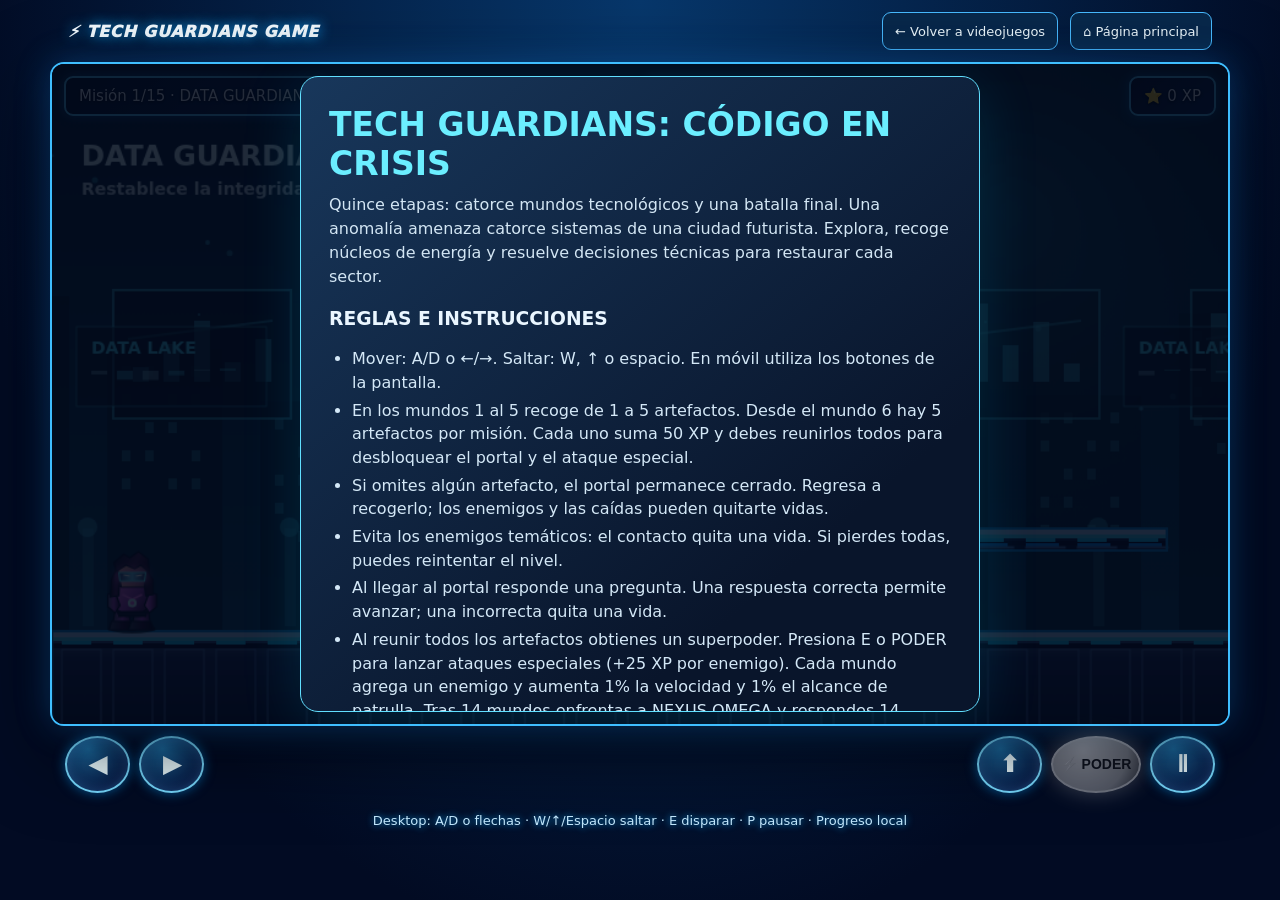
==== juego/index.html @ 030346be "Add files via upload" ====
<!doctype html><html lang="es"><head><meta charset="utf-8"><meta name="viewport" content="width=device-width,initial-scale=1,viewport-fit=cover"><title>TECH GUARDIANS GAME — El Código del Mundo</title><style>
:root{font-family:Inter,system-ui,Arial,sans-serif;color-scheme:dark}*{box-sizing:border-box}body{margin:0;background:radial-gradient(ellipse at top,#07376b,#020b23 75%);color:#eaf6ff;min-height:100dvh}.top{max-width:1180px;margin:auto;padding:12px 18px;display:flex;align-items:center;justify-content:space-between;gap:12px}.brand{font-weight:950;letter-spacing:.05em;color:#f4fbff;font-style:italic;text-shadow:0 0 13px #17a8ff}.top a{color:#d7f5ff;text-decoration:none;border:1px solid #5b9bb5;border-radius:9px;padding:9px 13px;font-size:13px;background:#122945}.top a:hover{background:#22506c}.shell{width:min(1180px,100%);margin:auto;position:relative;aspect-ratio:16/9;background:#08182c;border:2px solid #3fbeff;border-radius:14px;overflow:hidden;box-shadow:0 0 35px #138fff4a,0 24px 80px #0009}canvas{width:100%;height:100%;display:block;touch-action:none}.hud{position:absolute;top:12px;left:12px;right:12px;display:flex;justify-content:space-between;gap:5px;pointer-events:none}.pill{font-size:clamp(10px,1.3vw,15px);background:linear-gradient(135deg,#06142de8,#09295be8);border:2px solid #51caff;border-radius:9px;padding:9px 13px;text-shadow:0 1px 3px black;box-shadow:0 0 12px #0d9cff77;backdrop-filter:blur(6px)}.overlay{position:absolute;inset:0;background:#020817d9;display:flex;align-items:center;justify-content:center;padding:12px;z-index:5}.panel{width:min(680px,100%);max-height:100%;overflow:auto;border:1px solid #61dfff;border-radius:18px;padding:clamp(15px,2.8vw,28px);background:linear-gradient(140deg,#18375b,#09152b 75%);box-shadow:0 12px 60px #00cfff25}.panel h1{margin:0 0 8px;color:#6beeff;font-size:clamp(21px,3.3vw,33px)}.panel p{color:#d3e6f4;line-height:1.5;margin:10px 0}.panel ul{margin:10px 0 14px;padding-left:23px;line-height:1.48;color:#d4e8f7}.panel li{margin:4px 0}.actions{display:flex;gap:8px;flex-wrap:wrap;margin-top:14px}.actions button,.choice{background:#0d8ca9;border:1px solid #69dffc;color:white;border-radius:10px;padding:11px 14px;font-weight:800;cursor:pointer;flex:1;min-width:130px}.actions button:hover,.choice:hover{filter:brightness(1.2)}.actions button.secondary{background:#183756}.selector{display:grid;grid-template-columns:repeat(3,minmax(0,1fr));gap:8px;margin:12px 0}.selector button{background:#153452;color:#dff7ff;border:1px solid #557b9a;border-radius:10px;padding:12px 6px;cursor:pointer;font-weight:750}.selector button.selected{border-color:#f6d16e;background:#38517b;box-shadow:inset 0 0 0 1px #f6d16e}.controls{max-width:1180px;margin:auto;display:flex;justify-content:space-between;padding:10px 15px;gap:10px}.controls>div{display:flex;gap:9px}.controls button{min-width:65px;min-height:57px;border-radius:50%;background:radial-gradient(circle at 35% 20%,#1d6ca2,#071a45 72%);color:#e9faff;border:2px solid #76d9ff;font-size:23px;font-weight:900;touch-action:none;user-select:none;box-shadow:0 0 12px #079fff88,inset 0 0 13px #56baff55}.controls button:active{background:#257c9b}#power{background:radial-gradient(circle at 35% 25%,#ffe58a,#ff9c13 65%,#6b280a);color:#20132d;border-color:#ffdf79;box-shadow:0 0 22px #ffb521aa;font-size:14px;min-width:90px}#power:disabled{opacity:.45;filter:grayscale(1)}.foot{max-width:1180px;margin:auto;text-align:center;color:#c4eaff;font-size:13px;padding:10px 12px 15px;text-shadow:0 0 7px #16a6ff}@media(max-width:650px){.top{padding:8px 10px}.top .brand{font-size:13px}.top a{font-size:11px;padding:7px}.shell{border-radius:0}.hud{top:4px;left:4px;right:4px}.pill{padding:4px 5px;font-size:9px}.controls button{min-width:56px;min-height:52px}.panel ul{font-size:13px}.panel p{font-size:14px}.selector{gap:5px}.selector button{font-size:12px}}
@media(max-width:700px){.top{flex-wrap:wrap;justify-content:center}.top .brand{font-size:16px}.shell{width:100%;aspect-ratio:16/9;border-left:0;border-right:0}.controls{padding:10px 8px;gap:6px}.controls>div{gap:6px}.controls button{min-width:58px;min-height:60px;font-size:24px}#power{min-width:83px}.hud{flex-wrap:wrap;justify-content:center}.pill{font-size:10px;padding:5px 7px}.panel{max-height:100%;padding:12px}.panel h1{font-size:20px}.panel li{font-size:12px}.foot{font-size:11px}}
@media(max-width:700px) and (orientation:portrait){.shell{margin-top:8px}.controls button{min-width:56px;min-height:60px}#rotate-tip{display:block!important}}
@media(hover:none){.controls button{touch-action:none;-webkit-tap-highlight-color:transparent}}
.game-header-links{display:flex;align-items:center;gap:12px;flex-wrap:wrap}.game-header-links a{display:inline-flex;align-items:center;min-height:38px;padding:7px 12px;border:1px solid #48baff;border-radius:9px;background:#08284b;color:#f0fbff;text-decoration:none;font-size:13px}@media(max-width:650px){.game-header-links{gap:5px}.game-header-links a{font-size:11px;padding:6px 7px;min-height:34px}.top{flex-wrap:wrap;gap:8px}}
</style></head><body><header class="top"><span class="brand">⚡ TECH GUARDIANS GAME</span><nav class="game-header-links" aria-label="Navegación"><a href="../videojuego.html">← Volver a videojuegos</a><a id="home" href="../index.html">⌂ Página principal</a></nav></header><p id="rotate-tip" style="display:none;text-align:center;margin:6px;color:#ffe08a;font-size:12px">📱 Para una mejor experiencia, gira tu teléfono horizontalmente.</p><main class="shell"><canvas id="game" width="960" height="540" aria-label="Aventura de plataformas Tech Guardians"></canvas><div class="hud"><span class="pill" id="mission"></span><span class="pill" id="status"></span><span class="pill" id="score"></span></div><div class="overlay" id="overlay"><section class="panel" id="panel"></section></div></main><nav class="controls" aria-label="Controles del juego"><div><button id="left" aria-label="Izquierda">◀</button><button id="right" aria-label="Derecha">▶</button></div><div><button id="jump" aria-label="Saltar">⬆</button><button id="power" aria-label="Superpoder">⚡ PODER</button><button id="pause" aria-label="Pausar">Ⅱ</button></div></nav><div class="foot" id="foot"></div><script>
(()=>{'use strict';
const cityArt=new Image();cityArt.src='cyber-city-background.webp';const $=id=>document.getElementById(id),c=$('game'),g=c.getContext('2d'),W=960,H=540,G=464,worldW=1840;let avatar='woman',lang='es',difficulty='normal',stage=0,score=0,lives=3,sceneState='menu',tick=0,camera=0,player,platforms,items,enemies,portal;let powerReady=false,powerTicks=0,powerUsed=false,projectiles=[],fireCooldown=0,boss=null,bossQuiz=0,bossHits=0,quizLocked=false;const keys={left:false,right:false,jump:false};
const T={es:{home:'⌂ Página principal',title:'TECH GUARDIANS: CÓDIGO EN CRISIS',intro:'Quince etapas: catorce mundos tecnológicos y una batalla final. Una anomalía amenaza catorce sistemas de una ciudad futurista. Explora, recoge núcleos de energía y resuelve decisiones técnicas para restaurar cada sector.',rules:'REGLAS E INSTRUCCIONES',r1:'Mover: A/D o ←/→. Saltar: W, ↑ o espacio. En móvil utiliza los botones de la pantalla.',r2:'En los mundos 1 al 5 recoge de 1 a 5 artefactos. Desde el mundo 6 hay 5 artefactos por misión. Cada uno suma 50 XP y debes reunirlos todos para desbloquear el portal y el ataque especial.',r3:'Si omites algún artefacto, el portal permanece cerrado. Regresa a recogerlo; los enemigos y las caídas pueden quitarte vidas.',r4:'Evita los enemigos temáticos: el contacto quita una vida. Si pierdes todas, puedes reintentar el nivel.',r5:'Al llegar al portal responde una pregunta. Una respuesta correcta permite avanzar; una incorrecta quita una vida.',r6:'Al reunir todos los artefactos obtienes un superpoder. Presiona E o PODER para lanzar ataques especiales (+25 XP por enemigo). Cada mundo agrega un enemigo y aumenta 1% la velocidad y 1% el alcance de patrulla. Tras 14 mundos enfrentas a NEXUS OMEGA y respondes 14 preguntas.',language:'Idioma / Language',level:'Dificultad',easy:'Fácil',normal:'Normal',hard:'Difícil',start:'Comenzar aventura ▶',continue:'Continuar partida',new:'Nueva partida',back:'Volver al inicio',pause:'PAUSA',resume:'Continuar ▶',restart:'Reiniciar nivel',mission:'Misión',cores:'Núcleos',portal:'Recoge todos los artefactos dorados para activar el portal',challenge:'DESAFÍO',correct:'¡MISIÓN COMPLETADA!',wrong:'RESPUESTA INCORRECTA',lose:'SIN VIDAS',retry:'Reintentar nivel',next:'Siguiente mundo →',finish:'¡LOS CATORCE MUNDOS RESTAURADOS!',again:'Volver a jugar',saved:'Hay una partida guardada. ¿Deseas continuar?',wrongInfo:'No es la decisión más adecuada. Pierdes una vida.',end:'¡Gran trabajo! Restauraste los catorce sectores con evidencia, pensamiento crítico y decisiones responsables.',foot:'Desktop: A/D o flechas · W/↑/Espacio saltar · E disparar · P pausar · Progreso local',avatarTitle:'Escoge tu personaje',woman:'Guardiana',man:'Guardián',worldTitle:'14 mundos + batalla final NEXUS OMEGA',worldIntro:'Datos · Aeronáutica · Robótica · Ciberseguridad · QA/ISTQB · Soporte · Desarrollo · Nanotecnología · DevOps · Scrum · IA · Transformación digital · Telecomunicaciones · Computación cuántica',difficultyInfo:'Fácil: 5 vidas y drones lentos · Normal: 3 vidas · Difícil: 2 vidas y drones rápidos',powerReady:'ATAQUE LISTO',powerActive:'PODER ACTIVO',powerUnlock:'¡SUPERPODER ADQUIRIDO!',powerHelp:'¡Ataque especial disponible! Pulsa E o PODER para disparar en la dirección de tu personaje. Cada enemigo neutralizado otorga +25 XP. Puedes volver a disparar cada 0,4 segundos.',powerNames:['Pulso de datos','Escudo aéreo','Control robótico','Cortafuegos','Destructor de bugs','Restauración del sistema','Explosión de código','Enjambre nano','Oleada DevOps','Fuerza Sprint','Ráfaga neuronal','Onda digital','Tormenta de señal','Cambio cuántico'],bossName:'NEXUS OMEGA — GUARDIÁN DE LOS 14 MUNDOS',bossIntro:'¡Batalla final! Recoge 5 artefactos, impacta 5 veces al monstruo y supera las 14 preguntas (una por mundo).',bossProgress:'Preguntas del jefe',bossHit:'¡Impacto! Sigue atacando al jefe.',bossLocked:'Primero derrota al jefe con 5 proyectiles.',bossWin:'¡NEXUS OMEGA DERROTADO!',bossWinText:'Superaste los 14 desafíos y neutralizaste la amenaza que combinaba todos los mundos.',exit:'Salir al sitio web'},en:{home:'⌂ Main website',title:'TECH GUARDIANS: CODE IN CRISIS',intro:'Fifteen stages: fourteen technology worlds and a final battle. An anomaly threatens fourteen systems in a futuristic city. Explore, collect energy cores, and solve technical decisions to restore each sector.',rules:'RULES AND INSTRUCTIONS',r1:'Move: A/D or ←/→. Jump: W, ↑ or Space. On mobile, use the on-screen buttons.',r2:'Worlds 1 to 5 have 1 to 5 artifacts. From world 6 onward, collect 5 per mission. Each gives 50 XP; collect all to unlock the portal and your special attack.',r3:'Missing an artifact keeps the portal locked. Go back to collect it; enemies and falls may cost lives.',r4:'Avoid thematic enemies: touching them costs one life. If all lives are lost, retry the level.',r5:'At the portal, answer a question. A correct answer unlocks the next world; a wrong answer costs one life.',r6:'Collect every artifact to unlock ranged attacks: press E or POWER (+25 XP per enemy). Each world adds one enemy, 1% speed and 1% patrol range. After 14 worlds, face NEXUS OMEGA and answer 14 questions.',language:'Idioma / Language',level:'Difficulty',easy:'Easy',normal:'Normal',hard:'Hard',start:'Start adventure ▶',continue:'Resume game',new:'New game',back:'Back to start',pause:'PAUSED',resume:'Resume ▶',restart:'Restart level',mission:'Mission',cores:'Cores',portal:'Collect every golden artifact to unlock the portal',challenge:'CHALLENGE',correct:'MISSION COMPLETE!',wrong:'INCORRECT ANSWER',lose:'OUT OF LIVES',retry:'Retry level',next:'Next world →',finish:'ALL FOURTEEN WORLDS RESTORED!',again:'Play again',saved:'A saved game was found. Would you like to resume?',wrongInfo:'That is not the best decision. You lose one life.',end:'Great job! You restored all fourteen sectors using evidence, critical thinking and responsible decisions.',foot:'Desktop: A/D or arrows · W/↑/Space jump · E shoot · P pause · Local progress',avatarTitle:'Choose your character',woman:'Female Guardian',man:'Male Guardian',worldTitle:'14 worlds + NEXUS OMEGA final battle',worldIntro:'Data · Aviation · Robotics · Cybersecurity · QA/ISTQB · Support · Development · Nanotechnology · DevOps · Scrum · AI · Digital transformation · Telecommunications · Quantum computing',difficultyInfo:'Easy: 5 lives, slower drones · Normal: 3 lives · Hard: 2 lives, faster drones',powerReady:'ATTACK READY',powerActive:'POWER ACTIVE',powerUnlock:'SUPERPOWER UNLOCKED!',powerHelp:'Special attack unlocked! Press E or POWER to fire in the direction you face. Defeat enemies for +25 XP each. Shoot again every 0.4 seconds.',powerNames:['Data Pulse','Aero Shield','Robo Override','Cyber Firewall','Bug Destroyer','System Restore','Code Blast','Nano Swarm','Pipeline Surge','Sprint Force','Neural Burst','Digital Wave','Signal Storm','Quantum Shift'],bossName:'NEXUS OMEGA — GUARDIAN OF 14 WORLDS',bossIntro:'Final battle! Collect 5 artifacts, hit the monster 5 times, then answer all 14 questions (one per world).',bossProgress:'Boss questions',bossHit:'Hit! Keep attacking the boss.',bossLocked:'First defeat the boss with 5 projectiles.',bossWin:'NEXUS OMEGA DEFEATED!',bossWinText:'You solved 14 challenges and neutralized the threat combining every world.',exit:'Exit to website'}};
const worlds=[
{id:'DATA GUARDIANS',kind:'data',color:'#45d8f5',sub:['Restablece la integridad de los datos','Restore data integrity'],q:['¿Qué hacer ante registros duplicados en una base de ventas?','What should you do with duplicate records in a sales dataset?'],a:[['Borrarlos sin revisar','Identificarlos y validar las reglas de negocio','Cambiar sus importes'],['Delete without review','Identify and validate business rules','Change their amounts']],correct:1,why:['La depuración debe respetar las reglas de negocio.','Cleaning must respect business rules.']},
{id:'AERO GUARDIANS',kind:'aero',color:'#78b9ff',sub:['Verifica sensores en un simulador aeronáutico','Verify sensors in an aircraft simulator'],q:['Dos sensores de altitud difieren. ¿Cuál es la acción adecuada?','Two altitude sensors disagree. What should you do?'],a:[['Aprobar ambos','Ignorar uno','Registrar la discrepancia y ejecutar diagnósticos'],['Approve both','Ignore one','Log the discrepancy and run diagnostics']],correct:2,why:['No se aprueban sistemas críticos sin evidencia.','Safety-critical systems require evidence before approval.']},
{id:'ROBO GUARDIANS',kind:'robot',color:'#b58bff',sub:['Restaura un laboratorio de robótica','Restore a robotics lab'],q:['Un robot no detecta un obstáculo. ¿Qué verificas primero?','A robot fails to detect an obstacle. What do you check first?'],a:[['Sensor y conexión en entorno seguro','Aumentar velocidad','Desactivar protecciones'],['Sensor and wiring in a safe environment','Increase speed','Disable safeguards']],correct:0,why:['La seguridad y el diagnóstico controlado son prioritarios.','Safety and controlled diagnostics come first.']},
{id:'CYBER GUARDIANS',kind:'cyber',color:'#ff7fbc',sub:['Protege la red de la ciudad','Protect the city network'],q:['Hay múltiples intentos fallidos de inicio de sesión. ¿Qué haces?','There are repeated failed logins. What should you do?'],a:[['Publicar credenciales','Desactivar registros','Investigar registros y reforzar controles'],['Publish credentials','Disable logging','Investigate logs and strengthen controls']],correct:2,why:['Conserva evidencia y aplica defensas.','Preserve evidence and apply defensive controls.']},
{id:'QA GUARDIANS',kind:'qa',color:'#67f0ae',sub:['Aplica principios de pruebas ISTQB','Apply ISTQB testing principles'],q:['Según ISTQB, ¿las pruebas exhaustivas son posibles en la mayoría de sistemas reales?','According to ISTQB, is exhaustive testing feasible for most real-world systems?'],a:[['Sí, siempre','No; se prioriza según riesgo','Solo si hay automatización'],['Yes, always','No; prioritize based on risk','Only with automation']],correct:1,why:['ISTQB: las pruebas exhaustivas son imposibles salvo casos triviales.','ISTQB: exhaustive testing is impossible except in trivial cases.']},
{id:'SUPPORT GUARDIANS',kind:'support',color:'#ffd17d',sub:['Diagnostica incidentes de soporte técnico','Diagnose technical support incidents'],q:['Un usuario no tiene conexión. ¿Cuál es el primer paso?','A user has no network connection. What is the first step?'],a:[['Reinstalar el sistema operativo','Confirmar alcance, síntomas y conectividad','Cambiar todo el hardware'],['Reinstall the operating system','Confirm scope, symptoms and connectivity','Replace all hardware']],correct:1,why:['Primero delimita el incidente y reúne evidencia.','First establish the incident scope and gather evidence.']},
{id:'DEV GUARDIANS',kind:'dev',color:'#69aaff',sub:['Corrige un fallo de integración de software','Fix a software integration issue'],q:['Una nueva versión falla en integración continua. ¿Qué conviene hacer?','A new release fails in continuous integration. What should you do?'],a:[['Ignorar el pipeline','Analizar registros y reproducir el fallo','Publicar sin pruebas'],['Ignore the pipeline','Inspect logs and reproduce the failure','Deploy without tests']],correct:1,why:['La investigación reproducible evita cambios a ciegas.','Reproducible investigation avoids blind changes.']},
{id:'NANO GUARDIANS',kind:'nano',color:'#ff9bda',sub:['Explora un laboratorio de nanotecnología','Explore a nanotechnology lab'],q:['¿Por qué es importante caracterizar un nanomaterial antes de utilizarlo?','Why characterize a nanomaterial before using it?'],a:[['Porque todos tienen propiedades idénticas','Para conocer tamaño, propiedades y riesgos','Solo para elegir su color'],['Because all have identical properties','To understand size, properties and risks','Only to choose its color']],correct:1,why:['Las propiedades y los riesgos dependen de las características del material.','Properties and risks depend on the material characteristics.']},
{id:'DEVOPS GUARDIANS',kind:'devops',color:'#65f5e1',sub:['Recupera una canalización CI/CD','Recover a CI/CD pipeline'],q:['Un despliegue falla después de las pruebas. ¿Qué acción reduce el riesgo?','A deployment fails after testing. Which action reduces risk?'],a:[['Ignorar las alertas','Analizar logs y aplicar rollback controlado','Publicar directamente en producción'],['Ignore alerts','Inspect logs and perform a controlled rollback','Deploy directly to production']],correct:1,why:['Un rollback controlado y la evidencia ayudan a recuperar el servicio.','A controlled rollback and evidence help restore service.']},
{id:'SCRUM GUARDIANS',kind:'scrum',color:'#ffbb72',sub:['Facilita la colaboración del equipo Scrum','Facilitate Scrum team collaboration'],q:['¿Quién es responsable de ordenar el Product Backlog?','Who is accountable for ordering the Product Backlog?'],a:[['Product Owner','Scrum Master','Stakeholders'],['Product Owner','Scrum Master','Stakeholders']],correct:0,why:['El Product Owner es responsable de la gestión eficaz del Product Backlog.','The Product Owner is accountable for effective Product Backlog management.']},
{id:'AI GUARDIANS',kind:'ai',color:'#cf92ff',sub:['Evalúa un sistema de inteligencia artificial','Evaluate an AI system'],q:['Un modelo funciona bien en entrenamiento pero mal en datos nuevos. ¿Qué se debe investigar?','A model performs well on training data but poorly on new data. What should be investigated?'],a:[['Solo cambiar el color de la interfaz','Sobreajuste y calidad de datos','Eliminar la validación'],['Only change interface colors','Overfitting and data quality','Remove validation']],correct:1,why:['El sobreajuste afecta la capacidad de generalización.','Overfitting harms generalization.']},
{id:'DIGITAL GUARDIANS',kind:'digital',color:'#79e9ff',sub:['Transforma un servicio público digital','Transform a digital public service'],q:['¿Qué debe priorizar una transformación digital sostenible?','What should sustainable digital transformation prioritize?'],a:[['Solo comprar software','Personas, procesos, datos y valor','Digitalizar formularios sin revisarlos'],['Only buying software','People, processes, data and value','Digitizing forms without reviewing them']],correct:1,why:['La transformación digital requiere mejorar procesos y experiencia, no solo tecnología.','Digital transformation improves processes and experiences, not just technology.']},
{id:'TELECOM GUARDIANS',kind:'telecom',color:'#80c6ff',sub:['Restablece enlaces de telecomunicaciones','Restore telecommunications links'],q:['Hay alta latencia y pérdida de paquetes. ¿Qué medición ayuda a diagnosticar?','There is high latency and packet loss. Which measurement helps diagnosis?'],a:[['Ping y trazado de ruta','Cambiar contraseñas sin investigar','Apagar todos los equipos'],['Ping and traceroute','Change passwords without investigation','Shut down all equipment']],correct:0,why:['La medición de latencia y ruta ayuda a localizar el problema.','Latency and route measurements help isolate the issue.']},
{id:'QUANTUM GUARDIANS',kind:'quantum',color:'#f3a1ff',sub:['Explora un procesador cuántico simulado','Explore a simulated quantum processor'],q:['¿Cuál es una diferencia fundamental entre bit y qubit?','What is a fundamental difference between a bit and a qubit?'],a:[['Un qubit solo puede valer 1','Un qubit puede estar en superposición','Un bit clásico siempre está entrelazado'],['A qubit can only be 1','A qubit can exist in superposition','A classical bit is always entangled']],correct:1,why:['La superposición es una propiedad fundamental de los estados cuánticos.','Superposition is a fundamental property of quantum states.']}

];
const finalWorld={id:'NEXUS OMEGA',kind:'quantum',color:'#ff89df',sub:['La convergencia de los 14 mundos','Convergence of the 14 worlds']};
const allWorlds=[...worlds,finalWorld];
const tr=()=>T[lang],maxLives=()=>({easy:5,normal:3,hard:2})[difficulty],enemySpeed=()=>({easy:1.1,normal:1.7,hard:2.5})[difficulty]*Math.pow(1.01,stage),storage='techGuardiansGameSave';function save(){try{localStorage.setItem(storage,JSON.stringify({stage,score,lives,lang,difficulty,avatar}))}catch{}}function saved(){try{return JSON.parse(localStorage.getItem(storage))}catch{return null}}function clearSave(){try{localStorage.removeItem(storage)}catch{}}
function el(tag,txt,cls){const x=document.createElement(tag);if(txt!==undefined)x.textContent=txt;if(cls)x.className=cls;return x}function button(label,fn,secondary=false){const b=el('button',label);if(secondary)b.className='secondary';b.onclick=fn;return b}function show(title,paragraph,buttons=[]){sceneState='dialog';$('overlay').style.display='flex';const p=$('panel');p.replaceChildren(el('h1',title),el('p',paragraph));const a=el('div',undefined,'actions');buttons.forEach(b=>a.append(button(b[0],b[1],b[2])));p.append(a)}function hide(){sceneState='playing';$('overlay').style.display='none';keys.jump=false}function menu(){sceneState='menu';$('overlay').style.display='flex';const p=$('panel');p.replaceChildren(el('h1',tr().title),el('p',tr().intro),el('h3',tr().rules));const ul=el('ul');for(let i=1;i<=6;i++)ul.append(el('li',tr()['r'+i]));p.append(ul,el('h3',tr().worldTitle),el('p',tr().worldIntro),el('h3',tr().language));const langs=el('div',undefined,'selector');[['es','🇪🇸 Español'],['en','🇬🇧 English']].forEach(([code,label])=>{const b=button(label,()=>{lang=code;menu()});if(lang===code)b.className='selected';langs.append(b)});p.append(langs,el('h3',tr().avatarTitle));const av=el('div',undefined,'selector');[['woman','♀ '+tr().woman],['man','♂ '+tr().man]].forEach(([code,label])=>{const b=button(label,()=>{avatar=code;menu()});if(avatar===code)b.className='selected';av.append(b)});p.append(av,el('h3',tr().level));const ds=el('div',undefined,'selector');[['easy',tr().easy],['normal',tr().normal],['hard',tr().hard]].forEach(([code,label])=>{const b=button(label,()=>{difficulty=code;menu()});if(difficulty===code)b.className='selected';ds.append(b)});p.append(ds,el('p',tr().difficultyInfo));const a=el('div',undefined,'actions');const s=saved();if(s&&s.stage<allWorlds.length)a.append(button(tr().continue,()=>{stage=s.stage;score=s.score;lives=s.lives;lang=s.lang||lang;difficulty=s.difficulty||difficulty;avatar=s.avatar||avatar;setup();hide()}));a.append(button(tr().start,()=>{stage=0;score=0;lives=maxLives();setup();save();hide()}));p.append(a);$('home').textContent=tr().home;$('foot').textContent=tr().foot;updateHud()}
function itemTarget(){return Math.min(5,stage+1)}
function enemyTarget(){return stage+1}
function setup(){powerReady=false;powerTicks=0;powerUsed=false;projectiles=[];fireCooldown=0;bossQuiz=0;bossHits=0;quizLocked=false;player={x:48,y:G-52,w:35,h:52,vx:0,vy:0,on:false,inv:0,face:1};camera=0;
platforms=[{x:0,y:G,w:worldW,h:90},{x:235,y:370,w:155,h:18},{x:485,y:325,w:165,h:18},{x:745,y:380,w:165,h:18},{x:1020,y:333,w:170,h:18},{x:1320,y:375,w:165,h:18}];
const spots=[{x:315,y:329},{x:565,y:284},{x:826,y:339},{x:1105,y:292},{x:1402,y:334}];items=spots.slice(0,itemTarget()).map((v,k)=>({...v,got:false,variant:k}));
const n=enemyTarget(),patrolFactor=Math.pow(1.01,stage);enemies=Array.from({length:n},(_,i)=>{const region=i%7,layer=Math.floor(i/7);const center=420+region*182+(layer%2)*40;const width=115+region%3*25;return {x:center,y:G-34,min:Math.max(185,center-width*patrolFactor/2),max:Math.min(worldW-170,center+width*patrolFactor/2),dir:i%2?-1:1,variant:i,dead:false}});
boss=stage===worlds.length?{x:1550,y:G-175,w:118,h:170,hp:5}:null;portal={x:1690,y:G-96};updateHud()}
function updateHud(){if(!items)return;$('mission').textContent=`${tr().mission} ${stage+1}/${allWorlds.length} · ${allWorlds[Math.min(stage,allWorlds.length-1)].id}`;$('status').textContent='❤️'.repeat(Math.max(0,lives))+` · ${tr().cores} ${items.filter(i=>i.got).length}/${items.length}`+(boss?' · Ω '+Math.max(0,boss.hp)+'/5':'');$('score').textContent=`⭐ ${score} XP`+(powerReady?' · ⚡ '+tr().powerReady:'');$('power').disabled=!powerReady}
function retry(){lives=maxLives();setup();save();hide()}function damage(){if(player.inv>0||sceneState!=='playing')return;lives--;player.inv=95;player.vy=-9;player.x=Math.max(10,player.x-65);updateHud();save();if(lives<=0)show(tr().lose,tr().wrongInfo,[[tr().retry,retry],[tr().back,menu,true]])}
function checkpoint(){if(!items.every(i=>i.got)||player.x+player.w<portal.x)return;if(stage===worlds.length){if(boss&&boss.hp>0){if(!quizLocked){quizLocked=true;show(tr().bossName,tr().bossLocked,[[lang==='es'?'Continuar':'Continue',()=>{quizLocked=false;hide()}]])}return}return bossQuestion()} const m=worlds[stage],ix=lang==='es'?0:1;show(tr().challenge+' · '+m.id,m.q[ix],m.a[ix].map((s,i)=>[String.fromCharCode(65+i)+'. '+s,()=>answer(i)]))}
function answer(i){const m=worlds[stage],ix=lang==='es'?0:1;if(i===m.correct){score+=150;save();show(tr().correct+' · +150 XP',m.why[ix],[[tr().next,()=>{stage++;if(stage===allWorlds.length){clearSave();show(tr().bossWin,`${tr().bossWinText} · ${score} XP`,[[tr().again,()=>{stage=0;score=0;lives=maxLives();setup();save();hide()}],[tr().back,menu,true]])}else{lives=Math.min(maxLives(),lives+1);setup();save();hide();if(stage===worlds.length)show(tr().bossName,tr().bossIntro,[[lang==='es'?'¡A luchar!':'Fight!',hide]])}}]])}else{lives--;updateHud();save();show(lives>0?tr().wrong:tr().lose,tr().wrongInfo,[[lives>0?tr().retry:tr().new,()=>{if(lives<=0)retry();else{player.x=1500;player.y=G-52;player.inv=90;hide()}}]])}}
function activatePower(){if(sceneState!=='playing'||!powerReady||fireCooldown>0)return;fireCooldown=24;projectiles.push({x:player.x+(player.face>0?player.w+5:-10),y:player.y+24,vx:player.face*13,life:90,kind:allWorlds[stage].kind,phase:tick});updateHud()}
function bossQuestion(){if(sceneState!=='playing'||quizLocked)return;quizLocked=true;const m=worlds[bossQuiz],ix=lang==='es'?0:1;show(`${tr().bossProgress} ${bossQuiz+1}/14 · ${m.id}`,m.q[ix],m.a[ix].map((option,i)=>[String.fromCharCode(65+i)+'. '+option,()=>bossAnswer(i)]))}
function bossAnswer(i){const m=worlds[bossQuiz],ix=lang==='es'?0:1;if(i===m.correct){score+=150;bossQuiz++;save();if(bossQuiz===worlds.length){clearSave();show(tr().bossWin,`${tr().bossWinText} · ${score} XP`,[[tr().again,()=>{stage=0;score=0;lives=maxLives();setup();save();hide()}],[tr().back,menu,true]])}else{quizLocked=false;hide();bossQuestion()}}else{lives--;updateHud();save();if(lives<=0)show(tr().lose,tr().wrongInfo,[[tr().retry,retry]]);else show(tr().wrong,tr().wrongInfo,[[lang==='es'?'Intentar otra vez':'Try again',()=>{quizLocked=false;hide();bossQuestion()}]])}}
function overlap(a,b){return a.x<b.x+b.w&&a.x+a.w>b.x&&a.y<b.y+b.h&&a.y+a.h>b.y}function physics(){if(sceneState!=='playing')return;tick++;if(fireCooldown>0)fireCooldown--;player.inv=Math.max(0,player.inv-1);player.vx=(+keys.right-+keys.left)*({easy:4.1,normal:4.4,hard:4.6})[difficulty];if(player.vx)player.face=Math.sign(player.vx);if(keys.jump&&player.on){player.vy=-13;player.on=false}player.x=Math.max(0,Math.min(worldW-player.w,player.x+player.vx));const old=player.y+player.h;player.vy=Math.min(13,player.vy+.59);player.y+=player.vy;player.on=false;for(const p of platforms)if(player.vy>=0&&old<=p.y+10&&player.y+player.h>=p.y&&player.x+player.w>p.x&&player.x<p.x+p.w){player.y=p.y-player.h;player.vy=0;player.on=true}if(player.y>H+30){player.y=100;damage()}for(const i of items)if(!i.got&&Math.hypot(player.x+18-i.x,player.y+23-i.y)<34){i.got=true;score+=50;updateHud();save();if(items.every(j=>j.got)){powerReady=true;updateHud();show(tr().powerUnlock+' · '+(tr().powerNames[stage]||'OMEGA BLAST'),tr().powerHelp,[[lang==='es'?'¡Entendido!':'Got it!',hide]])}}for(const e of enemies){if(e.dead)continue;e.x+=e.dir*enemySpeed();if(e.x<e.min||e.x>e.max){e.dir*=-1;e.x=Math.max(e.min,Math.min(e.max,e.x))}if(overlap(player,{x:e.x,y:e.y,w:35,h:34})){damage()}}for(const p of projectiles){p.x+=p.vx;p.life--;if(p.life<=0)continue;for(const e of enemies){if(!e.dead&&overlap({x:p.x-7,y:p.y-7,w:14,h:14},{x:e.x,y:e.y,w:35,h:34})){e.dead=true;p.life=0;score+=25;updateHud();save();break}}if(boss&&boss.hp>0&&p.life>0&&overlap({x:p.x-8,y:p.y-8,w:16,h:16},boss)){boss.hp--;p.life=0;score+=50;updateHud();save();if(boss.hp===0){show(tr().bossName,tr().bossIntro,[[lang==='es'?'Responder las 14 preguntas':'Answer 14 questions',()=>{hide();bossQuestion()}]])}}}
if(boss&&boss.hp>0&&overlap(player,boss))damage();projectiles=projectiles.filter(p=>p.life>0&&p.x>0&&p.x<worldW);
camera=Math.max(0,Math.min(worldW-W,player.x-300));checkpoint()}
// Each world has a distinct illustrated, animated parallax environment drawn entirely with Canvas.
function rect(x,y,w,h,color){g.fillStyle=color;g.fillRect(x,y,w,h)}function line(x1,y1,x2,y2,color,width=2){g.strokeStyle=color;g.lineWidth=width;g.beginPath();g.moveTo(x1,y1);g.lineTo(x2,y2);g.stroke()}function circle(x,y,r,color){g.fillStyle=color;g.beginPath();g.arc(x,y,r,0,Math.PI*2);g.fill()}function text(s,x,y,size,color='#d7f7ff'){g.fillStyle=color;g.font=`bold ${size}px system-ui`;g.fillText(s,x,y)}function panelBox(x,y,w,h,color){g.fillStyle='#091b30b9';g.fillRect(x,y,w,h);g.strokeStyle=color;g.lineWidth=2;g.strokeRect(x,y,w,h)}
function backdrop(){const m=allWorlds[Math.min(stage,allWorlds.length-1)],kind=m.kind;const palettes={devops:['#092d37','#187a72'],scrum:['#39271b','#9a633b'],ai:['#241445','#7047a1'],digital:['#12374a','#368da3'],telecom:['#0d2444','#3273a3'],quantum:['#251440','#69469d'],data:['#071d37','#105476'],aero:['#0d274b','#447fb6'],robot:['#251b50','#56418b'],cyber:['#2b123c','#8c275a'],qa:['#0c3439','#24685e'],support:['#352a39','#78614a'],dev:['#0d2249','#2d558a'],nano:['#291d4a','#755082']};const grad=g.createLinearGradient(0,0,0,H);grad.addColorStop(0,palettes[kind][0]);grad.addColorStop(1,palettes[kind][1]);g.fillStyle=grad;g.fillRect(0,0,W,H);const offset=camera*.16;g.save();g.translate(-offset,0);
for(let i=0;i<21;i++){const x=i*125-80,top=190+(i*43%110);rect(x,top,94,G-top,'#07182b80');for(let j=0;j<4;j++)for(let k=0;k<5;k++)if((j+k+i)%3!==0)rect(x+12+j*19,top+14+k*23,7,9,m.color+'55')}
if(kind==='aero'){for(let k=0;k<4;k++){const x=k*440+110;g.fillStyle='#a8cdec33';g.beginPath();g.ellipse(x,140,100,18,0,0,Math.PI*2);g.fill();line(x-130,290,x+135,290,'#b5ddf455',7);line(x-30,250,x+70,320,'#b5ddf455',6);rect(x-85,275,160,15,'#c1e3fc44')}}
if(kind==='robot'){for(let k=0;k<7;k++){const x=k*240+65;rect(x,240,18,150,'#c9a8ff55');circle(x+10,232,24,'#5d4d99');line(x+10,232,x+68,270,'#d4baff99',12);circle(x+68,270,16,'#b58bff');line(x+68,270,x+100,300,'#d4baff99',10)}}
if(kind==='data'||kind==='qa'||kind==='dev'){for(let k=0;k<8;k++){const x=k*220+50;panelBox(x,185,145,105,m.color+'99');for(let j=0;j<5;j++){const h=12+(j*19+k*11)%53;rect(x+16+j*25,260-h,13,h,m.color+'88')}line(x+12,225,x+130,210,m.color+'77',2)}}
if(kind==='cyber'){for(let k=0;k<8;k++){const x=k*205+60;circle(x,210,10,m.color+'99');circle(x+110,265,8,m.color+'88');circle(x+40,335,7,m.color+'88');line(x,210,x+110,265,m.color+'88');line(x+110,265,x+40,335,m.color+'88')}}
if(kind==='support'){for(let k=0;k<8;k++){const x=k*220+40;panelBox(x,205,140,110,m.color+'99');rect(x+25,225,90,60,'#153a53');text('>_  OK',x+32,263,15,'#ffd17d');rect(x+45,318,50,9,'#8d9baf')}}
if(['devops','scrum','ai','digital','telecom','quantum'].includes(kind)){for(let k=0;k<9;k++){const x=k*210+40,y=195+(k%3)*35;panelBox(x,y,135,95,m.color+'88');text(({devops:'CI → CD',scrum:'SPRINT',ai:'NEURAL',digital:'SERVICE',telecom:'5G / FIBER',quantum:'|0⟩ + |1⟩'})[kind],x+12,y+38,16,m.color);for(let j=0;j<4;j++)circle(x+15+j*29,y+70+Math.sin(tick*.02+j+k)*5,4,m.color)}}
if(kind==='nano'){for(let k=0;k<9;k++){const x=k*180+65,y=180+(k%3)*56;circle(x,y,29,'#e08af344');circle(x+40,y+40,18,'#ffb5e466');circle(x-25,y+45,12,'#a8baff88');line(x,y,x+40,y+40,'#ffc3eb88');line(x,y,x-25,y+45,'#ffc3eb88')}}
for(let k=0;k<17;k++){const x=k*110+35,y=95+(k*53%255),dy=Math.sin(tick*.015+k)*8;circle(x,y+dy,2.5,m.color+'66')}g.restore();
// Near-field details move at a different speed to create depth.
g.save();g.translate(-camera*.42,0);for(let k=0;k<13;k++){const x=k*165+25;rect(x,380,9,80,m.color+'33');circle(x+4,379,8,m.color+'66')}g.restore();rect(0,G+4,W,H-G,'#06142588');}
function cyberLayer(){if(stage!==3||!cityArt.complete||!cityArt.naturalWidth)return;g.save();g.globalAlpha=.86;const shift=(camera*.075)%260;g.drawImage(cityArt,-shift,-3,1220,455);g.fillStyle='#04133142';g.fillRect(0,0,W,G);g.restore()}
function scenicDetails(){const m=allWorlds[Math.min(stage,allWorlds.length-1)],kind=m.kind;g.save();const t=tick*.013;
 // distant luminous moon / atmosphere, moving light shafts and mist
 const glow=g.createRadialGradient(780,120,5,780,120,340);glow.addColorStop(0,m.color+'44');glow.addColorStop(1,'#00000000');g.fillStyle=glow;g.fillRect(300,0,700,430);
 for(let k=0;k<16;k++){const xx=((k*127-camera*.055)%1150+1150)%1150, yy=75+(k*71)%290;circle(xx,yy,1.4+Math.sin(t+k)*.6,m.color+'88')}
 const labels={data:['DATA LAKE','SQL','ANALYTICS'],aero:['FLIGHT SYSTEMS','SIMULATION','SENSOR CHECK'],robot:['ROBOTICS','CONTROL','AUTOMATION'],cyber:['SECURITY OPS','FIREWALL','NETWORK'],qa:['TEST LAB','ISTQB','DEFECTS'],support:['SERVICE DESK','DIAGNOSTICS','REPAIR'],dev:['SOURCE CODE','BUILD','DEBUG'],nano:['NANO LAB','MOLECULES','RESEARCH'],devops:['CI/CD','DEPLOY','MONITOR'],scrum:['SPRINT','BACKLOG','REVIEW'],ai:['NEURAL NET','MODEL','INFERENCE'],digital:['SMART CITY','SERVICES','CLOUD'],telecom:['5G NETWORK','FIBER','SIGNAL'],quantum:['QUBITS','QUANTUM','SUPERPOSITION']}[kind]||['TECH','GUARDIANS','NEXUS'];
 for(let k=0;k<5;k++){const xx=((k*285+120-camera*.19)%1450+1450)%1450-100,yy=215+(k%3)*43;g.fillStyle='#07172b99';g.fillRect(xx,yy,155,65);g.strokeStyle=m.color+'77';g.lineWidth=1;g.strokeRect(xx,yy,155,65);g.font='bold 14px system-ui';g.fillStyle=m.color;g.fillText(labels[k%3],xx+12,yy+22);for(let j=0;j<6;j++){g.fillStyle=j%2?m.color+'77':'#9de9ff66';g.fillRect(xx+12+j*21,yy+36,13,3+Math.sin(t+j+k)*5)}}
 g.restore()}
function character(){
const x=player.x+player.w/2,y=player.y;g.save();g.translate(x,y);g.scale(player.face,1);
if(player.inv>0&&tick%8<4)g.globalAlpha=.4;
const walk=player.on&&player.vx?Math.sin(tick*.32)*3:0;
const primary=avatar==='woman'?'#9b42b5':'#087caf',bright=avatar==='woman'?'#ed76e8':'#42d9ff',dark=avatar==='woman'?'#261438':'#101d31';
const grad=(x1,y1,x2,y2,a,b,c)=>{let v=g.createLinearGradient(x1,y1,x2,y2);v.addColorStop(0,a);v.addColorStop(.5,b);v.addColorStop(1,c);return v};
const shape=(points,fill,stroke='#0a1528')=>{g.beginPath();points.forEach(([a,b],i)=>i?g.lineTo(a,b):g.moveTo(a,b));g.closePath();g.fillStyle=fill;g.fill();g.lineWidth=1.2;g.strokeStyle=stroke;g.stroke()};
g.fillStyle='#0009';g.beginPath();g.ellipse(0,50,19,4,0,0,7);g.fill();
// boots, articulated shin plates and leg highlights
for(let side of [-1,1]){const sx=side*8,step=side*walk;
shape([[sx-6,35+step],[sx+5,35+step],[sx+7,47+step],[sx-8,47+step]],grad(sx-8,0,sx+8,0,'#3d4760',primary,dark));
shape([[sx-9,44+step],[sx+7,44+step],[sx+10,51+step],[sx-11,51+step]],grad(sx-11,0,sx+11,0,'#33465b',dark,'#030814'));
line(sx-4,39+step,sx+2,40+step,bright,1.6)}
// armored torso with shoulder plating, waist and illuminated seams
shape([[-13,17],[-8,14],[8,14],[13,17],[12,34],[5,39],[-6,39],[-13,34]],grad(-14,15,15,36,bright,primary,dark));
shape([[-14,20],[-20,22],[-20,32],[-14,37],[-10,31]],grad(-20,0,-10,0,'#50617a',primary,dark));
shape([[14,20],[20,22],[20,32],[14,37],[10,31]],grad(10,0,20,0,bright,primary,dark));
shape([[-12,36],[12,36],[11,40],[-11,40]],'#101d31');
line(-8,22,0,26,bright,1.7);line(8,22,0,26,bright,1.7);
circle(0,29,3.6,'#c9ffff');circle(0,29,1.7,bright);
// head, hair, and cyan visor, with shading for a pseudo-3D look
if(avatar==='woman'){shape([[-13,1],[-17,10],[-18,24],[-11,23],[-10,5]],grad(-18,0,-9,0,'#111525','#4b235a','#171023'));shape([[11,1],[17,10],[17,22],[11,23],[9,6]],'#221630')}
shape([[-12,0],[-9,-6],[8,-6],[12,1],[10,16],[-9,16]],grad(-12,0,12,0,'#f6c7a6','#bd8b7c','#62485f'));
shape([[-13,3],[-15,-4],[-7,-11],[-2,-8],[5,-13],[13,-7],[14,4],[7,-2],[2,1],[-5,-2]],grad(-14,-8,14,8,'#111b32',avatar==='woman'?'#482451':'#26364c','#050b18'));
g.shadowColor=bright;g.shadowBlur=7;shape([[-11,4],[11,4],[10,11],[-10,11]],grad(-11,0,11,0,'#164b76','#62e7ff','#153557'),'#66f4ff');g.shadowBlur=0;
line(-7,6,-2,7,'#f2ffff',1.2);line(3,7,8,6,'#f2ffff',1.2);
if(powerTicks>0){g.shadowColor=bright;g.shadowBlur=15;circle(0,28,5,'#ffffff');g.shadowBlur=0}
g.restore()}
// Theme-specific artifacts remain gold to communicate a consistent collectible mechanic.
function drawArtifact(x,y,kind){
 g.save();g.translate(x,y);g.rotate(Math.sin(tick*.035+x)*.12);const pulse=1+Math.sin(tick*.075+x)*.07;g.scale(pulse,pulse);
 const glyph={data:'▥',aero:'✈',robot:'⚙',cyber:['▣','▤','♙','☁'][Math.abs(Math.round(x/90))%4],qa:'✓',support:'✚',dev:'{ }',nano:'✧',devops:'↻',scrum:'▤',ai:'✺',digital:'⇄',telecom:'⌁',quantum:'ψ'}[kind]||'◆';
 g.shadowColor='#ffcf47';g.shadowBlur=24;const gold=g.createLinearGradient(-18,-18,18,18);gold.addColorStop(0,'#fff7c0');gold.addColorStop(.45,'#ffc331');gold.addColorStop(1,'#a95709');
 g.beginPath();for(let j=0;j<6;j++){let a=j*Math.PI/3-Math.PI/2;let px=Math.cos(a)*20,py=Math.sin(a)*20;j?g.lineTo(px,py):g.moveTo(px,py)}g.closePath();g.fillStyle=gold;g.fill();g.shadowBlur=0;g.lineWidth=3;g.strokeStyle='#fff2aa';g.stroke();
 g.fillStyle='#573000';g.font='bold 20px system-ui';g.textAlign='center';g.textBaseline='middle';g.fillText(glyph,0,1);g.strokeStyle='#ffe89988';g.lineWidth=1;g.beginPath();g.arc(0,0,26,0,Math.PI*1.6);g.stroke();g.restore();}
function drawEnemy(x,y,kind,variant=0){
g.save();g.translate(x+17,y+17+Math.sin(tick*.09+variant)*2);
const hue={data:350,aero:16,robot:275,cyber:348,qa:6,support:32,dev:335,nano:295,devops:12,scrum:27,ai:286,digital:345,telecom:4,quantum:278}[kind]||350;
const neon=`hsl(${hue} 100% 67%)`;g.shadowColor=neon;g.shadowBlur=14;g.strokeStyle=neon;g.lineWidth=2;
const shell=(x,y,w,h,r=5)=>{g.beginPath();g.roundRect(x,y,w,h,r);g.fillStyle='#0c1732';g.fill();g.stroke()};
const eye=(x,y)=>{g.fillStyle=neon;g.fillRect(x,y,6,4)};
switch(kind){
case 'robot': // bipedal industrial robot
 shell(-13,-14,26,25,5);shell(-9,-23,18,11,3);eye(-7,-19);eye(2,-19);for(let q of [-1,1]){shell(q*11-3,-4,7,15,2);shell(q*8-4,10,8,8,2)}circle(0,-3,4,neon);break;
case 'aero': // miniature interceptor aircraft
 g.beginPath();g.moveTo(19,0);g.lineTo(-14,-9);g.lineTo(-6,0);g.lineTo(-14,9);g.closePath();g.fillStyle='#101c3b';g.fill();g.stroke();g.beginPath();g.moveTo(-2,0);g.lineTo(-22,-17);g.lineTo(-13,0);g.lineTo(-22,17);g.closePath();g.fill();g.stroke();circle(7,0,3,neon);break;
case 'cyber': // flying attack drone
 shell(-13,-11,26,23,7);for(let q of [-1,1]){g.beginPath();g.moveTo(q*12,-4);g.lineTo(q*25,-14);g.lineTo(q*21,6);g.closePath();g.fillStyle='#131d3b';g.fill();g.stroke()}eye(-9,-3);eye(3,-3);circle(0,7,3,neon);break;
case 'nano': // unstable molecule
 for(let q=0;q<5;q++){const a=q*1.256+tick*.02;circle(Math.cos(a)*12,Math.sin(a)*12,6,neon+'99')}circle(0,0,10,'#351144');circle(0,0,5,'#ffe3ff');break;
case 'telecom': // jammer tower
 shell(-8,-11,16,25,4);g.beginPath();g.arc(0,-13,13,Math.PI*1.13,Math.PI*1.87);g.stroke();g.beginPath();g.arc(0,-13,22,Math.PI*1.2,Math.PI*1.8);g.stroke();eye(-3,1);break;
case 'qa': // bug with legs
 shell(-11,-12,22,26,9);for(let q of [-1,1])for(let j=0;j<3;j++){g.beginPath();g.moveTo(q*9,-7+j*8);g.lineTo(q*22,-13+j*10);g.stroke()}eye(-7,-5);eye(2,-5);break;
case 'support': // malfunctioning service robot
 shell(-15,-11,30,23,4);g.fillStyle=neon;g.font='bold 15px system-ui';g.textAlign='center';g.fillText('?',0,7);g.beginPath();g.moveTo(-12,15);g.lineTo(12,15);g.stroke();break;
case 'dev': // rogue terminal
 shell(-16,-11,32,24,3);g.fillStyle=neon;g.font='bold 11px monospace';g.textAlign='center';g.fillText('</>',0,5);g.beginPath();g.moveTo(-8,16);g.lineTo(8,16);g.stroke();break;
case 'devops': // deployment bot
 shell(-14,-13,28,27,5);g.fillStyle=neon;g.font='bold 16px system-ui';g.textAlign='center';g.fillText('↻',0,7);break;
case 'scrum': // blocker cube
 shell(-13,-13,26,26,4);g.fillStyle=neon;g.font='bold 17px system-ui';g.textAlign='center';g.fillText('!',0,7);break;
case 'ai': // neural drone
 circle(0,0,16,'#1d173b');for(let i=0;i<5;i++){const a=i*1.256;circle(Math.cos(a)*10,Math.sin(a)*10,3,neon)}circle(0,0,4,'#ffffff');break;
case 'digital': // corrupted cloud
 for(let q of [-9,0,9])circle(q,-3+(q===0?-5:0),10,'#20234c');shell(-15,-2,30,14,6);g.fillStyle=neon;g.font='bold 11px monospace';g.textAlign='center';g.fillText('404',0,8);break;
case 'quantum': // quantum anomaly
 g.beginPath();g.ellipse(0,0,20,9,tick*.02,0,Math.PI*2);g.stroke();g.beginPath();g.ellipse(0,0,20,9,-tick*.02,0,Math.PI*2);g.stroke();circle(0,0,7,neon);break;
case 'data': // corrupted database cylinder
 shell(-13,-13,26,27,6);for(let j=0;j<3;j++){g.beginPath();g.ellipse(0,-9+j*9,13,4,0,0,Math.PI*2);g.stroke()}eye(-6,2);eye(3,2);break;
default:shell(-14,-14,28,28,5);eye(-8,-3);eye(3,-3);
}g.restore()}
function drawBlast(p,color){g.save();g.translate(p.x,p.y);const dir=Math.sign(p.vx),t=tick-p.phase;
g.shadowColor=color;g.shadowBlur=28;for(let i=4;i>=1;i--){g.globalAlpha=(5-i)/9;circle(-dir*i*12,Math.sin(t*.28+i)*3,Math.max(2,9-i),color)}g.globalAlpha=1;
const grad=g.createRadialGradient(0,0,1,0,0,18);grad.addColorStop(0,'#ffffff');grad.addColorStop(.32,'#bafaff');grad.addColorStop(.7,color);grad.addColorStop(1,'#ffffff00');circle(0,0,18,grad);
g.strokeStyle='#e9ffff';g.lineWidth=2.5;g.beginPath();g.ellipse(0,0,17,8,t*.13,0,Math.PI*2);g.stroke();g.beginPath();g.ellipse(0,0,17,8,-t*.12,0,Math.PI*2);g.stroke();g.fillStyle='#ffffff';g.beginPath();g.moveTo(dir*21,0);g.lineTo(-dir*3,-7);g.lineTo(-dir*3,7);g.closePath();g.fill();g.restore()}
function drawBoss(){if(!boss||boss.hp<=0)return;g.save();g.translate(boss.x,boss.y);const glow=['#75dfff','#ffb05b','#bc76ff','#f36f98'];g.shadowColor='#ff4ba5';g.shadowBlur=30;g.fillStyle='#25112e';g.beginPath();g.ellipse(59,91,57,82,0,0,7);g.fill();for(let k=0;k<14;k++){const a=k*Math.PI*2/14,r=65;circle(59+Math.cos(a)*r,75+Math.sin(a)*r,9,glow[k%4])}g.fillStyle='#ed6da9';g.beginPath();g.moveTo(18,38);g.lineTo(7,0);g.lineTo(48,28);g.lineTo(59,-10);g.lineTo(75,28);g.lineTo(110,0);g.lineTo(101,39);g.fill();circle(40,78,9,'#ffdb8e');circle(78,78,9,'#ffdb8e');text('Ω',44,125,38,'#ffffff');g.shadowBlur=0;rect(4,-25,110,10,'#4a182c');rect(4,-25,110*boss.hp/5,10,'#ff5b96');g.restore()}
function drawObjective(){if(sceneState!=='playing')return;g.save();g.fillStyle='#061d42d9';g.strokeStyle='#32bfff';g.lineWidth=2;g.beginPath();g.roundRect(155,493,650,37,9);g.fill();g.stroke();g.font='bold 14px system-ui';g.fillStyle='#e9faff';g.textAlign='center';g.fillText(lang==='es'?`OBJETIVO: recoge ${items.length} artefacto(s), activa tu poder y llega al portal.`:`OBJECTIVE: collect ${items.length} artifact(s), unlock your power and reach the portal.`,480,516);g.restore()}
function draw(){g.clearRect(0,0,W,H);backdrop();cyberLayer();scenicDetails();const m=allWorlds[Math.min(stage,allWorlds.length-1)];g.save();g.translate(-camera,0);for(const p of platforms){const gr=g.createLinearGradient(0,p.y,0,p.y+p.h);gr.addColorStop(0,'#46648f');gr.addColorStop(.25,'#172b57');gr.addColorStop(1,'#06142f');rect(p.x,p.y,p.w,p.h,gr);rect(p.x,p.y,p.w,5,'#a6d8ff');rect(p.x,p.y+5,p.w,3,m.color);rect(p.x,p.y+10,p.w,4,'#0a112a');for(let x=p.x+8;x<p.x+p.w;x+=42){rect(x,p.y+8,24,3,'#17cfff');rect(x,p.y+p.h-6,27,3,'#0a93ff');g.strokeStyle='#4770a4';g.lineWidth=1;g.strokeRect(x,p.y+15,32,Math.max(1,p.h-18))}g.strokeStyle='#0d8fdd';g.lineWidth=2;g.strokeRect(p.x,p.y,p.w,p.h)}

for(const i of items)if(!i.got){const y=i.y+Math.sin(tick*.07+i.x)*6;drawArtifact(i.x,y,m.kind)}
for(const e of enemies)if(!e.dead)drawEnemy(e.x,e.y,m.kind,e.variant);drawBoss();for(const p of projectiles)drawBlast(p,m.color)

g.shadowColor=items.every(i=>i.got)?m.color:'#ffce55';g.shadowBlur=24;g.strokeStyle=items.every(i=>i.got)?m.color:'#c4a451';g.lineWidth=7;g.strokeRect(portal.x,portal.y,60,93);g.shadowBlur=0;rect(portal.x+6,portal.y+5,48,83,items.every(i=>i.got)?'#52e6ff44':'#8e7b3044');text(items.every(i=>i.got)?'PORTAL':'◆ '.repeat(items.length).trim(),portal.x-4,portal.y-16,17);character();if(false){g.save();g.strokeStyle=m.color;g.lineWidth=4;g.shadowColor=m.color;g.shadowBlur=24;g.beginPath();g.arc(player.x+18,player.y+24,37+Math.sin(tick*.2)*5,0,Math.PI*2);g.stroke();g.restore()}g.restore();text(m.id,24,83,23);text(m.sub[lang==='es'?0:1],24,107,14,'#c4ddea');if(player.x>1430&&!items.every(i=>i.got)&&sceneState==='playing')text(tr().portal,24,139,14,'#ffe28a');drawObjective()}
function loop(){physics();draw();requestAnimationFrame(loop)}function bind(id,key){const e=$(id);const down=ev=>{ev.preventDefault();keys[key]=true};const up=ev=>{ev.preventDefault();keys[key]=false};e.addEventListener('pointerdown',down);e.addEventListener('pointerup',up);e.addEventListener('pointercancel',up);e.addEventListener('pointerleave',up)}bind('left','left');bind('right','right');bind('jump','jump');const mapping={ArrowLeft:'left',KeyA:'left',ArrowRight:'right',KeyD:'right',ArrowUp:'jump',KeyW:'jump',Space:'jump'};document.addEventListener('keydown',e=>{if(e.code==='Enter'&&!e.repeat&&sceneState==='dialog'){const active=document.activeElement;if(active&&['INPUT','TEXTAREA','SELECT'].includes(active.tagName))return;e.preventDefault();const actions=$('panel').querySelector('.actions');const primary=actions&&actions.querySelector('button:not(.secondary):not(:disabled)');const fallback=actions&&actions.querySelector('button:not(:disabled)');(primary||fallback)?.click();return}if(mapping[e.code]){e.preventDefault();keys[mapping[e.code]]=true}if(e.code==='KeyE'&&!e.repeat){e.preventDefault();activatePower()}if(e.code==='KeyP'&&!e.repeat)pause()});document.addEventListener('keyup',e=>{if(mapping[e.code]){e.preventDefault();keys[mapping[e.code]]=false}});window.addEventListener('blur',()=>{keys.left=keys.right=keys.jump=false;if(sceneState==='playing')pause()});function pause(){if(sceneState==='playing')show(tr().pause,tr().r6,[[tr().resume,hide],[tr().restart,()=>{setup();hide()}],[tr().back,menu,true],[tr().exit,()=>{location.href=$('home').href},true]]);else if($('panel').querySelector('h1')?.textContent===tr().pause)hide()}$('pause').onclick=pause;$('power').onclick=activatePower;setup();menu();loop();
})();
</script></body></html>
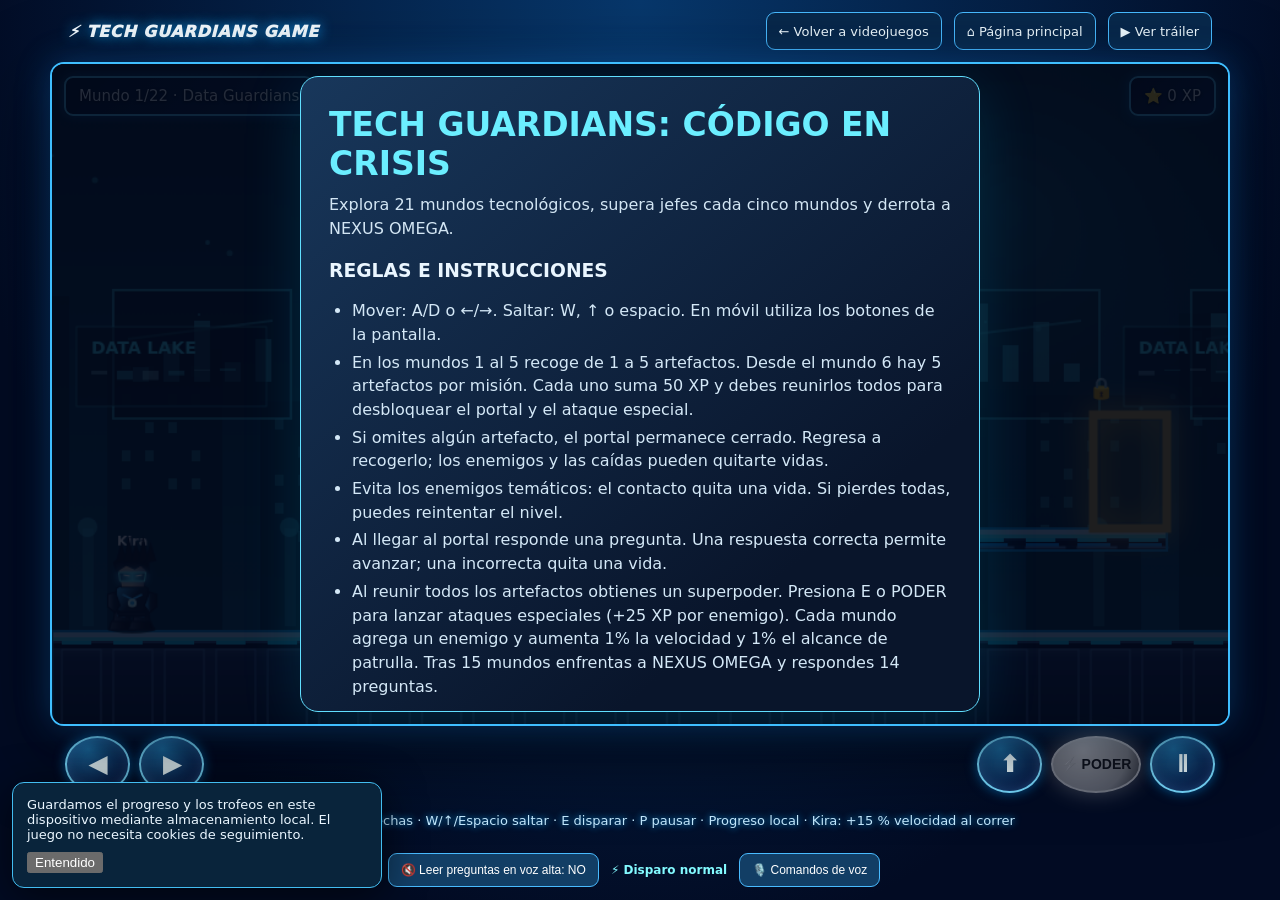
==== commit 6c34926f: "Add files via upload" ====
--- a/juego/index.html
+++ b/juego/index.html
@@ -4,10 +4,14 @@
 @media(max-width:700px) and (orientation:portrait){.shell{margin-top:8px}.controls button{min-width:56px;min-height:60px}#rotate-tip{display:block!important}}
 @media(hover:none){.controls button{touch-action:none;-webkit-tap-highlight-color:transparent}}
 .game-header-links{display:flex;align-items:center;gap:12px;flex-wrap:wrap}.game-header-links a{display:inline-flex;align-items:center;min-height:38px;padding:7px 12px;border:1px solid #48baff;border-radius:9px;background:#08284b;color:#f0fbff;text-decoration:none;font-size:13px}@media(max-width:650px){.game-header-links{gap:5px}.game-header-links a{font-size:11px;padding:6px 7px;min-height:34px}.top{flex-wrap:wrap;gap:8px}}
-</style></head><body><header class="top"><span class="brand">⚡ TECH GUARDIANS GAME</span><nav class="game-header-links" aria-label="Navegación"><a href="../videojuego.html">← Volver a videojuegos</a><a id="home" href="../index.html">⌂ Página principal</a></nav></header><p id="rotate-tip" style="display:none;text-align:center;margin:6px;color:#ffe08a;font-size:12px">📱 Para una mejor experiencia, gira tu teléfono horizontalmente.</p><main class="shell"><canvas id="game" width="960" height="540" aria-label="Aventura de plataformas Tech Guardians"></canvas><div class="hud"><span class="pill" id="mission"></span><span class="pill" id="status"></span><span class="pill" id="score"></span></div><div class="overlay" id="overlay"><section class="panel" id="panel"></section></div></main><nav class="controls" aria-label="Controles del juego"><div><button id="left" aria-label="Izquierda">◀</button><button id="right" aria-label="Derecha">▶</button></div><div><button id="jump" aria-label="Saltar">⬆</button><button id="power" aria-label="Superpoder">⚡ PODER</button><button id="pause" aria-label="Pausar">Ⅱ</button></div></nav><div class="foot" id="foot"></div><script>
+#voice-toggle{font-size:12px;border:1px solid #49bbff;background:#123e65;color:white;border-radius:9px;padding:9px 12px;cursor:pointer}#speech-toggle{font-size:12px;border:1px solid #49bbff;background:#123e65;color:white;border-radius:9px;padding:9px 12px;cursor:pointer}#charge-indicator{font-weight:800;color:#83faff;min-width:110px;text-align:center;font-size:12px}.quiz-tip{margin:12px 0;padding:12px;background:#163c57;border-left:4px solid #ffe080;border-radius:8px}.speech-quiz{margin:10px 0;display:flex;align-items:center;gap:10px;flex-wrap:wrap}.speech-quiz button{border:1px solid #4bc6ef;background:#0a3e65;color:white;border-radius:8px;padding:8px 12px;cursor:pointer}
+.guardian-selector{grid-template-columns:repeat(3,minmax(0,1fr))}.guardian-selector button{min-height:65px;line-height:1.35}.guardian-selector button.selected{background:#164c65}@media(max-width:500px){.guardian-selector{grid-template-columns:repeat(2,minmax(0,1fr))}}
+
+.guardian-selector{display:grid;grid-template-columns:repeat(3,minmax(0,1fr));gap:9px}.guardian-selector .guardian-card{padding:7px;min-height:125px;display:flex;flex-direction:column;align-items:center;justify-content:start;gap:5px;border:2px solid #35618b;background:#091b31;border-radius:12px;cursor:pointer;color:#fff}.guardian-card img{width:100%;height:120px;object-fit:cover;object-position:center 15%;border-radius:8px}.guardian-card strong{font-size:14px}.guardian-card small{font-size:11px;line-height:1.25}.guardian-selector .guardian-card.selected{border-color:#72efff;box-shadow:0 0 0 2px #50cfff66;background:#174563}.guardian-detail{padding:12px 15px;background:#0b2e4b;border:1px solid #4ba9df;border-radius:12px;margin:10px 0}.guardian-detail h4{margin:0 0 6px;color:#a5efff}.guardian-detail p{margin:0;line-height:1.45}.guardian-detail .ability-bonus{color:#ffe6a0;font-weight:800;margin-bottom:6px}@media(max-width:560px){.guardian-selector{grid-template-columns:repeat(2,minmax(0,1fr))}.guardian-card img{height:110px}.guardian-selector .guardian-card{min-height:150px}}
+</style></head><body><header class="top"><span class="brand">⚡ TECH GUARDIANS GAME</span><nav class="game-header-links" aria-label="Navegación"><a href="../videojuego.html">← Volver a videojuegos</a><a id="home" href="../index.html">⌂ Página principal</a><a href="https://youtu.be/v9uKlug7gEg" target="_blank" rel="noopener noreferrer">▶ Ver tráiler</a></nav></header><p id="rotate-tip" style="display:none;text-align:center;margin:6px;color:#ffe08a;font-size:12px">📱 Para una mejor experiencia, gira tu teléfono horizontalmente.</p><main class="shell"><canvas id="game" width="960" height="540" aria-label="Aventura de plataformas Tech Guardians"></canvas><div class="hud"><span class="pill" id="mission"></span><span class="pill" id="status"></span><span class="pill" id="score"></span></div><div class="overlay" id="overlay"><section class="panel" id="panel"></section></div></main><nav class="controls" aria-label="Controles del juego"><div><button id="left" aria-label="Izquierda">◀</button><button id="right" aria-label="Derecha">▶</button></div><div><button id="jump" aria-label="Saltar">⬆</button><button id="power" aria-label="Superpoder">⚡ PODER</button><button id="pause" aria-label="Pausar">Ⅱ</button></div></nav><div class="foot" id="foot"></div><div style="display:flex;justify-content:center;gap:12px;align-items:center;flex-wrap:wrap;padding:10px"><button id="speech-toggle" aria-pressed="false">🔇 Leer preguntas en voz alta: NO</button><span id="charge-indicator" aria-live="polite">⚡ Disparo normal</span><button id="voice-toggle" type="button" aria-pressed="false">🎙️ Comandos de voz</button><span id="voice-state" aria-live="polite" style="font-size:12px"></span></div><div id="cookie-note" role="dialog" aria-label="Preferencias de guardado" style="position:fixed;bottom:12px;left:12px;z-index:90;max-width:370px;background:#09243b;border:1px solid #43bdf0;border-radius:12px;padding:14px;box-shadow:0 8px 40px #0009;display:none"><p style="margin:0 0 10px;font-size:13px">Guardamos el progreso y los trofeos en este dispositivo mediante almacenamiento local. El juego no necesita cookies de seguimiento.</p><button id="cookie-ok" type="button">Entendido</button></div><script>
 (()=>{'use strict';
-const cityArt=new Image();cityArt.src='cyber-city-background.webp';const $=id=>document.getElementById(id),c=$('game'),g=c.getContext('2d'),W=960,H=540,G=464,worldW=1840;let avatar='woman',lang='es',difficulty='normal',stage=0,score=0,lives=3,sceneState='menu',tick=0,camera=0,player,platforms,items,enemies,portal;let powerReady=false,powerTicks=0,powerUsed=false,projectiles=[],fireCooldown=0,boss=null,bossQuiz=0,bossHits=0,quizLocked=false;const keys={left:false,right:false,jump:false};
-const T={es:{home:'⌂ Página principal',title:'TECH GUARDIANS: CÓDIGO EN CRISIS',intro:'Quince etapas: catorce mundos tecnológicos y una batalla final. Una anomalía amenaza catorce sistemas de una ciudad futurista. Explora, recoge núcleos de energía y resuelve decisiones técnicas para restaurar cada sector.',rules:'REGLAS E INSTRUCCIONES',r1:'Mover: A/D o ←/→. Saltar: W, ↑ o espacio. En móvil utiliza los botones de la pantalla.',r2:'En los mundos 1 al 5 recoge de 1 a 5 artefactos. Desde el mundo 6 hay 5 artefactos por misión. Cada uno suma 50 XP y debes reunirlos todos para desbloquear el portal y el ataque especial.',r3:'Si omites algún artefacto, el portal permanece cerrado. Regresa a recogerlo; los enemigos y las caídas pueden quitarte vidas.',r4:'Evita los enemigos temáticos: el contacto quita una vida. Si pierdes todas, puedes reintentar el nivel.',r5:'Al llegar al portal responde una pregunta. Una respuesta correcta permite avanzar; una incorrecta quita una vida.',r6:'Al reunir todos los artefactos obtienes un superpoder. Presiona E o PODER para lanzar ataques especiales (+25 XP por enemigo). Cada mundo agrega un enemigo y aumenta 1% la velocidad y 1% el alcance de patrulla. Tras 14 mundos enfrentas a NEXUS OMEGA y respondes 14 preguntas.',language:'Idioma / Language',level:'Dificultad',easy:'Fácil',normal:'Normal',hard:'Difícil',start:'Comenzar aventura ▶',continue:'Continuar partida',new:'Nueva partida',back:'Volver al inicio',pause:'PAUSA',resume:'Continuar ▶',restart:'Reiniciar nivel',mission:'Misión',cores:'Núcleos',portal:'Recoge todos los artefactos dorados para activar el portal',challenge:'DESAFÍO',correct:'¡MISIÓN COMPLETADA!',wrong:'RESPUESTA INCORRECTA',lose:'SIN VIDAS',retry:'Reintentar nivel',next:'Siguiente mundo →',finish:'¡LOS CATORCE MUNDOS RESTAURADOS!',again:'Volver a jugar',saved:'Hay una partida guardada. ¿Deseas continuar?',wrongInfo:'No es la decisión más adecuada. Pierdes una vida.',end:'¡Gran trabajo! Restauraste los catorce sectores con evidencia, pensamiento crítico y decisiones responsables.',foot:'Desktop: A/D o flechas · W/↑/Espacio saltar · E disparar · P pausar · Progreso local',avatarTitle:'Escoge tu personaje',woman:'Guardiana',man:'Guardián',worldTitle:'14 mundos + batalla final NEXUS OMEGA',worldIntro:'Datos · Aeronáutica · Robótica · Ciberseguridad · QA/ISTQB · Soporte · Desarrollo · Nanotecnología · DevOps · Scrum · IA · Transformación digital · Telecomunicaciones · Computación cuántica',difficultyInfo:'Fácil: 5 vidas y drones lentos · Normal: 3 vidas · Difícil: 2 vidas y drones rápidos',powerReady:'ATAQUE LISTO',powerActive:'PODER ACTIVO',powerUnlock:'¡SUPERPODER ADQUIRIDO!',powerHelp:'¡Ataque especial disponible! Pulsa E o PODER para disparar en la dirección de tu personaje. Cada enemigo neutralizado otorga +25 XP. Puedes volver a disparar cada 0,4 segundos.',powerNames:['Pulso de datos','Escudo aéreo','Control robótico','Cortafuegos','Destructor de bugs','Restauración del sistema','Explosión de código','Enjambre nano','Oleada DevOps','Fuerza Sprint','Ráfaga neuronal','Onda digital','Tormenta de señal','Cambio cuántico'],bossName:'NEXUS OMEGA — GUARDIÁN DE LOS 14 MUNDOS',bossIntro:'¡Batalla final! Recoge 5 artefactos, impacta 5 veces al monstruo y supera las 14 preguntas (una por mundo).',bossProgress:'Preguntas del jefe',bossHit:'¡Impacto! Sigue atacando al jefe.',bossLocked:'Primero derrota al jefe con 5 proyectiles.',bossWin:'¡NEXUS OMEGA DERROTADO!',bossWinText:'Superaste los 14 desafíos y neutralizaste la amenaza que combinaba todos los mundos.',exit:'Salir al sitio web'},en:{home:'⌂ Main website',title:'TECH GUARDIANS: CODE IN CRISIS',intro:'Fifteen stages: fourteen technology worlds and a final battle. An anomaly threatens fourteen systems in a futuristic city. Explore, collect energy cores, and solve technical decisions to restore each sector.',rules:'RULES AND INSTRUCTIONS',r1:'Move: A/D or ←/→. Jump: W, ↑ or Space. On mobile, use the on-screen buttons.',r2:'Worlds 1 to 5 have 1 to 5 artifacts. From world 6 onward, collect 5 per mission. Each gives 50 XP; collect all to unlock the portal and your special attack.',r3:'Missing an artifact keeps the portal locked. Go back to collect it; enemies and falls may cost lives.',r4:'Avoid thematic enemies: touching them costs one life. If all lives are lost, retry the level.',r5:'At the portal, answer a question. A correct answer unlocks the next world; a wrong answer costs one life.',r6:'Collect every artifact to unlock ranged attacks: press E or POWER (+25 XP per enemy). Each world adds one enemy, 1% speed and 1% patrol range. After 14 worlds, face NEXUS OMEGA and answer 14 questions.',language:'Idioma / Language',level:'Difficulty',easy:'Easy',normal:'Normal',hard:'Hard',start:'Start adventure ▶',continue:'Resume game',new:'New game',back:'Back to start',pause:'PAUSED',resume:'Resume ▶',restart:'Restart level',mission:'Mission',cores:'Cores',portal:'Collect every golden artifact to unlock the portal',challenge:'CHALLENGE',correct:'MISSION COMPLETE!',wrong:'INCORRECT ANSWER',lose:'OUT OF LIVES',retry:'Retry level',next:'Next world →',finish:'ALL FOURTEEN WORLDS RESTORED!',again:'Play again',saved:'A saved game was found. Would you like to resume?',wrongInfo:'That is not the best decision. You lose one life.',end:'Great job! You restored all fourteen sectors using evidence, critical thinking and responsible decisions.',foot:'Desktop: A/D or arrows · W/↑/Space jump · E shoot · P pause · Local progress',avatarTitle:'Choose your character',woman:'Female Guardian',man:'Male Guardian',worldTitle:'14 worlds + NEXUS OMEGA final battle',worldIntro:'Data · Aviation · Robotics · Cybersecurity · QA/ISTQB · Support · Development · Nanotechnology · DevOps · Scrum · AI · Digital transformation · Telecommunications · Quantum computing',difficultyInfo:'Easy: 5 lives, slower drones · Normal: 3 lives · Hard: 2 lives, faster drones',powerReady:'ATTACK READY',powerActive:'POWER ACTIVE',powerUnlock:'SUPERPOWER UNLOCKED!',powerHelp:'Special attack unlocked! Press E or POWER to fire in the direction you face. Defeat enemies for +25 XP each. Shoot again every 0.4 seconds.',powerNames:['Data Pulse','Aero Shield','Robo Override','Cyber Firewall','Bug Destroyer','System Restore','Code Blast','Nano Swarm','Pipeline Surge','Sprint Force','Neural Burst','Digital Wave','Signal Storm','Quantum Shift'],bossName:'NEXUS OMEGA — GUARDIAN OF 14 WORLDS',bossIntro:'Final battle! Collect 5 artifacts, hit the monster 5 times, then answer all 14 questions (one per world).',bossProgress:'Boss questions',bossHit:'Hit! Keep attacking the boss.',bossLocked:'First defeat the boss with 5 projectiles.',bossWin:'NEXUS OMEGA DEFEATED!',bossWinText:'You solved 14 challenges and neutralized the threat combining every world.',exit:'Exit to website'}};
+const cityArt=new Image();cityArt.src='cyber-city-background.webp';const $=id=>document.getElementById(id),c=$('game'),g=c.getContext('2d'),W=960,H=540,G=464,worldW=1840;let avatar='kira',lang='es',difficulty='normal',stage=0,score=0,lives=3,sceneState='menu',tick=0,camera=0,player,platforms,items,enemies,portal;let powerReady=false,powerTicks=0,powerUsed=false,projectiles=[],fireCooldown=0,boss=null,miniBoss=null,bossQuiz=0,bossHits=0,quizLocked=false,bossShot=null,bossShotDelay=0;const keys={left:false,right:false,jump:false};let speechEnabled=false,chargeStart=0,charging=false,boostUntil=0,lastTap={left:0,right:0},enemyBullets=[];
+const T={es:{home:'⌂ Página principal',title:'TECH GUARDIANS: CÓDIGO EN CRISIS',intro:'Dieciséis etapas: quince mundos tecnológicos y una batalla final. Una anomalía amenaza quince sistemas de una ciudad futurista. Explora, recoge núcleos de energía y resuelve decisiones técnicas para restaurar cada sector.',rules:'REGLAS E INSTRUCCIONES',r1:'Mover: A/D o ←/→. Saltar: W, ↑ o espacio. En móvil utiliza los botones de la pantalla.',r2:'En los mundos 1 al 5 recoge de 1 a 5 artefactos. Desde el mundo 6 hay 5 artefactos por misión. Cada uno suma 50 XP y debes reunirlos todos para desbloquear el portal y el ataque especial.',r3:'Si omites algún artefacto, el portal permanece cerrado. Regresa a recogerlo; los enemigos y las caídas pueden quitarte vidas.',r4:'Evita los enemigos temáticos: el contacto quita una vida. Si pierdes todas, puedes reintentar el nivel.',r5:'Al llegar al portal responde una pregunta. Una respuesta correcta permite avanzar; una incorrecta quita una vida.',r6:'Al reunir todos los artefactos obtienes un superpoder. Presiona E o PODER para lanzar ataques especiales (+25 XP por enemigo). Cada mundo agrega un enemigo y aumenta 1% la velocidad y 1% el alcance de patrulla. Tras 15 mundos enfrentas a NEXUS OMEGA y respondes 14 preguntas.',language:'Idioma',level:'Dificultad',easy:'Fácil',normal:'Normal',hard:'Difícil',start:'Comenzar aventura ▶',continue:'Continuar partida',new:'Nueva partida',back:'Volver al inicio',pause:'PAUSA',resume:'Continuar ▶',restart:'Reiniciar nivel',mission:'Misión',cores:'Núcleos',portal:'Recoge todos los artefactos dorados para activar el portal',challenge:'DESAFÍO',correct:'¡MISIÓN COMPLETADA!',wrong:'RESPUESTA INCORRECTA',lose:'SIN VIDAS',retry:'Reintentar nivel',next:'Siguiente mundo →',finish:'¡LOS CATORCE MUNDOS RESTAURADOS!',again:'Volver a jugar',saved:'Hay una partida guardada. ¿Deseas continuar?',wrongInfo:'No es la decisión más adecuada. Pierdes una vida.',end:'¡Gran trabajo! Restauraste los quince sectores con evidencia, pensamiento crítico y decisiones responsables.',foot:'Desktop: A/D o flechas · W/↑/Espacio saltar · E disparar · P pausar · Progreso local',avatarTitle:'Escoge tu personaje',woman:'Guardiana',man:'Guardián',worldTitle:'15 mundos + batalla final NEXUS OMEGA',worldIntro:'Datos · Aeronáutica · Robótica · Ciberseguridad · QA/ISTQB · Soporte · Desarrollo · Nanotecnología · DevOps · Scrum · IA · Transformación digital · Telecomunicaciones · Computación cuántica',difficultyInfo:'Fácil: 5 vidas y drones lentos · Normal: 3 vidas · Difícil: 2 vidas y drones rápidos',powerReady:'ATAQUE LISTO',powerActive:'PODER ACTIVO',powerUnlock:'¡SUPERPODER ADQUIRIDO!',powerHelp:'¡Ataque especial disponible! Pulsa E o PODER para disparar en la dirección de tu personaje. Cada enemigo neutralizado otorga +25 XP. Puedes volver a disparar cada 0,4 segundos.',powerNames:['Pulso de datos','Escudo aéreo','Control robótico','Cortafuegos','Destructor de bugs','Restauración del sistema','Explosión de código','Enjambre nano','Oleada DevOps','Fuerza Sprint','Ráfaga neuronal','Onda digital','Tormenta de señal','Cambio cuántico'],bossName:'NEXUS OMEGA — GUARDIÁN DE LOS 15 MUNDOS',bossIntro:'¡Batalla final! Recoge 5 artefactos, impacta 5 veces al monstruo y supera las 14 preguntas (una por mundo).',bossProgress:'Preguntas del jefe',bossHit:'¡Impacto! Sigue atacando al jefe.',bossLocked:'Primero derrota al jefe con 5 proyectiles.',bossWin:'¡NEXUS OMEGA DERROTADO!',bossWinText:'Superaste los 14 desafíos y neutralizaste la amenaza que combinaba todos los mundos.',exit:'Salir al sitio web'},en:{home:'⌂ Main website',title:'TECH GUARDIANS: CODE IN CRISIS',intro:'Sixteen stages: fifteen technology worlds and a final battle. An anomaly threatens fifteen systems in a futuristic city. Explore, collect energy cores, and solve technical decisions to restore each sector.',rules:'RULES AND INSTRUCTIONS',r1:'Move: A/D or ←/→. Jump: W, ↑ or Space. On mobile, use the on-screen buttons.',r2:'Worlds 1 to 5 have 1 to 5 artifacts. From world 6 onward, collect 5 per mission. Each gives 50 XP; collect all to unlock the portal and your special attack.',r3:'Missing an artifact keeps the portal locked. Go back to collect it; enemies and falls may cost lives.',r4:'Avoid thematic enemies: touching them costs one life. If all lives are lost, retry the level.',r5:'At the portal, answer a question. A correct answer unlocks the next world; a wrong answer costs one life.',r6:'Collect every artifact to unlock ranged attacks: press E or POWER (+25 XP per enemy). Each world adds one enemy, 1% speed and 1% patrol range. After 15 worlds, face NEXUS OMEGA and answer 14 questions.',language:'Language',level:'Difficulty',easy:'Easy',normal:'Normal',hard:'Hard',start:'Start adventure ▶',continue:'Resume game',new:'New game',back:'Back to start',pause:'PAUSED',resume:'Resume ▶',restart:'Restart level',mission:'Mission',cores:'Cores',portal:'Collect every golden artifact to unlock the portal',challenge:'CHALLENGE',correct:'MISSION COMPLETE!',wrong:'INCORRECT ANSWER',lose:'OUT OF LIVES',retry:'Retry level',next:'Next world →',finish:'ALL FOURTEEN WORLDS RESTORED!',again:'Play again',saved:'A saved game was found. Would you like to resume?',wrongInfo:'That is not the best decision. You lose one life.',end:'Great job! You restored all fourteen sectors using evidence, critical thinking and responsible decisions.',foot:'Desktop: A/D or arrows · W/↑/Space jump · E shoot · P pause · Local progress',avatarTitle:'Choose your character',woman:'Female Guardian',man:'Male Guardian',worldTitle:'15 worlds + NEXUS OMEGA final battle',worldIntro:'Data · Aviation · Robotics · Cybersecurity · QA/ISTQB · Support · Development · Nanotechnology · DevOps · Scrum · AI · Digital transformation · Telecommunications · Quantum computing',difficultyInfo:'Easy: 5 lives, slower drones · Normal: 3 lives · Hard: 2 lives, faster drones',powerReady:'ATTACK READY',powerActive:'POWER ACTIVE',powerUnlock:'SUPERPOWER UNLOCKED!',powerHelp:'Special attack unlocked! Press E or POWER to fire in the direction you face. Defeat enemies for +25 XP each. Enemies from world 5 onward require two hits. Shoot again every 0.4 seconds.',powerNames:['Data Pulse','Aero Shield','Robo Override','Cyber Firewall','Bug Destroyer','System Restore','Code Blast','Nano Swarm','Pipeline Surge','Sprint Force','Neural Burst','Digital Wave','Signal Storm','Quantum Shift'],bossName:'NEXUS OMEGA — GUARDIAN OF 15 WORLDS',bossIntro:'Final battle! Collect 5 artifacts, hit the monster 5 times, then answer all 14 questions (one per world).',bossProgress:'Boss questions',bossHit:'Hit! Keep attacking the boss.',bossLocked:'First defeat the boss with 5 projectiles.',bossWin:'NEXUS OMEGA DEFEATED!',bossWinText:'You solved 14 challenges and neutralized the threat combining every world.',exit:'Exit to website'}};
 const worlds=[
 {id:'DATA GUARDIANS',kind:'data',color:'#45d8f5',sub:['Restablece la integridad de los datos','Restore data integrity'],q:['¿Qué hacer ante registros duplicados en una base de ventas?','What should you do with duplicate records in a sales dataset?'],a:[['Borrarlos sin revisar','Identificarlos y validar las reglas de negocio','Cambiar sus importes'],['Delete without review','Identify and validate business rules','Change their amounts']],correct:1,why:['La depuración debe respetar las reglas de negocio.','Cleaning must respect business rules.']},
 {id:'AERO GUARDIANS',kind:'aero',color:'#78b9ff',sub:['Verifica sensores en un simulador aeronáutico','Verify sensors in an aircraft simulator'],q:['Dos sensores de altitud difieren. ¿Cuál es la acción adecuada?','Two altitude sensors disagree. What should you do?'],a:[['Aprobar ambos','Ignorar uno','Registrar la discrepancia y ejecutar diagnósticos'],['Approve both','Ignore one','Log the discrepancy and run diagnostics']],correct:2,why:['No se aprueban sistemas críticos sin evidencia.','Safety-critical systems require evidence before approval.']},
@@ -25,37 +29,112 @@
 {id:'QUANTUM GUARDIANS',kind:'quantum',color:'#f3a1ff',sub:['Explora un procesador cuántico simulado','Explore a simulated quantum processor'],q:['¿Cuál es una diferencia fundamental entre bit y qubit?','What is a fundamental difference between a bit and a qubit?'],a:[['Un qubit solo puede valer 1','Un qubit puede estar en superposición','Un bit clásico siempre está entrelazado'],['A qubit can only be 1','A qubit can exist in superposition','A classical bit is always entangled']],correct:1,why:['La superposición es una propiedad fundamental de los estados cuánticos.','Superposition is a fundamental property of quantum states.']}
 
 ];
-const finalWorld={id:'NEXUS OMEGA',kind:'quantum',color:'#ff89df',sub:['La convergencia de los 14 mundos','Convergence of the 14 worlds']};
+const finalWorld={id:'NEXUS OMEGA',kind:'quantum',color:'#ff89df',sub:['La convergencia de los 15 mundos','Convergence of the 15 worlds']};
+const improvementWorld={id:'PROCESS GUARDIANS',kind:'process',color:'#f9d36a',sub:['Optimiza procesos de tecnología','Improve technology workflows'],q:['¿Qué debes hacer antes de automatizar un proceso ineficiente?','What should you do before automating an inefficient process?'],a:[['Automatizar todos los pasos sin revisar','Medir el proceso, identificar desperdicios y rediseñarlo','Eliminar controles de calidad'],['Automate every step without review','Measure the process, identify waste and redesign it','Remove quality checks']],correct:1,why:['Medir la línea base, encontrar causas y eliminar pasos innecesarios evita automatizar ineficiencias.','Baseline measurement, root-cause analysis and waste reduction prevent automating inefficiencies.']};
+worlds.push(improvementWorld,
+{id:"ENGLISH TECH GUARDIANS",kind:"english",color:"#4ad8b0",sub:["Vocabulario tecnológico en inglés", "Technology vocabulary"],q:["¿Qué significa troubleshooting en soporte de TI?", "What does troubleshooting mean in IT support?"],a:[["Identificar y resolver problemas", "Comprar dispositivos", "Borrar los registros"], ["Diagnosing and resolving problems", "Buying devices", "Deleting records"]],correct:0,why:["Troubleshooting significa diagnosticar y resolver problemas.", "Troubleshooting means diagnosing and resolving issues."]},
+{id:"MACHINE LEARNING GUARDIANS",kind:"ml",color:"#d3a4ff",sub:["Entrena y evalúa modelos de aprendizaje automático", "Train and evaluate ML models"],q:["¿Para qué se utiliza un conjunto de prueba separado?", "Why use a separate test dataset?"],a:[["Para decorar el reporte", "Para evaluar generalización", "Para duplicar etiquetas"], ["To decorate the report", "To evaluate generalization", "To duplicate labels"]],correct:1,why:["Evita evaluar solo con datos usados para entrenar.", "Do not evaluate only on training data."]},
+{id:"DATA ANALYST GUARDIANS",kind:"analyst",color:"#6ee7fa",sub:["Analiza indicadores y decisiones con datos", "Analyze metrics and data-driven decisions"],q:["¿Qué es lo primero al construir un tablero de indicadores?", "What is the first step when building a KPI dashboard?"],a:[["Elegir colores", "Definir preguntas de negocio y métricas", "Ocultar los datos"], ["Choose colors", "Define business questions and metrics", "Hide data"]],correct:1,why:["Una métrica debe responder una necesidad de negocio.", "A metric should answer a business need."]},
+{id:"INNOVATION GUARDIANS",kind:"startup",color:"#ffba7a",sub:["Emprendimiento e innovación responsable", "Entrepreneurship and responsible innovation"],q:["¿Cómo validar una idea de emprendimiento tecnológico?", "How can you validate a technology startup idea?"],a:[["Invertir todo antes de investigar", "Crear prototipo y probar con usuarios", "Ignorar comentarios"], ["Invest everything before research", "Build a prototype and test with users", "Ignore feedback"]],correct:1,why:["Prueba hipótesis con usuarios antes de escalar.", "Test hypotheses with users before scaling."]},
+{id:"IT GOVERNANCE GUARDIANS",kind:"governance",color:"#f7df80",sub:["Gobierno, riesgos y gestión de TI", "IT governance, risks and management"],q:["¿Qué alinea el gobierno de TI con la organización?", "What aligns IT governance with the organization?"],a:[["Objetivos y riesgos del negocio", "Solo marcas de equipos", "El color de pantallas"], ["Business objectives and risks", "Hardware brands only", "Screen colors"]],correct:0,why:["El gobierno de TI busca valor, riesgos y responsabilidades claras.", "IT governance focuses on value, risk and accountability."]},
+{id:"GOVERNMENT RELATIONS GUARDIANS",kind:"public",color:"#9ae4bb",sub:["Cooperación entre gobierno, ciudadanía y TI", "Cooperation between government, citizens and IT"],q:["¿Qué fortalece una alianza tecnológica con instituciones públicas?", "What strengthens technology partnerships with public institutions?"],a:[["Omitir transparencia", "Objetivos medibles y protección de datos", "Excluir a la ciudadanía"], ["Avoid transparency", "Measurable goals and data protection", "Exclude citizens"]],correct:1,why:["La transparencia y la protección de datos generan confianza.", "Transparency and data protection build trust."]});
 const allWorlds=[...worlds,finalWorld];
-const tr=()=>T[lang],maxLives=()=>({easy:5,normal:3,hard:2})[difficulty],enemySpeed=()=>({easy:1.1,normal:1.7,hard:2.5})[difficulty]*Math.pow(1.01,stage),storage='techGuardiansGameSave';function save(){try{localStorage.setItem(storage,JSON.stringify({stage,score,lives,lang,difficulty,avatar}))}catch{}}function saved(){try{return JSON.parse(localStorage.getItem(storage))}catch{return null}}function clearSave(){try{localStorage.removeItem(storage)}catch{}}
-function el(tag,txt,cls){const x=document.createElement(tag);if(txt!==undefined)x.textContent=txt;if(cls)x.className=cls;return x}function button(label,fn,secondary=false){const b=el('button',label);if(secondary)b.className='secondary';b.onclick=fn;return b}function show(title,paragraph,buttons=[]){sceneState='dialog';$('overlay').style.display='flex';const p=$('panel');p.replaceChildren(el('h1',title),el('p',paragraph));const a=el('div',undefined,'actions');buttons.forEach(b=>a.append(button(b[0],b[1],b[2])));p.append(a)}function hide(){sceneState='playing';$('overlay').style.display='none';keys.jump=false}function menu(){sceneState='menu';$('overlay').style.display='flex';const p=$('panel');p.replaceChildren(el('h1',tr().title),el('p',tr().intro),el('h3',tr().rules));const ul=el('ul');for(let i=1;i<=6;i++)ul.append(el('li',tr()['r'+i]));p.append(ul,el('h3',tr().worldTitle),el('p',tr().worldIntro),el('h3',tr().language));const langs=el('div',undefined,'selector');[['es','🇪🇸 Español'],['en','🇬🇧 English']].forEach(([code,label])=>{const b=button(label,()=>{lang=code;menu()});if(lang===code)b.className='selected';langs.append(b)});p.append(langs,el('h3',tr().avatarTitle));const av=el('div',undefined,'selector');[['woman','♀ '+tr().woman],['man','♂ '+tr().man]].forEach(([code,label])=>{const b=button(label,()=>{avatar=code;menu()});if(avatar===code)b.className='selected';av.append(b)});p.append(av,el('h3',tr().level));const ds=el('div',undefined,'selector');[['easy',tr().easy],['normal',tr().normal],['hard',tr().hard]].forEach(([code,label])=>{const b=button(label,()=>{difficulty=code;menu()});if(difficulty===code)b.className='selected';ds.append(b)});p.append(ds,el('p',tr().difficultyInfo));const a=el('div',undefined,'actions');const s=saved();if(s&&s.stage<allWorlds.length)a.append(button(tr().continue,()=>{stage=s.stage;score=s.score;lives=s.lives;lang=s.lang||lang;difficulty=s.difficulty||difficulty;avatar=s.avatar||avatar;setup();hide()}));a.append(button(tr().start,()=>{stage=0;score=0;lives=maxLives();setup();save();hide()}));p.append(a);$('home').textContent=tr().home;$('foot').textContent=tr().foot;updateHud()}
+
+const guardians={
+ kira:{name:'Kira',skin:'#e2b38e',hair:'#111827',suit:'#13253c',accent:'#39b9ff',hairStyle:'spiky',role:['Desarrollo de software','Software development']},
+ noah:{name:'Noah',skin:'#a66c4d',hair:'#10131d',suit:'#172a3c',accent:'#ff9b31',hairStyle:'curly',role:['Cloud y DevOps','Cloud and DevOps']},
+ maya:{name:'Maya',skin:'#efc0a0',hair:'#9a4a2d',suit:'#342333',accent:'#ffab62',hairStyle:'long',role:['Ingeniería de calidad','Quality engineering']},
+ leo:{name:'Leo',skin:'#edc6ae',hair:'#d8d7e7',suit:'#193c61',accent:'#61d8ff',hairStyle:'swept',role:['Inteligencia artificial','Artificial intelligence']},
+ hana:{name:'Hana',skin:'#e9b6a1',hair:'#241329',suit:'#211d40',accent:'#ec4da9',hairStyle:'long',role:['Ciberseguridad','Cybersecurity']},
+ sofia:{name:'Sofía',skin:'#eac0a8',hair:'#9e4a2e',suit:'#3b2730',accent:'#ffc071',hairStyle:'long',role:['UX y accesibilidad','UX and accessibility']}
+};
+const guardianAbilities={
+ kira:{es:['Velocidad de ejecución','+15 % velocidad al correr','Especialista en desarrollo de software. Su agilidad le permite recorrer escenarios y esquivar enemigos más rápidamente.'],en:['Execution speed','+15% running speed','Software development specialist. His agility helps him traverse worlds and dodge enemies faster.']},
+ noah:{es:['Doble salto','2 saltos consecutivos','Especialista en Cloud y DevOps. Puede saltar dos veces antes de tocar el suelo para alcanzar plataformas y evitar ataques.'],en:['Double jump','2 consecutive jumps','Cloud and DevOps specialist. He can jump twice before landing to reach platforms and dodge attacks.']},
+ maya:{es:['Carga optimizada','25 % menos tiempo de carga','Especialista en ingeniería de calidad. Alcanza el 100 % de carga en 1,5 segundos, en lugar de 2 segundos.'],en:['Optimized charging','25% less charging time','Quality engineering specialist. Reaches 100% charge in 1.5 seconds instead of 2 seconds.']},
+ leo:{es:['Precisión inteligente','+10 % alcance del disparo','Especialista en inteligencia artificial. Sus proyectiles tienen un 10 % más de alcance con cualquier nivel de carga.'],en:['Intelligent precision','+10% projectile range','AI specialist. His projectiles travel 10% farther at any charge level.']},
+ hana:{es:['Potencia cibernética','+10 % tamaño del disparo cargado','Especialista en ciberseguridad. Al alcanzar el 100 %, el disparo tiene un 10 % más de diámetro, sin aumentar su daño.'],en:['Cyber power','+10% fully charged shot size','Cybersecurity specialist. Fully charged shots have 10% more diameter without increasing damage.']},
+ sofia:{es:['Botas de levitación','3 segundos de flotación · 12 segundos de recarga','Especialista en UX y accesibilidad. Pulsa salto de nuevo en el aire para elevarte hasta la primera plataforma y flotar durante tres segundos.'],en:['Levitation boots','3 seconds of hover · 12 seconds cooldown','UX and accessibility specialist. Press jump again in midair to rise to the first platform and hover for three seconds.']}
+};
+function abilityText(){return guardianAbilities[avatar][lang]}
+function chargeDuration(){return avatar==='maya'?1500:2000}
+function selectedGuardian(){return guardians[avatar]||guardians.kira}
+function worldLabel(w){return w.id.toLowerCase().split(' ').map(v=>v==='it'?'IT':v.charAt(0).toUpperCase()+v.slice(1)).join(' ')}
+
+const trophyKey='tg-game-achievements-v1';const trophyRanks=['🥉','🥈','🥇'];let miniQuizLocked=false,miniQuizIndex=0;let defeatedBosses=0,playerName='',voiceActive=false,voiceRecognition=null,voiceHeld=null;function getTrophies(){try{return JSON.parse(localStorage.getItem(trophyKey)||'{}')}catch{return {}}}function awardTrophy(){const ranks={easy:1,normal:2,hard:3},record=getTrophies();record[stage]=Math.max(record[stage]||0,ranks[difficulty]);localStorage.setItem(trophyKey,JSON.stringify(record));}function trophyText(){const r=getTrophies();return Object.values(r).reduce((a,n)=>{a[n]++;return a},[0,0,0,0]).slice(1).map((v,i)=>trophyRanks[i]+v).join(' · ')}
+const tr=()=>T[lang],maxLives=()=>({easy:5,normal:3,hard:2})[difficulty],enemySpeed=()=>({easy:1.1,normal:1.7,hard:2.5})[difficulty]*Math.pow(1.01,stage),storage='techGuardiansGameSaveV3';function save(){try{localStorage.setItem(storage,JSON.stringify({stage,score,lives,lang,difficulty,avatar,playerName}))}catch{}}function saved(){try{return JSON.parse(localStorage.getItem(storage))}catch{return null}}function clearSave(){try{localStorage.removeItem(storage)}catch{}}
+function speakQuestion(q,answers){if(!speechEnabled||!('speechSynthesis' in window))return;window.speechSynthesis.cancel();const utter=new SpeechSynthesisUtterance([q,...answers.map((v,i)=>`${String.fromCharCode(65+i)}. ${v}`)].join('. '));utter.lang=lang==='es'?'es-ES':'en-US';utter.rate=.93;window.speechSynthesis.speak(utter)}
+function quizDialog(title,q,answers,callback){show(title,q,answers.map((v,i)=>[String.fromCharCode(65+i)+'. '+v,()=>{window.speechSynthesis?.cancel();callback(i)}]));const holder=el('div',undefined,'speech-quiz');const play=button(lang==='es'?'🔊 Escuchar pregunta y respuestas':'🔊 Listen to question and answers',()=>{if('speechSynthesis' in window){const was=speechEnabled;speechEnabled=true;speakQuestion(q,answers);speechEnabled=was}});holder.append(play);$('panel').insertBefore(holder,$('panel').querySelector('.actions'));speakQuestion(q,answers)}
+$('speech-toggle').onclick=()=>{speechEnabled=!speechEnabled;$('speech-toggle').textContent=speechEnabled?(lang==='es'?'🔊 Audio de preguntas: SÍ':'🔊 Question audio: ON'):(lang==='es'?'🔇 Audio de preguntas: NO':'🔇 Question audio: OFF');$('speech-toggle').setAttribute('aria-pressed',String(speechEnabled));if(!speechEnabled)window.speechSynthesis?.cancel()};
+function el(tag,txt,cls){const x=document.createElement(tag);if(txt!==undefined)x.textContent=txt;if(cls)x.className=cls;return x}function button(label,fn,secondary=false){const b=el('button',label);if(secondary)b.className='secondary';b.onclick=fn;return b}function show(title,paragraph,buttons=[]){sceneState='dialog';$('overlay').style.display='flex';const p=$('panel');p.replaceChildren(el('h1',title),el('p',paragraph));const a=el('div',undefined,'actions');buttons.forEach(b=>a.append(button(b[0],b[1],b[2])));p.append(a)}function hide(){window.speechSynthesis?.cancel();sceneState='playing';$('overlay').style.display='none';keys.jump=false}function menu(){sceneState='menu';$('overlay').style.display='flex';const p=$('panel');p.replaceChildren(el('h1',tr().title),el('p',lang==='es'?`Explora ${worlds.length} mundos tecnológicos, supera jefes cada cinco mundos y derrota a NEXUS OMEGA.`:`Explore ${worlds.length} technology worlds, defeat a boss every five worlds and face NEXUS OMEGA.`),el('h3',tr().rules));const ul=el('ul');for(let i=1;i<=6;i++)ul.append(el('li',tr()['r'+i]));p.append(ul,el('h3',lang==='es'?`${worlds.length} mundos + ${Math.floor(worlds.length/5)} Bosses + batalla final`:`${worlds.length} worlds + ${Math.floor(worlds.length/5)} Bosses + final battle`),el('p',worlds.map(worldLabel).join(' · ')),el('h3',tr().language));const langs=el('div',undefined,'selector');[['es','🇪🇸 Español'],['en','🇬🇧 English']].forEach(([code,label])=>{const b=button(label,()=>{lang=code;menu()});if(lang===code)b.className='selected';langs.append(b)});p.append(langs,el('h3',tr().avatarTitle));const av=el('div',undefined,'selector');Object.entries(guardians).forEach(([code,v])=>{const b=el('button',undefined,'guardian-card'+(avatar===code?' selected':''));b.type='button';b.setAttribute('aria-pressed',String(avatar===code));const img=document.createElement('img');img.src='assets/personajes/'+code+'.webp';img.alt=lang==='es'?'Retrato de '+v.name:'Portrait of '+v.name;img.loading='lazy';b.append(img,el('strong',v.name),el('small',v.role[lang==='es'?0:1]));b.onclick=()=>{avatar=code;menu()};av.append(b)});av.classList.add('guardian-selector');const ab=abilityText(),detail=el('section',undefined,'guardian-detail');detail.append(el('h4',selectedGuardian().name+' — '+ab[0]),el('p',ab[1],'ability-bonus'),el('p',ab[2]));p.append(av,detail,el('h3',tr().level));const ds=el('div',undefined,'selector');[['easy',tr().easy],['normal',tr().normal],['hard',tr().hard]].forEach(([code,label])=>{const b=button(label,()=>{difficulty=code;menu()});if(difficulty===code)b.className='selected';ds.append(b)});p.append(ds,el('p',tr().difficultyInfo));const a=el('div',undefined,'actions');const s=saved();if(s&&s.stage<allWorlds.length)a.append(button(tr().continue,()=>{stage=s.stage;score=s.score;lives=s.lives;lang=s.lang||lang;difficulty=s.difficulty||difficulty;avatar=guardians[s.avatar]?s.avatar:'kira';playerName='' ;setup();hide()}));a.append(button(tr().start,()=>{stage=0;score=0;lives=maxLives();setup();save();hide()}));p.append(a,el('p',(lang==='es'?'🏆 Trofeos: ':'🏆 Trophies: ')+trophyText()));$('home').textContent=tr().home;$('foot').textContent=tr().foot+' · '+selectedGuardian().name+': '+abilityText()[1];updateHud()}
+const difficultyQuestions=[{easy:{q:['¿Qué permite comprobar si un dato es confiable?', 'What helps verify data reliability?'],a:[['Ignorar el problema', 'Validar origen y consistencia', 'Actuar sin datos'], ['Ignore the issue', 'Validate source and consistency', 'Act without data']],correct:1,why:['Identifica la opción que aporta evidencia y control.', 'Choose the option based on evidence and control.']},hard:{q:['¿Cómo detectarías un sesgo de selección en una muestra?', 'How would you detect selection bias in a sample?'],a:[['Omitir mediciones', 'Comparando distribución con la población objetivo', 'Cambiar sin validar'], ['Skip measurement', 'Compare distribution with target population', 'Change without validation']],correct:1,why:['En escenarios complejos, fundamenta las decisiones en métricas y análisis de riesgo.', 'In complex scenarios, ground decisions in metrics and risk analysis.']}},{easy:{q:['¿Qué mide un sensor de altitud?', 'What does an altitude sensor measure?'],a:[['Ignorar el problema', 'La altura de la aeronave', 'Actuar sin datos'], ['Ignore the issue', 'Aircraft altitude', 'Act without data']],correct:1,why:['Identifica la opción que aporta evidencia y control.', 'Choose the option based on evidence and control.']},hard:{q:['¿Qué hacer si dos sensores redundantes discrepan durante una prueba?', 'What if redundant sensors disagree during a test?'],a:[['Omitir mediciones', 'Registrar evidencia, aislar la causa y seguir protocolo', 'Cambiar sin validar'], ['Skip measurement', 'Log evidence, isolate cause and follow protocol', 'Change without validation']],correct:1,why:['En escenarios complejos, fundamenta las decisiones en métricas y análisis de riesgo.', 'In complex scenarios, ground decisions in metrics and risk analysis.']}},{easy:{q:['¿Qué permite a un robot percibir obstáculos?', 'What helps a robot sense obstacles?'],a:[['Ignorar el problema', 'Sensores', 'Actuar sin datos'], ['Ignore the issue', 'Sensors', 'Act without data']],correct:1,why:['Identifica la opción que aporta evidencia y control.', 'Choose the option based on evidence and control.']},hard:{q:['¿Cómo reducirías falsos positivos en detección robótica?', 'How would you reduce false positives in robotic detection?'],a:[['Omitir mediciones', 'Calibrar, medir precisión y probar escenarios límite', 'Cambiar sin validar'], ['Skip measurement', 'Calibrate, measure accuracy and test edge cases', 'Change without validation']],correct:1,why:['En escenarios complejos, fundamenta las decisiones en métricas y análisis de riesgo.', 'In complex scenarios, ground decisions in metrics and risk analysis.']}},{easy:{q:['¿Para qué sirve una contraseña robusta?', 'Why use a strong password?'],a:[['Ignorar el problema', 'Para proteger el acceso', 'Actuar sin datos'], ['Ignore the issue', 'To protect access', 'Act without data']],correct:1,why:['Identifica la opción que aporta evidencia y control.', 'Choose the option based on evidence and control.']},hard:{q:['¿Cómo priorizarías vulnerabilidades críticas en producción?', 'How would you prioritize critical production vulnerabilities?'],a:[['Omitir mediciones', 'Por explotabilidad, exposición e impacto', 'Cambiar sin validar'], ['Skip measurement', 'By exploitability, exposure and impact', 'Change without validation']],correct:1,why:['En escenarios complejos, fundamenta las decisiones en métricas y análisis de riesgo.', 'In complex scenarios, ground decisions in metrics and risk analysis.']}},{easy:{q:['¿Qué comprueba una prueba funcional?', 'What does a functional test check?'],a:[['Ignorar el problema', 'El comportamiento esperado', 'Actuar sin datos'], ['Ignore the issue', 'Expected behavior', 'Act without data']],correct:1,why:['Identifica la opción que aporta evidencia y control.', 'Choose the option based on evidence and control.']},hard:{q:['¿Cómo seleccionarías pruebas con poco tiempo?', 'How would you select tests under time constraints?'],a:[['Omitir mediciones', 'Priorizar riesgos y cobertura de requisitos', 'Cambiar sin validar'], ['Skip measurement', 'Prioritize risks and requirement coverage', 'Change without validation']],correct:1,why:['En escenarios complejos, fundamenta las decisiones en métricas y análisis de riesgo.', 'In complex scenarios, ground decisions in metrics and risk analysis.']}},{easy:{q:['¿Qué es un incidente de soporte?', 'What is a support incident?'],a:[['Ignorar el problema', 'Una interrupción del servicio', 'Actuar sin datos'], ['Ignore the issue', 'A service interruption', 'Act without data']],correct:1,why:['Identifica la opción que aporta evidencia y control.', 'Choose the option based on evidence and control.']},hard:{q:['¿Cómo identificarías un incidente recurrente?', 'How would you identify a recurring incident?'],a:[['Omitir mediciones', 'Correlacionar tickets, tiempos y causas raíz', 'Cambiar sin validar'], ['Skip measurement', 'Correlate tickets, timings and root causes', 'Change without validation']],correct:1,why:['En escenarios complejos, fundamenta las decisiones en métricas y análisis de riesgo.', 'In complex scenarios, ground decisions in metrics and risk analysis.']}},{easy:{q:['¿Qué herramienta registra cambios de código?', 'What tool tracks code changes?'],a:[['Ignorar el problema', 'Git', 'Actuar sin datos'], ['Ignore the issue', 'Git', 'Act without data']],correct:1,why:['Identifica la opción que aporta evidencia y control.', 'Choose the option based on evidence and control.']},hard:{q:['¿Cómo evitarías fallos de integración entre módulos?', 'How would you prevent integration failures between modules?'],a:[['Omitir mediciones', 'Contratos, pruebas automatizadas y CI', 'Cambiar sin validar'], ['Skip measurement', 'Contracts, automated tests and CI', 'Change without validation']],correct:1,why:['En escenarios complejos, fundamenta las decisiones en métricas y análisis de riesgo.', 'In complex scenarios, ground decisions in metrics and risk analysis.']}},{easy:{q:['¿Qué estudia la nanotecnología?', 'What does nanotechnology study?'],a:[['Ignorar el problema', 'Materiales a escala nanométrica', 'Actuar sin datos'], ['Ignore the issue', 'Materials at nanoscale', 'Act without data']],correct:1,why:['Identifica la opción que aporta evidencia y control.', 'Choose the option based on evidence and control.']},hard:{q:['¿Cómo validarías un nanomaterial antes de producirlo?', 'How would you validate a nanomaterial before production?'],a:[['Omitir mediciones', 'Caracterización, seguridad y reproducibilidad', 'Cambiar sin validar'], ['Skip measurement', 'Characterization, safety and reproducibility', 'Change without validation']],correct:1,why:['En escenarios complejos, fundamenta las decisiones en métricas y análisis de riesgo.', 'In complex scenarios, ground decisions in metrics and risk analysis.']}},{easy:{q:['¿Qué significa CI en DevOps?', 'What does CI mean in DevOps?'],a:[['Ignorar el problema', 'Integración continua', 'Actuar sin datos'], ['Ignore the issue', 'Continuous integration', 'Act without data']],correct:1,why:['Identifica la opción que aporta evidencia y control.', 'Choose the option based on evidence and control.']},hard:{q:['¿Cómo reducirías riesgo en despliegues continuos?', 'How would you reduce continuous deployment risk?'],a:[['Omitir mediciones', 'Canary, observabilidad y rollback', 'Cambiar sin validar'], ['Skip measurement', 'Canary, observability and rollback', 'Change without validation']],correct:1,why:['En escenarios complejos, fundamenta las decisiones en métricas y análisis de riesgo.', 'In complex scenarios, ground decisions in metrics and risk analysis.']}},{easy:{q:['¿Qué contiene un Product Backlog?', 'What does a Product Backlog contain?'],a:[['Ignorar el problema', 'Trabajo priorizado del producto', 'Actuar sin datos'], ['Ignore the issue', 'Prioritized product work', 'Act without data']],correct:1,why:['Identifica la opción que aporta evidencia y control.', 'Choose the option based on evidence and control.']},hard:{q:['¿Cómo detectarías una caída de predictibilidad del Sprint?', 'How would you detect declining Sprint predictability?'],a:[['Omitir mediciones', 'Analizar tendencia, impedimentos y capacidad', 'Cambiar sin validar'], ['Skip measurement', 'Analyze trends, impediments and capacity', 'Change without validation']],correct:1,why:['En escenarios complejos, fundamenta las decisiones en métricas y análisis de riesgo.', 'In complex scenarios, ground decisions in metrics and risk analysis.']}},{easy:{q:['¿Qué significa IA?', 'What does AI stand for?'],a:[['Ignorar el problema', 'Inteligencia artificial', 'Actuar sin datos'], ['Ignore the issue', 'Artificial intelligence', 'Act without data']],correct:1,why:['Identifica la opción que aporta evidencia y control.', 'Choose the option based on evidence and control.']},hard:{q:['¿Cómo identificarías deriva de datos en un modelo?', 'How would you identify data drift in a model?'],a:[['Omitir mediciones', 'Monitorear distribuciones y métricas en producción', 'Cambiar sin validar'], ['Skip measurement', 'Monitor distributions and production metrics', 'Change without validation']],correct:1,why:['En escenarios complejos, fundamenta las decisiones en métricas y análisis de riesgo.', 'In complex scenarios, ground decisions in metrics and risk analysis.']}},{easy:{q:['¿Qué es digitalizar un trámite?', 'What does digitizing a procedure mean?'],a:[['Ignorar el problema', 'Ofrecerlo mediante tecnología', 'Actuar sin datos'], ['Ignore the issue', 'Provide it through technology', 'Act without data']],correct:1,why:['Identifica la opción que aporta evidencia y control.', 'Choose the option based on evidence and control.']},hard:{q:['¿Cómo medirías el valor de una transformación digital?', 'How would you measure digital transformation value?'],a:[['Omitir mediciones', 'Tiempo, satisfacción y resultados de negocio', 'Cambiar sin validar'], ['Skip measurement', 'Time, satisfaction and business outcomes', 'Change without validation']],correct:1,why:['En escenarios complejos, fundamenta las decisiones en métricas y análisis de riesgo.', 'In complex scenarios, ground decisions in metrics and risk analysis.']}},{easy:{q:['¿Qué conecta una red de telecomunicaciones?', 'What does a telecom network connect?'],a:[['Ignorar el problema', 'Dispositivos y servicios', 'Actuar sin datos'], ['Ignore the issue', 'Devices and services', 'Act without data']],correct:1,why:['Identifica la opción que aporta evidencia y control.', 'Choose the option based on evidence and control.']},hard:{q:['¿Cómo localizarías un cuello de botella de red?', 'How would you locate a network bottleneck?'],a:[['Omitir mediciones', 'Medir latencia, pérdida y tráfico por salto', 'Cambiar sin validar'], ['Skip measurement', 'Measure latency, loss and per-hop traffic', 'Change without validation']],correct:1,why:['En escenarios complejos, fundamenta las decisiones en métricas y análisis de riesgo.', 'In complex scenarios, ground decisions in metrics and risk analysis.']}},{easy:{q:['¿Qué es un qubit?', 'What is a qubit?'],a:[['Ignorar el problema', 'Unidad de información cuántica', 'Actuar sin datos'], ['Ignore the issue', 'Quantum information unit', 'Act without data']],correct:1,why:['Identifica la opción que aporta evidencia y control.', 'Choose the option based on evidence and control.']},hard:{q:['¿Qué limita la fiabilidad de un circuito cuántico actual?', 'What limits current quantum circuit reliability?'],a:[['Omitir mediciones', 'Ruido y decoherencia', 'Cambiar sin validar'], ['Skip measurement', 'Noise and decoherence', 'Change without validation']],correct:1,why:['En escenarios complejos, fundamenta las decisiones en métricas y análisis de riesgo.', 'In complex scenarios, ground decisions in metrics and risk analysis.']}},{easy:{q:['¿Qué es mejorar un proceso?', 'What does improving a process mean?'],a:[['Ignorar el problema', 'Reducir problemas y aportar valor', 'Actuar sin datos'], ['Ignore the issue', 'Reduce problems and add value', 'Act without data']],correct:1,why:['Identifica la opción que aporta evidencia y control.', 'Choose the option based on evidence and control.']},hard:{q:['¿Cómo demostrarías que una automatización mejoró un proceso?', 'How would you prove automation improved a process?'],a:[['Omitir mediciones', 'Comparar línea base y métricas posteriores', 'Cambiar sin validar'], ['Skip measurement', 'Compare baseline and post-change metrics', 'Change without validation']],correct:1,why:['En escenarios complejos, fundamenta las decisiones en métricas y análisis de riesgo.', 'In complex scenarios, ground decisions in metrics and risk analysis.']}}];
+function stageQuestion(){const w=worlds[stage];const bank=difficultyQuestions[stage]?.[difficulty];if(difficulty==='normal'||!bank)return w;return bank}
+for(let i=difficultyQuestions.length;i<worlds.length;i++){const w=worlds[i];difficultyQuestions.push({easy:{...w,q:[`¿Qué concepto estudia ${w.id}?`,`What topic does ${w.id} cover?`],a:[[w.sub[0],'Solo videojuegos','Ninguno'],[w.sub[1],'Only video games','None']],correct:0,why:w.why},hard:{...w,q:[`¿Cómo evaluarías un proyecto de ${w.id} con evidencia?`,`How would you evaluate a ${w.id} project with evidence?`],a:[['Medir indicadores, riesgos y resultados','Actuar sin medir','Ignorar usuarios'],['Measure metrics, risks and outcomes','Act without measurement','Ignore users']],correct:0,why:w.why}})}
 function itemTarget(){return Math.min(5,stage+1)}
 function enemyTarget(){return stage+1}
-function setup(){powerReady=false;powerTicks=0;powerUsed=false;projectiles=[];fireCooldown=0;bossQuiz=0;bossHits=0;quizLocked=false;player={x:48,y:G-52,w:35,h:52,vx:0,vy:0,on:false,inv:0,face:1};camera=0;
+function setup(){powerReady=false;powerTicks=0;powerUsed=false;projectiles=[];fireCooldown=0;bossQuiz=0;bossHits=0;quizLocked=false;bossShot=null;bossShotDelay=0;enemyBullets=[];charging=false;chargeStart=0;miniBoss=null;miniQuizLocked=false;miniQuizIndex=0;player={x:48,y:G-52,w:35,h:52,vx:0,vy:0,on:false,inv:0,face:1,jumpsUsed:0,jumpHeld:false,hoverUntil:0,hoverCooldownUntil:0};camera=0;
 platforms=[{x:0,y:G,w:worldW,h:90},{x:235,y:370,w:155,h:18},{x:485,y:325,w:165,h:18},{x:745,y:380,w:165,h:18},{x:1020,y:333,w:170,h:18},{x:1320,y:375,w:165,h:18}];
 const spots=[{x:315,y:329},{x:565,y:284},{x:826,y:339},{x:1105,y:292},{x:1402,y:334}];items=spots.slice(0,itemTarget()).map((v,k)=>({...v,got:false,variant:k}));
-const n=enemyTarget(),patrolFactor=Math.pow(1.01,stage);enemies=Array.from({length:n},(_,i)=>{const region=i%7,layer=Math.floor(i/7);const center=420+region*182+(layer%2)*40;const width=115+region%3*25;return {x:center,y:G-34,min:Math.max(185,center-width*patrolFactor/2),max:Math.min(worldW-170,center+width*patrolFactor/2),dir:i%2?-1:1,variant:i,dead:false}});
-boss=stage===worlds.length?{x:1550,y:G-175,w:118,h:170,hp:5}:null;portal={x:1690,y:G-96};updateHud()}
-function updateHud(){if(!items)return;$('mission').textContent=`${tr().mission} ${stage+1}/${allWorlds.length} · ${allWorlds[Math.min(stage,allWorlds.length-1)].id}`;$('status').textContent='❤️'.repeat(Math.max(0,lives))+` · ${tr().cores} ${items.filter(i=>i.got).length}/${items.length}`+(boss?' · Ω '+Math.max(0,boss.hp)+'/5':'');$('score').textContent=`⭐ ${score} XP`+(powerReady?' · ⚡ '+tr().powerReady:'');$('power').disabled=!powerReady}
+if(stage===1){platforms=[platforms[0],...platforms.slice(1,4)]}
+if(stage===2){platforms=[platforms[0],...platforms.slice(1,5)]}
+if(stage===0){platforms=platforms.filter(q=>q.x<820);items=[{x:315,y:329,got:false,variant:0}]}
+const n=enemyTarget(),patrolFactor=Math.pow(1.01,stage);enemies=Array.from({length:n},(_,i)=>{const region=i%7,layer=Math.floor(i/7);const center=stage===0?510:420+region*182+(layer%2)*40;const width=115+region%3*25;const base=platforms.filter(p=>p.y<G&&center>=p.x-40&&center<=p.x+p.w+40).sort((a,b)=>Math.abs(a.x+a.w/2-center)-Math.abs(b.x+b.w/2-center))[0];const onPlatform=difficulty!=='easy'&&!!base&&i%2===0;const min=difficulty==='normal'?(onPlatform?base.x:0):(onPlatform?base.x:Math.max(0,center-width*patrolFactor/2)),max=difficulty==='normal'?(onPlatform?base.x+base.w-35:worldW-35):(onPlatform?base.x+base.w-35:Math.min(worldW-35,center+width*patrolFactor/2));return {x:Math.max(min,Math.min(max,center)),y:onPlatform?base.y-34:(difficulty==='easy'?G-34:(stage===1?G-130:G-34)),min,max,dir:i%2?-1:1,variant:i,kind:stage===worlds.length?worlds[i%worlds.length].kind:worlds[stage].kind,hp:stage>=4?2:1,maxHp:stage>=4?2:1,dead:false,spawnTick:tick,merged:false,shootAt:tick+(difficulty==='normal'?600:180)+i*12,air:stage===1&&difficulty!=='easy'}});
+if(stage===2&&difficulty!=='easy'){const first=platforms[1],last=platforms[4];for(const e of enemies){e.y=G-34;e.min=first.x;e.max=last.x+last.w-35;e.x=Math.max(e.min,Math.min(e.max,e.x));e.dir=e.variant%2?-1:1}}
+miniBoss=stage<worlds.length&&(stage+1)%5===0?{x:1600,y:G-145,w:105,h:140,hp:5,maxHp:5,kinds:worlds.slice(stage-4,stage+1).map(w=>w.kind)}:null;boss=stage===worlds.length?{x:1550,y:G-175,w:118,h:170,hp:finalQuestions.length,maxHp:finalQuestions.length}:null;portal={x:stage===0?platforms.filter(p=>p.y<G).at(-1).x+platforms.filter(p=>p.y<G).at(-1).w-60:1690,y:stage===0?platforms.filter(p=>p.y<G).at(-1).y-93:G-96};updateHud()}
+function enemiesDefeated(){return enemies.filter(e=>e.dead).length}
+function portalReady(){return items.every(i=>i.got)&&enemies.every(e=>e.dead)&&(!boss||boss.hp===0)&&(!miniBoss||miniBoss.hp===0)}
+function updateHud(){if(!items)return;
+$('mission').textContent=`${lang==='es'?'Mundo':'World'} ${stage+1}/${allWorlds.length} · ${worldLabel(allWorlds[stage])}`;
+$('status').textContent=`❤️ ${Math.max(0,lives)} · 💎 ${items.filter(i=>i.got).length}/${items.length} · 🎯 ${enemiesDefeated()}/${enemies.length}`+(boss?' · Ω '+boss.hp+'/'+boss.maxHp:'')+(miniBoss?' · 👹 '+miniBoss.hp+'/5':'');
+$('score').textContent=`⭐ ${score} XP`+(powerReady?' · ⚡ '+tr().powerReady:'');$('power').disabled=!powerReady}
 function retry(){lives=maxLives();setup();save();hide()}function damage(){if(player.inv>0||sceneState!=='playing')return;lives--;player.inv=95;player.vy=-9;player.x=Math.max(10,player.x-65);updateHud();save();if(lives<=0)show(tr().lose,tr().wrongInfo,[[tr().retry,retry],[tr().back,menu,true]])}
-function checkpoint(){if(!items.every(i=>i.got)||player.x+player.w<portal.x)return;if(stage===worlds.length){if(boss&&boss.hp>0){if(!quizLocked){quizLocked=true;show(tr().bossName,tr().bossLocked,[[lang==='es'?'Continuar':'Continue',()=>{quizLocked=false;hide()}]])}return}return bossQuestion()} const m=worlds[stage],ix=lang==='es'?0:1;show(tr().challenge+' · '+m.id,m.q[ix],m.a[ix].map((s,i)=>[String.fromCharCode(65+i)+'. '+s,()=>answer(i)]))}
-function answer(i){const m=worlds[stage],ix=lang==='es'?0:1;if(i===m.correct){score+=150;save();show(tr().correct+' · +150 XP',m.why[ix],[[tr().next,()=>{stage++;if(stage===allWorlds.length){clearSave();show(tr().bossWin,`${tr().bossWinText} · ${score} XP`,[[tr().again,()=>{stage=0;score=0;lives=maxLives();setup();save();hide()}],[tr().back,menu,true]])}else{lives=Math.min(maxLives(),lives+1);setup();save();hide();if(stage===worlds.length)show(tr().bossName,tr().bossIntro,[[lang==='es'?'¡A luchar!':'Fight!',hide]])}}]])}else{lives--;updateHud();save();show(lives>0?tr().wrong:tr().lose,tr().wrongInfo,[[lives>0?tr().retry:tr().new,()=>{if(lives<=0)retry();else{player.x=1500;player.y=G-52;player.inv=90;hide()}}]])}}
-function activatePower(){if(sceneState!=='playing'||!powerReady||fireCooldown>0)return;fireCooldown=24;projectiles.push({x:player.x+(player.face>0?player.w+5:-10),y:player.y+24,vx:player.face*13,life:90,kind:allWorlds[stage].kind,phase:tick});updateHud()}
-function bossQuestion(){if(sceneState!=='playing'||quizLocked)return;quizLocked=true;const m=worlds[bossQuiz],ix=lang==='es'?0:1;show(`${tr().bossProgress} ${bossQuiz+1}/14 · ${m.id}`,m.q[ix],m.a[ix].map((option,i)=>[String.fromCharCode(65+i)+'. '+option,()=>bossAnswer(i)]))}
-function bossAnswer(i){const m=worlds[bossQuiz],ix=lang==='es'?0:1;if(i===m.correct){score+=150;bossQuiz++;save();if(bossQuiz===worlds.length){clearSave();show(tr().bossWin,`${tr().bossWinText} · ${score} XP`,[[tr().again,()=>{stage=0;score=0;lives=maxLives();setup();save();hide()}],[tr().back,menu,true]])}else{quizLocked=false;hide();bossQuestion()}}else{lives--;updateHud();save();if(lives<=0)show(tr().lose,tr().wrongInfo,[[tr().retry,retry]]);else show(tr().wrong,tr().wrongInfo,[[lang==='es'?'Intentar otra vez':'Try again',()=>{quizLocked=false;hide();bossQuestion()}]])}}
-function overlap(a,b){return a.x<b.x+b.w&&a.x+a.w>b.x&&a.y<b.y+b.h&&a.y+a.h>b.y}function physics(){if(sceneState!=='playing')return;tick++;if(fireCooldown>0)fireCooldown--;player.inv=Math.max(0,player.inv-1);player.vx=(+keys.right-+keys.left)*({easy:4.1,normal:4.4,hard:4.6})[difficulty];if(player.vx)player.face=Math.sign(player.vx);if(keys.jump&&player.on){player.vy=-13;player.on=false}player.x=Math.max(0,Math.min(worldW-player.w,player.x+player.vx));const old=player.y+player.h;player.vy=Math.min(13,player.vy+.59);player.y+=player.vy;player.on=false;for(const p of platforms)if(player.vy>=0&&old<=p.y+10&&player.y+player.h>=p.y&&player.x+player.w>p.x&&player.x<p.x+p.w){player.y=p.y-player.h;player.vy=0;player.on=true}if(player.y>H+30){player.y=100;damage()}for(const i of items)if(!i.got&&Math.hypot(player.x+18-i.x,player.y+23-i.y)<34){i.got=true;score+=50;updateHud();save();if(items.every(j=>j.got)){powerReady=true;updateHud();show(tr().powerUnlock+' · '+(tr().powerNames[stage]||'OMEGA BLAST'),tr().powerHelp,[[lang==='es'?'¡Entendido!':'Got it!',hide]])}}for(const e of enemies){if(e.dead)continue;e.x+=e.dir*enemySpeed();if(e.x<e.min||e.x>e.max){e.dir*=-1;e.x=Math.max(e.min,Math.min(e.max,e.x))}if(overlap(player,{x:e.x,y:e.y,w:35,h:34})){damage()}}for(const p of projectiles){p.x+=p.vx;p.life--;if(p.life<=0)continue;for(const e of enemies){if(!e.dead&&overlap({x:p.x-7,y:p.y-7,w:14,h:14},{x:e.x,y:e.y,w:35,h:34})){e.dead=true;p.life=0;score+=25;updateHud();save();break}}if(boss&&boss.hp>0&&p.life>0&&overlap({x:p.x-8,y:p.y-8,w:16,h:16},boss)){boss.hp--;p.life=0;score+=50;updateHud();save();if(boss.hp===0){show(tr().bossName,tr().bossIntro,[[lang==='es'?'Responder las 14 preguntas':'Answer 14 questions',()=>{hide();bossQuestion()}]])}}}
-if(boss&&boss.hp>0&&overlap(player,boss))damage();projectiles=projectiles.filter(p=>p.life>0&&p.x>0&&p.x<worldW);
+function checkpoint(){if(!portalReady()||player.x+player.w<portal.x||player.y+player.h<portal.y||player.y>portal.y+93)return;if(stage===worlds.length){if(boss&&boss.hp>0)return;return finishBoss()} const m=stageQuestion(),ix=lang==='es'?0:1;quizDialog(tr().challenge+' · '+worlds[stage].id,m.q[ix],m.a[ix],answer)}
+function answer(i){const m=stageQuestion(),ix=lang==='es'?0:1;if(i===m.correct){score+=150;awardTrophy();save();show(tr().correct+' · +150 XP',m.why[ix],[[tr().next,()=>{stage++;if(stage===allWorlds.length){clearSave();show(tr().bossWin,`${lang==='es'?`Superaste ${worlds.length} mundos tecnológicos y sus desafíos`: `You completed ${worlds.length} technology worlds and their challenges`} · ${score} XP · ${trophyText()}`,[[tr().again,()=>{stage=0;score=0;lives=maxLives();setup();save();hide()}],[tr().back,menu,true]])}else{lives=Math.min(maxLives(),lives+1);setup();save();hide();if(stage===worlds.length)show(tr().bossName,tr().bossIntro,[[lang==='es'?'¡A luchar!':'Fight!',hide]])}}]])}else{lives--;updateHud();save();show(lives>0?tr().wrong:tr().lose,(lang==='es'?'💡 Consejo: ':'💡 Tip: ')+(m.why?.[ix]|| (lang==='es'?'Revisa la evidencia y vuelve a intentarlo.':'Review the evidence and try again.'))+' '+tr().wrongInfo,[[lives>0?tr().retry:tr().new,()=>{if(lives<=0)retry();else{player.x=1500;player.y=G-52;player.inv=90;hide()}}]])}}
+function activatePower(charged=false,chargeRatio=null){if(sceneState!=='playing'||!powerReady||fireCooldown>0)return;fireCooldown=charged?35:24;const ratio=chargeRatio===null?(charged?1:0):Math.max(0,Math.min(1,chargeRatio));const origin=player.x+(player.face>0?player.w+5:-10);const toEdge=player.face>0?worldW-origin:origin;const range=Math.min(toEdge,(240+(toEdge-240)*ratio)*(avatar==='leo'?1.10:1));projectiles.push({x:origin,y:player.y+24,vx:player.face*(13+ratio*5),range:Math.max(0,range),travel:0,life:240,damage:charged?2:1,scale:(charged?2:1)*(charged&&avatar==='hana'?1.10:1),pierce:charged?1:0,hitIds:[],kind:allWorlds[stage].kind,phase:tick});updateHud()}
+function beginCharge(){if(sceneState!=='playing'||!powerReady||charging)return;charging=true;chargeStart=performance.now();$('charge-indicator').textContent=lang==='es'?'⚡ Cargando...':'⚡ Charging...'}
+function releaseCharge(){if(!charging)return;const charged=performance.now()-chargeStart>=chargeDuration();charging=false;$('charge-indicator').textContent=charged?(lang==='es'?'💥 ¡Disparo x2!':'💥 Double shot!'):'⚡';activatePower(charged,Math.min(1,(performance.now()-chargeStart)/chargeDuration()))}
+const finalQuestions=[
+{q:['¿Qué representa una clave primaria en una tabla?','What does a primary key represent in a table?'],a:[['Identificador único','Color del gráfico','Contraseña de todos'],['Unique row identifier','Chart color','Everyone’s password']],correct:0},
+{q:['En pruebas aeronáuticas, ¿qué aporta la redundancia de sensores?','In aviation testing, what does sensor redundancy provide?'],a:[['Mayor peso únicamente','Capacidad de contrastar lecturas','Eliminar toda revisión'],['Only more weight','Ability to cross-check readings','Remove all checks']],correct:1},
+{q:['¿Para qué sirve un actuador robótico?','What is a robotic actuator used for?'],a:[['Almacenar contraseñas','Producir movimiento o acción','Diseñar gráficos'],['Store passwords','Produce movement or action','Design charts']],correct:1},
+{q:['¿Cuál es un principio de mínimo privilegio?','What is the principle of least privilege?'],a:[['Dar acceso total','Conceder solo permisos necesarios','Compartir claves'],['Give full access','Grant only necessary permissions','Share passwords']],correct:1},
+{q:['¿Qué es una prueba de regresión?','What is regression testing?'],a:[['Verificar efectos de cambios sobre funciones existentes','Borrar casos anteriores','Probar solo el diseño'],['Check change impact on existing functions','Delete prior tests','Only test visuals']],correct:0},
+{q:['¿Qué indica un ticket de soporte con prioridad alta?','What does a high-priority support ticket indicate?'],a:[['No requiere seguimiento','Debe atenderse según impacto y urgencia','Debe cerrarse sin análisis'],['Needs no follow-up','Handle based on impact and urgency','Close without analysis']],correct:1},
+{q:['¿Para qué sirve el control de versiones Git?','What is Git version control for?'],a:[['Rastrear cambios y colaborar','Sustituir todas las pruebas','Aumentar RAM'],['Track changes and collaborate','Replace all tests','Increase RAM']],correct:0},
+{q:['¿Qué unidad equivale a una milmillonésima de metro?','Which unit equals one billionth of a meter?'],a:[['Micrómetro','Nanómetro','Centímetro'],['Micrometer','Nanometer','Centimeter']],correct:1},
+{q:['¿Qué objetivo tiene la integración continua?','What is the goal of continuous integration?'],a:[['Integrar y validar cambios frecuentemente','Evitar pruebas','Desplegar sin control'],['Integrate and validate changes frequently','Avoid testing','Deploy without controls']],correct:0},
+{q:['¿Qué evento Scrum inspecciona el incremento con interesados?','Which Scrum event inspects the increment with stakeholders?'],a:[['Daily Scrum','Sprint Review','Sprint Planning'],['Daily Scrum','Sprint Review','Sprint Planning']],correct:1},
+{q:['¿Qué es un conjunto de validación en aprendizaje automático?','What is a validation set in machine learning?'],a:[['Datos para evaluar y ajustar el modelo','Un sustituto de datos de entrenamiento','Una contraseña'],['Data to evaluate and tune the model','A replacement for training data','A password']],correct:0},
+{q:['¿Qué ayuda a medir el éxito de la transformación digital?','What helps measure digital transformation success?'],a:[['Solo número de computadoras','Indicadores de resultados y experiencia de usuarios','Cantidad de cables'],['Only computer count','Outcome and user experience indicators','Number of cables']],correct:1},
+{q:['¿Qué mide el ancho de banda de una conexión?','What does network bandwidth measure?'],a:[['Capacidad de transmisión de datos','Distancia a la pantalla','Nivel de batería'],['Data transmission capacity','Distance to screen','Battery level']],correct:0},
+{q:['¿Qué operación cuántica permite crear superposición desde |0⟩?','Which quantum gate can create superposition from |0⟩?'],a:[['Puerta Hadamard','Puerta AND clásica','Solo un cable'],['Hadamard gate','Classical AND gate','Just a wire']],correct:0}
+];
+finalQuestions.push({q:['¿Qué indicador permite evaluar una mejora de proceso tecnológico?','Which indicator helps evaluate technology process improvement?'],a:[['Cantidad de reuniones','Tiempo de ciclo antes y después','Número de colores'],['Number of meetings','Cycle time before and after','Number of colors']],correct:1});
+for(const w of worlds.slice(15)){finalQuestions.push({q:[`¿Cuál es una buena práctica de ${w.id}?`,`Which is a good practice in ${w.id}?`],a:w.a,correct:w.correct,why:w.why})}
+function bossQuestion(){if(!boss||boss.hp<=0||sceneState!=='playing'||quizLocked)return;quizLocked=true;const q=finalQuestions[bossQuiz],ix=lang==='es'?0:1;
+quizDialog(`${lang==='es'?'Desafío final':'Final challenge'} ${bossQuiz+1}/${finalQuestions.length} · ${worlds[bossQuiz].id}`,q.q[ix],q.a[ix],bossAnswer)}
+function finishBoss(){if(!boss||boss.hp>0)return;clearSave();show(tr().bossWin,`${lang==='es'?`Superaste ${worlds.length} mundos tecnológicos y sus desafíos`: `You completed ${worlds.length} technology worlds and their challenges`} · ${score} XP · ${trophyText()}`,[[tr().again,()=>{stage=0;score=0;lives=maxLives();setup();save();hide()}],[tr().back,menu,true]])}
+function bossAnswer(i){if(!boss||boss.hp<=0)return;const q=finalQuestions[bossQuiz];if(i===q.correct){boss.hp=Math.max(0,boss.hp-1);bossQuiz++;score+=150;updateHud();save();quizLocked=false;
+if(boss.hp===0){finishBoss()}else{show(lang==='es'?'¡Impacto confirmado!':'Confirmed hit!',lang==='es'?`NEXUS OMEGA pierde una unidad de energía. Quedan ${boss.hp}/${boss.maxHp}. Lanza otro proyectil para la siguiente pregunta.`:`NEXUS OMEGA loses one energy point. ${boss.hp}/${boss.maxHp} remain. Shoot again for the next question.`,[[lang==='es'?'Continuar':'Continue',hide]])}}
+else{bossShot={x:boss.x+30,y:boss.y+80,vx:-8.5,vy:((player.y+24)-(boss.y+80))/Math.max(1,(boss.x+30-player.x)/8.5),age:0};quizLocked=false;show(lang==='es'?'¡Esquiva el contraataque!':'Dodge the counterattack!',lang==='es'?'💡 Consejo: verifica los conceptos del mundo y busca evidencias. Respuesta incorrecta: NEXUS OMEGA dispara un proyectil. ¡Muévete o salta para esquivarlo! Solo perderás vida si te alcanza.':'Wrong answer: NEXUS OMEGA fires a projectile. Move or jump to dodge it! You only lose a life if it hits you.',[[lang==='es'?'¡Esquivar!':'Dodge!',hide]])}}
+function overlap(a,b){return a.x<b.x+b.w&&a.x+a.w>b.x&&a.y<b.y+b.h&&a.y+a.h>b.y}function physics(){if(sceneState!=='playing')return;tick++;if(fireCooldown>0)fireCooldown--;player.inv=Math.max(0,player.inv-1);player.vx=(+keys.right-+keys.left)*({easy:4.1,normal:4.4,hard:4.6})[difficulty]*(performance.now()<boostUntil?1.3:1)*(avatar==='kira'?1.15:1);if(player.vx)player.face=Math.sign(player.vx);if(keys.jump&&!player.jumpHeld){
+ if(player.on){player.vy=-13;player.on=false;player.jumpsUsed=1}
+ else if(avatar==='noah'&&player.jumpsUsed===1){player.vy=-12;player.jumpsUsed=2}
+ else if(avatar==='sofia'&&performance.now()>=player.hoverCooldownUntil&&performance.now()>=player.hoverUntil){player.hoverUntil=performance.now()+3000;player.hoverCooldownUntil=performance.now()+12000;player.vy=-8}
+}player.jumpHeld=keys.jump;
+if(avatar==='sofia'&&performance.now()<player.hoverUntil){const first=platforms.filter(p=>p.y<G-40).reduce((m,p)=>Math.max(m,p.y),G-120);const hoverY=first-player.h;if(player.y<=hoverY){player.y=hoverY;player.vy=0}else player.vy=Math.min(player.vy,0)}player.x=Math.max(0,Math.min(worldW-player.w,player.x+player.vx));const old=player.y+player.h;player.vy=Math.min(13,player.vy+.59);player.y+=player.vy;player.on=false;for(const p of platforms)if(player.vy>=0&&old<=p.y+10&&player.y+player.h>=p.y&&player.x+player.w>p.x&&player.x<p.x+p.w){player.y=p.y-player.h;player.vy=0;player.on=true;player.jumpsUsed=0}if(player.y>H+30){player.y=100;damage()}for(const i of items)if(!i.got&&Math.hypot(player.x+18-i.x,player.y+23-i.y)<34){i.got=true;score+=50;updateHud();save();if(items.every(j=>j.got)){powerReady=true;updateHud();show(tr().powerUnlock+' · '+(tr().powerNames[stage]||'OMEGA BLAST'),tr().powerHelp,[[lang==='es'?'¡Entendido!':'Got it!',hide]])}}for(const e of enemies){if(e.dead)continue;if(!e.merged&&tick-e.spawnTick>=3600){const other=enemies.filter(o=>o!==e&&!o.dead&&!o.merged).sort((a,b)=>Math.abs(a.x-e.x)-Math.abs(b.x-e.x))[0];if(other){e.targetMerge=other;e.dir=Math.sign(other.x-e.x)||1;if(Math.abs(e.x-other.x)<45){e.merged=true;e.scale=2;e.hp+=other.hp;e.maxHp=e.hp;other.dead=true;other.fused=true;score+=0;updateHud()}}}e.x+=e.dir*enemySpeed();if(e.x<e.min||e.x>e.max){e.dir*=-1;e.x=Math.max(e.min,Math.min(e.max,e.x))}if(e.kind==='robot'&&difficulty!=='easy'&&tick>=e.shootAt){e.shootAt=tick+(difficulty==='normal'?600:180);const dx=player.x-e.x,dy=(player.y+20)-(e.y+15),len=Math.hypot(dx,dy)||1;enemyBullets.push({x:e.x+17,y:e.y+15,vx:dx/len*5,vy:dy/len*5,life:160})}if(overlap(player,{x:e.x,y:e.y,w:35*(e.scale||1),h:34*(e.scale||1)})){damage()}}for(const p of projectiles){p.x+=p.vx;p.travel+=Math.abs(p.vx);p.life--;if(p.life<=0||p.travel>=p.range){p.life=0;continue;}for(const e of enemies){if(!e.dead&&overlap({x:p.x-7*(p.scale||1),y:p.y-7*(p.scale||1),w:14*(p.scale||1),h:14*(p.scale||1)},{x:e.x,y:e.y,w:35*(e.scale||1),h:34*(e.scale||1)})){if(p.hitIds.includes(e.variant))continue;p.hitIds.push(e.variant);e.hp-=p.damage||1;if(e.hp<=0){e.dead=true;score+=25}if(p.pierce>0){p.pierce--;p.scale*=.5;p.damage=Math.max(1,p.damage*.5)}else p.life=0;updateHud();save();if(p.life===0)break}}if(miniBoss&&miniBoss.hp>0&&p.life>0&&overlap({x:p.x-8,y:p.y-8,w:16,h:16},miniBoss)){p.life=0;miniBossQuestion()}if(boss&&boss.hp>0&&p.life>0&&overlap({x:p.x-8,y:p.y-8,w:16,h:16},boss)){p.life=0;bossQuestion()}}
+for(const b of enemyBullets){b.x+=b.vx;b.y+=b.vy;b.life--;if(overlap({x:b.x-7,y:b.y-7,w:14,h:14},player)){b.life=0;damage()}}enemyBullets=enemyBullets.filter(b=>b.life>0);projectiles=projectiles.filter(p=>p.life>0&&p.x>0&&p.x<worldW);if(bossShot){bossShot.x+=bossShot.vx;bossShot.y+=bossShot.vy;bossShot.age++;if(overlap({x:bossShot.x-10,y:bossShot.y-10,w:20,h:20},player)){bossShot=null;damage()}else if(bossShot.x<0||bossShot.age>230)bossShot=null;}
 camera=Math.max(0,Math.min(worldW-W,player.x-300));checkpoint()}
 // Each world has a distinct illustrated, animated parallax environment drawn entirely with Canvas.
 function rect(x,y,w,h,color){g.fillStyle=color;g.fillRect(x,y,w,h)}function line(x1,y1,x2,y2,color,width=2){g.strokeStyle=color;g.lineWidth=width;g.beginPath();g.moveTo(x1,y1);g.lineTo(x2,y2);g.stroke()}function circle(x,y,r,color){g.fillStyle=color;g.beginPath();g.arc(x,y,r,0,Math.PI*2);g.fill()}function text(s,x,y,size,color='#d7f7ff'){g.fillStyle=color;g.font=`bold ${size}px system-ui`;g.fillText(s,x,y)}function panelBox(x,y,w,h,color){g.fillStyle='#091b30b9';g.fillRect(x,y,w,h);g.strokeStyle=color;g.lineWidth=2;g.strokeRect(x,y,w,h)}
-function backdrop(){const m=allWorlds[Math.min(stage,allWorlds.length-1)],kind=m.kind;const palettes={devops:['#092d37','#187a72'],scrum:['#39271b','#9a633b'],ai:['#241445','#7047a1'],digital:['#12374a','#368da3'],telecom:['#0d2444','#3273a3'],quantum:['#251440','#69469d'],data:['#071d37','#105476'],aero:['#0d274b','#447fb6'],robot:['#251b50','#56418b'],cyber:['#2b123c','#8c275a'],qa:['#0c3439','#24685e'],support:['#352a39','#78614a'],dev:['#0d2249','#2d558a'],nano:['#291d4a','#755082']};const grad=g.createLinearGradient(0,0,0,H);grad.addColorStop(0,palettes[kind][0]);grad.addColorStop(1,palettes[kind][1]);g.fillStyle=grad;g.fillRect(0,0,W,H);const offset=camera*.16;g.save();g.translate(-offset,0);
+function backdrop(){const m=allWorlds[Math.min(stage,allWorlds.length-1)],kind=m.kind;const palettes={english:['#113e43','#2e7985'],ml:['#291a52','#7949a5'],analyst:['#112f46','#236e92'],startup:['#49311b','#986130'],governance:['#2b3440','#536b88'],public:['#153b38','#397d70'],devops:['#092d37','#187a72'],scrum:['#39271b','#9a633b'],ai:['#241445','#7047a1'],digital:['#12374a','#368da3'],telecom:['#0d2444','#3273a3'],quantum:['#251440','#69469d'],process:['#2e2811','#8a6c29'],data:['#071d37','#105476'],aero:['#0d274b','#447fb6'],robot:['#251b50','#56418b'],cyber:['#2b123c','#8c275a'],qa:['#0c3439','#24685e'],support:['#352a39','#78614a'],dev:['#0d2249','#2d558a'],nano:['#291d4a','#755082']};const grad=g.createLinearGradient(0,0,0,H);grad.addColorStop(0,palettes[kind][0]);grad.addColorStop(1,palettes[kind][1]);g.fillStyle=grad;g.fillRect(0,0,W,H);const offset=camera*.16;g.save();g.translate(-offset,0);
 for(let i=0;i<21;i++){const x=i*125-80,top=190+(i*43%110);rect(x,top,94,G-top,'#07182b80');for(let j=0;j<4;j++)for(let k=0;k<5;k++)if((j+k+i)%3!==0)rect(x+12+j*19,top+14+k*23,7,9,m.color+'55')}
 if(kind==='aero'){for(let k=0;k<4;k++){const x=k*440+110;g.fillStyle='#a8cdec33';g.beginPath();g.ellipse(x,140,100,18,0,0,Math.PI*2);g.fill();line(x-130,290,x+135,290,'#b5ddf455',7);line(x-30,250,x+70,320,'#b5ddf455',6);rect(x-85,275,160,15,'#c1e3fc44')}}
 if(kind==='robot'){for(let k=0;k<7;k++){const x=k*240+65;rect(x,240,18,150,'#c9a8ff55');circle(x+10,232,24,'#5d4d99');line(x+10,232,x+68,270,'#d4baff99',12);circle(x+68,270,16,'#b58bff');line(x+68,270,x+100,300,'#d4baff99',10)}}
 if(kind==='data'||kind==='qa'||kind==='dev'){for(let k=0;k<8;k++){const x=k*220+50;panelBox(x,185,145,105,m.color+'99');for(let j=0;j<5;j++){const h=12+(j*19+k*11)%53;rect(x+16+j*25,260-h,13,h,m.color+'88')}line(x+12,225,x+130,210,m.color+'77',2)}}
 if(kind==='cyber'){for(let k=0;k<8;k++){const x=k*205+60;circle(x,210,10,m.color+'99');circle(x+110,265,8,m.color+'88');circle(x+40,335,7,m.color+'88');line(x,210,x+110,265,m.color+'88');line(x+110,265,x+40,335,m.color+'88')}}
 if(kind==='support'){for(let k=0;k<8;k++){const x=k*220+40;panelBox(x,205,140,110,m.color+'99');rect(x+25,225,90,60,'#153a53');text('>_  OK',x+32,263,15,'#ffd17d');rect(x+45,318,50,9,'#8d9baf')}}
-if(['devops','scrum','ai','digital','telecom','quantum'].includes(kind)){for(let k=0;k<9;k++){const x=k*210+40,y=195+(k%3)*35;panelBox(x,y,135,95,m.color+'88');text(({devops:'CI → CD',scrum:'SPRINT',ai:'NEURAL',digital:'SERVICE',telecom:'5G / FIBER',quantum:'|0⟩ + |1⟩'})[kind],x+12,y+38,16,m.color);for(let j=0;j<4;j++)circle(x+15+j*29,y+70+Math.sin(tick*.02+j+k)*5,4,m.color)}}
+if(['devops','scrum','ai','digital','telecom','quantum','process','english','ml','analyst','startup','governance','public'].includes(kind)){for(let k=0;k<9;k++){const x=k*210+40,y=195+(k%3)*35;panelBox(x,y,135,95,m.color+'88');text(({devops:'CI → CD',scrum:'SPRINT',ai:'NEURAL',digital:'SERVICE',telecom:'5G / FIBER',quantum:'|0⟩ + |1⟩',process:'LEAN / KPI',english:'API / CLOUD',ml:'MODEL / TRAIN',analyst:'BI / KPI',startup:'MVP / IDEA',governance:'IT / RISK',public:'OPEN DATA'})[kind],x+12,y+38,16,m.color);for(let j=0;j<4;j++)circle(x+15+j*29,y+70+Math.sin(tick*.02+j+k)*5,4,m.color)}}
 if(kind==='nano'){for(let k=0;k<9;k++){const x=k*180+65,y=180+(k%3)*56;circle(x,y,29,'#e08af344');circle(x+40,y+40,18,'#ffb5e466');circle(x-25,y+45,12,'#a8baff88');line(x,y,x+40,y+40,'#ffc3eb88');line(x,y,x-25,y+45,'#ffc3eb88')}}
 for(let k=0;k<17;k++){const x=k*110+35,y=95+(k*53%255),dy=Math.sin(tick*.015+k)*8;circle(x,y+dy,2.5,m.color+'66')}g.restore();
 // Near-field details move at a different speed to create depth.
@@ -67,12 +146,12 @@
  for(let k=0;k<16;k++){const xx=((k*127-camera*.055)%1150+1150)%1150, yy=75+(k*71)%290;circle(xx,yy,1.4+Math.sin(t+k)*.6,m.color+'88')}
  const labels={data:['DATA LAKE','SQL','ANALYTICS'],aero:['FLIGHT SYSTEMS','SIMULATION','SENSOR CHECK'],robot:['ROBOTICS','CONTROL','AUTOMATION'],cyber:['SECURITY OPS','FIREWALL','NETWORK'],qa:['TEST LAB','ISTQB','DEFECTS'],support:['SERVICE DESK','DIAGNOSTICS','REPAIR'],dev:['SOURCE CODE','BUILD','DEBUG'],nano:['NANO LAB','MOLECULES','RESEARCH'],devops:['CI/CD','DEPLOY','MONITOR'],scrum:['SPRINT','BACKLOG','REVIEW'],ai:['NEURAL NET','MODEL','INFERENCE'],digital:['SMART CITY','SERVICES','CLOUD'],telecom:['5G NETWORK','FIBER','SIGNAL'],quantum:['QUBITS','QUANTUM','SUPERPOSITION']}[kind]||['TECH','GUARDIANS','NEXUS'];
  for(let k=0;k<5;k++){const xx=((k*285+120-camera*.19)%1450+1450)%1450-100,yy=215+(k%3)*43;g.fillStyle='#07172b99';g.fillRect(xx,yy,155,65);g.strokeStyle=m.color+'77';g.lineWidth=1;g.strokeRect(xx,yy,155,65);g.font='bold 14px system-ui';g.fillStyle=m.color;g.fillText(labels[k%3],xx+12,yy+22);for(let j=0;j<6;j++){g.fillStyle=j%2?m.color+'77':'#9de9ff66';g.fillRect(xx+12+j*21,yy+36,13,3+Math.sin(t+j+k)*5)}}
- g.restore()}
+ if(stage===worlds.length){const icons=['📊','✈','🤖','🔐','🧪','💻','⚙','🧬','♾','📋','🧠','🌐','📡','⚛','📈','🔤','🧩','📉','💡','🏛','🤝'];for(let k=0;k<icons.length;k++){g.font='26px system-ui';g.fillText(icons[k],(k*137-camera*.09+100)%1020,95+(k%5)*61)}}g.restore()}
 function character(){
 const x=player.x+player.w/2,y=player.y;g.save();g.translate(x,y);g.scale(player.face,1);
 if(player.inv>0&&tick%8<4)g.globalAlpha=.4;
-const walk=player.on&&player.vx?Math.sin(tick*.32)*3:0;
-const primary=avatar==='woman'?'#9b42b5':'#087caf',bright=avatar==='woman'?'#ed76e8':'#42d9ff',dark=avatar==='woman'?'#261438':'#101d31';
+const walk=player.on&&player.vx?Math.sin(tick*.32)*3:0;{g.save();g.scale(player.face,1);g.font='bold 11px system-ui';g.fillStyle='#fff';g.textAlign='center';g.fillText(selectedGuardian().name,0,-18);g.restore()}
+const hero=selectedGuardian(),primary=hero.suit,bright=hero.accent,dark='#101524';
 const grad=(x1,y1,x2,y2,a,b,c)=>{let v=g.createLinearGradient(x1,y1,x2,y2);v.addColorStop(0,a);v.addColorStop(.5,b);v.addColorStop(1,c);return v};
 const shape=(points,fill,stroke='#0a1528')=>{g.beginPath();points.forEach(([a,b],i)=>i?g.lineTo(a,b):g.moveTo(a,b));g.closePath();g.fillStyle=fill;g.fill();g.lineWidth=1.2;g.strokeStyle=stroke;g.stroke()};
 g.fillStyle='#0009';g.beginPath();g.ellipse(0,50,19,4,0,0,7);g.fill();
@@ -89,23 +168,23 @@
 line(-8,22,0,26,bright,1.7);line(8,22,0,26,bright,1.7);
 circle(0,29,3.6,'#c9ffff');circle(0,29,1.7,bright);
 // head, hair, and cyan visor, with shading for a pseudo-3D look
-if(avatar==='woman'){shape([[-13,1],[-17,10],[-18,24],[-11,23],[-10,5]],grad(-18,0,-9,0,'#111525','#4b235a','#171023'));shape([[11,1],[17,10],[17,22],[11,23],[9,6]],'#221630')}
-shape([[-12,0],[-9,-6],[8,-6],[12,1],[10,16],[-9,16]],grad(-12,0,12,0,'#f6c7a6','#bd8b7c','#62485f'));
-shape([[-13,3],[-15,-4],[-7,-11],[-2,-8],[5,-13],[13,-7],[14,4],[7,-2],[2,1],[-5,-2]],grad(-14,-8,14,8,'#111b32',avatar==='woman'?'#482451':'#26364c','#050b18'));
-g.shadowColor=bright;g.shadowBlur=7;shape([[-11,4],[11,4],[10,11],[-10,11]],grad(-11,0,11,0,'#164b76','#62e7ff','#153557'),'#66f4ff');g.shadowBlur=0;
+if(hero.hairStyle==='long'){shape([[-13,1],[-17,10],[-18,24],[-11,23],[-10,5]],hero.hair);shape([[11,1],[17,10],[17,22],[11,23],[9,6]],hero.hair)}
+shape([[-12,0],[-9,-6],[8,-6],[12,1],[10,16],[-9,16]],grad(-12,0,12,0,hero.skin,hero.skin,'#62485f'));
+shape([[-13,3],[-15,-4],[-7,-11],[-2,-8],[5,-13],[13,-7],[14,4],[7,-2],[2,1],[-5,-2]],grad(-14,-8,14,8,'#111b32',hero.hair,'#050b18'));
+if(hero.hairStyle==='curly'){for(let k=0;k<6;k++)circle(-12+k*5,-8-(k%2)*4,5,hero.hair)}else if(hero.hairStyle==='spiky'){for(let k=0;k<5;k++)shape([[-13+k*6,-4],[-9+k*6,-19-(k%2)*4],[-5+k*6,-6]],hero.hair)}else if(hero.hairStyle==='swept'){shape([[-13,-7],[9,-17],[16,-6],[4,-1]],hero.hair)}g.shadowColor=bright;g.shadowBlur=7;shape([[-11,4],[11,4],[10,11],[-10,11]],grad(-11,0,11,0,'#164b76','#62e7ff','#153557'),'#66f4ff');g.shadowBlur=0;
 line(-7,6,-2,7,'#f2ffff',1.2);line(3,7,8,6,'#f2ffff',1.2);
 if(powerTicks>0){g.shadowColor=bright;g.shadowBlur=15;circle(0,28,5,'#ffffff');g.shadowBlur=0}
 g.restore()}
 // Theme-specific artifacts remain gold to communicate a consistent collectible mechanic.
 function drawArtifact(x,y,kind){
  g.save();g.translate(x,y);g.rotate(Math.sin(tick*.035+x)*.12);const pulse=1+Math.sin(tick*.075+x)*.07;g.scale(pulse,pulse);
- const glyph={data:'▥',aero:'✈',robot:'⚙',cyber:['▣','▤','♙','☁'][Math.abs(Math.round(x/90))%4],qa:'✓',support:'✚',dev:'{ }',nano:'✧',devops:'↻',scrum:'▤',ai:'✺',digital:'⇄',telecom:'⌁',quantum:'ψ'}[kind]||'◆';
+ const glyph={data:'▥',aero:'✈',robot:'⚙',cyber:['▣','▤','♙','☁'][Math.abs(Math.round(x/90))%4],qa:'✓',support:'✚',dev:'{ }',nano:'✧',devops:'↻',scrum:'▤',ai:'✺',digital:'⇄',telecom:'⌁',quantum:'ψ',process:'↗'}[kind]||'◆';
  g.shadowColor='#ffcf47';g.shadowBlur=24;const gold=g.createLinearGradient(-18,-18,18,18);gold.addColorStop(0,'#fff7c0');gold.addColorStop(.45,'#ffc331');gold.addColorStop(1,'#a95709');
  g.beginPath();for(let j=0;j<6;j++){let a=j*Math.PI/3-Math.PI/2;let px=Math.cos(a)*20,py=Math.sin(a)*20;j?g.lineTo(px,py):g.moveTo(px,py)}g.closePath();g.fillStyle=gold;g.fill();g.shadowBlur=0;g.lineWidth=3;g.strokeStyle='#fff2aa';g.stroke();
  g.fillStyle='#573000';g.font='bold 20px system-ui';g.textAlign='center';g.textBaseline='middle';g.fillText(glyph,0,1);g.strokeStyle='#ffe89988';g.lineWidth=1;g.beginPath();g.arc(0,0,26,0,Math.PI*1.6);g.stroke();g.restore();}
-function drawEnemy(x,y,kind,variant=0){
-g.save();g.translate(x+17,y+17+Math.sin(tick*.09+variant)*2);
-const hue={data:350,aero:16,robot:275,cyber:348,qa:6,support:32,dev:335,nano:295,devops:12,scrum:27,ai:286,digital:345,telecom:4,quantum:278}[kind]||350;
+function drawEnemy(x,y,kind,variant=0,scale=1){
+g.save();g.translate(x+17,y+17+Math.sin(tick*.09+variant)*2);g.scale(scale,scale);
+const hue={process:45,data:350,aero:16,robot:275,cyber:348,qa:6,support:32,dev:335,nano:295,devops:12,scrum:27,ai:286,digital:345,telecom:4,quantum:278}[kind]||350;
 const neon=`hsl(${hue} 100% 67%)`;g.shadowColor=neon;g.shadowBlur=14;g.strokeStyle=neon;g.lineWidth=2;
 const shell=(x,y,w,h,r=5)=>{g.beginPath();g.roundRect(x,y,w,h,r);g.fillStyle='#0c1732';g.fill();g.stroke()};
 const eye=(x,y)=>{g.fillStyle=neon;g.fillRect(x,y,6,4)};
@@ -136,22 +215,45 @@
  for(let q of [-9,0,9])circle(q,-3+(q===0?-5:0),10,'#20234c');shell(-15,-2,30,14,6);g.fillStyle=neon;g.font='bold 11px monospace';g.textAlign='center';g.fillText('404',0,8);break;
 case 'quantum': // quantum anomaly
  g.beginPath();g.ellipse(0,0,20,9,tick*.02,0,Math.PI*2);g.stroke();g.beginPath();g.ellipse(0,0,20,9,-tick*.02,0,Math.PI*2);g.stroke();circle(0,0,7,neon);break;
+case 'process': shell(-14,-13,28,26,5);g.fillStyle=neon;g.font='bold 12px system-ui';g.textAlign='center';g.fillText('KPI',0,5);break;
 case 'data': // corrupted database cylinder
  shell(-13,-13,26,27,6);for(let j=0;j<3;j++){g.beginPath();g.ellipse(0,-9+j*9,13,4,0,0,Math.PI*2);g.stroke()}eye(-6,2);eye(3,2);break;
 default:shell(-14,-14,28,28,5);eye(-8,-3);eye(3,-3);
 }g.restore()}
-function drawBlast(p,color){g.save();g.translate(p.x,p.y);const dir=Math.sign(p.vx),t=tick-p.phase;
+function drawBlast(p,color){g.save();g.translate(p.x,p.y);g.scale(p.scale||1,p.scale||1);const dir=Math.sign(p.vx),t=tick-p.phase;
 g.shadowColor=color;g.shadowBlur=28;for(let i=4;i>=1;i--){g.globalAlpha=(5-i)/9;circle(-dir*i*12,Math.sin(t*.28+i)*3,Math.max(2,9-i),color)}g.globalAlpha=1;
 const grad=g.createRadialGradient(0,0,1,0,0,18);grad.addColorStop(0,'#ffffff');grad.addColorStop(.32,'#bafaff');grad.addColorStop(.7,color);grad.addColorStop(1,'#ffffff00');circle(0,0,18,grad);
 g.strokeStyle='#e9ffff';g.lineWidth=2.5;g.beginPath();g.ellipse(0,0,17,8,t*.13,0,Math.PI*2);g.stroke();g.beginPath();g.ellipse(0,0,17,8,-t*.12,0,Math.PI*2);g.stroke();g.fillStyle='#ffffff';g.beginPath();g.moveTo(dir*21,0);g.lineTo(-dir*3,-7);g.lineTo(-dir*3,7);g.closePath();g.fill();g.restore()}
-function drawBoss(){if(!boss||boss.hp<=0)return;g.save();g.translate(boss.x,boss.y);const glow=['#75dfff','#ffb05b','#bc76ff','#f36f98'];g.shadowColor='#ff4ba5';g.shadowBlur=30;g.fillStyle='#25112e';g.beginPath();g.ellipse(59,91,57,82,0,0,7);g.fill();for(let k=0;k<14;k++){const a=k*Math.PI*2/14,r=65;circle(59+Math.cos(a)*r,75+Math.sin(a)*r,9,glow[k%4])}g.fillStyle='#ed6da9';g.beginPath();g.moveTo(18,38);g.lineTo(7,0);g.lineTo(48,28);g.lineTo(59,-10);g.lineTo(75,28);g.lineTo(110,0);g.lineTo(101,39);g.fill();circle(40,78,9,'#ffdb8e');circle(78,78,9,'#ffdb8e');text('Ω',44,125,38,'#ffffff');g.shadowBlur=0;rect(4,-25,110,10,'#4a182c');rect(4,-25,110*boss.hp/5,10,'#ff5b96');g.restore()}
-function drawObjective(){if(sceneState!=='playing')return;g.save();g.fillStyle='#061d42d9';g.strokeStyle='#32bfff';g.lineWidth=2;g.beginPath();g.roundRect(155,493,650,37,9);g.fill();g.stroke();g.font='bold 14px system-ui';g.fillStyle='#e9faff';g.textAlign='center';g.fillText(lang==='es'?`OBJETIVO: recoge ${items.length} artefacto(s), activa tu poder y llega al portal.`:`OBJECTIVE: collect ${items.length} artifact(s), unlock your power and reach the portal.`,480,516);g.restore()}
+
+function miniBossQuestion(){
+ if(!miniBoss||miniBoss.hp<=0||miniQuizLocked||sceneState!=='playing')return;
+ miniQuizLocked=true;const worldIndex=stage-4+(miniQuizIndex%5);const q=worlds[worldIndex];const ix=lang==='es'?0:1;
+ quizDialog(`${lang==='es'?'Boss de cinco mundos':'Five-world boss'} · ${6-miniBoss.hp}/5 · ${worldLabel(q)}`,q.q[ix],q.a[ix],choice=>{
+  if(choice===q.correct){miniBoss.hp--;miniQuizIndex++;score+=150;miniQuizLocked=false;updateHud();save();
+   if(miniBoss.hp===0){score+=500;awardTrophy();updateHud();save();show(lang==='es'?'¡Boss derrotado!':'Boss defeated!',lang==='es'?'Has superado cinco preguntas tecnológicas. El portal se abrirá al completar los demás objetivos.':'You completed five technology questions. Finish the remaining objectives to open the portal.',[[lang==='es'?'Continuar':'Continue',hide]])}
+   else show(lang==='es'?'¡Respuesta correcta!':'Correct answer!',`${lang==='es'?'Vida del Boss':'Boss HP'}: ${miniBoss.hp}/5`,[[lang==='es'?'Continuar':'Continue',hide]])
+  }else{miniQuizLocked=false;show(lang==='es'?'Respuesta incorrecta':'Incorrect answer',(lang==='es'?'💡 Consejo: ':'💡 Tip: ')+(q.why?.[ix]||q.sub[ix]),[[lang==='es'?'Reintentar':'Try again',hide]])}
+ });
+}
+function drawMiniBoss(){if(!miniBoss||miniBoss.hp<=0)return;const b=miniBoss;g.save();g.translate(b.x,b.y);g.shadowColor='#fc83ff';g.shadowBlur=24;
+ const colors=b.kinds.map(k=>worlds.find(w=>w.kind===k)?.color||'#72dfff');
+ for(let i=0;i<5;i++){const a=-Math.PI/2+i*Math.PI*2/5;circle(53+Math.cos(a)*55,62+Math.sin(a)*54,18,colors[i]);g.font='bold 17px system-ui';g.fillStyle='#fff';g.textAlign='center';g.fillText(['⌘','✈','⚙','◈','✦'][i],53+Math.cos(a)*55,67+Math.sin(a)*54)}
+ g.fillStyle='#2a2047';g.beginPath();g.moveTo(52,8);g.lineTo(96,38);g.lineTo(86,112);g.lineTo(52,137);g.lineTo(16,112);g.lineTo(8,38);g.closePath();g.fill();
+ for(let i=0;i<5;i++)circle(23+i*15,52,5,colors[i]);text('BOSS',22,95,22,'#ffffff');g.shadowBlur=0;rect(0,-23,105,11,'#42162e');rect(0,-23,105*b.hp/b.maxHp,11,'#ff79ae');g.restore()}
+
+function drawBoss(){if(!boss||boss.hp<=0)return;g.save();g.translate(boss.x,boss.y);const glow=['#75dfff','#ffb05b','#bc76ff','#f36f98'];g.shadowColor='#ff4ba5';g.shadowBlur=30;g.fillStyle='#25112e';g.beginPath();g.ellipse(59,91,57,82,0,0,7);g.fill();for(let k=0;k<boss.maxHp;k++){const a=k*Math.PI*2/boss.maxHp,r=65;circle(59+Math.cos(a)*r,75+Math.sin(a)*r,9,glow[k%4])}g.fillStyle='#ed6da9';g.beginPath();g.moveTo(18,38);g.lineTo(7,0);g.lineTo(48,28);g.lineTo(59,-10);g.lineTo(75,28);g.lineTo(110,0);g.lineTo(101,39);g.fill();circle(40,78,9,'#ffdb8e');circle(78,78,9,'#ffdb8e');text('Ω',44,125,38,'#ffffff');g.shadowBlur=0;rect(4,-25,110,10,'#4a182c');rect(4,-25,110*boss.hp/boss.maxHp,10,'#ff5b96');g.restore()}
+function drawObjective(){if(sceneState!=='playing')return;g.save();g.fillStyle='#061d42d9';g.strokeStyle='#32bfff';g.lineWidth=2;g.beginPath();g.roundRect(155,493,650,37,9);g.fill();g.stroke();g.font='bold 14px system-ui';g.fillStyle='#e9faff';g.textAlign='center';g.fillText(lang==='es'?`OBJETIVO: ${items.filter(i=>i.got).length}/${items.length} artefactos · ${enemiesDefeated()}/${enemies.length} enemigos · portal ${portalReady()?'ABIERTO':'CERRADO'}`:`OBJECTIVE: ${items.filter(i=>i.got).length}/${items.length} artifacts · ${enemiesDefeated()}/${enemies.length} enemies · portal ${portalReady()?'OPEN':'LOCKED'}`,480,516);g.restore()}
 function draw(){g.clearRect(0,0,W,H);backdrop();cyberLayer();scenicDetails();const m=allWorlds[Math.min(stage,allWorlds.length-1)];g.save();g.translate(-camera,0);for(const p of platforms){const gr=g.createLinearGradient(0,p.y,0,p.y+p.h);gr.addColorStop(0,'#46648f');gr.addColorStop(.25,'#172b57');gr.addColorStop(1,'#06142f');rect(p.x,p.y,p.w,p.h,gr);rect(p.x,p.y,p.w,5,'#a6d8ff');rect(p.x,p.y+5,p.w,3,m.color);rect(p.x,p.y+10,p.w,4,'#0a112a');for(let x=p.x+8;x<p.x+p.w;x+=42){rect(x,p.y+8,24,3,'#17cfff');rect(x,p.y+p.h-6,27,3,'#0a93ff');g.strokeStyle='#4770a4';g.lineWidth=1;g.strokeRect(x,p.y+15,32,Math.max(1,p.h-18))}g.strokeStyle='#0d8fdd';g.lineWidth=2;g.strokeRect(p.x,p.y,p.w,p.h)}
 
 for(const i of items)if(!i.got){const y=i.y+Math.sin(tick*.07+i.x)*6;drawArtifact(i.x,y,m.kind)}
-for(const e of enemies)if(!e.dead)drawEnemy(e.x,e.y,m.kind,e.variant);drawBoss();for(const p of projectiles)drawBlast(p,m.color)
-
-g.shadowColor=items.every(i=>i.got)?m.color:'#ffce55';g.shadowBlur=24;g.strokeStyle=items.every(i=>i.got)?m.color:'#c4a451';g.lineWidth=7;g.strokeRect(portal.x,portal.y,60,93);g.shadowBlur=0;rect(portal.x+6,portal.y+5,48,83,items.every(i=>i.got)?'#52e6ff44':'#8e7b3044');text(items.every(i=>i.got)?'PORTAL':'◆ '.repeat(items.length).trim(),portal.x-4,portal.y-16,17);character();if(false){g.save();g.strokeStyle=m.color;g.lineWidth=4;g.shadowColor=m.color;g.shadowBlur=24;g.beginPath();g.arc(player.x+18,player.y+24,37+Math.sin(tick*.2)*5,0,Math.PI*2);g.stroke();g.restore()}g.restore();text(m.id,24,83,23);text(m.sub[lang==='es'?0:1],24,107,14,'#c4ddea');if(player.x>1430&&!items.every(i=>i.got)&&sceneState==='playing')text(tr().portal,24,139,14,'#ffe28a');drawObjective()}
-function loop(){physics();draw();requestAnimationFrame(loop)}function bind(id,key){const e=$(id);const down=ev=>{ev.preventDefault();keys[key]=true};const up=ev=>{ev.preventDefault();keys[key]=false};e.addEventListener('pointerdown',down);e.addEventListener('pointerup',up);e.addEventListener('pointercancel',up);e.addEventListener('pointerleave',up)}bind('left','left');bind('right','right');bind('jump','jump');const mapping={ArrowLeft:'left',KeyA:'left',ArrowRight:'right',KeyD:'right',ArrowUp:'jump',KeyW:'jump',Space:'jump'};document.addEventListener('keydown',e=>{if(e.code==='Enter'&&!e.repeat&&sceneState==='dialog'){const active=document.activeElement;if(active&&['INPUT','TEXTAREA','SELECT'].includes(active.tagName))return;e.preventDefault();const actions=$('panel').querySelector('.actions');const primary=actions&&actions.querySelector('button:not(.secondary):not(:disabled)');const fallback=actions&&actions.querySelector('button:not(:disabled)');(primary||fallback)?.click();return}if(mapping[e.code]){e.preventDefault();keys[mapping[e.code]]=true}if(e.code==='KeyE'&&!e.repeat){e.preventDefault();activatePower()}if(e.code==='KeyP'&&!e.repeat)pause()});document.addEventListener('keyup',e=>{if(mapping[e.code]){e.preventDefault();keys[mapping[e.code]]=false}});window.addEventListener('blur',()=>{keys.left=keys.right=keys.jump=false;if(sceneState==='playing')pause()});function pause(){if(sceneState==='playing')show(tr().pause,tr().r6,[[tr().resume,hide],[tr().restart,()=>{setup();hide()}],[tr().back,menu,true],[tr().exit,()=>{location.href=$('home').href},true]]);else if($('panel').querySelector('h1')?.textContent===tr().pause)hide()}$('pause').onclick=pause;$('power').onclick=activatePower;setup();menu();loop();
+for(const e of enemies)if(!e.dead)drawEnemy(e.x,e.y,e.kind,e.variant,e.scale||1);drawMiniBoss();drawBoss();if(bossShot){g.shadowColor='#ff416a';g.shadowBlur=25;circle(bossShot.x,bossShot.y,12,'#ff426c');circle(bossShot.x,bossShot.y,5,'#fff5e5');g.shadowBlur=0}for(const b of enemyBullets){g.shadowColor='#ff6b89';g.shadowBlur=12;circle(b.x,b.y,8,'#ff6b89');circle(b.x,b.y,3,'#ffffff');g.shadowBlur=0}for(const p of projectiles)drawBlast(p,m.color)
+
+g.shadowColor=portalReady()?m.color:'#ffce55';g.shadowBlur=24;g.strokeStyle=portalReady()?m.color:'#c4a451';g.lineWidth=7;g.strokeRect(portal.x,portal.y,60,93);g.shadowBlur=0;rect(portal.x+6,portal.y+5,48,83,portalReady()?'#52e6ff44':'#8e7b3044');text(portalReady()?'PORTAL':'🔒',portal.x-4,portal.y-16,17);character();if(false){g.save();g.strokeStyle=m.color;g.lineWidth=4;g.shadowColor=m.color;g.shadowBlur=24;g.beginPath();g.arc(player.x+18,player.y+24,37+Math.sin(tick*.2)*5,0,Math.PI*2);g.stroke();g.restore()}g.restore();if(player.x>portal.x-260&&!portalReady()&&sceneState==='playing')text(lang==='es'?'Portal bloqueado: recoge artefactos y derrota enemigos':'Portal locked: collect artifacts and defeat enemies',24,139,14,'#ffe28a');drawObjective()}
+function loop(){if(charging){const progress=Math.min(100,Math.floor((performance.now()-chargeStart)/(chargeDuration()/100)));$('charge-indicator').textContent=progress>=100?(lang==='es'?'💥 LISTO x2 — ¡Suelta!':'💥 READY x2 — Release!'):`⚡ ${progress}%`;}physics();draw();requestAnimationFrame(loop)}function bind(id,key){const e=$(id);const down=ev=>{ev.preventDefault();if((key==='left'||key==='right')&&!keys[key])registerTap(key);keys[key]=true};const up=ev=>{ev.preventDefault();keys[key]=false};e.addEventListener('pointerdown',down);e.addEventListener('pointerup',up);e.addEventListener('pointercancel',up);e.addEventListener('pointerleave',up)}bind('left','left');bind('right','right');bind('jump','jump');function registerTap(key){const now=performance.now();if(now-lastTap[key]<300)boostUntil=now+750;lastTap[key]=now}const mapping={ArrowLeft:'left',KeyA:'left',ArrowRight:'right',KeyD:'right',ArrowUp:'jump',KeyW:'jump',Space:'jump'};document.addEventListener('keydown',e=>{if(e.code==='Enter'&&!e.repeat&&sceneState==='dialog'){const active=document.activeElement;if(active&&['INPUT','TEXTAREA','SELECT'].includes(active.tagName))return;e.preventDefault();const actions=$('panel').querySelector('.actions');const primary=actions&&actions.querySelector('button:not(.secondary):not(:disabled)');const fallback=actions&&actions.querySelector('button:not(:disabled)');(primary||fallback)?.click();return}if(mapping[e.code]){e.preventDefault();if(!keys[mapping[e.code]]&&(mapping[e.code]==='left'||mapping[e.code]==='right'))registerTap(mapping[e.code]);keys[mapping[e.code]]=true}if(e.code==='KeyE'){e.preventDefault();if(!e.repeat)beginCharge()}if(e.code==='KeyP'&&!e.repeat)pause()});document.addEventListener('keyup',e=>{if(mapping[e.code]){e.preventDefault();keys[mapping[e.code]]=false}if(e.code==='KeyE'){e.preventDefault();releaseCharge()}});window.addEventListener('blur',()=>{keys.left=keys.right=keys.jump=false;charging=false;window.speechSynthesis?.cancel();if(sceneState==='playing')pause()});function pause(){if(sceneState==='playing')show(tr().pause,tr().r6,[[tr().resume,hide],[tr().restart,()=>{setup();hide()}],[tr().back,menu,true],[tr().exit,()=>{location.href=$('home').href},true]]);else if($('panel').querySelector('h1')?.textContent===tr().pause)hide()}$('pause').onclick=pause;$('power').addEventListener('pointerdown',e=>{e.preventDefault();$('power').setPointerCapture(e.pointerId);beginCharge()});$('power').addEventListener('pointerup',e=>{e.preventDefault();releaseCharge()});$('power').addEventListener('pointercancel',()=>{charging=false});
+const consentKey='tg-game-local-consent';if(!localStorage.getItem(consentKey))$('cookie-note').style.display='block';$('cookie-ok').onclick=()=>{localStorage.setItem(consentKey,'accepted');$('cookie-note').style.display='none'};
+const SpeechAPI=window.SpeechRecognition||window.webkitSpeechRecognition;const voiceButton=$('voice-toggle');if(!SpeechAPI){voiceButton.disabled=true;voiceButton.title='Este navegador no admite reconocimiento de voz';$('voice-state').textContent='Voz no disponible en este navegador';}
+else{voiceRecognition=new SpeechAPI();voiceRecognition.lang=lang==='es'?'es-ES':'en-US';voiceRecognition.continuous=true;voiceRecognition.interimResults=false;voiceRecognition.onresult=e=>{const heard=Array.from(e.results).slice(e.resultIndex).map(r=>r[0].transcript.toLowerCase()).join(' ');const commands=heard.normalize('NFD').replace(/[\u0300-\u036f]/g,'');$('voice-state').textContent='🎙️ '+heard.slice(0,60);if(sceneState==='dialog'){const match=commands.match(/(?:respuesta|opcion|answer|option)\s*(uno|dos|tres|one|two|three|[123abc])/);if(match){const idx={'uno':0,'one':0,'1':0,'a':0,'dos':1,'two':1,'2':1,'b':1,'tres':2,'three':2,'3':2,'c':2}[match[1]];$('panel').querySelectorAll('.actions button')[idx]?.click()}else if(/entendido|continuar|continue|okay/.test(commands))$('panel').querySelector('.actions button')?.click();return}if(/izquierda|left/.test(commands)){keys.left=true;keys.right=false;voiceHeld='left'}else if(/derecha|right/.test(commands)){keys.right=true;keys.left=false;voiceHeld='right'}else if(/detente|alto|stop/.test(commands)){keys.left=keys.right=false;voiceHeld=null}else if(/salta|saltar|jump/.test(commands)){keys.jump=true;setTimeout(()=>keys.jump=false,250)}else if(/dispara|disparar|shoot|fire/.test(commands))activatePower(false,0);else if(/pausa|pause/.test(commands))pause()};voiceRecognition.onerror=e=>{$('voice-state').textContent='Micrófono: '+e.error};voiceRecognition.onend=()=>{if(voiceActive){try{voiceRecognition.start()}catch{voiceActive=false;voiceButton.setAttribute('aria-pressed','false')}}};voiceButton.onclick=()=>{voiceActive=!voiceActive;voiceButton.setAttribute('aria-pressed',String(voiceActive));voiceButton.textContent=voiceActive?'🎙️ Detener voz':'🎙️ Comandos de voz';voiceRecognition.lang=lang==='es'?'es-ES':'en-US';try{voiceActive?voiceRecognition.start():voiceRecognition.stop()}catch(e){$('voice-state').textContent=e.message}}}
+
+setup();menu();loop();
 })();
 </script></body></html>
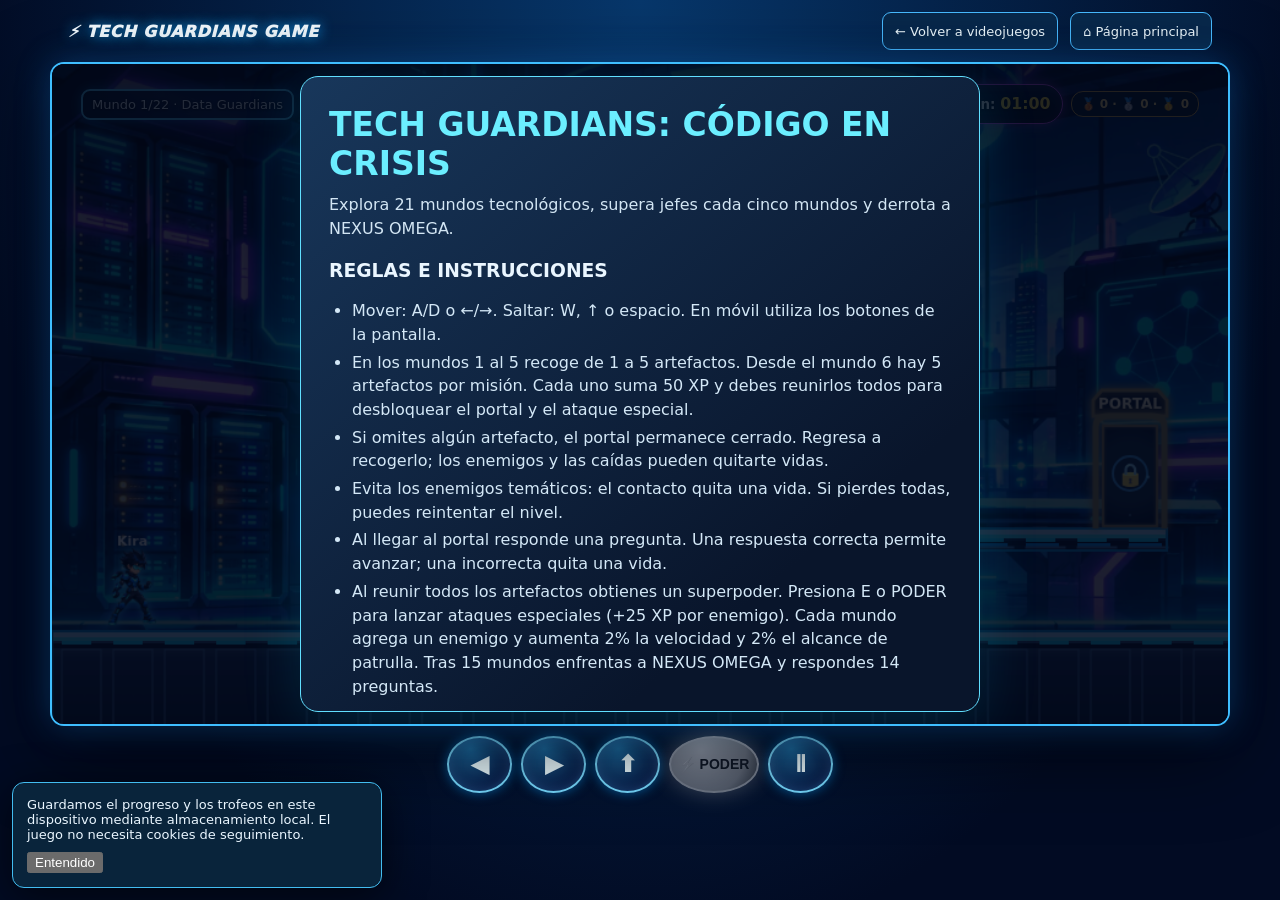
==== commit 940ca830: "Add files via upload" ====
--- a/juego/index.html
+++ b/juego/index.html
@@ -8,10 +8,46 @@
 .guardian-selector{grid-template-columns:repeat(3,minmax(0,1fr))}.guardian-selector button{min-height:65px;line-height:1.35}.guardian-selector button.selected{background:#164c65}@media(max-width:500px){.guardian-selector{grid-template-columns:repeat(2,minmax(0,1fr))}}
 
 .guardian-selector{display:grid;grid-template-columns:repeat(3,minmax(0,1fr));gap:9px}.guardian-selector .guardian-card{padding:7px;min-height:125px;display:flex;flex-direction:column;align-items:center;justify-content:start;gap:5px;border:2px solid #35618b;background:#091b31;border-radius:12px;cursor:pointer;color:#fff}.guardian-card img{width:100%;height:120px;object-fit:cover;object-position:center 15%;border-radius:8px}.guardian-card strong{font-size:14px}.guardian-card small{font-size:11px;line-height:1.25}.guardian-selector .guardian-card.selected{border-color:#72efff;box-shadow:0 0 0 2px #50cfff66;background:#174563}.guardian-detail{padding:12px 15px;background:#0b2e4b;border:1px solid #4ba9df;border-radius:12px;margin:10px 0}.guardian-detail h4{margin:0 0 6px;color:#a5efff}.guardian-detail p{margin:0;line-height:1.45}.guardian-detail .ability-bonus{color:#ffe6a0;font-weight:800;margin-bottom:6px}@media(max-width:560px){.guardian-selector{grid-template-columns:repeat(2,minmax(0,1fr))}.guardian-card img{height:110px}.guardian-selector .guardian-card{min-height:150px}}
-</style></head><body><header class="top"><span class="brand">⚡ TECH GUARDIANS GAME</span><nav class="game-header-links" aria-label="Navegación"><a href="../videojuego.html">← Volver a videojuegos</a><a id="home" href="../index.html">⌂ Página principal</a><a href="https://youtu.be/v9uKlug7gEg" target="_blank" rel="noopener noreferrer">▶ Ver tráiler</a></nav></header><p id="rotate-tip" style="display:none;text-align:center;margin:6px;color:#ffe08a;font-size:12px">📱 Para una mejor experiencia, gira tu teléfono horizontalmente.</p><main class="shell"><canvas id="game" width="960" height="540" aria-label="Aventura de plataformas Tech Guardians"></canvas><div class="hud"><span class="pill" id="mission"></span><span class="pill" id="status"></span><span class="pill" id="score"></span></div><div class="overlay" id="overlay"><section class="panel" id="panel"></section></div></main><nav class="controls" aria-label="Controles del juego"><div><button id="left" aria-label="Izquierda">◀</button><button id="right" aria-label="Derecha">▶</button></div><div><button id="jump" aria-label="Saltar">⬆</button><button id="power" aria-label="Superpoder">⚡ PODER</button><button id="pause" aria-label="Pausar">Ⅱ</button></div></nav><div class="foot" id="foot"></div><div style="display:flex;justify-content:center;gap:12px;align-items:center;flex-wrap:wrap;padding:10px"><button id="speech-toggle" aria-pressed="false">🔇 Leer preguntas en voz alta: NO</button><span id="charge-indicator" aria-live="polite">⚡ Disparo normal</span><button id="voice-toggle" type="button" aria-pressed="false">🎙️ Comandos de voz</button><span id="voice-state" aria-live="polite" style="font-size:12px"></span></div><div id="cookie-note" role="dialog" aria-label="Preferencias de guardado" style="position:fixed;bottom:12px;left:12px;z-index:90;max-width:370px;background:#09243b;border:1px solid #43bdf0;border-radius:12px;padding:14px;box-shadow:0 8px 40px #0009;display:none"><p style="margin:0 0 10px;font-size:13px">Guardamos el progreso y los trofeos en este dispositivo mediante almacenamiento local. El juego no necesita cookies de seguimiento.</p><button id="cookie-ok" type="button">Entendido</button></div><script>
+
+#charge-indicator{color:#ffdc71;border-color:#e4b956;min-width:94px;text-align:center}#save-flash:empty{display:none}.save-flash{color:#a8ffda;border-color:#50dba3}.preference-row{display:flex;align-items:center;gap:10px;margin:12px 0;font-weight:700}.preference-row input{width:21px;height:21px;accent-color:#4cd4ff}.game-preferences{background:#0c2945;border:1px solid #3b8bad;padding:12px;border-radius:12px}.game-preferences p{font-size:13px}.hide-touch-controls{display:none!important}.controls>div:first-child{align-items:center}.hud{flex-wrap:wrap}.hud .pill{font-size:clamp(10px,1.1vw,13px);padding:6px 9px}@media(max-width:650px){.hud .pill{font-size:9px;padding:4px}.controls button{min-width:52px;min-height:52px}}
+.controls{justify-content:center}.controls>div{flex-wrap:wrap;justify-content:center}.game-preferences select{display:block;width:100%;margin-top:8px;background:#102c49;color:#fff;border:1px solid #5bcfff;border-radius:8px;padding:11px;min-height:44px}.game-preferences .preference-row{display:block;margin:12px 0}@media(max-width:700px){.controls{padding:6px 8px}.controls>div{gap:6px}.controls button{min-width:49px;min-height:50px}#power{min-width:78px}}
+
+/* HUD vectorial neón: indicadores independientes y adaptables */
+.hud{display:flex!important;align-items:center;justify-content:center;gap:8px;flex-wrap:wrap;padding:8px 10px;pointer-events:none;max-width:100%;z-index:5}
+.hud .hud-chip{display:inline-flex;align-items:center;gap:7px;white-space:nowrap;border:1.5px solid #00dfff;border-radius:999px;padding:7px 11px;background:linear-gradient(180deg,rgba(8,30,61,.96),rgba(2,11,29,.94));box-shadow:0 0 9px #00dfff70,inset 0 0 11px #00dfff22;color:#fff;font:700 clamp(10px,1.05vw,14px)/1.1 system-ui,sans-serif;text-shadow:0 1px 3px #000}
+.hud .hud-chip strong{font-weight:900;font-variant-numeric:tabular-nums}
+.hud-icon{width:24px;height:24px;flex:none;filter:drop-shadow(0 0 4px #00dfffaa)}
+.hud-icon-heart{filter:drop-shadow(0 0 5px #ff456b99)}.hud-icon-star{filter:drop-shadow(0 0 5px #ffc92899)}
+#hud-timer{border-color:#ce58ff;box-shadow:0 0 12px #bc45ff88,inset 0 0 10px #bc45ff25}
+#hud-timer strong{color:#ffe34c;font-size:1.18em}#hud-timer.fusion-warning{border-color:#ffd447;box-shadow:0 0 14px #ffae3baa}#hud-timer.fusion-now{border-color:#ff5574}
+.hud #status[hidden],.hud #score[hidden]{display:none!important}
+@media(max-width:700px){.hud{gap:4px;padding:5px 4px}.hud .hud-chip{gap:4px;padding:5px 7px;font-size:10px}.hud-icon{width:17px;height:17px}}
+@media(prefers-reduced-motion:reduce){.hud-chip{animation:none!important}}
+
+/* Character cards and full-body preview */
+.guardian-card img{object-fit:cover;object-position:center 20%;background:linear-gradient(140deg,#10233e,#153756)}
+.guardian-detail{position:relative;min-height:150px;padding-right:clamp(110px,24%,190px)!important;overflow:hidden}
+.guardian-detail-sprite{position:absolute;right:12px;bottom:4px;height:140px;width:120px;object-fit:contain;filter:drop-shadow(0 0 8px #29e4ff55);pointer-events:none}
+@media(max-width:480px){.guardian-detail{padding-right:112px!important;min-height:155px}.guardian-detail-sprite{width:100px;height:128px;right:4px}}
+.medals-hud{display:inline-flex;align-items:center;padding:5px 9px;border:1px solid #d5a84c;border-radius:12px;background:#071b32;color:#ffdf89;font-size:12px;font-weight:700;white-space:nowrap}.medal-summary{color:#fbd88d;font-weight:700;text-align:center}</style></head><body><header class="top"><span class="brand">⚡ TECH GUARDIANS GAME</span><nav class="game-header-links" aria-label="Navegación"><a href="../videojuego.html">← Volver a videojuegos</a><a id="home" href="../index.html">⌂ Página principal</a></nav></header><p id="rotate-tip" style="display:none;text-align:center;margin:6px;color:#ffe08a;font-size:12px">📱 Para una mejor experiencia, gira tu teléfono horizontalmente.</p><main class="shell"><canvas id="game" width="960" height="540" aria-label="Aventura de plataformas Tech Guardians"></canvas><div class="hud"><span class="pill" id="mission"></span><span class="hud-chip" id="hud-heart"><svg class="hud-icon hud-icon-heart" viewBox="0 0 24 24" aria-hidden="true" focusable="false"><path fill="#ff456b" stroke="#ff9ab0" stroke-width="1" d="M12 21s-9-5.6-9-12a5 5 0 0 1 9-2.7A5 5 0 0 1 21 9c0 6.4-9 12-9 12Z"/><path d="M7 7q2-2 4 0" fill="none" stroke="#fff" stroke-width="1.4" stroke-linecap="round" opacity=".85"/></svg><span>Vidas: <strong id="hud-heart-value">0</strong></span></span><span class="hud-chip" id="hud-gem"><svg class="hud-icon hud-icon-gem" viewBox="0 0 24 24" aria-hidden="true" focusable="false"><path d="M6 3h12l4 6-10 12L2 9Z" fill="#20d5ff" stroke="#b5faff" stroke-width="1.1"/><path d="m6 3 6 18L18 3M2 9h20M6 3l-4 6m16-6 4 6" stroke="#e6ffff" stroke-width=".8" fill="none" opacity=".9"/></svg><span>Artefactos: <strong id="hud-gem-value">0/0</strong></span></span><span class="hud-chip" id="hud-target"><svg class="hud-icon hud-icon-target" viewBox="0 0 24 24" aria-hidden="true" focusable="false"><circle cx="12" cy="12" r="9" fill="#ff516c" stroke="#ffd2d7" stroke-width="1.3"/><circle cx="12" cy="12" r="6.2" fill="#fff"/><circle cx="12" cy="12" r="3.6" fill="#ff5267"/><circle cx="12" cy="12" r="1.4" fill="#fff"/><path d="m12 12 7-8" stroke="#bceaff" stroke-width="1.8"/></svg><span>Enemigos: <strong id="hud-target-value">0/0</strong></span></span><span class="hud-chip" id="hud-star"><svg class="hud-icon hud-icon-star" viewBox="0 0 24 24" aria-hidden="true" focusable="false"><path d="m12 1.8 3.1 6.3 7 .9-5 4.9 1.2 7-6.3-3.3-6.3 3.3 1.2-7-5-4.9 7-.9Z" fill="#ffc928" stroke="#fff1a0" stroke-width="1.2"/><path d="m12 4 1.5 4.8-5 1" stroke="#fff" opacity=".8" fill="none"/></svg><span>XP: <strong id="hud-star-value">0</strong></span></span><span class="hud-chip" id="hud-timer"><svg class="hud-icon hud-icon-timer" viewBox="0 0 24 24" aria-hidden="true" focusable="false"><circle cx="12" cy="13" r="8" fill="#2b174b" stroke="#e3a6ff" stroke-width="2.2"/><path d="M12 9v4l3 2M9 2h6M12 2v3M18 5l2-2" stroke="#f4dcff" stroke-width="2" stroke-linecap="round" fill="none"/></svg><span>Fusión en: <strong id="hud-timer-value">01:00</strong></span></span><span class="pill" id="status" hidden></span><span class="pill" id="score" hidden></span><span id="medals-hud" class="medals-hud" aria-live="polite" title="Medallas ganadas">🥉 0 · 🥈 0 · 🥇 0</span><span class="pill" id="charge-indicator" aria-live="polite">⚡ 0%</span><span class="pill save-flash" id="save-flash" role="status" aria-live="polite"></span></div><div class="overlay" id="overlay"><section class="panel" id="panel"></section></div></main><nav class="controls" aria-label="Controles del juego"><div><button id="left" aria-label="Izquierda">◀</button><button id="right" aria-label="Derecha">▶</button><button id="jump" aria-label="Saltar">⬆</button><button id="power" aria-label="Superpoder">⚡ PODER</button><button id="pause" aria-label="Pausar">Ⅱ</button></div></nav><div id="cookie-note" role="dialog" aria-label="Preferencias de guardado" style="position:fixed;bottom:12px;left:12px;z-index:90;max-width:370px;background:#09243b;border:1px solid #43bdf0;border-radius:12px;padding:14px;box-shadow:0 8px 40px #0009;display:none"><p style="margin:0 0 10px;font-size:13px">Guardamos el progreso y los trofeos en este dispositivo mediante almacenamiento local. El juego no necesita cookies de seguimiento.</p><button id="cookie-ok" type="button">Entendido</button></div><script>
 (()=>{'use strict';
-const cityArt=new Image();cityArt.src='cyber-city-background.webp';const $=id=>document.getElementById(id),c=$('game'),g=c.getContext('2d'),W=960,H=540,G=464,worldW=1840;let avatar='kira',lang='es',difficulty='normal',stage=0,score=0,lives=3,sceneState='menu',tick=0,camera=0,player,platforms,items,enemies,portal;let powerReady=false,powerTicks=0,powerUsed=false,projectiles=[],fireCooldown=0,boss=null,miniBoss=null,bossQuiz=0,bossHits=0,quizLocked=false,bossShot=null,bossShotDelay=0;const keys={left:false,right:false,jump:false};let speechEnabled=false,chargeStart=0,charging=false,boostUntil=0,lastTap={left:0,right:0},enemyBullets=[];
-const T={es:{home:'⌂ Página principal',title:'TECH GUARDIANS: CÓDIGO EN CRISIS',intro:'Dieciséis etapas: quince mundos tecnológicos y una batalla final. Una anomalía amenaza quince sistemas de una ciudad futurista. Explora, recoge núcleos de energía y resuelve decisiones técnicas para restaurar cada sector.',rules:'REGLAS E INSTRUCCIONES',r1:'Mover: A/D o ←/→. Saltar: W, ↑ o espacio. En móvil utiliza los botones de la pantalla.',r2:'En los mundos 1 al 5 recoge de 1 a 5 artefactos. Desde el mundo 6 hay 5 artefactos por misión. Cada uno suma 50 XP y debes reunirlos todos para desbloquear el portal y el ataque especial.',r3:'Si omites algún artefacto, el portal permanece cerrado. Regresa a recogerlo; los enemigos y las caídas pueden quitarte vidas.',r4:'Evita los enemigos temáticos: el contacto quita una vida. Si pierdes todas, puedes reintentar el nivel.',r5:'Al llegar al portal responde una pregunta. Una respuesta correcta permite avanzar; una incorrecta quita una vida.',r6:'Al reunir todos los artefactos obtienes un superpoder. Presiona E o PODER para lanzar ataques especiales (+25 XP por enemigo). Cada mundo agrega un enemigo y aumenta 1% la velocidad y 1% el alcance de patrulla. Tras 15 mundos enfrentas a NEXUS OMEGA y respondes 14 preguntas.',language:'Idioma',level:'Dificultad',easy:'Fácil',normal:'Normal',hard:'Difícil',start:'Comenzar aventura ▶',continue:'Continuar partida',new:'Nueva partida',back:'Volver al inicio',pause:'PAUSA',resume:'Continuar ▶',restart:'Reiniciar nivel',mission:'Misión',cores:'Núcleos',portal:'Recoge todos los artefactos dorados para activar el portal',challenge:'DESAFÍO',correct:'¡MISIÓN COMPLETADA!',wrong:'RESPUESTA INCORRECTA',lose:'SIN VIDAS',retry:'Reintentar nivel',next:'Siguiente mundo →',finish:'¡LOS CATORCE MUNDOS RESTAURADOS!',again:'Volver a jugar',saved:'Hay una partida guardada. ¿Deseas continuar?',wrongInfo:'No es la decisión más adecuada. Pierdes una vida.',end:'¡Gran trabajo! Restauraste los quince sectores con evidencia, pensamiento crítico y decisiones responsables.',foot:'Desktop: A/D o flechas · W/↑/Espacio saltar · E disparar · P pausar · Progreso local',avatarTitle:'Escoge tu personaje',woman:'Guardiana',man:'Guardián',worldTitle:'15 mundos + batalla final NEXUS OMEGA',worldIntro:'Datos · Aeronáutica · Robótica · Ciberseguridad · QA/ISTQB · Soporte · Desarrollo · Nanotecnología · DevOps · Scrum · IA · Transformación digital · Telecomunicaciones · Computación cuántica',difficultyInfo:'Fácil: 5 vidas y drones lentos · Normal: 3 vidas · Difícil: 2 vidas y drones rápidos',powerReady:'ATAQUE LISTO',powerActive:'PODER ACTIVO',powerUnlock:'¡SUPERPODER ADQUIRIDO!',powerHelp:'¡Ataque especial disponible! Pulsa E o PODER para disparar en la dirección de tu personaje. Cada enemigo neutralizado otorga +25 XP. Puedes volver a disparar cada 0,4 segundos.',powerNames:['Pulso de datos','Escudo aéreo','Control robótico','Cortafuegos','Destructor de bugs','Restauración del sistema','Explosión de código','Enjambre nano','Oleada DevOps','Fuerza Sprint','Ráfaga neuronal','Onda digital','Tormenta de señal','Cambio cuántico'],bossName:'NEXUS OMEGA — GUARDIÁN DE LOS 15 MUNDOS',bossIntro:'¡Batalla final! Recoge 5 artefactos, impacta 5 veces al monstruo y supera las 14 preguntas (una por mundo).',bossProgress:'Preguntas del jefe',bossHit:'¡Impacto! Sigue atacando al jefe.',bossLocked:'Primero derrota al jefe con 5 proyectiles.',bossWin:'¡NEXUS OMEGA DERROTADO!',bossWinText:'Superaste los 14 desafíos y neutralizaste la amenaza que combinaba todos los mundos.',exit:'Salir al sitio web'},en:{home:'⌂ Main website',title:'TECH GUARDIANS: CODE IN CRISIS',intro:'Sixteen stages: fifteen technology worlds and a final battle. An anomaly threatens fifteen systems in a futuristic city. Explore, collect energy cores, and solve technical decisions to restore each sector.',rules:'RULES AND INSTRUCTIONS',r1:'Move: A/D or ←/→. Jump: W, ↑ or Space. On mobile, use the on-screen buttons.',r2:'Worlds 1 to 5 have 1 to 5 artifacts. From world 6 onward, collect 5 per mission. Each gives 50 XP; collect all to unlock the portal and your special attack.',r3:'Missing an artifact keeps the portal locked. Go back to collect it; enemies and falls may cost lives.',r4:'Avoid thematic enemies: touching them costs one life. If all lives are lost, retry the level.',r5:'At the portal, answer a question. A correct answer unlocks the next world; a wrong answer costs one life.',r6:'Collect every artifact to unlock ranged attacks: press E or POWER (+25 XP per enemy). Each world adds one enemy, 1% speed and 1% patrol range. After 15 worlds, face NEXUS OMEGA and answer 14 questions.',language:'Language',level:'Difficulty',easy:'Easy',normal:'Normal',hard:'Hard',start:'Start adventure ▶',continue:'Resume game',new:'New game',back:'Back to start',pause:'PAUSED',resume:'Resume ▶',restart:'Restart level',mission:'Mission',cores:'Cores',portal:'Collect every golden artifact to unlock the portal',challenge:'CHALLENGE',correct:'MISSION COMPLETE!',wrong:'INCORRECT ANSWER',lose:'OUT OF LIVES',retry:'Retry level',next:'Next world →',finish:'ALL FOURTEEN WORLDS RESTORED!',again:'Play again',saved:'A saved game was found. Would you like to resume?',wrongInfo:'That is not the best decision. You lose one life.',end:'Great job! You restored all fourteen sectors using evidence, critical thinking and responsible decisions.',foot:'Desktop: A/D or arrows · W/↑/Space jump · E shoot · P pause · Local progress',avatarTitle:'Choose your character',woman:'Female Guardian',man:'Male Guardian',worldTitle:'15 worlds + NEXUS OMEGA final battle',worldIntro:'Data · Aviation · Robotics · Cybersecurity · QA/ISTQB · Support · Development · Nanotechnology · DevOps · Scrum · AI · Digital transformation · Telecommunications · Quantum computing',difficultyInfo:'Easy: 5 lives, slower drones · Normal: 3 lives · Hard: 2 lives, faster drones',powerReady:'ATTACK READY',powerActive:'POWER ACTIVE',powerUnlock:'SUPERPOWER UNLOCKED!',powerHelp:'Special attack unlocked! Press E or POWER to fire in the direction you face. Defeat enemies for +25 XP each. Enemies from world 5 onward require two hits. Shoot again every 0.4 seconds.',powerNames:['Data Pulse','Aero Shield','Robo Override','Cyber Firewall','Bug Destroyer','System Restore','Code Blast','Nano Swarm','Pipeline Surge','Sprint Force','Neural Burst','Digital Wave','Signal Storm','Quantum Shift'],bossName:'NEXUS OMEGA — GUARDIAN OF 15 WORLDS',bossIntro:'Final battle! Collect 5 artifacts, hit the monster 5 times, then answer all 14 questions (one per world).',bossProgress:'Boss questions',bossHit:'Hit! Keep attacking the boss.',bossLocked:'First defeat the boss with 5 projectiles.',bossWin:'NEXUS OMEGA DEFEATED!',bossWinText:'You solved 14 challenges and neutralized the threat combining every world.',exit:'Exit to website'}};
+const cityArt=new Image();cityArt.src='cyber-city-background.webp';
+// Fondo WebP del mundo 5: se carga una sola vez, nunca dentro del bucle de animación.
+const qaWorldArt=new Image();qaWorldArt.decoding='async';qaWorldArt.src='assets/backgrounds/qa-guardians-mundo-5.webp';
+// Fondos temáticos precargados: los escenarios mantienen sus colisiones originales.
+const worldBackgroundArt = [
+ 'data-guardians-mundo-1.webp',
+ 'aero-guardians-mundo-2.webp',
+ 'robo-guardians-mundo-3.webp',
+ 'cyber-guardians-mundo-4.webp'
+].map(filename => {
+ const img = new Image();
+ img.decoding = 'async';
+ img.src = 'assets/backgrounds/' + filename;
+ return img;
+});
+const $=id=>document.getElementById(id),c=$('game'),g=c.getContext('2d'),W=960,H=540,G=464,worldW=1840;let avatar='kira',lang='es',difficulty='normal',stage=0,score=0,lives=3,sceneState='menu',tick=0,camera=0,player,platforms,items,enemies,portal;let powerReady=false,powerTicks=0,powerUsed=false,projectiles=[],fireCooldown=0,boss=null,miniBoss=null,bossQuiz=0,bossHits=0,quizLocked=false,bossShot=null,bossShotDelay=0;const keys={left:false,right:false,jump:false};let speechEnabled=false,chargeStart=0,charging=false,boostUntil=0,lastTap={left:0,right:0},enemyBullets=[];
+const T={es:{home:'⌂ Página principal',title:'TECH GUARDIANS: CÓDIGO EN CRISIS',intro:'Dieciséis etapas: quince mundos tecnológicos y una batalla final. Una anomalía amenaza quince sistemas de una ciudad futurista. Explora, recoge núcleos de energía y resuelve decisiones técnicas para restaurar cada sector.',rules:'REGLAS E INSTRUCCIONES',r1:'Mover: A/D o ←/→. Saltar: W, ↑ o espacio. En móvil utiliza los botones de la pantalla.',r2:'En los mundos 1 al 5 recoge de 1 a 5 artefactos. Desde el mundo 6 hay 5 artefactos por misión. Cada uno suma 50 XP y debes reunirlos todos para desbloquear el portal y el ataque especial.',r3:'Si omites algún artefacto, el portal permanece cerrado. Regresa a recogerlo; los enemigos y las caídas pueden quitarte vidas.',r4:'Evita los enemigos temáticos: el contacto quita una vida. Si pierdes todas, puedes reintentar el nivel.',r5:'Al llegar al portal responde una pregunta. Una respuesta correcta permite avanzar; una incorrecta quita una vida.',r6:'Al reunir todos los artefactos obtienes un superpoder. Presiona E o PODER para lanzar ataques especiales (+25 XP por enemigo). Cada mundo agrega un enemigo y aumenta 2% la velocidad y 2% el alcance de patrulla. Tras 15 mundos enfrentas a NEXUS OMEGA y respondes 14 preguntas.',language:'Idioma',level:'Dificultad',easy:'Fácil',normal:'Normal',hard:'Difícil',start:'Comenzar aventura ▶',continue:'Continuar partida',new:'Nueva partida',back:'Volver al inicio',pause:'PAUSA',resume:'Continuar ▶',restart:'Reiniciar nivel',mission:'Misión',cores:'Núcleos',portal:'Recoge todos los artefactos dorados para activar el portal',challenge:'DESAFÍO',correct:'¡MISIÓN COMPLETADA!',wrong:'RESPUESTA INCORRECTA',lose:'SIN VIDAS',retry:'Reintentar nivel',next:'Siguiente mundo →',finish:'¡LOS CATORCE MUNDOS RESTAURADOS!',again:'Volver a jugar',saved:'Hay una partida guardada. ¿Deseas continuar?',wrongInfo:'No es la decisión más adecuada. Pierdes una vida.',end:'¡Gran trabajo! Restauraste los quince sectores con evidencia, pensamiento crítico y decisiones responsables.',foot:'Desktop: A/D o flechas · W/↑/Espacio saltar · E disparar · P pausar · Progreso local',avatarTitle:'Escoge tu personaje',woman:'Guardiana',man:'Guardián',worldTitle:'15 mundos + batalla final NEXUS OMEGA',worldIntro:'Datos · Aeronáutica · Robótica · Ciberseguridad · QA/ISTQB · Soporte · Desarrollo · Nanotecnología · DevOps · Scrum · IA · Transformación digital · Telecomunicaciones · Computación cuántica',difficultyInfo:'Fácil: 5 vidas y drones lentos · Normal: 3 vidas · Difícil: 2 vidas y drones rápidos',powerReady:'ATAQUE LISTO',powerActive:'PODER ACTIVO',powerUnlock:'¡SUPERPODER ADQUIRIDO!',powerHelp:'¡Ataque especial disponible! Pulsa E o PODER para disparar en la dirección de tu personaje. Cada enemigo neutralizado otorga +25 XP. Puedes volver a disparar cada 0,4 segundos.',powerNames:['Pulso de datos','Escudo aéreo','Control robótico','Cortafuegos','Destructor de bugs','Restauración del sistema','Explosión de código','Enjambre nano','Oleada DevOps','Fuerza Sprint','Ráfaga neuronal','Onda digital','Tormenta de señal','Cambio cuántico'],bossName:'NEXUS OMEGA — GUARDIÁN DE LOS 15 MUNDOS',bossIntro:'¡Batalla final! Recoge 5 artefactos, impacta 5 veces al monstruo y supera las 14 preguntas (una por mundo).',bossProgress:'Preguntas del jefe',bossHit:'¡Impacto! Sigue atacando al jefe.',bossLocked:'Primero derrota al jefe con 5 proyectiles.',bossWin:'¡NEXUS OMEGA DERROTADO!',bossWinText:'Superaste los 14 desafíos y neutralizaste la amenaza que combinaba todos los mundos.',exit:'Salir al sitio web'},en:{home:'⌂ Main website',title:'TECH GUARDIANS: CODE IN CRISIS',intro:'Sixteen stages: fifteen technology worlds and a final battle. An anomaly threatens fifteen systems in a futuristic city. Explore, collect energy cores, and solve technical decisions to restore each sector.',rules:'RULES AND INSTRUCTIONS',r1:'Move: A/D or ←/→. Jump: W, ↑ or Space. On mobile, use the on-screen buttons.',r2:'Worlds 1 to 5 have 1 to 5 artifacts. From world 6 onward, collect 5 per mission. Each gives 50 XP; collect all to unlock the portal and your special attack.',r3:'Missing an artifact keeps the portal locked. Go back to collect it; enemies and falls may cost lives.',r4:'Avoid thematic enemies: touching them costs one life. If all lives are lost, retry the level.',r5:'At the portal, answer a question. A correct answer unlocks the next world; a wrong answer costs one life.',r6:'Collect every artifact to unlock ranged attacks: press E or POWER (+25 XP per enemy). Each world adds one enemy, 1% speed and 1% patrol range. After 15 worlds, face NEXUS OMEGA and answer 14 questions.',language:'Language',level:'Difficulty',easy:'Easy',normal:'Normal',hard:'Hard',start:'Start adventure ▶',continue:'Resume game',new:'New game',back:'Back to start',pause:'PAUSED',resume:'Resume ▶',restart:'Restart level',mission:'Mission',cores:'Cores',portal:'Collect every golden artifact to unlock the portal',challenge:'CHALLENGE',correct:'MISSION COMPLETE!',wrong:'INCORRECT ANSWER',lose:'OUT OF LIVES',retry:'Retry level',next:'Next world →',finish:'ALL FOURTEEN WORLDS RESTORED!',again:'Play again',saved:'A saved game was found. Would you like to resume?',wrongInfo:'That is not the best decision. You lose one life.',end:'Great job! You restored all fourteen sectors using evidence, critical thinking and responsible decisions.',foot:'Desktop: A/D or arrows · W/↑/Space jump · E shoot · P pause · Local progress',avatarTitle:'Choose your character',woman:'Female Guardian',man:'Male Guardian',worldTitle:'15 worlds + NEXUS OMEGA final battle',worldIntro:'Data · Aviation · Robotics · Cybersecurity · QA/ISTQB · Support · Development · Nanotechnology · DevOps · Scrum · AI · Digital transformation · Telecommunications · Quantum computing',difficultyInfo:'Easy: 5 lives, slower drones · Normal: 3 lives · Hard: 2 lives, faster drones',powerReady:'ATTACK READY',powerActive:'POWER ACTIVE',powerUnlock:'SUPERPOWER UNLOCKED!',powerHelp:'Special attack unlocked! Press E or POWER to fire in the direction you face. Defeat enemies for +25 XP each. Enemies from world 5 onward require two hits. Shoot again every 0.4 seconds.',powerNames:['Data Pulse','Aero Shield','Robo Override','Cyber Firewall','Bug Destroyer','System Restore','Code Blast','Nano Swarm','Pipeline Surge','Sprint Force','Neural Burst','Digital Wave','Signal Storm','Quantum Shift'],bossName:'NEXUS OMEGA — GUARDIAN OF 15 WORLDS',bossIntro:'Final battle! Collect 5 artifacts, hit the monster 5 times, then answer all 14 questions (one per world).',bossProgress:'Boss questions',bossHit:'Hit! Keep attacking the boss.',bossLocked:'First defeat the boss with 5 projectiles.',bossWin:'NEXUS OMEGA DEFEATED!',bossWinText:'You solved 14 challenges and neutralized the threat combining every world.',exit:'Exit to website'}};
 const worlds=[
 {id:'DATA GUARDIANS',kind:'data',color:'#45d8f5',sub:['Restablece la integridad de los datos','Restore data integrity'],q:['¿Qué hacer ante registros duplicados en una base de ventas?','What should you do with duplicate records in a sales dataset?'],a:[['Borrarlos sin revisar','Identificarlos y validar las reglas de negocio','Cambiar sus importes'],['Delete without review','Identify and validate business rules','Change their amounts']],correct:1,why:['La depuración debe respetar las reglas de negocio.','Cleaning must respect business rules.']},
 {id:'AERO GUARDIANS',kind:'aero',color:'#78b9ff',sub:['Verifica sensores en un simulador aeronáutico','Verify sensors in an aircraft simulator'],q:['Dos sensores de altitud difieren. ¿Cuál es la acción adecuada?','Two altitude sensors disagree. What should you do?'],a:[['Aprobar ambos','Ignorar uno','Registrar la discrepancia y ejecutar diagnósticos'],['Approve both','Ignore one','Log the discrepancy and run diagnostics']],correct:2,why:['No se aprueban sistemas críticos sin evidencia.','Safety-critical systems require evidence before approval.']},
@@ -46,7 +82,7 @@
  maya:{name:'Maya',skin:'#efc0a0',hair:'#9a4a2d',suit:'#342333',accent:'#ffab62',hairStyle:'long',role:['Ingeniería de calidad','Quality engineering']},
  leo:{name:'Leo',skin:'#edc6ae',hair:'#d8d7e7',suit:'#193c61',accent:'#61d8ff',hairStyle:'swept',role:['Inteligencia artificial','Artificial intelligence']},
  hana:{name:'Hana',skin:'#e9b6a1',hair:'#241329',suit:'#211d40',accent:'#ec4da9',hairStyle:'long',role:['Ciberseguridad','Cybersecurity']},
- sofia:{name:'Sofía',skin:'#eac0a8',hair:'#9e4a2e',suit:'#3b2730',accent:'#ffc071',hairStyle:'long',role:['UX y accesibilidad','UX and accessibility']}
+ sofia:{name:'Sofía',skin:'#efbda5',hair:'#1467cf',suit:'#f0f5ff',accent:'#31e9e6',hairStyle:'asymmetric',role:['UX y accesibilidad','UX and accessibility']}
 };
 const guardianAbilities={
  kira:{es:['Velocidad de ejecución','+15 % velocidad al correr','Especialista en desarrollo de software. Su agilidad le permite recorrer escenarios y esquivar enemigos más rápidamente.'],en:['Execution speed','+15% running speed','Software development specialist. His agility helps him traverse worlds and dodge enemies faster.']},
@@ -61,34 +97,52 @@
 function selectedGuardian(){return guardians[avatar]||guardians.kira}
 function worldLabel(w){return w.id.toLowerCase().split(' ').map(v=>v==='it'?'IT':v.charAt(0).toUpperCase()+v.slice(1)).join(' ')}
 
-const trophyKey='tg-game-achievements-v1';const trophyRanks=['🥉','🥈','🥇'];let miniQuizLocked=false,miniQuizIndex=0;let defeatedBosses=0,playerName='',voiceActive=false,voiceRecognition=null,voiceHeld=null;function getTrophies(){try{return JSON.parse(localStorage.getItem(trophyKey)||'{}')}catch{return {}}}function awardTrophy(){const ranks={easy:1,normal:2,hard:3},record=getTrophies();record[stage]=Math.max(record[stage]||0,ranks[difficulty]);localStorage.setItem(trophyKey,JSON.stringify(record));}function trophyText(){const r=getTrophies();return Object.values(r).reduce((a,n)=>{a[n]++;return a},[0,0,0,0]).slice(1).map((v,i)=>trophyRanks[i]+v).join(' · ')}
-const tr=()=>T[lang],maxLives=()=>({easy:5,normal:3,hard:2})[difficulty],enemySpeed=()=>({easy:1.1,normal:1.7,hard:2.5})[difficulty]*Math.pow(1.01,stage),storage='techGuardiansGameSaveV3';function save(){try{localStorage.setItem(storage,JSON.stringify({stage,score,lives,lang,difficulty,avatar,playerName}))}catch{}}function saved(){try{return JSON.parse(localStorage.getItem(storage))}catch{return null}}function clearSave(){try{localStorage.removeItem(storage)}catch{}}
+const trophyKey='tg-game-achievements-v3';const trophyRanks=['🥉','🥈','🥇'];
+let miniQuizLocked=false,miniQuizIndex=0;let defeatedBosses=0,playerName='',voiceActive=false,voiceRecognition=null,voiceHeld=null;
+function getTrophies(){try{const v=JSON.parse(localStorage.getItem(trophyKey)||'{}');return v&&typeof v==='object'&&!Array.isArray(v)?v:{}}catch{return {}}}
+function awardTrophy(worldIndex=stage){
+ if(!Number.isInteger(worldIndex)||worldIndex<0||worldIndex>=allWorlds.length)return;
+ const record=getTrophies(),key=String(worldIndex);
+ const earned=record[key]&&typeof record[key]==='object'?record[key]:{};
+ earned[difficulty]=true;record[key]=earned;
+ try{localStorage.setItem(trophyKey,JSON.stringify(record))}catch{}
+ updateMedals();
+}
+function trophyText(){const r=getTrophies(),counts={easy:0,normal:0,hard:0};for(const [key,v] of Object.entries(r)){
+ if(!/^\d+$/.test(key)||+key>=allWorlds.length||!v||typeof v!=='object')continue;
+ for(const d of Object.keys(counts))if(v[d]===true)counts[d]++;
+}return `🥉 ${counts.easy} · 🥈 ${counts.normal} · 🥇 ${counts.hard}`}
+function updateMedals(){const el=document.getElementById('medals-hud');if(el){el.textContent=trophyText();el.title=lang==='es'?'Medallas ganadas por mundos superados en fácil, normal y difícil':'Medals earned for completed worlds in easy, normal and hard'}}
+const tr=()=>T[lang],maxLives=()=>({easy:5,normal:3,hard:2})[difficulty],enemySpeed=()=>({easy:1.1,normal:1.7,hard:2.5})[difficulty]*Math.pow(1.02,stage),storage='techGuardiansGameBossCheckpointV4';function save(){try{sessionStorage.setItem('tg-game-current-session',JSON.stringify({stage,score,lives,lang,difficulty,avatar}))}catch{}}function saveBossCheckpoint(){try{localStorage.setItem(storage,JSON.stringify({stage:Math.min(stage+1,worlds.length),score,lives,lang,difficulty,avatar,checkpoint:true}));const msg=$('save-flash');msg.textContent=lang==='es'?'✓ Partida guardada':'✓ Game saved';clearTimeout(window._tgSavedTimer);window._tgSavedTimer=setTimeout(()=>msg.textContent='',4200)}catch{}}function saved(){try{return JSON.parse(localStorage.getItem(storage))}catch{return null}}function clearSave(){try{localStorage.removeItem(storage)}catch{}}
 function speakQuestion(q,answers){if(!speechEnabled||!('speechSynthesis' in window))return;window.speechSynthesis.cancel();const utter=new SpeechSynthesisUtterance([q,...answers.map((v,i)=>`${String.fromCharCode(65+i)}. ${v}`)].join('. '));utter.lang=lang==='es'?'es-ES':'en-US';utter.rate=.93;window.speechSynthesis.speak(utter)}
-function quizDialog(title,q,answers,callback){show(title,q,answers.map((v,i)=>[String.fromCharCode(65+i)+'. '+v,()=>{window.speechSynthesis?.cancel();callback(i)}]));const holder=el('div',undefined,'speech-quiz');const play=button(lang==='es'?'🔊 Escuchar pregunta y respuestas':'🔊 Listen to question and answers',()=>{if('speechSynthesis' in window){const was=speechEnabled;speechEnabled=true;speakQuestion(q,answers);speechEnabled=was}});holder.append(play);$('panel').insertBefore(holder,$('panel').querySelector('.actions'));speakQuestion(q,answers)}
-$('speech-toggle').onclick=()=>{speechEnabled=!speechEnabled;$('speech-toggle').textContent=speechEnabled?(lang==='es'?'🔊 Audio de preguntas: SÍ':'🔊 Question audio: ON'):(lang==='es'?'🔇 Audio de preguntas: NO':'🔇 Question audio: OFF');$('speech-toggle').setAttribute('aria-pressed',String(speechEnabled));if(!speechEnabled)window.speechSynthesis?.cancel()};
-function el(tag,txt,cls){const x=document.createElement(tag);if(txt!==undefined)x.textContent=txt;if(cls)x.className=cls;return x}function button(label,fn,secondary=false){const b=el('button',label);if(secondary)b.className='secondary';b.onclick=fn;return b}function show(title,paragraph,buttons=[]){sceneState='dialog';$('overlay').style.display='flex';const p=$('panel');p.replaceChildren(el('h1',title),el('p',paragraph));const a=el('div',undefined,'actions');buttons.forEach(b=>a.append(button(b[0],b[1],b[2])));p.append(a)}function hide(){window.speechSynthesis?.cancel();sceneState='playing';$('overlay').style.display='none';keys.jump=false}function menu(){sceneState='menu';$('overlay').style.display='flex';const p=$('panel');p.replaceChildren(el('h1',tr().title),el('p',lang==='es'?`Explora ${worlds.length} mundos tecnológicos, supera jefes cada cinco mundos y derrota a NEXUS OMEGA.`:`Explore ${worlds.length} technology worlds, defeat a boss every five worlds and face NEXUS OMEGA.`),el('h3',tr().rules));const ul=el('ul');for(let i=1;i<=6;i++)ul.append(el('li',tr()['r'+i]));p.append(ul,el('h3',lang==='es'?`${worlds.length} mundos + ${Math.floor(worlds.length/5)} Bosses + batalla final`:`${worlds.length} worlds + ${Math.floor(worlds.length/5)} Bosses + final battle`),el('p',worlds.map(worldLabel).join(' · ')),el('h3',tr().language));const langs=el('div',undefined,'selector');[['es','🇪🇸 Español'],['en','🇬🇧 English']].forEach(([code,label])=>{const b=button(label,()=>{lang=code;menu()});if(lang===code)b.className='selected';langs.append(b)});p.append(langs,el('h3',tr().avatarTitle));const av=el('div',undefined,'selector');Object.entries(guardians).forEach(([code,v])=>{const b=el('button',undefined,'guardian-card'+(avatar===code?' selected':''));b.type='button';b.setAttribute('aria-pressed',String(avatar===code));const img=document.createElement('img');img.src='assets/personajes/'+code+'.webp';img.alt=lang==='es'?'Retrato de '+v.name:'Portrait of '+v.name;img.loading='lazy';b.append(img,el('strong',v.name),el('small',v.role[lang==='es'?0:1]));b.onclick=()=>{avatar=code;menu()};av.append(b)});av.classList.add('guardian-selector');const ab=abilityText(),detail=el('section',undefined,'guardian-detail');detail.append(el('h4',selectedGuardian().name+' — '+ab[0]),el('p',ab[1],'ability-bonus'),el('p',ab[2]));p.append(av,detail,el('h3',tr().level));const ds=el('div',undefined,'selector');[['easy',tr().easy],['normal',tr().normal],['hard',tr().hard]].forEach(([code,label])=>{const b=button(label,()=>{difficulty=code;menu()});if(difficulty===code)b.className='selected';ds.append(b)});p.append(ds,el('p',tr().difficultyInfo));const a=el('div',undefined,'actions');const s=saved();if(s&&s.stage<allWorlds.length)a.append(button(tr().continue,()=>{stage=s.stage;score=s.score;lives=s.lives;lang=s.lang||lang;difficulty=s.difficulty||difficulty;avatar=guardians[s.avatar]?s.avatar:'kira';playerName='' ;setup();hide()}));a.append(button(tr().start,()=>{stage=0;score=0;lives=maxLives();setup();save();hide()}));p.append(a,el('p',(lang==='es'?'🏆 Trofeos: ':'🏆 Trophies: ')+trophyText()));$('home').textContent=tr().home;$('foot').textContent=tr().foot+' · '+selectedGuardian().name+': '+abilityText()[1];updateHud()}
+function quizDialog(title,q,answers,callback){title=String(title).replace(/\s*\[(?:Jr|Mid|Sr)\]/gi,'');q=String(q).replace(/\s*\[(?:Jr|Mid|Sr)\]/gi,'');show(title,q,answers.map((v,i)=>[String.fromCharCode(65+i)+'. '+v,()=>{window.speechSynthesis?.cancel();callback(i)}]));const holder=el('div',undefined,'speech-quiz');const play=button(lang==='es'?'🔊 Escuchar pregunta y respuestas':'🔊 Listen to question and answers',()=>{if('speechSynthesis' in window){const was=speechEnabled;speechEnabled=true;speakQuestion(q,answers);speechEnabled=was}});holder.append(play);$('panel').insertBefore(holder,$('panel').querySelector('.actions'));speakQuestion(q,answers)}
+function el(tag,txt,cls){const x=document.createElement(tag);if(txt!==undefined)x.textContent=txt;if(cls)x.className=cls;return x}function button(label,fn,secondary=false){const b=el('button',label);if(secondary)b.className='secondary';b.onclick=fn;return b}function show(title,paragraph,buttons=[]){keys.left=keys.right=keys.jump=false;charging=false;sceneState='dialog';$('overlay').style.display='flex';const p=$('panel');p.replaceChildren(el('h1',title),el('p',paragraph));const a=el('div',undefined,'actions');buttons.forEach(b=>a.append(button(b[0],b[1],b[2])));p.append(a)}function hide(){window.speechSynthesis?.cancel();sceneState='playing';$('overlay').style.display='none';keys.jump=false}function menu(){sceneState='menu';$('overlay').style.display='flex';const p=$('panel');p.replaceChildren(el('h1',tr().title),el('p',lang==='es'?`Explora ${worlds.length} mundos tecnológicos, supera jefes cada cinco mundos y derrota a NEXUS OMEGA.`:`Explore ${worlds.length} technology worlds, defeat a boss every five worlds and face NEXUS OMEGA.`),el('h3',tr().rules));const ul=el('ul');for(let i=1;i<=6;i++)ul.append(el('li',tr()['r'+i]));p.append(ul,el('h3',lang==='es'?`${worlds.length} mundos + ${Math.floor(worlds.length/5)} Bosses + batalla final`:`${worlds.length} worlds + ${Math.floor(worlds.length/5)} Bosses + final battle`),el('p',worlds.map(worldLabel).join(' · ')),el('h3',tr().language));const langs=el('div',undefined,'selector');[['es','🇪🇸 Español'],['en','🇺🇸 English']].forEach(([code,label])=>{const b=button(label,()=>{lang=code;menu()});if(lang===code)b.className='selected';langs.append(b)});p.append(langs,el('h3',tr().avatarTitle));const av=el('div',undefined,'selector');Object.entries(guardians).forEach(([code,v])=>{const b=el('button',undefined,'guardian-card'+(avatar===code?' selected':''));b.type='button';b.setAttribute('aria-pressed',String(avatar===code));const img=document.createElement('img');img.src='assets/personajes/'+code+'.webp';img.alt=lang==='es'?'Retrato de '+v.name:'Portrait of '+v.name;img.loading='lazy';b.append(img,el('strong',v.name),el('small',v.role[lang==='es'?0:1]));b.onclick=()=>{avatar=code;menu()};av.append(b)});av.classList.add('guardian-selector');const ab=abilityText(),detail=el('section',undefined,'guardian-detail');const detailPortrait=document.createElement('img');detailPortrait.src='assets/personajes/sprites/'+avatar+'.webp';detailPortrait.alt=selectedGuardian().name;detailPortrait.className='guardian-detail-sprite';detail.append(detailPortrait,el('h4',selectedGuardian().name+' — '+ab[0]),el('p',ab[1],'ability-bonus'),el('p',ab[2]));p.append(av,detail,el('h3',tr().level));const ds=el('div',undefined,'selector');[['easy',tr().easy],['normal',tr().normal],['hard',tr().hard]].forEach(([code,label])=>{const b=button(label,()=>{difficulty=code;menu()});if(difficulty===code)b.className='selected';ds.append(b)});p.append(ds,el('p',tr().difficultyInfo));const preferences=el('section',undefined,'game-preferences');const heading=el('h3',lang==='es'?'Controles y accesibilidad':'Controls and accessibility');preferences.append(heading);const voiceOpt=el('label',undefined,'preference-row');const voiceCheck=document.createElement('input');voiceCheck.type='checkbox';voiceCheck.checked=voiceActive;voiceCheck.onchange=()=>setVoiceActive(voiceCheck.checked);voiceOpt.append(voiceCheck,document.createTextNode(lang==='es'?' Comandos de voz (requiere permiso de micrófono)':' Voice commands (microphone permission required)'));preferences.append(voiceOpt);const moveOpt=el('label',undefined,'preference-row');moveOpt.append(document.createTextNode(lang==='es'?'Movimiento con flechas: ':'Arrow movement: '));const moveSelect=document.createElement('select');[['toggle',lang==='es'?'Pulsar para caminar; pulsar otra vez para detener':'Tap to move; tap again to stop'],['hold',lang==='es'?'Caminar solo mientras mantengo pulsado':'Move only while holding']].forEach(([v,t])=>{const opt=document.createElement('option');opt.value=v;opt.textContent=t;moveSelect.append(opt)});moveSelect.value=movementMode;moveSelect.onchange=()=>{movementMode=moveSelect.value;keys.left=keys.right=false;try{localStorage.setItem('tg-movement-mode',movementMode)}catch{}};moveOpt.append(moveSelect);preferences.append(moveOpt);const keyboardOpt=el('label',undefined,'preference-row');const keyboardCheck=document.createElement('input');keyboardCheck.type='checkbox';keyboardCheck.checked=mobileKeyboard;keyboardCheck.onchange=()=>{mobileKeyboard=keyboardCheck.checked;applyMobileKeyboard()};keyboardOpt.append(keyboardCheck,document.createTextNode(lang==='es'?' Mostrar controles táctiles (teclado virtual) en celular':' Show touch game controls on mobile'));preferences.append(keyboardOpt,el('p',lang==='es'?'En cada pregunta puedes pulsar «Escuchar pregunta y respuestas». Voz: derecha, izquierda, correr, saltar, salto doble, disparar, cargar al cien por ciento y disparar. Pulsa una flecha para caminar; vuelve a pulsarla para detenerte.':'Each question includes a Listen button. Voice: right, left, run, jump, double jump, shoot, charge to one hundred percent and fire. Tap an arrow to walk; tap again to stop.'));p.append(preferences);const a=el('div',undefined,'actions');const s=saved();if(s&&s.checkpoint&&s.stage<allWorlds.length)a.append(button(tr().continue,()=>{stage=s.stage;score=s.score;lives=s.lives;lang=s.lang||lang;difficulty=s.difficulty||difficulty;avatar=guardians[s.avatar]?s.avatar:'kira';playerName='' ;setup();hide()}));a.append(button(tr().start,()=>{stage=0;score=0;lives=maxLives();setup();save();hide()}));p.append(el('p',(lang==='es'?'Medallas obtenidas: ':'Earned medals: ')+trophyText(),'medal-summary'),a);$('home').textContent=tr().home;updateHud()}
 const difficultyQuestions=[{easy:{q:['¿Qué permite comprobar si un dato es confiable?', 'What helps verify data reliability?'],a:[['Ignorar el problema', 'Validar origen y consistencia', 'Actuar sin datos'], ['Ignore the issue', 'Validate source and consistency', 'Act without data']],correct:1,why:['Identifica la opción que aporta evidencia y control.', 'Choose the option based on evidence and control.']},hard:{q:['¿Cómo detectarías un sesgo de selección en una muestra?', 'How would you detect selection bias in a sample?'],a:[['Omitir mediciones', 'Comparando distribución con la población objetivo', 'Cambiar sin validar'], ['Skip measurement', 'Compare distribution with target population', 'Change without validation']],correct:1,why:['En escenarios complejos, fundamenta las decisiones en métricas y análisis de riesgo.', 'In complex scenarios, ground decisions in metrics and risk analysis.']}},{easy:{q:['¿Qué mide un sensor de altitud?', 'What does an altitude sensor measure?'],a:[['Ignorar el problema', 'La altura de la aeronave', 'Actuar sin datos'], ['Ignore the issue', 'Aircraft altitude', 'Act without data']],correct:1,why:['Identifica la opción que aporta evidencia y control.', 'Choose the option based on evidence and control.']},hard:{q:['¿Qué hacer si dos sensores redundantes discrepan durante una prueba?', 'What if redundant sensors disagree during a test?'],a:[['Omitir mediciones', 'Registrar evidencia, aislar la causa y seguir protocolo', 'Cambiar sin validar'], ['Skip measurement', 'Log evidence, isolate cause and follow protocol', 'Change without validation']],correct:1,why:['En escenarios complejos, fundamenta las decisiones en métricas y análisis de riesgo.', 'In complex scenarios, ground decisions in metrics and risk analysis.']}},{easy:{q:['¿Qué permite a un robot percibir obstáculos?', 'What helps a robot sense obstacles?'],a:[['Ignorar el problema', 'Sensores', 'Actuar sin datos'], ['Ignore the issue', 'Sensors', 'Act without data']],correct:1,why:['Identifica la opción que aporta evidencia y control.', 'Choose the option based on evidence and control.']},hard:{q:['¿Cómo reducirías falsos positivos en detección robótica?', 'How would you reduce false positives in robotic detection?'],a:[['Omitir mediciones', 'Calibrar, medir precisión y probar escenarios límite', 'Cambiar sin validar'], ['Skip measurement', 'Calibrate, measure accuracy and test edge cases', 'Change without validation']],correct:1,why:['En escenarios complejos, fundamenta las decisiones en métricas y análisis de riesgo.', 'In complex scenarios, ground decisions in metrics and risk analysis.']}},{easy:{q:['¿Para qué sirve una contraseña robusta?', 'Why use a strong password?'],a:[['Ignorar el problema', 'Para proteger el acceso', 'Actuar sin datos'], ['Ignore the issue', 'To protect access', 'Act without data']],correct:1,why:['Identifica la opción que aporta evidencia y control.', 'Choose the option based on evidence and control.']},hard:{q:['¿Cómo priorizarías vulnerabilidades críticas en producción?', 'How would you prioritize critical production vulnerabilities?'],a:[['Omitir mediciones', 'Por explotabilidad, exposición e impacto', 'Cambiar sin validar'], ['Skip measurement', 'By exploitability, exposure and impact', 'Change without validation']],correct:1,why:['En escenarios complejos, fundamenta las decisiones en métricas y análisis de riesgo.', 'In complex scenarios, ground decisions in metrics and risk analysis.']}},{easy:{q:['¿Qué comprueba una prueba funcional?', 'What does a functional test check?'],a:[['Ignorar el problema', 'El comportamiento esperado', 'Actuar sin datos'], ['Ignore the issue', 'Expected behavior', 'Act without data']],correct:1,why:['Identifica la opción que aporta evidencia y control.', 'Choose the option based on evidence and control.']},hard:{q:['¿Cómo seleccionarías pruebas con poco tiempo?', 'How would you select tests under time constraints?'],a:[['Omitir mediciones', 'Priorizar riesgos y cobertura de requisitos', 'Cambiar sin validar'], ['Skip measurement', 'Prioritize risks and requirement coverage', 'Change without validation']],correct:1,why:['En escenarios complejos, fundamenta las decisiones en métricas y análisis de riesgo.', 'In complex scenarios, ground decisions in metrics and risk analysis.']}},{easy:{q:['¿Qué es un incidente de soporte?', 'What is a support incident?'],a:[['Ignorar el problema', 'Una interrupción del servicio', 'Actuar sin datos'], ['Ignore the issue', 'A service interruption', 'Act without data']],correct:1,why:['Identifica la opción que aporta evidencia y control.', 'Choose the option based on evidence and control.']},hard:{q:['¿Cómo identificarías un incidente recurrente?', 'How would you identify a recurring incident?'],a:[['Omitir mediciones', 'Correlacionar tickets, tiempos y causas raíz', 'Cambiar sin validar'], ['Skip measurement', 'Correlate tickets, timings and root causes', 'Change without validation']],correct:1,why:['En escenarios complejos, fundamenta las decisiones en métricas y análisis de riesgo.', 'In complex scenarios, ground decisions in metrics and risk analysis.']}},{easy:{q:['¿Qué herramienta registra cambios de código?', 'What tool tracks code changes?'],a:[['Ignorar el problema', 'Git', 'Actuar sin datos'], ['Ignore the issue', 'Git', 'Act without data']],correct:1,why:['Identifica la opción que aporta evidencia y control.', 'Choose the option based on evidence and control.']},hard:{q:['¿Cómo evitarías fallos de integración entre módulos?', 'How would you prevent integration failures between modules?'],a:[['Omitir mediciones', 'Contratos, pruebas automatizadas y CI', 'Cambiar sin validar'], ['Skip measurement', 'Contracts, automated tests and CI', 'Change without validation']],correct:1,why:['En escenarios complejos, fundamenta las decisiones en métricas y análisis de riesgo.', 'In complex scenarios, ground decisions in metrics and risk analysis.']}},{easy:{q:['¿Qué estudia la nanotecnología?', 'What does nanotechnology study?'],a:[['Ignorar el problema', 'Materiales a escala nanométrica', 'Actuar sin datos'], ['Ignore the issue', 'Materials at nanoscale', 'Act without data']],correct:1,why:['Identifica la opción que aporta evidencia y control.', 'Choose the option based on evidence and control.']},hard:{q:['¿Cómo validarías un nanomaterial antes de producirlo?', 'How would you validate a nanomaterial before production?'],a:[['Omitir mediciones', 'Caracterización, seguridad y reproducibilidad', 'Cambiar sin validar'], ['Skip measurement', 'Characterization, safety and reproducibility', 'Change without validation']],correct:1,why:['En escenarios complejos, fundamenta las decisiones en métricas y análisis de riesgo.', 'In complex scenarios, ground decisions in metrics and risk analysis.']}},{easy:{q:['¿Qué significa CI en DevOps?', 'What does CI mean in DevOps?'],a:[['Ignorar el problema', 'Integración continua', 'Actuar sin datos'], ['Ignore the issue', 'Continuous integration', 'Act without data']],correct:1,why:['Identifica la opción que aporta evidencia y control.', 'Choose the option based on evidence and control.']},hard:{q:['¿Cómo reducirías riesgo en despliegues continuos?', 'How would you reduce continuous deployment risk?'],a:[['Omitir mediciones', 'Canary, observabilidad y rollback', 'Cambiar sin validar'], ['Skip measurement', 'Canary, observability and rollback', 'Change without validation']],correct:1,why:['En escenarios complejos, fundamenta las decisiones en métricas y análisis de riesgo.', 'In complex scenarios, ground decisions in metrics and risk analysis.']}},{easy:{q:['¿Qué contiene un Product Backlog?', 'What does a Product Backlog contain?'],a:[['Ignorar el problema', 'Trabajo priorizado del producto', 'Actuar sin datos'], ['Ignore the issue', 'Prioritized product work', 'Act without data']],correct:1,why:['Identifica la opción que aporta evidencia y control.', 'Choose the option based on evidence and control.']},hard:{q:['¿Cómo detectarías una caída de predictibilidad del Sprint?', 'How would you detect declining Sprint predictability?'],a:[['Omitir mediciones', 'Analizar tendencia, impedimentos y capacidad', 'Cambiar sin validar'], ['Skip measurement', 'Analyze trends, impediments and capacity', 'Change without validation']],correct:1,why:['En escenarios complejos, fundamenta las decisiones en métricas y análisis de riesgo.', 'In complex scenarios, ground decisions in metrics and risk analysis.']}},{easy:{q:['¿Qué significa IA?', 'What does AI stand for?'],a:[['Ignorar el problema', 'Inteligencia artificial', 'Actuar sin datos'], ['Ignore the issue', 'Artificial intelligence', 'Act without data']],correct:1,why:['Identifica la opción que aporta evidencia y control.', 'Choose the option based on evidence and control.']},hard:{q:['¿Cómo identificarías deriva de datos en un modelo?', 'How would you identify data drift in a model?'],a:[['Omitir mediciones', 'Monitorear distribuciones y métricas en producción', 'Cambiar sin validar'], ['Skip measurement', 'Monitor distributions and production metrics', 'Change without validation']],correct:1,why:['En escenarios complejos, fundamenta las decisiones en métricas y análisis de riesgo.', 'In complex scenarios, ground decisions in metrics and risk analysis.']}},{easy:{q:['¿Qué es digitalizar un trámite?', 'What does digitizing a procedure mean?'],a:[['Ignorar el problema', 'Ofrecerlo mediante tecnología', 'Actuar sin datos'], ['Ignore the issue', 'Provide it through technology', 'Act without data']],correct:1,why:['Identifica la opción que aporta evidencia y control.', 'Choose the option based on evidence and control.']},hard:{q:['¿Cómo medirías el valor de una transformación digital?', 'How would you measure digital transformation value?'],a:[['Omitir mediciones', 'Tiempo, satisfacción y resultados de negocio', 'Cambiar sin validar'], ['Skip measurement', 'Time, satisfaction and business outcomes', 'Change without validation']],correct:1,why:['En escenarios complejos, fundamenta las decisiones en métricas y análisis de riesgo.', 'In complex scenarios, ground decisions in metrics and risk analysis.']}},{easy:{q:['¿Qué conecta una red de telecomunicaciones?', 'What does a telecom network connect?'],a:[['Ignorar el problema', 'Dispositivos y servicios', 'Actuar sin datos'], ['Ignore the issue', 'Devices and services', 'Act without data']],correct:1,why:['Identifica la opción que aporta evidencia y control.', 'Choose the option based on evidence and control.']},hard:{q:['¿Cómo localizarías un cuello de botella de red?', 'How would you locate a network bottleneck?'],a:[['Omitir mediciones', 'Medir latencia, pérdida y tráfico por salto', 'Cambiar sin validar'], ['Skip measurement', 'Measure latency, loss and per-hop traffic', 'Change without validation']],correct:1,why:['En escenarios complejos, fundamenta las decisiones en métricas y análisis de riesgo.', 'In complex scenarios, ground decisions in metrics and risk analysis.']}},{easy:{q:['¿Qué es un qubit?', 'What is a qubit?'],a:[['Ignorar el problema', 'Unidad de información cuántica', 'Actuar sin datos'], ['Ignore the issue', 'Quantum information unit', 'Act without data']],correct:1,why:['Identifica la opción que aporta evidencia y control.', 'Choose the option based on evidence and control.']},hard:{q:['¿Qué limita la fiabilidad de un circuito cuántico actual?', 'What limits current quantum circuit reliability?'],a:[['Omitir mediciones', 'Ruido y decoherencia', 'Cambiar sin validar'], ['Skip measurement', 'Noise and decoherence', 'Change without validation']],correct:1,why:['En escenarios complejos, fundamenta las decisiones en métricas y análisis de riesgo.', 'In complex scenarios, ground decisions in metrics and risk analysis.']}},{easy:{q:['¿Qué es mejorar un proceso?', 'What does improving a process mean?'],a:[['Ignorar el problema', 'Reducir problemas y aportar valor', 'Actuar sin datos'], ['Ignore the issue', 'Reduce problems and add value', 'Act without data']],correct:1,why:['Identifica la opción que aporta evidencia y control.', 'Choose the option based on evidence and control.']},hard:{q:['¿Cómo demostrarías que una automatización mejoró un proceso?', 'How would you prove automation improved a process?'],a:[['Omitir mediciones', 'Comparar línea base y métricas posteriores', 'Cambiar sin validar'], ['Skip measurement', 'Compare baseline and post-change metrics', 'Change without validation']],correct:1,why:['En escenarios complejos, fundamenta las decisiones en métricas y análisis de riesgo.', 'In complex scenarios, ground decisions in metrics and risk analysis.']}}];
-function stageQuestion(){const w=worlds[stage];const bank=difficultyQuestions[stage]?.[difficulty];if(difficulty==='normal'||!bank)return w;return bank}
+function stageQuestion(){const w=worlds[stage];const bank=difficultyQuestions[stage]?.[difficulty];if(difficulty==='normal'||!bank)return {...w,q:[(lang==='es'?'[Mid] ':'[Mid] ')+w.q[0], '[Mid] '+w.q[1]]};return {...bank,q:[(difficulty==='easy'?'[Jr] ':'[Sr] ')+bank.q[0],(difficulty==='easy'?'[Jr] ':'[Sr] ')+bank.q[1]]}}
 for(let i=difficultyQuestions.length;i<worlds.length;i++){const w=worlds[i];difficultyQuestions.push({easy:{...w,q:[`¿Qué concepto estudia ${w.id}?`,`What topic does ${w.id} cover?`],a:[[w.sub[0],'Solo videojuegos','Ninguno'],[w.sub[1],'Only video games','None']],correct:0,why:w.why},hard:{...w,q:[`¿Cómo evaluarías un proyecto de ${w.id} con evidencia?`,`How would you evaluate a ${w.id} project with evidence?`],a:[['Medir indicadores, riesgos y resultados','Actuar sin medir','Ignorar usuarios'],['Measure metrics, risks and outcomes','Act without measurement','Ignore users']],correct:0,why:w.why}})}
 function itemTarget(){return Math.min(5,stage+1)}
 function enemyTarget(){return stage+1}
-function setup(){powerReady=false;powerTicks=0;powerUsed=false;projectiles=[];fireCooldown=0;bossQuiz=0;bossHits=0;quizLocked=false;bossShot=null;bossShotDelay=0;enemyBullets=[];charging=false;chargeStart=0;miniBoss=null;miniQuizLocked=false;miniQuizIndex=0;player={x:48,y:G-52,w:35,h:52,vx:0,vy:0,on:false,inv:0,face:1,jumpsUsed:0,jumpHeld:false,hoverUntil:0,hoverCooldownUntil:0};camera=0;
+let hudStageTick=0;function setup(){hudStageTick=tick;powerReady=false;powerTicks=0;powerUsed=false;projectiles=[];fireCooldown=0;bossQuiz=0;bossHits=0;quizLocked=false;bossShot=null;bossShotDelay=0;enemyBullets=[];charging=false;chargeStart=0;miniBoss=null;miniQuizLocked=false;miniQuizIndex=0;player={x:48,y:G-52,w:35,h:52,vx:0,vy:0,on:false,inv:0,face:1,jumpsUsed:0,jumpHeld:false,hoverUntil:0,hoverCooldownUntil:0};camera=0;keys.left=keys.right=keys.jump=false;voiceHeld=null;boostUntil=0;
 platforms=[{x:0,y:G,w:worldW,h:90},{x:235,y:370,w:155,h:18},{x:485,y:325,w:165,h:18},{x:745,y:380,w:165,h:18},{x:1020,y:333,w:170,h:18},{x:1320,y:375,w:165,h:18}];
 const spots=[{x:315,y:329},{x:565,y:284},{x:826,y:339},{x:1105,y:292},{x:1402,y:334}];items=spots.slice(0,itemTarget()).map((v,k)=>({...v,got:false,variant:k}));
 if(stage===1){platforms=[platforms[0],...platforms.slice(1,4)]}
 if(stage===2){platforms=[platforms[0],...platforms.slice(1,5)]}
 if(stage===0){platforms=platforms.filter(q=>q.x<820);items=[{x:315,y:329,got:false,variant:0}]}
-const n=enemyTarget(),patrolFactor=Math.pow(1.01,stage);enemies=Array.from({length:n},(_,i)=>{const region=i%7,layer=Math.floor(i/7);const center=stage===0?510:420+region*182+(layer%2)*40;const width=115+region%3*25;const base=platforms.filter(p=>p.y<G&&center>=p.x-40&&center<=p.x+p.w+40).sort((a,b)=>Math.abs(a.x+a.w/2-center)-Math.abs(b.x+b.w/2-center))[0];const onPlatform=difficulty!=='easy'&&!!base&&i%2===0;const min=difficulty==='normal'?(onPlatform?base.x:0):(onPlatform?base.x:Math.max(0,center-width*patrolFactor/2)),max=difficulty==='normal'?(onPlatform?base.x+base.w-35:worldW-35):(onPlatform?base.x+base.w-35:Math.min(worldW-35,center+width*patrolFactor/2));return {x:Math.max(min,Math.min(max,center)),y:onPlatform?base.y-34:(difficulty==='easy'?G-34:(stage===1?G-130:G-34)),min,max,dir:i%2?-1:1,variant:i,kind:stage===worlds.length?worlds[i%worlds.length].kind:worlds[stage].kind,hp:stage>=4?2:1,maxHp:stage>=4?2:1,dead:false,spawnTick:tick,merged:false,shootAt:tick+(difficulty==='normal'?600:180)+i*12,air:stage===1&&difficulty!=='easy'}});
+const n=enemyTarget(),patrolFactor=Math.pow(1.02,stage);enemies=Array.from({length:n},(_,i)=>{const region=i%7,layer=Math.floor(i/7);const center=stage===0?510:420+region*182+(layer%2)*40;const width=115+region%3*25;const base=platforms.filter(p=>p.y<G&&center>=p.x-40&&center<=p.x+p.w+40).sort((a,b)=>Math.abs(a.x+a.w/2-center)-Math.abs(b.x+b.w/2-center))[0];const onPlatform=difficulty!=='easy'&&!!base&&i%2===0;const min=difficulty==='normal'?(onPlatform?base.x:0):(onPlatform?base.x:Math.max(0,center-width*patrolFactor/2)),max=difficulty==='normal'?(onPlatform?base.x+base.w-35:worldW-35):(onPlatform?base.x+base.w-35:Math.min(worldW-35,center+width*patrolFactor/2));return {x:Math.max(min,Math.min(max,center)),y:onPlatform?base.y-34:(difficulty==='easy'?G-34:(stage===1?G-130:G-34)),min,max,dir:i%2?-1:1,variant:i,kind:stage===worlds.length?worlds[i%worlds.length].kind:worlds[stage].kind,hp:stage>=4?2:1,maxHp:stage>=4?2:1,dead:false,spawnTick:tick,merged:false,shootAt:tick+(difficulty==='normal'?600:180)+i*12,air:stage===1&&difficulty!=='easy'}});
 if(stage===2&&difficulty!=='easy'){const first=platforms[1],last=platforms[4];for(const e of enemies){e.y=G-34;e.min=first.x;e.max=last.x+last.w-35;e.x=Math.max(e.min,Math.min(e.max,e.x));e.dir=e.variant%2?-1:1}}
-miniBoss=stage<worlds.length&&(stage+1)%5===0?{x:1600,y:G-145,w:105,h:140,hp:5,maxHp:5,kinds:worlds.slice(stage-4,stage+1).map(w=>w.kind)}:null;boss=stage===worlds.length?{x:1550,y:G-175,w:118,h:170,hp:finalQuestions.length,maxHp:finalQuestions.length}:null;portal={x:stage===0?platforms.filter(p=>p.y<G).at(-1).x+platforms.filter(p=>p.y<G).at(-1).w-60:1690,y:stage===0?platforms.filter(p=>p.y<G).at(-1).y-93:G-96};updateHud()}
+miniBoss=stage<worlds.length&&(stage+1)%5===0?{x:1600,y:G-145,w:105,h:140,hp:5,maxHp:5,kinds:worlds.slice(stage-4,stage+1).map(w=>w.kind)}:null;boss=stage===worlds.length?{x:1550,y:G-175,w:118,h:170,hp:finalQuestions.length,maxHp:finalQuestions.length}:null;portal={x:stage<=1?platforms.filter(p=>p.y<G).at(-1).x+platforms.filter(p=>p.y<G).at(-1).w-60:1690,y:stage<=1?platforms.filter(p=>p.y<G).at(-1).y-93:G-96};updateHud()}
 function enemiesDefeated(){return enemies.filter(e=>e.dead).length}
-function portalReady(){return items.every(i=>i.got)&&enemies.every(e=>e.dead)&&(!boss||boss.hp===0)&&(!miniBoss||miniBoss.hp===0)}
+function portalReady(){if(miniBoss)return miniBoss.hp<=0;if(boss)return boss.hp<=0;return items.every(i=>i.got)&&enemies.every(e=>e.dead)}
 function updateHud(){if(!items)return;
 $('mission').textContent=`${lang==='es'?'Mundo':'World'} ${stage+1}/${allWorlds.length} · ${worldLabel(allWorlds[stage])}`;
 $('status').textContent=`❤️ ${Math.max(0,lives)} · 💎 ${items.filter(i=>i.got).length}/${items.length} · 🎯 ${enemiesDefeated()}/${enemies.length}`+(boss?' · Ω '+boss.hp+'/'+boss.maxHp:'')+(miniBoss?' · 👹 '+miniBoss.hp+'/5':'');
-$('score').textContent=`⭐ ${score} XP`+(powerReady?' · ⚡ '+tr().powerReady:'');$('power').disabled=!powerReady}
-function retry(){lives=maxLives();setup();save();hide()}function damage(){if(player.inv>0||sceneState!=='playing')return;lives--;player.inv=95;player.vy=-9;player.x=Math.max(10,player.x-65);updateHud();save();if(lives<=0)show(tr().lose,tr().wrongInfo,[[tr().retry,retry],[tr().back,menu,true]])}
-function checkpoint(){if(!portalReady()||player.x+player.w<portal.x||player.y+player.h<portal.y||player.y>portal.y+93)return;if(stage===worlds.length){if(boss&&boss.hp>0)return;return finishBoss()} const m=stageQuestion(),ix=lang==='es'?0:1;quizDialog(tr().challenge+' · '+worlds[stage].id,m.q[ix],m.a[ix],answer)}
+$('score').textContent=`⭐ ${score} XP`+(powerReady?' · ⚡ '+tr().powerReady:'');
+const setHud=(id,value)=>{const el=$('hud-'+id+'-value');if(el)el.textContent=value};
+setHud('heart',Math.max(0,lives));setHud('gem',items.filter(i=>i.got).length+'/'+items.length);
+setHud('target',enemiesDefeated()+'/'+enemies.length);setHud('star',score);updateMedals();
+$('power').disabled=!powerReady}
+function retry(){lives=maxLives();setup();save();hide()}function restartLevel(){setup();save();hide();updateFusionHud()}function damage(){if(player.inv>0||sceneState!=='playing')return;lives--;player.inv=95;player.vy=-9;player.x=Math.max(10,player.x-65);updateHud();save();if(lives<=0)show(tr().lose,tr().wrongInfo,[[tr().retry,retry],[tr().back,menu,true]])}
+function checkpoint(){if(!portalReady()||player.x+player.w<portal.x||player.y+player.h<portal.y||player.y>portal.y+93)return;if(stage===worlds.length){if(boss&&boss.hp>0)return;return finishBoss()} if(miniBoss&&miniBoss.hp<=0){stage++;lives=Math.min(maxLives(),lives+1);setup();save();hide();return} const m=stageQuestion(),ix=lang==='es'?0:1;quizDialog(tr().challenge+' · '+worlds[stage].id,m.q[ix],m.a[ix],answer)}
 function answer(i){const m=stageQuestion(),ix=lang==='es'?0:1;if(i===m.correct){score+=150;awardTrophy();save();show(tr().correct+' · +150 XP',m.why[ix],[[tr().next,()=>{stage++;if(stage===allWorlds.length){clearSave();show(tr().bossWin,`${lang==='es'?`Superaste ${worlds.length} mundos tecnológicos y sus desafíos`: `You completed ${worlds.length} technology worlds and their challenges`} · ${score} XP · ${trophyText()}`,[[tr().again,()=>{stage=0;score=0;lives=maxLives();setup();save();hide()}],[tr().back,menu,true]])}else{lives=Math.min(maxLives(),lives+1);setup();save();hide();if(stage===worlds.length)show(tr().bossName,tr().bossIntro,[[lang==='es'?'¡A luchar!':'Fight!',hide]])}}]])}else{lives--;updateHud();save();show(lives>0?tr().wrong:tr().lose,(lang==='es'?'💡 Consejo: ':'💡 Tip: ')+(m.why?.[ix]|| (lang==='es'?'Revisa la evidencia y vuelve a intentarlo.':'Review the evidence and try again.'))+' '+tr().wrongInfo,[[lives>0?tr().retry:tr().new,()=>{if(lives<=0)retry();else{player.x=1500;player.y=G-52;player.inv=90;hide()}}]])}}
 function activatePower(charged=false,chargeRatio=null){if(sceneState!=='playing'||!powerReady||fireCooldown>0)return;fireCooldown=charged?35:24;const ratio=chargeRatio===null?(charged?1:0):Math.max(0,Math.min(1,chargeRatio));const origin=player.x+(player.face>0?player.w+5:-10);const toEdge=player.face>0?worldW-origin:origin;const range=Math.min(toEdge,(240+(toEdge-240)*ratio)*(avatar==='leo'?1.10:1));projectiles.push({x:origin,y:player.y+24,vx:player.face*(13+ratio*5),range:Math.max(0,range),travel:0,life:240,damage:charged?2:1,scale:(charged?2:1)*(charged&&avatar==='hana'?1.10:1),pierce:charged?1:0,hitIds:[],kind:allWorlds[stage].kind,phase:tick});updateHud()}
 function beginCharge(){if(sceneState!=='playing'||!powerReady||charging)return;charging=true;chargeStart=performance.now();$('charge-indicator').textContent=lang==='es'?'⚡ Cargando...':'⚡ Charging...'}
@@ -111,19 +165,22 @@
 ];
 finalQuestions.push({q:['¿Qué indicador permite evaluar una mejora de proceso tecnológico?','Which indicator helps evaluate technology process improvement?'],a:[['Cantidad de reuniones','Tiempo de ciclo antes y después','Número de colores'],['Number of meetings','Cycle time before and after','Number of colors']],correct:1});
 for(const w of worlds.slice(15)){finalQuestions.push({q:[`¿Cuál es una buena práctica de ${w.id}?`,`Which is a good practice in ${w.id}?`],a:w.a,correct:w.correct,why:w.why})}
-function bossQuestion(){if(!boss||boss.hp<=0||sceneState!=='playing'||quizLocked)return;quizLocked=true;const q=finalQuestions[bossQuiz],ix=lang==='es'?0:1;
-quizDialog(`${lang==='es'?'Desafío final':'Final challenge'} ${bossQuiz+1}/${finalQuestions.length} · ${worlds[bossQuiz].id}`,q.q[ix],q.a[ix],bossAnswer)}
-function finishBoss(){if(!boss||boss.hp>0)return;clearSave();show(tr().bossWin,`${lang==='es'?`Superaste ${worlds.length} mundos tecnológicos y sus desafíos`: `You completed ${worlds.length} technology worlds and their challenges`} · ${score} XP · ${trophyText()}`,[[tr().again,()=>{stage=0;score=0;lives=maxLives();setup();save();hide()}],[tr().back,menu,true]])}
-function bossAnswer(i){if(!boss||boss.hp<=0)return;const q=finalQuestions[bossQuiz];if(i===q.correct){boss.hp=Math.max(0,boss.hp-1);bossQuiz++;score+=150;updateHud();save();quizLocked=false;
+// One dedicated question per technology world for each five-world boss.
+// Correct answers advance to a different question; wrong answers keep the current question.
+const bossChallengeQuestions=worlds.map((w,i)=>finalQuestions[i]||w);
+function bossQuestion(){if(!boss||boss.hp<=0||sceneState!=='playing'||quizLocked)return;quizLocked=true;const baseQ=finalQuestions[bossQuiz%finalQuestions.length];const q=baseQ,ix=lang==='es'?0:1;
+quizDialog(`${lang==='es'?'Desafío final':'Final challenge'} ${bossQuiz+1}/${finalQuestions.length} · ${worlds[bossQuiz%worlds.length].id}`,q.q[ix],q.a[ix],bossAnswer)}
+function finishBoss(){if(!boss||boss.hp>0)return;awardTrophy(stage);clearSave();show(tr().bossWin,`${lang==='es'?`Superaste ${worlds.length} mundos tecnológicos y sus desafíos`: `You completed ${worlds.length} technology worlds and their challenges`} · ${score} XP · ${trophyText()}`,[[tr().again,()=>{stage=0;score=0;lives=maxLives();setup();save();hide()}],[tr().back,menu,true]])}
+function bossAnswer(i){if(!boss||boss.hp<=0)return;const q=finalQuestions[bossQuiz%finalQuestions.length];if(i===q.correct){boss.hp=Math.max(0,boss.hp-1);bossQuiz++;score+=150;updateHud();save();quizLocked=false;
 if(boss.hp===0){finishBoss()}else{show(lang==='es'?'¡Impacto confirmado!':'Confirmed hit!',lang==='es'?`NEXUS OMEGA pierde una unidad de energía. Quedan ${boss.hp}/${boss.maxHp}. Lanza otro proyectil para la siguiente pregunta.`:`NEXUS OMEGA loses one energy point. ${boss.hp}/${boss.maxHp} remain. Shoot again for the next question.`,[[lang==='es'?'Continuar':'Continue',hide]])}}
 else{bossShot={x:boss.x+30,y:boss.y+80,vx:-8.5,vy:((player.y+24)-(boss.y+80))/Math.max(1,(boss.x+30-player.x)/8.5),age:0};quizLocked=false;show(lang==='es'?'¡Esquiva el contraataque!':'Dodge the counterattack!',lang==='es'?'💡 Consejo: verifica los conceptos del mundo y busca evidencias. Respuesta incorrecta: NEXUS OMEGA dispara un proyectil. ¡Muévete o salta para esquivarlo! Solo perderás vida si te alcanza.':'Wrong answer: NEXUS OMEGA fires a projectile. Move or jump to dodge it! You only lose a life if it hits you.',[[lang==='es'?'¡Esquivar!':'Dodge!',hide]])}}
-function overlap(a,b){return a.x<b.x+b.w&&a.x+a.w>b.x&&a.y<b.y+b.h&&a.y+a.h>b.y}function physics(){if(sceneState!=='playing')return;tick++;if(fireCooldown>0)fireCooldown--;player.inv=Math.max(0,player.inv-1);player.vx=(+keys.right-+keys.left)*({easy:4.1,normal:4.4,hard:4.6})[difficulty]*(performance.now()<boostUntil?1.3:1)*(avatar==='kira'?1.15:1);if(player.vx)player.face=Math.sign(player.vx);if(keys.jump&&!player.jumpHeld){
+function overlap(a,b){return a.x<b.x+b.w&&a.x+a.w>b.x&&a.y<b.y+b.h&&a.y+a.h>b.y}function physics(){if(sceneState!=='playing')return;tick++;if(fireCooldown>0)fireCooldown--;player.inv=Math.max(0,player.inv-1);player.vx=(+keys.right-+keys.left)*({easy:2.255,normal:2.42,hard:2.53})[difficulty]*(performance.now()<boostUntil?1.3:1)*(avatar==='kira'?1.15:1);if(player.vx)player.face=Math.sign(player.vx);if(keys.jump&&!player.jumpHeld){
  if(player.on){player.vy=-13;player.on=false;player.jumpsUsed=1}
  else if(avatar==='noah'&&player.jumpsUsed===1){player.vy=-12;player.jumpsUsed=2}
  else if(avatar==='sofia'&&performance.now()>=player.hoverCooldownUntil&&performance.now()>=player.hoverUntil){player.hoverUntil=performance.now()+3000;player.hoverCooldownUntil=performance.now()+12000;player.vy=-8}
 }player.jumpHeld=keys.jump;
 if(avatar==='sofia'&&performance.now()<player.hoverUntil){const first=platforms.filter(p=>p.y<G-40).reduce((m,p)=>Math.max(m,p.y),G-120);const hoverY=first-player.h;if(player.y<=hoverY){player.y=hoverY;player.vy=0}else player.vy=Math.min(player.vy,0)}player.x=Math.max(0,Math.min(worldW-player.w,player.x+player.vx));const old=player.y+player.h;player.vy=Math.min(13,player.vy+.59);player.y+=player.vy;player.on=false;for(const p of platforms)if(player.vy>=0&&old<=p.y+10&&player.y+player.h>=p.y&&player.x+player.w>p.x&&player.x<p.x+p.w){player.y=p.y-player.h;player.vy=0;player.on=true;player.jumpsUsed=0}if(player.y>H+30){player.y=100;damage()}for(const i of items)if(!i.got&&Math.hypot(player.x+18-i.x,player.y+23-i.y)<34){i.got=true;score+=50;updateHud();save();if(items.every(j=>j.got)){powerReady=true;updateHud();show(tr().powerUnlock+' · '+(tr().powerNames[stage]||'OMEGA BLAST'),tr().powerHelp,[[lang==='es'?'¡Entendido!':'Got it!',hide]])}}for(const e of enemies){if(e.dead)continue;if(!e.merged&&tick-e.spawnTick>=3600){const other=enemies.filter(o=>o!==e&&!o.dead&&!o.merged).sort((a,b)=>Math.abs(a.x-e.x)-Math.abs(b.x-e.x))[0];if(other){e.targetMerge=other;e.dir=Math.sign(other.x-e.x)||1;if(Math.abs(e.x-other.x)<45){e.merged=true;e.scale=2;e.hp+=other.hp;e.maxHp=e.hp;other.dead=true;other.fused=true;score+=0;updateHud()}}}e.x+=e.dir*enemySpeed();if(e.x<e.min||e.x>e.max){e.dir*=-1;e.x=Math.max(e.min,Math.min(e.max,e.x))}if(e.kind==='robot'&&difficulty!=='easy'&&tick>=e.shootAt){e.shootAt=tick+(difficulty==='normal'?600:180);const dx=player.x-e.x,dy=(player.y+20)-(e.y+15),len=Math.hypot(dx,dy)||1;enemyBullets.push({x:e.x+17,y:e.y+15,vx:dx/len*5,vy:dy/len*5,life:160})}if(overlap(player,{x:e.x,y:e.y,w:35*(e.scale||1),h:34*(e.scale||1)})){damage()}}for(const p of projectiles){p.x+=p.vx;p.travel+=Math.abs(p.vx);p.life--;if(p.life<=0||p.travel>=p.range){p.life=0;continue;}for(const e of enemies){if(!e.dead&&overlap({x:p.x-7*(p.scale||1),y:p.y-7*(p.scale||1),w:14*(p.scale||1),h:14*(p.scale||1)},{x:e.x,y:e.y,w:35*(e.scale||1),h:34*(e.scale||1)})){if(p.hitIds.includes(e.variant))continue;p.hitIds.push(e.variant);e.hp-=p.damage||1;if(e.hp<=0){e.dead=true;score+=25}if(p.pierce>0){p.pierce--;p.scale*=.5;p.damage=Math.max(1,p.damage*.5)}else p.life=0;updateHud();save();if(p.life===0)break}}if(miniBoss&&miniBoss.hp>0&&p.life>0&&overlap({x:p.x-8,y:p.y-8,w:16,h:16},miniBoss)){p.life=0;miniBossQuestion()}if(boss&&boss.hp>0&&p.life>0&&overlap({x:p.x-8,y:p.y-8,w:16,h:16},boss)){p.life=0;bossQuestion()}}
-for(const b of enemyBullets){b.x+=b.vx;b.y+=b.vy;b.life--;if(overlap({x:b.x-7,y:b.y-7,w:14,h:14},player)){b.life=0;damage()}}enemyBullets=enemyBullets.filter(b=>b.life>0);projectiles=projectiles.filter(p=>p.life>0&&p.x>0&&p.x<worldW);if(bossShot){bossShot.x+=bossShot.vx;bossShot.y+=bossShot.vy;bossShot.age++;if(overlap({x:bossShot.x-10,y:bossShot.y-10,w:20,h:20},player)){bossShot=null;damage()}else if(bossShot.x<0||bossShot.age>230)bossShot=null;}
+for(const b of enemyBullets){b.x+=b.vx;b.y+=b.vy;b.life--;if(overlap({x:b.x-7,y:b.y-7,w:14,h:14},player)){b.life=0;damage()}}enemyBullets=enemyBullets.filter(b=>b.life>0);projectiles=projectiles.filter(p=>p.life>0&&p.x>0&&p.x<worldW);if(bossShot){bossShot.x+=bossShot.vx;bossShot.y+=bossShot.vy;bossShot.age++;if(overlap({x:bossShot.x-10,y:bossShot.y-10,w:20,h:20},player)){bossShot=null;damage()}else if(bossShot.x<0||bossShot.x>worldW||bossShot.y<0||bossShot.y>H+80||bossShot.age>230)bossShot=null;}
 camera=Math.max(0,Math.min(worldW-W,player.x-300));checkpoint()}
 // Each world has a distinct illustrated, animated parallax environment drawn entirely with Canvas.
 function rect(x,y,w,h,color){g.fillStyle=color;g.fillRect(x,y,w,h)}function line(x1,y1,x2,y2,color,width=2){g.strokeStyle=color;g.lineWidth=width;g.beginPath();g.moveTo(x1,y1);g.lineTo(x2,y2);g.stroke()}function circle(x,y,r,color){g.fillStyle=color;g.beginPath();g.arc(x,y,r,0,Math.PI*2);g.fill()}function text(s,x,y,size,color='#d7f7ff'){g.fillStyle=color;g.font=`bold ${size}px system-ui`;g.fillText(s,x,y)}function panelBox(x,y,w,h,color){g.fillStyle='#091b30b9';g.fillRect(x,y,w,h);g.strokeStyle=color;g.lineWidth=2;g.strokeRect(x,y,w,h)}
@@ -140,6 +197,50 @@
 // Near-field details move at a different speed to create depth.
 g.save();g.translate(-camera*.42,0);for(let k=0;k<13;k++){const x=k*165+25;rect(x,380,9,80,m.color+'33');circle(x+4,379,8,m.color+'66')}g.restore();rect(0,G+4,W,H-G,'#06142588');}
 function cyberLayer(){if(stage!==3||!cityArt.complete||!cityArt.naturalWidth)return;g.save();g.globalAlpha=.86;const shift=(camera*.075)%260;g.drawImage(cityArt,-shift,-3,1220,455);g.fillStyle='#04133142';g.fillRect(0,0,W,G);g.restore()}
+// Render 2.5D del laboratorio QA: fondo fijo con desplazamiento suave de cámara.
+// No modifica hitboxes, físicas, plataformas, ni el combate del Boss.
+function drawFirstFourWorldBackground(){
+ if(stage < 0 || stage > 3) return false;
+ const img = worldBackgroundArt[stage];
+ if(!img || !img.complete || !img.naturalWidth) return false;
+ g.save();
+ const scale = Math.max(W/img.naturalWidth,H/img.naturalHeight)*1.09;
+ const dw=img.naturalWidth*scale, dh=img.naturalHeight*scale;
+ const pan=Math.max(0,dw-W);
+ const progress=Math.max(0,Math.min(1,camera/Math.max(1,worldW-W)));
+ g.drawImage(img,-pan*progress,(H-dh)/2,dw,dh);
+ g.fillStyle='rgba(2,10,27,0.23)';g.fillRect(0,0,W,H);
+ const grad=g.createLinearGradient(0,0,0,H);
+ grad.addColorStop(0,'rgba(1,8,25,.48)');
+ grad.addColorStop(.32,'rgba(1,8,25,0)');
+ grad.addColorStop(.79,'rgba(1,8,25,.06)');
+ grad.addColorStop(1,'rgba(1,8,25,.38)');
+ g.fillStyle=grad;g.fillRect(0,0,W,H);
+ g.restore();
+ return true;
+}
+function drawQaWorldBackground(){
+ if(!qaWorldArt.complete||!qaWorldArt.naturalWidth)return false;
+ g.save();
+ const iw=qaWorldArt.naturalWidth, ih=qaWorldArt.naturalHeight;
+ // Cover sin deformación. El leve zoom permite un parallax horizontal estable.
+ const scale=Math.max(W/iw,H/ih)*1.075;
+ const dw=iw*scale, dh=ih*scale;
+ const maxPan=Math.max(0,dw-W);
+ const progress=Math.max(0,Math.min(1,camera/Math.max(1,worldW-W)));
+ const dx=-maxPan*progress;
+ g.drawImage(qaWorldArt,dx,(H-dh)*0.5,dw,dh);
+ // Capa tenue: siluetas, proyectiles y portal conservan contraste sobre el fondo.
+ g.fillStyle='rgba(1,12,27,0.25)';g.fillRect(0,0,W,H);
+ // Gradiente de legibilidad para el HUD y el panel de objetivo.
+ const shade=g.createLinearGradient(0,0,0,H);
+ shade.addColorStop(0,'rgba(0,8,24,0.42)');
+ shade.addColorStop(.20,'rgba(0,8,24,0.03)');
+ shade.addColorStop(.75,'rgba(0,8,24,0.04)');
+ shade.addColorStop(1,'rgba(0,8,24,0.37)');
+ g.fillStyle=shade;g.fillRect(0,0,W,H);
+ g.restore();return true;
+}
 function scenicDetails(){const m=allWorlds[Math.min(stage,allWorlds.length-1)],kind=m.kind;g.save();const t=tick*.013;
  // distant luminous moon / atmosphere, moving light shafts and mist
  const glow=g.createRadialGradient(780,120,5,780,120,340);glow.addColorStop(0,m.color+'44');glow.addColorStop(1,'#00000000');g.fillStyle=glow;g.fillRect(300,0,700,430);
@@ -147,11 +248,23 @@
  const labels={data:['DATA LAKE','SQL','ANALYTICS'],aero:['FLIGHT SYSTEMS','SIMULATION','SENSOR CHECK'],robot:['ROBOTICS','CONTROL','AUTOMATION'],cyber:['SECURITY OPS','FIREWALL','NETWORK'],qa:['TEST LAB','ISTQB','DEFECTS'],support:['SERVICE DESK','DIAGNOSTICS','REPAIR'],dev:['SOURCE CODE','BUILD','DEBUG'],nano:['NANO LAB','MOLECULES','RESEARCH'],devops:['CI/CD','DEPLOY','MONITOR'],scrum:['SPRINT','BACKLOG','REVIEW'],ai:['NEURAL NET','MODEL','INFERENCE'],digital:['SMART CITY','SERVICES','CLOUD'],telecom:['5G NETWORK','FIBER','SIGNAL'],quantum:['QUBITS','QUANTUM','SUPERPOSITION']}[kind]||['TECH','GUARDIANS','NEXUS'];
  for(let k=0;k<5;k++){const xx=((k*285+120-camera*.19)%1450+1450)%1450-100,yy=215+(k%3)*43;g.fillStyle='#07172b99';g.fillRect(xx,yy,155,65);g.strokeStyle=m.color+'77';g.lineWidth=1;g.strokeRect(xx,yy,155,65);g.font='bold 14px system-ui';g.fillStyle=m.color;g.fillText(labels[k%3],xx+12,yy+22);for(let j=0;j<6;j++){g.fillStyle=j%2?m.color+'77':'#9de9ff66';g.fillRect(xx+12+j*21,yy+36,13,3+Math.sin(t+j+k)*5)}}
  if(stage===worlds.length){const icons=['📊','✈','🤖','🔐','🧪','💻','⚙','🧬','♾','📋','🧠','🌐','📡','⚛','📈','🔤','🧩','📉','💡','🏛','🤝'];for(let k=0;k<icons.length;k++){g.font='26px system-ui';g.fillText(icons[k],(k*137-camera*.09+100)%1020,95+(k%5)*61)}}g.restore()}
+const guardianGameSprites=Object.fromEntries(['kira','noah','maya','leo','hana','sofia'].map(id=>{const img=new Image();img.decoding='async';img.src='assets/personajes/sprites/'+id+'.webp';return [id,img]}));
 function character(){
 const x=player.x+player.w/2,y=player.y;g.save();g.translate(x,y);g.scale(player.face,1);
 if(player.inv>0&&tick%8<4)g.globalAlpha=.4;
 const walk=player.on&&player.vx?Math.sin(tick*.32)*3:0;{g.save();g.scale(player.face,1);g.font='bold 11px system-ui';g.fillStyle='#fff';g.textAlign='center';g.fillText(selectedGuardian().name,0,-18);g.restore()}
 const hero=selectedGuardian(),primary=hero.suit,bright=hero.accent,dark='#101524';
+const sprite=guardianGameSprites[avatar];
+if(sprite && sprite.complete && sprite.naturalWidth){
+ const bob=player.on&&Math.abs(player.vx)>.01?Math.sin(tick*.32)*2:0;
+ const hovering=avatar==='sofia'&&performance.now()<player.hoverUntil;
+ const spriteHeight=hovering?70:64;
+ const spriteWidth=Math.min(62,spriteHeight*sprite.naturalWidth/sprite.naturalHeight);
+ g.save();g.shadowColor=hero.accent;g.shadowBlur=hovering?18:6;
+ g.drawImage(sprite,-spriteWidth/2,-16+bob,spriteWidth,spriteHeight);
+ g.restore();g.restore();return;
+}
+
 const grad=(x1,y1,x2,y2,a,b,c)=>{let v=g.createLinearGradient(x1,y1,x2,y2);v.addColorStop(0,a);v.addColorStop(.5,b);v.addColorStop(1,c);return v};
 const shape=(points,fill,stroke='#0a1528')=>{g.beginPath();points.forEach(([a,b],i)=>i?g.lineTo(a,b):g.moveTo(a,b));g.closePath();g.fillStyle=fill;g.fill();g.lineWidth=1.2;g.strokeStyle=stroke;g.stroke()};
 g.fillStyle='#0009';g.beginPath();g.ellipse(0,50,19,4,0,0,7);g.fill();
@@ -171,19 +284,49 @@
 if(hero.hairStyle==='long'){shape([[-13,1],[-17,10],[-18,24],[-11,23],[-10,5]],hero.hair);shape([[11,1],[17,10],[17,22],[11,23],[9,6]],hero.hair)}
 shape([[-12,0],[-9,-6],[8,-6],[12,1],[10,16],[-9,16]],grad(-12,0,12,0,hero.skin,hero.skin,'#62485f'));
 shape([[-13,3],[-15,-4],[-7,-11],[-2,-8],[5,-13],[13,-7],[14,4],[7,-2],[2,1],[-5,-2]],grad(-14,-8,14,8,'#111b32',hero.hair,'#050b18'));
+if(hero.hairStyle==='asymmetric'){
+ shape([[-14,-4],[-16,-15],[-4,-20],[9,-16],[17,-9],[13,-1],[4,-6],[-8,3]],hero.hair);
+ shape([[8,-13],[17,-9],[14,8],[11,10],[8,-3]],'#0a316d');
+ line(12,-9,13,6,'#41faff',2.3);
+ circle(14,5,3,'#37eff5');
+}
 if(hero.hairStyle==='curly'){for(let k=0;k<6;k++)circle(-12+k*5,-8-(k%2)*4,5,hero.hair)}else if(hero.hairStyle==='spiky'){for(let k=0;k<5;k++)shape([[-13+k*6,-4],[-9+k*6,-19-(k%2)*4],[-5+k*6,-6]],hero.hair)}else if(hero.hairStyle==='swept'){shape([[-13,-7],[9,-17],[16,-6],[4,-1]],hero.hair)}g.shadowColor=bright;g.shadowBlur=7;shape([[-11,4],[11,4],[10,11],[-10,11]],grad(-11,0,11,0,'#164b76','#62e7ff','#153557'),'#66f4ff');g.shadowBlur=0;
 line(-7,6,-2,7,'#f2ffff',1.2);line(3,7,8,6,'#f2ffff',1.2);
 if(powerTicks>0){g.shadowColor=bright;g.shadowBlur=15;circle(0,28,5,'#ffffff');g.shadowBlur=0}
 g.restore()}
 // Theme-specific artifacts remain gold to communicate a consistent collectible mechanic.
+const aeroEnemySprite=new Image();aeroEnemySprite.src='assets/enemies/aero-interceptor.webp';
+const aeroArtifactSprite=new Image();aeroArtifactSprite.src='assets/artifacts/aero-flight-core.webp';
+const dataEnemySprite=new Image();dataEnemySprite.src='assets/enemies/data-corrupt-drone.webp';
+const dataArtifactSprite=new Image();dataArtifactSprite.src='assets/artifacts/data-core.webp';
 function drawArtifact(x,y,kind){
+ if(kind==='aero'&&aeroArtifactSprite.complete&&aeroArtifactSprite.naturalWidth){
+  g.save();g.translate(x,y+Math.sin(tick*.075+x)*3);g.rotate(Math.sin(tick*.035+x)*.06);
+  g.shadowColor='#ffc34d';g.shadowBlur=15;g.drawImage(aeroArtifactSprite,-29,-29,58,58);g.restore();return;
+ }
+ if(kind==='data' && dataArtifactSprite.complete && dataArtifactSprite.naturalWidth){
+  g.save();g.translate(x,y+Math.sin(tick*.07+x)*2);g.rotate(Math.sin(tick*.035+x)*.07);
+  const scale=1+Math.sin(tick*.07+x)*.045;g.scale(scale,scale);
+  g.shadowColor='#ffe06c';g.shadowBlur=15;g.drawImage(dataArtifactSprite,-30,-30,60,60);g.restore();return;
+ }
  g.save();g.translate(x,y);g.rotate(Math.sin(tick*.035+x)*.12);const pulse=1+Math.sin(tick*.075+x)*.07;g.scale(pulse,pulse);
  const glyph={data:'▥',aero:'✈',robot:'⚙',cyber:['▣','▤','♙','☁'][Math.abs(Math.round(x/90))%4],qa:'✓',support:'✚',dev:'{ }',nano:'✧',devops:'↻',scrum:'▤',ai:'✺',digital:'⇄',telecom:'⌁',quantum:'ψ',process:'↗'}[kind]||'◆';
  g.shadowColor='#ffcf47';g.shadowBlur=24;const gold=g.createLinearGradient(-18,-18,18,18);gold.addColorStop(0,'#fff7c0');gold.addColorStop(.45,'#ffc331');gold.addColorStop(1,'#a95709');
  g.beginPath();for(let j=0;j<6;j++){let a=j*Math.PI/3-Math.PI/2;let px=Math.cos(a)*20,py=Math.sin(a)*20;j?g.lineTo(px,py):g.moveTo(px,py)}g.closePath();g.fillStyle=gold;g.fill();g.shadowBlur=0;g.lineWidth=3;g.strokeStyle='#fff2aa';g.stroke();
  g.fillStyle='#573000';g.font='bold 20px system-ui';g.textAlign='center';g.textBaseline='middle';g.fillText(glyph,0,1);g.strokeStyle='#ffe89988';g.lineWidth=1;g.beginPath();g.arc(0,0,26,0,Math.PI*1.6);g.stroke();g.restore();}
 function drawEnemy(x,y,kind,variant=0,scale=1){
-g.save();g.translate(x+17,y+17+Math.sin(tick*.09+variant)*2);g.scale(scale,scale);
+ if(kind==='aero'&&aeroEnemySprite.complete&&aeroEnemySprite.naturalWidth){
+  g.save();g.translate(x+17,y+17+Math.sin(tick*.09+variant)*3);g.scale(scale,scale);
+  g.shadowColor='#47dcff';g.shadowBlur=10;g.drawImage(aeroEnemySprite,-29,-25,58,50);g.restore();return;
+ }
+ if(kind==='data' && dataEnemySprite.complete && dataEnemySprite.naturalWidth){
+  g.save();const cx=x+17,cy=y+17+Math.sin(tick*.09+variant)*2;
+  g.translate(cx,cy);g.scale(scale,scale);
+  g.shadowColor='#ff467f';g.shadowBlur=10;
+  // Render larger than the logical hitbox without changing collision geometry.
+  g.drawImage(dataEnemySprite,-28,-27,56,54);g.restore();return;
+ }
+ g.save();g.translate(x+17,y+17+Math.sin(tick*.09+variant)*2);g.scale(scale,scale);
 const hue={process:45,data:350,aero:16,robot:275,cyber:348,qa:6,support:32,dev:335,nano:295,devops:12,scrum:27,ai:286,digital:345,telecom:4,quantum:278}[kind]||350;
 const neon=`hsl(${hue} 100% 67%)`;g.shadowColor=neon;g.shadowBlur=14;g.strokeStyle=neon;g.lineWidth=2;
 const shell=(x,y,w,h,r=5)=>{g.beginPath();g.roundRect(x,y,w,h,r);g.fillStyle='#0c1732';g.fill();g.stroke()};
@@ -227,33 +370,119 @@
 
 function miniBossQuestion(){
  if(!miniBoss||miniBoss.hp<=0||miniQuizLocked||sceneState!=='playing')return;
- miniQuizLocked=true;const worldIndex=stage-4+(miniQuizIndex%5);const q=worlds[worldIndex];const ix=lang==='es'?0:1;
- quizDialog(`${lang==='es'?'Boss de cinco mundos':'Five-world boss'} · ${6-miniBoss.hp}/5 · ${worldLabel(q)}`,q.q[ix],q.a[ix],choice=>{
-  if(choice===q.correct){miniBoss.hp--;miniQuizIndex++;score+=150;miniQuizLocked=false;updateHud();save();
-   if(miniBoss.hp===0){score+=500;awardTrophy();updateHud();save();show(lang==='es'?'¡Boss derrotado!':'Boss defeated!',lang==='es'?'Has superado cinco preguntas tecnológicas. El portal se abrirá al completar los demás objetivos.':'You completed five technology questions. Finish the remaining objectives to open the portal.',[[lang==='es'?'Continuar':'Continue',hide]])}
+ miniQuizLocked=true;const worldIndex=stage-4+(miniQuizIndex%5);const q=bossChallengeQuestions[worldIndex]||finalQuestions[worldIndex]||worlds[worldIndex];const ix=lang==='es'?0:1;
+ quizDialog(`${lang==='es'?'Boss de cinco mundos':'Five-world boss'} · ${6-miniBoss.hp}/5 · ${worldLabel(worlds[worldIndex])}`,q.q[ix],q.a[ix],choice=>{
+  if(choice===q.correct){miniBoss.hp=Math.max(0,miniBoss.hp-1);miniQuizIndex++;score+=150;miniQuizLocked=false;updateHud();save();
+   if(miniBoss.hp<=0){score+=500;awardTrophy();updateHud();saveBossCheckpoint();show(lang==='es'?'¡Boss derrotado!':'Boss defeated!',lang==='es'?'¡El portal está abierto! Puedes avanzar sin derrotar a los enemigos restantes.':'The portal is open! You can advance without defeating the remaining enemies.',[[lang==='es'?'Continuar':'Continue',hide]])}
    else show(lang==='es'?'¡Respuesta correcta!':'Correct answer!',`${lang==='es'?'Vida del Boss':'Boss HP'}: ${miniBoss.hp}/5`,[[lang==='es'?'Continuar':'Continue',hide]])
-  }else{miniQuizLocked=false;show(lang==='es'?'Respuesta incorrecta':'Incorrect answer',(lang==='es'?'💡 Consejo: ':'💡 Tip: ')+(q.why?.[ix]||q.sub[ix]),[[lang==='es'?'Reintentar':'Try again',hide]])}
+  }else{
+   miniQuizLocked=false;
+   // Mundo 5: el Boss contraataca con un proyectil esquivable, nunca con daño instantáneo.
+   if(stage===4 && miniBoss && miniBoss.hp>0){
+    const originX=miniBoss.x+miniBoss.w*.35,originY=miniBoss.y+miniBoss.h*.55;
+    const targetX=player.x+player.w*.5,targetY=player.y+player.h*.5;
+    const dx=targetX-originX,dy=targetY-originY,len=Math.hypot(dx,dy)||1;
+    bossShot={x:originX,y:originY,vx:dx/len*7.5,vy:dy/len*7.5,age:0};
+   }
+   show(lang==='es'?'¡Respuesta incorrecta!':'Incorrect answer!',
+    (lang==='es'?'💡 Consejo: ':'💡 Tip: ')+(q.why?.[ix]||q.sub?.[ix]||'')+
+    (stage===4?(lang==='es'?' NEXUS SENTINEL ha disparado: ¡muévete o salta para esquivarlo! Solo pierdes vida si el proyectil te alcanza.':' NEXUS SENTINEL has fired: move or jump to dodge! You only lose health if the projectile hits you.'):'') ,
+    [[lang==='es'?'¡Esquivar!':'Dodge!',hide]])
+  }
  });
 }
-function drawMiniBoss(){if(!miniBoss||miniBoss.hp<=0)return;const b=miniBoss;g.save();g.translate(b.x,b.y);g.shadowColor='#fc83ff';g.shadowBlur=24;
+// NEXUS SENTINEL — recursos WebP locales, cargados una sola vez fuera del bucle de dibujo.
+const sentinelAssets={};
+for(const part of ['body','left-wing','right-wing','core','shield','particles','idle','attack','damage','defeat']){
+ const img=new Image();img.decoding='async';img.src=`assets/bosses/nexus-sentinel/sentinel-${part}.webp`;
+ sentinelAssets[part]=img;
+}
+function sentinelImage(part,x,y,w,h,alpha=1){
+ const img=sentinelAssets[part];if(!img?.complete||!img.naturalWidth)return false;
+ g.save();g.globalAlpha=alpha;g.drawImage(img,x,y,w,h);g.restore();return true;
+}
+function drawNexusSentinel(b){
+ const t=tick/60, bob=Math.sin(t*2.2)*4;
+ g.save();g.translate(b.x,b.y+bob);
+ // Se mantiene la misma caja de colisión del Boss (105 × 140).
+ // Las alas son visuales: no alteran los hitboxes de proyectiles ni plataformas.
+ const wingPulse=Math.sin(t*2.4)*5;
+ g.shadowColor='#9d4bff';g.shadowBlur=11;
+ sentinelImage('left-wing',-31-wingPulse,8,51,106);
+ sentinelImage('right-wing',85+wingPulse,8,51,106);
+ g.shadowBlur=0;
+ if(!sentinelImage('body',8,3,90,112)){
+  g.fillStyle='#26124c';g.fillRect(15,18,76,102);
+ }
+ g.save();g.translate(52,81);g.rotate(Math.sin(t*1.8)*.09);
+ sentinelImage('core',-29,-31,58,63,.88);g.restore();
+ const isAttacking=miniQuizLocked;
+ if(isAttacking)sentinelImage('attack',9,0,90,108,.76);
+ else if(b.hp<b.maxHp&&tick%95<13)sentinelImage('damage',9,0,90,108,.70);
+ else sentinelImage('idle',10,0,88,105,.15);
+ // Escudo de ciberseguridad translúcido, con movimiento propio.
+ if(tick%180<72)sentinelImage('shield',69,-1,38,44,.45);
+ if(tick%6===0)sentinelImage('particles',13,45,80,75,.22);
+ g.shadowColor='#d77bff';g.shadowBlur=10;
+ rect(0,-24,105,12,'#230d37');rect(0,-24,105*Math.max(0,b.hp)/b.maxHp,12,'#f260c4');
+ g.shadowBlur=0;g.strokeStyle='#ff9ae9';g.lineWidth=1.5;g.strokeRect(0,-24,105,12);
+ g.font='bold 11px system-ui';g.textAlign='center';g.fillStyle='#fff';g.fillText('NEXUS SENTINEL',52,-32);
+ g.restore();
+}
+function drawMiniBoss(){if(!miniBoss||miniBoss.hp<=0)return;const b=miniBoss;if(stage===4){drawNexusSentinel(b);return;}g.save();g.translate(b.x,b.y);g.shadowColor='#fc83ff';g.shadowBlur=24;
  const colors=b.kinds.map(k=>worlds.find(w=>w.kind===k)?.color||'#72dfff');
  for(let i=0;i<5;i++){const a=-Math.PI/2+i*Math.PI*2/5;circle(53+Math.cos(a)*55,62+Math.sin(a)*54,18,colors[i]);g.font='bold 17px system-ui';g.fillStyle='#fff';g.textAlign='center';g.fillText(['⌘','✈','⚙','◈','✦'][i],53+Math.cos(a)*55,67+Math.sin(a)*54)}
  g.fillStyle='#2a2047';g.beginPath();g.moveTo(52,8);g.lineTo(96,38);g.lineTo(86,112);g.lineTo(52,137);g.lineTo(16,112);g.lineTo(8,38);g.closePath();g.fill();
  for(let i=0;i<5;i++)circle(23+i*15,52,5,colors[i]);text('BOSS',22,95,22,'#ffffff');g.shadowBlur=0;rect(0,-23,105,11,'#42162e');rect(0,-23,105*b.hp/b.maxHp,11,'#ff79ae');g.restore()}
 
 function drawBoss(){if(!boss||boss.hp<=0)return;g.save();g.translate(boss.x,boss.y);const glow=['#75dfff','#ffb05b','#bc76ff','#f36f98'];g.shadowColor='#ff4ba5';g.shadowBlur=30;g.fillStyle='#25112e';g.beginPath();g.ellipse(59,91,57,82,0,0,7);g.fill();for(let k=0;k<boss.maxHp;k++){const a=k*Math.PI*2/boss.maxHp,r=65;circle(59+Math.cos(a)*r,75+Math.sin(a)*r,9,glow[k%4])}g.fillStyle='#ed6da9';g.beginPath();g.moveTo(18,38);g.lineTo(7,0);g.lineTo(48,28);g.lineTo(59,-10);g.lineTo(75,28);g.lineTo(110,0);g.lineTo(101,39);g.fill();circle(40,78,9,'#ffdb8e');circle(78,78,9,'#ffdb8e');text('Ω',44,125,38,'#ffffff');g.shadowBlur=0;rect(4,-25,110,10,'#4a182c');rect(4,-25,110*boss.hp/boss.maxHp,10,'#ff5b96');g.restore()}
-function drawObjective(){if(sceneState!=='playing')return;g.save();g.fillStyle='#061d42d9';g.strokeStyle='#32bfff';g.lineWidth=2;g.beginPath();g.roundRect(155,493,650,37,9);g.fill();g.stroke();g.font='bold 14px system-ui';g.fillStyle='#e9faff';g.textAlign='center';g.fillText(lang==='es'?`OBJETIVO: ${items.filter(i=>i.got).length}/${items.length} artefactos · ${enemiesDefeated()}/${enemies.length} enemigos · portal ${portalReady()?'ABIERTO':'CERRADO'}`:`OBJECTIVE: ${items.filter(i=>i.got).length}/${items.length} artifacts · ${enemiesDefeated()}/${enemies.length} enemies · portal ${portalReady()?'OPEN':'LOCKED'}`,480,516);g.restore()}
-function draw(){g.clearRect(0,0,W,H);backdrop();cyberLayer();scenicDetails();const m=allWorlds[Math.min(stage,allWorlds.length-1)];g.save();g.translate(-camera,0);for(const p of platforms){const gr=g.createLinearGradient(0,p.y,0,p.y+p.h);gr.addColorStop(0,'#46648f');gr.addColorStop(.25,'#172b57');gr.addColorStop(1,'#06142f');rect(p.x,p.y,p.w,p.h,gr);rect(p.x,p.y,p.w,5,'#a6d8ff');rect(p.x,p.y+5,p.w,3,m.color);rect(p.x,p.y+10,p.w,4,'#0a112a');for(let x=p.x+8;x<p.x+p.w;x+=42){rect(x,p.y+8,24,3,'#17cfff');rect(x,p.y+p.h-6,27,3,'#0a93ff');g.strokeStyle='#4770a4';g.lineWidth=1;g.strokeRect(x,p.y+15,32,Math.max(1,p.h-18))}g.strokeStyle='#0d8fdd';g.lineWidth=2;g.strokeRect(p.x,p.y,p.w,p.h)}
+
+// Portal de vórtice multicapa, marco dorado y placa; la colisión sigue usando 60 × 93.
+function drawNeonPortal(x,y,open){
+ g.save();const t=tick*.025,w=60,h=93;
+ // Placa superior biselada y halo dorado
+ g.shadowColor=open?'#ffcb3e':'#9c8b58';g.shadowBlur=open?19:7;
+ g.fillStyle='#0b1731';g.strokeStyle=open?'#ffcc52':'#9e8b60';g.lineWidth=2.8;
+ g.beginPath();g.moveTo(x+7,y-20);g.lineTo(x+w-7,y-20);g.lineTo(x+w,y-12);g.lineTo(x+w,y+1);g.lineTo(x,y+1);g.lineTo(x,y-12);g.closePath();g.fill();g.stroke();
+ g.shadowBlur=0;g.textAlign='center';g.font='900 12px system-ui';g.fillStyle='#fff3d5';g.fillText('PORTAL',x+w/2,y-5);
+ g.shadowColor=open?'#ffc43e':'#9e8b60';g.shadowBlur=open?23:7;g.lineWidth=5;
+ g.strokeStyle=open?'#ffca43':'#9d8c62';g.beginPath();g.moveTo(x+2,y+h);g.lineTo(x+2,y+10);g.quadraticCurveTo(x+2,y+1,x+12,y+1);g.lineTo(x+w-12,y+1);g.quadraticCurveTo(x+w-2,y+1,x+w-2,y+10);g.lineTo(x+w-2,y+h);g.stroke();
+ g.shadowBlur=0;g.fillStyle='#071b3b';g.fillRect(x+8,y+10,w-16,h-13);
+ const grd=g.createRadialGradient(x+w/2,y+47,2,x+w/2,y+47,45);grd.addColorStop(0,open?'#00baff':'#153052');grd.addColorStop(.55,open?'#075ab7':'#172e4b');grd.addColorStop(1,'#06122d');g.fillStyle=grd;g.fillRect(x+10,y+12,w-20,h-16);
+ g.save();g.beginPath();g.rect(x+10,y+12,w-20,h-16);g.clip();g.globalCompositeOperation='lighter';
+ if(open){for(let arm=0;arm<4;arm++){g.beginPath();for(let j=0;j<=44;j++){const a=t*.65+arm*Math.PI/2+j*.12;const r=2+j*.67;const px=x+30+Math.cos(a)*r*.65,py=y+48+Math.sin(a)*r; if(j===0)g.moveTo(px,py);else g.lineTo(px,py)}g.strokeStyle=arm%2?'#0c83ff':'#45e9ff';g.lineWidth=arm%2?3:4;g.shadowColor='#1edbff';g.shadowBlur=13;g.stroke()}}
+ else{g.strokeStyle='#2c6d99';g.lineWidth=2;g.beginPath();g.arc(x+30,y+48,14,0,Math.PI*2);g.stroke();g.fillStyle='#d5e8f4';g.font='18px system-ui';g.textAlign='center';g.fillText('🔒',x+30,y+55)}
+ for(let i=0;i<(open?13:3);i++){const seed=i*2.39996,px=x+30+Math.sin(seed+t*(open?.6:.1))*22,py=y+48+Math.cos(seed*2+t*.45)*34;g.fillStyle=open?'#a5f9ff':'#4c6c84';g.globalAlpha=.35+.45*(.5+.5*Math.sin(t+i));g.beginPath();g.arc(px,py,1+(i%3)*.4,0,Math.PI*2);g.fill()}
+ g.restore();g.globalAlpha=1;g.shadowColor=open?'#ffe78a':'#8c7956';g.shadowBlur=open?13:3;g.strokeStyle=open?'#fff0a5':'#98825c';g.lineWidth=1.8;g.strokeRect(x+8,y+9,w-16,h-11);g.restore();
+}
+
+function drawObjective(){if(sceneState!=='playing')return;g.save();g.fillStyle='#061d42d9';g.strokeStyle='#32bfff';g.lineWidth=2;g.beginPath();g.roundRect(155,493,650,37,9);g.fill();g.stroke();g.font='bold 14px system-ui';g.fillStyle='#e9faff';g.textAlign='center';g.fillText(miniBoss?(lang==='es'?`OBJETIVO: Derrota al Boss (${miniBoss.hp}/${miniBoss.maxHp} HP) · portal ${portalReady()?'ABIERTO':'CERRADO'}`:`OBJECTIVE: Defeat the Boss (${miniBoss.hp}/${miniBoss.maxHp} HP) · portal ${portalReady()?'OPEN':'LOCKED'}`):(lang==='es'?`OBJETIVO: ${items.filter(i=>i.got).length}/${items.length} artefactos · ${enemiesDefeated()}/${enemies.length} enemigos · portal ${portalReady()?'ABIERTO':'CERRADO'}`:`OBJECTIVE: ${items.filter(i=>i.got).length}/${items.length} artifacts · ${enemiesDefeated()}/${enemies.length} enemies · portal ${portalReady()?'OPEN':'LOCKED'}`),480,516);g.restore()}
+function draw(){g.clearRect(0,0,W,H);if(drawFirstFourWorldBackground()){/* Mundos 1–4: fondos WebP */}else if(stage===4&&drawQaWorldBackground()){/* Mundo 5: fondo WebP QA */}else{backdrop();cyberLayer();scenicDetails();}const m=allWorlds[Math.min(stage,allWorlds.length-1)];g.save();g.translate(-camera,0);for(const p of platforms){const gr=g.createLinearGradient(0,p.y,0,p.y+p.h);gr.addColorStop(0,'#46648f');gr.addColorStop(.25,'#172b57');gr.addColorStop(1,'#06142f');rect(p.x,p.y,p.w,p.h,gr);rect(p.x,p.y,p.w,5,'#a6d8ff');rect(p.x,p.y+5,p.w,3,m.color);rect(p.x,p.y+10,p.w,4,'#0a112a');for(let x=p.x+8;x<p.x+p.w;x+=42){rect(x,p.y+8,24,3,'#17cfff');rect(x,p.y+p.h-6,27,3,'#0a93ff');g.strokeStyle='#4770a4';g.lineWidth=1;g.strokeRect(x,p.y+15,32,Math.max(1,p.h-18))}g.strokeStyle='#0d8fdd';g.lineWidth=2;g.strokeRect(p.x,p.y,p.w,p.h)}
 
 for(const i of items)if(!i.got){const y=i.y+Math.sin(tick*.07+i.x)*6;drawArtifact(i.x,y,m.kind)}
 for(const e of enemies)if(!e.dead)drawEnemy(e.x,e.y,e.kind,e.variant,e.scale||1);drawMiniBoss();drawBoss();if(bossShot){g.shadowColor='#ff416a';g.shadowBlur=25;circle(bossShot.x,bossShot.y,12,'#ff426c');circle(bossShot.x,bossShot.y,5,'#fff5e5');g.shadowBlur=0}for(const b of enemyBullets){g.shadowColor='#ff6b89';g.shadowBlur=12;circle(b.x,b.y,8,'#ff6b89');circle(b.x,b.y,3,'#ffffff');g.shadowBlur=0}for(const p of projectiles)drawBlast(p,m.color)
 
-g.shadowColor=portalReady()?m.color:'#ffce55';g.shadowBlur=24;g.strokeStyle=portalReady()?m.color:'#c4a451';g.lineWidth=7;g.strokeRect(portal.x,portal.y,60,93);g.shadowBlur=0;rect(portal.x+6,portal.y+5,48,83,portalReady()?'#52e6ff44':'#8e7b3044');text(portalReady()?'PORTAL':'🔒',portal.x-4,portal.y-16,17);character();if(false){g.save();g.strokeStyle=m.color;g.lineWidth=4;g.shadowColor=m.color;g.shadowBlur=24;g.beginPath();g.arc(player.x+18,player.y+24,37+Math.sin(tick*.2)*5,0,Math.PI*2);g.stroke();g.restore()}g.restore();if(player.x>portal.x-260&&!portalReady()&&sceneState==='playing')text(lang==='es'?'Portal bloqueado: recoge artefactos y derrota enemigos':'Portal locked: collect artifacts and defeat enemies',24,139,14,'#ffe28a');drawObjective()}
-function loop(){if(charging){const progress=Math.min(100,Math.floor((performance.now()-chargeStart)/(chargeDuration()/100)));$('charge-indicator').textContent=progress>=100?(lang==='es'?'💥 LISTO x2 — ¡Suelta!':'💥 READY x2 — Release!'):`⚡ ${progress}%`;}physics();draw();requestAnimationFrame(loop)}function bind(id,key){const e=$(id);const down=ev=>{ev.preventDefault();if((key==='left'||key==='right')&&!keys[key])registerTap(key);keys[key]=true};const up=ev=>{ev.preventDefault();keys[key]=false};e.addEventListener('pointerdown',down);e.addEventListener('pointerup',up);e.addEventListener('pointercancel',up);e.addEventListener('pointerleave',up)}bind('left','left');bind('right','right');bind('jump','jump');function registerTap(key){const now=performance.now();if(now-lastTap[key]<300)boostUntil=now+750;lastTap[key]=now}const mapping={ArrowLeft:'left',KeyA:'left',ArrowRight:'right',KeyD:'right',ArrowUp:'jump',KeyW:'jump',Space:'jump'};document.addEventListener('keydown',e=>{if(e.code==='Enter'&&!e.repeat&&sceneState==='dialog'){const active=document.activeElement;if(active&&['INPUT','TEXTAREA','SELECT'].includes(active.tagName))return;e.preventDefault();const actions=$('panel').querySelector('.actions');const primary=actions&&actions.querySelector('button:not(.secondary):not(:disabled)');const fallback=actions&&actions.querySelector('button:not(:disabled)');(primary||fallback)?.click();return}if(mapping[e.code]){e.preventDefault();if(!keys[mapping[e.code]]&&(mapping[e.code]==='left'||mapping[e.code]==='right'))registerTap(mapping[e.code]);keys[mapping[e.code]]=true}if(e.code==='KeyE'){e.preventDefault();if(!e.repeat)beginCharge()}if(e.code==='KeyP'&&!e.repeat)pause()});document.addEventListener('keyup',e=>{if(mapping[e.code]){e.preventDefault();keys[mapping[e.code]]=false}if(e.code==='KeyE'){e.preventDefault();releaseCharge()}});window.addEventListener('blur',()=>{keys.left=keys.right=keys.jump=false;charging=false;window.speechSynthesis?.cancel();if(sceneState==='playing')pause()});function pause(){if(sceneState==='playing')show(tr().pause,tr().r6,[[tr().resume,hide],[tr().restart,()=>{setup();hide()}],[tr().back,menu,true],[tr().exit,()=>{location.href=$('home').href},true]]);else if($('panel').querySelector('h1')?.textContent===tr().pause)hide()}$('pause').onclick=pause;$('power').addEventListener('pointerdown',e=>{e.preventDefault();$('power').setPointerCapture(e.pointerId);beginCharge()});$('power').addEventListener('pointerup',e=>{e.preventDefault();releaseCharge()});$('power').addEventListener('pointercancel',()=>{charging=false});
+drawNeonPortal(portal.x,portal.y,portalReady());character();if(false){g.save();g.strokeStyle=m.color;g.lineWidth=4;g.shadowColor=m.color;g.shadowBlur=24;g.beginPath();g.arc(player.x+18,player.y+24,37+Math.sin(tick*.2)*5,0,Math.PI*2);g.stroke();g.restore()}g.restore();if(player.x>portal.x-260&&!portalReady()&&sceneState==='playing')text(lang==='es'?'Portal bloqueado: recoge artefactos y derrota enemigos':'Portal locked: collect artifacts and defeat enemies',24,139,14,'#ffe28a');drawObjective()}
+function updateFusionHud(){const chip=$('hud-timer');if(!chip||!enemies)return;const alive=enemies.filter(e=>!e.dead).length;chip.hidden=alive===0||(miniBoss&&miniBoss.hp<=0);chip.style.display=(alive===0||(miniBoss&&miniBoss.hp<=0))?'none':'';if(alive===0||(miniBoss&&miniBoss.hp<=0))return;const left=Math.max(0,60-Math.floor(Math.max(0,tick-hudStageTick)/60));const node=$('hud-timer-value');if(!node)return;const next=String(Math.floor(left/60)).padStart(2,'0')+':'+String(left%60).padStart(2,'0');if(node.textContent!==next)node.textContent=next;chip.classList.toggle('fusion-warning',left<=10&&left>0);chip.classList.toggle('fusion-now',left===0);chip.setAttribute('aria-label',lang==='es'?'Fusión en '+next:'Fusion in '+next)}
+function loop(){try{updateFusionHud();if(charging){const progress=Math.min(100,Math.floor((performance.now()-chargeStart)/(chargeDuration()/100)));$('charge-indicator').textContent=progress>=100?(lang==='es'?'💥 LISTO x2 — ¡Suelta!':'💥 READY x2 — Release!'):`⚡ ${progress}%`;}physics();draw()}catch(err){console.error('[Tech Guardians] Fallo del ciclo de juego:',err);if(sceneState==='playing'){show(lang==='es'?'Error de juego':'Game error',lang==='es'?'Ocurrió un error inesperado. Puedes reiniciar el nivel sin perder los mundos completados.':'An unexpected error occurred. You can restart the level without losing completed worlds.',[[tr().restart,restartLevel],[tr().back,menu,true]])}}finally{requestAnimationFrame(loop)}}function bind(id,key){const e=$(id);if(key==='jump'){e.addEventListener('pointerdown',ev=>{ev.preventDefault();keys.jump=true});for(const name of ['pointerup','pointercancel','pointerleave'])e.addEventListener(name,ev=>{ev.preventDefault();keys.jump=false});return}e.addEventListener('pointerdown',ev=>{if(movementMode!=='hold')return;ev.preventDefault();e.setPointerCapture(ev.pointerId);keys.left=keys.right=false;keys[key]=true;registerTap(key);e.setAttribute('aria-pressed','true')});for(const eventName of ['pointerup','pointercancel','lostpointercapture'])e.addEventListener(eventName,()=>{if(movementMode==='hold'){keys[key]=false;e.setAttribute('aria-pressed','false')}});e.addEventListener('click',ev=>{ev.preventDefault();if(movementMode==='hold')return;const next=!keys[key];keys.left=keys.right=false;keys[key]=next;if(next)registerTap(key);e.setAttribute('aria-pressed',String(next))})}bind('left','left');bind('right','right');bind('jump','jump');function registerTap(key){const now=performance.now();if(now-lastTap[key]<300)boostUntil=now+750;lastTap[key]=now}const mapping={ArrowLeft:'left',KeyA:'left',ArrowRight:'right',KeyD:'right',ArrowUp:'jump',KeyW:'jump',Space:'jump'};document.addEventListener('keydown',e=>{if(e.code==='Enter'&&!e.repeat&&sceneState==='dialog'){const active=document.activeElement;if(active&&['INPUT','TEXTAREA','SELECT'].includes(active.tagName))return;e.preventDefault();const actions=$('panel').querySelector('.actions');const primary=actions&&actions.querySelector('button:not(.secondary):not(:disabled)');const fallback=actions&&actions.querySelector('button:not(:disabled)');(primary||fallback)?.click();return}if(mapping[e.code]){e.preventDefault();const direction=mapping[e.code];if(direction==='jump')keys.jump=true;else if(movementMode==='hold'){if(!e.repeat){keys.left=keys.right=false;keys[direction]=true;registerTap(direction)}}else if(!e.repeat){const next=!keys[direction];keys.left=keys.right=false;keys[direction]=next;if(next)registerTap(direction)}}if(e.code==='KeyE'){e.preventDefault();if(!e.repeat)beginCharge()}if(e.code==='KeyP'&&!e.repeat)pause()});document.addEventListener('keyup',e=>{if(mapping[e.code]){e.preventDefault();if(mapping[e.code]==='jump')keys.jump=false;else if(movementMode==='hold')keys[mapping[e.code]]=false}if(e.code==='KeyE'){e.preventDefault();releaseCharge()}});window.addEventListener('blur',()=>{keys.left=keys.right=keys.jump=false;charging=false;window.speechSynthesis?.cancel();if(sceneState==='playing')pause()});function pause(){if(sceneState==='playing')show(tr().pause,tr().r6,[[tr().resume,hide],[tr().restart,restartLevel],[tr().back,menu,true],[tr().exit,()=>{location.href=$('home').href},true]]);else if($('panel').querySelector('h1')?.textContent===tr().pause)hide()}$('pause').onclick=pause;$('power').addEventListener('pointerdown',e=>{e.preventDefault();$('power').setPointerCapture(e.pointerId);beginCharge()});$('power').addEventListener('pointerup',e=>{e.preventDefault();releaseCharge()});$('power').addEventListener('pointercancel',()=>{charging=false});
 const consentKey='tg-game-local-consent';if(!localStorage.getItem(consentKey))$('cookie-note').style.display='block';$('cookie-ok').onclick=()=>{localStorage.setItem(consentKey,'accepted');$('cookie-note').style.display='none'};
-const SpeechAPI=window.SpeechRecognition||window.webkitSpeechRecognition;const voiceButton=$('voice-toggle');if(!SpeechAPI){voiceButton.disabled=true;voiceButton.title='Este navegador no admite reconocimiento de voz';$('voice-state').textContent='Voz no disponible en este navegador';}
-else{voiceRecognition=new SpeechAPI();voiceRecognition.lang=lang==='es'?'es-ES':'en-US';voiceRecognition.continuous=true;voiceRecognition.interimResults=false;voiceRecognition.onresult=e=>{const heard=Array.from(e.results).slice(e.resultIndex).map(r=>r[0].transcript.toLowerCase()).join(' ');const commands=heard.normalize('NFD').replace(/[\u0300-\u036f]/g,'');$('voice-state').textContent='🎙️ '+heard.slice(0,60);if(sceneState==='dialog'){const match=commands.match(/(?:respuesta|opcion|answer|option)\s*(uno|dos|tres|one|two|three|[123abc])/);if(match){const idx={'uno':0,'one':0,'1':0,'a':0,'dos':1,'two':1,'2':1,'b':1,'tres':2,'three':2,'3':2,'c':2}[match[1]];$('panel').querySelectorAll('.actions button')[idx]?.click()}else if(/entendido|continuar|continue|okay/.test(commands))$('panel').querySelector('.actions button')?.click();return}if(/izquierda|left/.test(commands)){keys.left=true;keys.right=false;voiceHeld='left'}else if(/derecha|right/.test(commands)){keys.right=true;keys.left=false;voiceHeld='right'}else if(/detente|alto|stop/.test(commands)){keys.left=keys.right=false;voiceHeld=null}else if(/salta|saltar|jump/.test(commands)){keys.jump=true;setTimeout(()=>keys.jump=false,250)}else if(/dispara|disparar|shoot|fire/.test(commands))activatePower(false,0);else if(/pausa|pause/.test(commands))pause()};voiceRecognition.onerror=e=>{$('voice-state').textContent='Micrófono: '+e.error};voiceRecognition.onend=()=>{if(voiceActive){try{voiceRecognition.start()}catch{voiceActive=false;voiceButton.setAttribute('aria-pressed','false')}}};voiceButton.onclick=()=>{voiceActive=!voiceActive;voiceButton.setAttribute('aria-pressed',String(voiceActive));voiceButton.textContent=voiceActive?'🎙️ Detener voz':'🎙️ Comandos de voz';voiceRecognition.lang=lang==='es'?'es-ES':'en-US';try{voiceActive?voiceRecognition.start():voiceRecognition.stop()}catch(e){$('voice-state').textContent=e.message}}}
-
+let movementMode=localStorage.getItem('tg-movement-mode')==='hold'?'hold':'toggle';let mobileKeyboard=true;let voiceChargeReady=false;let voiceBoostUntil=0;let voiceStatus='';
+function applyMobileKeyboard(){document.querySelector('.controls').classList.toggle('hide-touch-controls',!mobileKeyboard)}
+function setVoiceActive(enabled){if(!SpeechAPI){voiceActive=false;alert(lang==='es'?'Este navegador no admite reconocimiento de voz.':'Speech recognition is unavailable in this browser.');return}voiceActive=enabled;voiceRecognition.lang=lang==='es'?'es-ES':'en-US';try{if(enabled)voiceRecognition.start();else voiceRecognition.stop()}catch(e){voiceStatus=e.message}}
+const SpeechAPI=window.SpeechRecognition||window.webkitSpeechRecognition;
+if(SpeechAPI){voiceRecognition=new SpeechAPI();voiceRecognition.continuous=true;voiceRecognition.interimResults=false;voiceRecognition.lang='es-ES';voiceRecognition.onresult=e=>{const heard=Array.from(e.results).slice(e.resultIndex).map(r=>r[0].transcript.toLowerCase()).join(' ');const command=heard.normalize('NFD').replace(/[\u0300-\u036f]/g,'');voiceStatus=heard;
+if(sceneState==='dialog'){const match=command.match(/(?:respuesta|opcion|answer|option)\s*(uno|dos|tres|one|two|three|[123abc])/);if(match){const idx={uno:0,one:0,'1':0,a:0,dos:1,two:1,'2':1,b:1,tres:2,three:2,'3':2,c:2}[match[1]];$('panel').querySelectorAll('.actions button')[idx]?.click()}else if(/entendido|continuar|continue|okay/.test(command))$('panel').querySelector('.actions button')?.click();return}
+if(/detente|alto|stop|parar/.test(command)){keys.left=keys.right=false;voiceHeld=null;return}
+if(/cargar.*(100|cien|hundred)|charge.*(100|hundred|full)/.test(command)){voiceChargeReady=true;return}
+if(/dispara|disparar|shoot|fire/.test(command)){activatePower(voiceChargeReady,voiceChargeReady?1:0);voiceChargeReady=false;return}
+if(/correr|run|sprint/.test(command)){boostUntil=performance.now()+2200;return}
+if(/salto doble|doble salto|double jump/.test(command)){triggerVoiceJump();setTimeout(triggerVoiceJump,330);return}
+if(/saltar|salta|jump/.test(command)){triggerVoiceJump();return}
+if(/caminar.*derecha|mover.*derecha|derecha|walk right|move right|right/.test(command)){keys.right=true;keys.left=false;voiceHeld='right';return}
+if(/caminar.*izquierda|mover.*izquierda|izquierda|walk left|move left|left/.test(command)){keys.left=true;keys.right=false;voiceHeld='left'}
+};voiceRecognition.onerror=e=>{voiceStatus=e.error;if(['not-allowed','service-not-allowed'].includes(e.error))voiceActive=false};voiceRecognition.onend=()=>{if(voiceActive){try{voiceRecognition.start()}catch{voiceActive=false}}}}
+function triggerVoiceJump(){keys.jump=true;setTimeout(()=>keys.jump=false,130)}
+applyMobileKeyboard();
 setup();menu();loop();
 })();
 </script></body></html>
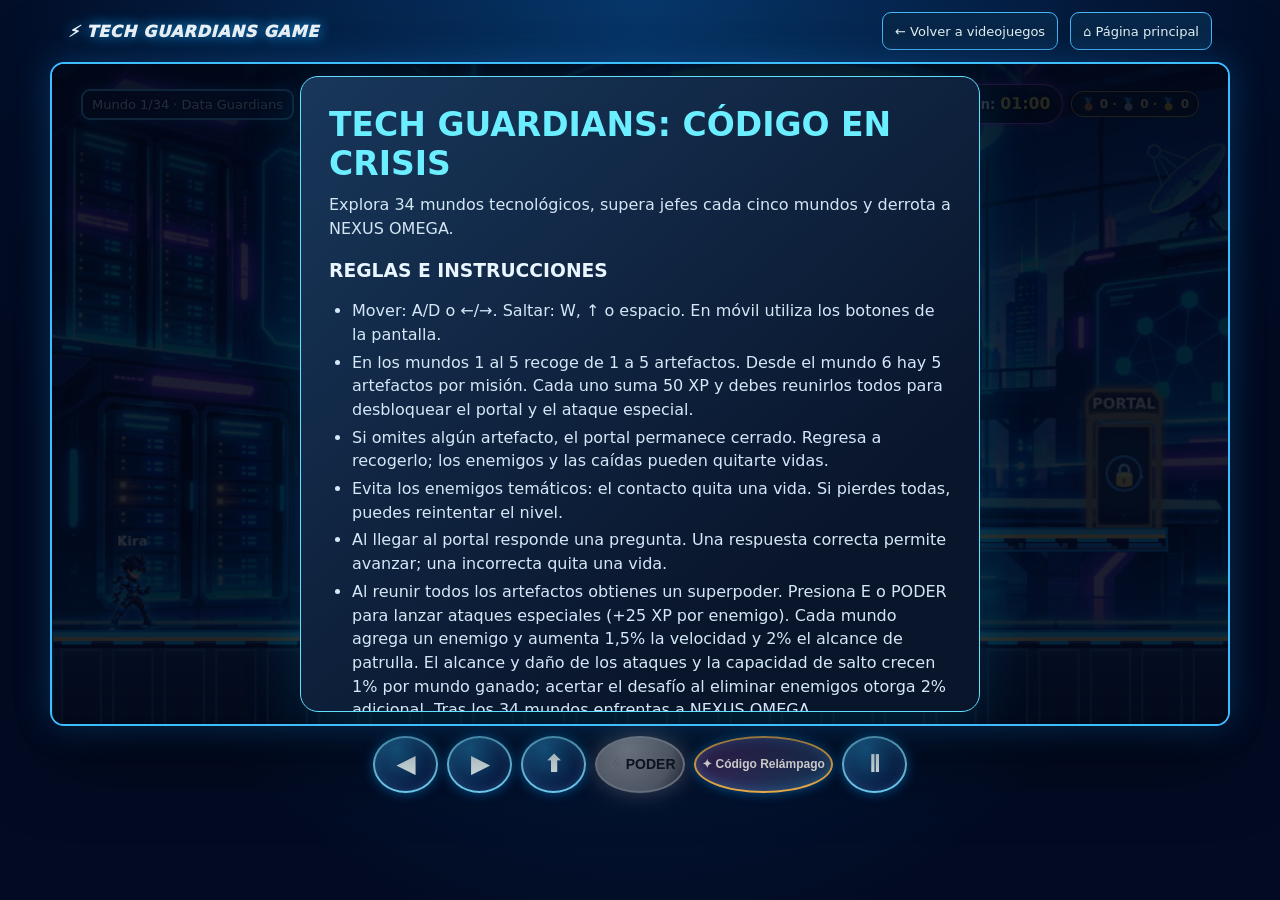
==== commit 4be0c224: "Add files via upload" ====
--- a/juego/index.html
+++ b/juego/index.html
@@ -29,7 +29,63 @@
 .guardian-detail{position:relative;min-height:150px;padding-right:clamp(110px,24%,190px)!important;overflow:hidden}
 .guardian-detail-sprite{position:absolute;right:12px;bottom:4px;height:140px;width:120px;object-fit:contain;filter:drop-shadow(0 0 8px #29e4ff55);pointer-events:none}
 @media(max-width:480px){.guardian-detail{padding-right:112px!important;min-height:155px}.guardian-detail-sprite{width:100px;height:128px;right:4px}}
-.medals-hud{display:inline-flex;align-items:center;padding:5px 9px;border:1px solid #d5a84c;border-radius:12px;background:#071b32;color:#ffdf89;font-size:12px;font-weight:700;white-space:nowrap}.medal-summary{color:#fbd88d;font-weight:700;text-align:center}</style></head><body><header class="top"><span class="brand">⚡ TECH GUARDIANS GAME</span><nav class="game-header-links" aria-label="Navegación"><a href="../videojuego.html">← Volver a videojuegos</a><a id="home" href="../index.html">⌂ Página principal</a></nav></header><p id="rotate-tip" style="display:none;text-align:center;margin:6px;color:#ffe08a;font-size:12px">📱 Para una mejor experiencia, gira tu teléfono horizontalmente.</p><main class="shell"><canvas id="game" width="960" height="540" aria-label="Aventura de plataformas Tech Guardians"></canvas><div class="hud"><span class="pill" id="mission"></span><span class="hud-chip" id="hud-heart"><svg class="hud-icon hud-icon-heart" viewBox="0 0 24 24" aria-hidden="true" focusable="false"><path fill="#ff456b" stroke="#ff9ab0" stroke-width="1" d="M12 21s-9-5.6-9-12a5 5 0 0 1 9-2.7A5 5 0 0 1 21 9c0 6.4-9 12-9 12Z"/><path d="M7 7q2-2 4 0" fill="none" stroke="#fff" stroke-width="1.4" stroke-linecap="round" opacity=".85"/></svg><span>Vidas: <strong id="hud-heart-value">0</strong></span></span><span class="hud-chip" id="hud-gem"><svg class="hud-icon hud-icon-gem" viewBox="0 0 24 24" aria-hidden="true" focusable="false"><path d="M6 3h12l4 6-10 12L2 9Z" fill="#20d5ff" stroke="#b5faff" stroke-width="1.1"/><path d="m6 3 6 18L18 3M2 9h20M6 3l-4 6m16-6 4 6" stroke="#e6ffff" stroke-width=".8" fill="none" opacity=".9"/></svg><span>Artefactos: <strong id="hud-gem-value">0/0</strong></span></span><span class="hud-chip" id="hud-target"><svg class="hud-icon hud-icon-target" viewBox="0 0 24 24" aria-hidden="true" focusable="false"><circle cx="12" cy="12" r="9" fill="#ff516c" stroke="#ffd2d7" stroke-width="1.3"/><circle cx="12" cy="12" r="6.2" fill="#fff"/><circle cx="12" cy="12" r="3.6" fill="#ff5267"/><circle cx="12" cy="12" r="1.4" fill="#fff"/><path d="m12 12 7-8" stroke="#bceaff" stroke-width="1.8"/></svg><span>Enemigos: <strong id="hud-target-value">0/0</strong></span></span><span class="hud-chip" id="hud-star"><svg class="hud-icon hud-icon-star" viewBox="0 0 24 24" aria-hidden="true" focusable="false"><path d="m12 1.8 3.1 6.3 7 .9-5 4.9 1.2 7-6.3-3.3-6.3 3.3 1.2-7-5-4.9 7-.9Z" fill="#ffc928" stroke="#fff1a0" stroke-width="1.2"/><path d="m12 4 1.5 4.8-5 1" stroke="#fff" opacity=".8" fill="none"/></svg><span>XP: <strong id="hud-star-value">0</strong></span></span><span class="hud-chip" id="hud-timer"><svg class="hud-icon hud-icon-timer" viewBox="0 0 24 24" aria-hidden="true" focusable="false"><circle cx="12" cy="13" r="8" fill="#2b174b" stroke="#e3a6ff" stroke-width="2.2"/><path d="M12 9v4l3 2M9 2h6M12 2v3M18 5l2-2" stroke="#f4dcff" stroke-width="2" stroke-linecap="round" fill="none"/></svg><span>Fusión en: <strong id="hud-timer-value">01:00</strong></span></span><span class="pill" id="status" hidden></span><span class="pill" id="score" hidden></span><span id="medals-hud" class="medals-hud" aria-live="polite" title="Medallas ganadas">🥉 0 · 🥈 0 · 🥇 0</span><span class="pill" id="charge-indicator" aria-live="polite">⚡ 0%</span><span class="pill save-flash" id="save-flash" role="status" aria-live="polite"></span></div><div class="overlay" id="overlay"><section class="panel" id="panel"></section></div></main><nav class="controls" aria-label="Controles del juego"><div><button id="left" aria-label="Izquierda">◀</button><button id="right" aria-label="Derecha">▶</button><button id="jump" aria-label="Saltar">⬆</button><button id="power" aria-label="Superpoder">⚡ PODER</button><button id="pause" aria-label="Pausar">Ⅱ</button></div></nav><div id="cookie-note" role="dialog" aria-label="Preferencias de guardado" style="position:fixed;bottom:12px;left:12px;z-index:90;max-width:370px;background:#09243b;border:1px solid #43bdf0;border-radius:12px;padding:14px;box-shadow:0 8px 40px #0009;display:none"><p style="margin:0 0 10px;font-size:13px">Guardamos el progreso y los trofeos en este dispositivo mediante almacenamiento local. El juego no necesita cookies de seguimiento.</p><button id="cookie-ok" type="button">Entendido</button></div><script>
+.medals-hud{display:inline-flex;align-items:center;padding:5px 9px;border:1px solid #d5a84c;border-radius:12px;background:#071b32;color:#ffdf89;font-size:12px;font-weight:700;white-space:nowrap}.medal-summary{color:#fbd88d;font-weight:700;text-align:center}
+@media(min-width:1450px){.shell{max-width:min(96vw,1740px)!important;width:min(96vw,1740px)!important}.top{max-width:min(96vw,1740px)!important}.controls{max-width:min(96vw,1740px)!important}}
+@media(max-width:650px){.controls button{min-width:46px;min-height:46px}.language-flags button{font-size:1rem;min-height:52px}.guardian-detail-sprite{object-fit:contain}}
+.flag-icon{width:32px;height:22px;object-fit:cover;vertical-align:middle;margin-right:8px;border-radius:3px;border:1px solid #fff7}.language-flags button{font-weight:800;display:inline-flex;align-items:center;justify-content:center;gap:5px}#special-attack{border-color:#f8b951;background:linear-gradient(140deg,#43245e,#153d60);color:#fff;min-width:88px;font-size:12px}
+.guardian-card img{object-fit:contain!important;object-position:center center!important;background:radial-gradient(circle at 50% 70%,#17477a,#06182f)}.guardian-detail-sprite{object-fit:contain!important;object-position:center!important}
+.guardian-selector .guardian-card{min-height:205px;display:flex;flex-direction:column;align-items:center;justify-content:flex-start;gap:5px;padding:9px!important}
+.guardian-selector .guardian-card img{width:100%;height:142px!important;object-fit:contain!important;object-position:center bottom!important;border-radius:8px;background:radial-gradient(circle at 50% 70%,#205580,#071b32)}
+.guardian-selector .guardian-card small:last-child{color:#ffdc85;font-weight:750;font-size:11px;line-height:1.25;min-height:30px}
+.guardian-detail-sprite{height:180px!important;width:140px!important;object-fit:contain!important}
+.guardian-detail{min-height:192px;padding-right:155px!important}
+.language-flags .flag-icon{width:38px;height:26px;object-fit:cover;display:inline-block;flex-shrink:0}
+@media(max-width:560px){.guardian-selector{display:grid!important;grid-template-columns:repeat(2,minmax(0,1fr))!important}.guardian-selector .guardian-card{min-width:0}.guardian-detail{padding-right:120px!important}.guardian-detail-sprite{width:108px!important;height:160px!important}}
+
+.portal-open-hud{display:inline-flex;align-items:center;gap:4px;padding:0 9px 0 0;min-height:38px;border:1px solid #f8c657;border-radius:25px;background:#071b39eb;box-shadow:0 0 12px #ffca53a8;color:#fff2b3;font:800 12px system-ui;white-space:nowrap;animation:portalNotice 1.5s ease-in-out infinite alternate}.portal-open-hud[hidden]{display:none!important}.portal-open-hud img{width:60px;height:37px;object-fit:contain}@keyframes portalNotice{from{box-shadow:0 0 5px #ffca5370}to{box-shadow:0 0 18px #ffca53d0}}@media(prefers-reduced-motion:reduce){.portal-open-hud{animation:none}.portal-open-hud img{animation:none}}@media(max-width:760px){.portal-open-hud{font-size:10px;min-height:30px}.portal-open-hud img{width:38px;height:28px}}
+
+/* Responsive gameplay: portrait viewport crops a correctly proportioned 16:9 canvas
+   and follows the player instead of stretching the world. */
+@media (max-width:700px) and (orientation:portrait){
+ html,body{min-height:100%;overflow-x:hidden}
+ body{min-height:100dvh;display:flex;flex-direction:column}
+ .top{flex:0 0 auto;padding:6px 8px 4px;gap:4px}
+ .top .brand{font-size:clamp(12px,4vw,16px)}
+ .game-header-links{display:flex;justify-content:center;gap:6px;flex-wrap:wrap}
+ .top a{font-size:10px;padding:5px 7px;min-height:30px}
+ #rotate-tip{display:none!important}
+ .shell{flex:0 0 auto;aspect-ratio:auto!important;width:100%!important;
+   height:clamp(345px,61dvh,620px);margin:0!important;border-radius:0;
+   border-left:0;border-right:0;overflow:hidden;isolation:isolate}
+ .shell canvas{position:absolute;top:0;width:auto!important;height:100%!important;
+   max-width:none;transform:none!important;left:0;touch-action:none}
+ .hud{top:5px;left:5px;right:5px;padding:0;gap:4px;justify-content:center;
+   align-content:flex-start;z-index:3}
+ .hud .hud-chip,.hud .pill,.medals-hud,.portal-open-hud{font-size:9px!important;
+   padding:4px 6px!important;min-height:25px;line-height:1.1;max-width:100%}
+ .hud-icon{width:14px;height:14px}
+ .controls{flex:1 0 auto;min-height:130px;width:100%;max-width:100%;
+   display:flex;align-items:flex-start;justify-content:space-between!important;
+   padding:12px 12px max(14px,env(safe-area-inset-bottom));gap:12px}
+ .controls>div{display:flex;flex-wrap:wrap;align-items:center;justify-content:center;gap:8px}
+ .controls button{min-width:56px!important;min-height:56px!important;
+   font-size:22px;border-radius:50%;touch-action:none}
+ #power{min-width:95px!important;border-radius:24px;font-size:13px}
+ .overlay{padding:10px;align-items:center}
+ .panel{width:100%;max-height:min(92%,620px);overflow-y:auto;overscroll-behavior:contain;
+   padding:12px;border-radius:14px}
+ .panel h1{font-size:clamp(18px,5vw,24px)}
+ .actions{display:grid;grid-template-columns:repeat(2,minmax(0,1fr));gap:8px}
+ .actions button{min-width:0;min-height:44px;padding:9px 6px;font-size:12px;overflow-wrap:anywhere}
+ .selector{grid-template-columns:repeat(2,minmax(0,1fr))}
+ .foot{font-size:10px;padding:4px 8px 8px}
+}
+@media(max-width:700px) and (orientation:landscape){
+ .top{padding:4px 10px}.shell{width:min(100%,calc(100dvh * 1.7));margin:auto}
+ .controls{padding:5px 10px}.controls button{min-height:46px!important;min-width:46px!important}
+ .panel{max-height:94%}
+}
+</style></head><body><header class="top"><span class="brand">⚡ TECH GUARDIANS GAME</span><nav class="game-header-links" aria-label="Navegación"><a href="../videojuego.html">← Volver a videojuegos</a><a id="home" href="../index.html">⌂ Página principal</a></nav></header><p id="rotate-tip" style="display:none;text-align:center;margin:6px;color:#ffe08a;font-size:12px">📱 Puedes jugar en vertical u horizontal.</p><main class="shell"><canvas id="game" width="960" height="540" aria-label="Aventura de plataformas Tech Guardians"></canvas><div class="hud"><span class="pill" id="mission"></span><span class="hud-chip" id="hud-heart"><svg class="hud-icon hud-icon-heart" viewBox="0 0 24 24" aria-hidden="true" focusable="false"><path fill="#ff456b" stroke="#ff9ab0" stroke-width="1" d="M12 21s-9-5.6-9-12a5 5 0 0 1 9-2.7A5 5 0 0 1 21 9c0 6.4-9 12-9 12Z"/><path d="M7 7q2-2 4 0" fill="none" stroke="#fff" stroke-width="1.4" stroke-linecap="round" opacity=".85"/></svg><span>Vidas: <strong id="hud-heart-value">0</strong></span></span><span class="hud-chip" id="hud-gem"><svg class="hud-icon hud-icon-gem" viewBox="0 0 24 24" aria-hidden="true" focusable="false"><path d="M6 3h12l4 6-10 12L2 9Z" fill="#20d5ff" stroke="#b5faff" stroke-width="1.1"/><path d="m6 3 6 18L18 3M2 9h20M6 3l-4 6m16-6 4 6" stroke="#e6ffff" stroke-width=".8" fill="none" opacity=".9"/></svg><span>Artefactos: <strong id="hud-gem-value">0/0</strong></span></span><span class="hud-chip" id="hud-target"><svg class="hud-icon hud-icon-target" viewBox="0 0 24 24" aria-hidden="true" focusable="false"><circle cx="12" cy="12" r="9" fill="#ff516c" stroke="#ffd2d7" stroke-width="1.3"/><circle cx="12" cy="12" r="6.2" fill="#fff"/><circle cx="12" cy="12" r="3.6" fill="#ff5267"/><circle cx="12" cy="12" r="1.4" fill="#fff"/><path d="m12 12 7-8" stroke="#bceaff" stroke-width="1.8"/></svg><span>Enemigos: <strong id="hud-target-value">0/0</strong></span></span><span class="hud-chip" id="hud-star"><svg class="hud-icon hud-icon-star" viewBox="0 0 24 24" aria-hidden="true" focusable="false"><path d="m12 1.8 3.1 6.3 7 .9-5 4.9 1.2 7-6.3-3.3-6.3 3.3 1.2-7-5-4.9 7-.9Z" fill="#ffc928" stroke="#fff1a0" stroke-width="1.2"/><path d="m12 4 1.5 4.8-5 1" stroke="#fff" opacity=".8" fill="none"/></svg><span>XP: <strong id="hud-star-value">0</strong></span></span><span class="hud-chip" id="hud-timer"><svg class="hud-icon hud-icon-timer" viewBox="0 0 24 24" aria-hidden="true" focusable="false"><circle cx="12" cy="13" r="8" fill="#2b174b" stroke="#e3a6ff" stroke-width="2.2"/><path d="M12 9v4l3 2M9 2h6M12 2v3M18 5l2-2" stroke="#f4dcff" stroke-width="2" stroke-linecap="round" fill="none"/></svg><span>Fusión en: <strong id="hud-timer-value">01:00</strong></span></span><span id="portal-open-hud" class="portal-open-hud" role="status" aria-live="polite" hidden><img src="assets/ui/portal-abierto.webp" width="70" height="40" alt=""><strong id="portal-open-text">¡PORTAL ABIERTO!</strong></span><span class="pill" id="status" hidden></span><span class="pill" id="score" hidden></span><span id="medals-hud" class="medals-hud" aria-live="polite" title="Medallas ganadas">🥉 0 · 🥈 0 · 🥇 0</span><span class="pill" id="charge-indicator" aria-live="polite">⚡ 0%</span><span class="pill save-flash" id="save-flash" role="status" aria-live="polite"></span></div><div class="overlay" id="overlay"><section class="panel" id="panel"></section></div></main><nav class="controls" aria-label="Controles del juego"><div><button id="left" aria-label="Izquierda">◀</button><button id="right" aria-label="Derecha">▶</button><button id="jump" aria-label="Saltar">⬆</button><button id="power" aria-label="Disparo">⚡ PODER</button><button id="special-attack" type="button" aria-label="Ataque especial">✦ ESPECIAL</button><button id="pause" aria-label="Pausar">Ⅱ</button></div></nav><div id="cookie-note" role="dialog" aria-label="Preferencias de guardado" style="position:fixed;bottom:12px;left:12px;z-index:90;max-width:370px;background:#09243b;border:1px solid #43bdf0;border-radius:12px;padding:14px;box-shadow:0 8px 40px #0009;display:none"><p style="margin:0 0 10px;font-size:13px">Guardamos el progreso y los trofeos en este dispositivo mediante almacenamiento local. El juego no necesita cookies de seguimiento.</p><button id="cookie-ok" type="button">Entendido</button></div><script>
 (()=>{'use strict';
 const cityArt=new Image();cityArt.src='cyber-city-background.webp';
 // Fondo WebP del mundo 5: se carga una sola vez, nunca dentro del bucle de animación.
@@ -47,7 +103,7 @@
  return img;
 });
 const $=id=>document.getElementById(id),c=$('game'),g=c.getContext('2d'),W=960,H=540,G=464,worldW=1840;let avatar='kira',lang='es',difficulty='normal',stage=0,score=0,lives=3,sceneState='menu',tick=0,camera=0,player,platforms,items,enemies,portal;let powerReady=false,powerTicks=0,powerUsed=false,projectiles=[],fireCooldown=0,boss=null,miniBoss=null,bossQuiz=0,bossHits=0,quizLocked=false,bossShot=null,bossShotDelay=0;const keys={left:false,right:false,jump:false};let speechEnabled=false,chargeStart=0,charging=false,boostUntil=0,lastTap={left:0,right:0},enemyBullets=[];
-const T={es:{home:'⌂ Página principal',title:'TECH GUARDIANS: CÓDIGO EN CRISIS',intro:'Dieciséis etapas: quince mundos tecnológicos y una batalla final. Una anomalía amenaza quince sistemas de una ciudad futurista. Explora, recoge núcleos de energía y resuelve decisiones técnicas para restaurar cada sector.',rules:'REGLAS E INSTRUCCIONES',r1:'Mover: A/D o ←/→. Saltar: W, ↑ o espacio. En móvil utiliza los botones de la pantalla.',r2:'En los mundos 1 al 5 recoge de 1 a 5 artefactos. Desde el mundo 6 hay 5 artefactos por misión. Cada uno suma 50 XP y debes reunirlos todos para desbloquear el portal y el ataque especial.',r3:'Si omites algún artefacto, el portal permanece cerrado. Regresa a recogerlo; los enemigos y las caídas pueden quitarte vidas.',r4:'Evita los enemigos temáticos: el contacto quita una vida. Si pierdes todas, puedes reintentar el nivel.',r5:'Al llegar al portal responde una pregunta. Una respuesta correcta permite avanzar; una incorrecta quita una vida.',r6:'Al reunir todos los artefactos obtienes un superpoder. Presiona E o PODER para lanzar ataques especiales (+25 XP por enemigo). Cada mundo agrega un enemigo y aumenta 2% la velocidad y 2% el alcance de patrulla. Tras 15 mundos enfrentas a NEXUS OMEGA y respondes 14 preguntas.',language:'Idioma',level:'Dificultad',easy:'Fácil',normal:'Normal',hard:'Difícil',start:'Comenzar aventura ▶',continue:'Continuar partida',new:'Nueva partida',back:'Volver al inicio',pause:'PAUSA',resume:'Continuar ▶',restart:'Reiniciar nivel',mission:'Misión',cores:'Núcleos',portal:'Recoge todos los artefactos dorados para activar el portal',challenge:'DESAFÍO',correct:'¡MISIÓN COMPLETADA!',wrong:'RESPUESTA INCORRECTA',lose:'SIN VIDAS',retry:'Reintentar nivel',next:'Siguiente mundo →',finish:'¡LOS CATORCE MUNDOS RESTAURADOS!',again:'Volver a jugar',saved:'Hay una partida guardada. ¿Deseas continuar?',wrongInfo:'No es la decisión más adecuada. Pierdes una vida.',end:'¡Gran trabajo! Restauraste los quince sectores con evidencia, pensamiento crítico y decisiones responsables.',foot:'Desktop: A/D o flechas · W/↑/Espacio saltar · E disparar · P pausar · Progreso local',avatarTitle:'Escoge tu personaje',woman:'Guardiana',man:'Guardián',worldTitle:'15 mundos + batalla final NEXUS OMEGA',worldIntro:'Datos · Aeronáutica · Robótica · Ciberseguridad · QA/ISTQB · Soporte · Desarrollo · Nanotecnología · DevOps · Scrum · IA · Transformación digital · Telecomunicaciones · Computación cuántica',difficultyInfo:'Fácil: 5 vidas y drones lentos · Normal: 3 vidas · Difícil: 2 vidas y drones rápidos',powerReady:'ATAQUE LISTO',powerActive:'PODER ACTIVO',powerUnlock:'¡SUPERPODER ADQUIRIDO!',powerHelp:'¡Ataque especial disponible! Pulsa E o PODER para disparar en la dirección de tu personaje. Cada enemigo neutralizado otorga +25 XP. Puedes volver a disparar cada 0,4 segundos.',powerNames:['Pulso de datos','Escudo aéreo','Control robótico','Cortafuegos','Destructor de bugs','Restauración del sistema','Explosión de código','Enjambre nano','Oleada DevOps','Fuerza Sprint','Ráfaga neuronal','Onda digital','Tormenta de señal','Cambio cuántico'],bossName:'NEXUS OMEGA — GUARDIÁN DE LOS 15 MUNDOS',bossIntro:'¡Batalla final! Recoge 5 artefactos, impacta 5 veces al monstruo y supera las 14 preguntas (una por mundo).',bossProgress:'Preguntas del jefe',bossHit:'¡Impacto! Sigue atacando al jefe.',bossLocked:'Primero derrota al jefe con 5 proyectiles.',bossWin:'¡NEXUS OMEGA DERROTADO!',bossWinText:'Superaste los 14 desafíos y neutralizaste la amenaza que combinaba todos los mundos.',exit:'Salir al sitio web'},en:{home:'⌂ Main website',title:'TECH GUARDIANS: CODE IN CRISIS',intro:'Sixteen stages: fifteen technology worlds and a final battle. An anomaly threatens fifteen systems in a futuristic city. Explore, collect energy cores, and solve technical decisions to restore each sector.',rules:'RULES AND INSTRUCTIONS',r1:'Move: A/D or ←/→. Jump: W, ↑ or Space. On mobile, use the on-screen buttons.',r2:'Worlds 1 to 5 have 1 to 5 artifacts. From world 6 onward, collect 5 per mission. Each gives 50 XP; collect all to unlock the portal and your special attack.',r3:'Missing an artifact keeps the portal locked. Go back to collect it; enemies and falls may cost lives.',r4:'Avoid thematic enemies: touching them costs one life. If all lives are lost, retry the level.',r5:'At the portal, answer a question. A correct answer unlocks the next world; a wrong answer costs one life.',r6:'Collect every artifact to unlock ranged attacks: press E or POWER (+25 XP per enemy). Each world adds one enemy, 1% speed and 1% patrol range. After 15 worlds, face NEXUS OMEGA and answer 14 questions.',language:'Language',level:'Difficulty',easy:'Easy',normal:'Normal',hard:'Hard',start:'Start adventure ▶',continue:'Resume game',new:'New game',back:'Back to start',pause:'PAUSED',resume:'Resume ▶',restart:'Restart level',mission:'Mission',cores:'Cores',portal:'Collect every golden artifact to unlock the portal',challenge:'CHALLENGE',correct:'MISSION COMPLETE!',wrong:'INCORRECT ANSWER',lose:'OUT OF LIVES',retry:'Retry level',next:'Next world →',finish:'ALL FOURTEEN WORLDS RESTORED!',again:'Play again',saved:'A saved game was found. Would you like to resume?',wrongInfo:'That is not the best decision. You lose one life.',end:'Great job! You restored all fourteen sectors using evidence, critical thinking and responsible decisions.',foot:'Desktop: A/D or arrows · W/↑/Space jump · E shoot · P pause · Local progress',avatarTitle:'Choose your character',woman:'Female Guardian',man:'Male Guardian',worldTitle:'15 worlds + NEXUS OMEGA final battle',worldIntro:'Data · Aviation · Robotics · Cybersecurity · QA/ISTQB · Support · Development · Nanotechnology · DevOps · Scrum · AI · Digital transformation · Telecommunications · Quantum computing',difficultyInfo:'Easy: 5 lives, slower drones · Normal: 3 lives · Hard: 2 lives, faster drones',powerReady:'ATTACK READY',powerActive:'POWER ACTIVE',powerUnlock:'SUPERPOWER UNLOCKED!',powerHelp:'Special attack unlocked! Press E or POWER to fire in the direction you face. Defeat enemies for +25 XP each. Enemies from world 5 onward require two hits. Shoot again every 0.4 seconds.',powerNames:['Data Pulse','Aero Shield','Robo Override','Cyber Firewall','Bug Destroyer','System Restore','Code Blast','Nano Swarm','Pipeline Surge','Sprint Force','Neural Burst','Digital Wave','Signal Storm','Quantum Shift'],bossName:'NEXUS OMEGA — GUARDIAN OF 15 WORLDS',bossIntro:'Final battle! Collect 5 artifacts, hit the monster 5 times, then answer all 14 questions (one per world).',bossProgress:'Boss questions',bossHit:'Hit! Keep attacking the boss.',bossLocked:'First defeat the boss with 5 projectiles.',bossWin:'NEXUS OMEGA DEFEATED!',bossWinText:'You solved 14 challenges and neutralized the threat combining every world.',exit:'Exit to website'}};
+const T={es:{home:'⌂ Página principal',title:'TECH GUARDIANS: CÓDIGO EN CRISIS',intro:'Treinta y cinco etapas: treinta y cuatro mundos tecnológicos y una batalla final. Una anomalía amenaza múltiples sistemas de una ciudad futurista. Explora, recoge núcleos de energía y resuelve decisiones técnicas para restaurar cada sector.',rules:'REGLAS E INSTRUCCIONES',r1:'Mover: A/D o ←/→. Saltar: W, ↑ o espacio. En móvil utiliza los botones de la pantalla.',r2:'En los mundos 1 al 5 recoge de 1 a 5 artefactos. Desde el mundo 6 hay 5 artefactos por misión. Cada uno suma 50 XP y debes reunirlos todos para desbloquear el portal y el ataque especial.',r3:'Si omites algún artefacto, el portal permanece cerrado. Regresa a recogerlo; los enemigos y las caídas pueden quitarte vidas.',r4:'Evita los enemigos temáticos: el contacto quita una vida. Si pierdes todas, puedes reintentar el nivel.',r5:'Al llegar al portal responde una pregunta. Una respuesta correcta permite avanzar; una incorrecta quita una vida.',r6:'Al reunir todos los artefactos obtienes un superpoder. Presiona E o PODER para lanzar ataques especiales (+25 XP por enemigo). Cada mundo agrega un enemigo y aumenta 1,5% la velocidad y 2% el alcance de patrulla. El alcance y daño de los ataques y la capacidad de salto crecen 1% por mundo ganado; acertar el desafío al eliminar enemigos otorga 2% adicional. Tras los 34 mundos enfrentas a NEXUS OMEGA.',language:'Idioma',level:'Dificultad',easy:'Fácil',normal:'Normal',hard:'Difícil',start:'Comenzar aventura ▶',continue:'Continuar partida',new:'Nueva partida',back:'Volver al inicio',pause:'PAUSA',resume:'Continuar ▶',restart:'Reiniciar nivel',mission:'Misión',cores:'Núcleos',portal:'Recoge todos los artefactos dorados para activar el portal',challenge:'DESAFÍO',correct:'¡MISIÓN COMPLETADA!',wrong:'RESPUESTA INCORRECTA',lose:'SIN VIDAS',retry:'Reintentar nivel',next:'Siguiente mundo →',finish:'¡LOS 34 MUNDOS RESTAURADOS!',again:'Volver a jugar',saved:'Hay una partida guardada. ¿Deseas continuar?',wrongInfo:'No es la decisión más adecuada. Pierdes una vida.',end:'¡Gran trabajo! Restauraste los 34 sectores con evidencia, pensamiento crítico y decisiones responsables.',foot:'Desktop: A/D o flechas · W/↑/Espacio saltar · E disparar · P pausar · Progreso local',avatarTitle:'Escoge tu personaje',woman:'Guardiana',man:'Guardián',worldTitle:'34 mundos + batalla final NEXUS OMEGA',worldIntro:'Datos · Aeronáutica · Robótica · Ciberseguridad · QA/ISTQB · Soporte · Desarrollo · Nanotecnología · DevOps · Scrum · IA · Transformación digital · Telecomunicaciones · Computación cuántica',difficultyInfo:'Fácil: 5 vidas y drones lentos · Normal: 3 vidas · Difícil: 2 vidas y drones rápidos',powerReady:'ATAQUE LISTO',powerActive:'PODER ACTIVO',powerUnlock:'¡SUPERPODER ADQUIRIDO!',powerHelp:'Pulsa F o ESPECIAL para activar tu ataque único. Pulsa E o PODER para disparar proyectiles; mantén presionado para cargarlos.',powerNames:['Pulso de datos','Escudo aéreo','Control robótico','Cortafuegos','Destructor de bugs','Restauración del sistema','Explosión de código','Enjambre nano','Oleada DevOps','Fuerza Sprint','Ráfaga neuronal','Onda digital','Tormenta de señal','Cambio cuántico'],bossName:'NEXUS OMEGA — GUARDIÁN DE LOS 15 MUNDOS',bossIntro:'¡Batalla final! Recoge 5 artefactos, impacta 5 veces al monstruo y supera las 14 preguntas (una por mundo).',bossProgress:'Preguntas del jefe',bossHit:'¡Impacto! Sigue atacando al jefe.',bossLocked:'Primero derrota al jefe con 5 proyectiles.',bossWin:'¡NEXUS OMEGA DERROTADO!',bossWinText:'Superaste los desafíos de los 36 mundos y neutralizaste la amenaza que combinaba todos los mundos.',exit:'Salir al sitio web'},en:{home:'⌂ Main website',title:'TECH GUARDIANS: CODE IN CRISIS',intro:'Thirty-five stages: thirty-four technology worlds and a final battle. An anomaly threatens multiple systems in a futuristic city. Explore, collect energy cores, and solve technical decisions to restore each sector.',rules:'RULES AND INSTRUCTIONS',r1:'Move: A/D or ←/→. Jump: W, ↑ or Space. On mobile, use the on-screen buttons.',r2:'Worlds 1 to 5 have 1 to 5 artifacts. From world 6 onward, collect 5 per mission. Each gives 50 XP; collect all to unlock the portal and your special attack.',r3:'Missing an artifact keeps the portal locked. Go back to collect it; enemies and falls may cost lives.',r4:'Avoid thematic enemies: touching them costs one life. If all lives are lost, retry the level.',r5:'At the portal, answer a question. A correct answer unlocks the next world; a wrong answer costs one life.',r6:'Collect every artifact to unlock ranged attacks: press E or POWER (+25 XP per enemy). Each world adds one enemy, 1.5% speed and 2% patrol range. Attack range, damage and jump capacity increase 1% per completed world; the enemy-clear challenge grants an extra 2%. After 34 worlds, face NEXUS OMEGA.',language:'Language',level:'Difficulty',easy:'Easy',normal:'Normal',hard:'Hard',start:'Start adventure ▶',continue:'Resume game',new:'New game',back:'Back to start',pause:'PAUSED',resume:'Resume ▶',restart:'Restart level',mission:'Mission',cores:'Cores',portal:'Collect every golden artifact to unlock the portal',challenge:'CHALLENGE',correct:'MISSION COMPLETE!',wrong:'INCORRECT ANSWER',lose:'OUT OF LIVES',retry:'Retry level',next:'Next world →',finish:'ALL 34 WORLDS RESTORED!',again:'Play again',saved:'A saved game was found. Would you like to resume?',wrongInfo:'That is not the best decision. You lose one life.',end:'Great job! You restored all fourteen sectors using evidence, critical thinking and responsible decisions.',foot:'Desktop: A/D or arrows · W/↑/Space jump · E shoot · P pause · Local progress',avatarTitle:'Choose your character',woman:'Female Guardian',man:'Male Guardian',worldTitle:'34 worlds + NEXUS OMEGA final battle',worldIntro:'Data · Aviation · Robotics · Cybersecurity · QA/ISTQB · Support · Development · Nanotechnology · DevOps · Scrum · AI · Digital transformation · Telecommunications · Quantum computing',difficultyInfo:'Easy: 5 lives, slower drones · Normal: 3 lives · Hard: 2 lives, faster drones',powerReady:'ATTACK READY',powerActive:'POWER ACTIVE',powerUnlock:'SUPERPOWER UNLOCKED!',powerHelp:'Special attack unlocked! Press E or POWER to fire in the direction you face. Defeat enemies for +25 XP each. Enemy durability depends on difficulty: easy 1, normal 2 and hard 3 hits. Shoot again every 0.4 seconds.',powerNames:['Data Pulse','Aero Shield','Robo Override','Cyber Firewall','Bug Destroyer','System Restore','Code Blast','Nano Swarm','Pipeline Surge','Sprint Force','Neural Burst','Digital Wave','Signal Storm','Quantum Shift'],bossName:'NEXUS OMEGA — GUARDIAN OF 15 WORLDS',bossIntro:'Final battle! Collect 5 artifacts, hit the monster 5 times, then answer all 14 questions (one per world).',bossProgress:'Boss questions',bossHit:'Hit! Keep attacking the boss.',bossLocked:'First defeat the boss with 5 projectiles.',bossWin:'NEXUS OMEGA DEFEATED!',bossWinText:'You solved 14 challenges and neutralized the threat combining every world.',exit:'Exit to website'}};
 const worlds=[
 {id:'DATA GUARDIANS',kind:'data',color:'#45d8f5',sub:['Restablece la integridad de los datos','Restore data integrity'],q:['¿Qué hacer ante registros duplicados en una base de ventas?','What should you do with duplicate records in a sales dataset?'],a:[['Borrarlos sin revisar','Identificarlos y validar las reglas de negocio','Cambiar sus importes'],['Delete without review','Identify and validate business rules','Change their amounts']],correct:1,why:['La depuración debe respetar las reglas de negocio.','Cleaning must respect business rules.']},
 {id:'AERO GUARDIANS',kind:'aero',color:'#78b9ff',sub:['Verifica sensores en un simulador aeronáutico','Verify sensors in an aircraft simulator'],q:['Dos sensores de altitud difieren. ¿Cuál es la acción adecuada?','Two altitude sensors disagree. What should you do?'],a:[['Aprobar ambos','Ignorar uno','Registrar la discrepancia y ejecutar diagnósticos'],['Approve both','Ignore one','Log the discrepancy and run diagnostics']],correct:2,why:['No se aprueban sistemas críticos sin evidencia.','Safety-critical systems require evidence before approval.']},
@@ -65,7 +121,7 @@
 {id:'QUANTUM GUARDIANS',kind:'quantum',color:'#f3a1ff',sub:['Explora un procesador cuántico simulado','Explore a simulated quantum processor'],q:['¿Cuál es una diferencia fundamental entre bit y qubit?','What is a fundamental difference between a bit and a qubit?'],a:[['Un qubit solo puede valer 1','Un qubit puede estar en superposición','Un bit clásico siempre está entrelazado'],['A qubit can only be 1','A qubit can exist in superposition','A classical bit is always entangled']],correct:1,why:['La superposición es una propiedad fundamental de los estados cuánticos.','Superposition is a fundamental property of quantum states.']}
 
 ];
-const finalWorld={id:'NEXUS OMEGA',kind:'quantum',color:'#ff89df',sub:['La convergencia de los 15 mundos','Convergence of the 15 worlds']};
+const finalWorld={id:'NEXUS OMEGA',kind:'quantum',color:'#ff89df',sub:['La convergencia de los mundos tecnológicos','Convergence of the technology worlds']};
 const improvementWorld={id:'PROCESS GUARDIANS',kind:'process',color:'#f9d36a',sub:['Optimiza procesos de tecnología','Improve technology workflows'],q:['¿Qué debes hacer antes de automatizar un proceso ineficiente?','What should you do before automating an inefficient process?'],a:[['Automatizar todos los pasos sin revisar','Medir el proceso, identificar desperdicios y rediseñarlo','Eliminar controles de calidad'],['Automate every step without review','Measure the process, identify waste and redesign it','Remove quality checks']],correct:1,why:['Medir la línea base, encontrar causas y eliminar pasos innecesarios evita automatizar ineficiencias.','Baseline measurement, root-cause analysis and waste reduction prevent automating inefficiencies.']};
 worlds.push(improvementWorld,
 {id:"ENGLISH TECH GUARDIANS",kind:"english",color:"#4ad8b0",sub:["Vocabulario tecnológico en inglés", "Technology vocabulary"],q:["¿Qué significa troubleshooting en soporte de TI?", "What does troubleshooting mean in IT support?"],a:[["Identificar y resolver problemas", "Comprar dispositivos", "Borrar los registros"], ["Diagnosing and resolving problems", "Buying devices", "Deleting records"]],correct:0,why:["Troubleshooting significa diagnosticar y resolver problemas.", "Troubleshooting means diagnosing and resolving issues."]},
@@ -74,7 +130,65 @@
 {id:"INNOVATION GUARDIANS",kind:"startup",color:"#ffba7a",sub:["Emprendimiento e innovación responsable", "Entrepreneurship and responsible innovation"],q:["¿Cómo validar una idea de emprendimiento tecnológico?", "How can you validate a technology startup idea?"],a:[["Invertir todo antes de investigar", "Crear prototipo y probar con usuarios", "Ignorar comentarios"], ["Invest everything before research", "Build a prototype and test with users", "Ignore feedback"]],correct:1,why:["Prueba hipótesis con usuarios antes de escalar.", "Test hypotheses with users before scaling."]},
 {id:"IT GOVERNANCE GUARDIANS",kind:"governance",color:"#f7df80",sub:["Gobierno, riesgos y gestión de TI", "IT governance, risks and management"],q:["¿Qué alinea el gobierno de TI con la organización?", "What aligns IT governance with the organization?"],a:[["Objetivos y riesgos del negocio", "Solo marcas de equipos", "El color de pantallas"], ["Business objectives and risks", "Hardware brands only", "Screen colors"]],correct:0,why:["El gobierno de TI busca valor, riesgos y responsabilidades claras.", "IT governance focuses on value, risk and accountability."]},
 {id:"GOVERNMENT RELATIONS GUARDIANS",kind:"public",color:"#9ae4bb",sub:["Cooperación entre gobierno, ciudadanía y TI", "Cooperation between government, citizens and IT"],q:["¿Qué fortalece una alianza tecnológica con instituciones públicas?", "What strengthens technology partnerships with public institutions?"],a:[["Omitir transparencia", "Objetivos medibles y protección de datos", "Excluir a la ciudadanía"], ["Avoid transparency", "Measurable goals and data protection", "Exclude citizens"]],correct:1,why:["La transparencia y la protección de datos generan confianza.", "Transparency and data protection build trust."]});
+// Three additional global technology careers and cross-functional skills.
+worlds.push(
+{id:'POWER SKILLS GUARDIANS',kind:'skills',color:'#ffbf6a',sub:['Comunicación, liderazgo, negociación y colaboración','Communication, leadership, negotiation and teamwork'],q:['¿Qué demuestra escucha activa durante un incidente?','What demonstrates active listening during an incident?'],a:[['Interrumpir al equipo','Confirmar el problema y acordar acciones','Ignorar a los interesados'],['Interrupt the team','Confirm the issue and agree on actions','Ignore stakeholders']],correct:1,why:['La escucha activa mejora la coordinación y la resolución de problemas.','Active listening improves coordination and problem solving.']},
+{id:'FINTECH GUARDIANS',kind:'fintech',color:'#70f3cd',sub:['Pagos digitales, banca y seguridad financiera','Digital payments, banking and financial security'],q:['¿Qué protege una transacción financiera digital?','What protects a digital financial transaction?'],a:[['Compartir contraseñas','Autenticación sólida y cifrado','Eliminar los registros'],['Share passwords','Strong authentication and encryption','Delete logs']],correct:1,why:['Los controles de identidad y cifrado protegen datos y operaciones.','Identity and encryption controls protect data and transactions.']},
+{id:'GAMETECH GUARDIANS',kind:'gametech',color:'#a68bff',sub:['Desarrollo, diseño y pruebas de videojuegos','Game development, design and testing'],q:['¿Qué debe verificarse antes de publicar un videojuego?','What should be verified before releasing a video game?'],a:[['Solo el color del menú','Rendimiento, accesibilidad y jugabilidad','Solo el tráiler'],['Only the menu color','Performance, accessibility and gameplay','Only the trailer']],correct:1,why:['Las pruebas de calidad ayudan a prevenir errores y mejorar la experiencia.','Quality testing prevents issues and improves the experience.']}
+);
+worlds.push({id:'FULLSTACK GUARDIANS',kind:'fullstack',color:'#54d8ff',sub:['Integra frontend, backend, API y bases de datos','Integrate frontend, backend, APIs and databases'],q:['¿Qué permite al frontend consultar datos del backend?','What allows the frontend to request backend data?'],a:[['Una API HTTP','Cambiar el color del botón','Desactivar la base de datos'],['An HTTP API','Changing button colors','Disabling the database']],correct:0,why:['Una API define el contrato de comunicación entre capas.','An API defines the communication contract between layers.']});
+worlds.push({id:'TECH RECRUITER GUARDIANS',kind:'recruiter',color:'#73e6d6',sub:['Selecciona talento tecnológico con criterios justos y verificables','Select technology talent using fair, evidence-based criteria'],q:['¿Qué debe definir un reclutador antes de publicar una vacante tecnológica?','What should a recruiter define before posting a technology role?'],a:[['Competencias y requisitos del puesto','Solo el color del anuncio','Una lista de nombres favoritos'],['Role competencies and requirements','Only the ad color','A list of favorite names']],correct:0,why:['Un perfil de puesto claro permite evaluar candidatos con criterios consistentes.','A clear role profile supports consistent candidate assessment.']});
+worlds.push({id:'IT AUDIT GUARDIANS',kind:'audit',color:'#55e4d5',sub:['Audita riesgos, controles, evidencias y hallazgos de TI','Audit IT risks, controls, evidence and findings'],q:['¿Cuál es el primer paso de una auditoría de tecnología basada en riesgos?','What is the first step of a risk-based IT audit?'],a:[['Definir objetivos, alcance y riesgos relevantes','Cambiar configuraciones sin autorización','Emitir hallazgos sin evidencia'],['Define objectives, scope and relevant risks','Change settings without authorization','Issue findings without evidence']],correct:0,why:['La planificación basada en riesgos guía las pruebas y la evidencia requerida.','Risk-based planning guides testing and required evidence.']});
+
+// Mundos 28–30: disciplinas distintas de los mundos de desarrollo y QA.
+worlds.push(
+{id:"XR GUARDIANS",kind:"xr",color:"#9e8cff",sub:["Realidad extendida: realidad virtual, aumentada y mixta", "Extended reality: virtual, augmented and mixed reality"],q:["Un técnico prueba una experiencia de realidad aumentada y los objetos virtuales no coinciden con el espacio físico. ¿Qué debe revisar?", "A technician tests an augmented-reality experience and virtual objects do not align with physical space. What should be checked?"],a:[["Calibración y seguimiento espacial", "Color del menú", "Contraseña del usuario"], ["Spatial tracking and calibration", "Menu color", "User password"]],correct:0,why:["Calibración y seguimiento espacial", "Spatial tracking and calibration"]},
+{id:"GREENTECH GUARDIANS",kind:"greentech",color:"#74e6a0",sub:["Eficiencia energética, sostenibilidad y tecnología responsable", "Energy efficiency, sustainability and responsible technology"],q:["Un centro de datos consume más electricidad sin aumentar la demanda. ¿Qué acción inicial es más útil?", "A data center uses more electricity without an increase in demand. What is the most useful first action?"],a:[["Medir consumo por carga y revisar refrigeración", "Apagar el monitoreo", "Duplicar servidores"], ["Measure workload energy use and review cooling", "Disable monitoring", "Double the number of servers"]],correct:0,why:["Medir consumo por carga y revisar refrigeración", "Measure workload energy use and review cooling"]},
+{id:"BIOTECH GUARDIANS",kind:"biotech",color:"#ff9fd5",sub:["Bioinformática, datos científicos e interoperabilidad", "Bioinformatics, scientific data and interoperability"],q:["Un laboratorio recibe resultados de secuenciación con identificadores inconsistentes. ¿Qué debe hacerse antes del análisis?", "A laboratory receives sequencing results with inconsistent identifiers. What should be done before analysis?"],a:[["Validar trazabilidad e integridad de muestras", "Cambiar los identificadores al azar", "Publicar resultados sin verificar"], ["Validate sample traceability and integrity", "Randomly change identifiers", "Publish without verification"]],correct:0,why:["Validar trazabilidad e integridad de muestras", "Validate sample traceability and integrity"]}
+);
+worlds.push(
+{id:"IT SALES SOLUTIONS GUARDIANS",kind:"sales",color:"#ffbd68",sub:["Diseña soluciones y propuestas comerciales para clientes de TI", "Design customer-focused IT solutions and commercial proposals"],q:["Un cliente solicita una solución tecnológica sin definir sus necesidades. ¿Qué debe hacer el consultor preventa?", "A customer requests a technology solution without defining their needs. What should the presales consultant do?"],a:[["Realizar descubrimiento de necesidades y validar requisitos", "Ofrecer el producto más caro", "Prometer funcionalidades no verificadas"], ["Conduct discovery and validate requirements", "Offer the most expensive product", "Promise unverified features"]],correct:0,why:["El descubrimiento permite proponer una solución viable y medible.", "Discovery enables a viable, measurable solution."]},
+{id:"IT PROJECT MANAGEMENT GUARDIANS",kind:"project",color:"#fbbf75",sub:["Gestiona proyectos tecnológicos, riesgos, plazos y entregables", "Manage technology projects, risks, timelines and deliverables"],q:["Una dependencia crítica retrasa un proyecto. ¿Qué debe hacer la dirección del proyecto?", "A critical dependency delays a project. What should the project manager do?"],a:[["Evaluar impacto, actualizar el plan y comunicar a interesados", "Ocultar el retraso", "Eliminar pruebas para recuperar tiempo"], ["Assess impact, update the plan and communicate with stakeholders", "Hide the delay", "Remove testing to save time"]],correct:0,why:["Gestionar cambios y riesgos transparentemente permite decidir con evidencia.", "Transparent risk and change management supports evidence-based decisions."]},
+{id:"IT CONSULTING GUARDIANS",kind:"consulting",color:"#bd9bff",sub:["Implementa soluciones empresariales y gestiona el cambio", "Implement enterprise solutions and manage change"],q:["Una implementación ERP no refleja el proceso real del cliente. ¿Cuál es el siguiente paso?", "An ERP implementation does not reflect the customer’s actual process. What is the next step?"],a:[["Validar procesos y brechas con usuarios clave", "Personalizar sin análisis", "Desactivar controles"], ["Validate processes and gaps with key users", "Customize without analysis", "Disable controls"]],correct:0,why:["El análisis de brechas reduce reprocesos y riesgos de adopción.", "Gap analysis reduces rework and adoption risks."]},
+{id:"ENTERPRISE SYSTEMS GUARDIANS",kind:"enterprise",color:"#64e6ff",sub:["Administra CRM, ERP, SAP y Salesforce", "Administer CRM, ERP, SAP and Salesforce"],q:["Los vendedores no pueden acceder a oportunidades del CRM tras un cambio de roles. ¿Qué se revisa primero?", "Sales representatives cannot access CRM opportunities after a role change. What should be checked first?"],a:[["Permisos, roles y reglas de acceso", "Eliminar registros de oportunidades", "Dar acceso administrativo a todos"], ["Permissions, roles and access rules", "Delete opportunity records", "Grant administrator access to everyone"]],correct:0,why:["Los controles de acceso deben respetar el principio de mínimo privilegio.", "Access controls should follow least privilege."]},
+{id:"IOT GUARDIANS",kind:"iot",color:"#78f0b1",sub:["Conecta sensores, dispositivos y plataformas IoT", "Connect sensors, devices and IoT platforms"],q:["Un sensor industrial envía mediciones inconsistentes. ¿Qué acción es más segura?", "An industrial sensor sends inconsistent readings. What is the safest action?"],a:[["Verificar calibración, conectividad y calidad de datos", "Ignorar las alertas", "Cambiar los umbrales sin evidencia"], ["Check calibration, connectivity and data quality", "Ignore alerts", "Change thresholds without evidence"]],correct:0,why:["La validación de dispositivos y datos previene decisiones erróneas.", "Device and data validation prevents incorrect decisions."]},
+{id:"TECHNICAL EDUCATION GUARDIANS",kind:"training",color:"#ff9dd7",sub:["Diseña capacitación técnica y experiencias de aprendizaje", "Design technical training and learning experiences"],q:["Un curso técnico tiene baja aprobación. ¿Cómo debe mejorarse?", "A technical course has a low pass rate. How should it be improved?"],a:[["Analizar objetivos, evaluaciones y retroalimentación", "Eliminar las evaluaciones", "Agregar contenido sin revisar necesidades"], ["Analyze objectives, assessments and feedback", "Remove assessments", "Add content without reviewing needs"]],correct:0,why:["La mejora instruccional parte de resultados y necesidades del alumnado.", "Instructional improvement begins with learner outcomes and needs."]}
+);
+// Unificación educativa: DATA + DATA ANALYST; DEV + FULLSTACK.
+// Keep the original asset numbers to retain each world's handcrafted WebP artwork.
+const originalWorlds=worlds.slice();
+const originalWorldNumberByKind=Object.fromEntries(originalWorlds.map((w,i)=>[w.kind,i+1]));
+const dataAnalyst=originalWorlds.find(w=>w.kind==='analyst');
+const fullstackSpecialty=originalWorlds.find(w=>w.kind==='fullstack');
+const dataWorld=worlds.find(w=>w.kind==='data');
+const developmentWorld=worlds.find(w=>w.kind==='dev');
+dataWorld.sub=['Bases de datos, SQL, calidad y análisis de datos, indicadores y visualización','Databases, SQL, data quality and analytics, KPIs and visualization'];
+developmentWorld.id='FULLSTACK GUARDIANS';
+developmentWorld.kind='fullstack';
+developmentWorld.sub=['Desarrollo integral: frontend, backend, API, bases de datos y pruebas','End-to-end development: frontend, backend, APIs, databases and testing'];
+worlds.splice(worlds.findIndex(w=>w.kind==='analyst'),1);
+worlds.splice(worlds.findIndex(w=>w===fullstackSpecialty),1);
+const legacyWorldIndex=worlds.map(w=>originalWorlds.indexOf(w));
+const worldAssetNumber=worlds.map((w,i)=>originalWorldNumberByKind[w.kind]||(legacyWorldIndex[i]+1));
 const allWorlds=[...worlds,finalWorld];
+const auditQuestions=[
+{q:['¿Qué documento delimita objetivos, alcance y criterios de una auditoría de TI?','Which document defines the objectives, scope and criteria of an IT audit?'],a:[['Plan de auditoría','Inventario de periféricos','Manual de diseño gráfico'],['Audit plan','Peripheral inventory','Graphic design manual']],correct:0,why:['La planificación documenta qué se revisa y bajo qué criterios.','Planning documents what is reviewed and against which criteria.']},
+{q:['Una cuenta conserva permisos administrativos tras el cambio de puesto de su titular. ¿Qué evidencia solicitarías?','A user retains administrator privileges after changing roles. Which evidence should you request?'],a:[['Matriz de accesos, autorizaciones y registros de cambios','Solo una captura del escritorio','Únicamente el organigrama'],['Access matrix, approvals and change logs','Only a desktop screenshot','Only the organization chart']],correct:0,why:['La trazabilidad de autorizaciones permite evaluar diseño y operación del control.','Approval traceability supports control design and operating effectiveness assessment.']},
+{q:['Una muestra de cambios críticos no tiene aprobación documentada. ¿Cómo se sustenta el hallazgo?','A sample of critical changes lacks documented approval. How should the finding be supported?'],a:[['Criterio, condición, causa, efecto y evidencia suficiente','Opinión personal sin soporte','Publicar nombres de responsables'],['Criteria, condition, cause, effect and sufficient evidence','Unsupported personal opinion','Publish employee names']],correct:0,why:['Un hallazgo verificable distingue criterio, condición, causa, impacto y evidencia.','A verifiable finding distinguishes criteria, condition, cause, impact and evidence.']},
+{q:['¿Qué técnica ayuda a comprobar si los respaldos realmente permiten recuperar un servicio?','Which technique verifies that backups can actually restore a service?'],a:[['Prueba de restauración controlada con resultados documentados','Contar archivos sin abrirlos','Confiar en una promesa verbal'],['Controlled restore test with documented results','Count files without opening them','Rely on a verbal promise']],correct:0,why:['Una restauración controlada demuestra la eficacia operativa del respaldo.','A controlled restoration demonstrates backup operating effectiveness.']},
+{q:['Un auditor identifica un control compensatorio para una segregación de funciones deficiente. ¿Qué debe evaluar?','An auditor finds a compensating control for weak segregation of duties. What should be evaluated?'],a:[['Si mitiga el riesgo y opera con evidencia verificable','Si tiene un nombre atractivo','Si evita toda documentación'],['Whether it mitigates risk and operates with verifiable evidence','Whether its name sounds appealing','Whether it avoids all documentation']],correct:0,why:['El control compensatorio debe mitigar el riesgo y ser demostrablemente eficaz.','A compensating control must mitigate risk and demonstrate effectiveness.']},
+{q:['Durante la auditoría se detecta evidencia de acceso indebido a datos sensibles. ¿Cuál es la respuesta adecuada?','During an audit, evidence of unauthorized access to sensitive data is found. What is the appropriate response?'],a:[['Preservar evidencia, escalar según protocolo y proteger confidencialidad','Difundir los datos en un chat abierto','Eliminar registros para reducir alertas'],['Preserve evidence, escalate per protocol and protect confidentiality','Share data in an open chat','Delete logs to reduce alerts']],correct:0,why:['La integridad de la evidencia y la confidencialidad son esenciales.','Evidence integrity and confidentiality are essential.']}
+];
+const recruiterQuestions=[
+ {q:['¿Cuál es el objetivo de una descripción de puesto en tecnología?','What is the purpose of a technology job description?'],a:[['Definir funciones y habilidades necesarias','Excluir candidatos sin entrevista','Evitar explicar responsabilidades'],['Define duties and required skills','Reject applicants without interviews','Avoid explaining responsibilities']],correct:0,why:['La descripción establece expectativas y criterios de evaluación.','It sets expectations and evaluation criteria.']},
+ {q:['¿Qué pregunta ayuda a evaluar experiencia real con Git?','Which question helps assess practical Git experience?'],a:[['Pedir que explique cómo resuelve un conflicto de merge','Preguntar por su color favorito','Preguntar solo su edad'],['Ask how they resolve a merge conflict','Ask their favorite color','Ask only their age']],correct:0,why:['Una situación práctica permite evaluar conocimientos aplicados.','A practical scenario assesses applied knowledge.']},
+ {q:['¿Cómo reducir sesgos al comparar candidatos para un puesto de QA Automation?','How can bias be reduced when comparing QA Automation candidates?'],a:[['Usar una rúbrica común con evidencias y criterios del rol','Elegir por afinidad personal','Cambiar criterios para cada candidato'],['Use a shared evidence-based role rubric','Choose by personal affinity','Change criteria for each candidate']],correct:0,why:['Las rúbricas estructuradas favorecen evaluaciones consistentes y trazables.','Structured rubrics support consistent and traceable assessments.']},
+ {q:['¿Qué debe verificarse antes de compartir el CV de un candidato?','What should be checked before sharing a candidate’s CV?'],a:[['Su autorización y la política de privacidad aplicable','Que el archivo sea vistoso','Que tenga una fotografía'],['Their authorization and applicable privacy policy','That the file looks colorful','That it has a photo']],correct:0,why:['El tratamiento de datos personales requiere una base legítima y medidas de privacidad.','Personal data handling requires a lawful basis and privacy safeguards.']},
+ {q:['Una vacante pide cinco años de experiencia en una tecnología creada hace dos años. ¿Qué debe hacer el reclutador?','A job requires five years with a technology released two years ago. What should the recruiter do?'],a:[['Alinear requisitos con el líder técnico y corregirlos','Mantener el requisito imposible','Descartar a todos los candidatos'],['Align requirements with the technical lead and correct them','Keep the impossible requirement','Reject every candidate']],correct:0,why:['La validación técnica evita requisitos irreales y mejora la selección.','Technical validation prevents unrealistic requirements.']},
+ {q:['¿Qué indicadores permiten evaluar la calidad del proceso de contratación sin depender solo de la rapidez?','Which indicators assess hiring quality beyond speed alone?'],a:[['Desempeño posterior, retención y experiencia del candidato','Solo número de correos enviados','Solo cantidad de anuncios'],['Post-hire performance, retention and candidate experience','Only emails sent','Only number of ads']],correct:0,why:['Se requiere equilibrar eficiencia, calidad y experiencia de las personas.','Balance efficiency, quality and candidate experience.']}
+];
+const curatedQuestions={"data":[{"q":["¿Qué consulta SQL obtiene registros de una tabla?","¿Qué consulta SQL obtiene registros de una tabla?"],"a":[["SELECT","DELETE DATABASE","DROP TABLE"],["SELECT","DELETE DATABASE","DROP TABLE"]],"correct":0,"why":["SELECT.","SELECT."]},{"q":["¿Qué regla evita duplicados en una columna clave?","¿Qué regla evita duplicados en una columna clave?"],"a":[["Restricción UNIQUE","Cambiar el color de la tabla","Desactivar índices"],["Restricción UNIQUE","Cambiar el color de la tabla","Desactivar índices"]],"correct":0,"why":["Restricción UNIQUE.","Restricción UNIQUE."]},{"q":["¿Qué estrategia reduce inconsistencias en cargas ETL?","¿Qué estrategia reduce inconsistencias en cargas ETL?"],"a":[["Validación de esquema y reconciliación","Omitir trazabilidad","Actualizar producción sin respaldo"],["Validación de esquema y reconciliación","Omitir trazabilidad","Actualizar producción sin respaldo"]],"correct":0,"why":["Validación de esquema y reconciliación.","Validación de esquema y reconciliación."]}],"aero":[{"q":["¿Qué componente entrega información de altitud?","¿Qué componente entrega información de altitud?"],"a":[["Sensor altimétrico","Editor de texto","Servidor DNS"],["Sensor altimétrico","Editor de texto","Servidor DNS"]],"correct":0,"why":["Sensor altimétrico.","Sensor altimétrico."]},{"q":["¿Qué se valida antes de usar datos de un sensor de vuelo?","¿Qué se valida antes de usar datos de un sensor de vuelo?"],"a":[["Calibración y rangos","Solo la interfaz gráfica","Número de usuarios"],["Calibración y rangos","Solo la interfaz gráfica","Número de usuarios"]],"correct":0,"why":["Calibración y rangos.","Calibración y rangos."]},{"q":["¿Cómo analizar una falla intermitente en telemetría?","¿Cómo analizar una falla intermitente en telemetría?"],"a":[["Correlacionar registros y condiciones de vuelo","Ignorar registros","Desactivar alertas"],["Correlacionar registros y condiciones de vuelo","Ignorar registros","Desactivar alertas"]],"correct":0,"why":["Correlacionar registros y condiciones de vuelo.","Correlacionar registros y condiciones de vuelo."]}],"robot":[{"q":["¿Qué permite a un robot detectar obstáculos?","¿Qué permite a un robot detectar obstáculos?"],"a":[["Sensor de proximidad","Hoja de cálculo","Router DNS"],["Sensor de proximidad","Hoja de cálculo","Router DNS"]],"correct":0,"why":["Sensor de proximidad.","Sensor de proximidad."]},{"q":["¿Qué debe comprobarse antes de activar un actuador?","¿Qué debe comprobarse antes de activar un actuador?"],"a":[["Límites y paro de emergencia","Solo su color","Volumen de música"],["Límites y paro de emergencia","Solo su color","Volumen de música"]],"correct":0,"why":["Límites y paro de emergencia.","Límites y paro de emergencia."]},{"q":["¿Cómo reducir riesgos de movimiento inesperado?","¿Cómo reducir riesgos de movimiento inesperado?"],"a":[["Interbloqueos y validación de estados","Eliminar sensores","Omitir pruebas de seguridad"],["Interbloqueos y validación de estados","Eliminar sensores","Omitir pruebas de seguridad"]],"correct":0,"why":["Interbloqueos y validación de estados.","Interbloqueos y validación de estados."]}],"cyber":[{"q":["¿Qué protege una cuenta frente a contraseñas robadas?","¿Qué protege una cuenta frente a contraseñas robadas?"],"a":[["Autenticación multifactor","Contraseña compartida","Desactivar registros"],["Autenticación multifactor","Contraseña compartida","Desactivar registros"]],"correct":0,"why":["Autenticación multifactor.","Autenticación multifactor."]},{"q":["¿Qué prueba ayuda a detectar fallos de autorización?","¿Qué prueba ayuda a detectar fallos de autorización?"],"a":[["Acceso con roles distintos","Cambiar el logotipo","Reducir el brillo"],["Acceso con roles distintos","Cambiar el logotipo","Reducir el brillo"]],"correct":0,"why":["Acceso con roles distintos.","Acceso con roles distintos."]},{"q":["¿Qué control limita el impacto de una cuenta comprometida?","¿Qué control limita el impacto de una cuenta comprometida?"],"a":[["Mínimo privilegio y segmentación","Acceso administrativo global","Desactivar auditoría"],["Mínimo privilegio y segmentación","Acceso administrativo global","Desactivar auditoría"]],"correct":0,"why":["Mínimo privilegio y segmentación.","Mínimo privilegio y segmentación."]}],"qa":[{"q":["¿Qué verifica una prueba funcional?","¿Qué verifica una prueba funcional?"],"a":[["Comportamiento esperado","Color de la oficina","Salario del equipo"],["Comportamiento esperado","Color de la oficina","Salario del equipo"]],"correct":0,"why":["Comportamiento esperado.","Comportamiento esperado."]},{"q":["¿Qué técnica usa valores justo en los límites?","¿Qué técnica usa valores justo en los límites?"],"a":[["Análisis de valores límite","Prueba aleatoria sin criterio","Solo revisión visual"],["Análisis de valores límite","Prueba aleatoria sin criterio","Solo revisión visual"]],"correct":0,"why":["Análisis de valores límite.","Análisis de valores límite."]},{"q":["¿Qué estrategia prioriza pruebas con tiempo limitado?","¿Qué estrategia prioriza pruebas con tiempo limitado?"],"a":[["Pruebas basadas en riesgos","Probar solo lo fácil","Eliminar criterios de aceptación"],["Pruebas basadas en riesgos","Probar solo lo fácil","Eliminar criterios de aceptación"]],"correct":0,"why":["Pruebas basadas en riesgos.","Pruebas basadas en riesgos."]}],"support":[{"q":["¿Qué registrar primero en un incidente?","¿Qué registrar primero en un incidente?"],"a":[["Síntomas y alcance","Solo el nombre del equipo","Cambiar todo el hardware"],["Síntomas y alcance","Solo el nombre del equipo","Cambiar todo el hardware"]],"correct":0,"why":["Síntomas y alcance.","Síntomas y alcance."]},{"q":["¿Qué diferencia incidente de problema?","¿Qué diferencia incidente de problema?"],"a":[["Incidente restaura servicio; problema busca causa","Son idénticos","Problema es siempre hardware"],["Incidente restaura servicio; problema busca causa","Son idénticos","Problema es siempre hardware"]],"correct":0,"why":["Incidente restaura servicio; problema busca causa.","Incidente restaura servicio; problema busca causa."]},{"q":["¿Qué mejora un análisis de causa raíz?","¿Qué mejora un análisis de causa raíz?"],"a":[["Evidencia, cronología y acciones preventivas","Culpar a usuarios","Borrar registros"],["Evidencia, cronología y acciones preventivas","Culpar a usuarios","Borrar registros"]],"correct":0,"why":["Evidencia, cronología y acciones preventivas.","Evidencia, cronología y acciones preventivas."]}],"dev":[{"q":["¿Qué herramienta registra versiones de código?","¿Qué herramienta registra versiones de código?"],"a":[["Git","Paint","Calculadora"],["Git","Paint","Calculadora"]],"correct":0,"why":["Git.","Git."]},{"q":["¿Qué práctica detecta fallos antes de integrar cambios?","¿Qué práctica detecta fallos antes de integrar cambios?"],"a":[["Pruebas automáticas en CI","Desactivar revisiones","Subir sin compilar"],["Pruebas automáticas en CI","Desactivar revisiones","Subir sin compilar"]],"correct":0,"why":["Pruebas automáticas en CI.","Pruebas automáticas en CI."]},{"q":["¿Qué reduce el riesgo de una migración de datos?","¿Qué reduce el riesgo de una migración de datos?"],"a":[["Cambios reversibles y respaldos","Modificar producción sin plan","Eliminar monitoreo"],["Cambios reversibles y respaldos","Modificar producción sin plan","Eliminar monitoreo"]],"correct":0,"why":["Cambios reversibles y respaldos.","Cambios reversibles y respaldos."]}],"nano":[{"q":["¿En qué escala se estudian nanomateriales?","¿En qué escala se estudian nanomateriales?"],"a":[["Nanómetros","Kilómetros","Megabytes"],["Nanómetros","Kilómetros","Megabytes"]],"correct":0,"why":["Nanómetros.","Nanómetros."]},{"q":["¿Qué se debe caracterizar en un nanomaterial?","¿Qué se debe caracterizar en un nanomaterial?"],"a":[["Tamaño, composición y superficie","Solo nombre comercial","Color de la caja"],["Tamaño, composición y superficie","Solo nombre comercial","Color de la caja"]],"correct":0,"why":["Tamaño, composición y superficie.","Tamaño, composición y superficie."]},{"q":["¿Qué es esencial al evaluar nanomateriales nuevos?","¿Qué es esencial al evaluar nanomateriales nuevos?"],"a":[["Toxicidad, exposición y reproducibilidad","Omitir controles","Usar sin mediciones"],["Toxicidad, exposición y reproducibilidad","Omitir controles","Usar sin mediciones"]],"correct":0,"why":["Toxicidad, exposición y reproducibilidad.","Toxicidad, exposición y reproducibilidad."]}],"devops":[{"q":["¿Qué significa CI en desarrollo?","¿Qué significa CI en desarrollo?"],"a":[["Integración continua","Internet central","Interfaz cromática"],["Integración continua","Internet central","Interfaz cromática"]],"correct":0,"why":["Integración continua.","Integración continua."]},{"q":["¿Qué conviene automatizar en una canalización CI/CD?","¿Qué conviene automatizar en una canalización CI/CD?"],"a":[["Compilación, pruebas y validaciones","Aprobaciones sin evidencia","Credenciales en código"],["Compilación, pruebas y validaciones","Aprobaciones sin evidencia","Credenciales en código"]],"correct":0,"why":["Compilación, pruebas y validaciones.","Compilación, pruebas y validaciones."]},{"q":["¿Cómo limitar un despliegue fallido?","¿Cómo limitar un despliegue fallido?"],"a":[["Rollback y despliegue gradual","Cambiar todo a la vez","Eliminar observabilidad"],["Rollback y despliegue gradual","Cambiar todo a la vez","Eliminar observabilidad"]],"correct":0,"why":["Rollback y despliegue gradual.","Rollback y despliegue gradual."]}],"scrum":[{"q":["¿Quién ordena el Product Backlog?","¿Quién ordena el Product Backlog?"],"a":[["Product Owner","Administrador de red","Cliente externo siempre"],["Product Owner","Administrador de red","Cliente externo siempre"]],"correct":0,"why":["Product Owner.","Product Owner."]},{"q":["¿Qué se inspecciona en la Sprint Review?","¿Qué se inspecciona en la Sprint Review?"],"a":[["Incremento y progreso al objetivo de producto","Rendimiento individual secreto","Solo horas trabajadas"],["Incremento y progreso al objetivo de producto","Rendimiento individual secreto","Solo horas trabajadas"]],"correct":0,"why":["Incremento y progreso al objetivo de producto.","Incremento y progreso al objetivo de producto."]},{"q":["¿Cómo tratar cambios urgentes durante un Sprint?","¿Cómo tratar cambios urgentes durante un Sprint?"],"a":[["Negociar alcance sin comprometer Sprint Goal","Cancelar todas las pruebas","Agregar trabajo sin conversar"],["Negociar alcance sin comprometer Sprint Goal","Cancelar todas las pruebas","Agregar trabajo sin conversar"]],"correct":0,"why":["Negociar alcance sin comprometer Sprint Goal.","Negociar alcance sin comprometer Sprint Goal."]}],"ai":[{"q":["¿Qué es una alucinación de un modelo de IA?","¿Qué es una alucinación de un modelo de IA?"],"a":[["Respuesta plausible pero incorrecta","Un error de pantalla","Una mejora de red"],["Respuesta plausible pero incorrecta","Un error de pantalla","Una mejora de red"]],"correct":0,"why":["Respuesta plausible pero incorrecta.","Respuesta plausible pero incorrecta."]},{"q":["¿Cómo evaluar un asistente con IA?","¿Cómo evaluar un asistente con IA?"],"a":[["Conjunto de evaluación y revisión humana","Solo ejemplos exitosos","Omitir sesgos"],["Conjunto de evaluación y revisión humana","Solo ejemplos exitosos","Omitir sesgos"]],"correct":0,"why":["Conjunto de evaluación y revisión humana.","Conjunto de evaluación y revisión humana."]},{"q":["¿Qué reduce riesgos en IA de alto impacto?","¿Qué reduce riesgos en IA de alto impacto?"],"a":[["Gobernanza, trazabilidad y monitoreo","Publicar sin controles","Ignorar cambios de datos"],["Gobernanza, trazabilidad y monitoreo","Publicar sin controles","Ignorar cambios de datos"]],"correct":0,"why":["Gobernanza, trazabilidad y monitoreo.","Gobernanza, trazabilidad y monitoreo."]}],"digital":[{"q":["¿Qué es transformación digital?","¿Qué es transformación digital?"],"a":[["Mejora de procesos y servicios con tecnología","Comprar computadoras sin plan","Solo crear redes sociales"],["Mejora de procesos y servicios con tecnología","Comprar computadoras sin plan","Solo crear redes sociales"]],"correct":0,"why":["Mejora de procesos y servicios con tecnología.","Mejora de procesos y servicios con tecnología."]},{"q":["¿Qué debe medirse en un servicio digital?","¿Qué debe medirse en un servicio digital?"],"a":[["Adopción, accesibilidad y resultados","Solo visitas internas","Cantidad de colores"],["Adopción, accesibilidad y resultados","Solo visitas internas","Cantidad de colores"]],"correct":0,"why":["Adopción, accesibilidad y resultados.","Adopción, accesibilidad y resultados."]},{"q":["¿Qué garantiza continuidad en una transformación?","¿Qué garantiza continuidad en una transformación?"],"a":[["Gobierno del cambio e indicadores","Evitar formación","Omitir retroalimentación"],["Gobierno del cambio e indicadores","Evitar formación","Omitir retroalimentación"]],"correct":0,"why":["Gobierno del cambio e indicadores.","Gobierno del cambio e indicadores."]}],"telecom":[{"q":["¿Qué mide la latencia?","¿Qué mide la latencia?"],"a":[["Tiempo de transmisión","Tamaño del monitor","Color de cable"],["Tiempo de transmisión","Tamaño del monitor","Color de cable"]],"correct":0,"why":["Tiempo de transmisión.","Tiempo de transmisión."]},{"q":["¿Qué indicador detecta inestabilidad de red?","¿Qué indicador detecta inestabilidad de red?"],"a":[["Pérdida de paquetes y jitter","Número de escritorios","Brillo de pantalla"],["Pérdida de paquetes y jitter","Número de escritorios","Brillo de pantalla"]],"correct":0,"why":["Pérdida de paquetes y jitter.","Pérdida de paquetes y jitter."]},{"q":["¿Cómo aislar una falla de conectividad?","¿Cómo aislar una falla de conectividad?"],"a":[["Pruebas por capas y trazas","Reiniciar todo sin medir","Eliminar alertas"],["Pruebas por capas y trazas","Reiniciar todo sin medir","Eliminar alertas"]],"correct":0,"why":["Pruebas por capas y trazas.","Pruebas por capas y trazas."]}],"quantum":[{"q":["¿Cómo se llama la unidad básica de información cuántica?","¿Cómo se llama la unidad básica de información cuántica?"],"a":[["Qubit","Pixel","Bytecode"],["Qubit","Pixel","Bytecode"]],"correct":0,"why":["Qubit.","Qubit."]},{"q":["¿Qué describe la superposición cuántica?","¿Qué describe la superposición cuántica?"],"a":[["Combinación de estados antes de medir","Copia de archivos","Duplicación de discos"],["Combinación de estados antes de medir","Copia de archivos","Duplicación de discos"]],"correct":0,"why":["Combinación de estados antes de medir.","Combinación de estados antes de medir."]},{"q":["¿Qué limita algoritmos cuánticos actuales?","¿Qué limita algoritmos cuánticos actuales?"],"a":[["Ruido y corrección de errores","Tamaño de la pantalla","Idioma del teclado"],["Ruido y corrección de errores","Tamaño de la pantalla","Idioma del teclado"]],"correct":0,"why":["Ruido y corrección de errores.","Ruido y corrección de errores."]}],"process":[{"q":["¿Qué es un proceso?","¿Qué es un proceso?"],"a":[["Actividades que generan un resultado","Una carpeta sin tareas","Un botón de interfaz"],["Actividades que generan un resultado","Una carpeta sin tareas","Un botón de interfaz"]],"correct":0,"why":["Actividades que generan un resultado.","Actividades que generan un resultado."]},{"q":["¿Qué representa un diagrama As-Is?","¿Qué representa un diagrama As-Is?"],"a":[["Proceso actual","Proceso futuro obligatorio","Solo presupuesto"],["Proceso actual","Proceso futuro obligatorio","Solo presupuesto"]],"correct":0,"why":["Proceso actual.","Proceso actual."]},{"q":["¿Cómo verificar que una mejora funciona?","¿Cómo verificar que una mejora funciona?"],"a":[["Línea base y métricas antes/después","Solo opinión personal","Cambiar sin medir"],["Línea base y métricas antes/después","Solo opinión personal","Cambiar sin medir"]],"correct":0,"why":["Línea base y métricas antes/después.","Línea base y métricas antes/después."]}],"english":[{"q":["¿Qué significa deploy en desarrollo?","¿Qué significa deploy en desarrollo?"],"a":[["Desplegar una versión","Eliminar un usuario","Dibujar un botón"],["Desplegar una versión","Eliminar un usuario","Dibujar un botón"]],"correct":0,"why":["Desplegar una versión.","Desplegar una versión."]},{"q":["¿Qué significa root cause?","¿Qué significa root cause?"],"a":[["Causa raíz","Contraseña principal","Nombre de servidor"],["Causa raíz","Contraseña principal","Nombre de servidor"]],"correct":0,"why":["Causa raíz.","Causa raíz."]},{"q":["¿Qué significa rollback en un incidente?","¿Qué significa rollback en un incidente?"],"a":[["Revertir un cambio","Incrementar deuda","Publicar sin pruebas"],["Revertir un cambio","Incrementar deuda","Publicar sin pruebas"]],"correct":0,"why":["Revertir un cambio.","Revertir un cambio."]}],"ml":[{"q":["¿Qué datos sirven para evaluar generalización?","¿Qué datos sirven para evaluar generalización?"],"a":[["Datos de prueba separados","Los mismos datos de entrenamiento","Solo datos duplicados"],["Datos de prueba separados","Los mismos datos de entrenamiento","Solo datos duplicados"]],"correct":0,"why":["Datos de prueba separados.","Datos de prueba separados."]},{"q":["¿Qué indica overfitting?","¿Qué indica overfitting?"],"a":[["Buen entrenamiento y mal desempeño fuera de muestra","Mayor almacenamiento","Menor latencia de red"],["Buen entrenamiento y mal desempeño fuera de muestra","Mayor almacenamiento","Menor latencia de red"]],"correct":0,"why":["Buen entrenamiento y mal desempeño fuera de muestra.","Buen entrenamiento y mal desempeño fuera de muestra."]},{"q":["¿Cómo detectar data leakage?","¿Cómo detectar data leakage?"],"a":[["Revisar variables y separación temporal de conjuntos","Aumentar épocas sin revisión","Eliminar validación"],["Revisar variables y separación temporal de conjuntos","Aumentar épocas sin revisión","Eliminar validación"]],"correct":0,"why":["Revisar variables y separación temporal de conjuntos.","Revisar variables y separación temporal de conjuntos."]}],"analyst":[{"q":["¿Qué muestra un gráfico de barras?","¿Qué muestra un gráfico de barras?"],"a":[["Comparación entre categorías","Contraseñas cifradas","Código compilado"],["Comparación entre categorías","Contraseñas cifradas","Código compilado"]],"correct":0,"why":["Comparación entre categorías.","Comparación entre categorías."]},{"q":["¿Qué debe definirse antes de un KPI?","¿Qué debe definirse antes de un KPI?"],"a":[["Objetivo, fórmula y fuente","Color del fondo","Tamaño de pantalla"],["Objetivo, fórmula y fuente","Color del fondo","Tamaño de pantalla"]],"correct":0,"why":["Objetivo, fórmula y fuente.","Objetivo, fórmula y fuente."]},{"q":["¿Cómo evitar conclusiones engañosas en un tablero?","¿Cómo evitar conclusiones engañosas en un tablero?"],"a":[["Revisar sesgos, calidad y contexto","Ocultar valores atípicos","Usar solo promedios"],["Revisar sesgos, calidad y contexto","Ocultar valores atípicos","Usar solo promedios"]],"correct":0,"why":["Revisar sesgos, calidad y contexto.","Revisar sesgos, calidad y contexto."]}],"startup":[{"q":["¿Qué es un MVP?","¿Qué es un MVP?"],"a":[["Producto mínimo viable","Plan de marketing viral","Servidor de respaldo"],["Producto mínimo viable","Plan de marketing viral","Servidor de respaldo"]],"correct":0,"why":["Producto mínimo viable.","Producto mínimo viable."]},{"q":["¿Qué valida una hipótesis de negocio?","¿Qué valida una hipótesis de negocio?"],"a":[["Experimentos con clientes y métricas","Solo opiniones internas","Más publicidad sin medición"],["Experimentos con clientes y métricas","Solo opiniones internas","Más publicidad sin medición"]],"correct":0,"why":["Experimentos con clientes y métricas.","Experimentos con clientes y métricas."]},{"q":["¿Cómo evaluar escalabilidad del emprendimiento?","¿Cómo evaluar escalabilidad del emprendimiento?"],"a":[["Costos unitarios, retención y capacidad","Solo número de ideas","Cambiar precio sin datos"],["Costos unitarios, retención y capacidad","Solo número de ideas","Cambiar precio sin datos"]],"correct":0,"why":["Costos unitarios, retención y capacidad.","Costos unitarios, retención y capacidad."]}],"governance":[{"q":["¿Qué busca el gobierno de TI?","¿Qué busca el gobierno de TI?"],"a":[["Alinear TI con objetivos y riesgos","Solo comprar licencias","Evitar auditorías"],["Alinear TI con objetivos y riesgos","Solo comprar licencias","Evitar auditorías"]],"correct":0,"why":["Alinear TI con objetivos y riesgos.","Alinear TI con objetivos y riesgos."]},{"q":["¿Qué aporta una matriz RACI?","¿Qué aporta una matriz RACI?"],"a":[["Claridad de responsabilidades","Mayor velocidad de red","Cifrado de archivos"],["Claridad de responsabilidades","Mayor velocidad de red","Cifrado de archivos"]],"correct":0,"why":["Claridad de responsabilidades.","Claridad de responsabilidades."]},{"q":["¿Qué evidencia respalda decisiones de inversión TI?","¿Qué evidencia respalda decisiones de inversión TI?"],"a":[["Beneficios, riesgos y métricas de valor","Preferencias personales","Cantidad de reuniones"],["Beneficios, riesgos y métricas de valor","Preferencias personales","Cantidad de reuniones"]],"correct":0,"why":["Beneficios, riesgos y métricas de valor.","Beneficios, riesgos y métricas de valor."]}],"public":[{"q":["¿Qué mejora la colaboración gobierno-sector TI?","¿Qué mejora la colaboración gobierno-sector TI?"],"a":[["Objetivos y responsabilidades claras","Acceso sin controles","Evitar participación"],["Objetivos y responsabilidades claras","Acceso sin controles","Evitar participación"]],"correct":0,"why":["Objetivos y responsabilidades claras.","Objetivos y responsabilidades claras."]},{"q":["¿Qué protege datos en una alianza pública?","¿Qué protege datos en una alianza pública?"],"a":[["Acuerdos de tratamiento y controles","Publicar credenciales","Compartir datos sin finalidad"],["Acuerdos de tratamiento y controles","Publicar credenciales","Compartir datos sin finalidad"]],"correct":0,"why":["Acuerdos de tratamiento y controles.","Acuerdos de tratamiento y controles."]},{"q":["¿Qué mejora la rendición de cuentas tecnológica?","¿Qué mejora la rendición de cuentas tecnológica?"],"a":[["Indicadores, transparencia y auditoría","Decisiones sin registro","Omitir conflictos de interés"],["Indicadores, transparencia y auditoría","Decisiones sin registro","Omitir conflictos de interés"]],"correct":0,"why":["Indicadores, transparencia y auditoría.","Indicadores, transparencia y auditoría."]}],"skills":[{"q":["¿Qué es escucha activa?","¿Qué es escucha activa?"],"a":[["Comprender y confirmar el mensaje","Interrumpir siempre","Ignorar preguntas"],["Comprender y confirmar el mensaje","Interrumpir siempre","Ignorar preguntas"]],"correct":0,"why":["Comprender y confirmar el mensaje.","Comprender y confirmar el mensaje."]},{"q":["¿Qué ayuda a resolver conflictos en equipos TI?","¿Qué ayuda a resolver conflictos en equipos TI?"],"a":[["Dialogar sobre intereses y hechos","Asignar culpas","Evitar acuerdos"],["Dialogar sobre intereses y hechos","Asignar culpas","Evitar acuerdos"]],"correct":0,"why":["Dialogar sobre intereses y hechos.","Dialogar sobre intereses y hechos."]},{"q":["¿Qué estrategia favorece negociaciones complejas?","¿Qué estrategia favorece negociaciones complejas?"],"a":[["Criterios objetivos y alternativas","Amenazas personales","Ocultar restricciones"],["Criterios objetivos y alternativas","Amenazas personales","Ocultar restricciones"]],"correct":0,"why":["Criterios objetivos y alternativas.","Criterios objetivos y alternativas."]}],"fintech":[{"q":["¿Qué es una pasarela de pago?","¿Qué es una pasarela de pago?"],"a":[["Servicio para procesar pagos","Editor de imágenes","Sistema de climatización"],["Servicio para procesar pagos","Editor de imágenes","Sistema de climatización"]],"correct":0,"why":["Servicio para procesar pagos.","Servicio para procesar pagos."]},{"q":["¿Qué protege datos de tarjetas de pago?","¿Qué protege datos de tarjetas de pago?"],"a":[["Tokenización y controles PCI DSS","Guardar CVV en texto plano","Compartir claves"],["Tokenización y controles PCI DSS","Guardar CVV en texto plano","Compartir claves"]],"correct":0,"why":["Tokenización y controles PCI DSS.","Tokenización y controles PCI DSS."]},{"q":["¿Cómo reducir fraude en transacciones digitales?","¿Cómo reducir fraude en transacciones digitales?"],"a":[["Autenticación, monitoreo y evaluación de riesgo","Desactivar límites","Omitir alertas"],["Autenticación, monitoreo y evaluación de riesgo","Desactivar límites","Omitir alertas"]],"correct":0,"why":["Autenticación, monitoreo y evaluación de riesgo.","Autenticación, monitoreo y evaluación de riesgo."]}],"gametech":[{"q":["¿Qué mide FPS en un videojuego?","¿Qué mide FPS en un videojuego?"],"a":[["Fotogramas por segundo","Archivos por sesión","Fallos por servidor"],["Fotogramas por segundo","Archivos por sesión","Fallos por servidor"]],"correct":0,"why":["Fotogramas por segundo.","Fotogramas por segundo."]},{"q":["¿Qué mejora la experiencia móvil de un juego?","¿Qué mejora la experiencia móvil de un juego?"],"a":[["Controles accesibles y rendimiento estable","Botones diminutos","Texto ilegible"],["Controles accesibles y rendimiento estable","Botones diminutos","Texto ilegible"]],"correct":0,"why":["Controles accesibles y rendimiento estable.","Controles accesibles y rendimiento estable."]},{"q":["¿Qué estrategia detecta regresiones entre plataformas?","¿Qué estrategia detecta regresiones entre plataformas?"],"a":[["Matriz de dispositivos y pruebas automatizadas","Probar solo en un monitor","Desactivar telemetría"],["Matriz de dispositivos y pruebas automatizadas","Probar solo en un monitor","Desactivar telemetría"]],"correct":0,"why":["Matriz de dispositivos y pruebas automatizadas.","Matriz de dispositivos y pruebas automatizadas."]}],"fullstack":[{"q":["¿Qué conecta una interfaz web con un servidor?","¿Qué conecta una interfaz web con un servidor?"],"a":[["Una API HTTP","Un archivo de imagen","Un cambio de fuente"],["Una API HTTP","Un archivo de imagen","Un cambio de fuente"]],"correct":0,"why":["Una API HTTP.","Una API HTTP."]},{"q":["¿Qué ventaja tiene validar datos en el backend?","¿Qué ventaja tiene validar datos en el backend?"],"a":[["Protege reglas aunque el cliente sea manipulado","Evita toda prueba","Sustituye autenticación"],["Protege reglas aunque el cliente sea manipulado","Evita toda prueba","Sustituye autenticación"]],"correct":0,"why":["Protege reglas aunque el cliente sea manipulado.","Protege reglas aunque el cliente sea manipulado."]},{"q":["¿Cómo evitar inconsistencias en una operación distribuida?","¿Cómo evitar inconsistencias en una operación distribuida?"],"a":[["Transacciones, idempotencia y observabilidad","Reintentos sin control","Ignorar fallos parciales"],["Transacciones, idempotencia y observabilidad","Reintentos sin control","Ignorar fallos parciales"]],"correct":0,"why":["Transacciones, idempotencia y observabilidad.","Transacciones, idempotencia y observabilidad."]}]};
+
 
 const guardians={
  kira:{name:'Kira',skin:'#e2b38e',hair:'#111827',suit:'#13253c',accent:'#39b9ff',hairStyle:'spiky',role:['Desarrollo de software','Software development']},
@@ -97,11 +211,11 @@
 function selectedGuardian(){return guardians[avatar]||guardians.kira}
 function worldLabel(w){return w.id.toLowerCase().split(' ').map(v=>v==='it'?'IT':v.charAt(0).toUpperCase()+v.slice(1)).join(' ')}
 
-const trophyKey='tg-game-achievements-v3';const trophyRanks=['🥉','🥈','🥇'];
-let miniQuizLocked=false,miniQuizIndex=0;let defeatedBosses=0,playerName='',voiceActive=false,voiceRecognition=null,voiceHeld=null;
+const trophyKey='tg-game-final-medals-v1';const trophyRanks=['🥉','🥈','🥇'];
+let activeFinalBossQuestion=null;let miniQuizLocked=false,miniQuizIndex=0;let defeatedBosses=0,playerName='',voiceActive=false,voiceRecognition=null,voiceHeld=null;
 function getTrophies(){try{const v=JSON.parse(localStorage.getItem(trophyKey)||'{}');return v&&typeof v==='object'&&!Array.isArray(v)?v:{}}catch{return {}}}
 function awardTrophy(worldIndex=stage){
- if(!Number.isInteger(worldIndex)||worldIndex<0||worldIndex>=allWorlds.length)return;
+ if(worldIndex!==allWorlds.length-1)return;
  const record=getTrophies(),key=String(worldIndex);
  const earned=record[key]&&typeof record[key]==='object'?record[key]:{};
  earned[difficulty]=true;record[key]=earned;
@@ -112,39 +226,76 @@
  if(!/^\d+$/.test(key)||+key>=allWorlds.length||!v||typeof v!=='object')continue;
  for(const d of Object.keys(counts))if(v[d]===true)counts[d]++;
 }return `🥉 ${counts.easy} · 🥈 ${counts.normal} · 🥇 ${counts.hard}`}
-function updateMedals(){const el=document.getElementById('medals-hud');if(el){el.textContent=trophyText();el.title=lang==='es'?'Medallas ganadas por mundos superados en fácil, normal y difícil':'Medals earned for completed worlds in easy, normal and hard'}}
-const tr=()=>T[lang],maxLives=()=>({easy:5,normal:3,hard:2})[difficulty],enemySpeed=()=>({easy:1.1,normal:1.7,hard:2.5})[difficulty]*Math.pow(1.02,stage),storage='techGuardiansGameBossCheckpointV4';function save(){try{sessionStorage.setItem('tg-game-current-session',JSON.stringify({stage,score,lives,lang,difficulty,avatar}))}catch{}}function saveBossCheckpoint(){try{localStorage.setItem(storage,JSON.stringify({stage:Math.min(stage+1,worlds.length),score,lives,lang,difficulty,avatar,checkpoint:true}));const msg=$('save-flash');msg.textContent=lang==='es'?'✓ Partida guardada':'✓ Game saved';clearTimeout(window._tgSavedTimer);window._tgSavedTimer=setTimeout(()=>msg.textContent='',4200)}catch{}}function saved(){try{return JSON.parse(localStorage.getItem(storage))}catch{return null}}function clearSave(){try{localStorage.removeItem(storage)}catch{}}
+function updateMedals(){const el=document.getElementById('medals-hud');if(el){el.textContent=trophyText();el.title=lang==='es'?'Medallas por completar la batalla final':'Medals for completing the final battle'}}
+const tr=()=>T[lang],maxLives=()=>({easy:5,normal:3,hard:2})[difficulty],enemySpeed=()=>({easy:1.1,normal:1.7,hard:2.5})[difficulty]*Math.pow(1.02,stage),storage='techGuardiansGameBossCheckpointV4';function save(){try{sessionStorage.setItem('tg-game-current-session',JSON.stringify({stage,score,lives,lang,difficulty,avatar}))}catch{}}function saveBossCheckpoint(){try{localStorage.setItem(storage,JSON.stringify({stage:Math.min(stage+1,worlds.length),score,lives,lang,difficulty,avatar,checkpoint:true,bonusUpgrades}));const history=JSON.parse(localStorage.getItem('tg-game-boss-victories')||'[]');if(!history.some(x=>x.world===stage+1&&x.difficulty===difficulty)){history.push({world:stage+1,difficulty,score,avatar,at:new Date().toISOString()});localStorage.setItem('tg-game-boss-victories',JSON.stringify(history))}const msg=$('save-flash');msg.textContent=lang==='es'?'✓ Partida guardada':'✓ Game saved';clearTimeout(window._tgSavedTimer);window._tgSavedTimer=setTimeout(()=>msg.textContent='',4200)}catch{}}function saved(){try{return JSON.parse(localStorage.getItem(storage))}catch{return null}}function clearSave(){try{localStorage.removeItem(storage)}catch{}}
 function speakQuestion(q,answers){if(!speechEnabled||!('speechSynthesis' in window))return;window.speechSynthesis.cancel();const utter=new SpeechSynthesisUtterance([q,...answers.map((v,i)=>`${String.fromCharCode(65+i)}. ${v}`)].join('. '));utter.lang=lang==='es'?'es-ES':'en-US';utter.rate=.93;window.speechSynthesis.speak(utter)}
-function quizDialog(title,q,answers,callback){title=String(title).replace(/\s*\[(?:Jr|Mid|Sr)\]/gi,'');q=String(q).replace(/\s*\[(?:Jr|Mid|Sr)\]/gi,'');show(title,q,answers.map((v,i)=>[String.fromCharCode(65+i)+'. '+v,()=>{window.speechSynthesis?.cancel();callback(i)}]));const holder=el('div',undefined,'speech-quiz');const play=button(lang==='es'?'🔊 Escuchar pregunta y respuestas':'🔊 Listen to question and answers',()=>{if('speechSynthesis' in window){const was=speechEnabled;speechEnabled=true;speakQuestion(q,answers);speechEnabled=was}});holder.append(play);$('panel').insertBefore(holder,$('panel').querySelector('.actions'));speakQuestion(q,answers)}
-function el(tag,txt,cls){const x=document.createElement(tag);if(txt!==undefined)x.textContent=txt;if(cls)x.className=cls;return x}function button(label,fn,secondary=false){const b=el('button',label);if(secondary)b.className='secondary';b.onclick=fn;return b}function show(title,paragraph,buttons=[]){keys.left=keys.right=keys.jump=false;charging=false;sceneState='dialog';$('overlay').style.display='flex';const p=$('panel');p.replaceChildren(el('h1',title),el('p',paragraph));const a=el('div',undefined,'actions');buttons.forEach(b=>a.append(button(b[0],b[1],b[2])));p.append(a)}function hide(){window.speechSynthesis?.cancel();sceneState='playing';$('overlay').style.display='none';keys.jump=false}function menu(){sceneState='menu';$('overlay').style.display='flex';const p=$('panel');p.replaceChildren(el('h1',tr().title),el('p',lang==='es'?`Explora ${worlds.length} mundos tecnológicos, supera jefes cada cinco mundos y derrota a NEXUS OMEGA.`:`Explore ${worlds.length} technology worlds, defeat a boss every five worlds and face NEXUS OMEGA.`),el('h3',tr().rules));const ul=el('ul');for(let i=1;i<=6;i++)ul.append(el('li',tr()['r'+i]));p.append(ul,el('h3',lang==='es'?`${worlds.length} mundos + ${Math.floor(worlds.length/5)} Bosses + batalla final`:`${worlds.length} worlds + ${Math.floor(worlds.length/5)} Bosses + final battle`),el('p',worlds.map(worldLabel).join(' · ')),el('h3',tr().language));const langs=el('div',undefined,'selector');[['es','🇪🇸 Español'],['en','🇺🇸 English']].forEach(([code,label])=>{const b=button(label,()=>{lang=code;menu()});if(lang===code)b.className='selected';langs.append(b)});p.append(langs,el('h3',tr().avatarTitle));const av=el('div',undefined,'selector');Object.entries(guardians).forEach(([code,v])=>{const b=el('button',undefined,'guardian-card'+(avatar===code?' selected':''));b.type='button';b.setAttribute('aria-pressed',String(avatar===code));const img=document.createElement('img');img.src='assets/personajes/'+code+'.webp';img.alt=lang==='es'?'Retrato de '+v.name:'Portrait of '+v.name;img.loading='lazy';b.append(img,el('strong',v.name),el('small',v.role[lang==='es'?0:1]));b.onclick=()=>{avatar=code;menu()};av.append(b)});av.classList.add('guardian-selector');const ab=abilityText(),detail=el('section',undefined,'guardian-detail');const detailPortrait=document.createElement('img');detailPortrait.src='assets/personajes/sprites/'+avatar+'.webp';detailPortrait.alt=selectedGuardian().name;detailPortrait.className='guardian-detail-sprite';detail.append(detailPortrait,el('h4',selectedGuardian().name+' — '+ab[0]),el('p',ab[1],'ability-bonus'),el('p',ab[2]));p.append(av,detail,el('h3',tr().level));const ds=el('div',undefined,'selector');[['easy',tr().easy],['normal',tr().normal],['hard',tr().hard]].forEach(([code,label])=>{const b=button(label,()=>{difficulty=code;menu()});if(difficulty===code)b.className='selected';ds.append(b)});p.append(ds,el('p',tr().difficultyInfo));const preferences=el('section',undefined,'game-preferences');const heading=el('h3',lang==='es'?'Controles y accesibilidad':'Controls and accessibility');preferences.append(heading);const voiceOpt=el('label',undefined,'preference-row');const voiceCheck=document.createElement('input');voiceCheck.type='checkbox';voiceCheck.checked=voiceActive;voiceCheck.onchange=()=>setVoiceActive(voiceCheck.checked);voiceOpt.append(voiceCheck,document.createTextNode(lang==='es'?' Comandos de voz (requiere permiso de micrófono)':' Voice commands (microphone permission required)'));preferences.append(voiceOpt);const moveOpt=el('label',undefined,'preference-row');moveOpt.append(document.createTextNode(lang==='es'?'Movimiento con flechas: ':'Arrow movement: '));const moveSelect=document.createElement('select');[['toggle',lang==='es'?'Pulsar para caminar; pulsar otra vez para detener':'Tap to move; tap again to stop'],['hold',lang==='es'?'Caminar solo mientras mantengo pulsado':'Move only while holding']].forEach(([v,t])=>{const opt=document.createElement('option');opt.value=v;opt.textContent=t;moveSelect.append(opt)});moveSelect.value=movementMode;moveSelect.onchange=()=>{movementMode=moveSelect.value;keys.left=keys.right=false;try{localStorage.setItem('tg-movement-mode',movementMode)}catch{}};moveOpt.append(moveSelect);preferences.append(moveOpt);const keyboardOpt=el('label',undefined,'preference-row');const keyboardCheck=document.createElement('input');keyboardCheck.type='checkbox';keyboardCheck.checked=mobileKeyboard;keyboardCheck.onchange=()=>{mobileKeyboard=keyboardCheck.checked;applyMobileKeyboard()};keyboardOpt.append(keyboardCheck,document.createTextNode(lang==='es'?' Mostrar controles táctiles (teclado virtual) en celular':' Show touch game controls on mobile'));preferences.append(keyboardOpt,el('p',lang==='es'?'En cada pregunta puedes pulsar «Escuchar pregunta y respuestas». Voz: derecha, izquierda, correr, saltar, salto doble, disparar, cargar al cien por ciento y disparar. Pulsa una flecha para caminar; vuelve a pulsarla para detenerte.':'Each question includes a Listen button. Voice: right, left, run, jump, double jump, shoot, charge to one hundred percent and fire. Tap an arrow to walk; tap again to stop.'));p.append(preferences);const a=el('div',undefined,'actions');const s=saved();if(s&&s.checkpoint&&s.stage<allWorlds.length)a.append(button(tr().continue,()=>{stage=s.stage;score=s.score;lives=s.lives;lang=s.lang||lang;difficulty=s.difficulty||difficulty;avatar=guardians[s.avatar]?s.avatar:'kira';playerName='' ;setup();hide()}));a.append(button(tr().start,()=>{stage=0;score=0;lives=maxLives();setup();save();hide()}));p.append(el('p',(lang==='es'?'Medallas obtenidas: ':'Earned medals: ')+trophyText(),'medal-summary'),a);$('home').textContent=tr().home;updateHud()}
+function quizDialog(title,q,answers,callback){title=String(title).replace(/\s*\[(?:Jr|Mid|Sr)\]/gi,'');q=String(q).replace(/\s*\[(?:Jr|Mid|Sr)\]/gi,'');const order=answers.map((v,i)=>({v,i}));for(let k=order.length-1;k>0;k--){const j=Math.floor(Math.random()*(k+1));[order[k],order[j]]=[order[j],order[k]]}show(title,q,order.map((o,i)=>[String.fromCharCode(65+i)+'. '+o.v,()=>{window.speechSynthesis?.cancel();callback(o.i)}]));const holder=el('div',undefined,'speech-quiz');const play=button(lang==='es'?'🔊 Escuchar pregunta y respuestas':'🔊 Listen to question and answers',()=>{if('speechSynthesis' in window){const was=speechEnabled;speechEnabled=true;speakQuestion(q,answers);speechEnabled=was}});holder.append(play);$('panel').insertBefore(holder,$('panel').querySelector('.actions'));speakQuestion(q,answers)}
+function el(tag,txt,cls){const x=document.createElement(tag);if(txt!==undefined)x.textContent=txt;if(cls)x.className=cls;return x}function button(label,fn,secondary=false){const b=el('button',label);if(secondary)b.className='secondary';b.onclick=fn;return b}function show(title,paragraph,buttons=[]){keys.left=keys.right=keys.jump=false;charging=false;sceneState='dialog';$('overlay').style.display='flex';const p=$('panel');p.replaceChildren(el('h1',title),el('p',paragraph));const a=el('div',undefined,'actions');buttons.forEach(b=>a.append(button(b[0],b[1],b[2])));p.append(a)}function hide(){window.speechSynthesis?.cancel();sceneState='playing';$('overlay').style.display='none';keys.jump=false}function menu(){sceneState='menu';$('overlay').style.display='flex';const p=$('panel');p.replaceChildren(el('h1',tr().title),el('p',lang==='es'?`Explora ${worlds.length} mundos tecnológicos, supera jefes cada cinco mundos y derrota a NEXUS OMEGA.`:`Explore ${worlds.length} technology worlds, defeat a boss every five worlds and face NEXUS OMEGA.`),el('h3',tr().rules));const ul=el('ul');for(let i=1;i<=6;i++)ul.append(el('li',tr()['r'+i]));p.append(ul,el('h3',lang==='es'?`${worlds.length} mundos + ${Math.floor(worlds.length/5)} Bosses + batalla final`:`${worlds.length} worlds + ${Math.floor(worlds.length/5)} Bosses + final battle`),el('p',worlds.map(worldLabel).join(' · ')),el('h3',tr().language));const langs=el('div',undefined,'selector');langs.classList.add('language-flags');[['es','🇪🇸 Español'],['en','🇺🇸 English']].forEach(([code,label])=>{const b=button(label,()=>{lang=code;menu()});const flag=document.createElement('img');flag.src='assets/ui/flag-'+code+'.webp';flag.alt=code==='es'?'Bandera de España':'United States flag';flag.className='flag-icon';b.prepend(flag);if(lang===code)b.className='selected';langs.append(b)});p.append(langs,el('h3',tr().avatarTitle));const av=el('div',undefined,'selector');Object.entries(guardians).forEach(([code,v])=>{const b=el('button',undefined,'guardian-card'+(avatar===code?' selected':''));b.type='button';b.setAttribute('aria-pressed',String(avatar===code));const img=document.createElement('img');img.src='assets/personajes/'+code+'.webp?v=20261114heroes-v2';img.alt=lang==='es'?'Retrato de '+v.name:'Portrait of '+v.name;img.loading='lazy';b.append(img,el('strong',v.name),el('small',v.role[lang==='es'?0:1]),el('small',(lang==='es'?'⚡ Ataque: ':'⚡ Attack: ')+(specialDefs[code]?.[lang]||'')));b.onclick=()=>{avatar=code;menu()};av.append(b)});av.classList.add('guardian-selector');const ab=abilityText(),detail=el('section',undefined,'guardian-detail');const detailPortrait=document.createElement('img');detailPortrait.src='assets/personajes/'+avatar+'.webp?v=20261114heroes-v2';detailPortrait.alt=selectedGuardian().name;detailPortrait.className='guardian-detail-sprite';detail.append(detailPortrait,el('h4',selectedGuardian().name+' — '+ab[0]),el('p',ab[1],'ability-bonus'),el('p',ab[2]),el('p',specialInfo(),'ability-bonus'));p.append(av,detail,el('h3',tr().level));const ds=el('div',undefined,'selector');[['easy',tr().easy],['normal',tr().normal],['hard',tr().hard]].forEach(([code,label])=>{const b=button(label,()=>{difficulty=code;menu()});if(difficulty===code)b.className='selected';ds.append(b)});p.append(ds,el('p',tr().difficultyInfo));const preferences=el('section',undefined,'game-preferences');const heading=el('h3',lang==='es'?'Controles y accesibilidad':'Controls and accessibility');preferences.append(heading);const voiceOpt=el('label',undefined,'preference-row');const voiceCheck=document.createElement('input');voiceCheck.type='checkbox';voiceCheck.checked=voiceActive;voiceCheck.onchange=()=>setVoiceActive(voiceCheck.checked);voiceOpt.append(voiceCheck,document.createTextNode(lang==='es'?' Comandos de voz (requiere permiso de micrófono)':' Voice commands (microphone permission required)'));preferences.append(voiceOpt);const moveOpt=el('label',undefined,'preference-row');moveOpt.append(document.createTextNode(lang==='es'?'Movimiento con flechas: ':'Arrow movement: '));const moveSelect=document.createElement('select');[['toggle',lang==='es'?'Pulsar para caminar; pulsar otra vez para detener':'Tap to move; tap again to stop'],['hold',lang==='es'?'Caminar solo mientras mantengo pulsado':'Move only while holding']].forEach(([v,t])=>{const opt=document.createElement('option');opt.value=v;opt.textContent=t;moveSelect.append(opt)});moveSelect.value=movementMode;moveSelect.onchange=()=>{movementMode=moveSelect.value;keys.left=keys.right=false;try{localStorage.setItem('tg-movement-mode',movementMode)}catch{}};moveOpt.append(moveSelect);preferences.append(moveOpt);const keyboardOpt=el('label',undefined,'preference-row');const keyboardCheck=document.createElement('input');keyboardCheck.type='checkbox';keyboardCheck.checked=mobileKeyboard;keyboardCheck.onchange=()=>{mobileKeyboard=keyboardCheck.checked;applyMobileKeyboard()};keyboardOpt.append(keyboardCheck,document.createTextNode(lang==='es'?' Mostrar controles táctiles (teclado virtual) en celular':' Show touch game controls on mobile'));preferences.append(keyboardOpt,el('p',lang==='es'?'En cada pregunta puedes pulsar «Escuchar pregunta y respuestas». Voz: derecha, izquierda, correr, saltar, salto doble, disparar, cargar al cien por ciento y disparar. Pulsa una flecha para caminar; vuelve a pulsarla para detenerte.':'Each question includes a Listen button. Voice: right, left, run, jump, double jump, shoot, charge to one hundred percent and fire. Tap an arrow to walk; tap again to stop.'));p.append(preferences);const a=el('div',undefined,'actions');const s=saved();if(s&&s.checkpoint&&s.stage<allWorlds.length)a.append(button(tr().continue,()=>{stage=s.stage;score=s.score;lives=s.lives;lang=s.lang||lang;difficulty=s.difficulty||difficulty;avatar=guardians[s.avatar]?s.avatar:'kira';bonusUpgrades=s.bonusUpgrades||0;playerName='' ;setup();hide()}));a.append(button(tr().start,()=>{stage=0;score=0;lives=maxLives();bonusUpgrades=0;askedQuestions.clear();setup();save();hide()}));p.append(el('p',(lang==='es'?'Medallas obtenidas: ':'Earned medals: ')+trophyText(),'medal-summary'),a);$('home').textContent=tr().home;updateHud()}
 const difficultyQuestions=[{easy:{q:['¿Qué permite comprobar si un dato es confiable?', 'What helps verify data reliability?'],a:[['Ignorar el problema', 'Validar origen y consistencia', 'Actuar sin datos'], ['Ignore the issue', 'Validate source and consistency', 'Act without data']],correct:1,why:['Identifica la opción que aporta evidencia y control.', 'Choose the option based on evidence and control.']},hard:{q:['¿Cómo detectarías un sesgo de selección en una muestra?', 'How would you detect selection bias in a sample?'],a:[['Omitir mediciones', 'Comparando distribución con la población objetivo', 'Cambiar sin validar'], ['Skip measurement', 'Compare distribution with target population', 'Change without validation']],correct:1,why:['En escenarios complejos, fundamenta las decisiones en métricas y análisis de riesgo.', 'In complex scenarios, ground decisions in metrics and risk analysis.']}},{easy:{q:['¿Qué mide un sensor de altitud?', 'What does an altitude sensor measure?'],a:[['Ignorar el problema', 'La altura de la aeronave', 'Actuar sin datos'], ['Ignore the issue', 'Aircraft altitude', 'Act without data']],correct:1,why:['Identifica la opción que aporta evidencia y control.', 'Choose the option based on evidence and control.']},hard:{q:['¿Qué hacer si dos sensores redundantes discrepan durante una prueba?', 'What if redundant sensors disagree during a test?'],a:[['Omitir mediciones', 'Registrar evidencia, aislar la causa y seguir protocolo', 'Cambiar sin validar'], ['Skip measurement', 'Log evidence, isolate cause and follow protocol', 'Change without validation']],correct:1,why:['En escenarios complejos, fundamenta las decisiones en métricas y análisis de riesgo.', 'In complex scenarios, ground decisions in metrics and risk analysis.']}},{easy:{q:['¿Qué permite a un robot percibir obstáculos?', 'What helps a robot sense obstacles?'],a:[['Ignorar el problema', 'Sensores', 'Actuar sin datos'], ['Ignore the issue', 'Sensors', 'Act without data']],correct:1,why:['Identifica la opción que aporta evidencia y control.', 'Choose the option based on evidence and control.']},hard:{q:['¿Cómo reducirías falsos positivos en detección robótica?', 'How would you reduce false positives in robotic detection?'],a:[['Omitir mediciones', 'Calibrar, medir precisión y probar escenarios límite', 'Cambiar sin validar'], ['Skip measurement', 'Calibrate, measure accuracy and test edge cases', 'Change without validation']],correct:1,why:['En escenarios complejos, fundamenta las decisiones en métricas y análisis de riesgo.', 'In complex scenarios, ground decisions in metrics and risk analysis.']}},{easy:{q:['¿Para qué sirve una contraseña robusta?', 'Why use a strong password?'],a:[['Ignorar el problema', 'Para proteger el acceso', 'Actuar sin datos'], ['Ignore the issue', 'To protect access', 'Act without data']],correct:1,why:['Identifica la opción que aporta evidencia y control.', 'Choose the option based on evidence and control.']},hard:{q:['¿Cómo priorizarías vulnerabilidades críticas en producción?', 'How would you prioritize critical production vulnerabilities?'],a:[['Omitir mediciones', 'Por explotabilidad, exposición e impacto', 'Cambiar sin validar'], ['Skip measurement', 'By exploitability, exposure and impact', 'Change without validation']],correct:1,why:['En escenarios complejos, fundamenta las decisiones en métricas y análisis de riesgo.', 'In complex scenarios, ground decisions in metrics and risk analysis.']}},{easy:{q:['¿Qué comprueba una prueba funcional?', 'What does a functional test check?'],a:[['Ignorar el problema', 'El comportamiento esperado', 'Actuar sin datos'], ['Ignore the issue', 'Expected behavior', 'Act without data']],correct:1,why:['Identifica la opción que aporta evidencia y control.', 'Choose the option based on evidence and control.']},hard:{q:['¿Cómo seleccionarías pruebas con poco tiempo?', 'How would you select tests under time constraints?'],a:[['Omitir mediciones', 'Priorizar riesgos y cobertura de requisitos', 'Cambiar sin validar'], ['Skip measurement', 'Prioritize risks and requirement coverage', 'Change without validation']],correct:1,why:['En escenarios complejos, fundamenta las decisiones en métricas y análisis de riesgo.', 'In complex scenarios, ground decisions in metrics and risk analysis.']}},{easy:{q:['¿Qué es un incidente de soporte?', 'What is a support incident?'],a:[['Ignorar el problema', 'Una interrupción del servicio', 'Actuar sin datos'], ['Ignore the issue', 'A service interruption', 'Act without data']],correct:1,why:['Identifica la opción que aporta evidencia y control.', 'Choose the option based on evidence and control.']},hard:{q:['¿Cómo identificarías un incidente recurrente?', 'How would you identify a recurring incident?'],a:[['Omitir mediciones', 'Correlacionar tickets, tiempos y causas raíz', 'Cambiar sin validar'], ['Skip measurement', 'Correlate tickets, timings and root causes', 'Change without validation']],correct:1,why:['En escenarios complejos, fundamenta las decisiones en métricas y análisis de riesgo.', 'In complex scenarios, ground decisions in metrics and risk analysis.']}},{easy:{q:['¿Qué herramienta registra cambios de código?', 'What tool tracks code changes?'],a:[['Ignorar el problema', 'Git', 'Actuar sin datos'], ['Ignore the issue', 'Git', 'Act without data']],correct:1,why:['Identifica la opción que aporta evidencia y control.', 'Choose the option based on evidence and control.']},hard:{q:['¿Cómo evitarías fallos de integración entre módulos?', 'How would you prevent integration failures between modules?'],a:[['Omitir mediciones', 'Contratos, pruebas automatizadas y CI', 'Cambiar sin validar'], ['Skip measurement', 'Contracts, automated tests and CI', 'Change without validation']],correct:1,why:['En escenarios complejos, fundamenta las decisiones en métricas y análisis de riesgo.', 'In complex scenarios, ground decisions in metrics and risk analysis.']}},{easy:{q:['¿Qué estudia la nanotecnología?', 'What does nanotechnology study?'],a:[['Ignorar el problema', 'Materiales a escala nanométrica', 'Actuar sin datos'], ['Ignore the issue', 'Materials at nanoscale', 'Act without data']],correct:1,why:['Identifica la opción que aporta evidencia y control.', 'Choose the option based on evidence and control.']},hard:{q:['¿Cómo validarías un nanomaterial antes de producirlo?', 'How would you validate a nanomaterial before production?'],a:[['Omitir mediciones', 'Caracterización, seguridad y reproducibilidad', 'Cambiar sin validar'], ['Skip measurement', 'Characterization, safety and reproducibility', 'Change without validation']],correct:1,why:['En escenarios complejos, fundamenta las decisiones en métricas y análisis de riesgo.', 'In complex scenarios, ground decisions in metrics and risk analysis.']}},{easy:{q:['¿Qué significa CI en DevOps?', 'What does CI mean in DevOps?'],a:[['Ignorar el problema', 'Integración continua', 'Actuar sin datos'], ['Ignore the issue', 'Continuous integration', 'Act without data']],correct:1,why:['Identifica la opción que aporta evidencia y control.', 'Choose the option based on evidence and control.']},hard:{q:['¿Cómo reducirías riesgo en despliegues continuos?', 'How would you reduce continuous deployment risk?'],a:[['Omitir mediciones', 'Canary, observabilidad y rollback', 'Cambiar sin validar'], ['Skip measurement', 'Canary, observability and rollback', 'Change without validation']],correct:1,why:['En escenarios complejos, fundamenta las decisiones en métricas y análisis de riesgo.', 'In complex scenarios, ground decisions in metrics and risk analysis.']}},{easy:{q:['¿Qué contiene un Product Backlog?', 'What does a Product Backlog contain?'],a:[['Ignorar el problema', 'Trabajo priorizado del producto', 'Actuar sin datos'], ['Ignore the issue', 'Prioritized product work', 'Act without data']],correct:1,why:['Identifica la opción que aporta evidencia y control.', 'Choose the option based on evidence and control.']},hard:{q:['¿Cómo detectarías una caída de predictibilidad del Sprint?', 'How would you detect declining Sprint predictability?'],a:[['Omitir mediciones', 'Analizar tendencia, impedimentos y capacidad', 'Cambiar sin validar'], ['Skip measurement', 'Analyze trends, impediments and capacity', 'Change without validation']],correct:1,why:['En escenarios complejos, fundamenta las decisiones en métricas y análisis de riesgo.', 'In complex scenarios, ground decisions in metrics and risk analysis.']}},{easy:{q:['¿Qué significa IA?', 'What does AI stand for?'],a:[['Ignorar el problema', 'Inteligencia artificial', 'Actuar sin datos'], ['Ignore the issue', 'Artificial intelligence', 'Act without data']],correct:1,why:['Identifica la opción que aporta evidencia y control.', 'Choose the option based on evidence and control.']},hard:{q:['¿Cómo identificarías deriva de datos en un modelo?', 'How would you identify data drift in a model?'],a:[['Omitir mediciones', 'Monitorear distribuciones y métricas en producción', 'Cambiar sin validar'], ['Skip measurement', 'Monitor distributions and production metrics', 'Change without validation']],correct:1,why:['En escenarios complejos, fundamenta las decisiones en métricas y análisis de riesgo.', 'In complex scenarios, ground decisions in metrics and risk analysis.']}},{easy:{q:['¿Qué es digitalizar un trámite?', 'What does digitizing a procedure mean?'],a:[['Ignorar el problema', 'Ofrecerlo mediante tecnología', 'Actuar sin datos'], ['Ignore the issue', 'Provide it through technology', 'Act without data']],correct:1,why:['Identifica la opción que aporta evidencia y control.', 'Choose the option based on evidence and control.']},hard:{q:['¿Cómo medirías el valor de una transformación digital?', 'How would you measure digital transformation value?'],a:[['Omitir mediciones', 'Tiempo, satisfacción y resultados de negocio', 'Cambiar sin validar'], ['Skip measurement', 'Time, satisfaction and business outcomes', 'Change without validation']],correct:1,why:['En escenarios complejos, fundamenta las decisiones en métricas y análisis de riesgo.', 'In complex scenarios, ground decisions in metrics and risk analysis.']}},{easy:{q:['¿Qué conecta una red de telecomunicaciones?', 'What does a telecom network connect?'],a:[['Ignorar el problema', 'Dispositivos y servicios', 'Actuar sin datos'], ['Ignore the issue', 'Devices and services', 'Act without data']],correct:1,why:['Identifica la opción que aporta evidencia y control.', 'Choose the option based on evidence and control.']},hard:{q:['¿Cómo localizarías un cuello de botella de red?', 'How would you locate a network bottleneck?'],a:[['Omitir mediciones', 'Medir latencia, pérdida y tráfico por salto', 'Cambiar sin validar'], ['Skip measurement', 'Measure latency, loss and per-hop traffic', 'Change without validation']],correct:1,why:['En escenarios complejos, fundamenta las decisiones en métricas y análisis de riesgo.', 'In complex scenarios, ground decisions in metrics and risk analysis.']}},{easy:{q:['¿Qué es un qubit?', 'What is a qubit?'],a:[['Ignorar el problema', 'Unidad de información cuántica', 'Actuar sin datos'], ['Ignore the issue', 'Quantum information unit', 'Act without data']],correct:1,why:['Identifica la opción que aporta evidencia y control.', 'Choose the option based on evidence and control.']},hard:{q:['¿Qué limita la fiabilidad de un circuito cuántico actual?', 'What limits current quantum circuit reliability?'],a:[['Omitir mediciones', 'Ruido y decoherencia', 'Cambiar sin validar'], ['Skip measurement', 'Noise and decoherence', 'Change without validation']],correct:1,why:['En escenarios complejos, fundamenta las decisiones en métricas y análisis de riesgo.', 'In complex scenarios, ground decisions in metrics and risk analysis.']}},{easy:{q:['¿Qué es mejorar un proceso?', 'What does improving a process mean?'],a:[['Ignorar el problema', 'Reducir problemas y aportar valor', 'Actuar sin datos'], ['Ignore the issue', 'Reduce problems and add value', 'Act without data']],correct:1,why:['Identifica la opción que aporta evidencia y control.', 'Choose the option based on evidence and control.']},hard:{q:['¿Cómo demostrarías que una automatización mejoró un proceso?', 'How would you prove automation improved a process?'],a:[['Omitir mediciones', 'Comparar línea base y métricas posteriores', 'Cambiar sin validar'], ['Skip measurement', 'Compare baseline and post-change metrics', 'Change without validation']],correct:1,why:['En escenarios complejos, fundamenta las decisiones en métricas y análisis de riesgo.', 'In complex scenarios, ground decisions in metrics and risk analysis.']}}];
-function stageQuestion(){const w=worlds[stage];const bank=difficultyQuestions[stage]?.[difficulty];if(difficulty==='normal'||!bank)return {...w,q:[(lang==='es'?'[Mid] ':'[Mid] ')+w.q[0], '[Mid] '+w.q[1]]};return {...bank,q:[(difficulty==='easy'?'[Jr] ':'[Sr] ')+bank.q[0],(difficulty==='easy'?'[Jr] ':'[Sr] ')+bank.q[1]]}}
+function stageQuestion(){const w=worlds[stage];const bank=difficultyQuestions[legacyWorldIndex[stage]]?.[difficulty];if(difficulty==='normal'||!bank)return {...w,q:[(lang==='es'?'[Mid] ':'[Mid] ')+w.q[0], '[Mid] '+w.q[1]]};return {...bank,q:[(difficulty==='easy'?'[Jr] ':'[Sr] ')+bank.q[0],(difficulty==='easy'?'[Jr] ':'[Sr] ')+bank.q[1]]}}
 for(let i=difficultyQuestions.length;i<worlds.length;i++){const w=worlds[i];difficultyQuestions.push({easy:{...w,q:[`¿Qué concepto estudia ${w.id}?`,`What topic does ${w.id} cover?`],a:[[w.sub[0],'Solo videojuegos','Ninguno'],[w.sub[1],'Only video games','None']],correct:0,why:w.why},hard:{...w,q:[`¿Cómo evaluarías un proyecto de ${w.id} con evidencia?`,`How would you evaluate a ${w.id} project with evidence?`],a:[['Medir indicadores, riesgos y resultados','Actuar sin medir','Ignorar usuarios'],['Measure metrics, risks and outcomes','Act without measurement','Ignore users']],correct:0,why:w.why}})}
 function itemTarget(){return Math.min(5,stage+1)}
 function enemyTarget(){return stage+1}
-let hudStageTick=0;function setup(){hudStageTick=tick;powerReady=false;powerTicks=0;powerUsed=false;projectiles=[];fireCooldown=0;bossQuiz=0;bossHits=0;quizLocked=false;bossShot=null;bossShotDelay=0;enemyBullets=[];charging=false;chargeStart=0;miniBoss=null;miniQuizLocked=false;miniQuizIndex=0;player={x:48,y:G-52,w:35,h:52,vx:0,vy:0,on:false,inv:0,face:1,jumpsUsed:0,jumpHeld:false,hoverUntil:0,hoverCooldownUntil:0};camera=0;keys.left=keys.right=keys.jump=false;voiceHeld=null;boostUntil=0;
+let bonusUpgrades=0,fusionBonusSeconds=0,enemyChallengeShown=false;let hudStageTick=0,fusionStoppedAt=null;function setup(){hudStageTick=tick;fusionStoppedAt=null;enemyChallengeShown=false;powerReady=false;powerTicks=0;powerUsed=false;specialReadyAt=0;specialEffects=[];specialShieldUntil=0;projectiles=[];fireCooldown=0;bossQuiz=0;bossHits=0;quizLocked=false;bossShot=null;bossShotDelay=0;enemyBullets=[];charging=false;chargeStart=0;miniBoss=null;miniQuizLocked=false;miniQuizIndex=0;bossComboRemaining=0;player={x:48,y:G-52,w:35,h:52,vx:0,vy:0,on:false,inv:0,face:1,jumpsUsed:0,jumpHeld:false,hoverUntil:0,hoverCooldownUntil:0};camera=0;keys.left=keys.right=keys.jump=false;voiceHeld=null;boostUntil=0;
 platforms=[{x:0,y:G,w:worldW,h:90},{x:235,y:370,w:155,h:18},{x:485,y:325,w:165,h:18},{x:745,y:380,w:165,h:18},{x:1020,y:333,w:170,h:18},{x:1320,y:375,w:165,h:18}];
 const spots=[{x:315,y:329},{x:565,y:284},{x:826,y:339},{x:1105,y:292},{x:1402,y:334}];items=spots.slice(0,itemTarget()).map((v,k)=>({...v,got:false,variant:k}));
 if(stage===1){platforms=[platforms[0],...platforms.slice(1,4)]}
 if(stage===2){platforms=[platforms[0],...platforms.slice(1,5)]}
 if(stage===0){platforms=platforms.filter(q=>q.x<820);items=[{x:315,y:329,got:false,variant:0}]}
-const n=enemyTarget(),patrolFactor=Math.pow(1.02,stage);enemies=Array.from({length:n},(_,i)=>{const region=i%7,layer=Math.floor(i/7);const center=stage===0?510:420+region*182+(layer%2)*40;const width=115+region%3*25;const base=platforms.filter(p=>p.y<G&&center>=p.x-40&&center<=p.x+p.w+40).sort((a,b)=>Math.abs(a.x+a.w/2-center)-Math.abs(b.x+b.w/2-center))[0];const onPlatform=difficulty!=='easy'&&!!base&&i%2===0;const min=difficulty==='normal'?(onPlatform?base.x:0):(onPlatform?base.x:Math.max(0,center-width*patrolFactor/2)),max=difficulty==='normal'?(onPlatform?base.x+base.w-35:worldW-35):(onPlatform?base.x+base.w-35:Math.min(worldW-35,center+width*patrolFactor/2));return {x:Math.max(min,Math.min(max,center)),y:onPlatform?base.y-34:(difficulty==='easy'?G-34:(stage===1?G-130:G-34)),min,max,dir:i%2?-1:1,variant:i,kind:stage===worlds.length?worlds[i%worlds.length].kind:worlds[stage].kind,hp:stage>=4?2:1,maxHp:stage>=4?2:1,dead:false,spawnTick:tick,merged:false,shootAt:tick+(difficulty==='normal'?600:180)+i*12,air:stage===1&&difficulty!=='easy'}});
+const n=enemyTarget(),patrolFactor=Math.pow(1.02,stage);enemies=Array.from({length:n},(_,i)=>{const region=i%7,layer=Math.floor(i/7);const center=stage===0?510:420+region*182+(layer%2)*40;const width=115+region%3*25;const base=platforms.filter(p=>p.y<G&&center>=p.x-40&&center<=p.x+p.w+40).sort((a,b)=>Math.abs(a.x+a.w/2-center)-Math.abs(b.x+b.w/2-center))[0];const onPlatform=difficulty!=='easy'&&!!base&&i%2===0;const min=difficulty==='normal'?(onPlatform?base.x:0):(onPlatform?base.x:Math.max(0,center-width*patrolFactor/2)),max=difficulty==='normal'?(onPlatform?base.x+base.w-35:worldW-35):(onPlatform?base.x+base.w-35:Math.min(worldW-35,center+width*patrolFactor/2));return {x:Math.max(min,Math.min(max,center)),y:onPlatform?base.y-34:(difficulty==='easy'?G-34:(stage===1?G-130:G-34)),min,max,dir:i%2?-1:1,variant:i,kind:stage===worlds.length?worlds[i%worlds.length].kind:worlds[stage].kind,hp:({easy:1,normal:2,hard:3}[difficulty]),maxHp:({easy:1,normal:2,hard:3}[difficulty]),dead:false,spawnTick:tick,merged:false,shootAt:tick+(difficulty==='normal'?600:180)+i*12,air:stage===1&&difficulty!=='easy'}});
 if(stage===2&&difficulty!=='easy'){const first=platforms[1],last=platforms[4];for(const e of enemies){e.y=G-34;e.min=first.x;e.max=last.x+last.w-35;e.x=Math.max(e.min,Math.min(e.max,e.x));e.dir=e.variant%2?-1:1}}
-miniBoss=stage<worlds.length&&(stage+1)%5===0?{x:1600,y:G-145,w:105,h:140,hp:5,maxHp:5,kinds:worlds.slice(stage-4,stage+1).map(w=>w.kind)}:null;boss=stage===worlds.length?{x:1550,y:G-175,w:118,h:170,hp:finalQuestions.length,maxHp:finalQuestions.length}:null;portal={x:stage<=1?platforms.filter(p=>p.y<G).at(-1).x+platforms.filter(p=>p.y<G).at(-1).w-60:1690,y:stage<=1?platforms.filter(p=>p.y<G).at(-1).y-93:G-96};updateHud()}
+miniBoss=stage<worlds.length&&(stage+1)%5===0?{x:1600,y:G-145,w:105,h:140,hp:5,maxHp:5,kinds:worlds.slice(stage-4,stage+1).map(w=>w.kind)}:null;boss=stage===worlds.length?{x:1550,y:G-175,w:118,h:170,hp:finalQuestions.length,maxHp:finalQuestions.length}:null;portal={x:stage<=2?platforms.filter(p=>p.y<G).at(-1).x+platforms.filter(p=>p.y<G).at(-1).w-65:1690,y:stage<=2?platforms.filter(p=>p.y<G).at(-1).y-93:G-96};updateHud()}
+function enemyXP(){return Math.round((25+stage*3)*({easy:1,normal:1.3,hard:1.6}[difficulty]||1))}
 function enemiesDefeated(){return enemies.filter(e=>e.dead).length}
 function portalReady(){if(miniBoss)return miniBoss.hp<=0;if(boss)return boss.hp<=0;return items.every(i=>i.got)&&enemies.every(e=>e.dead)}
-function updateHud(){if(!items)return;
-$('mission').textContent=`${lang==='es'?'Mundo':'World'} ${stage+1}/${allWorlds.length} · ${worldLabel(allWorlds[stage])}`;
+function updateHud(){if(!items)return;const portalBadge=$('portal-open-hud');if(portalBadge){portalBadge.hidden=!portalReady();$('portal-open-text').textContent=lang==='es'?'¡PORTAL ABIERTO!':'PORTAL OPEN!';}
+$('mission').textContent=stage<worlds.length?`${lang==='es'?'Mundo':'World'} ${stage+1}/${worlds.length} · ${worldLabel(allWorlds[stage])}`:`${lang==='es'?'Batalla final':'Final battle'} · ${worldLabel(allWorlds[stage])}`;
 $('status').textContent=`❤️ ${Math.max(0,lives)} · 💎 ${items.filter(i=>i.got).length}/${items.length} · 🎯 ${enemiesDefeated()}/${enemies.length}`+(boss?' · Ω '+boss.hp+'/'+boss.maxHp:'')+(miniBoss?' · 👹 '+miniBoss.hp+'/5':'');
 $('score').textContent=`⭐ ${score} XP`+(powerReady?' · ⚡ '+tr().powerReady:'');
 const setHud=(id,value)=>{const el=$('hud-'+id+'-value');if(el)el.textContent=value};
 setHud('heart',Math.max(0,lives));setHud('gem',items.filter(i=>i.got).length+'/'+items.length);
 setHud('target',enemiesDefeated()+'/'+enemies.length);setHud('star',score);updateMedals();
-$('power').disabled=!powerReady}
-function retry(){lives=maxLives();setup();save();hide()}function restartLevel(){setup();save();hide();updateFusionHud()}function damage(){if(player.inv>0||sceneState!=='playing')return;lives--;player.inv=95;player.vy=-9;player.x=Math.max(10,player.x-65);updateHud();save();if(lives<=0)show(tr().lose,tr().wrongInfo,[[tr().retry,retry],[tr().back,menu,true]])}
-function checkpoint(){if(!portalReady()||player.x+player.w<portal.x||player.y+player.h<portal.y||player.y>portal.y+93)return;if(stage===worlds.length){if(boss&&boss.hp>0)return;return finishBoss()} if(miniBoss&&miniBoss.hp<=0){stage++;lives=Math.min(maxLives(),lives+1);setup();save();hide();return} const m=stageQuestion(),ix=lang==='es'?0:1;quizDialog(tr().challenge+' · '+worlds[stage].id,m.q[ix],m.a[ix],answer)}
-function answer(i){const m=stageQuestion(),ix=lang==='es'?0:1;if(i===m.correct){score+=150;awardTrophy();save();show(tr().correct+' · +150 XP',m.why[ix],[[tr().next,()=>{stage++;if(stage===allWorlds.length){clearSave();show(tr().bossWin,`${lang==='es'?`Superaste ${worlds.length} mundos tecnológicos y sus desafíos`: `You completed ${worlds.length} technology worlds and their challenges`} · ${score} XP · ${trophyText()}`,[[tr().again,()=>{stage=0;score=0;lives=maxLives();setup();save();hide()}],[tr().back,menu,true]])}else{lives=Math.min(maxLives(),lives+1);setup();save();hide();if(stage===worlds.length)show(tr().bossName,tr().bossIntro,[[lang==='es'?'¡A luchar!':'Fight!',hide]])}}]])}else{lives--;updateHud();save();show(lives>0?tr().wrong:tr().lose,(lang==='es'?'💡 Consejo: ':'💡 Tip: ')+(m.why?.[ix]|| (lang==='es'?'Revisa la evidencia y vuelve a intentarlo.':'Review the evidence and try again.'))+' '+tr().wrongInfo,[[lives>0?tr().retry:tr().new,()=>{if(lives<=0)retry();else{player.x=1500;player.y=G-52;player.inv=90;hide()}}]])}}
-function activatePower(charged=false,chargeRatio=null){if(sceneState!=='playing'||!powerReady||fireCooldown>0)return;fireCooldown=charged?35:24;const ratio=chargeRatio===null?(charged?1:0):Math.max(0,Math.min(1,chargeRatio));const origin=player.x+(player.face>0?player.w+5:-10);const toEdge=player.face>0?worldW-origin:origin;const range=Math.min(toEdge,(240+(toEdge-240)*ratio)*(avatar==='leo'?1.10:1));projectiles.push({x:origin,y:player.y+24,vx:player.face*(13+ratio*5),range:Math.max(0,range),travel:0,life:240,damage:charged?2:1,scale:(charged?2:1)*(charged&&avatar==='hana'?1.10:1),pierce:charged?1:0,hitIds:[],kind:allWorlds[stage].kind,phase:tick});updateHud()}
+$('power').disabled=!powerReady;updateSpecialHud()}
+function retry(){lives=maxLives();setup();save();hide()}function restartLevel(){setup();save();hide();updateFusionHud()}function damage(){if(performance.now()<specialShieldUntil)return;if(player.inv>0||sceneState!=='playing')return;lives--;player.inv=95;player.vy=-9;player.x=Math.max(10,player.x-65);updateHud();save();if(lives<=0)show(tr().lose,tr().wrongInfo,[[tr().retry,retry],[tr().back,menu,true]])}
+function checkpoint(){if(!portalReady()||player.x+player.w<portal.x||player.y+player.h<portal.y||player.y>portal.y+93)return;if(stage===worlds.length){if(boss&&boss.hp>0)return;return finishBoss()} if(miniBoss&&miniBoss.hp<=0){const notice=speedProgressionMessage(true);show(lang==='es'?'¡Boss derrotado!':'Boss defeated!',(lang==='es'?'Mundo ':'World ')+(stage+1)+' · '+worldLabel(worlds[stage])+' · '+notice+' · '+progressionMessage(true),[[lang==='es'?'Entrar al nuevo mundo':'Enter next world',()=>{stage++;if(difficulty==='easy')lives=Math.min(maxLives(),lives+1);setup();save();hide()}]]);return} const m=uniqueWorldQuestion(stage),ix=lang==='es'?0:1;quizDialog(tr().challenge+' · '+worlds[stage].id,m.q[ix],m.a[ix],choice=>answer(choice,m))}
+function answer(i,m){const ix=lang==='es'?0:1;if(i===m.correct){score+=150;awardTrophy();save();show(tr().correct+' · +150 XP',progressionMessage(true)+' · '+speedProgressionMessage(true),[[tr().next,()=>{stage++;if(stage===allWorlds.length){clearSave();show(tr().bossWin,`${lang==='es'?`Superaste ${worlds.length} mundos tecnológicos y sus desafíos`: `You completed ${worlds.length} technology worlds and their challenges`} · ${score} XP · ${trophyText()}`,[[tr().again,()=>{stage=0;score=0;lives=maxLives();bonusUpgrades=0;askedQuestions.clear();setup();save();hide()}],[tr().back,menu,true]])}else{if(difficulty==='easy')lives=Math.min(maxLives(),lives+1);setup();save();hide();if(stage===worlds.length)show(tr().bossName,tr().bossIntro,[[lang==='es'?'¡A luchar!':'Fight!',hide]])}}]])}else{lives--;updateHud();save();show(lives>0?tr().wrong:tr().lose,(lang==='es'?'💡 Consejo: ':'💡 Tip: ')+(m.why?.[ix]|| (lang==='es'?'Revisa la evidencia y vuelve a intentarlo.':'Review the evidence and try again.'))+' '+tr().wrongInfo,[[lives>0?tr().retry:tr().new,()=>{if(lives<=0)retry();else{player.x=1500;player.y=G-52;player.inv=90;hide()}}]])}}
+function activatePower(charged=false,chargeRatio=null){if(sceneState!=='playing'||!powerReady||fireCooldown>0)return;fireCooldown=charged?35:24;const ratio=chargeRatio===null?(charged?1:0):Math.max(0,Math.min(1,chargeRatio));const origin=player.x+(player.face>0?player.w+5:-10);const toEdge=player.face>0?worldW-origin:origin;const range=Math.min(toEdge,(240+(toEdge-240)*ratio)*progressionMultiplier()*(avatar==='leo'?1.10:1));projectiles.push({x:origin,y:player.y+24,vx:player.face*(13+ratio*5),range:Math.max(0,range),travel:0,life:240,damage:(charged?2:1)*progressionMultiplier(),scale:(charged?2:1)*(charged&&avatar==='hana'?1.10:1),pierce:charged?1:0,charged:charged,hitIds:[],kind:allWorlds[stage].kind,phase:tick});updateHud()}
+
+const specialDefs={
+ kira:{es:'Código Relámpago',en:'Lightning Code',cool:12000,type:'dash'},
+ noah:{es:'Tormenta DevOps',en:'DevOps Storm',cool:15000,type:'drones'},
+ maya:{es:'Depuración Total',en:'Total Debug',cool:14000,type:'scan'},
+ leo:{es:'Singularidad Neural',en:'Neural Singularity',cool:12000,type:'orb'},
+ hana:{es:'Firewall Omega',en:'Omega Firewall',cool:16000,type:'shield'},
+ sofia:{es:'Pulso de Accesibilidad',en:'Accessibility Pulse',cool:14000,type:'pulse'}
+};
+let specialReadyAt=0,specialEffects=[],specialShieldUntil=0;
+function specialName(){return specialDefs[avatar][lang]}
+const specialDescriptions={
+ kira:['Avanza velozmente y golpea enemigos cercanos.','Dash forward and strike nearby enemies.'],
+ noah:['Envía drones que atacan hasta tres enemigos.','Deploy drones that attack up to three enemies.'],
+ maya:['Escanea, daña y paraliza temporalmente a enemigos cercanos.','Scan, damage and briefly stun nearby enemies.'],
+ leo:['Crea una esfera de energía contra enemigos próximos.','Create an energy orb against nearby enemies.'],
+ hana:['Activa un escudo protector contra ataques enemigos.','Activate a shield against enemy attacks.'],
+ sofia:['Emite un pulso de energía que afecta enemigos cercanos.','Emit an energy pulse affecting nearby enemies.']
+};
+function specialInfo(){const d=specialDefs[avatar];return (lang==='es'?'Poder adquirido: ':'Power unlocked: ')+d[lang]+' — '+specialDescriptions[avatar][lang==='es'?0:1]+' · '+(lang==='es'?'Recarga: ':'Cooldown: ')+(d.cool/1000)+' s'}
+function specialAttack(){if(sceneState!=='playing'||!powerReady||performance.now()<specialReadyAt)return;const d=specialDefs[avatar],now=performance.now();specialReadyAt=now+d.cool;const x=player.x+player.w/2,y=player.y+player.h/2;
+ specialEffects.push({x,y,born:now,type:d.type,avatar,life:1100});
+ if(d.type==='dash'){player.x=Math.max(0,Math.min(worldW-player.w,player.x+player.face*155*progressionMultiplier()));for(const e of enemies)if(!e.dead&&Math.abs(e.x-x)<190*progressionMultiplier()&&Math.abs(e.y-y)<95*progressionMultiplier())e.hp=Math.max(0,(e.hp||1)-2*progressionMultiplier())}
+ if(d.type==='drones'){for(const e of enemies.filter(e=>!e.dead).sort((a,b)=>Math.abs(a.x-x)-Math.abs(b.x-x)).slice(0,3))e.hp=Math.max(0,(e.hp||1)-progressionMultiplier())}
+ if(d.type==='scan'){for(const e of enemies)if(!e.dead&&Math.hypot(e.x-x,e.y-y)<240*progressionMultiplier()){e.hp=Math.max(0,(e.hp||1)-progressionMultiplier());e.stunnedUntil=now+1800;e.stunNoticeUntil=now+1800}}
+ if(d.type==='orb'){const e=enemies.filter(e=>!e.dead).sort((a,b)=>Math.hypot(a.x-x,a.y-y)-Math.hypot(b.x-x,b.y-y))[0];if(e&&Math.abs(e.x-x)<420*progressionMultiplier())e.hp=Math.max(0,(e.hp||1)-2*progressionMultiplier())}
+ if(d.type==='shield')specialShieldUntil=now+2800;
+ if(d.type==='pulse'){for(const e of enemies)if(!e.dead&&Math.hypot(e.x-x,e.y-y)<300*progressionMultiplier())e.stunnedUntil=now+2000}
+ for(const e of enemies){if(!e.dead&&e.hp<=0){e.dead=true;score+=enemyXP()}}
+ // Bosses never lose health automatically: they retain their question-based combat.
+ updateHud();updateSpecialHud();
+}
+function updateSpecialHud(){const b=document.getElementById('special-attack');if(!b)return;const rem=Math.max(0,Math.ceil((specialReadyAt-performance.now())/1000));b.textContent='✦ '+(rem?rem+'s':specialName());b.disabled=sceneState!=='playing'||!powerReady||rem>0}
+function drawSpecialEffects(){const now=performance.now();specialEffects=specialEffects.filter(e=>now-e.born<e.life);for(const e of specialEffects){const ratio=(now-e.born)/e.life;g.save();g.translate(e.x,e.y);g.globalAlpha=1-ratio;const img=specialImages[e.avatar];if(img&&img.complete&&img.naturalWidth){const size=130+ratio*115;g.drawImage(img,-size/2,-size/2,size,size)}else{g.strokeStyle=guardians[e.avatar].accent;g.lineWidth=5;g.beginPath();g.arc(0,0,25+ratio*145,0,Math.PI*2);g.stroke()}g.restore()}}
+const specialImages={};for(const name of Object.keys(specialDefs)){const img=new Image();img.src='assets/especiales/'+name+'/'+name+'-special.webp';specialImages[name]=img}
+
 function beginCharge(){if(sceneState!=='playing'||!powerReady||charging)return;charging=true;chargeStart=performance.now();$('charge-indicator').textContent=lang==='es'?'⚡ Cargando...':'⚡ Charging...'}
 function releaseCharge(){if(!charging)return;const charged=performance.now()-chargeStart>=chargeDuration();charging=false;$('charge-indicator').textContent=charged?(lang==='es'?'💥 ¡Disparo x2!':'💥 Double shot!'):'⚡';activatePower(charged,Math.min(1,(performance.now()-chargeStart)/chargeDuration()))}
 const finalQuestions=[
@@ -168,23 +319,134 @@
 // One dedicated question per technology world for each five-world boss.
 // Correct answers advance to a different question; wrong answers keep the current question.
 const bossChallengeQuestions=worlds.map((w,i)=>finalQuestions[i]||w);
-function bossQuestion(){if(!boss||boss.hp<=0||sceneState!=='playing'||quizLocked)return;quizLocked=true;const baseQ=finalQuestions[bossQuiz%finalQuestions.length];const q=baseQ,ix=lang==='es'?0:1;
+
+const askedQuestions=new Set();
+function questionKey(q){return String(q?.q?.[0]||q?.q||'').trim().toLowerCase()}
+function randomizeAnswers(q){const ix=lang==='es'?0:1;const arr=q.a[ix].map((v,i)=>({text:v,correct:i===q.correct}));for(let i=arr.length-1;i>0;i--){const j=Math.floor(Math.random()*(i+1));[arr[i],arr[j]]=[arr[j],arr[i]]}return {answers:arr.map(a=>a.text),correct:arr.findIndex(a=>a.correct)}}
+const characterRoles={kira:['implementación','implementation'],noah:['despliegue','deployment'],maya:['pruebas','testing'],leo:['evaluación de modelos','model evaluation'],hana:['protección','security'],sofia:['accesibilidad','accessibility']};
+const roleSpecificActions={
+ kira:[['validar contratos de API y pruebas de integración','validate API contracts and integration tests'],['revisar trazas y gestionar cambios de código','review traces and manage code changes'],['comprobar dependencias y regresión automatizada','check dependencies and automated regression']],
+ noah:[['verificar despliegue y monitoreo','verify deployment and monitoring'],['evaluar rollback y métricas de servicio','evaluate rollback and service metrics'],['comprobar permisos y configuración de infraestructura','check infrastructure permissions and configuration']],
+ maya:[['diseñar casos límite y criterios de aceptación','design boundary cases and acceptance criteria'],['reproducir el defecto con evidencia','reproduce the defect with evidence'],['ejecutar pruebas de regresión basadas en riesgos','run risk-based regression tests']],
+ leo:[['comparar métricas y sesgos de modelos','compare model metrics and bias'],['validar calidad de datos y deriva','validate data quality and drift'],['contrastar hipótesis con conjuntos de prueba','test hypotheses with evaluation datasets']],
+ hana:[['revisar autenticación y privilegios','review authentication and privileges'],['analizar alertas y preservar registros','analyze alerts and preserve logs'],['evaluar amenazas y aplicar mínimo privilegio','assess threats and apply least privilege']],
+ sofia:[['comprobar navegación por teclado y foco','check keyboard navigation and focus'],['evaluar contraste y lectores de pantalla','evaluate contrast and screen readers'],['validar tareas con usuarios y accesibilidad','validate user tasks and accessibility']]
+};
+const questionIntents={
+ easy:[['Antes de comenzar una tarea de {topic}, ¿qué acción de {role} es apropiada?','Before starting a {topic} task, which {role} action is appropriate?'],['En una primera revisión de {topic}, ¿qué comprobarías como {role}?','In an initial {topic} review, what would you check as a {role} specialist?'],['¿Qué práctica básica de {role} aporta evidencia en {topic}?','Which basic {role} practice provides evidence in {topic}?']],
+ normal:[['En una integración de {topic} se detecta un resultado inesperado. ¿Qué harías desde {role}?','An unexpected result appears during {topic} integration. What would you do from a {role} perspective?'],['El equipo cambia un componente de {topic}. ¿Cómo reduces el riesgo mediante {role}?','The team changes a {topic} component. How do you reduce risk through {role}?'],['Una entrega de {topic} presenta inconsistencias. ¿Qué revisión de {role} priorizas?','A {topic} release shows inconsistencies. Which {role} review do you prioritize?']],
+ hard:[['Como responsable técnico de {topic}, ¿qué evidencia de {role} exigirías antes de autorizar el cambio?','As {topic} technical lead, which {role} evidence would you require before approving the change?'],['Un incidente recurrente afecta {topic}. ¿Qué decisión estratégica de {role} es defendible?','A recurring incident affects {topic}. Which {role} strategic decision is defensible?'],['Debes evaluar un riesgo sistémico de {topic}. ¿Cómo incorporas {role} al plan de mitigación?','You must assess a systemic {topic} risk. How do you include {role} in mitigation?']]
+};
+function characterQuestion(index,variant=0){
+ const w=worlds[index],topic=w.id.replace(/ GUARDIANS$/,'').toLowerCase(),role=characterRoles[avatar]||characterRoles.kira;
+ const intent=questionIntents[difficulty]||questionIntents.normal;
+ const prompt=intent[variant%intent.length];const action=roleSpecificActions[avatar]?.[variant%3]||roleSpecificActions.kira[0];
+ const fill=(str,ix)=>str.replaceAll('{topic}',topic).replaceAll('{role}',role[ix]);
+ const right=[action[0],action[1]];
+ const wrong1=['Omitir las comprobaciones y publicar directamente','Skip checks and release immediately'];
+ const wrong2=['Modificar resultados sin registrar evidencia','Modify results without recording evidence'];
+ const opts=[right,wrong1,wrong2];const shift=(index+variant+Object.keys(guardians).indexOf(avatar))%3;
+ const rotated=opts.map((_,i)=>opts[(i+shift)%3]);
+ return {q:[fill(prompt[0],0),fill(prompt[1],1)],a:[[...rotated.map(x=>x[0])],[...rotated.map(x=>x[1])]],correct:(3-shift)%3,why:[`En ${w.id}, ${action[0]} aporta evidencia verificable.`,`In ${w.id}, ${action[1]} provides verifiable evidence.`]};
+}
+
+const professionalScenarioBank={"process": [{"q": ["Una solicitud de compra pasa por cinco aprobaciones y tarda diez días. ¿Qué dato recopilarías primero?", "A purchase request goes through five approvals and takes ten days. Which data would you gather first?"], "a": [["Tiempo de espera y responsables por etapa", "Número de colores del formulario", "Cantidad de correos personales"], ["Waiting time and owners at each stage", "Number of form colors", "Number of personal emails"]], "correct": 0, "why": ["Tiempo de espera y responsables por etapa", "Waiting time and owners at each stage"]}, {"q": ["Dos departamentos duplican la captura de la misma información. ¿Qué mejora propondrías?", "Two departments enter the same information twice. Which improvement would you propose?"], "a": [["Mapear el flujo y eliminar la duplicación con controles", "Agregar una tercera captura", "Omitir validaciones"], ["Map the workflow and remove duplicate entry with controls", "Add a third entry", "Skip validations"]], "correct": 0, "why": ["Mapear el flujo y eliminar la duplicación con controles", "Map the workflow and remove duplicate entry with controls"]}, {"q": ["Tras automatizar aprobaciones, el tiempo bajó pero aumentaron los errores. ¿Qué decisión es más sólida?", "After automating approvals, cycle time fell but errors rose. What is the strongest decision?"], "a": [["Comparar indicadores de calidad, identificar causa y ajustar controles", "Celebrar solo la velocidad", "Eliminar el registro de errores"], ["Compare quality metrics, find the cause and adjust controls", "Celebrate speed alone", "Delete error records"]], "correct": 0, "why": ["Comparar indicadores de calidad, identificar causa y ajustar controles", "Compare quality metrics, find the cause and adjust controls"]}, {"q": ["Una mejora piloto reduce reprocesos en un equipo. ¿Qué harías antes de ampliarla?", "A pilot improvement reduces rework in one team. What should happen before scaling?"], "a": [["Validar resultados, riesgos y capacidad de adopción", "Aplicarla sin informar", "Ignorar las excepciones"], ["Validate results, risks and adoption capacity", "Roll it out without informing anyone", "Ignore exceptions"]], "correct": 0, "why": ["Validar resultados, riesgos y capacidad de adopción", "Validate results, risks and adoption capacity"]}, {"q": ["El equipo propone optimizar un proceso sin conocer su línea base. ¿Cuál es el siguiente paso?", "A team proposes optimizing a process without a baseline. What is next?"], "a": [["Definir métricas y medir el estado actual", "Cambiar todo inmediatamente", "Ocultar los tiempos"], ["Define metrics and measure the current state", "Change everything immediately", "Hide processing times"]], "correct": 0, "why": ["Definir métricas y medir el estado actual", "Define metrics and measure the current state"]}], "xr": [{"q": ["Durante una prueba de realidad virtual, varios usuarios presentan mareos. ¿Qué debe revisarse?", "Several users experience motion sickness in a virtual-reality test. What should be reviewed?"], "a": [["Latencia, frecuencia de imagen y movimiento de cámara", "Color del logotipo", "Número de cuentas"], ["Latency, frame rate and camera motion", "Logo color", "Account count"]], "correct": 0, "why": ["Latencia, frecuencia de imagen y movimiento de cámara", "Latency, frame rate and camera motion"]}, {"q": ["Un museo quiere superponer información digital sobre objetos reales. ¿Qué tecnología encaja mejor?", "A museum wants to overlay digital information onto real objects. Which technology fits best?"], "a": [["Realidad aumentada", "Solo correo electrónico", "Una hoja de cálculo impresa"], ["Augmented reality", "Email only", "A printed spreadsheet"]], "correct": 0, "why": ["Realidad aumentada", "Augmented reality"]}, {"q": ["Una aplicación inmersiva pierde la ubicación de las manos en poca luz. ¿Cómo investigas?", "An immersive app loses hand tracking in low light. How do you investigate?"], "a": [["Evaluar sensores, iluminación y condiciones de seguimiento", "Cambiar el título", "Desactivar la telemetría"], ["Evaluate sensors, lighting and tracking conditions", "Change the title", "Disable telemetry"]], "correct": 0, "why": ["Evaluar sensores, iluminación y condiciones de seguimiento", "Evaluate sensors, lighting and tracking conditions"]}, {"q": ["Un simulador de capacitación se usa con personas de movilidad reducida. ¿Qué mejora priorizas?", "A training simulator is used by people with reduced mobility. What improvement do you prioritize?"], "a": [["Entradas alternativas y opciones de accesibilidad", "Gestos obligatorios rápidos", "Ocultar instrucciones"], ["Alternative inputs and accessibility options", "Mandatory fast gestures", "Hide instructions"]], "correct": 0, "why": ["Entradas alternativas y opciones de accesibilidad", "Alternative inputs and accessibility options"]}], "greentech": [{"q": ["Un servicio en la nube mantiene instancias inactivas durante la noche. ¿Qué conviene evaluar?", "A cloud service keeps idle instances running overnight. What should be evaluated?"], "a": [["Escalado programado con monitoreo de disponibilidad", "Comprar más servidores", "Desactivar las alertas"], ["Scheduled scaling with availability monitoring", "Buy more servers", "Disable alerts"]], "correct": 0, "why": ["Escalado programado con monitoreo de disponibilidad", "Scheduled scaling with availability monitoring"]}, {"q": ["Un equipo necesita comparar dos soluciones con distinto consumo energético. ¿Qué medida ayuda?", "A team must compare two solutions with different energy use. Which measure helps?"], "a": [["Energía por transacción y nivel de servicio", "Color de los gabinetes", "Cantidad de reuniones"], ["Energy per transaction and service level", "Cabinet color", "Number of meetings"]], "correct": 0, "why": ["Energía por transacción y nivel de servicio", "Energy per transaction and service level"]}, {"q": ["El sistema de enfriamiento del centro de datos consume demasiado. ¿Qué paso es razonable?", "Data center cooling uses too much power. What is a reasonable step?"], "a": [["Medir temperatura, carga y eficiencia antes de ajustar", "Apagar toda ventilación", "Ignorar alarmas"], ["Measure temperature, load and efficiency before tuning", "Turn off all ventilation", "Ignore alerts"]], "correct": 0, "why": ["Medir temperatura, carga y eficiencia antes de ajustar", "Measure temperature, load and efficiency before tuning"]}, {"q": ["Una organización reemplaza equipos cada año aunque funcionan. ¿Qué alternativa analizarías?", "An organization replaces working devices yearly. What alternative would you analyze?"], "a": [["Extender vida útil con mantenimiento y gestión de residuos", "Desecharlos sin registro", "Destruir inventario"], ["Extend service life with maintenance and e-waste management", "Dispose without records", "Destroy inventory"]], "correct": 0, "why": ["Extender vida útil con mantenimiento y gestión de residuos", "Extend service life with maintenance and e-waste management"]}], "biotech": [{"q": ["Dos muestras de laboratorio aparecen con el mismo identificador. ¿Qué se debe hacer?", "Two lab samples share the same identifier. What should be done?"], "a": [["Detener el procesamiento y verificar trazabilidad", "Combinar resultados", "Asignar un resultado al azar"], ["Pause processing and verify traceability", "Merge results", "Assign results randomly"]], "correct": 0, "why": ["Detener el procesamiento y verificar trazabilidad", "Pause processing and verify traceability"]}, {"q": ["Un modelo predice riesgos clínicos usando datos incompletos. ¿Qué validación es esencial?", "A model predicts clinical risks from incomplete data. What validation is essential?"], "a": [["Evaluar sesgos, calidad de datos y desempeño por subgrupo", "Ocultar valores faltantes", "Publicar sin revisión"], ["Evaluate bias, data quality and subgroup performance", "Hide missing values", "Publish without review"]], "correct": 0, "why": ["Evaluar sesgos, calidad de datos y desempeño por subgrupo", "Evaluate bias, data quality and subgroup performance"]}, {"q": ["Dos laboratorios intercambian resultados con formatos incompatibles. ¿Qué solución investigarías?", "Two labs exchange results in incompatible formats. Which solution would you investigate?"], "a": [["Un esquema interoperable con validación de unidades", "Copiar cifras manualmente sin control", "Eliminar metadatos"], ["An interoperable schema with unit validation", "Copy numbers manually without controls", "Delete metadata"]], "correct": 0, "why": ["Un esquema interoperable con validación de unidades", "An interoperable schema with unit validation"]}, {"q": ["Una secuencia genética tiene lecturas de baja calidad. ¿Qué harías antes de interpretarla?", "A genetic sequence has low-quality reads. What would you do before interpreting it?"], "a": [["Aplicar control de calidad y revisar cobertura", "Ignorar los indicadores", "Inventar bases faltantes"], ["Run quality control and review coverage", "Ignore quality indicators", "Invent missing bases"]], "correct": 0, "why": ["Aplicar control de calidad y revisar cobertura", "Run quality control and review coverage"]}]};
+
+const mayaQAQuestionBank={"0":{"easy":[{"q":["¿Cuál comprobación realizarías ante un campo obligatorio vacío?","What basic check would you perform for a blank required field?"],"a":[["Validar el mensaje y que no se guarde el registro","Aceptar el resultado sin ejecutar pruebas","Cambiar la interfaz y omitir la evidencia"],["Verify the error and that no record is saved","Accept the result without testing","Change the interface and skip evidence"]],"correct":0,"why":["Validar el mensaje y que no se guarde el registro.","Verify the error and that no record is saved."]},{"q":["¿Cuál es el resultado esperado al intentar guardar un identificador duplicado?","What basic check would you perform for a duplicate identifier?"],"a":[["Aceptar el resultado sin ejecutar pruebas","Cambiar la interfaz y omitir la evidencia","Comprobar la restricción de unicidad"],["Accept the result without testing","Change the interface and skip evidence","Check the uniqueness constraint"]],"correct":2,"why":["Comprobar la restricción de unicidad.","Check the uniqueness constraint."]},{"q":["¿Cuál sería la primera acción para probar la validación de una fecha inválida?","What basic check would you perform for an invalid date?"],"a":[["Cambiar la interfaz y omitir la evidencia","Probar validación de formato y rango","Aceptar el resultado sin ejecutar pruebas"],["Change the interface and skip evidence","Test format and range validation","Accept the result without testing"]],"correct":1,"why":["Probar validación de formato y rango.","Test format and range validation."]},{"q":["¿Cuál de las siguientes situaciones representa un defecto al consultar datos sin resultados?","What basic check would you perform for a query returning no rows?"],"a":[["Verificar el estado vacío sin errores","Aceptar el resultado sin ejecutar pruebas","Cambiar la interfaz y omitir la evidencia"],["Verify the empty state without errors","Accept the result without testing","Change the interface and skip evidence"]],"correct":0,"why":["Verificar el estado vacío sin errores.","Verify the empty state without errors."]},{"q":["¿Cuál dato utilizarías para validar el tratamiento de valores nulos?","What basic check would you perform for an unexpected null value?"],"a":[["Aceptar el resultado sin ejecutar pruebas","Cambiar la interfaz y omitir la evidencia","Validar reglas de nulidad y manejo de errores"],["Accept the result without testing","Change the interface and skip evidence","Validate null rules and error handling"]],"correct":2,"why":["Validar reglas de nulidad y manejo de errores.","Validate null rules and error handling."]},{"q":["¿Cuál condición debería impedir el envío de un formulario de opiniones sin consentimiento?","During a basic functional check, Maya evaluates prototype feedback form. Which QA verification is most appropriate?"],"a":[["Comprobar con evidencia: verify consent and data completeness","Revisar únicamente la apariencia visual, sin comprobar el comportamiento","Dar por válido el resultado a partir de una sola ejecución sin contrastarlo con requisitos"],["Verify with evidence: verify consent and data completeness","Review only visual appearance without checking behavior","Accept the result after one run without comparing it to requirements"]],"correct":0,"why":["Comprobar con evidencia: verify consent and data completeness.","Verify with evidence: verify consent and data completeness."]},{"q":["¿Cuál evidencia registrarías si falla el registro de un usuario nuevo?","During a basic functional check, Maya evaluates MVP signup flow. Which QA verification is most appropriate?"],"a":[["Revisar únicamente la apariencia visual, sin comprobar el comportamiento","Dar por válido el resultado a partir de una sola ejecución sin contrastarlo con requisitos","Comprobar con evidencia: test onboarding and abandonment"],["Review only visual appearance without checking behavior","Accept the result after one run without comparing it to requirements","Verify with evidence: test onboarding and abandonment"]],"correct":2,"why":["Comprobar con evidencia: test onboarding and abandonment.","Verify with evidence: test onboarding and abandonment."]},{"q":["¿Cuál escenario de prueba permite verificar que dos versiones se asignan a grupos diferentes?","During a basic functional check, Maya evaluates A/B experiment. Which QA verification is most appropriate?"],"a":[["Dar por válido el resultado a partir de una sola ejecución sin contrastarlo con requisitos","Comprobar con evidencia: validate assignment and metrics","Revisar únicamente la apariencia visual, sin comprobar el comportamiento"],["Accept the result after one run without comparing it to requirements","Verify with evidence: validate assignment and metrics","Review only visual appearance without checking behavior"]],"correct":1,"why":["Comprobar con evidencia: validate assignment and metrics.","Verify with evidence: validate assignment and metrics."]},{"q":["¿Cuál comportamiento debería presentar el sistema al relacionar una idea de mejora con su experimento?","During a basic functional check, Maya evaluates innovation backlog. Which QA verification is most appropriate?"],"a":[["Comprobar con evidencia: trace hypotheses to experiments","Revisar únicamente la apariencia visual, sin comprobar el comportamiento","Dar por válido el resultado a partir de una sola ejecución sin contrastarlo con requisitos"],["Verify with evidence: trace hypotheses to experiments","Review only visual appearance without checking behavior","Accept the result after one run without comparing it to requirements"]],"correct":0,"why":["Comprobar con evidencia: trace hypotheses to experiments.","Verify with evidence: trace hypotheses to experiments."]},{"q":["¿Cuál es la mejor forma de confirmar que se registra el uso de una nueva función?","During a basic functional check, Maya evaluates feature adoption metric. Which QA verification is most appropriate?"],"a":[["Revisar únicamente la apariencia visual, sin comprobar el comportamiento","Dar por válido el resultado a partir de una sola ejecución sin contrastarlo con requisitos","Comprobar con evidencia: check event instrumentation"],["Review only visual appearance without checking behavior","Accept the result after one run without comparing it to requirements","Verify with evidence: check event instrumentation"]],"correct":2,"why":["Comprobar con evidencia: check event instrumentation.","Verify with evidence: check event instrumentation."]}],"normal":[{"q":["¿Cuál comprobación realizarías ante un campo obligatorio vacío?","During integration testing, you encounter a blank required field. Which QA check provides the best evidence?"],"a":[["Aceptar el resultado sin ejecutar pruebas","Cambiar la interfaz y omitir la evidencia","Validar el mensaje y que no se guarde el registro"],["Accept the result without testing","Change the interface and skip evidence","Verify the error and that no record is saved"]],"correct":2,"why":["Validar el mensaje y que no se guarde el registro.","Verify the error and that no record is saved."]},{"q":["¿Cuál prueba priorizarías para evaluar un identificador duplicado?","During integration testing, you encounter a duplicate identifier. Which QA check provides the best evidence?"],"a":[["Cambiar la interfaz y omitir la evidencia","Comprobar la restricción de unicidad","Aceptar el resultado sin ejecutar pruebas"],["Change the interface and skip evidence","Check the uniqueness constraint","Accept the result without testing"]],"correct":1,"why":["Comprobar la restricción de unicidad.","Check the uniqueness constraint."]},{"q":["¿Cuál validación permitiría detectar errores en una fecha inválida?","During integration testing, you encounter an invalid date. Which QA check provides the best evidence?"],"a":[["Probar validación de formato y rango","Aceptar el resultado sin ejecutar pruebas","Cambiar la interfaz y omitir la evidencia"],["Test format and range validation","Accept the result without testing","Change the interface and skip evidence"]],"correct":0,"why":["Probar validación de formato y rango.","Test format and range validation."]},{"q":["¿Cuál procedimiento de prueba aplicarías a una consulta sin resultados?","During integration testing, you encounter a query returning no rows. Which QA check provides the best evidence?"],"a":[["Aceptar el resultado sin ejecutar pruebas","Cambiar la interfaz y omitir la evidencia","Verificar el estado vacío sin errores"],["Accept the result without testing","Change the interface and skip evidence","Verify the empty state without errors"]],"correct":2,"why":["Verificar el estado vacío sin errores.","Verify the empty state without errors."]},{"q":["¿Cuál aspecto verificarías primero al revisar un valor nulo inesperado?","During integration testing, you encounter an unexpected null value. Which QA check provides the best evidence?"],"a":[["Cambiar la interfaz y omitir la evidencia","Validar reglas de nulidad y manejo de errores","Aceptar el resultado sin ejecutar pruebas"],["Change the interface and skip evidence","Validate null rules and error handling","Accept the result without testing"]],"correct":1,"why":["Validar reglas de nulidad y manejo de errores.","Validate null rules and error handling."]},{"q":["¿Cuál técnica de comprobación utilizarías para formulario de opiniones de usuarios?","During integration testing, Maya evaluates prototype feedback form. Which QA verification is most appropriate?"],"a":[["Probar solo el componente aislado, sin revisar los datos intercambiados","Confirmar que el sistema responde, sin verificar los resultados ni las integraciones","Comprobar con evidencia: verify consent and data completeness"],["Test only the isolated component without checking exchanged data","Confirm the system responds without validating outcomes or integrations","Verify with evidence: verify consent and data completeness"]],"correct":2,"why":["Comprobar con evidencia: verify consent and data completeness.","Verify with evidence: verify consent and data completeness."]},{"q":["¿Cuál prueba de integración ayudaría a evaluar registro inicial de usuarios?","During integration testing, Maya evaluates MVP signup flow. Which QA verification is most appropriate?"],"a":[["Confirmar que el sistema responde, sin verificar los resultados ni las integraciones","Comprobar con evidencia: test onboarding and abandonment","Probar solo el componente aislado, sin revisar los datos intercambiados"],["Confirm the system responds without validating outcomes or integrations","Verify with evidence: test onboarding and abandonment","Test only the isolated component without checking exchanged data"]],"correct":1,"why":["Comprobar con evidencia: test onboarding and abandonment.","Verify with evidence: test onboarding and abandonment."]},{"q":["¿Cuál control revisarías para asegurar la calidad de experimento con dos versiones?","During integration testing, Maya evaluates A/B experiment. Which QA verification is most appropriate?"],"a":[["Comprobar con evidencia: validate assignment and metrics","Probar solo el componente aislado, sin revisar los datos intercambiados","Confirmar que el sistema responde, sin verificar los resultados ni las integraciones"],["Verify with evidence: validate assignment and metrics","Test only the isolated component without checking exchanged data","Confirm the system responds without validating outcomes or integrations"]],"correct":0,"why":["Comprobar con evidencia: validate assignment and metrics.","Verify with evidence: validate assignment and metrics."]},{"q":["¿Cuál verificación aportaría evidencia sobre lista de ideas de innovación?","During integration testing, Maya evaluates innovation backlog. Which QA verification is most appropriate?"],"a":[["Probar solo el componente aislado, sin revisar los datos intercambiados","Confirmar que el sistema responde, sin verificar los resultados ni las integraciones","Comprobar con evidencia: trace hypotheses to experiments"],["Test only the isolated component without checking exchanged data","Confirm the system responds without validating outcomes or integrations","Verify with evidence: trace hypotheses to experiments"]],"correct":2,"why":["Comprobar con evidencia: trace hypotheses to experiments.","Verify with evidence: trace hypotheses to experiments."]},{"q":["¿Cuál acción de pruebas recomendarías para evaluar métrica de uso de una nueva función?","During integration testing, Maya evaluates feature adoption metric. Which QA verification is most appropriate?"],"a":[["Confirmar que el sistema responde, sin verificar los resultados ni las integraciones","Comprobar con evidencia: check event instrumentation","Probar solo el componente aislado, sin revisar los datos intercambiados"],["Confirm the system responds without validating outcomes or integrations","Verify with evidence: check event instrumentation","Test only the isolated component without checking exchanged data"]],"correct":1,"why":["Comprobar con evidencia: check event instrumentation.","Verify with evidence: check event instrumentation."]}],"hard":[{"q":["Ante una liberación crítica relacionada con un campo obligatorio vacío, ¿cuál estrategia de pruebas basada en riesgos recomendarías?","Before approving a high-risk release, you discover a blank required field. Which quality control do you prioritize for an evidence-based decision?"],"a":[["Cambiar la interfaz y omitir la evidencia","Validar el mensaje y que no se guarde el registro","Aceptar el resultado sin ejecutar pruebas"],["Change the interface and skip evidence","Verify the error and that no record is saved","Accept the result without testing"]],"correct":1,"why":["Validar el mensaje y que no se guarde el registro.","Verify the error and that no record is saved."]},{"q":["Si aparecen resultados inconsistentes en un identificador duplicado, ¿cuál evidencia exigirías antes de aprobar la entrega?","Before approving a high-risk release, you discover a duplicate identifier. Which quality control do you prioritize for an evidence-based decision?"],"a":[["Comprobar la restricción de unicidad","Aceptar el resultado sin ejecutar pruebas","Cambiar la interfaz y omitir la evidencia"],["Check the uniqueness constraint","Accept the result without testing","Change the interface and skip evidence"]],"correct":0,"why":["Comprobar la restricción de unicidad.","Check the uniqueness constraint."]},{"q":["Cuando una modificación afecta una fecha inválida, ¿cuál criterio utilizarías para definir la regresión prioritaria?","Before approving a high-risk release, you discover an invalid date. Which quality control do you prioritize for an evidence-based decision?"],"a":[["Aceptar el resultado sin ejecutar pruebas","Cambiar la interfaz y omitir la evidencia","Probar validación de formato y rango"],["Accept the result without testing","Change the interface and skip evidence","Test format and range validation"]],"correct":2,"why":["Probar validación de formato y rango.","Test format and range validation."]},{"q":["Si el entorno de producción presenta fallas asociadas con una consulta sin resultados, ¿cuál investigación técnica dirigirías?","Before approving a high-risk release, you discover a query returning no rows. Which quality control do you prioritize for an evidence-based decision?"],"a":[["Cambiar la interfaz y omitir la evidencia","Verificar el estado vacío sin errores","Aceptar el resultado sin ejecutar pruebas"],["Change the interface and skip evidence","Verify the empty state without errors","Accept the result without testing"]],"correct":1,"why":["Verificar el estado vacío sin errores.","Verify the empty state without errors."]},{"q":["Al evaluar la confiabilidad de un valor nulo inesperado, ¿cuál control permitiría reducir el riesgo de defectos graves?","Before approving a high-risk release, you discover an unexpected null value. Which quality control do you prioritize for an evidence-based decision?"],"a":[["Validar reglas de nulidad y manejo de errores","Aceptar el resultado sin ejecutar pruebas","Cambiar la interfaz y omitir la evidencia"],["Validate null rules and error handling","Accept the result without testing","Change the interface and skip evidence"]],"correct":0,"why":["Validar reglas de nulidad y manejo de errores.","Validate null rules and error handling."]},{"q":["Si existen restricciones de tiempo para validar formulario de opiniones de usuarios, ¿cuál decisión de calidad justificarías con evidencia?","Before a high-risk production release, Maya evaluates prototype feedback form. Which QA verification is most appropriate?"],"a":[["Omitir la evaluación del riesgo y esperar incidentes en producción","Comprobar con evidencia: verify consent and data completeness","Aprobar la entrega basándose únicamente en el éxito de la compilación"],["Skip risk assessment and wait for production incidents","Verify with evidence: verify consent and data completeness","Approve the release based only on a successful build"]],"correct":1,"why":["Comprobar con evidencia: verify consent and data completeness.","Verify with evidence: verify consent and data completeness."]},{"q":["Cuando varios sistemas dependen de registro inicial de usuarios, ¿cuál prueba integral considerarías indispensable?","Before a high-risk production release, Maya evaluates MVP signup flow. Which QA verification is most appropriate?"],"a":[["Comprobar con evidencia: test onboarding and abandonment","Aprobar la entrega basándose únicamente en el éxito de la compilación","Omitir la evaluación del riesgo y esperar incidentes en producción"],["Verify with evidence: test onboarding and abandonment","Approve the release based only on a successful build","Skip risk assessment and wait for production incidents"]],"correct":0,"why":["Comprobar con evidencia: test onboarding and abandonment.","Verify with evidence: test onboarding and abandonment."]},{"q":["Ante un incidente recurrente vinculado con experimento con dos versiones, ¿cuál medida de prevención y seguimiento propondrías?","Before a high-risk production release, Maya evaluates A/B experiment. Which QA verification is most appropriate?"],"a":[["Aprobar la entrega basándose únicamente en el éxito de la compilación","Omitir la evaluación del riesgo y esperar incidentes en producción","Comprobar con evidencia: validate assignment and metrics"],["Approve the release based only on a successful build","Skip risk assessment and wait for production incidents","Verify with evidence: validate assignment and metrics"]],"correct":2,"why":["Comprobar con evidencia: validate assignment and metrics.","Verify with evidence: validate assignment and metrics."]},{"q":["Si debes asesorar al equipo sobre lista de ideas de innovación, ¿cuál verificación exigirías como criterio de salida?","Before a high-risk production release, Maya evaluates innovation backlog. Which QA verification is most appropriate?"],"a":[["Omitir la evaluación del riesgo y esperar incidentes en producción","Comprobar con evidencia: trace hypotheses to experiments","Aprobar la entrega basándose únicamente en el éxito de la compilación"],["Skip risk assessment and wait for production incidents","Verify with evidence: trace hypotheses to experiments","Approve the release based only on a successful build"]],"correct":1,"why":["Comprobar con evidencia: trace hypotheses to experiments.","Verify with evidence: trace hypotheses to experiments."]},{"q":["Antes de autorizar el despliegue de métrica de uso de una nueva función, ¿cuál evaluación de impacto documentarías para los responsables?","Before a high-risk production release, Maya evaluates feature adoption metric. Which QA verification is most appropriate?"],"a":[["Comprobar con evidencia: check event instrumentation","Aprobar la entrega basándose únicamente en el éxito de la compilación","Omitir la evaluación del riesgo y esperar incidentes en producción"],["Verify with evidence: check event instrumentation","Approve the release based only on a successful build","Skip risk assessment and wait for production incidents"]],"correct":0,"why":["Comprobar con evidencia: check event instrumentation.","Verify with evidence: check event instrumentation."]}]},"1":{"easy":[{"q":["¿Cuál comprobación realizarías ante un sensor de altitud sin señal?","What basic check would you perform for an altitude sensor with no signal?"],"a":[["Verificar alarma y estado seguro","Aceptar el resultado sin ejecutar pruebas","Cambiar la interfaz y omitir la evidencia"],["Verify the alarm and safe state","Accept the result without testing","Change the interface and skip evidence"]],"correct":0,"why":["Verificar alarma y estado seguro.","Verify the alarm and safe state."]},{"q":["¿Cuál es el resultado esperado cuando se recibe una coordenada fuera del rango permitido?","What basic check would you perform for an out-of-range coordinate?"],"a":[["Aceptar el resultado sin ejecutar pruebas","Cambiar la interfaz y omitir la evidencia","Rechazar el dato y registrar el evento"],["Accept the result without testing","Change the interface and skip evidence","Reject the input and log the event"]],"correct":2,"why":["Rechazar el dato y registrar el evento.","Reject the input and log the event."]},{"q":["¿Cuál sería la primera acción para probar una actualización del sistema de navegación?","What basic check would you perform for a navigation update?"],"a":[["Cambiar la interfaz y omitir la evidencia","Ejecutar regresión de rutas críticas","Aceptar el resultado sin ejecutar pruebas"],["Change the interface and skip evidence","Run regression on critical routes","Accept the result without testing"]],"correct":1,"why":["Ejecutar regresión de rutas críticas.","Run regression on critical routes."]},{"q":["¿Cuál de las siguientes situaciones representa un defecto cuando dos sensores entregan lecturas distintas?","What basic check would you perform for two sensors with different readings?"],"a":[["Validar detección de discrepancias","Aceptar el resultado sin ejecutar pruebas","Cambiar la interfaz y omitir la evidencia"],["Verify discrepancy detection","Accept the result without testing","Change the interface and skip evidence"]],"correct":0,"why":["Validar detección de discrepancias.","Verify discrepancy detection."]},{"q":["¿Cuál dato utilizarías para validar el tiempo de llegada de la información de vuelo?","What basic check would you perform for delayed telemetry?"],"a":[["Aceptar el resultado sin ejecutar pruebas","Cambiar la interfaz y omitir la evidencia","Comprobar marca de tiempo y alerta"],["Accept the result without testing","Change the interface and skip evidence","Check timestamp and alert"]],"correct":2,"why":["Comprobar marca de tiempo y alerta.","Check timestamp and alert."]},{"q":["¿Cuál condición debería impedir que se utilicen datos de una conexión perdida?","What basic check would you perform for a temporary connection loss?"],"a":[["Cambiar la interfaz y omitir la evidencia","Probar reconexión y continuidad segura","Aceptar el resultado sin ejecutar pruebas"],["Change the interface and skip evidence","Test reconnection and safe continuity","Accept the result without testing"]],"correct":1,"why":["Probar reconexión y continuidad segura.","Test reconnection and safe continuity."]},{"q":["¿Cuál evidencia registrarías si una conversión de unidades produce un valor incorrecto?","What basic check would you perform for a unit conversion?"],"a":[["Comparar unidades y valores de referencia","Aceptar el resultado sin ejecutar pruebas","Cambiar la interfaz y omitir la evidencia"],["Compare units and reference values","Accept the result without testing","Change the interface and skip evidence"]],"correct":0,"why":["Comparar unidades y valores de referencia.","Compare units and reference values."]},{"q":["¿Cuál escenario de prueba permite verificar una alerta de batería baja?","What basic check would you perform for a battery warning?"],"a":[["Aceptar el resultado sin ejecutar pruebas","Cambiar la interfaz y omitir la evidencia","Verificar umbral y prioridad de alarma"],["Accept the result without testing","Change the interface and skip evidence","Check threshold and alarm priority"]],"correct":2,"why":["Verificar umbral y prioridad de alarma.","Check threshold and alarm priority."]},{"q":["¿Cuál comportamiento debería presentar el sistema si recibe dos veces el mismo comando de control?","What basic check would you perform for a duplicated control command?"],"a":[["Cambiar la interfaz y omitir la evidencia","Comprobar que no ejecute acciones dobles","Aceptar el resultado sin ejecutar pruebas"],["Change the interface and skip evidence","Ensure it does not execute twice","Accept the result without testing"]],"correct":1,"why":["Comprobar que no ejecute acciones dobles.","Ensure it does not execute twice."]},{"q":["¿Cuál es la mejor forma de confirmar que se activa correctamente el modo de emergencia?","What basic check would you perform for an emergency mode?"],"a":[["Verificar transición y recuperación segura","Aceptar el resultado sin ejecutar pruebas","Cambiar la interfaz y omitir la evidencia"],["Verify safe transition and recovery","Accept the result without testing","Change the interface and skip evidence"]],"correct":0,"why":["Verificar transición y recuperación segura.","Verify safe transition and recovery."]}],"normal":[{"q":["¿Cuál comprobación realizarías ante un sensor de altitud sin señal?","During integration testing, you encounter an altitude sensor with no signal. Which QA check provides the best evidence?"],"a":[["Aceptar el resultado sin ejecutar pruebas","Cambiar la interfaz y omitir la evidencia","Verificar alarma y estado seguro"],["Accept the result without testing","Change the interface and skip evidence","Verify the alarm and safe state"]],"correct":2,"why":["Verificar alarma y estado seguro.","Verify the alarm and safe state."]},{"q":["¿Cuál prueba priorizarías para evaluar una coordenada fuera de rango?","During integration testing, you encounter an out-of-range coordinate. Which QA check provides the best evidence?"],"a":[["Cambiar la interfaz y omitir la evidencia","Rechazar el dato y registrar el evento","Aceptar el resultado sin ejecutar pruebas"],["Change the interface and skip evidence","Reject the input and log the event","Accept the result without testing"]],"correct":1,"why":["Rechazar el dato y registrar el evento.","Reject the input and log the event."]},{"q":["¿Cuál validación permitiría detectar errores en una actualización de navegación?","During integration testing, you encounter a navigation update. Which QA check provides the best evidence?"],"a":[["Ejecutar regresión de rutas críticas","Aceptar el resultado sin ejecutar pruebas","Cambiar la interfaz y omitir la evidencia"],["Run regression on critical routes","Accept the result without testing","Change the interface and skip evidence"]],"correct":0,"why":["Ejecutar regresión de rutas críticas.","Run regression on critical routes."]},{"q":["¿Cuál procedimiento de prueba aplicarías a dos sensores con lecturas diferentes?","During integration testing, you encounter two sensors with different readings. Which QA check provides the best evidence?"],"a":[["Aceptar el resultado sin ejecutar pruebas","Cambiar la interfaz y omitir la evidencia","Validar detección de discrepancias"],["Accept the result without testing","Change the interface and skip evidence","Verify discrepancy detection"]],"correct":2,"why":["Validar detección de discrepancias.","Verify discrepancy detection."]},{"q":["¿Cuál aspecto verificarías primero al revisar un retraso de telemetría?","During integration testing, you encounter delayed telemetry. Which QA check provides the best evidence?"],"a":[["Cambiar la interfaz y omitir la evidencia","Comprobar marca de tiempo y alerta","Aceptar el resultado sin ejecutar pruebas"],["Change the interface and skip evidence","Check timestamp and alert","Accept the result without testing"]],"correct":1,"why":["Comprobar marca de tiempo y alerta.","Check timestamp and alert."]},{"q":["¿Cuál técnica de comprobación utilizarías para una pérdida temporal de conexión?","During integration testing, you encounter a temporary connection loss. Which QA check provides the best evidence?"],"a":[["Probar reconexión y continuidad segura","Aceptar el resultado sin ejecutar pruebas","Cambiar la interfaz y omitir la evidencia"],["Test reconnection and safe continuity","Accept the result without testing","Change the interface and skip evidence"]],"correct":0,"why":["Probar reconexión y continuidad segura.","Test reconnection and safe continuity."]},{"q":["¿Cuál prueba de integración ayudaría a evaluar una conversión de unidades?","During integration testing, you encounter a unit conversion. Which QA check provides the best evidence?"],"a":[["Aceptar el resultado sin ejecutar pruebas","Cambiar la interfaz y omitir la evidencia","Comparar unidades y valores de referencia"],["Accept the result without testing","Change the interface and skip evidence","Compare units and reference values"]],"correct":2,"why":["Comparar unidades y valores de referencia.","Compare units and reference values."]},{"q":["¿Cuál control revisarías para asegurar la calidad de una alerta de batería?","During integration testing, you encounter a battery warning. Which QA check provides the best evidence?"],"a":[["Cambiar la interfaz y omitir la evidencia","Verificar umbral y prioridad de alarma","Aceptar el resultado sin ejecutar pruebas"],["Change the interface and skip evidence","Check threshold and alarm priority","Accept the result without testing"]],"correct":1,"why":["Verificar umbral y prioridad de alarma.","Check threshold and alarm priority."]},{"q":["¿Cuál verificación aportaría evidencia sobre un comando de control duplicado?","During integration testing, you encounter a duplicated control command. Which QA check provides the best evidence?"],"a":[["Comprobar que no ejecute acciones dobles","Aceptar el resultado sin ejecutar pruebas","Cambiar la interfaz y omitir la evidencia"],["Ensure it does not execute twice","Accept the result without testing","Change the interface and skip evidence"]],"correct":0,"why":["Comprobar que no ejecute acciones dobles.","Ensure it does not execute twice."]},{"q":["¿Cuál acción de pruebas recomendarías para evaluar un modo de emergencia?","During integration testing, you encounter an emergency mode. Which QA check provides the best evidence?"],"a":[["Aceptar el resultado sin ejecutar pruebas","Cambiar la interfaz y omitir la evidencia","Verificar transición y recuperación segura"],["Accept the result without testing","Change the interface and skip evidence","Verify safe transition and recovery"]],"correct":2,"why":["Verificar transición y recuperación segura.","Verify safe transition and recovery."]}],"hard":[{"q":["Ante una liberación crítica relacionada con un sensor de altitud sin señal, ¿cuál estrategia de pruebas basada en riesgos recomendarías?","Before approving a high-risk release, you discover an altitude sensor with no signal. Which quality control do you prioritize for an evidence-based decision?"],"a":[["Cambiar la interfaz y omitir la evidencia","Verificar alarma y estado seguro","Aceptar el resultado sin ejecutar pruebas"],["Change the interface and skip evidence","Verify the alarm and safe state","Accept the result without testing"]],"correct":1,"why":["Verificar alarma y estado seguro.","Verify the alarm and safe state."]},{"q":["Si aparecen resultados inconsistentes en una coordenada fuera de rango, ¿cuál evidencia exigirías antes de aprobar la entrega?","Before approving a high-risk release, you discover an out-of-range coordinate. Which quality control do you prioritize for an evidence-based decision?"],"a":[["Rechazar el dato y registrar el evento","Aceptar el resultado sin ejecutar pruebas","Cambiar la interfaz y omitir la evidencia"],["Reject the input and log the event","Accept the result without testing","Change the interface and skip evidence"]],"correct":0,"why":["Rechazar el dato y registrar el evento.","Reject the input and log the event."]},{"q":["Cuando una modificación afecta una actualización de navegación, ¿cuál criterio utilizarías para definir la regresión prioritaria?","Before approving a high-risk release, you discover a navigation update. Which quality control do you prioritize for an evidence-based decision?"],"a":[["Aceptar el resultado sin ejecutar pruebas","Cambiar la interfaz y omitir la evidencia","Ejecutar regresión de rutas críticas"],["Accept the result without testing","Change the interface and skip evidence","Run regression on critical routes"]],"correct":2,"why":["Ejecutar regresión de rutas críticas.","Run regression on critical routes."]},{"q":["Si el entorno de producción presenta fallas asociadas con dos sensores con lecturas diferentes, ¿cuál investigación técnica dirigirías?","Before approving a high-risk release, you discover two sensors with different readings. Which quality control do you prioritize for an evidence-based decision?"],"a":[["Cambiar la interfaz y omitir la evidencia","Validar detección de discrepancias","Aceptar el resultado sin ejecutar pruebas"],["Change the interface and skip evidence","Verify discrepancy detection","Accept the result without testing"]],"correct":1,"why":["Validar detección de discrepancias.","Verify discrepancy detection."]},{"q":["Al evaluar la confiabilidad de un retraso de telemetría, ¿cuál control permitiría reducir el riesgo de defectos graves?","Before approving a high-risk release, you discover delayed telemetry. Which quality control do you prioritize for an evidence-based decision?"],"a":[["Comprobar marca de tiempo y alerta","Aceptar el resultado sin ejecutar pruebas","Cambiar la interfaz y omitir la evidencia"],["Check timestamp and alert","Accept the result without testing","Change the interface and skip evidence"]],"correct":0,"why":["Comprobar marca de tiempo y alerta.","Check timestamp and alert."]},{"q":["Si existen restricciones de tiempo para validar una pérdida temporal de conexión, ¿cuál decisión de calidad justificarías con evidencia?","Before approving a high-risk release, you discover a temporary connection loss. Which quality control do you prioritize for an evidence-based decision?"],"a":[["Aceptar el resultado sin ejecutar pruebas","Cambiar la interfaz y omitir la evidencia","Probar reconexión y continuidad segura"],["Accept the result without testing","Change the interface and skip evidence","Test reconnection and safe continuity"]],"correct":2,"why":["Probar reconexión y continuidad segura.","Test reconnection and safe continuity."]},{"q":["Cuando varios sistemas dependen de una conversión de unidades, ¿cuál prueba integral considerarías indispensable?","Before approving a high-risk release, you discover a unit conversion. Which quality control do you prioritize for an evidence-based decision?"],"a":[["Cambiar la interfaz y omitir la evidencia","Comparar unidades y valores de referencia","Aceptar el resultado sin ejecutar pruebas"],["Change the interface and skip evidence","Compare units and reference values","Accept the result without testing"]],"correct":1,"why":["Comparar unidades y valores de referencia.","Compare units and reference values."]},{"q":["Ante un incidente recurrente vinculado con una alerta de batería, ¿cuál medida de prevención y seguimiento propondrías?","Before approving a high-risk release, you discover a battery warning. Which quality control do you prioritize for an evidence-based decision?"],"a":[["Verificar umbral y prioridad de alarma","Aceptar el resultado sin ejecutar pruebas","Cambiar la interfaz y omitir la evidencia"],["Check threshold and alarm priority","Accept the result without testing","Change the interface and skip evidence"]],"correct":0,"why":["Verificar umbral y prioridad de alarma.","Check threshold and alarm priority."]},{"q":["Si debes asesorar al equipo sobre un comando de control duplicado, ¿cuál verificación exigirías como criterio de salida?","Before approving a high-risk release, you discover a duplicated control command. Which quality control do you prioritize for an evidence-based decision?"],"a":[["Aceptar el resultado sin ejecutar pruebas","Cambiar la interfaz y omitir la evidencia","Comprobar que no ejecute acciones dobles"],["Accept the result without testing","Change the interface and skip evidence","Ensure it does not execute twice"]],"correct":2,"why":["Comprobar que no ejecute acciones dobles.","Ensure it does not execute twice."]},{"q":["Antes de autorizar el despliegue de un modo de emergencia, ¿cuál evaluación de impacto documentarías para los responsables?","Before approving a high-risk release, you discover an emergency mode. Which quality control do you prioritize for an evidence-based decision?"],"a":[["Cambiar la interfaz y omitir la evidencia","Verificar transición y recuperación segura","Aceptar el resultado sin ejecutar pruebas"],["Change the interface and skip evidence","Verify safe transition and recovery","Accept the result without testing"]],"correct":1,"why":["Verificar transición y recuperación segura.","Verify safe transition and recovery."]}]},"2":{"easy":[{"q":["¿Cuál comprobación realizarías ante un obstáculo frente al robot?","What basic check would you perform for an obstacle in front of the robot?"],"a":[["Comprobar detención antes de la colisión","Aceptar el resultado sin ejecutar pruebas","Cambiar la interfaz y omitir la evidencia"],["Verify stopping before collision","Accept the result without testing","Change the interface and skip evidence"]],"correct":0,"why":["Comprobar detención antes de la colisión.","Verify stopping before collision."]},{"q":["¿Cuál es el resultado esperado al presionar el botón de parada de emergencia?","What basic check would you perform for an emergency-stop button?"],"a":[["Aceptar el resultado sin ejecutar pruebas","Cambiar la interfaz y omitir la evidencia","Verificar parada inmediata y rearme controlado"],["Accept the result without testing","Change the interface and skip evidence","Verify immediate stop and controlled reset"]],"correct":2,"why":["Verificar parada inmediata y rearme controlado.","Verify immediate stop and controlled reset."]},{"q":["¿Cuál sería la primera acción para probar un sensor de proximidad desconectado?","What basic check would you perform for a disconnected proximity sensor?"],"a":[["Cambiar la interfaz y omitir la evidencia","Validar estado seguro ante fallo","Aceptar el resultado sin ejecutar pruebas"],["Change the interface and skip evidence","Validate fail-safe behavior","Accept the result without testing"]],"correct":1,"why":["Validar estado seguro ante fallo.","Validate fail-safe behavior."]},{"q":["¿Cuál de las siguientes situaciones representa un defecto al repetir una orden de movimiento?","What basic check would you perform for a repeated movement command?"],"a":[["Evitar ejecución duplicada no deseada","Aceptar el resultado sin ejecutar pruebas","Cambiar la interfaz y omitir la evidencia"],["Prevent unintended duplicate execution","Accept the result without testing","Change the interface and skip evidence"]],"correct":0,"why":["Evitar ejecución duplicada no deseada.","Prevent unintended duplicate execution."]},{"q":["¿Cuál dato utilizarías para validar el límite de velocidad del robot?","What basic check would you perform for a speed limit?"],"a":[["Aceptar el resultado sin ejecutar pruebas","Cambiar la interfaz y omitir la evidencia","Probar valores justo debajo y encima del límite"],["Accept the result without testing","Change the interface and skip evidence","Test values just below and above the limit"]],"correct":2,"why":["Probar valores justo debajo y encima del límite.","Test values just below and above the limit."]},{"q":["¿Cuál condición debería impedir que la pinza cierre si no detecta un objeto?","What basic check would you perform for a gripper that detects no object?"],"a":[["Cambiar la interfaz y omitir la evidencia","Comprobar error y ausencia de fuerza indebida","Aceptar el resultado sin ejecutar pruebas"],["Change the interface and skip evidence","Check error handling and no unintended force","Accept the result without testing"]],"correct":1,"why":["Comprobar error y ausencia de fuerza indebida.","Check error handling and no unintended force."]},{"q":["¿Cuál evidencia registrarías después de una actualización del programa interno del robot?","What basic check would you perform for a firmware change?"],"a":[["Ejecutar regresión de seguridad y movimiento","Aceptar el resultado sin ejecutar pruebas","Cambiar la interfaz y omitir la evidencia"],["Run safety and motion regression","Accept the result without testing","Change the interface and skip evidence"]],"correct":0,"why":["Ejecutar regresión de seguridad y movimiento.","Run safety and motion regression."]},{"q":["¿Cuál escenario de prueba permite verificar una ruta con obstáculos?","What basic check would you perform for a path with obstacles?"],"a":[["Aceptar el resultado sin ejecutar pruebas","Cambiar la interfaz y omitir la evidencia","Validar planificación y distancia de seguridad"],["Accept the result without testing","Change the interface and skip evidence","Verify path planning and safety distance"]],"correct":2,"why":["Validar planificación y distancia de seguridad.","Verify path planning and safety distance."]},{"q":["¿Cuál comportamiento debería presentar el robot si se interrumpe la energía?","What basic check would you perform for a power outage?"],"a":[["Cambiar la interfaz y omitir la evidencia","Comprobar estado seguro y reinicio","Aceptar el resultado sin ejecutar pruebas"],["Change the interface and skip evidence","Check safe state and restart","Accept the result without testing"]],"correct":1,"why":["Comprobar estado seguro y reinicio.","Check safe state and restart."]},{"q":["¿Cuál es la mejor forma de confirmar que un robot colaborativo opera con seguridad cerca de personas?","What basic check would you perform for a collaborative robot near people?"],"a":[["Verificar zonas, velocidad y protección","Aceptar el resultado sin ejecutar pruebas","Cambiar la interfaz y omitir la evidencia"],["Check zones, speed and safeguards","Accept the result without testing","Change the interface and skip evidence"]],"correct":0,"why":["Verificar zonas, velocidad y protección.","Check zones, speed and safeguards."]}],"normal":[{"q":["¿Cuál comprobación realizarías ante un obstáculo frente al robot?","During integration testing, you encounter an obstacle in front of the robot. Which QA check provides the best evidence?"],"a":[["Aceptar el resultado sin ejecutar pruebas","Cambiar la interfaz y omitir la evidencia","Comprobar detención antes de la colisión"],["Accept the result without testing","Change the interface and skip evidence","Verify stopping before collision"]],"correct":2,"why":["Comprobar detención antes de la colisión.","Verify stopping before collision."]},{"q":["¿Cuál prueba priorizarías para evaluar un botón de parada de emergencia?","During integration testing, you encounter an emergency-stop button. Which QA check provides the best evidence?"],"a":[["Cambiar la interfaz y omitir la evidencia","Verificar parada inmediata y rearme controlado","Aceptar el resultado sin ejecutar pruebas"],["Change the interface and skip evidence","Verify immediate stop and controlled reset","Accept the result without testing"]],"correct":1,"why":["Verificar parada inmediata y rearme controlado.","Verify immediate stop and controlled reset."]},{"q":["¿Cuál validación permitiría detectar errores en un sensor de proximidad desconectado?","During integration testing, you encounter a disconnected proximity sensor. Which QA check provides the best evidence?"],"a":[["Validar estado seguro ante fallo","Aceptar el resultado sin ejecutar pruebas","Cambiar la interfaz y omitir la evidencia"],["Validate fail-safe behavior","Accept the result without testing","Change the interface and skip evidence"]],"correct":0,"why":["Validar estado seguro ante fallo.","Validate fail-safe behavior."]},{"q":["¿Cuál procedimiento de prueba aplicarías a una orden de movimiento repetida?","During integration testing, you encounter a repeated movement command. Which QA check provides the best evidence?"],"a":[["Aceptar el resultado sin ejecutar pruebas","Cambiar la interfaz y omitir la evidencia","Evitar ejecución duplicada no deseada"],["Accept the result without testing","Change the interface and skip evidence","Prevent unintended duplicate execution"]],"correct":2,"why":["Evitar ejecución duplicada no deseada.","Prevent unintended duplicate execution."]},{"q":["¿Cuál aspecto verificarías primero al revisar un límite de velocidad?","During integration testing, you encounter a speed limit. Which QA check provides the best evidence?"],"a":[["Cambiar la interfaz y omitir la evidencia","Probar valores justo debajo y encima del límite","Aceptar el resultado sin ejecutar pruebas"],["Change the interface and skip evidence","Test values just below and above the limit","Accept the result without testing"]],"correct":1,"why":["Probar valores justo debajo y encima del límite.","Test values just below and above the limit."]},{"q":["¿Cuál técnica de comprobación utilizarías para una pinza que no detecta objeto?","During integration testing, you encounter a gripper that detects no object. Which QA check provides the best evidence?"],"a":[["Comprobar error y ausencia de fuerza indebida","Aceptar el resultado sin ejecutar pruebas","Cambiar la interfaz y omitir la evidencia"],["Check error handling and no unintended force","Accept the result without testing","Change the interface and skip evidence"]],"correct":0,"why":["Comprobar error y ausencia de fuerza indebida.","Check error handling and no unintended force."]},{"q":["¿Cuál prueba de integración ayudaría a evaluar un cambio de programa interno?","During integration testing, you encounter a firmware change. Which QA check provides the best evidence?"],"a":[["Aceptar el resultado sin ejecutar pruebas","Cambiar la interfaz y omitir la evidencia","Ejecutar regresión de seguridad y movimiento"],["Accept the result without testing","Change the interface and skip evidence","Run safety and motion regression"]],"correct":2,"why":["Ejecutar regresión de seguridad y movimiento.","Run safety and motion regression."]},{"q":["¿Cuál control revisarías para asegurar la calidad de una trayectoria con obstáculos?","During integration testing, you encounter a path with obstacles. Which QA check provides the best evidence?"],"a":[["Cambiar la interfaz y omitir la evidencia","Validar planificación y distancia de seguridad","Aceptar el resultado sin ejecutar pruebas"],["Change the interface and skip evidence","Verify path planning and safety distance","Accept the result without testing"]],"correct":1,"why":["Validar planificación y distancia de seguridad.","Verify path planning and safety distance."]},{"q":["¿Cuál verificación aportaría evidencia sobre un corte de energía?","During integration testing, you encounter a power outage. Which QA check provides the best evidence?"],"a":[["Comprobar estado seguro y reinicio","Aceptar el resultado sin ejecutar pruebas","Cambiar la interfaz y omitir la evidencia"],["Check safe state and restart","Accept the result without testing","Change the interface and skip evidence"]],"correct":0,"why":["Comprobar estado seguro y reinicio.","Check safe state and restart."]},{"q":["¿Cuál acción de pruebas recomendarías para evaluar un robot colaborativo cerca de personas?","During integration testing, you encounter a collaborative robot near people. Which QA check provides the best evidence?"],"a":[["Aceptar el resultado sin ejecutar pruebas","Cambiar la interfaz y omitir la evidencia","Verificar zonas, velocidad y protección"],["Accept the result without testing","Change the interface and skip evidence","Check zones, speed and safeguards"]],"correct":2,"why":["Verificar zonas, velocidad y protección.","Check zones, speed and safeguards."]}],"hard":[{"q":["Ante una liberación crítica relacionada con un obstáculo frente al robot, ¿cuál estrategia de pruebas basada en riesgos recomendarías?","Before approving a high-risk release, you discover an obstacle in front of the robot. Which quality control do you prioritize for an evidence-based decision?"],"a":[["Cambiar la interfaz y omitir la evidencia","Comprobar detención antes de la colisión","Aceptar el resultado sin ejecutar pruebas"],["Change the interface and skip evidence","Verify stopping before collision","Accept the result without testing"]],"correct":1,"why":["Comprobar detención antes de la colisión.","Verify stopping before collision."]},{"q":["Si aparecen resultados inconsistentes en un botón de parada de emergencia, ¿cuál evidencia exigirías antes de aprobar la entrega?","Before approving a high-risk release, you discover an emergency-stop button. Which quality control do you prioritize for an evidence-based decision?"],"a":[["Verificar parada inmediata y rearme controlado","Aceptar el resultado sin ejecutar pruebas","Cambiar la interfaz y omitir la evidencia"],["Verify immediate stop and controlled reset","Accept the result without testing","Change the interface and skip evidence"]],"correct":0,"why":["Verificar parada inmediata y rearme controlado.","Verify immediate stop and controlled reset."]},{"q":["Cuando una modificación afecta un sensor de proximidad desconectado, ¿cuál criterio utilizarías para definir la regresión prioritaria?","Before approving a high-risk release, you discover a disconnected proximity sensor. Which quality control do you prioritize for an evidence-based decision?"],"a":[["Aceptar el resultado sin ejecutar pruebas","Cambiar la interfaz y omitir la evidencia","Validar estado seguro ante fallo"],["Accept the result without testing","Change the interface and skip evidence","Validate fail-safe behavior"]],"correct":2,"why":["Validar estado seguro ante fallo.","Validate fail-safe behavior."]},{"q":["Si el entorno de producción presenta fallas asociadas con una orden de movimiento repetida, ¿cuál investigación técnica dirigirías?","Before approving a high-risk release, you discover a repeated movement command. Which quality control do you prioritize for an evidence-based decision?"],"a":[["Cambiar la interfaz y omitir la evidencia","Evitar ejecución duplicada no deseada","Aceptar el resultado sin ejecutar pruebas"],["Change the interface and skip evidence","Prevent unintended duplicate execution","Accept the result without testing"]],"correct":1,"why":["Evitar ejecución duplicada no deseada.","Prevent unintended duplicate execution."]},{"q":["Al evaluar la confiabilidad de un límite de velocidad, ¿cuál control permitiría reducir el riesgo de defectos graves?","Before approving a high-risk release, you discover a speed limit. Which quality control do you prioritize for an evidence-based decision?"],"a":[["Probar valores justo debajo y encima del límite","Aceptar el resultado sin ejecutar pruebas","Cambiar la interfaz y omitir la evidencia"],["Test values just below and above the limit","Accept the result without testing","Change the interface and skip evidence"]],"correct":0,"why":["Probar valores justo debajo y encima del límite.","Test values just below and above the limit."]},{"q":["Si existen restricciones de tiempo para validar una pinza que no detecta objeto, ¿cuál decisión de calidad justificarías con evidencia?","Before approving a high-risk release, you discover a gripper that detects no object. Which quality control do you prioritize for an evidence-based decision?"],"a":[["Aceptar el resultado sin ejecutar pruebas","Cambiar la interfaz y omitir la evidencia","Comprobar error y ausencia de fuerza indebida"],["Accept the result without testing","Change the interface and skip evidence","Check error handling and no unintended force"]],"correct":2,"why":["Comprobar error y ausencia de fuerza indebida.","Check error handling and no unintended force."]},{"q":["Cuando varios sistemas dependen de un cambio de programa interno, ¿cuál prueba integral considerarías indispensable?","Before approving a high-risk release, you discover a firmware change. Which quality control do you prioritize for an evidence-based decision?"],"a":[["Cambiar la interfaz y omitir la evidencia","Ejecutar regresión de seguridad y movimiento","Aceptar el resultado sin ejecutar pruebas"],["Change the interface and skip evidence","Run safety and motion regression","Accept the result without testing"]],"correct":1,"why":["Ejecutar regresión de seguridad y movimiento.","Run safety and motion regression."]},{"q":["Ante un incidente recurrente vinculado con una trayectoria con obstáculos, ¿cuál medida de prevención y seguimiento propondrías?","Before approving a high-risk release, you discover a path with obstacles. Which quality control do you prioritize for an evidence-based decision?"],"a":[["Validar planificación y distancia de seguridad","Aceptar el resultado sin ejecutar pruebas","Cambiar la interfaz y omitir la evidencia"],["Verify path planning and safety distance","Accept the result without testing","Change the interface and skip evidence"]],"correct":0,"why":["Validar planificación y distancia de seguridad.","Verify path planning and safety distance."]},{"q":["Si debes asesorar al equipo sobre un corte de energía, ¿cuál verificación exigirías como criterio de salida?","Before approving a high-risk release, you discover a power outage. Which quality control do you prioritize for an evidence-based decision?"],"a":[["Aceptar el resultado sin ejecutar pruebas","Cambiar la interfaz y omitir la evidencia","Comprobar estado seguro y reinicio"],["Accept the result without testing","Change the interface and skip evidence","Check safe state and restart"]],"correct":2,"why":["Comprobar estado seguro y reinicio.","Check safe state and restart."]},{"q":["Antes de autorizar el despliegue de un robot colaborativo cerca de personas, ¿cuál evaluación de impacto documentarías para los responsables?","Before approving a high-risk release, you discover a collaborative robot near people. Which quality control do you prioritize for an evidence-based decision?"],"a":[["Cambiar la interfaz y omitir la evidencia","Verificar zonas, velocidad y protección","Aceptar el resultado sin ejecutar pruebas"],["Change the interface and skip evidence","Check zones, speed and safeguards","Accept the result without testing"]],"correct":1,"why":["Verificar zonas, velocidad y protección.","Check zones, speed and safeguards."]}]},"3":{"easy":[{"q":["¿Cuál comprobación realizarías ante varios intentos fallidos de inicio de sesión?","What basic check would you perform for five failed login attempts?"],"a":[["Verificar limitación de intentos y registros","Aceptar el resultado sin ejecutar pruebas","Cambiar la interfaz y omitir la evidencia"],["Verify rate limiting and audit logs","Accept the result without testing","Change the interface and skip evidence"]],"correct":0,"why":["Verificar limitación de intentos y registros.","Verify rate limiting and audit logs."]},{"q":["¿Cuál es el resultado esperado cuando un usuario intenta acceder después de cerrar sesión?","What basic check would you perform for a logged-out session?"],"a":[["Aceptar el resultado sin ejecutar pruebas","Cambiar la interfaz y omitir la evidencia","Comprobar que el token ya no autorice acciones"],["Accept the result without testing","Change the interface and skip evidence","Ensure the token no longer authorizes actions"]],"correct":2,"why":["Comprobar que el token ya no autorice acciones.","Ensure the token no longer authorizes actions."]},{"q":["¿Cuál sería la primera acción para probar el acceso de una cuenta sin permisos?","What basic check would you perform for a user without permissions?"],"a":[["Cambiar la interfaz y omitir la evidencia","Verificar denegación del lado servidor","Aceptar el resultado sin ejecutar pruebas"],["Change the interface and skip evidence","Verify server-side authorization denial","Accept the result without testing"]],"correct":1,"why":["Verificar denegación del lado servidor.","Verify server-side authorization denial."]},{"q":["¿Cuál de las siguientes situaciones representa un defecto al ingresar caracteres especiales en un formulario?","What basic check would you perform for an input with special characters?"],"a":[["Comprobar tratamiento seguro de la entrada","Aceptar el resultado sin ejecutar pruebas","Cambiar la interfaz y omitir la evidencia"],["Check safe input handling","Accept the result without testing","Change the interface and skip evidence"]],"correct":0,"why":["Comprobar tratamiento seguro de la entrada.","Check safe input handling."]},{"q":["¿Cuál dato utilizarías para validar un enlace de recuperación de contraseña?","What basic check would you perform for a password-reset link?"],"a":[["Aceptar el resultado sin ejecutar pruebas","Cambiar la interfaz y omitir la evidencia","Verificar expiración y uso único"],["Accept the result without testing","Change the interface and skip evidence","Verify expiration and single use"]],"correct":2,"why":["Verificar expiración y uso único.","Verify expiration and single use."]},{"q":["¿Cuál condición debería impedir la exposición de información confidencial en un servicio web?","What basic check would you perform for an API returning sensitive data?"],"a":[["Cambiar la interfaz y omitir la evidencia","Comprobar minimización y acceso autorizado","Aceptar el resultado sin ejecutar pruebas"],["Change the interface and skip evidence","Check data minimization and authorized access","Accept the result without testing"]],"correct":1,"why":["Comprobar minimización y acceso autorizado.","Check data minimization and authorized access."]},{"q":["¿Cuál evidencia registrarías si una sesión permanece activa más tiempo del permitido?","What basic check would you perform for a session cookie?"],"a":[["Verificar atributos Secure, HttpOnly y SameSite","Aceptar el resultado sin ejecutar pruebas","Cambiar la interfaz y omitir la evidencia"],["Check Secure, HttpOnly and SameSite attributes","Accept the result without testing","Change the interface and skip evidence"]],"correct":0,"why":["Verificar atributos Secure, HttpOnly y SameSite.","Check Secure, HttpOnly and SameSite attributes."]},{"q":["¿Cuál escenario de prueba permite verificar el rechazo de archivos no permitidos?","What basic check would you perform for a disallowed file upload?"],"a":[["Aceptar el resultado sin ejecutar pruebas","Cambiar la interfaz y omitir la evidencia","Comprobar validación del tipo y contenido"],["Accept the result without testing","Change the interface and skip evidence","Check file type and content validation"]],"correct":2,"why":["Comprobar validación del tipo y contenido.","Check file type and content validation."]},{"q":["¿Cuál comportamiento debería presentar el sistema después de cambiar los permisos de un usuario?","What basic check would you perform for a user role change?"],"a":[["Cambiar la interfaz y omitir la evidencia","Verificar privilegios antes y después","Aceptar el resultado sin ejecutar pruebas"],["Change the interface and skip evidence","Verify privileges before and after","Accept the result without testing"]],"correct":1,"why":["Verificar privilegios antes y después.","Verify privileges before and after."]},{"q":["¿Cuál es la mejor forma de confirmar que se registra una actividad sospechosa?","What basic check would you perform for a suspicious activity alert?"],"a":[["Validar registro, correlación y respuesta","Aceptar el resultado sin ejecutar pruebas","Cambiar la interfaz y omitir la evidencia"],["Validate logging, correlation and response","Accept the result without testing","Change the interface and skip evidence"]],"correct":0,"why":["Validar registro, correlación y respuesta.","Validate logging, correlation and response."]}],"normal":[{"q":["¿Cuál comprobación realizarías ante cinco intentos de acceso fallidos?","During integration testing, you encounter five failed login attempts. Which QA check provides the best evidence?"],"a":[["Aceptar el resultado sin ejecutar pruebas","Cambiar la interfaz y omitir la evidencia","Verificar limitación de intentos y registros"],["Accept the result without testing","Change the interface and skip evidence","Verify rate limiting and audit logs"]],"correct":2,"why":["Verificar limitación de intentos y registros.","Verify rate limiting and audit logs."]},{"q":["¿Cuál prueba priorizarías para evaluar una sesión cerrada?","During integration testing, you encounter a logged-out session. Which QA check provides the best evidence?"],"a":[["Cambiar la interfaz y omitir la evidencia","Comprobar que el token ya no autorice acciones","Aceptar el resultado sin ejecutar pruebas"],["Change the interface and skip evidence","Ensure the token no longer authorizes actions","Accept the result without testing"]],"correct":1,"why":["Comprobar que el token ya no autorice acciones.","Ensure the token no longer authorizes actions."]},{"q":["¿Cuál validación permitiría detectar errores en un usuario sin permisos?","During integration testing, you encounter a user without permissions. Which QA check provides the best evidence?"],"a":[["Verificar denegación del lado servidor","Aceptar el resultado sin ejecutar pruebas","Cambiar la interfaz y omitir la evidencia"],["Verify server-side authorization denial","Accept the result without testing","Change the interface and skip evidence"]],"correct":0,"why":["Verificar denegación del lado servidor.","Verify server-side authorization denial."]},{"q":["¿Cuál procedimiento de prueba aplicarías a un campo con caracteres especiales?","During integration testing, you encounter an input with special characters. Which QA check provides the best evidence?"],"a":[["Aceptar el resultado sin ejecutar pruebas","Cambiar la interfaz y omitir la evidencia","Comprobar tratamiento seguro de la entrada"],["Accept the result without testing","Change the interface and skip evidence","Check safe input handling"]],"correct":2,"why":["Comprobar tratamiento seguro de la entrada.","Check safe input handling."]},{"q":["¿Cuál aspecto verificarías primero al revisar un enlace de recuperación de contraseña?","During integration testing, you encounter a password-reset link. Which QA check provides the best evidence?"],"a":[["Cambiar la interfaz y omitir la evidencia","Verificar expiración y uso único","Aceptar el resultado sin ejecutar pruebas"],["Change the interface and skip evidence","Verify expiration and single use","Accept the result without testing"]],"correct":1,"why":["Verificar expiración y uso único.","Verify expiration and single use."]},{"q":["¿Cuál técnica de comprobación utilizarías para una servicio web con datos sensibles?","During integration testing, you encounter an API returning sensitive data. Which QA check provides the best evidence?"],"a":[["Comprobar minimización y acceso autorizado","Aceptar el resultado sin ejecutar pruebas","Cambiar la interfaz y omitir la evidencia"],["Check data minimization and authorized access","Accept the result without testing","Change the interface and skip evidence"]],"correct":0,"why":["Comprobar minimización y acceso autorizado.","Check data minimization and authorized access."]},{"q":["¿Cuál prueba de integración ayudaría a evaluar una identificador de sesión?","During integration testing, you encounter a session cookie. Which QA check provides the best evidence?"],"a":[["Aceptar el resultado sin ejecutar pruebas","Cambiar la interfaz y omitir la evidencia","Verificar atributos Secure, HttpOnly y SameSite"],["Accept the result without testing","Change the interface and skip evidence","Check Secure, HttpOnly and SameSite attributes"]],"correct":2,"why":["Verificar atributos Secure, HttpOnly y SameSite.","Check Secure, HttpOnly and SameSite attributes."]},{"q":["¿Cuál control revisarías para asegurar la calidad de un archivo adjunto no permitido?","During integration testing, you encounter a disallowed file upload. Which QA check provides the best evidence?"],"a":[["Cambiar la interfaz y omitir la evidencia","Comprobar validación del tipo y contenido","Aceptar el resultado sin ejecutar pruebas"],["Change the interface and skip evidence","Check file type and content validation","Accept the result without testing"]],"correct":1,"why":["Comprobar validación del tipo y contenido.","Check file type and content validation."]},{"q":["¿Cuál verificación aportaría evidencia sobre un cambio de rol de usuario?","During integration testing, you encounter a user role change. Which QA check provides the best evidence?"],"a":[["Verificar privilegios antes y después","Aceptar el resultado sin ejecutar pruebas","Cambiar la interfaz y omitir la evidencia"],["Verify privileges before and after","Accept the result without testing","Change the interface and skip evidence"]],"correct":0,"why":["Verificar privilegios antes y después.","Verify privileges before and after."]},{"q":["¿Cuál acción de pruebas recomendarías para evaluar una alerta de actividad sospechosa?","During integration testing, you encounter a suspicious activity alert. Which QA check provides the best evidence?"],"a":[["Aceptar el resultado sin ejecutar pruebas","Cambiar la interfaz y omitir la evidencia","Validar registro, correlación y respuesta"],["Accept the result without testing","Change the interface and skip evidence","Validate logging, correlation and response"]],"correct":2,"why":["Validar registro, correlación y respuesta.","Validate logging, correlation and response."]}],"hard":[{"q":["Ante una liberación crítica relacionada con cinco intentos de acceso fallidos, ¿cuál estrategia de pruebas basada en riesgos recomendarías?","Before approving a high-risk release, you discover five failed login attempts. Which quality control do you prioritize for an evidence-based decision?"],"a":[["Cambiar la interfaz y omitir la evidencia","Verificar limitación de intentos y registros","Aceptar el resultado sin ejecutar pruebas"],["Change the interface and skip evidence","Verify rate limiting and audit logs","Accept the result without testing"]],"correct":1,"why":["Verificar limitación de intentos y registros.","Verify rate limiting and audit logs."]},{"q":["Si aparecen resultados inconsistentes en una sesión cerrada, ¿cuál evidencia exigirías antes de aprobar la entrega?","Before approving a high-risk release, you discover a logged-out session. Which quality control do you prioritize for an evidence-based decision?"],"a":[["Comprobar que el token ya no autorice acciones","Aceptar el resultado sin ejecutar pruebas","Cambiar la interfaz y omitir la evidencia"],["Ensure the token no longer authorizes actions","Accept the result without testing","Change the interface and skip evidence"]],"correct":0,"why":["Comprobar que el token ya no autorice acciones.","Ensure the token no longer authorizes actions."]},{"q":["Cuando una modificación afecta un usuario sin permisos, ¿cuál criterio utilizarías para definir la regresión prioritaria?","Before approving a high-risk release, you discover a user without permissions. Which quality control do you prioritize for an evidence-based decision?"],"a":[["Aceptar el resultado sin ejecutar pruebas","Cambiar la interfaz y omitir la evidencia","Verificar denegación del lado servidor"],["Accept the result without testing","Change the interface and skip evidence","Verify server-side authorization denial"]],"correct":2,"why":["Verificar denegación del lado servidor.","Verify server-side authorization denial."]},{"q":["Si el entorno de producción presenta fallas asociadas con un campo con caracteres especiales, ¿cuál investigación técnica dirigirías?","Before approving a high-risk release, you discover an input with special characters. Which quality control do you prioritize for an evidence-based decision?"],"a":[["Cambiar la interfaz y omitir la evidencia","Comprobar tratamiento seguro de la entrada","Aceptar el resultado sin ejecutar pruebas"],["Change the interface and skip evidence","Check safe input handling","Accept the result without testing"]],"correct":1,"why":["Comprobar tratamiento seguro de la entrada.","Check safe input handling."]},{"q":["Al evaluar la confiabilidad de un enlace de recuperación de contraseña, ¿cuál control permitiría reducir el riesgo de defectos graves?","Before approving a high-risk release, you discover a password-reset link. Which quality control do you prioritize for an evidence-based decision?"],"a":[["Verificar expiración y uso único","Aceptar el resultado sin ejecutar pruebas","Cambiar la interfaz y omitir la evidencia"],["Verify expiration and single use","Accept the result without testing","Change the interface and skip evidence"]],"correct":0,"why":["Verificar expiración y uso único.","Verify expiration and single use."]},{"q":["Si existen restricciones de tiempo para validar una servicio web con datos sensibles, ¿cuál decisión de calidad justificarías con evidencia?","Before approving a high-risk release, you discover an API returning sensitive data. Which quality control do you prioritize for an evidence-based decision?"],"a":[["Aceptar el resultado sin ejecutar pruebas","Cambiar la interfaz y omitir la evidencia","Comprobar minimización y acceso autorizado"],["Accept the result without testing","Change the interface and skip evidence","Check data minimization and authorized access"]],"correct":2,"why":["Comprobar minimización y acceso autorizado.","Check data minimization and authorized access."]},{"q":["Cuando varios sistemas dependen de una identificador de sesión, ¿cuál prueba integral considerarías indispensable?","Before approving a high-risk release, you discover a session cookie. Which quality control do you prioritize for an evidence-based decision?"],"a":[["Cambiar la interfaz y omitir la evidencia","Verificar atributos Secure, HttpOnly y SameSite","Aceptar el resultado sin ejecutar pruebas"],["Change the interface and skip evidence","Check Secure, HttpOnly and SameSite attributes","Accept the result without testing"]],"correct":1,"why":["Verificar atributos Secure, HttpOnly y SameSite.","Check Secure, HttpOnly and SameSite attributes."]},{"q":["Ante un incidente recurrente vinculado con un archivo adjunto no permitido, ¿cuál medida de prevención y seguimiento propondrías?","Before approving a high-risk release, you discover a disallowed file upload. Which quality control do you prioritize for an evidence-based decision?"],"a":[["Comprobar validación del tipo y contenido","Aceptar el resultado sin ejecutar pruebas","Cambiar la interfaz y omitir la evidencia"],["Check file type and content validation","Accept the result without testing","Change the interface and skip evidence"]],"correct":0,"why":["Comprobar validación del tipo y contenido.","Check file type and content validation."]},{"q":["Si debes asesorar al equipo sobre un cambio de rol de usuario, ¿cuál verificación exigirías como criterio de salida?","Before approving a high-risk release, you discover a user role change. Which quality control do you prioritize for an evidence-based decision?"],"a":[["Aceptar el resultado sin ejecutar pruebas","Cambiar la interfaz y omitir la evidencia","Verificar privilegios antes y después"],["Accept the result without testing","Change the interface and skip evidence","Verify privileges before and after"]],"correct":2,"why":["Verificar privilegios antes y después.","Verify privileges before and after."]},{"q":["Antes de autorizar el despliegue de una alerta de actividad sospechosa, ¿cuál evaluación de impacto documentarías para los responsables?","Before approving a high-risk release, you discover a suspicious activity alert. Which quality control do you prioritize for an evidence-based decision?"],"a":[["Cambiar la interfaz y omitir la evidencia","Validar registro, correlación y respuesta","Aceptar el resultado sin ejecutar pruebas"],["Change the interface and skip evidence","Validate logging, correlation and response","Accept the result without testing"]],"correct":1,"why":["Validar registro, correlación y respuesta.","Validate logging, correlation and response."]}]},"4":{"easy":[{"q":["¿Cuál comprobación realizarías ante un requisito sin criterios de aceptación?","What basic check would you perform for a requirement without acceptance criteria?"],"a":[["Solicitar criterios verificables antes de diseñar pruebas","Aceptar el resultado sin ejecutar pruebas","Cambiar la interfaz y omitir la evidencia"],["Request testable criteria before designing tests","Accept the result without testing","Change the interface and skip evidence"]],"correct":0,"why":["Solicitar criterios verificables antes de diseñar pruebas.","Request testable criteria before designing tests."]},{"q":["¿Cuál conjunto de valores utilizarías para comprobar que un campo acepta como máximo 20 caracteres?","What basic check would you perform for a form with a 20-character limit?"],"a":[["Probar únicamente 20 caracteres","Probar únicamente 10 y 30 caracteres","Probar 19, 20 y 21 caracteres"],["Accept the result without testing","Change the interface and skip evidence","Test 19, 20 and 21 characters"]],"correct":2,"why":["Se aplican valores límite: 19 y 20 caracteres deben aceptarse, mientras que 21 debe rechazarse o impedirse según el requisito.","Test 19, 20 and 21 characters."]},{"q":["¿Cuál sería la primera acción para investigar un defecto que no se logra reproducir?","What basic check would you perform for a defect that cannot be reproduced?"],"a":[["Cambiar la interfaz y omitir la evidencia","Registrar entorno, pasos y evidencias","Aceptar el resultado sin ejecutar pruebas"],["Change the interface and skip evidence","Record environment, steps and evidence","Accept the result without testing"]],"correct":1,"why":["Registrar entorno, pasos y evidencias.","Record environment, steps and evidence."]},{"q":["¿Cuál de las siguientes situaciones representa un defecto después de instalar una nueva versión?","What basic check would you perform for a new system release?"],"a":[["Priorizar regresión según cambios y riesgos","Aceptar el resultado sin ejecutar pruebas","Cambiar la interfaz y omitir la evidencia"],["Prioritize regression by changes and risks","Accept the result without testing","Change the interface and skip evidence"]],"correct":0,"why":["Priorizar regresión según cambios y riesgos.","Prioritize regression by changes and risks."]},{"q":["¿Cuál dato utilizarías para documentar un caso de prueba fallido?","What basic check would you perform for a failed test case?"],"a":[["Aceptar el resultado sin ejecutar pruebas","Cambiar la interfaz y omitir la evidencia","Comparar esperado, obtenido y evidencia"],["Accept the result without testing","Change the interface and skip evidence","Compare expected, actual and evidence"]],"correct":2,"why":["Comparar esperado, obtenido y evidencia.","Compare expected, actual and evidence."]},{"q":["¿Cuál condición debería impedir ejecutar una prueba sin los datos necesarios?","What basic check would you perform for a feature without test data?"],"a":[["Cambiar la interfaz y omitir la evidencia","Preparar datos válidos, inválidos y límites","Aceptar el resultado sin ejecutar pruebas"],["Change the interface and skip evidence","Prepare valid, invalid and boundary data","Accept the result without testing"]],"correct":1,"why":["Preparar datos válidos, inválidos y límites.","Prepare valid, invalid and boundary data."]},{"q":["¿Cuál evidencia registrarías al detectar un error crítico en producción?","What basic check would you perform for a critical production defect?"],"a":[["Evaluar impacto, reproducir y comunicar riesgo","Aceptar el resultado sin ejecutar pruebas","Cambiar la interfaz y omitir la evidencia"],["Assess impact, reproduce and communicate risk","Accept the result without testing","Change the interface and skip evidence"]],"correct":0,"why":["Evaluar impacto, reproducir y comunicar riesgo.","Assess impact, reproduce and communicate risk."]},{"q":["¿Cuál escenario de prueba permite detectar resultados inestables en una prueba automatizada?","What basic check would you perform for a flaky automated test suite?"],"a":[["Aceptar el resultado sin ejecutar pruebas","Cambiar la interfaz y omitir la evidencia","Investigar sincronización, aislamiento y entorno"],["Accept the result without testing","Change the interface and skip evidence","Investigate synchronization, isolation and environment"]],"correct":2,"why":["Investigar sincronización, aislamiento y entorno.","Investigate synchronization, isolation and environment."]},{"q":["¿Cuál comportamiento debería presentar el sistema después de cambiar una interfaz de servicios?","What basic check would you perform for an API change?"],"a":[["Cambiar la interfaz y omitir la evidencia","Validar contrato, códigos y compatibilidad","Aceptar el resultado sin ejecutar pruebas"],["Change the interface and skip evidence","Validate contract, status codes and compatibility","Accept the result without testing"]],"correct":1,"why":["Validar contrato, códigos y compatibilidad.","Validate contract, status codes and compatibility."]},{"q":["¿Cuál es la mejor forma de confirmar que se cumplieron los criterios de cierre de pruebas?","What basic check would you perform for the end of a test cycle?"],"a":[["Revisar cobertura, defectos abiertos y criterios de salida","Aceptar el resultado sin ejecutar pruebas","Cambiar la interfaz y omitir la evidencia"],["Review coverage, open defects and exit criteria","Accept the result without testing","Change the interface and skip evidence"]],"correct":0,"why":["Revisar cobertura, defectos abiertos y criterios de salida.","Review coverage, open defects and exit criteria."]}],"normal":[{"q":["¿Cuál comprobación realizarías ante un requisito sin criterios de aceptación?","During integration testing, you encounter a requirement without acceptance criteria. Which QA check provides the best evidence?"],"a":[["Aceptar el resultado sin ejecutar pruebas","Cambiar la interfaz y omitir la evidencia","Solicitar criterios verificables antes de diseñar pruebas"],["Accept the result without testing","Change the interface and skip evidence","Request testable criteria before designing tests"]],"correct":2,"why":["Solicitar criterios verificables antes de diseñar pruebas.","Request testable criteria before designing tests."]},{"q":["¿Cuál prueba priorizarías para evaluar un formulario con límite de 20 caracteres?","During integration testing, you encounter a form with a 20-character limit. Which QA check provides the best evidence?"],"a":[["Cambiar la interfaz y omitir la evidencia","Probar 19, 20 y 21 caracteres","Aceptar el resultado sin ejecutar pruebas"],["Change the interface and skip evidence","Test 19, 20 and 21 characters","Accept the result without testing"]],"correct":1,"why":["Probar 19, 20 y 21 caracteres.","Test 19, 20 and 21 characters."]},{"q":["¿Cuál validación permitiría detectar errores en un defecto que no se reproduce?","During integration testing, you encounter a defect that cannot be reproduced. Which QA check provides the best evidence?"],"a":[["Registrar entorno, pasos y evidencias","Aceptar el resultado sin ejecutar pruebas","Cambiar la interfaz y omitir la evidencia"],["Record environment, steps and evidence","Accept the result without testing","Change the interface and skip evidence"]],"correct":0,"why":["Registrar entorno, pasos y evidencias.","Record environment, steps and evidence."]},{"q":["¿Cuál procedimiento de prueba aplicarías a una nueva versión del sistema?","During integration testing, you encounter a new system release. Which QA check provides the best evidence?"],"a":[["Aceptar el resultado sin ejecutar pruebas","Cambiar la interfaz y omitir la evidencia","Priorizar regresión según cambios y riesgos"],["Accept the result without testing","Change the interface and skip evidence","Prioritize regression by changes and risks"]],"correct":2,"why":["Priorizar regresión según cambios y riesgos.","Prioritize regression by changes and risks."]},{"q":["¿Cuál aspecto verificarías primero al revisar un caso de prueba fallido?","During integration testing, you encounter a failed test case. Which QA check provides the best evidence?"],"a":[["Cambiar la interfaz y omitir la evidencia","Comparar esperado, obtenido y evidencia","Aceptar el resultado sin ejecutar pruebas"],["Change the interface and skip evidence","Compare expected, actual and evidence","Accept the result without testing"]],"correct":1,"why":["Comparar esperado, obtenido y evidencia.","Compare expected, actual and evidence."]},{"q":["¿Cuál técnica de comprobación utilizarías para una funcionalidad sin datos de prueba?","During integration testing, you encounter a feature without test data. Which QA check provides the best evidence?"],"a":[["Preparar datos válidos, inválidos y límites","Aceptar el resultado sin ejecutar pruebas","Cambiar la interfaz y omitir la evidencia"],["Prepare valid, invalid and boundary data","Accept the result without testing","Change the interface and skip evidence"]],"correct":0,"why":["Preparar datos válidos, inválidos y límites.","Prepare valid, invalid and boundary data."]},{"q":["¿Cuál prueba de integración ayudaría a evaluar un error crítico en producción?","During integration testing, you encounter a critical production defect. Which QA check provides the best evidence?"],"a":[["Aceptar el resultado sin ejecutar pruebas","Cambiar la interfaz y omitir la evidencia","Evaluar impacto, reproducir y comunicar riesgo"],["Accept the result without testing","Change the interface and skip evidence","Assess impact, reproduce and communicate risk"]],"correct":2,"why":["Evaluar impacto, reproducir y comunicar riesgo.","Assess impact, reproduce and communicate risk."]},{"q":["¿Cuál control revisarías para asegurar la calidad de un conjunto de pruebas automatizadas inestables?","During integration testing, you encounter a flaky automated test suite. Which QA check provides the best evidence?"],"a":[["Cambiar la interfaz y omitir la evidencia","Investigar sincronización, aislamiento y entorno","Aceptar el resultado sin ejecutar pruebas"],["Change the interface and skip evidence","Investigate synchronization, isolation and environment","Accept the result without testing"]],"correct":1,"why":["Investigar sincronización, aislamiento y entorno.","Investigate synchronization, isolation and environment."]},{"q":["¿Cuál verificación aportaría evidencia sobre un cambio de servicio web?","During integration testing, you encounter an API change. Which QA check provides the best evidence?"],"a":[["Validar contrato, códigos y compatibilidad","Aceptar el resultado sin ejecutar pruebas","Cambiar la interfaz y omitir la evidencia"],["Validate contract, status codes and compatibility","Accept the result without testing","Change the interface and skip evidence"]],"correct":0,"why":["Validar contrato, códigos y compatibilidad.","Validate contract, status codes and compatibility."]},{"q":["¿Cuál acción de pruebas recomendarías para evaluar un cierre de ciclo de pruebas?","During integration testing, you encounter the end of a test cycle. Which QA check provides the best evidence?"],"a":[["Aceptar el resultado sin ejecutar pruebas","Cambiar la interfaz y omitir la evidencia","Revisar cobertura, defectos abiertos y criterios de salida"],["Accept the result without testing","Change the interface and skip evidence","Review coverage, open defects and exit criteria"]],"correct":2,"why":["Revisar cobertura, defectos abiertos y criterios de salida.","Review coverage, open defects and exit criteria."]}],"hard":[{"q":["Ante una liberación crítica relacionada con un requisito sin criterios de aceptación, ¿cuál estrategia de pruebas basada en riesgos recomendarías?","Before approving a high-risk release, you discover a requirement without acceptance criteria. Which quality control do you prioritize for an evidence-based decision?"],"a":[["Cambiar la interfaz y omitir la evidencia","Solicitar criterios verificables antes de diseñar pruebas","Aceptar el resultado sin ejecutar pruebas"],["Change the interface and skip evidence","Request testable criteria before designing tests","Accept the result without testing"]],"correct":1,"why":["Solicitar criterios verificables antes de diseñar pruebas.","Request testable criteria before designing tests."]},{"q":["Si aparecen resultados inconsistentes en un formulario con límite de 20 caracteres, ¿cuál evidencia exigirías antes de aprobar la entrega?","Before approving a high-risk release, you discover a form with a 20-character limit. Which quality control do you prioritize for an evidence-based decision?"],"a":[["Probar 19, 20 y 21 caracteres","Aceptar el resultado sin ejecutar pruebas","Cambiar la interfaz y omitir la evidencia"],["Test 19, 20 and 21 characters","Accept the result without testing","Change the interface and skip evidence"]],"correct":0,"why":["Probar 19, 20 y 21 caracteres.","Test 19, 20 and 21 characters."]},{"q":["Cuando una modificación afecta un defecto que no se reproduce, ¿cuál criterio utilizarías para definir la regresión prioritaria?","Before approving a high-risk release, you discover a defect that cannot be reproduced. Which quality control do you prioritize for an evidence-based decision?"],"a":[["Aceptar el resultado sin ejecutar pruebas","Cambiar la interfaz y omitir la evidencia","Registrar entorno, pasos y evidencias"],["Accept the result without testing","Change the interface and skip evidence","Record environment, steps and evidence"]],"correct":2,"why":["Registrar entorno, pasos y evidencias.","Record environment, steps and evidence."]},{"q":["Si el entorno de producción presenta fallas asociadas con una nueva versión del sistema, ¿cuál investigación técnica dirigirías?","Before approving a high-risk release, you discover a new system release. Which quality control do you prioritize for an evidence-based decision?"],"a":[["Cambiar la interfaz y omitir la evidencia","Priorizar regresión según cambios y riesgos","Aceptar el resultado sin ejecutar pruebas"],["Change the interface and skip evidence","Prioritize regression by changes and risks","Accept the result without testing"]],"correct":1,"why":["Priorizar regresión según cambios y riesgos.","Prioritize regression by changes and risks."]},{"q":["Al evaluar la confiabilidad de un caso de prueba fallido, ¿cuál control permitiría reducir el riesgo de defectos graves?","Before approving a high-risk release, you discover a failed test case. Which quality control do you prioritize for an evidence-based decision?"],"a":[["Comparar esperado, obtenido y evidencia","Aceptar el resultado sin ejecutar pruebas","Cambiar la interfaz y omitir la evidencia"],["Compare expected, actual and evidence","Accept the result without testing","Change the interface and skip evidence"]],"correct":0,"why":["Comparar esperado, obtenido y evidencia.","Compare expected, actual and evidence."]},{"q":["Si existen restricciones de tiempo para validar una funcionalidad sin datos de prueba, ¿cuál decisión de calidad justificarías con evidencia?","Before approving a high-risk release, you discover a feature without test data. Which quality control do you prioritize for an evidence-based decision?"],"a":[["Aceptar el resultado sin ejecutar pruebas","Cambiar la interfaz y omitir la evidencia","Preparar datos válidos, inválidos y límites"],["Accept the result without testing","Change the interface and skip evidence","Prepare valid, invalid and boundary data"]],"correct":2,"why":["Preparar datos válidos, inválidos y límites.","Prepare valid, invalid and boundary data."]},{"q":["Cuando varios sistemas dependen de un error crítico en producción, ¿cuál prueba integral considerarías indispensable?","Before approving a high-risk release, you discover a critical production defect. Which quality control do you prioritize for an evidence-based decision?"],"a":[["Cambiar la interfaz y omitir la evidencia","Evaluar impacto, reproducir y comunicar riesgo","Aceptar el resultado sin ejecutar pruebas"],["Change the interface and skip evidence","Assess impact, reproduce and communicate risk","Accept the result without testing"]],"correct":1,"why":["Evaluar impacto, reproducir y comunicar riesgo.","Assess impact, reproduce and communicate risk."]},{"q":["Ante un incidente recurrente vinculado con un conjunto de pruebas automatizadas inestables, ¿cuál medida de prevención y seguimiento propondrías?","Before approving a high-risk release, you discover a flaky automated test suite. Which quality control do you prioritize for an evidence-based decision?"],"a":[["Investigar sincronización, aislamiento y entorno","Aceptar el resultado sin ejecutar pruebas","Cambiar la interfaz y omitir la evidencia"],["Investigate synchronization, isolation and environment","Accept the result without testing","Change the interface and skip evidence"]],"correct":0,"why":["Investigar sincronización, aislamiento y entorno.","Investigate synchronization, isolation and environment."]},{"q":["Si debes asesorar al equipo sobre un cambio de servicio web, ¿cuál verificación exigirías como criterio de salida?","Before approving a high-risk release, you discover an API change. Which quality control do you prioritize for an evidence-based decision?"],"a":[["Aceptar el resultado sin ejecutar pruebas","Cambiar la interfaz y omitir la evidencia","Validar contrato, códigos y compatibilidad"],["Accept the result without testing","Change the interface and skip evidence","Validate contract, status codes and compatibility"]],"correct":2,"why":["Validar contrato, códigos y compatibilidad.","Validate contract, status codes and compatibility."]},{"q":["Antes de autorizar el despliegue de un cierre de ciclo de pruebas, ¿cuál evaluación de impacto documentarías para los responsables?","Before approving a high-risk release, you discover the end of a test cycle. Which quality control do you prioritize for an evidence-based decision?"],"a":[["Cambiar la interfaz y omitir la evidencia","Revisar cobertura, defectos abiertos y criterios de salida","Aceptar el resultado sin ejecutar pruebas"],["Change the interface and skip evidence","Review coverage, open defects and exit criteria","Accept the result without testing"]],"correct":1,"why":["Revisar cobertura, defectos abiertos y criterios de salida.","Review coverage, open defects and exit criteria."]}]},"5":{"easy":[{"q":["¿Cuál comprobación realizarías ante la clasificación de solicitudes de soporte?","During a basic functional check, Maya evaluates ticket classification. Which QA verification is most appropriate?"],"a":[["Comprobar con evidencia: verify priority and routing rules","Revisar únicamente la apariencia visual, sin comprobar el comportamiento","Dar por válido el resultado a partir de una sola ejecución sin contrastarlo con requisitos"],["Verify with evidence: verify priority and routing rules","Review only visual appearance without checking behavior","Accept the result after one run without comparing it to requirements"]],"correct":0,"why":["Comprobar con evidencia: verify priority and routing rules.","Verify with evidence: verify priority and routing rules."]},{"q":["¿Cuál sería la verificación más importante para la recuperación de contraseñas?","During a basic functional check, Maya evaluates password reset. Which QA verification is most appropriate?"],"a":[["Revisar únicamente la apariencia visual, sin comprobar el comportamiento","Dar por válido el resultado a partir de una sola ejecución sin contrastarlo con requisitos","Comprobar con evidencia: verify identity checks and expiration"],["Review only visual appearance without checking behavior","Accept the result after one run without comparing it to requirements","Verify with evidence: verify identity checks and expiration"]],"correct":2,"why":["Comprobar con evidencia: verify identity checks and expiration.","Verify with evidence: verify identity checks and expiration."]},{"q":["¿Cuál sería el primer aspecto que revisarías al probar el diagnóstico remoto de una falla?","During a basic functional check, Maya evaluates remote diagnosis. Which QA verification is most appropriate?"],"a":[["Dar por válido el resultado a partir de una sola ejecución sin contrastarlo con requisitos","Comprobar con evidencia: reproduce the incident with logs","Revisar únicamente la apariencia visual, sin comprobar el comportamiento"],["Accept the result after one run without comparing it to requirements","Verify with evidence: reproduce the incident with logs","Review only visual appearance without checking behavior"]],"correct":1,"why":["Comprobar con evidencia: reproduce the incident with logs.","Verify with evidence: reproduce the incident with logs."]},{"q":["¿Cuál prueba ayudaría a detectar un problema relacionado con los tiempos de atención del soporte?","During a basic functional check, Maya evaluates service-level agreement. Which QA verification is most appropriate?"],"a":[["Comprobar con evidencia: measure response and resolution timestamps","Revisar únicamente la apariencia visual, sin comprobar el comportamiento","Dar por válido el resultado a partir de una sola ejecución sin contrastarlo con requisitos"],["Verify with evidence: measure response and resolution timestamps","Review only visual appearance without checking behavior","Accept the result after one run without comparing it to requirements"]],"correct":0,"why":["Comprobar con evidencia: measure response and resolution timestamps.","Verify with evidence: measure response and resolution timestamps."]},{"q":["¿Cuál información revisarías para validar una guía de solución de problemas?","During a basic functional check, Maya evaluates knowledge article. Which QA verification is most appropriate?"],"a":[["Revisar únicamente la apariencia visual, sin comprobar el comportamiento","Dar por válido el resultado a partir de una sola ejecución sin contrastarlo con requisitos","Comprobar con evidencia: test steps against a clean environment"],["Review only visual appearance without checking behavior","Accept the result after one run without comparing it to requirements","Verify with evidence: test steps against a clean environment"]],"correct":2,"why":["Comprobar con evidencia: test steps against a clean environment.","Verify with evidence: test steps against a clean environment."]},{"q":["¿Cuál control comprobarías para asegurar el funcionamiento de la asignación de permisos de acceso?","During a basic functional check, Maya evaluates access provisioning. Which QA verification is most appropriate?"],"a":[["Dar por válido el resultado a partir de una sola ejecución sin contrastarlo con requisitos","Comprobar con evidencia: verify least privilege and approval","Revisar únicamente la apariencia visual, sin comprobar el comportamiento"],["Accept the result after one run without comparing it to requirements","Verify with evidence: verify least privilege and approval","Review only visual appearance without checking behavior"]],"correct":1,"why":["Comprobar con evidencia: verify least privilege and approval.","Verify with evidence: verify least privilege and approval."]},{"q":["¿Cuál evidencia buscarías al revisar el inventario de equipos?","During a basic functional check, Maya evaluates device inventory. Which QA verification is most appropriate?"],"a":[["Comprobar con evidencia: reconcile serial numbers and ownership","Revisar únicamente la apariencia visual, sin comprobar el comportamiento","Dar por válido el resultado a partir de una sola ejecución sin contrastarlo con requisitos"],["Verify with evidence: reconcile serial numbers and ownership","Review only visual appearance without checking behavior","Accept the result after one run without comparing it to requirements"]],"correct":0,"why":["Comprobar con evidencia: reconcile serial numbers and ownership.","Verify with evidence: reconcile serial numbers and ownership."]},{"q":["¿Cuál escenario de prueba usarías para verificar la escalación de incidentes?","During a basic functional check, Maya evaluates incident escalation. Which QA verification is most appropriate?"],"a":[["Revisar únicamente la apariencia visual, sin comprobar el comportamiento","Dar por válido el resultado a partir de una sola ejecución sin contrastarlo con requisitos","Comprobar con evidencia: verify escalation thresholds and handoffs"],["Review only visual appearance without checking behavior","Accept the result after one run without comparing it to requirements","Verify with evidence: verify escalation thresholds and handoffs"]],"correct":2,"why":["Comprobar con evidencia: verify escalation thresholds and handoffs.","Verify with evidence: verify escalation thresholds and handoffs."]},{"q":["¿Cuál comportamiento revisarías si se presenta un error en la instalación de actualizaciones?","During a basic functional check, Maya evaluates patch installation. Which QA verification is most appropriate?"],"a":[["Dar por válido el resultado a partir de una sola ejecución sin contrastarlo con requisitos","Comprobar con evidencia: check compatibility and rollback","Revisar únicamente la apariencia visual, sin comprobar el comportamiento"],["Accept the result after one run without comparing it to requirements","Verify with evidence: check compatibility and rollback","Review only visual appearance without checking behavior"]],"correct":1,"why":["Comprobar con evidencia: check compatibility and rollback.","Verify with evidence: check compatibility and rollback."]},{"q":["¿Cuál es la mejor forma de confirmar el funcionamiento de una encuesta de satisfacción?","During a basic functional check, Maya evaluates user satisfaction survey. Which QA verification is most appropriate?"],"a":[["Comprobar con evidencia: validate consent and response integrity","Revisar únicamente la apariencia visual, sin comprobar el comportamiento","Dar por válido el resultado a partir de una sola ejecución sin contrastarlo con requisitos"],["Verify with evidence: validate consent and response integrity","Review only visual appearance without checking behavior","Accept the result after one run without comparing it to requirements"]],"correct":0,"why":["Comprobar con evidencia: validate consent and response integrity.","Verify with evidence: validate consent and response integrity."]}],"normal":[{"q":["¿Cuál comprobación realizarías ante clasificación de solicitudes?","During integration testing, Maya evaluates ticket classification. Which QA verification is most appropriate?"],"a":[["Probar solo el componente aislado, sin revisar los datos intercambiados","Confirmar que el sistema responde, sin verificar los resultados ni las integraciones","Comprobar con evidencia: verify priority and routing rules"],["Test only the isolated component without checking exchanged data","Confirm the system responds without validating outcomes or integrations","Verify with evidence: verify priority and routing rules"]],"correct":2,"why":["Comprobar con evidencia: verify priority and routing rules.","Verify with evidence: verify priority and routing rules."]},{"q":["¿Cuál prueba priorizarías para evaluar recuperación de contraseña?","During integration testing, Maya evaluates password reset. Which QA verification is most appropriate?"],"a":[["Confirmar que el sistema responde, sin verificar los resultados ni las integraciones","Comprobar con evidencia: verify identity checks and expiration","Probar solo el componente aislado, sin revisar los datos intercambiados"],["Confirm the system responds without validating outcomes or integrations","Verify with evidence: verify identity checks and expiration","Test only the isolated component without checking exchanged data"]],"correct":1,"why":["Comprobar con evidencia: verify identity checks and expiration.","Verify with evidence: verify identity checks and expiration."]},{"q":["¿Cuál validación permitiría detectar errores en diagnóstico remoto?","During integration testing, Maya evaluates remote diagnosis. Which QA verification is most appropriate?"],"a":[["Comprobar con evidencia: reproduce the incident with logs","Probar solo el componente aislado, sin revisar los datos intercambiados","Confirmar que el sistema responde, sin verificar los resultados ni las integraciones"],["Verify with evidence: reproduce the incident with logs","Test only the isolated component without checking exchanged data","Confirm the system responds without validating outcomes or integrations"]],"correct":0,"why":["Comprobar con evidencia: reproduce the incident with logs.","Verify with evidence: reproduce the incident with logs."]},{"q":["¿Cuál procedimiento de prueba aplicarías a acuerdo de nivel de servicio?","During integration testing, Maya evaluates service-level agreement. Which QA verification is most appropriate?"],"a":[["Probar solo el componente aislado, sin revisar los datos intercambiados","Confirmar que el sistema responde, sin verificar los resultados ni las integraciones","Comprobar con evidencia: measure response and resolution timestamps"],["Test only the isolated component without checking exchanged data","Confirm the system responds without validating outcomes or integrations","Verify with evidence: measure response and resolution timestamps"]],"correct":2,"why":["Comprobar con evidencia: measure response and resolution timestamps.","Verify with evidence: measure response and resolution timestamps."]},{"q":["¿Cuál aspecto verificarías primero al revisar artículo de ayuda?","During integration testing, Maya evaluates knowledge article. Which QA verification is most appropriate?"],"a":[["Confirmar que el sistema responde, sin verificar los resultados ni las integraciones","Comprobar con evidencia: test steps against a clean environment","Probar solo el componente aislado, sin revisar los datos intercambiados"],["Confirm the system responds without validating outcomes or integrations","Verify with evidence: test steps against a clean environment","Test only the isolated component without checking exchanged data"]],"correct":1,"why":["Comprobar con evidencia: test steps against a clean environment.","Verify with evidence: test steps against a clean environment."]},{"q":["¿Cuál técnica de comprobación utilizarías para asignación de accesos?","During integration testing, Maya evaluates access provisioning. Which QA verification is most appropriate?"],"a":[["Comprobar con evidencia: verify least privilege and approval","Probar solo el componente aislado, sin revisar los datos intercambiados","Confirmar que el sistema responde, sin verificar los resultados ni las integraciones"],["Verify with evidence: verify least privilege and approval","Test only the isolated component without checking exchanged data","Confirm the system responds without validating outcomes or integrations"]],"correct":0,"why":["Comprobar con evidencia: verify least privilege and approval.","Verify with evidence: verify least privilege and approval."]},{"q":["¿Cuál prueba de integración ayudaría a evaluar inventario de dispositivos?","During integration testing, Maya evaluates device inventory. Which QA verification is most appropriate?"],"a":[["Probar solo el componente aislado, sin revisar los datos intercambiados","Confirmar que el sistema responde, sin verificar los resultados ni las integraciones","Comprobar con evidencia: reconcile serial numbers and ownership"],["Test only the isolated component without checking exchanged data","Confirm the system responds without validating outcomes or integrations","Verify with evidence: reconcile serial numbers and ownership"]],"correct":2,"why":["Comprobar con evidencia: reconcile serial numbers and ownership.","Verify with evidence: reconcile serial numbers and ownership."]},{"q":["¿Cuál control revisarías para asegurar la calidad de escalamiento de incidentes?","During integration testing, Maya evaluates incident escalation. Which QA verification is most appropriate?"],"a":[["Confirmar que el sistema responde, sin verificar los resultados ni las integraciones","Comprobar con evidencia: verify escalation thresholds and handoffs","Probar solo el componente aislado, sin revisar los datos intercambiados"],["Confirm the system responds without validating outcomes or integrations","Verify with evidence: verify escalation thresholds and handoffs","Test only the isolated component without checking exchanged data"]],"correct":1,"why":["Comprobar con evidencia: verify escalation thresholds and handoffs.","Verify with evidence: verify escalation thresholds and handoffs."]},{"q":["¿Cuál verificación aportaría evidencia sobre instalación de actualizaciones?","During integration testing, Maya evaluates patch installation. Which QA verification is most appropriate?"],"a":[["Comprobar con evidencia: check compatibility and rollback","Probar solo el componente aislado, sin revisar los datos intercambiados","Confirmar que el sistema responde, sin verificar los resultados ni las integraciones"],["Verify with evidence: check compatibility and rollback","Test only the isolated component without checking exchanged data","Confirm the system responds without validating outcomes or integrations"]],"correct":0,"why":["Comprobar con evidencia: check compatibility and rollback.","Verify with evidence: check compatibility and rollback."]},{"q":["¿Cuál acción de pruebas recomendarías para evaluar encuesta de satisfacción?","During integration testing, Maya evaluates user satisfaction survey. Which QA verification is most appropriate?"],"a":[["Probar solo el componente aislado, sin revisar los datos intercambiados","Confirmar que el sistema responde, sin verificar los resultados ni las integraciones","Comprobar con evidencia: validate consent and response integrity"],["Test only the isolated component without checking exchanged data","Confirm the system responds without validating outcomes or integrations","Verify with evidence: validate consent and response integrity"]],"correct":2,"why":["Comprobar con evidencia: validate consent and response integrity.","Verify with evidence: validate consent and response integrity."]}],"hard":[{"q":["Ante una liberación crítica relacionada con clasificación de solicitudes, ¿cuál estrategia de pruebas basada en riesgos recomendarías?","Before a high-risk production release, Maya evaluates ticket classification. Which QA verification is most appropriate?"],"a":[["Omitir la evaluación del riesgo y esperar incidentes en producción","Comprobar con evidencia: verify priority and routing rules","Aprobar la entrega basándose únicamente en el éxito de la compilación"],["Skip risk assessment and wait for production incidents","Verify with evidence: verify priority and routing rules","Approve the release based only on a successful build"]],"correct":1,"why":["Comprobar con evidencia: verify priority and routing rules.","Verify with evidence: verify priority and routing rules."]},{"q":["Si aparecen resultados inconsistentes en recuperación de contraseña, ¿cuál evidencia exigirías antes de aprobar la entrega?","Before a high-risk production release, Maya evaluates password reset. Which QA verification is most appropriate?"],"a":[["Comprobar con evidencia: verify identity checks and expiration","Aprobar la entrega basándose únicamente en el éxito de la compilación","Omitir la evaluación del riesgo y esperar incidentes en producción"],["Verify with evidence: verify identity checks and expiration","Approve the release based only on a successful build","Skip risk assessment and wait for production incidents"]],"correct":0,"why":["Comprobar con evidencia: verify identity checks and expiration.","Verify with evidence: verify identity checks and expiration."]},{"q":["Cuando una modificación afecta diagnóstico remoto, ¿cuál criterio utilizarías para definir la regresión prioritaria?","Before a high-risk production release, Maya evaluates remote diagnosis. Which QA verification is most appropriate?"],"a":[["Aprobar la entrega basándose únicamente en el éxito de la compilación","Omitir la evaluación del riesgo y esperar incidentes en producción","Comprobar con evidencia: reproduce the incident with logs"],["Approve the release based only on a successful build","Skip risk assessment and wait for production incidents","Verify with evidence: reproduce the incident with logs"]],"correct":2,"why":["Comprobar con evidencia: reproduce the incident with logs.","Verify with evidence: reproduce the incident with logs."]},{"q":["Si el entorno de producción presenta fallas asociadas con acuerdo de nivel de servicio, ¿cuál investigación técnica dirigirías?","Before a high-risk production release, Maya evaluates service-level agreement. Which QA verification is most appropriate?"],"a":[["Omitir la evaluación del riesgo y esperar incidentes en producción","Comprobar con evidencia: measure response and resolution timestamps","Aprobar la entrega basándose únicamente en el éxito de la compilación"],["Skip risk assessment and wait for production incidents","Verify with evidence: measure response and resolution timestamps","Approve the release based only on a successful build"]],"correct":1,"why":["Comprobar con evidencia: measure response and resolution timestamps.","Verify with evidence: measure response and resolution timestamps."]},{"q":["Al evaluar la confiabilidad de artículo de ayuda, ¿cuál control permitiría reducir el riesgo de defectos graves?","Before a high-risk production release, Maya evaluates knowledge article. Which QA verification is most appropriate?"],"a":[["Comprobar con evidencia: test steps against a clean environment","Aprobar la entrega basándose únicamente en el éxito de la compilación","Omitir la evaluación del riesgo y esperar incidentes en producción"],["Verify with evidence: test steps against a clean environment","Approve the release based only on a successful build","Skip risk assessment and wait for production incidents"]],"correct":0,"why":["Comprobar con evidencia: test steps against a clean environment.","Verify with evidence: test steps against a clean environment."]},{"q":["Si existen restricciones de tiempo para validar asignación de accesos, ¿cuál decisión de calidad justificarías con evidencia?","Before a high-risk production release, Maya evaluates access provisioning. Which QA verification is most appropriate?"],"a":[["Aprobar la entrega basándose únicamente en el éxito de la compilación","Omitir la evaluación del riesgo y esperar incidentes en producción","Comprobar con evidencia: verify least privilege and approval"],["Approve the release based only on a successful build","Skip risk assessment and wait for production incidents","Verify with evidence: verify least privilege and approval"]],"correct":2,"why":["Comprobar con evidencia: verify least privilege and approval.","Verify with evidence: verify least privilege and approval."]},{"q":["Cuando varios sistemas dependen de inventario de dispositivos, ¿cuál prueba integral considerarías indispensable?","Before a high-risk production release, Maya evaluates device inventory. Which QA verification is most appropriate?"],"a":[["Omitir la evaluación del riesgo y esperar incidentes en producción","Comprobar con evidencia: reconcile serial numbers and ownership","Aprobar la entrega basándose únicamente en el éxito de la compilación"],["Skip risk assessment and wait for production incidents","Verify with evidence: reconcile serial numbers and ownership","Approve the release based only on a successful build"]],"correct":1,"why":["Comprobar con evidencia: reconcile serial numbers and ownership.","Verify with evidence: reconcile serial numbers and ownership."]},{"q":["Ante un incidente recurrente vinculado con escalamiento de incidentes, ¿cuál medida de prevención y seguimiento propondrías?","Before a high-risk production release, Maya evaluates incident escalation. Which QA verification is most appropriate?"],"a":[["Comprobar con evidencia: verify escalation thresholds and handoffs","Aprobar la entrega basándose únicamente en el éxito de la compilación","Omitir la evaluación del riesgo y esperar incidentes en producción"],["Verify with evidence: verify escalation thresholds and handoffs","Approve the release based only on a successful build","Skip risk assessment and wait for production incidents"]],"correct":0,"why":["Comprobar con evidencia: verify escalation thresholds and handoffs.","Verify with evidence: verify escalation thresholds and handoffs."]},{"q":["Si debes asesorar al equipo sobre instalación de actualizaciones, ¿cuál verificación exigirías como criterio de salida?","Before a high-risk production release, Maya evaluates patch installation. Which QA verification is most appropriate?"],"a":[["Aprobar la entrega basándose únicamente en el éxito de la compilación","Omitir la evaluación del riesgo y esperar incidentes en producción","Comprobar con evidencia: check compatibility and rollback"],["Approve the release based only on a successful build","Skip risk assessment and wait for production incidents","Verify with evidence: check compatibility and rollback"]],"correct":2,"why":["Comprobar con evidencia: check compatibility and rollback.","Verify with evidence: check compatibility and rollback."]},{"q":["Antes de autorizar el despliegue de encuesta de satisfacción, ¿cuál evaluación de impacto documentarías para los responsables?","Before a high-risk production release, Maya evaluates user satisfaction survey. Which QA verification is most appropriate?"],"a":[["Omitir la evaluación del riesgo y esperar incidentes en producción","Comprobar con evidencia: validate consent and response integrity","Aprobar la entrega basándose únicamente en el éxito de la compilación"],["Skip risk assessment and wait for production incidents","Verify with evidence: validate consent and response integrity","Approve the release based only on a successful build"]],"correct":1,"why":["Comprobar con evidencia: validate consent and response integrity.","Verify with evidence: validate consent and response integrity."]}]},"6":{"easy":[{"q":["¿Cuál comprobación realizarías ante el inicio de sesión mediante un servicio web?","During a basic functional check, Maya evaluates login API. Which QA verification is most appropriate?"],"a":[["Comprobar con evidencia: verify status codes and authorization","Revisar únicamente la apariencia visual, sin comprobar el comportamiento","Dar por válido el resultado a partir de una sola ejecución sin contrastarlo con requisitos"],["Verify with evidence: verify status codes and authorization","Review only visual appearance without checking behavior","Accept the result after one run without comparing it to requirements"]],"correct":0,"why":["Comprobar con evidencia: verify status codes and authorization.","Verify with evidence: verify status codes and authorization."]},{"q":["¿Cuál sería la verificación más importante para una migración de base de datos?","During a basic functional check, Maya evaluates database migration. Which QA verification is most appropriate?"],"a":[["Revisar únicamente la apariencia visual, sin comprobar el comportamiento","Dar por válido el resultado a partir de una sola ejecución sin contrastarlo con requisitos","Comprobar con evidencia: compare schema and migrated records"],["Review only visual appearance without checking behavior","Accept the result after one run without comparing it to requirements","Verify with evidence: compare schema and migrated records"]],"correct":2,"why":["Comprobar con evidencia: compare schema and migrated records.","Verify with evidence: compare schema and migrated records."]},{"q":["¿Cuál sería el primer aspecto que revisarías al probar la revisión de cambios en el código?","During a basic functional check, Maya evaluates code review. Which QA verification is most appropriate?"],"a":[["Dar por válido el resultado a partir de una sola ejecución sin contrastarlo con requisitos","Comprobar con evidencia: trace findings to corrected commits","Revisar únicamente la apariencia visual, sin comprobar el comportamiento"],["Accept the result after one run without comparing it to requirements","Verify with evidence: trace findings to corrected commits","Review only visual appearance without checking behavior"]],"correct":1,"why":["Comprobar con evidencia: trace findings to corrected commits.","Verify with evidence: trace findings to corrected commits."]},{"q":["¿Cuál prueba ayudaría a detectar un problema relacionado con el manejo de errores del sistema?","During a basic functional check, Maya evaluates exception handler. Which QA verification is most appropriate?"],"a":[["Comprobar con evidencia: test failure paths and error logs","Revisar únicamente la apariencia visual, sin comprobar el comportamiento","Dar por válido el resultado a partir de una sola ejecución sin contrastarlo con requisitos"],["Verify with evidence: test failure paths and error logs","Review only visual appearance without checking behavior","Accept the result after one run without comparing it to requirements"]],"correct":0,"why":["Comprobar con evidencia: test failure paths and error logs.","Verify with evidence: test failure paths and error logs."]},{"q":["¿Cuál información revisarías para validar la activación de una función nueva?","During a basic functional check, Maya evaluates feature flag. Which QA verification is most appropriate?"],"a":[["Revisar únicamente la apariencia visual, sin comprobar el comportamiento","Dar por válido el resultado a partir de una sola ejecución sin contrastarlo con requisitos","Comprobar con evidencia: verify both enabled and disabled states"],["Review only visual appearance without checking behavior","Accept the result after one run without comparing it to requirements","Verify with evidence: verify both enabled and disabled states"]],"correct":2,"why":["Comprobar con evidencia: verify both enabled and disabled states.","Verify with evidence: verify both enabled and disabled states."]},{"q":["¿Cuál control comprobarías para asegurar el funcionamiento de un formulario web?","During a basic functional check, Maya evaluates frontend form. Which QA verification is most appropriate?"],"a":[["Comprobar con evidencia: verify client and server validation","Revisar únicamente la apariencia visual, sin comprobar el comportamiento","Dar por válido el resultado a partir de una sola ejecución sin contrastarlo con requisitos"],["Verify with evidence: verify client and server validation","Review only visual appearance without checking behavior","Accept the result after one run without comparing it to requirements"]],"correct":0,"why":["Comprobar con evidencia: verify client and server validation.","Verify with evidence: verify client and server validation."]},{"q":["¿Cuál evidencia buscarías al revisar un servicio de consulta de datos?","During a basic functional check, Maya evaluates REST endpoint. Which QA verification is most appropriate?"],"a":[["Revisar únicamente la apariencia visual, sin comprobar el comportamiento","Dar por válido el resultado a partir de una sola ejecución sin contrastarlo con requisitos","Comprobar con evidencia: test contract and error codes"],["Review only visual appearance without checking behavior","Accept the result after one run without comparing it to requirements","Verify with evidence: test contract and error codes"]],"correct":2,"why":["Comprobar con evidencia: test contract and error codes.","Verify with evidence: test contract and error codes."]},{"q":["¿Cuál escenario de prueba usarías para verificar una operación de base de datos?","During a basic functional check, Maya evaluates database transaction. Which QA verification is most appropriate?"],"a":[["Dar por válido el resultado a partir de una sola ejecución sin contrastarlo con requisitos","Comprobar con evidencia: verify rollback on failure","Revisar únicamente la apariencia visual, sin comprobar el comportamiento"],["Accept the result after one run without comparing it to requirements","Verify with evidence: verify rollback on failure","Review only visual appearance without checking behavior"]],"correct":1,"why":["Comprobar con evidencia: verify rollback on failure.","Verify with evidence: verify rollback on failure."]},{"q":["¿Cuál comportamiento revisarías si se presenta un error en la vigencia de una sesión de acceso?","During a basic functional check, Maya evaluates authentication token. Which QA verification is most appropriate?"],"a":[["Comprobar con evidencia: test expiry and refresh","Revisar únicamente la apariencia visual, sin comprobar el comportamiento","Dar por válido el resultado a partir de una sola ejecución sin contrastarlo con requisitos"],["Verify with evidence: test expiry and refresh","Review only visual appearance without checking behavior","Accept the result after one run without comparing it to requirements"]],"correct":0,"why":["Comprobar con evidencia: test expiry and refresh.","Verify with evidence: test expiry and refresh."]},{"q":["¿Cuál es la mejor forma de confirmar el funcionamiento de una solicitud desde otro sitio web?","During a basic functional check, Maya evaluates cross-origin request. Which QA verification is most appropriate?"],"a":[["Revisar únicamente la apariencia visual, sin comprobar el comportamiento","Dar por válido el resultado a partir de una sola ejecución sin contrastarlo con requisitos","Comprobar con evidencia: verify allowed origins and credentials"],["Review only visual appearance without checking behavior","Accept the result after one run without comparing it to requirements","Verify with evidence: verify allowed origins and credentials"]],"correct":2,"why":["Comprobar con evidencia: verify allowed origins and credentials.","Verify with evidence: verify allowed origins and credentials."]}],"normal":[{"q":["¿Cuál comprobación realizarías ante servicio de inicio de sesión?","During integration testing, Maya evaluates login API. Which QA verification is most appropriate?"],"a":[["Probar solo el componente aislado, sin revisar los datos intercambiados","Confirmar que el sistema responde, sin verificar los resultados ni las integraciones","Comprobar con evidencia: verify status codes and authorization"],["Test only the isolated component without checking exchanged data","Confirm the system responds without validating outcomes or integrations","Verify with evidence: verify status codes and authorization"]],"correct":2,"why":["Comprobar con evidencia: verify status codes and authorization.","Verify with evidence: verify status codes and authorization."]},{"q":["¿Cuál prueba priorizarías para evaluar migración de base de datos?","During integration testing, Maya evaluates database migration. Which QA verification is most appropriate?"],"a":[["Confirmar que el sistema responde, sin verificar los resultados ni las integraciones","Comprobar con evidencia: compare schema and migrated records","Probar solo el componente aislado, sin revisar los datos intercambiados"],["Confirm the system responds without validating outcomes or integrations","Verify with evidence: compare schema and migrated records","Test only the isolated component without checking exchanged data"]],"correct":1,"why":["Comprobar con evidencia: compare schema and migrated records.","Verify with evidence: compare schema and migrated records."]},{"q":["¿Cuál validación permitiría detectar errores en revisión de código?","During integration testing, Maya evaluates code review. Which QA verification is most appropriate?"],"a":[["Comprobar con evidencia: trace findings to corrected commits","Probar solo el componente aislado, sin revisar los datos intercambiados","Confirmar que el sistema responde, sin verificar los resultados ni las integraciones"],["Verify with evidence: trace findings to corrected commits","Test only the isolated component without checking exchanged data","Confirm the system responds without validating outcomes or integrations"]],"correct":0,"why":["Comprobar con evidencia: trace findings to corrected commits.","Verify with evidence: trace findings to corrected commits."]},{"q":["¿Cuál procedimiento de prueba aplicarías a manejo de excepciones?","During integration testing, Maya evaluates exception handler. Which QA verification is most appropriate?"],"a":[["Probar solo el componente aislado, sin revisar los datos intercambiados","Confirmar que el sistema responde, sin verificar los resultados ni las integraciones","Comprobar con evidencia: test failure paths and error logs"],["Test only the isolated component without checking exchanged data","Confirm the system responds without validating outcomes or integrations","Verify with evidence: test failure paths and error logs"]],"correct":2,"why":["Comprobar con evidencia: test failure paths and error logs.","Verify with evidence: test failure paths and error logs."]},{"q":["¿Cuál aspecto verificarías primero al revisar activación de funciones?","During integration testing, Maya evaluates feature flag. Which QA verification is most appropriate?"],"a":[["Confirmar que el sistema responde, sin verificar los resultados ni las integraciones","Comprobar con evidencia: verify both enabled and disabled states","Probar solo el componente aislado, sin revisar los datos intercambiados"],["Confirm the system responds without validating outcomes or integrations","Verify with evidence: verify both enabled and disabled states","Test only the isolated component without checking exchanged data"]],"correct":1,"why":["Comprobar con evidencia: verify both enabled and disabled states.","Verify with evidence: verify both enabled and disabled states."]},{"q":["¿Cuál técnica de comprobación utilizarías para formulario web?","During integration testing, Maya evaluates frontend form. Which QA verification is most appropriate?"],"a":[["Probar solo el componente aislado, sin revisar los datos intercambiados","Confirmar que el sistema responde, sin verificar los resultados ni las integraciones","Comprobar con evidencia: verify client and server validation"],["Test only the isolated component without checking exchanged data","Confirm the system responds without validating outcomes or integrations","Verify with evidence: verify client and server validation"]],"correct":2,"why":["Comprobar con evidencia: verify client and server validation.","Verify with evidence: verify client and server validation."]},{"q":["¿Cuál prueba de integración ayudaría a evaluar servicio de consulta web?","During integration testing, Maya evaluates REST endpoint. Which QA verification is most appropriate?"],"a":[["Confirmar que el sistema responde, sin verificar los resultados ni las integraciones","Comprobar con evidencia: test contract and error codes","Probar solo el componente aislado, sin revisar los datos intercambiados"],["Confirm the system responds without validating outcomes or integrations","Verify with evidence: test contract and error codes","Test only the isolated component without checking exchanged data"]],"correct":1,"why":["Comprobar con evidencia: test contract and error codes.","Verify with evidence: test contract and error codes."]},{"q":["¿Cuál control revisarías para asegurar la calidad de transacción de base de datos?","During integration testing, Maya evaluates database transaction. Which QA verification is most appropriate?"],"a":[["Comprobar con evidencia: verify rollback on failure","Probar solo el componente aislado, sin revisar los datos intercambiados","Confirmar que el sistema responde, sin verificar los resultados ni las integraciones"],["Verify with evidence: verify rollback on failure","Test only the isolated component without checking exchanged data","Confirm the system responds without validating outcomes or integrations"]],"correct":0,"why":["Comprobar con evidencia: verify rollback on failure.","Verify with evidence: verify rollback on failure."]},{"q":["¿Cuál verificación aportaría evidencia sobre credencial de autenticación?","During integration testing, Maya evaluates authentication token. Which QA verification is most appropriate?"],"a":[["Probar solo el componente aislado, sin revisar los datos intercambiados","Confirmar que el sistema responde, sin verificar los resultados ni las integraciones","Comprobar con evidencia: test expiry and refresh"],["Test only the isolated component without checking exchanged data","Confirm the system responds without validating outcomes or integrations","Verify with evidence: test expiry and refresh"]],"correct":2,"why":["Comprobar con evidencia: test expiry and refresh.","Verify with evidence: test expiry and refresh."]},{"q":["¿Cuál acción de pruebas recomendarías para evaluar solicitud entre sitios web?","During integration testing, Maya evaluates cross-origin request. Which QA verification is most appropriate?"],"a":[["Confirmar que el sistema responde, sin verificar los resultados ni las integraciones","Comprobar con evidencia: verify allowed origins and credentials","Probar solo el componente aislado, sin revisar los datos intercambiados"],["Confirm the system responds without validating outcomes or integrations","Verify with evidence: verify allowed origins and credentials","Test only the isolated component without checking exchanged data"]],"correct":1,"why":["Comprobar con evidencia: verify allowed origins and credentials.","Verify with evidence: verify allowed origins and credentials."]}],"hard":[{"q":["Ante una liberación crítica relacionada con servicio de inicio de sesión, ¿cuál estrategia de pruebas basada en riesgos recomendarías?","Before a high-risk production release, Maya evaluates login API. Which QA verification is most appropriate?"],"a":[["Omitir la evaluación del riesgo y esperar incidentes en producción","Comprobar con evidencia: verify status codes and authorization","Aprobar la entrega basándose únicamente en el éxito de la compilación"],["Skip risk assessment and wait for production incidents","Verify with evidence: verify status codes and authorization","Approve the release based only on a successful build"]],"correct":1,"why":["Comprobar con evidencia: verify status codes and authorization.","Verify with evidence: verify status codes and authorization."]},{"q":["Si aparecen resultados inconsistentes en migración de base de datos, ¿cuál evidencia exigirías antes de aprobar la entrega?","Before a high-risk production release, Maya evaluates database migration. Which QA verification is most appropriate?"],"a":[["Comprobar con evidencia: compare schema and migrated records","Aprobar la entrega basándose únicamente en el éxito de la compilación","Omitir la evaluación del riesgo y esperar incidentes en producción"],["Verify with evidence: compare schema and migrated records","Approve the release based only on a successful build","Skip risk assessment and wait for production incidents"]],"correct":0,"why":["Comprobar con evidencia: compare schema and migrated records.","Verify with evidence: compare schema and migrated records."]},{"q":["Cuando una modificación afecta revisión de código, ¿cuál criterio utilizarías para definir la regresión prioritaria?","Before a high-risk production release, Maya evaluates code review. Which QA verification is most appropriate?"],"a":[["Aprobar la entrega basándose únicamente en el éxito de la compilación","Omitir la evaluación del riesgo y esperar incidentes en producción","Comprobar con evidencia: trace findings to corrected commits"],["Approve the release based only on a successful build","Skip risk assessment and wait for production incidents","Verify with evidence: trace findings to corrected commits"]],"correct":2,"why":["Comprobar con evidencia: trace findings to corrected commits.","Verify with evidence: trace findings to corrected commits."]},{"q":["Si el entorno de producción presenta fallas asociadas con manejo de excepciones, ¿cuál investigación técnica dirigirías?","Before a high-risk production release, Maya evaluates exception handler. Which QA verification is most appropriate?"],"a":[["Omitir la evaluación del riesgo y esperar incidentes en producción","Comprobar con evidencia: test failure paths and error logs","Aprobar la entrega basándose únicamente en el éxito de la compilación"],["Skip risk assessment and wait for production incidents","Verify with evidence: test failure paths and error logs","Approve the release based only on a successful build"]],"correct":1,"why":["Comprobar con evidencia: test failure paths and error logs.","Verify with evidence: test failure paths and error logs."]},{"q":["Al evaluar la confiabilidad de activación de funciones, ¿cuál control permitiría reducir el riesgo de defectos graves?","Before a high-risk production release, Maya evaluates feature flag. Which QA verification is most appropriate?"],"a":[["Comprobar con evidencia: verify both enabled and disabled states","Aprobar la entrega basándose únicamente en el éxito de la compilación","Omitir la evaluación del riesgo y esperar incidentes en producción"],["Verify with evidence: verify both enabled and disabled states","Approve the release based only on a successful build","Skip risk assessment and wait for production incidents"]],"correct":0,"why":["Comprobar con evidencia: verify both enabled and disabled states.","Verify with evidence: verify both enabled and disabled states."]},{"q":["Si existen restricciones de tiempo para validar formulario web, ¿cuál decisión de calidad justificarías con evidencia?","Before a high-risk production release, Maya evaluates frontend form. Which QA verification is most appropriate?"],"a":[["Omitir la evaluación del riesgo y esperar incidentes en producción","Comprobar con evidencia: verify client and server validation","Aprobar la entrega basándose únicamente en el éxito de la compilación"],["Skip risk assessment and wait for production incidents","Verify with evidence: verify client and server validation","Approve the release based only on a successful build"]],"correct":1,"why":["Comprobar con evidencia: verify client and server validation.","Verify with evidence: verify client and server validation."]},{"q":["Cuando varios sistemas dependen de servicio de consulta web, ¿cuál prueba integral considerarías indispensable?","Before a high-risk production release, Maya evaluates REST endpoint. Which QA verification is most appropriate?"],"a":[["Comprobar con evidencia: test contract and error codes","Aprobar la entrega basándose únicamente en el éxito de la compilación","Omitir la evaluación del riesgo y esperar incidentes en producción"],["Verify with evidence: test contract and error codes","Approve the release based only on a successful build","Skip risk assessment and wait for production incidents"]],"correct":0,"why":["Comprobar con evidencia: test contract and error codes.","Verify with evidence: test contract and error codes."]},{"q":["Ante un incidente recurrente vinculado con transacción de base de datos, ¿cuál medida de prevención y seguimiento propondrías?","Before a high-risk production release, Maya evaluates database transaction. Which QA verification is most appropriate?"],"a":[["Aprobar la entrega basándose únicamente en el éxito de la compilación","Omitir la evaluación del riesgo y esperar incidentes en producción","Comprobar con evidencia: verify rollback on failure"],["Approve the release based only on a successful build","Skip risk assessment and wait for production incidents","Verify with evidence: verify rollback on failure"]],"correct":2,"why":["Comprobar con evidencia: verify rollback on failure.","Verify with evidence: verify rollback on failure."]},{"q":["Si debes asesorar al equipo sobre credencial de autenticación, ¿cuál verificación exigirías como criterio de salida?","Before a high-risk production release, Maya evaluates authentication token. Which QA verification is most appropriate?"],"a":[["Omitir la evaluación del riesgo y esperar incidentes en producción","Comprobar con evidencia: test expiry and refresh","Aprobar la entrega basándose únicamente en el éxito de la compilación"],["Skip risk assessment and wait for production incidents","Verify with evidence: test expiry and refresh","Approve the release based only on a successful build"]],"correct":1,"why":["Comprobar con evidencia: test expiry and refresh.","Verify with evidence: test expiry and refresh."]},{"q":["Antes de autorizar el despliegue de solicitud entre sitios web, ¿cuál evaluación de impacto documentarías para los responsables?","Before a high-risk production release, Maya evaluates cross-origin request. Which QA verification is most appropriate?"],"a":[["Comprobar con evidencia: verify allowed origins and credentials","Aprobar la entrega basándose únicamente en el éxito de la compilación","Omitir la evaluación del riesgo y esperar incidentes en producción"],["Verify with evidence: verify allowed origins and credentials","Approve the release based only on a successful build","Skip risk assessment and wait for production incidents"]],"correct":0,"why":["Comprobar con evidencia: verify allowed origins and credentials.","Verify with evidence: verify allowed origins and credentials."]}]},"7":{"easy":[{"q":["¿Cuál comprobación realizarías ante la medición de partículas diminutas?","During a basic functional check, Maya evaluates nanoparticle measurement. Which QA verification is most appropriate?"],"a":[["Comprobar con evidencia: check calibration and measurement uncertainty","Revisar únicamente la apariencia visual, sin comprobar el comportamiento","Dar por válido el resultado a partir de una sola ejecución sin contrastarlo con requisitos"],["Verify with evidence: check calibration and measurement uncertainty","Review only visual appearance without checking behavior","Accept the result after one run without comparing it to requirements"]],"correct":0,"why":["Comprobar con evidencia: check calibration and measurement uncertainty.","Verify with evidence: check calibration and measurement uncertainty."]},{"q":["¿Cuál sería la verificación más importante para la calibración de un sensor?","During a basic functional check, Maya evaluates microscope image analysis. Which QA verification is most appropriate?"],"a":[["Revisar únicamente la apariencia visual, sin comprobar el comportamiento","Dar por válido el resultado a partir de una sola ejecución sin contrastarlo con requisitos","Comprobar con evidencia: compare against annotated reference images"],["Review only visual appearance without checking behavior","Accept the result after one run without comparing it to requirements","Verify with evidence: compare against annotated reference images"]],"correct":2,"why":["Comprobar con evidencia: compare against annotated reference images.","Verify with evidence: compare against annotated reference images."]},{"q":["¿Cuál sería el primer aspecto que revisarías al probar el registro de muestras de laboratorio?","During a basic functional check, Maya evaluates sample traceability. Which QA verification is most appropriate?"],"a":[["Dar por válido el resultado a partir de una sola ejecución sin contrastarlo con requisitos","Comprobar con evidencia: verify unique identifiers and chain of custody","Revisar únicamente la apariencia visual, sin comprobar el comportamiento"],["Accept the result after one run without comparing it to requirements","Verify with evidence: verify unique identifiers and chain of custody","Review only visual appearance without checking behavior"]],"correct":1,"why":["Comprobar con evidencia: verify unique identifiers and chain of custody.","Verify with evidence: verify unique identifiers and chain of custody."]},{"q":["¿Cuál prueba ayudaría a detectar un problema relacionado con la temperatura de una muestra?","During a basic functional check, Maya evaluates temperature-controlled experiment. Which QA verification is most appropriate?"],"a":[["Comprobar con evidencia: test sensor thresholds and alerts","Revisar únicamente la apariencia visual, sin comprobar el comportamiento","Dar por válido el resultado a partir de una sola ejecución sin contrastarlo con requisitos"],["Verify with evidence: test sensor thresholds and alerts","Review only visual appearance without checking behavior","Accept the result after one run without comparing it to requirements"]],"correct":0,"why":["Comprobar con evidencia: test sensor thresholds and alerts.","Verify with evidence: test sensor thresholds and alerts."]},{"q":["¿Cuál información revisarías para validar la trazabilidad de los experimentos?","During a basic functional check, Maya evaluates laboratory dataset. Which QA verification is most appropriate?"],"a":[["Revisar únicamente la apariencia visual, sin comprobar el comportamiento","Dar por válido el resultado a partir de una sola ejecución sin contrastarlo con requisitos","Comprobar con evidencia: check units and missing observations"],["Review only visual appearance without checking behavior","Accept the result after one run without comparing it to requirements","Verify with evidence: check units and missing observations"]],"correct":2,"why":["Comprobar con evidencia: check units and missing observations.","Verify with evidence: check units and missing observations."]},{"q":["¿Cuál control comprobarías para asegurar el funcionamiento de el control de contaminación?","During a basic functional check, Maya evaluates instrument firmware. Which QA verification is most appropriate?"],"a":[["Dar por válido el resultado a partir de una sola ejecución sin contrastarlo con requisitos","Comprobar con evidencia: validate compatibility and calibration","Revisar únicamente la apariencia visual, sin comprobar el comportamiento"],["Accept the result after one run without comparing it to requirements","Verify with evidence: validate compatibility and calibration","Review only visual appearance without checking behavior"]],"correct":1,"why":["Comprobar con evidencia: validate compatibility and calibration.","Verify with evidence: validate compatibility and calibration."]},{"q":["¿Cuál evidencia buscarías al revisar la validación de resultados de laboratorio?","During a basic functional check, Maya evaluates contamination alarm. Which QA verification is most appropriate?"],"a":[["Comprobar con evidencia: simulate detection with safe reference samples","Revisar únicamente la apariencia visual, sin comprobar el comportamiento","Dar por válido el resultado a partir de una sola ejecución sin contrastarlo con requisitos"],["Verify with evidence: simulate detection with safe reference samples","Review only visual appearance without checking behavior","Accept the result after one run without comparing it to requirements"]],"correct":0,"why":["Comprobar con evidencia: simulate detection with safe reference samples.","Verify with evidence: simulate detection with safe reference samples."]},{"q":["¿Cuál escenario de prueba usarías para verificar la seguridad de los materiales?","During a basic functional check, Maya evaluates research workflow. Which QA verification is most appropriate?"],"a":[["Revisar únicamente la apariencia visual, sin comprobar el comportamiento","Dar por válido el resultado a partir de una sola ejecución sin contrastarlo con requisitos","Comprobar con evidencia: verify approvals and reproducibility"],["Review only visual appearance without checking behavior","Accept the result after one run without comparing it to requirements","Verify with evidence: verify approvals and reproducibility"]],"correct":2,"why":["Comprobar con evidencia: verify approvals and reproducibility.","Verify with evidence: verify approvals and reproducibility."]},{"q":["¿Cuál comportamiento revisarías si se presenta un error en el mantenimiento de instrumentos?","During a basic functional check, Maya evaluates material classification model. Which QA verification is most appropriate?"],"a":[["Dar por válido el resultado a partir de una sola ejecución sin contrastarlo con requisitos","Comprobar con evidencia: test false positives and false negatives","Revisar únicamente la apariencia visual, sin comprobar el comportamiento"],["Accept the result after one run without comparing it to requirements","Verify with evidence: test false positives and false negatives","Review only visual appearance without checking behavior"]],"correct":1,"why":["Comprobar con evidencia: test false positives and false negatives.","Verify with evidence: test false positives and false negatives."]},{"q":["¿Cuál es la mejor forma de confirmar el funcionamiento de el registro de acceso al laboratorio?","During a basic functional check, Maya evaluates laboratory access log. Which QA verification is most appropriate?"],"a":[["Comprobar con evidencia: verify authorization and audit trail","Revisar únicamente la apariencia visual, sin comprobar el comportamiento","Dar por válido el resultado a partir de una sola ejecución sin contrastarlo con requisitos"],["Verify with evidence: verify authorization and audit trail","Review only visual appearance without checking behavior","Accept the result after one run without comparing it to requirements"]],"correct":0,"why":["Comprobar con evidencia: verify authorization and audit trail.","Verify with evidence: verify authorization and audit trail."]}],"normal":[{"q":["¿Cuál comprobación realizarías ante medición de nanopartículas?","During integration testing, Maya evaluates nanoparticle measurement. Which QA verification is most appropriate?"],"a":[["Probar solo el componente aislado, sin revisar los datos intercambiados","Confirmar que el sistema responde, sin verificar los resultados ni las integraciones","Comprobar con evidencia: check calibration and measurement uncertainty"],["Test only the isolated component without checking exchanged data","Confirm the system responds without validating outcomes or integrations","Verify with evidence: check calibration and measurement uncertainty"]],"correct":2,"why":["Comprobar con evidencia: check calibration and measurement uncertainty.","Verify with evidence: check calibration and measurement uncertainty."]},{"q":["¿Cuál prueba priorizarías para evaluar análisis de imágenes de microscopio?","During integration testing, Maya evaluates microscope image analysis. Which QA verification is most appropriate?"],"a":[["Confirmar que el sistema responde, sin verificar los resultados ni las integraciones","Comprobar con evidencia: compare against annotated reference images","Probar solo el componente aislado, sin revisar los datos intercambiados"],["Confirm the system responds without validating outcomes or integrations","Verify with evidence: compare against annotated reference images","Test only the isolated component without checking exchanged data"]],"correct":1,"why":["Comprobar con evidencia: compare against annotated reference images.","Verify with evidence: compare against annotated reference images."]},{"q":["¿Cuál validación permitiría detectar errores en trazabilidad de muestras?","During integration testing, Maya evaluates sample traceability. Which QA verification is most appropriate?"],"a":[["Comprobar con evidencia: verify unique identifiers and chain of custody","Probar solo el componente aislado, sin revisar los datos intercambiados","Confirmar que el sistema responde, sin verificar los resultados ni las integraciones"],["Verify with evidence: verify unique identifiers and chain of custody","Test only the isolated component without checking exchanged data","Confirm the system responds without validating outcomes or integrations"]],"correct":0,"why":["Comprobar con evidencia: verify unique identifiers and chain of custody.","Verify with evidence: verify unique identifiers and chain of custody."]},{"q":["¿Cuál procedimiento de prueba aplicarías a experimento con temperatura controlada?","During integration testing, Maya evaluates temperature-controlled experiment. Which QA verification is most appropriate?"],"a":[["Probar solo el componente aislado, sin revisar los datos intercambiados","Confirmar que el sistema responde, sin verificar los resultados ni las integraciones","Comprobar con evidencia: test sensor thresholds and alerts"],["Test only the isolated component without checking exchanged data","Confirm the system responds without validating outcomes or integrations","Verify with evidence: test sensor thresholds and alerts"]],"correct":2,"why":["Comprobar con evidencia: test sensor thresholds and alerts.","Verify with evidence: test sensor thresholds and alerts."]},{"q":["¿Cuál aspecto verificarías primero al revisar conjunto de datos de laboratorio?","During integration testing, Maya evaluates laboratory dataset. Which QA verification is most appropriate?"],"a":[["Confirmar que el sistema responde, sin verificar los resultados ni las integraciones","Comprobar con evidencia: check units and missing observations","Probar solo el componente aislado, sin revisar los datos intercambiados"],["Confirm the system responds without validating outcomes or integrations","Verify with evidence: check units and missing observations","Test only the isolated component without checking exchanged data"]],"correct":1,"why":["Comprobar con evidencia: check units and missing observations.","Verify with evidence: check units and missing observations."]},{"q":["¿Cuál técnica de comprobación utilizarías para programa interno de un instrumento?","During integration testing, Maya evaluates instrument firmware. Which QA verification is most appropriate?"],"a":[["Comprobar con evidencia: validate compatibility and calibration","Probar solo el componente aislado, sin revisar los datos intercambiados","Confirmar que el sistema responde, sin verificar los resultados ni las integraciones"],["Verify with evidence: validate compatibility and calibration","Test only the isolated component without checking exchanged data","Confirm the system responds without validating outcomes or integrations"]],"correct":0,"why":["Comprobar con evidencia: validate compatibility and calibration.","Verify with evidence: validate compatibility and calibration."]},{"q":["¿Cuál prueba de integración ayudaría a evaluar alarma de contaminación?","During integration testing, Maya evaluates contamination alarm. Which QA verification is most appropriate?"],"a":[["Probar solo el componente aislado, sin revisar los datos intercambiados","Confirmar que el sistema responde, sin verificar los resultados ni las integraciones","Comprobar con evidencia: simulate detection with safe reference samples"],["Test only the isolated component without checking exchanged data","Confirm the system responds without validating outcomes or integrations","Verify with evidence: simulate detection with safe reference samples"]],"correct":2,"why":["Comprobar con evidencia: simulate detection with safe reference samples.","Verify with evidence: simulate detection with safe reference samples."]},{"q":["¿Cuál control revisarías para asegurar la calidad de flujo de investigación?","During integration testing, Maya evaluates research workflow. Which QA verification is most appropriate?"],"a":[["Confirmar que el sistema responde, sin verificar los resultados ni las integraciones","Comprobar con evidencia: verify approvals and reproducibility","Probar solo el componente aislado, sin revisar los datos intercambiados"],["Confirm the system responds without validating outcomes or integrations","Verify with evidence: verify approvals and reproducibility","Test only the isolated component without checking exchanged data"]],"correct":1,"why":["Comprobar con evidencia: verify approvals and reproducibility.","Verify with evidence: verify approvals and reproducibility."]},{"q":["¿Cuál verificación aportaría evidencia sobre modelo de clasificación de materiales?","During integration testing, Maya evaluates material classification model. Which QA verification is most appropriate?"],"a":[["Comprobar con evidencia: test false positives and false negatives","Probar solo el componente aislado, sin revisar los datos intercambiados","Confirmar que el sistema responde, sin verificar los resultados ni las integraciones"],["Verify with evidence: test false positives and false negatives","Test only the isolated component without checking exchanged data","Confirm the system responds without validating outcomes or integrations"]],"correct":0,"why":["Comprobar con evidencia: test false positives and false negatives.","Verify with evidence: test false positives and false negatives."]},{"q":["¿Cuál acción de pruebas recomendarías para evaluar registro de accesos al laboratorio?","During integration testing, Maya evaluates laboratory access log. Which QA verification is most appropriate?"],"a":[["Probar solo el componente aislado, sin revisar los datos intercambiados","Confirmar que el sistema responde, sin verificar los resultados ni las integraciones","Comprobar con evidencia: verify authorization and audit trail"],["Test only the isolated component without checking exchanged data","Confirm the system responds without validating outcomes or integrations","Verify with evidence: verify authorization and audit trail"]],"correct":2,"why":["Comprobar con evidencia: verify authorization and audit trail.","Verify with evidence: verify authorization and audit trail."]}],"hard":[{"q":["Ante una liberación crítica relacionada con medición de nanopartículas, ¿cuál estrategia de pruebas basada en riesgos recomendarías?","Before a high-risk production release, Maya evaluates nanoparticle measurement. Which QA verification is most appropriate?"],"a":[["Omitir la evaluación del riesgo y esperar incidentes en producción","Comprobar con evidencia: check calibration and measurement uncertainty","Aprobar la entrega basándose únicamente en el éxito de la compilación"],["Skip risk assessment and wait for production incidents","Verify with evidence: check calibration and measurement uncertainty","Approve the release based only on a successful build"]],"correct":1,"why":["Comprobar con evidencia: check calibration and measurement uncertainty.","Verify with evidence: check calibration and measurement uncertainty."]},{"q":["Si aparecen resultados inconsistentes en análisis de imágenes de microscopio, ¿cuál evidencia exigirías antes de aprobar la entrega?","Before a high-risk production release, Maya evaluates microscope image analysis. Which QA verification is most appropriate?"],"a":[["Comprobar con evidencia: compare against annotated reference images","Aprobar la entrega basándose únicamente en el éxito de la compilación","Omitir la evaluación del riesgo y esperar incidentes en producción"],["Verify with evidence: compare against annotated reference images","Approve the release based only on a successful build","Skip risk assessment and wait for production incidents"]],"correct":0,"why":["Comprobar con evidencia: compare against annotated reference images.","Verify with evidence: compare against annotated reference images."]},{"q":["Cuando una modificación afecta trazabilidad de muestras, ¿cuál criterio utilizarías para definir la regresión prioritaria?","Before a high-risk production release, Maya evaluates sample traceability. Which QA verification is most appropriate?"],"a":[["Aprobar la entrega basándose únicamente en el éxito de la compilación","Omitir la evaluación del riesgo y esperar incidentes en producción","Comprobar con evidencia: verify unique identifiers and chain of custody"],["Approve the release based only on a successful build","Skip risk assessment and wait for production incidents","Verify with evidence: verify unique identifiers and chain of custody"]],"correct":2,"why":["Comprobar con evidencia: verify unique identifiers and chain of custody.","Verify with evidence: verify unique identifiers and chain of custody."]},{"q":["Si el entorno de producción presenta fallas asociadas con experimento con temperatura controlada, ¿cuál investigación técnica dirigirías?","Before a high-risk production release, Maya evaluates temperature-controlled experiment. Which QA verification is most appropriate?"],"a":[["Omitir la evaluación del riesgo y esperar incidentes en producción","Comprobar con evidencia: test sensor thresholds and alerts","Aprobar la entrega basándose únicamente en el éxito de la compilación"],["Skip risk assessment and wait for production incidents","Verify with evidence: test sensor thresholds and alerts","Approve the release based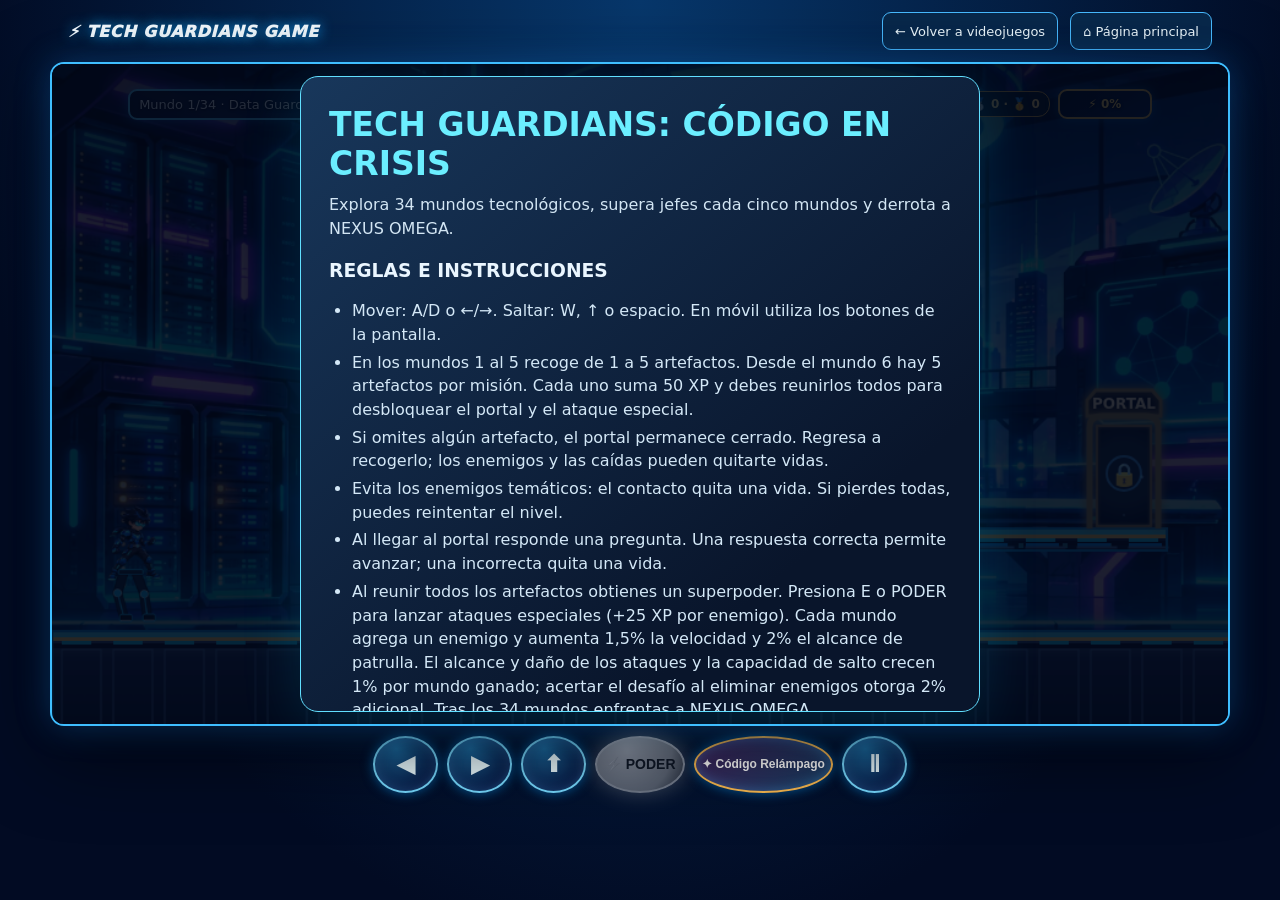
==== commit 8e010ae9: "Add files via upload" ====
--- a/juego/index.html
+++ b/juego/index.html
@@ -104,6 +104,13 @@
 });
 const $=id=>document.getElementById(id),c=$('game'),g=c.getContext('2d'),W=960,H=540,G=464,worldW=1840;let avatar='kira',lang='es',difficulty='normal',stage=0,score=0,lives=3,sceneState='menu',tick=0,camera=0,player,platforms,items,enemies,portal;let powerReady=false,powerTicks=0,powerUsed=false,projectiles=[],fireCooldown=0,boss=null,miniBoss=null,bossQuiz=0,bossHits=0,quizLocked=false,bossShot=null,bossShotDelay=0;const keys={left:false,right:false,jump:false};let speechEnabled=false,chargeStart=0,charging=false,boostUntil=0,lastTap={left:0,right:0},enemyBullets=[];
 const T={es:{home:'⌂ Página principal',title:'TECH GUARDIANS: CÓDIGO EN CRISIS',intro:'Treinta y cinco etapas: treinta y cuatro mundos tecnológicos y una batalla final. Una anomalía amenaza múltiples sistemas de una ciudad futurista. Explora, recoge núcleos de energía y resuelve decisiones técnicas para restaurar cada sector.',rules:'REGLAS E INSTRUCCIONES',r1:'Mover: A/D o ←/→. Saltar: W, ↑ o espacio. En móvil utiliza los botones de la pantalla.',r2:'En los mundos 1 al 5 recoge de 1 a 5 artefactos. Desde el mundo 6 hay 5 artefactos por misión. Cada uno suma 50 XP y debes reunirlos todos para desbloquear el portal y el ataque especial.',r3:'Si omites algún artefacto, el portal permanece cerrado. Regresa a recogerlo; los enemigos y las caídas pueden quitarte vidas.',r4:'Evita los enemigos temáticos: el contacto quita una vida. Si pierdes todas, puedes reintentar el nivel.',r5:'Al llegar al portal responde una pregunta. Una respuesta correcta permite avanzar; una incorrecta quita una vida.',r6:'Al reunir todos los artefactos obtienes un superpoder. Presiona E o PODER para lanzar ataques especiales (+25 XP por enemigo). Cada mundo agrega un enemigo y aumenta 1,5% la velocidad y 2% el alcance de patrulla. El alcance y daño de los ataques y la capacidad de salto crecen 1% por mundo ganado; acertar el desafío al eliminar enemigos otorga 2% adicional. Tras los 34 mundos enfrentas a NEXUS OMEGA.',language:'Idioma',level:'Dificultad',easy:'Fácil',normal:'Normal',hard:'Difícil',start:'Comenzar aventura ▶',continue:'Continuar partida',new:'Nueva partida',back:'Volver al inicio',pause:'PAUSA',resume:'Continuar ▶',restart:'Reiniciar nivel',mission:'Misión',cores:'Núcleos',portal:'Recoge todos los artefactos dorados para activar el portal',challenge:'DESAFÍO',correct:'¡MISIÓN COMPLETADA!',wrong:'RESPUESTA INCORRECTA',lose:'SIN VIDAS',retry:'Reintentar nivel',next:'Siguiente mundo →',finish:'¡LOS 34 MUNDOS RESTAURADOS!',again:'Volver a jugar',saved:'Hay una partida guardada. ¿Deseas continuar?',wrongInfo:'No es la decisión más adecuada. Pierdes una vida.',end:'¡Gran trabajo! Restauraste los 34 sectores con evidencia, pensamiento crítico y decisiones responsables.',foot:'Desktop: A/D o flechas · W/↑/Espacio saltar · E disparar · P pausar · Progreso local',avatarTitle:'Escoge tu personaje',woman:'Guardiana',man:'Guardián',worldTitle:'34 mundos + batalla final NEXUS OMEGA',worldIntro:'Datos · Aeronáutica · Robótica · Ciberseguridad · QA/ISTQB · Soporte · Desarrollo · Nanotecnología · DevOps · Scrum · IA · Transformación digital · Telecomunicaciones · Computación cuántica',difficultyInfo:'Fácil: 5 vidas y drones lentos · Normal: 3 vidas · Difícil: 2 vidas y drones rápidos',powerReady:'ATAQUE LISTO',powerActive:'PODER ACTIVO',powerUnlock:'¡SUPERPODER ADQUIRIDO!',powerHelp:'Pulsa F o ESPECIAL para activar tu ataque único. Pulsa E o PODER para disparar proyectiles; mantén presionado para cargarlos.',powerNames:['Pulso de datos','Escudo aéreo','Control robótico','Cortafuegos','Destructor de bugs','Restauración del sistema','Explosión de código','Enjambre nano','Oleada DevOps','Fuerza Sprint','Ráfaga neuronal','Onda digital','Tormenta de señal','Cambio cuántico'],bossName:'NEXUS OMEGA — GUARDIÁN DE LOS 15 MUNDOS',bossIntro:'¡Batalla final! Recoge 5 artefactos, impacta 5 veces al monstruo y supera las 14 preguntas (una por mundo).',bossProgress:'Preguntas del jefe',bossHit:'¡Impacto! Sigue atacando al jefe.',bossLocked:'Primero derrota al jefe con 5 proyectiles.',bossWin:'¡NEXUS OMEGA DERROTADO!',bossWinText:'Superaste los desafíos de los 36 mundos y neutralizaste la amenaza que combinaba todos los mundos.',exit:'Salir al sitio web'},en:{home:'⌂ Main website',title:'TECH GUARDIANS: CODE IN CRISIS',intro:'Thirty-five stages: thirty-four technology worlds and a final battle. An anomaly threatens multiple systems in a futuristic city. Explore, collect energy cores, and solve technical decisions to restore each sector.',rules:'RULES AND INSTRUCTIONS',r1:'Move: A/D or ←/→. Jump: W, ↑ or Space. On mobile, use the on-screen buttons.',r2:'Worlds 1 to 5 have 1 to 5 artifacts. From world 6 onward, collect 5 per mission. Each gives 50 XP; collect all to unlock the portal and your special attack.',r3:'Missing an artifact keeps the portal locked. Go back to collect it; enemies and falls may cost lives.',r4:'Avoid thematic enemies: touching them costs one life. If all lives are lost, retry the level.',r5:'At the portal, answer a question. A correct answer unlocks the next world; a wrong answer costs one life.',r6:'Collect every artifact to unlock ranged attacks: press E or POWER (+25 XP per enemy). Each world adds one enemy, 1.5% speed and 2% patrol range. Attack range, damage and jump capacity increase 1% per completed world; the enemy-clear challenge grants an extra 2%. After 34 worlds, face NEXUS OMEGA.',language:'Language',level:'Difficulty',easy:'Easy',normal:'Normal',hard:'Hard',start:'Start adventure ▶',continue:'Resume game',new:'New game',back:'Back to start',pause:'PAUSED',resume:'Resume ▶',restart:'Restart level',mission:'Mission',cores:'Cores',portal:'Collect every golden artifact to unlock the portal',challenge:'CHALLENGE',correct:'MISSION COMPLETE!',wrong:'INCORRECT ANSWER',lose:'OUT OF LIVES',retry:'Retry level',next:'Next world →',finish:'ALL 34 WORLDS RESTORED!',again:'Play again',saved:'A saved game was found. Would you like to resume?',wrongInfo:'That is not the best decision. You lose one life.',end:'Great job! You restored all fourteen sectors using evidence, critical thinking and responsible decisions.',foot:'Desktop: A/D or arrows · W/↑/Space jump · E shoot · P pause · Local progress',avatarTitle:'Choose your character',woman:'Female Guardian',man:'Male Guardian',worldTitle:'34 worlds + NEXUS OMEGA final battle',worldIntro:'Data · Aviation · Robotics · Cybersecurity · QA/ISTQB · Support · Development · Nanotechnology · DevOps · Scrum · AI · Digital transformation · Telecommunications · Quantum computing',difficultyInfo:'Easy: 5 lives, slower drones · Normal: 3 lives · Hard: 2 lives, faster drones',powerReady:'ATTACK READY',powerActive:'POWER ACTIVE',powerUnlock:'SUPERPOWER UNLOCKED!',powerHelp:'Special attack unlocked! Press E or POWER to fire in the direction you face. Defeat enemies for +25 XP each. Enemy durability depends on difficulty: easy 1, normal 2 and hard 3 hits. Shoot again every 0.4 seconds.',powerNames:['Data Pulse','Aero Shield','Robo Override','Cyber Firewall','Bug Destroyer','System Restore','Code Blast','Nano Swarm','Pipeline Surge','Sprint Force','Neural Burst','Digital Wave','Signal Storm','Quantum Shift'],bossName:'NEXUS OMEGA — GUARDIAN OF 15 WORLDS',bossIntro:'Final battle! Collect 5 artifacts, hit the monster 5 times, then answer all 14 questions (one per world).',bossProgress:'Boss questions',bossHit:'Hit! Keep attacking the boss.',bossLocked:'First defeat the boss with 5 projectiles.',bossWin:'NEXUS OMEGA DEFEATED!',bossWinText:'You solved 14 challenges and neutralized the threat combining every world.',exit:'Exit to website'}};
+// Portuguese UI strings extend the existing English dictionary; all shared keys remain defined.
+T.pt={...T.en,home:'⌂ Página inicial',title:'TECH GUARDIANS: CÓDIGO EM CRISE',intro:'Explore os mundos tecnológicos, colete artefatos e resolva desafios para restaurar cada setor.',rules:'REGRAS E INSTRUÇÕES',r1:'Mover: A/D ou ←/→. Pular: W, ↑ ou espaço. No celular, use os botões da tela.',r2:'Nos mundos 1 a 5, colete de 1 a 5 artefatos. A partir do mundo 6, colete 5 por missão. Cada um vale 50 XP.',r3:'Sem todos os artefatos, o portal permanece bloqueado. Volte para coletá-los e evite os inimigos.',r4:'Evite os inimigos: o contato tira uma vida. Se perder todas as vidas, tente novamente.',r5:'Ao chegar ao portal, responda a uma pergunta. A resposta correta permite avançar; a incorreta tira uma vida.',r6:'Colete artefatos para liberar poderes. Pressione E ou PODER para atirar e F ou ESPECIAL para usar sua habilidade.',language:'Idioma',level:'Dificuldade',easy:'Fácil',normal:'Normal',hard:'Difícil',start:'Começar aventura ▶',continue:'Continuar partida',new:'Nova partida',back:'Voltar ao início',pause:'PAUSA',resume:'Continuar ▶',restart:'Reiniciar fase',mission:'Missão',cores:'Núcleos',portal:'Colete todos os artefatos dourados para ativar o portal',challenge:'DESAFIO',correct:'MISSÃO CONCLUÍDA!',wrong:'RESPOSTA INCORRETA',lose:'SEM VIDAS',retry:'Tentar novamente',next:'Próximo mundo →',finish:'TODOS OS MUNDOS RESTAURADOS!',again:'Jogar novamente',saved:'Existe uma partida salva. Deseja continuar?',wrongInfo:'Essa não é a melhor decisão. Você perde uma vida.',end:'Parabéns! Você restaurou os setores com evidências e pensamento crítico.',foot:'Computador: A/D ou setas · W/↑/Espaço para pular · E para atirar · P para pausar',avatarTitle:'Escolha seu personagem',woman:'Guardiã',man:'Guardião',worldTitle:'Mundos tecnológicos + batalha final NEXUS OMEGA',difficultyInfo:'Fácil: 5 vidas · Normal: 3 vidas · Difícil: 2 vidas',powerReady:'ATAQUE PRONTO',powerActive:'PODER ATIVO',powerUnlock:'SUPERPODER DESBLOQUEADO!',powerHelp:'Pressione F ou ESPECIAL para sua habilidade. Pressione E ou PODER para atirar.',bossName:'NEXUS OMEGA — GUARDIÃO FINAL',bossIntro:'Batalha final! Colete artefatos, acerte o chefe e responda às perguntas.',bossProgress:'Perguntas do chefe',bossHit:'Acertou! Continue atacando.',bossLocked:'Primeiro derrote o chefe com projéteis.',bossWin:'NEXUS OMEGA DERROTADO!',bossWinText:'Você concluiu os desafios e neutralizou a ameaça.',exit:'Sair para o site'};
+// Japanese UI: complete the common interface dictionary; untranslated technical question banks use English fallback.
+T.ja={...T.en,home:'⌂ ホームページ',title:'TECH GUARDIANS：コードの危機',intro:'テクノロジーの世界を探索し、アイテムを集め、問題を解いて各エリアを復旧しましょう。',rules:'ルールと操作方法',r1:'移動：A/D または ←/→。ジャンプ：W、↑、スペース。スマートフォンでは画面上のボタンを使用します。',r2:'ワールド1～5では1～5個、ワールド6以降では5個のアイテムを集めます。すべて集めるとポータルと特殊攻撃が解放されます。',r3:'アイテムが残っているとポータルは開きません。戻って回収してください。',r4:'敵に触れるとライフが減ります。ライフがなくなったら再挑戦できます。',r5:'ポータルで問題に答えます。正解すると次のワールドへ進めます。',r6:'アイテムを集めて能力を解放。Eで射撃、Fで特殊攻撃を使用します。',language:'言語',level:'難易度',easy:'簡単',normal:'普通',hard:'難しい',start:'冒険を始める ▶',continue:'続きから',new:'新しいゲーム',back:'スタートへ戻る',pause:'一時停止',resume:'再開 ▶',restart:'ワールドをやり直す',mission:'ミッション',cores:'アイテム',portal:'金色のアイテムをすべて集めてポータルを開こう',challenge:'チャレンジ',correct:'ミッション成功！',wrong:'不正解',lose:'ライフがありません',retry:'もう一度挑戦',next:'次のワールド →',finish:'全ワールドを復旧！',again:'もう一度遊ぶ',saved:'保存されたゲームがあります。続けますか？',wrongInfo:'最適な回答ではありません。ライフが1つ減ります。',end:'おめでとう！すべてのエリアを復旧しました。',foot:'PC：A/D または矢印で移動・スペースでジャンプ・Eで射撃・Pで一時停止',avatarTitle:'キャラクターを選択',woman:'女性ガーディアン',man:'男性ガーディアン',worldTitle:'テクノロジーワールドと最終決戦',difficultyInfo:'簡単：ライフ5・普通：ライフ3・難しい：ライフ2',powerReady:'攻撃準備完了',powerActive:'能力発動中',powerUnlock:'特殊能力を獲得！',powerHelp:'Fで特殊攻撃、Eで射撃できます。',bossName:'NEXUS OMEGA — 最終ボス',bossIntro:'最終決戦！アイテムを集め、ボスを攻撃して問題に答えよう。',bossProgress:'ボスの問題',bossHit:'命中！攻撃を続けよう。',bossLocked:'まずボスを攻撃してください。',bossWin:'NEXUS OMEGA 撃破！',bossWinText:'すべてのチャレンジをクリアしました。',exit:'サイトへ戻る'};
+// Prevent undefined language entries from breaking the instructions/character selection panel.
+function uiText(es,en,pt,ja=en){return lang==='es'?es:lang==='pt'?pt:lang==='ja'?ja:en}
+function updateGameChrome(){document.documentElement.lang=lang;const a=document.querySelector('.game-header-links a');if(a)a.textContent=uiText('← Volver a videojuegos','← Back to video games','← Voltar aos videogames','← ゲーム紹介に戻る');$('home').textContent=tr().home;const labels={left:['Izquierda','Left','Esquerda'],right:['Derecha','Right','Direita'],jump:['Saltar','Jump','Pular'],power:['Disparo','Shoot','Atirar'],'special-attack':['Ataque especial','Special attack','Ataque especial'],pause:['Pausar','Pause','Pausar']};for(const [id,values] of Object.entries(labels)){$(id).setAttribute('aria-label',(lang==='ja'?{left:'左',right:'右',jump:'ジャンプ',power:'攻撃','special-attack':'特殊攻撃',pause:'一時停止'}[id]:values[lang==='es'?0:lang==='pt'?2:1]))}$('power').textContent='⚡ '+uiText('PODER','POWER','PODER','攻撃');$('special-attack').textContent='✦ '+uiText('ESPECIAL','SPECIAL','ESPECIAL','特殊攻撃');const fusion=$('hud-timer').querySelector('span');if(fusion){const strong=$('hud-timer-value');fusion.replaceChildren(document.createTextNode(uiText('Fusión en: ','Fusion in: ','Fusão em: ','合体まで: ')),strong)}const note=$('cookie-note');if(note){note.querySelector('p').textContent=uiText('Guardamos el progreso y los trofeos en este dispositivo mediante almacenamiento local. El juego no necesita cookies de seguimiento.','Progress and trophies are stored locally on this device. The game does not use tracking cookies.','O progresso e os troféus são salvos localmente neste dispositivo. O jogo não utiliza cookies de rastreamento.','進行状況とトロフィーはこの端末に保存されます。追跡用Cookieは使用しません。');$('cookie-ok').textContent=uiText('Entendido','Got it','Entendi','了解')}}
 const worlds=[
 {id:'DATA GUARDIANS',kind:'data',color:'#45d8f5',sub:['Restablece la integridad de los datos','Restore data integrity'],q:['¿Qué hacer ante registros duplicados en una base de ventas?','What should you do with duplicate records in a sales dataset?'],a:[['Borrarlos sin revisar','Identificarlos y validar las reglas de negocio','Cambiar sus importes'],['Delete without review','Identify and validate business rules','Change their amounts']],correct:1,why:['La depuración debe respetar las reglas de negocio.','Cleaning must respect business rules.']},
 {id:'AERO GUARDIANS',kind:'aero',color:'#78b9ff',sub:['Verifica sensores en un simulador aeronáutico','Verify sensors in an aircraft simulator'],q:['Dos sensores de altitud difieren. ¿Cuál es la acción adecuada?','Two altitude sensors disagree. What should you do?'],a:[['Aprobar ambos','Ignorar uno','Registrar la discrepancia y ejecutar diagnósticos'],['Approve both','Ignore one','Log the discrepancy and run diagnostics']],correct:2,why:['No se aprueban sistemas críticos sin evidencia.','Safety-critical systems require evidence before approval.']},
@@ -206,7 +213,8 @@
  hana:{es:['Potencia cibernética','+10 % tamaño del disparo cargado','Especialista en ciberseguridad. Al alcanzar el 100 %, el disparo tiene un 10 % más de diámetro, sin aumentar su daño.'],en:['Cyber power','+10% fully charged shot size','Cybersecurity specialist. Fully charged shots have 10% more diameter without increasing damage.']},
  sofia:{es:['Botas de levitación','3 segundos de flotación · 12 segundos de recarga','Especialista en UX y accesibilidad. Pulsa salto de nuevo en el aire para elevarte hasta la primera plataforma y flotar durante tres segundos.'],en:['Levitation boots','3 seconds of hover · 12 seconds cooldown','UX and accessibility specialist. Press jump again in midair to rise to the first platform and hover for three seconds.']}
 };
-function abilityText(){return guardianAbilities[avatar][lang]}
+for(const ability of Object.values(guardianAbilities)){ability.pt=ability.pt||ability.en;ability.ja=ability.ja||ability.en;}
+function abilityText(){return guardianAbilities[avatar][lang]||guardianAbilities[avatar].en}
 function chargeDuration(){return avatar==='maya'?1500:2000}
 function selectedGuardian(){return guardians[avatar]||guardians.kira}
 function worldLabel(w){return w.id.toLowerCase().split(' ').map(v=>v==='it'?'IT':v.charAt(0).toUpperCase()+v.slice(1)).join(' ')}
@@ -227,16 +235,16 @@
  for(const d of Object.keys(counts))if(v[d]===true)counts[d]++;
 }return `🥉 ${counts.easy} · 🥈 ${counts.normal} · 🥇 ${counts.hard}`}
 function updateMedals(){const el=document.getElementById('medals-hud');if(el){el.textContent=trophyText();el.title=lang==='es'?'Medallas por completar la batalla final':'Medals for completing the final battle'}}
-const tr=()=>T[lang],maxLives=()=>({easy:5,normal:3,hard:2})[difficulty],enemySpeed=()=>({easy:1.1,normal:1.7,hard:2.5})[difficulty]*Math.pow(1.02,stage),storage='techGuardiansGameBossCheckpointV4';function save(){try{sessionStorage.setItem('tg-game-current-session',JSON.stringify({stage,score,lives,lang,difficulty,avatar}))}catch{}}function saveBossCheckpoint(){try{localStorage.setItem(storage,JSON.stringify({stage:Math.min(stage+1,worlds.length),score,lives,lang,difficulty,avatar,checkpoint:true,bonusUpgrades}));const history=JSON.parse(localStorage.getItem('tg-game-boss-victories')||'[]');if(!history.some(x=>x.world===stage+1&&x.difficulty===difficulty)){history.push({world:stage+1,difficulty,score,avatar,at:new Date().toISOString()});localStorage.setItem('tg-game-boss-victories',JSON.stringify(history))}const msg=$('save-flash');msg.textContent=lang==='es'?'✓ Partida guardada':'✓ Game saved';clearTimeout(window._tgSavedTimer);window._tgSavedTimer=setTimeout(()=>msg.textContent='',4200)}catch{}}function saved(){try{return JSON.parse(localStorage.getItem(storage))}catch{return null}}function clearSave(){try{localStorage.removeItem(storage)}catch{}}
-function speakQuestion(q,answers){if(!speechEnabled||!('speechSynthesis' in window))return;window.speechSynthesis.cancel();const utter=new SpeechSynthesisUtterance([q,...answers.map((v,i)=>`${String.fromCharCode(65+i)}. ${v}`)].join('. '));utter.lang=lang==='es'?'es-ES':'en-US';utter.rate=.93;window.speechSynthesis.speak(utter)}
-function quizDialog(title,q,answers,callback){title=String(title).replace(/\s*\[(?:Jr|Mid|Sr)\]/gi,'');q=String(q).replace(/\s*\[(?:Jr|Mid|Sr)\]/gi,'');const order=answers.map((v,i)=>({v,i}));for(let k=order.length-1;k>0;k--){const j=Math.floor(Math.random()*(k+1));[order[k],order[j]]=[order[j],order[k]]}show(title,q,order.map((o,i)=>[String.fromCharCode(65+i)+'. '+o.v,()=>{window.speechSynthesis?.cancel();callback(o.i)}]));const holder=el('div',undefined,'speech-quiz');const play=button(lang==='es'?'🔊 Escuchar pregunta y respuestas':'🔊 Listen to question and answers',()=>{if('speechSynthesis' in window){const was=speechEnabled;speechEnabled=true;speakQuestion(q,answers);speechEnabled=was}});holder.append(play);$('panel').insertBefore(holder,$('panel').querySelector('.actions'));speakQuestion(q,answers)}
-function el(tag,txt,cls){const x=document.createElement(tag);if(txt!==undefined)x.textContent=txt;if(cls)x.className=cls;return x}function button(label,fn,secondary=false){const b=el('button',label);if(secondary)b.className='secondary';b.onclick=fn;return b}function show(title,paragraph,buttons=[]){keys.left=keys.right=keys.jump=false;charging=false;sceneState='dialog';$('overlay').style.display='flex';const p=$('panel');p.replaceChildren(el('h1',title),el('p',paragraph));const a=el('div',undefined,'actions');buttons.forEach(b=>a.append(button(b[0],b[1],b[2])));p.append(a)}function hide(){window.speechSynthesis?.cancel();sceneState='playing';$('overlay').style.display='none';keys.jump=false}function menu(){sceneState='menu';$('overlay').style.display='flex';const p=$('panel');p.replaceChildren(el('h1',tr().title),el('p',lang==='es'?`Explora ${worlds.length} mundos tecnológicos, supera jefes cada cinco mundos y derrota a NEXUS OMEGA.`:`Explore ${worlds.length} technology worlds, defeat a boss every five worlds and face NEXUS OMEGA.`),el('h3',tr().rules));const ul=el('ul');for(let i=1;i<=6;i++)ul.append(el('li',tr()['r'+i]));p.append(ul,el('h3',lang==='es'?`${worlds.length} mundos + ${Math.floor(worlds.length/5)} Bosses + batalla final`:`${worlds.length} worlds + ${Math.floor(worlds.length/5)} Bosses + final battle`),el('p',worlds.map(worldLabel).join(' · ')),el('h3',tr().language));const langs=el('div',undefined,'selector');langs.classList.add('language-flags');[['es','🇪🇸 Español'],['en','🇺🇸 English']].forEach(([code,label])=>{const b=button(label,()=>{lang=code;menu()});const flag=document.createElement('img');flag.src='assets/ui/flag-'+code+'.webp';flag.alt=code==='es'?'Bandera de España':'United States flag';flag.className='flag-icon';b.prepend(flag);if(lang===code)b.className='selected';langs.append(b)});p.append(langs,el('h3',tr().avatarTitle));const av=el('div',undefined,'selector');Object.entries(guardians).forEach(([code,v])=>{const b=el('button',undefined,'guardian-card'+(avatar===code?' selected':''));b.type='button';b.setAttribute('aria-pressed',String(avatar===code));const img=document.createElement('img');img.src='assets/personajes/'+code+'.webp?v=20261114heroes-v2';img.alt=lang==='es'?'Retrato de '+v.name:'Portrait of '+v.name;img.loading='lazy';b.append(img,el('strong',v.name),el('small',v.role[lang==='es'?0:1]),el('small',(lang==='es'?'⚡ Ataque: ':'⚡ Attack: ')+(specialDefs[code]?.[lang]||'')));b.onclick=()=>{avatar=code;menu()};av.append(b)});av.classList.add('guardian-selector');const ab=abilityText(),detail=el('section',undefined,'guardian-detail');const detailPortrait=document.createElement('img');detailPortrait.src='assets/personajes/'+avatar+'.webp?v=20261114heroes-v2';detailPortrait.alt=selectedGuardian().name;detailPortrait.className='guardian-detail-sprite';detail.append(detailPortrait,el('h4',selectedGuardian().name+' — '+ab[0]),el('p',ab[1],'ability-bonus'),el('p',ab[2]),el('p',specialInfo(),'ability-bonus'));p.append(av,detail,el('h3',tr().level));const ds=el('div',undefined,'selector');[['easy',tr().easy],['normal',tr().normal],['hard',tr().hard]].forEach(([code,label])=>{const b=button(label,()=>{difficulty=code;menu()});if(difficulty===code)b.className='selected';ds.append(b)});p.append(ds,el('p',tr().difficultyInfo));const preferences=el('section',undefined,'game-preferences');const heading=el('h3',lang==='es'?'Controles y accesibilidad':'Controls and accessibility');preferences.append(heading);const voiceOpt=el('label',undefined,'preference-row');const voiceCheck=document.createElement('input');voiceCheck.type='checkbox';voiceCheck.checked=voiceActive;voiceCheck.onchange=()=>setVoiceActive(voiceCheck.checked);voiceOpt.append(voiceCheck,document.createTextNode(lang==='es'?' Comandos de voz (requiere permiso de micrófono)':' Voice commands (microphone permission required)'));preferences.append(voiceOpt);const moveOpt=el('label',undefined,'preference-row');moveOpt.append(document.createTextNode(lang==='es'?'Movimiento con flechas: ':'Arrow movement: '));const moveSelect=document.createElement('select');[['toggle',lang==='es'?'Pulsar para caminar; pulsar otra vez para detener':'Tap to move; tap again to stop'],['hold',lang==='es'?'Caminar solo mientras mantengo pulsado':'Move only while holding']].forEach(([v,t])=>{const opt=document.createElement('option');opt.value=v;opt.textContent=t;moveSelect.append(opt)});moveSelect.value=movementMode;moveSelect.onchange=()=>{movementMode=moveSelect.value;keys.left=keys.right=false;try{localStorage.setItem('tg-movement-mode',movementMode)}catch{}};moveOpt.append(moveSelect);preferences.append(moveOpt);const keyboardOpt=el('label',undefined,'preference-row');const keyboardCheck=document.createElement('input');keyboardCheck.type='checkbox';keyboardCheck.checked=mobileKeyboard;keyboardCheck.onchange=()=>{mobileKeyboard=keyboardCheck.checked;applyMobileKeyboard()};keyboardOpt.append(keyboardCheck,document.createTextNode(lang==='es'?' Mostrar controles táctiles (teclado virtual) en celular':' Show touch game controls on mobile'));preferences.append(keyboardOpt,el('p',lang==='es'?'En cada pregunta puedes pulsar «Escuchar pregunta y respuestas». Voz: derecha, izquierda, correr, saltar, salto doble, disparar, cargar al cien por ciento y disparar. Pulsa una flecha para caminar; vuelve a pulsarla para detenerte.':'Each question includes a Listen button. Voice: right, left, run, jump, double jump, shoot, charge to one hundred percent and fire. Tap an arrow to walk; tap again to stop.'));p.append(preferences);const a=el('div',undefined,'actions');const s=saved();if(s&&s.checkpoint&&s.stage<allWorlds.length)a.append(button(tr().continue,()=>{stage=s.stage;score=s.score;lives=s.lives;lang=s.lang||lang;difficulty=s.difficulty||difficulty;avatar=guardians[s.avatar]?s.avatar:'kira';bonusUpgrades=s.bonusUpgrades||0;playerName='' ;setup();hide()}));a.append(button(tr().start,()=>{stage=0;score=0;lives=maxLives();bonusUpgrades=0;askedQuestions.clear();setup();save();hide()}));p.append(el('p',(lang==='es'?'Medallas obtenidas: ':'Earned medals: ')+trophyText(),'medal-summary'),a);$('home').textContent=tr().home;updateHud()}
+const tr=()=>T[lang]||T.en,maxLives=()=>({easy:5,normal:3,hard:2})[difficulty],enemySpeed=()=>({easy:1.1,normal:1.7,hard:2.5})[difficulty]*Math.pow(1.02,stage),storage='techGuardiansGameBossCheckpointV4';function save(){try{sessionStorage.setItem('tg-game-current-session',JSON.stringify({stage,score,lives,lang,difficulty,avatar}))}catch{}}function saveBossCheckpoint(){try{localStorage.setItem(storage,JSON.stringify({stage:Math.min(stage+1,worlds.length),score,lives,lang,difficulty,avatar,checkpoint:true,bonusUpgrades}));const history=JSON.parse(localStorage.getItem('tg-game-boss-victories')||'[]');if(!history.some(x=>x.world===stage+1&&x.difficulty===difficulty)){history.push({world:stage+1,difficulty,score,avatar,at:new Date().toISOString()});localStorage.setItem('tg-game-boss-victories',JSON.stringify(history))}const msg=$('save-flash');msg.textContent=lang==='es'?'✓ Partida guardada':'✓ Game saved';clearTimeout(window._tgSavedTimer);window._tgSavedTimer=setTimeout(()=>msg.textContent='',4200)}catch{}}function saved(){try{return JSON.parse(localStorage.getItem(storage))}catch{return null}}function clearSave(){try{localStorage.removeItem(storage)}catch{}}
+function speakQuestion(q,answers){if(!speechEnabled||!('speechSynthesis' in window))return;window.speechSynthesis.cancel();const utter=new SpeechSynthesisUtterance([q,...answers.map((v,i)=>`${String.fromCharCode(65+i)}. ${v}`)].join('. '));utter.lang=lang==='es'?'es-ES':lang==='pt'?'pt-BR':'en-US';utter.rate=.93;window.speechSynthesis.speak(utter)}
+function quizDialog(title,q,answers,callback){title=String(title).replace(/\s*\[(?:Jr|Mid|Sr)\]/gi,'');q=String(q).replace(/\s*\[(?:Jr|Mid|Sr)\]/gi,'');const order=answers.map((v,i)=>({v,i}));for(let k=order.length-1;k>0;k--){const j=Math.floor(Math.random()*(k+1));[order[k],order[j]]=[order[j],order[k]]}show(title,q,order.map((o,i)=>[String.fromCharCode(65+i)+'. '+o.v,()=>{window.speechSynthesis?.cancel();callback(o.i)}]));const holder=el('div',undefined,'speech-quiz');const play=button(uiText('🔊 Escuchar pregunta y respuestas','🔊 Listen to question and answers','🔊 Ouvir pergunta e respostas'),()=>{if('speechSynthesis' in window){const was=speechEnabled;speechEnabled=true;speakQuestion(q,answers);speechEnabled=was}});holder.append(play);$('panel').insertBefore(holder,$('panel').querySelector('.actions'));speakQuestion(q,answers)}
+function el(tag,txt,cls){const x=document.createElement(tag);if(txt!==undefined)x.textContent=txt;if(cls)x.className=cls;return x}function button(label,fn,secondary=false){const b=el('button',label);if(secondary)b.className='secondary';b.onclick=fn;return b}function show(title,paragraph,buttons=[]){keys.left=keys.right=keys.jump=false;charging=false;sceneState='dialog';$('overlay').style.display='flex';const p=$('panel');p.replaceChildren(el('h1',title),el('p',paragraph));const a=el('div',undefined,'actions');buttons.forEach(b=>a.append(button(b[0],b[1],b[2])));p.append(a)}function hide(){window.speechSynthesis?.cancel();sceneState='playing';$('overlay').style.display='none';keys.jump=false}function menu(){sceneState='menu';$('overlay').style.display='flex';const p=$('panel');p.replaceChildren(el('h1',tr().title),el('p',lang==='es'?`Explora ${worlds.length} mundos tecnológicos, supera jefes cada cinco mundos y derrota a NEXUS OMEGA.`:`Explore ${worlds.length} technology worlds, defeat a boss every five worlds and face NEXUS OMEGA.`),el('h3',tr().rules));const ul=el('ul');for(let i=1;i<=6;i++)ul.append(el('li',tr()['r'+i]));p.append(ul,el('h3',lang==='es'?`${worlds.length} mundos + ${Math.floor(worlds.length/5)} Bosses + batalla final`:`${worlds.length} worlds + ${Math.floor(worlds.length/5)} Bosses + final battle`),el('p',worlds.map(worldLabel).join(' · ')),el('h3',tr().language));const langs=el('div',undefined,'selector');langs.classList.add('language-flags');[['es','🇪🇸 Español'],['en','🇺🇸 English'],['pt','🇧🇷 Português'],['ja','🇯🇵 日本語']].forEach(([code,label])=>{const b=button(label,()=>{lang=code;localStorage.setItem('tg-lang',lang);updateGameChrome();menu()});const flag=document.createElement('img');flag.src='assets/ui/flag-'+code+'.webp';flag.onerror=()=>flag.remove();flag.alt=code==='es'?'Bandera de España':code==='pt'?'Bandeira do Brasil':code==='ja'?'日本の国旗':'United States flag';flag.className='flag-icon';b.prepend(flag);if(lang===code)b.className='selected';langs.append(b)});p.append(langs,el('h3',tr().avatarTitle));const av=el('div',undefined,'selector');Object.entries(guardians).forEach(([code,v])=>{const b=el('button',undefined,'guardian-card'+(avatar===code?' selected':''));b.type='button';b.setAttribute('aria-pressed',String(avatar===code));const img=document.createElement('img');img.src='assets/personajes/'+code+'.webp?v=20261114heroes-v2';img.alt=lang==='es'?'Retrato de '+v.name:'Portrait of '+v.name;img.loading='lazy';b.append(img,el('strong',v.name),el('small',v.role[lang==='es'?0:1]),el('small',(lang==='es'?'⚡ Ataque: ':'⚡ Attack: ')+(specialDefs[code]?.[lang]||specialDefs[code]?.en||'')));b.onclick=()=>{avatar=code;menu()};av.append(b)});av.classList.add('guardian-selector');const ab=abilityText(),detail=el('section',undefined,'guardian-detail');const detailPortrait=document.createElement('img');detailPortrait.src='assets/personajes/'+avatar+'.webp?v=20261114heroes-v2';detailPortrait.alt=selectedGuardian().name;detailPortrait.className='guardian-detail-sprite';detail.append(detailPortrait,el('h4',selectedGuardian().name+' — '+ab[0]),el('p',ab[1],'ability-bonus'),el('p',ab[2]),el('p',specialInfo(),'ability-bonus'));p.append(av,detail,el('h3',tr().level));const ds=el('div',undefined,'selector');[['easy',tr().easy],['normal',tr().normal],['hard',tr().hard]].forEach(([code,label])=>{const b=button(label,()=>{difficulty=code;menu()});if(difficulty===code)b.className='selected';ds.append(b)});p.append(ds,el('p',tr().difficultyInfo));const preferences=el('section',undefined,'game-preferences');const heading=el('h3',lang==='es'?'Controles y accesibilidad':'Controls and accessibility');preferences.append(heading);const voiceOpt=el('label',undefined,'preference-row');const voiceCheck=document.createElement('input');voiceCheck.type='checkbox';voiceCheck.checked=voiceActive;voiceCheck.onchange=()=>setVoiceActive(voiceCheck.checked);voiceOpt.append(voiceCheck,document.createTextNode(lang==='es'?' Comandos de voz (requiere permiso de micrófono)':' Voice commands (microphone permission required)'));preferences.append(voiceOpt);const moveOpt=el('label',undefined,'preference-row');moveOpt.append(document.createTextNode(lang==='es'?'Movimiento con flechas: ':'Arrow movement: '));const moveSelect=document.createElement('select');[['toggle',lang==='es'?'Pulsar para caminar; pulsar otra vez para detener':'Tap to move; tap again to stop'],['hold',lang==='es'?'Caminar solo mientras mantengo pulsado':'Move only while holding']].forEach(([v,t])=>{const opt=document.createElement('option');opt.value=v;opt.textContent=t;moveSelect.append(opt)});moveSelect.value=movementMode;moveSelect.onchange=()=>{movementMode=moveSelect.value;keys.left=keys.right=false;try{localStorage.setItem('tg-movement-mode',movementMode)}catch{}};moveOpt.append(moveSelect);preferences.append(moveOpt);const keyboardOpt=el('label',undefined,'preference-row');const keyboardCheck=document.createElement('input');keyboardCheck.type='checkbox';keyboardCheck.checked=mobileKeyboard;keyboardCheck.onchange=()=>{mobileKeyboard=keyboardCheck.checked;applyMobileKeyboard()};keyboardOpt.append(keyboardCheck,document.createTextNode(lang==='es'?' Mostrar controles táctiles (teclado virtual) en celular':' Show touch game controls on mobile'));preferences.append(keyboardOpt,el('p',lang==='es'?'En cada pregunta puedes pulsar «Escuchar pregunta y respuestas». Voz: derecha, izquierda, correr, saltar, salto doble, disparar, cargar al cien por ciento y disparar. Pulsa una flecha para caminar; vuelve a pulsarla para detenerte.':'Each question includes a Listen button. Voice: right, left, run, jump, double jump, shoot, charge to one hundred percent and fire. Tap an arrow to walk; tap again to stop.'));p.append(preferences);const a=el('div',undefined,'actions');const s=saved();if(s&&s.checkpoint&&s.stage<allWorlds.length)a.append(button(tr().continue,()=>{stage=s.stage;score=s.score;lives=s.lives;lang=s.lang||lang;difficulty=s.difficulty||difficulty;avatar=guardians[s.avatar]?s.avatar:'kira';bonusUpgrades=s.bonusUpgrades||0;playerName='' ;setup();hide()}));a.append(button(tr().start,()=>{stage=0;score=0;lives=maxLives();bonusUpgrades=0;askedQuestions.clear();setup();save();hide()}));p.append(el('p',(lang==='es'?'Medallas obtenidas: ':'Earned medals: ')+trophyText(),'medal-summary'),a);$('home').textContent=tr().home;updateHud()}
 const difficultyQuestions=[{easy:{q:['¿Qué permite comprobar si un dato es confiable?', 'What helps verify data reliability?'],a:[['Ignorar el problema', 'Validar origen y consistencia', 'Actuar sin datos'], ['Ignore the issue', 'Validate source and consistency', 'Act without data']],correct:1,why:['Identifica la opción que aporta evidencia y control.', 'Choose the option based on evidence and control.']},hard:{q:['¿Cómo detectarías un sesgo de selección en una muestra?', 'How would you detect selection bias in a sample?'],a:[['Omitir mediciones', 'Comparando distribución con la población objetivo', 'Cambiar sin validar'], ['Skip measurement', 'Compare distribution with target population', 'Change without validation']],correct:1,why:['En escenarios complejos, fundamenta las decisiones en métricas y análisis de riesgo.', 'In complex scenarios, ground decisions in metrics and risk analysis.']}},{easy:{q:['¿Qué mide un sensor de altitud?', 'What does an altitude sensor measure?'],a:[['Ignorar el problema', 'La altura de la aeronave', 'Actuar sin datos'], ['Ignore the issue', 'Aircraft altitude', 'Act without data']],correct:1,why:['Identifica la opción que aporta evidencia y control.', 'Choose the option based on evidence and control.']},hard:{q:['¿Qué hacer si dos sensores redundantes discrepan durante una prueba?', 'What if redundant sensors disagree during a test?'],a:[['Omitir mediciones', 'Registrar evidencia, aislar la causa y seguir protocolo', 'Cambiar sin validar'], ['Skip measurement', 'Log evidence, isolate cause and follow protocol', 'Change without validation']],correct:1,why:['En escenarios complejos, fundamenta las decisiones en métricas y análisis de riesgo.', 'In complex scenarios, ground decisions in metrics and risk analysis.']}},{easy:{q:['¿Qué permite a un robot percibir obstáculos?', 'What helps a robot sense obstacles?'],a:[['Ignorar el problema', 'Sensores', 'Actuar sin datos'], ['Ignore the issue', 'Sensors', 'Act without data']],correct:1,why:['Identifica la opción que aporta evidencia y control.', 'Choose the option based on evidence and control.']},hard:{q:['¿Cómo reducirías falsos positivos en detección robótica?', 'How would you reduce false positives in robotic detection?'],a:[['Omitir mediciones', 'Calibrar, medir precisión y probar escenarios límite', 'Cambiar sin validar'], ['Skip measurement', 'Calibrate, measure accuracy and test edge cases', 'Change without validation']],correct:1,why:['En escenarios complejos, fundamenta las decisiones en métricas y análisis de riesgo.', 'In complex scenarios, ground decisions in metrics and risk analysis.']}},{easy:{q:['¿Para qué sirve una contraseña robusta?', 'Why use a strong password?'],a:[['Ignorar el problema', 'Para proteger el acceso', 'Actuar sin datos'], ['Ignore the issue', 'To protect access', 'Act without data']],correct:1,why:['Identifica la opción que aporta evidencia y control.', 'Choose the option based on evidence and control.']},hard:{q:['¿Cómo priorizarías vulnerabilidades críticas en producción?', 'How would you prioritize critical production vulnerabilities?'],a:[['Omitir mediciones', 'Por explotabilidad, exposición e impacto', 'Cambiar sin validar'], ['Skip measurement', 'By exploitability, exposure and impact', 'Change without validation']],correct:1,why:['En escenarios complejos, fundamenta las decisiones en métricas y análisis de riesgo.', 'In complex scenarios, ground decisions in metrics and risk analysis.']}},{easy:{q:['¿Qué comprueba una prueba funcional?', 'What does a functional test check?'],a:[['Ignorar el problema', 'El comportamiento esperado', 'Actuar sin datos'], ['Ignore the issue', 'Expected behavior', 'Act without data']],correct:1,why:['Identifica la opción que aporta evidencia y control.', 'Choose the option based on evidence and control.']},hard:{q:['¿Cómo seleccionarías pruebas con poco tiempo?', 'How would you select tests under time constraints?'],a:[['Omitir mediciones', 'Priorizar riesgos y cobertura de requisitos', 'Cambiar sin validar'], ['Skip measurement', 'Prioritize risks and requirement coverage', 'Change without validation']],correct:1,why:['En escenarios complejos, fundamenta las decisiones en métricas y análisis de riesgo.', 'In complex scenarios, ground decisions in metrics and risk analysis.']}},{easy:{q:['¿Qué es un incidente de soporte?', 'What is a support incident?'],a:[['Ignorar el problema', 'Una interrupción del servicio', 'Actuar sin datos'], ['Ignore the issue', 'A service interruption', 'Act without data']],correct:1,why:['Identifica la opción que aporta evidencia y control.', 'Choose the option based on evidence and control.']},hard:{q:['¿Cómo identificarías un incidente recurrente?', 'How would you identify a recurring incident?'],a:[['Omitir mediciones', 'Correlacionar tickets, tiempos y causas raíz', 'Cambiar sin validar'], ['Skip measurement', 'Correlate tickets, timings and root causes', 'Change without validation']],correct:1,why:['En escenarios complejos, fundamenta las decisiones en métricas y análisis de riesgo.', 'In complex scenarios, ground decisions in metrics and risk analysis.']}},{easy:{q:['¿Qué herramienta registra cambios de código?', 'What tool tracks code changes?'],a:[['Ignorar el problema', 'Git', 'Actuar sin datos'], ['Ignore the issue', 'Git', 'Act without data']],correct:1,why:['Identifica la opción que aporta evidencia y control.', 'Choose the option based on evidence and control.']},hard:{q:['¿Cómo evitarías fallos de integración entre módulos?', 'How would you prevent integration failures between modules?'],a:[['Omitir mediciones', 'Contratos, pruebas automatizadas y CI', 'Cambiar sin validar'], ['Skip measurement', 'Contracts, automated tests and CI', 'Change without validation']],correct:1,why:['En escenarios complejos, fundamenta las decisiones en métricas y análisis de riesgo.', 'In complex scenarios, ground decisions in metrics and risk analysis.']}},{easy:{q:['¿Qué estudia la nanotecnología?', 'What does nanotechnology study?'],a:[['Ignorar el problema', 'Materiales a escala nanométrica', 'Actuar sin datos'], ['Ignore the issue', 'Materials at nanoscale', 'Act without data']],correct:1,why:['Identifica la opción que aporta evidencia y control.', 'Choose the option based on evidence and control.']},hard:{q:['¿Cómo validarías un nanomaterial antes de producirlo?', 'How would you validate a nanomaterial before production?'],a:[['Omitir mediciones', 'Caracterización, seguridad y reproducibilidad', 'Cambiar sin validar'], ['Skip measurement', 'Characterization, safety and reproducibility', 'Change without validation']],correct:1,why:['En escenarios complejos, fundamenta las decisiones en métricas y análisis de riesgo.', 'In complex scenarios, ground decisions in metrics and risk analysis.']}},{easy:{q:['¿Qué significa CI en DevOps?', 'What does CI mean in DevOps?'],a:[['Ignorar el problema', 'Integración continua', 'Actuar sin datos'], ['Ignore the issue', 'Continuous integration', 'Act without data']],correct:1,why:['Identifica la opción que aporta evidencia y control.', 'Choose the option based on evidence and control.']},hard:{q:['¿Cómo reducirías riesgo en despliegues continuos?', 'How would you reduce continuous deployment risk?'],a:[['Omitir mediciones', 'Canary, observabilidad y rollback', 'Cambiar sin validar'], ['Skip measurement', 'Canary, observability and rollback', 'Change without validation']],correct:1,why:['En escenarios complejos, fundamenta las decisiones en métricas y análisis de riesgo.', 'In complex scenarios, ground decisions in metrics and risk analysis.']}},{easy:{q:['¿Qué contiene un Product Backlog?', 'What does a Product Backlog contain?'],a:[['Ignorar el problema', 'Trabajo priorizado del producto', 'Actuar sin datos'], ['Ignore the issue', 'Prioritized product work', 'Act without data']],correct:1,why:['Identifica la opción que aporta evidencia y control.', 'Choose the option based on evidence and control.']},hard:{q:['¿Cómo detectarías una caída de predictibilidad del Sprint?', 'How would you detect declining Sprint predictability?'],a:[['Omitir mediciones', 'Analizar tendencia, impedimentos y capacidad', 'Cambiar sin validar'], ['Skip measurement', 'Analyze trends, impediments and capacity', 'Change without validation']],correct:1,why:['En escenarios complejos, fundamenta las decisiones en métricas y análisis de riesgo.', 'In complex scenarios, ground decisions in metrics and risk analysis.']}},{easy:{q:['¿Qué significa IA?', 'What does AI stand for?'],a:[['Ignorar el problema', 'Inteligencia artificial', 'Actuar sin datos'], ['Ignore the issue', 'Artificial intelligence', 'Act without data']],correct:1,why:['Identifica la opción que aporta evidencia y control.', 'Choose the option based on evidence and control.']},hard:{q:['¿Cómo identificarías deriva de datos en un modelo?', 'How would you identify data drift in a model?'],a:[['Omitir mediciones', 'Monitorear distribuciones y métricas en producción', 'Cambiar sin validar'], ['Skip measurement', 'Monitor distributions and production metrics', 'Change without validation']],correct:1,why:['En escenarios complejos, fundamenta las decisiones en métricas y análisis de riesgo.', 'In complex scenarios, ground decisions in metrics and risk analysis.']}},{easy:{q:['¿Qué es digitalizar un trámite?', 'What does digitizing a procedure mean?'],a:[['Ignorar el problema', 'Ofrecerlo mediante tecnología', 'Actuar sin datos'], ['Ignore the issue', 'Provide it through technology', 'Act without data']],correct:1,why:['Identifica la opción que aporta evidencia y control.', 'Choose the option based on evidence and control.']},hard:{q:['¿Cómo medirías el valor de una transformación digital?', 'How would you measure digital transformation value?'],a:[['Omitir mediciones', 'Tiempo, satisfacción y resultados de negocio', 'Cambiar sin validar'], ['Skip measurement', 'Time, satisfaction and business outcomes', 'Change without validation']],correct:1,why:['En escenarios complejos, fundamenta las decisiones en métricas y análisis de riesgo.', 'In complex scenarios, ground decisions in metrics and risk analysis.']}},{easy:{q:['¿Qué conecta una red de telecomunicaciones?', 'What does a telecom network connect?'],a:[['Ignorar el problema', 'Dispositivos y servicios', 'Actuar sin datos'], ['Ignore the issue', 'Devices and services', 'Act without data']],correct:1,why:['Identifica la opción que aporta evidencia y control.', 'Choose the option based on evidence and control.']},hard:{q:['¿Cómo localizarías un cuello de botella de red?', 'How would you locate a network bottleneck?'],a:[['Omitir mediciones', 'Medir latencia, pérdida y tráfico por salto', 'Cambiar sin validar'], ['Skip measurement', 'Measure latency, loss and per-hop traffic', 'Change without validation']],correct:1,why:['En escenarios complejos, fundamenta las decisiones en métricas y análisis de riesgo.', 'In complex scenarios, ground decisions in metrics and risk analysis.']}},{easy:{q:['¿Qué es un qubit?', 'What is a qubit?'],a:[['Ignorar el problema', 'Unidad de información cuántica', 'Actuar sin datos'], ['Ignore the issue', 'Quantum information unit', 'Act without data']],correct:1,why:['Identifica la opción que aporta evidencia y control.', 'Choose the option based on evidence and control.']},hard:{q:['¿Qué limita la fiabilidad de un circuito cuántico actual?', 'What limits current quantum circuit reliability?'],a:[['Omitir mediciones', 'Ruido y decoherencia', 'Cambiar sin validar'], ['Skip measurement', 'Noise and decoherence', 'Change without validation']],correct:1,why:['En escenarios complejos, fundamenta las decisiones en métricas y análisis de riesgo.', 'In complex scenarios, ground decisions in metrics and risk analysis.']}},{easy:{q:['¿Qué es mejorar un proceso?', 'What does improving a process mean?'],a:[['Ignorar el problema', 'Reducir problemas y aportar valor', 'Actuar sin datos'], ['Ignore the issue', 'Reduce problems and add value', 'Act without data']],correct:1,why:['Identifica la opción que aporta evidencia y control.', 'Choose the option based on evidence and control.']},hard:{q:['¿Cómo demostrarías que una automatización mejoró un proceso?', 'How would you prove automation improved a process?'],a:[['Omitir mediciones', 'Comparar línea base y métricas posteriores', 'Cambiar sin validar'], ['Skip measurement', 'Compare baseline and post-change metrics', 'Change without validation']],correct:1,why:['En escenarios complejos, fundamenta las decisiones en métricas y análisis de riesgo.', 'In complex scenarios, ground decisions in metrics and risk analysis.']}}];
 function stageQuestion(){const w=worlds[stage];const bank=difficultyQuestions[legacyWorldIndex[stage]]?.[difficulty];if(difficulty==='normal'||!bank)return {...w,q:[(lang==='es'?'[Mid] ':'[Mid] ')+w.q[0], '[Mid] '+w.q[1]]};return {...bank,q:[(difficulty==='easy'?'[Jr] ':'[Sr] ')+bank.q[0],(difficulty==='easy'?'[Jr] ':'[Sr] ')+bank.q[1]]}}
 for(let i=difficultyQuestions.length;i<worlds.length;i++){const w=worlds[i];difficultyQuestions.push({easy:{...w,q:[`¿Qué concepto estudia ${w.id}?`,`What topic does ${w.id} cover?`],a:[[w.sub[0],'Solo videojuegos','Ninguno'],[w.sub[1],'Only video games','None']],correct:0,why:w.why},hard:{...w,q:[`¿Cómo evaluarías un proyecto de ${w.id} con evidencia?`,`How would you evaluate a ${w.id} project with evidence?`],a:[['Medir indicadores, riesgos y resultados','Actuar sin medir','Ignorar usuarios'],['Measure metrics, risks and outcomes','Act without measurement','Ignore users']],correct:0,why:w.why}})}
 function itemTarget(){return Math.min(5,stage+1)}
 function enemyTarget(){return stage+1}
-let bonusUpgrades=0,fusionBonusSeconds=0,enemyChallengeShown=false;let hudStageTick=0,fusionStoppedAt=null;function setup(){hudStageTick=tick;fusionStoppedAt=null;enemyChallengeShown=false;powerReady=false;powerTicks=0;powerUsed=false;specialReadyAt=0;specialEffects=[];specialShieldUntil=0;projectiles=[];fireCooldown=0;bossQuiz=0;bossHits=0;quizLocked=false;bossShot=null;bossShotDelay=0;enemyBullets=[];charging=false;chargeStart=0;miniBoss=null;miniQuizLocked=false;miniQuizIndex=0;bossComboRemaining=0;player={x:48,y:G-52,w:35,h:52,vx:0,vy:0,on:false,inv:0,face:1,jumpsUsed:0,jumpHeld:false,hoverUntil:0,hoverCooldownUntil:0};camera=0;keys.left=keys.right=keys.jump=false;voiceHeld=null;boostUntil=0;
+let bonusUpgrades=0,fusionBonusSeconds=0,enemyChallengeShown=false;let hudStageTick=0,fusionStoppedAt=null,fusionHiddenUntilNextWorld=false;function setup(){hudStageTick=tick;fusionStoppedAt=null;fusionHiddenUntilNextWorld=false;enemyChallengeShown=false;powerReady=false;powerTicks=0;powerUsed=false;specialReadyAt=0;specialEffects=[];specialShieldUntil=0;projectiles=[];fireCooldown=0;bossQuiz=0;bossHits=0;quizLocked=false;bossShot=null;bossShotDelay=0;enemyBullets=[];charging=false;chargeStart=0;miniBoss=null;miniQuizLocked=false;miniQuizIndex=0;bossComboRemaining=0;player={x:48,y:G-52,w:35,h:52,vx:0,vy:0,on:false,inv:0,face:1,jumpsUsed:0,jumpHeld:false,hoverUntil:0,hoverCooldownUntil:0};camera=0;keys.left=keys.right=keys.jump=false;voiceHeld=null;boostUntil=0;
 platforms=[{x:0,y:G,w:worldW,h:90},{x:235,y:370,w:155,h:18},{x:485,y:325,w:165,h:18},{x:745,y:380,w:165,h:18},{x:1020,y:333,w:170,h:18},{x:1320,y:375,w:165,h:18}];
 const spots=[{x:315,y:329},{x:565,y:284},{x:826,y:339},{x:1105,y:292},{x:1402,y:334}];items=spots.slice(0,itemTarget()).map((v,k)=>({...v,got:false,variant:k}));
 if(stage===1){platforms=[platforms[0],...platforms.slice(1,4)]}
@@ -248,8 +256,8 @@
 function enemyXP(){return Math.round((25+stage*3)*({easy:1,normal:1.3,hard:1.6}[difficulty]||1))}
 function enemiesDefeated(){return enemies.filter(e=>e.dead).length}
 function portalReady(){if(miniBoss)return miniBoss.hp<=0;if(boss)return boss.hp<=0;return items.every(i=>i.got)&&enemies.every(e=>e.dead)}
-function updateHud(){if(!items)return;const portalBadge=$('portal-open-hud');if(portalBadge){portalBadge.hidden=!portalReady();$('portal-open-text').textContent=lang==='es'?'¡PORTAL ABIERTO!':'PORTAL OPEN!';}
-$('mission').textContent=stage<worlds.length?`${lang==='es'?'Mundo':'World'} ${stage+1}/${worlds.length} · ${worldLabel(allWorlds[stage])}`:`${lang==='es'?'Batalla final':'Final battle'} · ${worldLabel(allWorlds[stage])}`;
+function updateHud(){if(!items)return;const portalBadge=$('portal-open-hud');if(portalBadge){portalBadge.hidden=!portalReady();$('portal-open-text').textContent=uiText('¡PORTAL ABIERTO!','PORTAL OPEN!','PORTAL ABERTO!');}
+$('mission').textContent=stage<worlds.length?`${uiText('Mundo','World','Mundo')} ${stage+1}/${worlds.length} · ${worldLabel(allWorlds[stage])}`:`${uiText('Batalla final','Final battle','Batalha final')} · ${worldLabel(allWorlds[stage])}`;
 $('status').textContent=`❤️ ${Math.max(0,lives)} · 💎 ${items.filter(i=>i.got).length}/${items.length} · 🎯 ${enemiesDefeated()}/${enemies.length}`+(boss?' · Ω '+boss.hp+'/'+boss.maxHp:'')+(miniBoss?' · 👹 '+miniBoss.hp+'/5':'');
 $('score').textContent=`⭐ ${score} XP`+(powerReady?' · ⚡ '+tr().powerReady:'');
 const setHud=(id,value)=>{const el=$('hud-'+id+'-value');if(el)el.textContent=value};
@@ -257,7 +265,7 @@
 setHud('target',enemiesDefeated()+'/'+enemies.length);setHud('star',score);updateMedals();
 $('power').disabled=!powerReady;updateSpecialHud()}
 function retry(){lives=maxLives();setup();save();hide()}function restartLevel(){setup();save();hide();updateFusionHud()}function damage(){if(performance.now()<specialShieldUntil)return;if(player.inv>0||sceneState!=='playing')return;lives--;player.inv=95;player.vy=-9;player.x=Math.max(10,player.x-65);updateHud();save();if(lives<=0)show(tr().lose,tr().wrongInfo,[[tr().retry,retry],[tr().back,menu,true]])}
-function checkpoint(){if(!portalReady()||player.x+player.w<portal.x||player.y+player.h<portal.y||player.y>portal.y+93)return;if(stage===worlds.length){if(boss&&boss.hp>0)return;return finishBoss()} if(miniBoss&&miniBoss.hp<=0){const notice=speedProgressionMessage(true);show(lang==='es'?'¡Boss derrotado!':'Boss defeated!',(lang==='es'?'Mundo ':'World ')+(stage+1)+' · '+worldLabel(worlds[stage])+' · '+notice+' · '+progressionMessage(true),[[lang==='es'?'Entrar al nuevo mundo':'Enter next world',()=>{stage++;if(difficulty==='easy')lives=Math.min(maxLives(),lives+1);setup();save();hide()}]]);return} const m=uniqueWorldQuestion(stage),ix=lang==='es'?0:1;quizDialog(tr().challenge+' · '+worlds[stage].id,m.q[ix],m.a[ix],choice=>answer(choice,m))}
+function checkpoint(){if(!portalReady()||player.x+player.w<portal.x||player.y+player.h<portal.y||player.y>portal.y+93)return;if(stage===worlds.length){if(boss&&boss.hp>0)return;return finishBoss()} if(miniBoss&&miniBoss.hp<=0){const notice=speedProgressionMessage(true);show(uiText('¡Jefe derrotado!','Boss defeated!','Chefe derrotado!'),(lang==='es'?'Mundo ':'World ')+(stage+1)+' · '+worldLabel(worlds[stage])+' · '+notice+' · '+progressionMessage(true),[[lang==='es'?'Entrar al nuevo mundo':'Enter next world',()=>{stage++;if(difficulty==='easy')lives=Math.min(maxLives(),lives+1);setup();save();hide()}]]);return} const m=uniqueWorldQuestion(stage),ix=lang==='es'?0:1;quizDialog(tr().challenge+' · '+worlds[stage].id,m.q[ix],m.a[ix],choice=>answer(choice,m))}
 function answer(i,m){const ix=lang==='es'?0:1;if(i===m.correct){score+=150;awardTrophy();save();show(tr().correct+' · +150 XP',progressionMessage(true)+' · '+speedProgressionMessage(true),[[tr().next,()=>{stage++;if(stage===allWorlds.length){clearSave();show(tr().bossWin,`${lang==='es'?`Superaste ${worlds.length} mundos tecnológicos y sus desafíos`: `You completed ${worlds.length} technology worlds and their challenges`} · ${score} XP · ${trophyText()}`,[[tr().again,()=>{stage=0;score=0;lives=maxLives();bonusUpgrades=0;askedQuestions.clear();setup();save();hide()}],[tr().back,menu,true]])}else{if(difficulty==='easy')lives=Math.min(maxLives(),lives+1);setup();save();hide();if(stage===worlds.length)show(tr().bossName,tr().bossIntro,[[lang==='es'?'¡A luchar!':'Fight!',hide]])}}]])}else{lives--;updateHud();save();show(lives>0?tr().wrong:tr().lose,(lang==='es'?'💡 Consejo: ':'💡 Tip: ')+(m.why?.[ix]|| (lang==='es'?'Revisa la evidencia y vuelve a intentarlo.':'Review the evidence and try again.'))+' '+tr().wrongInfo,[[lives>0?tr().retry:tr().new,()=>{if(lives<=0)retry();else{player.x=1500;player.y=G-52;player.inv=90;hide()}}]])}}
 function activatePower(charged=false,chargeRatio=null){if(sceneState!=='playing'||!powerReady||fireCooldown>0)return;fireCooldown=charged?35:24;const ratio=chargeRatio===null?(charged?1:0):Math.max(0,Math.min(1,chargeRatio));const origin=player.x+(player.face>0?player.w+5:-10);const toEdge=player.face>0?worldW-origin:origin;const range=Math.min(toEdge,(240+(toEdge-240)*ratio)*progressionMultiplier()*(avatar==='leo'?1.10:1));projectiles.push({x:origin,y:player.y+24,vx:player.face*(13+ratio*5),range:Math.max(0,range),travel:0,life:240,damage:(charged?2:1)*progressionMultiplier(),scale:(charged?2:1)*(charged&&avatar==='hana'?1.10:1),pierce:charged?1:0,charged:charged,hitIds:[],kind:allWorlds[stage].kind,phase:tick});updateHud()}
 
@@ -269,8 +277,9 @@
  hana:{es:'Firewall Omega',en:'Omega Firewall',cool:16000,type:'shield'},
  sofia:{es:'Pulso de Accesibilidad',en:'Accessibility Pulse',cool:14000,type:'pulse'}
 };
+for(const special of Object.values(specialDefs)){special.pt=special.pt||special.en;special.ja=special.ja||special.en;}
 let specialReadyAt=0,specialEffects=[],specialShieldUntil=0;
-function specialName(){return specialDefs[avatar][lang]}
+function specialName(){return specialDefs[avatar][lang]||specialDefs[avatar].en}
 const specialDescriptions={
  kira:['Avanza velozmente y golpea enemigos cercanos.','Dash forward and strike nearby enemies.'],
  noah:['Envía drones que atacan hasta tres enemigos.','Deploy drones that attack up to three enemies.'],
@@ -288,7 +297,7 @@
  if(d.type==='orb'){const e=enemies.filter(e=>!e.dead).sort((a,b)=>Math.hypot(a.x-x,a.y-y)-Math.hypot(b.x-x,b.y-y))[0];if(e&&Math.abs(e.x-x)<420*progressionMultiplier())e.hp=Math.max(0,(e.hp||1)-2*progressionMultiplier())}
  if(d.type==='shield')specialShieldUntil=now+2800;
  if(d.type==='pulse'){for(const e of enemies)if(!e.dead&&Math.hypot(e.x-x,e.y-y)<300*progressionMultiplier())e.stunnedUntil=now+2000}
- for(const e of enemies){if(!e.dead&&e.hp<=0){e.dead=true;score+=enemyXP()}}
+ for(const e of enemies){if(!e.dead&&e.hp<=0){e.dead=true;score+=enemyXP();updateFusionHud()}}
  // Bosses never lose health automatically: they retain their question-based combat.
  updateHud();updateSpecialHud();
 }
@@ -394,7 +403,7 @@
 function progressionMultiplier(){return Math.pow(1.01,stage)*Math.pow(1.02,Number(bonusUpgrades||0));}
 function speedProgressionMessage(nextWorld=false){const completed=stage+(nextWorld?1:0);const total=(Math.pow(1.015,completed)-1)*100;return lang==='es'?`Velocidad de movimiento: +1,5% por mundo ganado (acumulado: +${total.toFixed(2)}%).`:`Movement speed: +1.5% per completed world (total: +${total.toFixed(2)}%).`; }
 function progressionMessage(nextWorld=false){const factor=Math.pow(1.01,stage+(nextWorld?1:0))*Math.pow(1.02,Number(bonusUpgrades||0));const pct=Math.round((factor-1)*10000)/100;return lang==='es'?`Mejoras acumuladas: +${pct}% de alcance e impacto en disparos y ataques especiales (1% por mundo superado y 2% adicional por desafío de enemigos).`:`Cumulative upgrades: +${pct}% range and damage for shots and special attacks (1% per completed world and 2% per enemy challenge).`;}
-function finalEnemyChallenge(){if(sceneState!=='playing'||enemyChallengeShown||!enemies.length||!enemies.every(e=>e.dead))return;enemyChallengeShown=true;const q=uniqueWorldQuestion(stage),ix=lang==='es'?0:1;quizDialog(lang==='es'?'¡Enemigos eliminados! Desafío adicional':'Enemies defeated! Bonus challenge',q.q[ix],q.a[ix],choice=>{if(choice===q.correct){bonusUpgrades++;if(difficulty==='easy')fusionBonusSeconds+=10;save();show(lang==='es'?'¡Bonificación obtenida!':'Bonus earned!',progressionMessage()+(difficulty==='easy'?' · +10 segundos para la próxima fusión.':''),[[lang==='es'?'Continuar':'Continue',hide]]);}else{show(lang==='es'?'Desafío completado':'Challenge completed',(lang==='es'?'Consejo: ':'Tip: ')+(q.why?.[ix]||''),[[lang==='es'?'Continuar':'Continue',hide]])}});}
+function finalEnemyChallenge(){if(sceneState!=='playing'||enemyChallengeShown||!enemies.length||!enemies.every(e=>e.dead))return;enemyChallengeShown=true;const q=uniqueWorldQuestion(stage),ix=lang==='es'?0:1;quizDialog(uiText('¡Enemigos eliminados! Desafío adicional','Enemies defeated! Bonus challenge','Inimigos derrotados! Desafio extra'),q.q[ix],q.a[ix],choice=>{if(choice===q.correct){bonusUpgrades++;if(difficulty==='easy')fusionBonusSeconds+=10;save();show(lang==='es'?'¡Bonificación obtenida!':'Bonus earned!',progressionMessage()+(difficulty==='easy'?' · +10 segundos para la próxima fusión.':''),[[uiText('Continuar','Continue','Continuar'),hide]]);}else{show(lang==='es'?'Desafío completado':'Challenge completed',(lang==='es'?'Consejo: ':'Tip: ')+(q.why?.[ix]||''),[[uiText('Continuar','Continue','Continuar'),hide]])}});}
 
 
 // Boss: incident-response scenarios demand diagnosis and trade-off analysis,
@@ -433,7 +442,7 @@
 quizDialog(`${lang==='es'?'Desafío final':'Final challenge'} ${bossQuiz+1}/${finalQuestions.length} · ${worlds[bossQuiz%worlds.length].id}`,q.q[ix],q.a[ix],bossAnswer)}
 function finishBoss(){if(!boss||boss.hp>0)return;awardTrophy(stage);clearSave();show(tr().bossWin,`${lang==='es'?`Superaste ${worlds.length} mundos tecnológicos y sus desafíos`: `You completed ${worlds.length} technology worlds and their challenges`} · ${score} XP · ${trophyText()}`,[[tr().again,()=>{stage=0;score=0;lives=maxLives();bonusUpgrades=0;askedQuestions.clear();setup();save();hide()}],[tr().back,menu,true]])}
 function bossAnswer(i){if(!boss||boss.hp<=0||!quizLocked)return;quizLocked=false;const q=activeFinalBossQuestion;if(i===q.correct){boss.hp=Math.max(0,boss.hp-1);bossQuiz++;score+=150;updateHud();save();quizLocked=false;
-if(boss.hp>0&&bossComboRemaining>1){bossComboRemaining--;bossQuestion(1,true);return}bossComboRemaining=0;if(boss.hp===0){finishBoss()}else{show(lang==='es'?'¡Impacto confirmado!':'Confirmed hit!',lang==='es'?`NEXUS OMEGA pierde una unidad de energía. Quedan ${boss.hp}/${boss.maxHp}. Lanza otro proyectil para la siguiente pregunta.`:`NEXUS OMEGA loses one energy point. ${boss.hp}/${boss.maxHp} remain. Shoot again for the next question.`,[[lang==='es'?'Continuar':'Continue',hide]])}}
+if(boss.hp>0&&bossComboRemaining>1){bossComboRemaining--;bossQuestion(1,true);return}bossComboRemaining=0;if(boss.hp===0){finishBoss()}else{show(lang==='es'?'¡Impacto confirmado!':'Confirmed hit!',lang==='es'?`NEXUS OMEGA pierde una unidad de energía. Quedan ${boss.hp}/${boss.maxHp}. Lanza otro proyectil para la siguiente pregunta.`:`NEXUS OMEGA loses one energy point. ${boss.hp}/${boss.maxHp} remain. Shoot again for the next question.`,[[uiText('Continuar','Continue','Continuar'),hide]])}}
 else{bossComboRemaining=0;launchBossCounterattack(boss,'final');quizLocked=false;show(lang==='es'?'¡Esquiva el contraataque!':'Dodge the counterattack!',lang==='es'?'💡 Consejo: verifica los conceptos del mundo y busca evidencias. Respuesta incorrecta: NEXUS OMEGA dispara un proyectil. ¡Muévete o salta para esquivarlo! Solo perderás vida si te alcanza.':'Wrong answer: NEXUS OMEGA fires a projectile. Move or jump to dodge it! You only lose a life if it hits you.',[[lang==='es'?'¡Esquivar!':'Dodge!',hide]])}}
 function overlap(a,b){return a.x<b.x+b.w&&a.x+a.w>b.x&&a.y<b.y+b.h&&a.y+a.h>b.y}function jumpCapacityMultiplier(){return Math.pow(1.01,Math.max(0,Math.min(worlds.length,stage)))}
 function physics(){if(sceneState!=='playing')return;tick++;if(fireCooldown>0)fireCooldown--;player.inv=Math.max(0,player.inv-1);player.vx=(+keys.right-+keys.left)*Math.pow(1.015,stage)*({easy:2.255,normal:2.42,hard:2.53})[difficulty]*(performance.now()<boostUntil?1.3:1)*(avatar==='kira'?1.15:1);if(player.vx)player.face=Math.sign(player.vx);if(keys.jump&&!player.jumpHeld){
@@ -441,7 +450,7 @@
  else if(avatar==='noah'&&player.jumpsUsed===1){player.vy=-12*jumpCapacityMultiplier();player.jumpsUsed=2}
  else if(avatar==='sofia'&&performance.now()>=player.hoverCooldownUntil&&performance.now()>=player.hoverUntil){player.hoverUntil=performance.now()+3000;player.hoverCooldownUntil=performance.now()+12000;player.vy=-8*jumpCapacityMultiplier()}
 }player.jumpHeld=keys.jump;
-if(avatar==='sofia'&&performance.now()<player.hoverUntil){const first=platforms.filter(p=>p.y<G-40).reduce((m,p)=>Math.max(m,p.y),G-120);const hoverY=first-player.h;if(player.y<=hoverY){player.y=hoverY;player.vy=0}else player.vy=Math.min(player.vy,0)}player.x=Math.max(0,Math.min(worldW-player.w,player.x+player.vx));const old=player.y+player.h;player.vy=Math.min(13,player.vy+.59);player.y+=player.vy;player.on=false;for(const p of platforms)if(player.vy>=0&&old<=p.y+10&&player.y+player.h>=p.y&&player.x+player.w>p.x&&player.x<p.x+p.w){player.y=p.y-player.h;player.vy=0;player.on=true;player.jumpsUsed=0}if(player.y>H+30){player.y=100;damage()}for(const i of items)if(!i.got&&Math.hypot(player.x+18-i.x,player.y+23-i.y)<34){i.got=true;score+=50;updateHud();save();if(items.every(j=>j.got)){powerReady=true;updateHud();show(tr().powerUnlock+' · '+specialDefs[avatar][lang],(lang==='es'?'Has desbloqueado el ataque especial de '+selectedGuardian().name+'. ':'You unlocked '+selectedGuardian().name+'’s special attack. ')+specialInfo()+' · '+tr().powerHelp,[[lang==='es'?'¡Entendido!':'Got it!',hide]])}}for(const e of enemies){if(e.dead)continue;if(!e.merged&&tick-e.spawnTick>=3600){const other=enemies.filter(o=>o!==e&&!o.dead&&!o.merged).sort((a,b)=>Math.abs(a.x-e.x)-Math.abs(b.x-e.x))[0];if(other){e.targetMerge=other;e.dir=Math.sign(other.x-e.x)||1;if(Math.abs(e.x-other.x)<45){e.merged=true;e.scale=2;e.hp+=other.hp;e.maxHp=e.hp;other.dead=true;other.fused=true;score+=0;updateHud()}}}if(performance.now()>=Number(e.stunnedUntil||0))e.x+=e.dir*enemySpeed();if(e.x<e.min||e.x>e.max){e.dir*=-1;e.x=Math.max(e.min,Math.min(e.max,e.x))}if(performance.now()>=Number(e.stunnedUntil||0)&&e.kind==='robot'&&difficulty!=='easy'&&tick>=e.shootAt){e.shootAt=tick+(difficulty==='normal'?600:180);const dx=player.x-e.x,dy=(player.y+20)-(e.y+15),len=Math.hypot(dx,dy)||1;enemyBullets.push({x:e.x+17,y:e.y+15,vx:dx/len*5,vy:dy/len*5,life:160})}if(overlap(player,{x:e.x,y:e.y,w:35*(e.scale||1),h:34*(e.scale||1)})){damage()}}for(const p of projectiles){p.x+=p.vx;p.travel+=Math.abs(p.vx);p.life--;if(p.life<=0||p.travel>=p.range){p.life=0;continue;}for(const e of enemies){if(!e.dead&&overlap({x:p.x-7*(p.scale||1),y:p.y-7*(p.scale||1),w:14*(p.scale||1),h:14*(p.scale||1)},{x:e.x,y:e.y,w:35*(e.scale||1),h:34*(e.scale||1)})){if(p.hitIds.includes(e.variant))continue;p.hitIds.push(e.variant);e.hp-=p.damage||1;if(e.hp<=0){e.dead=true;score+=enemyXP()}if(p.pierce>0){p.pierce--;p.scale*=.5;p.damage=Math.max(1,p.damage*.5)}else p.life=0;updateHud();save();if(p.life===0)break}}if(miniBoss&&miniBoss.hp>0&&p.life>0&&overlap({x:p.x-8,y:p.y-8,w:16,h:16},miniBoss)){p.life=0;miniBossQuestion(p.charged?2:1)}if(boss&&boss.hp>0&&p.life>0&&overlap({x:p.x-8,y:p.y-8,w:16,h:16},boss)){p.life=0;bossQuestion(p.charged?2:1)}}
+if(avatar==='sofia'&&performance.now()<player.hoverUntil){const first=platforms.filter(p=>p.y<G-40).reduce((m,p)=>Math.max(m,p.y),G-120);const hoverY=first-player.h;if(player.y<=hoverY){player.y=hoverY;player.vy=0}else player.vy=Math.min(player.vy,0)}player.x=Math.max(0,Math.min(worldW-player.w,player.x+player.vx));const old=player.y+player.h;player.vy=Math.min(13,player.vy+.59);player.y+=player.vy;player.on=false;for(const p of platforms)if(player.vy>=0&&old<=p.y+10&&player.y+player.h>=p.y&&player.x+player.w>p.x&&player.x<p.x+p.w){player.y=p.y-player.h;player.vy=0;player.on=true;player.jumpsUsed=0}if(player.y>H+30){player.y=100;damage()}for(const i of items)if(!i.got&&Math.hypot(player.x+18-i.x,player.y+23-i.y)<34){i.got=true;score+=50;updateHud();save();if(items.every(j=>j.got)){powerReady=true;updateHud();show(tr().powerUnlock+' · '+(specialDefs[avatar][lang]||specialDefs[avatar].en),(lang==='es'?'Has desbloqueado el ataque especial de '+selectedGuardian().name+'. ':'You unlocked '+selectedGuardian().name+'’s special attack. ')+specialInfo()+' · '+tr().powerHelp,[[lang==='es'?'¡Entendido!':'Got it!',hide]])}}for(const e of enemies){if(e.dead)continue;if(!e.merged&&tick-e.spawnTick>=3600){const other=enemies.filter(o=>o!==e&&!o.dead&&!o.merged).sort((a,b)=>Math.abs(a.x-e.x)-Math.abs(b.x-e.x))[0];if(other){e.targetMerge=other;e.dir=Math.sign(other.x-e.x)||1;if(Math.abs(e.x-other.x)<45){e.merged=true;e.scale=2;e.hp+=other.hp;e.maxHp=e.hp;other.dead=true;other.fused=true;score+=0;updateHud()}}}if(performance.now()>=Number(e.stunnedUntil||0))e.x+=e.dir*enemySpeed();if(e.x<e.min||e.x>e.max){e.dir*=-1;e.x=Math.max(e.min,Math.min(e.max,e.x))}if(performance.now()>=Number(e.stunnedUntil||0)&&e.kind==='robot'&&difficulty!=='easy'&&tick>=e.shootAt){e.shootAt=tick+(difficulty==='normal'?600:180);const dx=player.x-e.x,dy=(player.y+20)-(e.y+15),len=Math.hypot(dx,dy)||1;enemyBullets.push({x:e.x+17,y:e.y+15,vx:dx/len*5,vy:dy/len*5,life:160})}if(overlap(player,{x:e.x,y:e.y,w:35*(e.scale||1)*1.01,h:34*(e.scale||1)*1.01})){damage()}}for(const p of projectiles){p.x+=p.vx;p.travel+=Math.abs(p.vx);p.life--;if(p.life<=0||p.travel>=p.range){p.life=0;continue;}for(const e of enemies){if(!e.dead&&overlap({x:p.x-7*(p.scale||1),y:p.y-7*(p.scale||1),w:14*(p.scale||1),h:14*(p.scale||1)},{x:e.x,y:e.y,w:35*(e.scale||1)*1.01,h:34*(e.scale||1)*1.01})){if(p.hitIds.includes(e.variant))continue;p.hitIds.push(e.variant);e.hp-=p.damage||1;if(e.hp<=0){e.dead=true;score+=enemyXP();updateFusionHud()}if(p.pierce>0){p.pierce--;p.scale*=.5;p.damage=Math.max(1,p.damage*.5)}else p.life=0;updateHud();save();if(p.life===0)break}}if(miniBoss&&miniBoss.hp>0&&p.life>0&&overlap({x:p.x-8,y:p.y-8,w:16,h:16},miniBoss)){p.life=0;miniBossQuestion(p.charged?2:1)}if(boss&&boss.hp>0&&p.life>0&&overlap({x:p.x-8,y:p.y-8,w:16,h:16},boss)){p.life=0;bossQuestion(p.charged?2:1)}}
 for(const b of enemyBullets){b.x+=b.vx;b.y+=b.vy;b.life--;if(overlap({x:b.x-7,y:b.y-7,w:14,h:14},player)){b.life=0;damage()}}enemyBullets=enemyBullets.filter(b=>b.life>0);projectiles=projectiles.filter(p=>p.life>0&&p.x>0&&p.x<worldW);if(bossShot){bossShot.x+=bossShot.vx;bossShot.y+=bossShot.vy;bossShot.age++;if(overlap({x:bossShot.x-10,y:bossShot.y-10,w:20,h:20},player)){bossShot=null;damage()}else if(bossShot.x<0||bossShot.x>worldW||bossShot.y<0||bossShot.y>H+80||bossShot.age>230)bossShot=null;}
 camera=Math.max(0,Math.min(worldW-W,player.x-300));checkpoint()}
 // Each world has a distinct illustrated, animated parallax environment drawn entirely with Canvas.
@@ -582,7 +591,7 @@
  g.beginPath();for(let j=0;j<6;j++){let a=j*Math.PI/3-Math.PI/2;let px=Math.cos(a)*20,py=Math.sin(a)*20;j?g.lineTo(px,py):g.moveTo(px,py)}g.closePath();g.fillStyle=gold;g.fill();g.shadowBlur=0;g.lineWidth=3;g.strokeStyle='#fff2aa';g.stroke();
  g.fillStyle='#573000';g.font='bold 20px system-ui';g.textAlign='center';g.textBaseline='middle';g.fillText(glyph,0,1);g.strokeStyle='#ffe89988';g.lineWidth=1;g.beginPath();g.arc(0,0,26,0,Math.PI*1.6);g.stroke();g.restore();}
 const supportQaEnemySprites={};for(const kind of ['qa','support']){const im=new Image();im.decoding='async';im.src='assets/enemies/'+kind+'-guardians-premium.webp?v=20261112qa2';supportQaEnemySprites[kind]=im;}
-function drawEnemy(x,y,kind,variant=0,scale=1){
+function drawEnemy(x,y,kind,variant=0,scale=1){scale*=1.01;
  const premium=supportQaEnemySprites[kind];if(premium&&premium.complete&&premium.naturalWidth){g.save();g.translate(x+17,y+17+Math.sin(tick*.075+variant)*2);g.scale(scale,scale);g.shadowColor=kind==='qa'?'#ff6178':'#32dfff';g.shadowBlur=12;g.drawImage(premium,-28,-31,56,62);g.restore();return;}
 
  if(kind==='aero'&&aeroEnemySprite.complete&&aeroEnemySprite.naturalWidth){
@@ -658,19 +667,19 @@
    miniBoss.hp=Math.max(0,miniBoss.hp-1);miniQuizIndex++;score+=150;updateHud();save();
    if(miniBoss.hp<=0){
     bossComboRemaining=0;score+=500;awardTrophy();updateHud();saveBossCheckpoint();
-    show(lang==='es'?'¡Boss derrotado!':'Boss defeated!',lang==='es'?'¡El portal está abierto! Puedes avanzar sin derrotar a los enemigos restantes. '+progressionMessage():'The portal is open! You can advance without defeating the remaining enemies.',[[lang==='es'?'Continuar':'Continue',hide]]);
+    show(uiText('¡Jefe derrotado!','Boss defeated!','Chefe derrotado!'),lang==='es'?'¡El portal está abierto! Puedes avanzar sin derrotar a los enemigos restantes. '+progressionMessage():'The portal is open! You can advance without defeating the remaining enemies.',[[uiText('Continuar','Continue','Continuar'),hide]]);
    }else if(bossComboRemaining>1){
     bossComboRemaining--;
     // Se abre inmediatamente la pregunta siguiente, sin reanudar la física.
     miniBossQuestion(1,true);
    }else{
     bossComboRemaining=0;
-    show(lang==='es'?'¡Respuesta correcta!':'Correct answer!',`${lang==='es'?'Pregunta superada':'Question completed'} ${number}/5 · ${lang==='es'?'Vida del Boss':'Boss HP'}: ${miniBoss.hp}/5`,[[lang==='es'?'Continuar':'Continue',hide]]);
+    show(uiText('¡Respuesta correcta!','Correct answer!','Resposta correta!'),`${lang==='es'?'Pregunta superada':'Question completed'} ${number}/5 · ${lang==='es'?'Vida del Boss':'Boss HP'}: ${miniBoss.hp}/5`,[[uiText('Continuar','Continue','Continuar'),hide]]);
    }
   }else{
    bossComboRemaining=0;
    bossAttackPattern();
-   show(lang==='es'?'¡Respuesta incorrecta!':'Incorrect answer!',
+   show(uiText('¡Respuesta incorrecta!','Incorrect answer!','Resposta incorreta!'),
     (lang==='es'?'💡 Consejo: ':'💡 Tip: ')+(q.why?.[ix]||q.sub?.[ix]||'')+
     (lang==='es'?' El Boss prepara un ataque especial: ¡esquívalo!':' The Boss is launching a special attack: dodge it!'),
     [[lang==='es'?'¡Esquivar!':'Dodge!',hide]]);
@@ -780,7 +789,7 @@
 }
 function themedBackground(){if(stage===worlds.length&&imageReady(finalWorldAssets.bg)){const im=finalWorldAssets.bg;g.save();const sc=Math.max(W/im.width,H/im.height),dw=im.width*sc,dh=im.height*sc;g.drawImage(im,-Math.max(0,dw-W)*Math.min(1,camera/Math.max(1,worldW-W)),(H-dh)/2,dw,dh);g.fillStyle='#02071b40';g.fillRect(0,0,W,H);g.restore();return true;}const a=worldThemeAssets[stage+1];if(!a||!imageReady(a.bg))return false;const im=a.bg;g.save();const sc=Math.max(W/im.width,H/im.height);const sw=im.width*sc,sh=im.height*sc;g.drawImage(im,-Math.max(0,sw-W)*Math.min(1,camera/Math.max(1,worldW-W)),(H-sh)/2,sw,sh);g.fillStyle='#02091b36';g.fillRect(0,0,W,H);g.restore();return true}
 function themedArtifact(x,y){const im=stage===worlds.length?finalWorldAssets.artifact:worldThemeAssets[stage+1]?.artifact;if(!imageReady(im))return false;g.save();g.shadowColor='#ffd66b';g.shadowBlur=14;g.drawImage(im,x-29,y-29,58,58);g.restore();return true}
-function themedEnemy(e){if(stage===worlds.length)return finalEnemyArt(e);const im=worldThemeAssets[stage+1]?.enemy;if(!imageReady(im))return false;const scale=e.scale||1;g.save();g.translate(e.x+18,e.y+17);g.scale(scale,scale);g.shadowColor='#ff5878';g.shadowBlur=10;g.drawImage(im,-23,-23,46,46);g.restore();return true}
+function themedEnemy(e){if(stage===worlds.length)return finalEnemyArt(e);const im=worldThemeAssets[stage+1]?.enemy;if(!imageReady(im))return false;const scale=(e.scale||1)*1.01;g.save();g.translate(e.x+18,e.y+17);g.scale(scale,scale);g.shadowColor='#ff5878';g.shadowBlur=10;g.drawImage(im,-23,-23,46,46);g.restore();return true}
 // Mundo final: recursos WebP y desfile de enemigos de todos los mundos previos.
 const finalWorldAssets={};
 for(const [key,folder,file] of [
@@ -849,12 +858,34 @@
 for(const e of enemies)if(!e.dead&&!themedEnemy(e))drawEnemy(e.x,e.y,e.kind,e.variant,e.scale||1);if(!animatedBoss()){drawMiniBoss();drawBoss();}if(bossShot){g.shadowColor='#ff416a';g.shadowBlur=25;const shotColors=['#ff426c','#66d9ff','#ffad47','#be76ff'];const shotColor=shotColors[(bossShot.kind||0)%4];circle(bossShot.x,bossShot.y,12+Math.sin(tick*.25)*2,shotColor);circle(bossShot.x,bossShot.y,5,'#fff5e5');g.strokeStyle=shotColor;g.lineWidth=3;g.beginPath();g.arc(bossShot.x,bossShot.y,18,0,Math.PI*1.5);g.stroke();g.shadowBlur=0}for(const b of enemyBullets){g.shadowColor='#ff6b89';g.shadowBlur=12;circle(b.x,b.y,8,'#ff6b89');circle(b.x,b.y,3,'#ffffff');g.shadowBlur=0}for(const p of projectiles)drawBlast(p,m.color)
 
 drawNeonPortal(portal.x,portal.y,portalReady());if(!animatedHero())character();drawSpecialEffects();if(false){g.save();g.strokeStyle=m.color;g.lineWidth=4;g.shadowColor=m.color;g.shadowBlur=24;g.beginPath();g.arc(player.x+18,player.y+24,37+Math.sin(tick*.2)*5,0,Math.PI*2);g.stroke();g.restore()}g.restore();if(player.x>portal.x-260&&!portalReady()&&sceneState==='playing')text(lang==='es'?'Portal bloqueado: recoge artefactos y derrota enemigos':'Portal locked: collect artifacts and defeat enemies',24,139,14,'#ffe28a')}
-function updateFusionHud(){const chip=$('hud-timer');if(!chip||!enemies)return;const alive=enemies.filter(e=>!e.dead).length;if(alive===0&&fusionStoppedAt===null)fusionStoppedAt=tick;chip.hidden=false;chip.style.display='';const left=Math.max(0,60+fusionBonusSeconds-Math.floor(Math.max(0,(fusionStoppedAt??tick)-hudStageTick)/60));const node=$('hud-timer-value');if(!node)return;const next=String(Math.floor(left/60)).padStart(2,'0')+':'+String(left%60).padStart(2,'0');if(node.textContent!==next)node.textContent=next;chip.classList.toggle('fusion-warning',left<=10&&left>0);chip.classList.toggle('fusion-now',left===0);chip.setAttribute('aria-label',lang==='es'?'Fusión en '+next:'Fusion in '+next)}
-function loop(){try{updateSpecialHud();updateFusionHud();if(charging){const progress=Math.min(100,Math.floor((performance.now()-chargeStart)/(chargeDuration()/100)));$('charge-indicator').textContent=progress>=100?(lang==='es'?'💥 LISTO x2 — ¡Suelta!':'💥 READY x2 — Release!'):`⚡ ${progress}%`;}physics();finalEnemyChallenge();draw()}catch(err){console.error('[Tech Guardians] Fallo del ciclo de juego:',err);if(sceneState==='playing'){show(lang==='es'?'Error de juego':'Game error',lang==='es'?'Ocurrió un error inesperado. Puedes reiniciar el nivel sin perder los mundos completados.':'An unexpected error occurred. You can restart the level without losing completed worlds.',[[tr().restart,restartLevel],[tr().back,menu,true]])}}finally{requestAnimationFrame(loop)}}function bind(id,key){const e=$(id);if(key==='jump'){e.addEventListener('pointerdown',ev=>{ev.preventDefault();keys.jump=true});for(const name of ['pointerup','pointercancel','pointerleave'])e.addEventListener(name,ev=>{ev.preventDefault();keys.jump=false});return}e.addEventListener('pointerdown',ev=>{if(movementMode!=='hold')return;ev.preventDefault();e.setPointerCapture(ev.pointerId);keys.left=keys.right=false;keys[key]=true;registerTap(key);e.setAttribute('aria-pressed','true')});for(const eventName of ['pointerup','pointercancel','lostpointercapture'])e.addEventListener(eventName,()=>{if(movementMode==='hold'){keys[key]=false;e.setAttribute('aria-pressed','false')}});e.addEventListener('click',ev=>{ev.preventDefault();if(movementMode==='hold')return;const next=!keys[key];keys.left=keys.right=false;keys[key]=next;if(next)registerTap(key);e.setAttribute('aria-pressed',String(next))})}bind('left','left');bind('right','right');bind('jump','jump');function registerTap(key){const now=performance.now();if(now-lastTap[key]<300)boostUntil=now+750;lastTap[key]=now}const mapping={ArrowLeft:'left',KeyA:'left',ArrowRight:'right',KeyD:'right',ArrowUp:'jump',KeyW:'jump',Space:'jump'};document.addEventListener('keydown',e=>{if(sceneState==='dialog'&&/^Key[ABC]$/.test(e.code)&&!e.repeat){const active=document.activeElement;if(active&&['INPUT','TEXTAREA','SELECT'].includes(active.tagName))return;const buttons=[...$('panel').querySelectorAll('.actions button')];const chosen=buttons.find(b=>b.textContent.trim().startsWith(e.code.slice(3)+'. '));if(chosen){e.preventDefault();chosen.click();return;}}if(e.code==='Enter'&&!e.repeat&&sceneState==='dialog'){const active=document.activeElement;if(active&&['INPUT','TEXTAREA','SELECT'].includes(active.tagName))return;e.preventDefault();const actions=$('panel').querySelector('.actions');const primary=actions&&actions.querySelector('button:not(.secondary):not(:disabled)');const fallback=actions&&actions.querySelector('button:not(:disabled)');(primary||fallback)?.click();return}if(mapping[e.code]){e.preventDefault();const direction=mapping[e.code];if(direction==='jump')keys.jump=true;else if(movementMode==='hold'){if(!e.repeat){keys.left=keys.right=false;keys[direction]=true;registerTap(direction)}}else if(!e.repeat){const next=!keys[direction];keys.left=keys.right=false;keys[direction]=next;if(next)registerTap(direction)}}if(e.code==='KeyE'){e.preventDefault();if(!e.repeat)beginCharge()}if(e.code==='KeyP'&&!e.repeat)pause()});document.addEventListener('keyup',e=>{if(mapping[e.code]){e.preventDefault();if(mapping[e.code]==='jump')keys.jump=false;else if(movementMode==='hold')keys[mapping[e.code]]=false}if(e.code==='KeyE'){e.preventDefault();releaseCharge()}});window.addEventListener('blur',()=>{keys.left=keys.right=keys.jump=false;charging=false;window.speechSynthesis?.cancel();if(sceneState==='playing')pause()});function pause(){if(sceneState==='playing')show(tr().pause,tr().r6,[[tr().resume,hide],[tr().restart,restartLevel],[tr().back,menu,true],[tr().exit,()=>{location.href=$('home').href},true]]);else if($('panel').querySelector('h1')?.textContent===tr().pause)hide()}$('pause').onclick=pause;$('power').addEventListener('pointerdown',e=>{e.preventDefault();$('power').setPointerCapture(e.pointerId);beginCharge()});$('power').addEventListener('pointerup',e=>{e.preventDefault();releaseCharge()});$('power').addEventListener('pointercancel',()=>{charging=false});
+function updateFusionHud(){
+ const chip=$('hud-timer');if(!chip)return;
+ // Mundo 1 no tiene fusión. Una vez derrotado el último enemigo,
+ // el cronómetro permanece oculto hasta que setup() inicia otro mundo.
+ if(stage===0||fusionHiddenUntilNextWorld||!enemies||enemies.length===0||enemies.every(e=>e.dead)){
+  if(stage!==0&&enemies&&enemies.length>0&&enemies.every(e=>e.dead)){
+   fusionHiddenUntilNextWorld=true;
+   if(fusionStoppedAt===null)fusionStoppedAt=tick;
+  }
+  if(!chip.hidden)chip.hidden=true;
+  if(chip.style.display!=='none')chip.style.display='none';
+  return;
+ }
+ if(chip.hidden)chip.hidden=false;
+ if(chip.style.display==='none')chip.style.display='';
+ const left=Math.max(0,60+fusionBonusSeconds-Math.floor(Math.max(0,tick-hudStageTick)/60));
+ const node=$('hud-timer-value');if(!node)return;
+ const next=String(Math.floor(left/60)).padStart(2,'0')+':'+String(left%60).padStart(2,'0');
+ if(node.textContent!==next)node.textContent=next;
+ chip.classList.toggle('fusion-warning',left<=10&&left>0);
+ chip.classList.toggle('fusion-now',left===0);
+ chip.setAttribute('aria-label',uiText('Fusión en ','Fusion in ','Fusão em ')+next);
+}
+function loop(){try{updateSpecialHud();updateFusionHud();if(charging){const progress=Math.min(100,Math.floor((performance.now()-chargeStart)/(chargeDuration()/100)));$('charge-indicator').textContent=progress>=100?(uiText('💥 LISTO x2 — ¡Suelta!','💥 READY x2 — Release!','💥 PRONTO x2 — Solte!')):`⚡ ${progress}%`;}physics();finalEnemyChallenge();draw()}catch(err){console.error('[Tech Guardians] Fallo del ciclo de juego:',err);if(sceneState==='playing'){show(uiText('Error de juego','Game error','Erro no jogo'),uiText('Ocurrió un error inesperado. Puedes reiniciar el nivel sin perder los mundos completados.','An unexpected error occurred. You can restart the level without losing completed worlds.','Ocorreu um erro inesperado. Você pode reiniciar a fase sem perder os mundos concluídos.'),[[tr().restart,restartLevel],[tr().back,menu,true]])}}finally{requestAnimationFrame(loop)}}function bind(id,key){const e=$(id);if(key==='jump'){e.addEventListener('pointerdown',ev=>{ev.preventDefault();keys.jump=true});for(const name of ['pointerup','pointercancel','pointerleave'])e.addEventListener(name,ev=>{ev.preventDefault();keys.jump=false});return}e.addEventListener('pointerdown',ev=>{if(movementMode!=='hold')return;ev.preventDefault();e.setPointerCapture(ev.pointerId);keys.left=keys.right=false;keys[key]=true;registerTap(key);e.setAttribute('aria-pressed','true')});for(const eventName of ['pointerup','pointercancel','lostpointercapture'])e.addEventListener(eventName,()=>{if(movementMode==='hold'){keys[key]=false;e.setAttribute('aria-pressed','false')}});e.addEventListener('click',ev=>{ev.preventDefault();if(movementMode==='hold')return;const next=!keys[key];keys.left=keys.right=false;keys[key]=next;if(next)registerTap(key);e.setAttribute('aria-pressed',String(next))})}bind('left','left');bind('right','right');bind('jump','jump');function registerTap(key){const now=performance.now();if(now-lastTap[key]<300)boostUntil=now+750;lastTap[key]=now}const mapping={ArrowLeft:'left',KeyA:'left',ArrowRight:'right',KeyD:'right',ArrowUp:'jump',KeyW:'jump',Space:'jump'};document.addEventListener('keydown',e=>{if(sceneState==='dialog'&&/^Key[ABC]$/.test(e.code)&&!e.repeat){const active=document.activeElement;if(active&&['INPUT','TEXTAREA','SELECT'].includes(active.tagName))return;const buttons=[...$('panel').querySelectorAll('.actions button')];const chosen=buttons.find(b=>b.textContent.trim().startsWith(e.code.slice(3)+'. '));if(chosen){e.preventDefault();chosen.click();return;}}if(e.code==='Enter'&&!e.repeat&&sceneState==='dialog'){const active=document.activeElement;if(active&&['INPUT','TEXTAREA','SELECT'].includes(active.tagName))return;e.preventDefault();const actions=$('panel').querySelector('.actions');const primary=actions&&actions.querySelector('button:not(.secondary):not(:disabled)');const fallback=actions&&actions.querySelector('button:not(:disabled)');(primary||fallback)?.click();return}if(mapping[e.code]){e.preventDefault();const direction=mapping[e.code];if(direction==='jump')keys.jump=true;else if(movementMode==='hold'){if(!e.repeat){keys.left=keys.right=false;keys[direction]=true;registerTap(direction)}}else if(!e.repeat){const next=!keys[direction];keys.left=keys.right=false;keys[direction]=next;if(next)registerTap(direction)}}if(e.code==='KeyE'){e.preventDefault();if(!e.repeat)beginCharge()}if(e.code==='KeyP'&&!e.repeat)pause()});document.addEventListener('keyup',e=>{if(mapping[e.code]){e.preventDefault();if(mapping[e.code]==='jump')keys.jump=false;else if(movementMode==='hold')keys[mapping[e.code]]=false}if(e.code==='KeyE'){e.preventDefault();releaseCharge()}});window.addEventListener('blur',()=>{keys.left=keys.right=keys.jump=false;charging=false;window.speechSynthesis?.cancel();if(sceneState==='playing')pause()});function pause(){if(sceneState==='playing')show(tr().pause,tr().r6,[[tr().resume,hide],[tr().restart,restartLevel],[tr().back,menu,true],[tr().exit,()=>{location.href=$('home').href},true]]);else if($('panel').querySelector('h1')?.textContent===tr().pause)hide()}$('pause').onclick=pause;$('power').addEventListener('pointerdown',e=>{e.preventDefault();$('power').setPointerCapture(e.pointerId);beginCharge()});$('power').addEventListener('pointerup',e=>{e.preventDefault();releaseCharge()});$('power').addEventListener('pointercancel',()=>{charging=false});
 document.getElementById('special-attack').addEventListener('click',specialAttack);document.addEventListener('keydown',e=>{if(e.code==='KeyF'&&!e.repeat){e.preventDefault();specialAttack()}});const consentKey='tg-game-local-consent';if(!localStorage.getItem(consentKey))localStorage.setItem(consentKey,'accepted');$('cookie-note').style.display='none';$('cookie-ok').onclick=()=>{localStorage.setItem(consentKey,'accepted');$('cookie-note').style.display='none'};
 let movementMode=localStorage.getItem('tg-movement-mode')==='hold'?'hold':'toggle';let mobileKeyboard=true;let voiceChargeReady=false;let voiceBoostUntil=0;let voiceStatus='';
 function applyMobileKeyboard(){document.querySelector('.controls').classList.toggle('hide-touch-controls',!mobileKeyboard)}
-function setVoiceActive(enabled){if(!SpeechAPI){voiceActive=false;alert(lang==='es'?'Este navegador no admite reconocimiento de voz.':'Speech recognition is unavailable in this browser.');return}voiceActive=enabled;voiceRecognition.lang=lang==='es'?'es-ES':'en-US';try{if(enabled)voiceRecognition.start();else voiceRecognition.stop()}catch(e){voiceStatus=e.message}}
+function setVoiceActive(enabled){if(!SpeechAPI){voiceActive=false;alert(lang==='es'?'Este navegador no admite reconocimiento de voz.':'Speech recognition is unavailable in this browser.');return}voiceActive=enabled;voiceRecognition.lang=lang==='es'?'es-ES':lang==='pt'?'pt-BR':'en-US';try{if(enabled)voiceRecognition.start();else voiceRecognition.stop()}catch(e){voiceStatus=e.message}}
 const SpeechAPI=window.SpeechRecognition||window.webkitSpeechRecognition;
 if(SpeechAPI){voiceRecognition=new SpeechAPI();voiceRecognition.continuous=true;voiceRecognition.interimResults=false;voiceRecognition.lang='es-ES';voiceRecognition.onresult=e=>{const heard=Array.from(e.results).slice(e.resultIndex).map(r=>r[0].transcript.toLowerCase()).join(' ');const command=heard.normalize('NFD').replace(/[\u0300-\u036f]/g,'');voiceStatus=heard;
 if(sceneState==='dialog'){const match=command.match(/(?:respuesta|opcion|answer|option)\s*(uno|dos|tres|one|two|three|[123abc])/);if(match){const idx={uno:0,one:0,'1':0,a:0,dos:1,two:1,'2':1,b:1,tres:2,three:2,'3':2,c:2}[match[1]];$('panel').querySelectorAll('.actions button')[idx]?.click()}else if(/entendido|continuar|continue|okay/.test(command))$('panel').querySelector('.actions button')?.click();return}
@@ -869,6 +900,6 @@
 };voiceRecognition.onerror=e=>{voiceStatus=e.error;if(['not-allowed','service-not-allowed'].includes(e.error))voiceActive=false};voiceRecognition.onend=()=>{if(voiceActive){try{voiceRecognition.start()}catch{voiceActive=false}}}}
 function triggerVoiceJump(){keys.jump=true;setTimeout(()=>keys.jump=false,130)}
 applyMobileKeyboard();
-setup();menu();loop();
+lang=['es','en','pt'].includes(localStorage.getItem('tg-lang'))?localStorage.getItem('tg-lang'):'es';updateGameChrome();setup();menu();loop();
 })();
 </script></body></html>
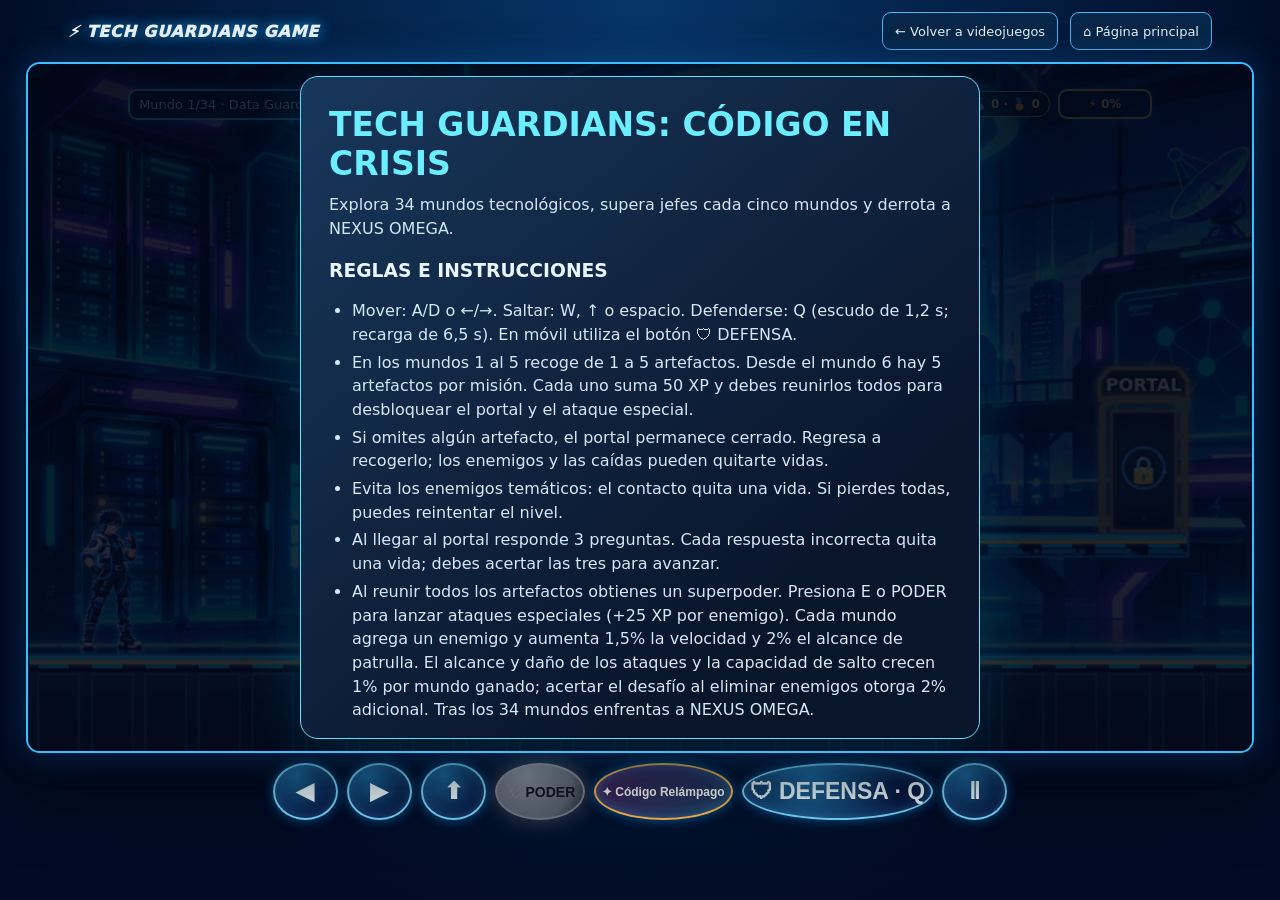
==== commit 1305c528: "Add files via upload" ====
--- a/juego/index.html
+++ b/juego/index.html
@@ -24,6 +24,11 @@
 @media(max-width:700px){.hud{gap:4px;padding:5px 4px}.hud .hud-chip{gap:4px;padding:5px 7px;font-size:10px}.hud-icon{width:17px;height:17px}}
 @media(prefers-reduced-motion:reduce){.hud-chip{animation:none!important}}
 
+/* Noah: optional cultural background in instructions */
+.noah-culture{margin:14px 0;padding:15px;border:1px solid #4a94bd;border-radius:14px;background:linear-gradient(135deg,#092b45,#10253c)}
+.noah-culture h3{margin:0 0 9px;color:#ffe29a}.noah-culture label{display:block;font-weight:700;margin-bottom:7px}
+.noah-culture select{display:block;width:100%;max-width:100%;min-height:46px;border:1px solid #74b9d6;border-radius:9px;background:#071a2c;color:#fff;padding:9px;font:inherit}
+.noah-culture p{margin:9px 0 0;font-size:13px;line-height:1.55;color:#d7e9f7}
 /* Character cards and full-body preview */
 .guardian-card img{object-fit:cover;object-position:center 20%;background:linear-gradient(140deg,#10233e,#153756)}
 .guardian-detail{position:relative;min-height:150px;padding-right:clamp(110px,24%,190px)!important;overflow:hidden}
@@ -85,7 +90,14 @@
  .controls{padding:5px 10px}.controls button{min-height:46px!important;min-width:46px!important}
  .panel{max-height:94%}
 }
-</style></head><body><header class="top"><span class="brand">⚡ TECH GUARDIANS GAME</span><nav class="game-header-links" aria-label="Navegación"><a href="../videojuego.html">← Volver a videojuegos</a><a id="home" href="../index.html">⌂ Página principal</a></nav></header><p id="rotate-tip" style="display:none;text-align:center;margin:6px;color:#ffe08a;font-size:12px">📱 Puedes jugar en vertical u horizontal.</p><main class="shell"><canvas id="game" width="960" height="540" aria-label="Aventura de plataformas Tech Guardians"></canvas><div class="hud"><span class="pill" id="mission"></span><span class="hud-chip" id="hud-heart"><svg class="hud-icon hud-icon-heart" viewBox="0 0 24 24" aria-hidden="true" focusable="false"><path fill="#ff456b" stroke="#ff9ab0" stroke-width="1" d="M12 21s-9-5.6-9-12a5 5 0 0 1 9-2.7A5 5 0 0 1 21 9c0 6.4-9 12-9 12Z"/><path d="M7 7q2-2 4 0" fill="none" stroke="#fff" stroke-width="1.4" stroke-linecap="round" opacity=".85"/></svg><span>Vidas: <strong id="hud-heart-value">0</strong></span></span><span class="hud-chip" id="hud-gem"><svg class="hud-icon hud-icon-gem" viewBox="0 0 24 24" aria-hidden="true" focusable="false"><path d="M6 3h12l4 6-10 12L2 9Z" fill="#20d5ff" stroke="#b5faff" stroke-width="1.1"/><path d="m6 3 6 18L18 3M2 9h20M6 3l-4 6m16-6 4 6" stroke="#e6ffff" stroke-width=".8" fill="none" opacity=".9"/></svg><span>Artefactos: <strong id="hud-gem-value">0/0</strong></span></span><span class="hud-chip" id="hud-target"><svg class="hud-icon hud-icon-target" viewBox="0 0 24 24" aria-hidden="true" focusable="false"><circle cx="12" cy="12" r="9" fill="#ff516c" stroke="#ffd2d7" stroke-width="1.3"/><circle cx="12" cy="12" r="6.2" fill="#fff"/><circle cx="12" cy="12" r="3.6" fill="#ff5267"/><circle cx="12" cy="12" r="1.4" fill="#fff"/><path d="m12 12 7-8" stroke="#bceaff" stroke-width="1.8"/></svg><span>Enemigos: <strong id="hud-target-value">0/0</strong></span></span><span class="hud-chip" id="hud-star"><svg class="hud-icon hud-icon-star" viewBox="0 0 24 24" aria-hidden="true" focusable="false"><path d="m12 1.8 3.1 6.3 7 .9-5 4.9 1.2 7-6.3-3.3-6.3 3.3 1.2-7-5-4.9 7-.9Z" fill="#ffc928" stroke="#fff1a0" stroke-width="1.2"/><path d="m12 4 1.5 4.8-5 1" stroke="#fff" opacity=".8" fill="none"/></svg><span>XP: <strong id="hud-star-value">0</strong></span></span><span class="hud-chip" id="hud-timer"><svg class="hud-icon hud-icon-timer" viewBox="0 0 24 24" aria-hidden="true" focusable="false"><circle cx="12" cy="13" r="8" fill="#2b174b" stroke="#e3a6ff" stroke-width="2.2"/><path d="M12 9v4l3 2M9 2h6M12 2v3M18 5l2-2" stroke="#f4dcff" stroke-width="2" stroke-linecap="round" fill="none"/></svg><span>Fusión en: <strong id="hud-timer-value">01:00</strong></span></span><span id="portal-open-hud" class="portal-open-hud" role="status" aria-live="polite" hidden><img src="assets/ui/portal-abierto.webp" width="70" height="40" alt=""><strong id="portal-open-text">¡PORTAL ABIERTO!</strong></span><span class="pill" id="status" hidden></span><span class="pill" id="score" hidden></span><span id="medals-hud" class="medals-hud" aria-live="polite" title="Medallas ganadas">🥉 0 · 🥈 0 · 🥇 0</span><span class="pill" id="charge-indicator" aria-live="polite">⚡ 0%</span><span class="pill save-flash" id="save-flash" role="status" aria-live="polite"></span></div><div class="overlay" id="overlay"><section class="panel" id="panel"></section></div></main><nav class="controls" aria-label="Controles del juego"><div><button id="left" aria-label="Izquierda">◀</button><button id="right" aria-label="Derecha">▶</button><button id="jump" aria-label="Saltar">⬆</button><button id="power" aria-label="Disparo">⚡ PODER</button><button id="special-attack" type="button" aria-label="Ataque especial">✦ ESPECIAL</button><button id="pause" aria-label="Pausar">Ⅱ</button></div></nav><div id="cookie-note" role="dialog" aria-label="Preferencias de guardado" style="position:fixed;bottom:12px;left:12px;z-index:90;max-width:370px;background:#09243b;border:1px solid #43bdf0;border-radius:12px;padding:14px;box-shadow:0 8px 40px #0009;display:none"><p style="margin:0 0 10px;font-size:13px">Guardamos el progreso y los trofeos en este dispositivo mediante almacenamiento local. El juego no necesita cookies de seguimiento.</p><button id="cookie-ok" type="button">Entendido</button></div><script>
+@media(min-width:1250px){.shell{width:min(96vw,1800px)!important;max-width:1800px!important}.shell canvas{width:100%!important;max-width:100%!important}.panel{max-width:min(1100px,90vw)!important}}
+
+/* Selector visual de mundos accesible y adaptable */
+.world-picker{display:grid;grid-template-columns:44px minmax(0,1fr) 44px;gap:10px;align-items:center;padding:16px;margin:12px 0 18px;border:1px solid #29cfff;border-radius:18px;background:linear-gradient(140deg,#061c37,#132b54 65%,#2a1455);box-shadow:inset 0 0 22px #28bbff1c}
+.world-picker>button{min-width:42px;min-height:64px;font-size:24px;border-radius:12px;background:#123b6a;color:#fff;border:1px solid #66dfff;cursor:pointer}
+.world-picker-card{text-align:center;min-width:0;overflow:hidden}.world-picker-card img{display:block;width:100%;height:clamp(150px,27vw,250px);object-fit:cover;border-radius:13px;border:2px solid #ffc94d;background:#071b32}.world-picker-card h4{font-size:clamp(16px,2.4vw,23px);margin:12px 0 4px;color:#fff}.world-picker-counter{font-size:13px;color:#ffe398;margin:0}.world-picker-dots{grid-column:1/-1;display:flex;justify-content:center;gap:8px;flex-wrap:wrap}.world-picker-dots .world-dot{min-width:35px;min-height:35px;padding:5px;border:1px solid #62a6db;background:#102d4b;color:#fff}.world-picker-dots .world-dot.active{border-color:#ffdc65;background:#805411;color:#fff}
+@media(max-width:520px){.world-picker{grid-template-columns:34px minmax(0,1fr) 34px;gap:5px;padding:8px}.world-picker>button{min-width:32px;padding:3px}.world-picker-card img{height:155px}}
+</style></head><body><header class="top"><span class="brand">⚡ TECH GUARDIANS GAME</span><nav class="game-header-links" aria-label="Navegación"><a href="../videojuego.html">← Volver a videojuegos</a><a id="home" href="../index.html">⌂ Página principal</a></nav></header><p id="rotate-tip" style="display:none;text-align:center;margin:6px;color:#ffe08a;font-size:12px">📱 Puedes jugar en vertical u horizontal.</p><main class="shell"><canvas id="game" width="960" height="540" aria-label="Aventura de plataformas Tech Guardians"></canvas><div class="hud"><span class="pill" id="mission"></span><span class="hud-chip" id="hud-heart"><svg class="hud-icon hud-icon-heart" viewBox="0 0 24 24" aria-hidden="true" focusable="false"><path fill="#ff456b" stroke="#ff9ab0" stroke-width="1" d="M12 21s-9-5.6-9-12a5 5 0 0 1 9-2.7A5 5 0 0 1 21 9c0 6.4-9 12-9 12Z"/><path d="M7 7q2-2 4 0" fill="none" stroke="#fff" stroke-width="1.4" stroke-linecap="round" opacity=".85"/></svg><span>Vidas: <strong id="hud-heart-value">0</strong></span></span><span class="hud-chip" id="hud-gem"><svg class="hud-icon hud-icon-gem" viewBox="0 0 24 24" aria-hidden="true" focusable="false"><path d="M6 3h12l4 6-10 12L2 9Z" fill="#20d5ff" stroke="#b5faff" stroke-width="1.1"/><path d="m6 3 6 18L18 3M2 9h20M6 3l-4 6m16-6 4 6" stroke="#e6ffff" stroke-width=".8" fill="none" opacity=".9"/></svg><span>Artefactos: <strong id="hud-gem-value">0/0</strong></span></span><span class="hud-chip" id="hud-target"><svg class="hud-icon hud-icon-target" viewBox="0 0 24 24" aria-hidden="true" focusable="false"><circle cx="12" cy="12" r="9" fill="#ff516c" stroke="#ffd2d7" stroke-width="1.3"/><circle cx="12" cy="12" r="6.2" fill="#fff"/><circle cx="12" cy="12" r="3.6" fill="#ff5267"/><circle cx="12" cy="12" r="1.4" fill="#fff"/><path d="m12 12 7-8" stroke="#bceaff" stroke-width="1.8"/></svg><span>Enemigos: <strong id="hud-target-value">0/0</strong></span></span><span class="hud-chip" id="hud-star"><svg class="hud-icon hud-icon-star" viewBox="0 0 24 24" aria-hidden="true" focusable="false"><path d="m12 1.8 3.1 6.3 7 .9-5 4.9 1.2 7-6.3-3.3-6.3 3.3 1.2-7-5-4.9 7-.9Z" fill="#ffc928" stroke="#fff1a0" stroke-width="1.2"/><path d="m12 4 1.5 4.8-5 1" stroke="#fff" opacity=".8" fill="none"/></svg><span>XP: <strong id="hud-star-value">0</strong></span></span><span class="hud-chip" id="hud-timer"><svg class="hud-icon hud-icon-timer" viewBox="0 0 24 24" aria-hidden="true" focusable="false"><circle cx="12" cy="13" r="8" fill="#2b174b" stroke="#e3a6ff" stroke-width="2.2"/><path d="M12 9v4l3 2M9 2h6M12 2v3M18 5l2-2" stroke="#f4dcff" stroke-width="2" stroke-linecap="round" fill="none"/></svg><span>Fusión en: <strong id="hud-timer-value">01:00</strong></span></span><span id="portal-open-hud" class="portal-open-hud" role="status" aria-live="polite" hidden><img src="assets/ui/portal-abierto.webp" width="70" height="40" alt=""><strong id="portal-open-text">¡PORTAL ABIERTO!</strong></span><span class="pill" id="status" hidden></span><span class="pill" id="score" hidden></span><span id="medals-hud" class="medals-hud" aria-live="polite" title="Medallas ganadas">🥉 0 · 🥈 0 · 🥇 0</span><span class="pill" id="charge-indicator" aria-live="polite">⚡ 0%</span><span class="pill save-flash" id="save-flash" role="status" aria-live="polite"></span></div><div class="overlay" id="overlay"><section class="panel" id="panel"></section></div></main><nav class="controls" aria-label="Controles del juego"><div><button id="left" aria-label="Izquierda">◀</button><button id="right" aria-label="Derecha">▶</button><button id="jump" aria-label="Saltar">⬆</button><button id="power" aria-label="Disparo">⚡ PODER</button><button id="special-attack" type="button" aria-label="Ataque especial">✦ ESPECIAL</button><button id="defend" type="button" aria-label="Defenderse (tecla Q)">🛡 DEFENSA · Q</button><button id="pause" aria-label="Pausar">Ⅱ</button></div></nav><div id="cookie-note" role="dialog" aria-label="Preferencias de guardado" style="position:fixed;bottom:12px;left:12px;z-index:90;max-width:370px;background:#09243b;border:1px solid #43bdf0;border-radius:12px;padding:14px;box-shadow:0 8px 40px #0009;display:none"><p style="margin:0 0 10px;font-size:13px">Guardamos el progreso y los trofeos en este dispositivo mediante almacenamiento local. El juego no necesita cookies de seguimiento.</p><button id="cookie-ok" type="button">Entendido</button></div><script>
 (()=>{'use strict';
 const cityArt=new Image();cityArt.src='cyber-city-background.webp';
 // Fondo WebP del mundo 5: se carga una sola vez, nunca dentro del bucle de animación.
@@ -102,12 +114,12 @@
  img.src = 'assets/backgrounds/' + filename;
  return img;
 });
-const $=id=>document.getElementById(id),c=$('game'),g=c.getContext('2d'),W=960,H=540,G=464,worldW=1840;let avatar='kira',lang='es',difficulty='normal',stage=0,score=0,lives=3,sceneState='menu',tick=0,camera=0,player,platforms,items,enemies,portal;let powerReady=false,powerTicks=0,powerUsed=false,projectiles=[],fireCooldown=0,boss=null,miniBoss=null,bossQuiz=0,bossHits=0,quizLocked=false,bossShot=null,bossShotDelay=0;const keys={left:false,right:false,jump:false};let speechEnabled=false,chargeStart=0,charging=false,boostUntil=0,lastTap={left:0,right:0},enemyBullets=[];
-const T={es:{home:'⌂ Página principal',title:'TECH GUARDIANS: CÓDIGO EN CRISIS',intro:'Treinta y cinco etapas: treinta y cuatro mundos tecnológicos y una batalla final. Una anomalía amenaza múltiples sistemas de una ciudad futurista. Explora, recoge núcleos de energía y resuelve decisiones técnicas para restaurar cada sector.',rules:'REGLAS E INSTRUCCIONES',r1:'Mover: A/D o ←/→. Saltar: W, ↑ o espacio. En móvil utiliza los botones de la pantalla.',r2:'En los mundos 1 al 5 recoge de 1 a 5 artefactos. Desde el mundo 6 hay 5 artefactos por misión. Cada uno suma 50 XP y debes reunirlos todos para desbloquear el portal y el ataque especial.',r3:'Si omites algún artefacto, el portal permanece cerrado. Regresa a recogerlo; los enemigos y las caídas pueden quitarte vidas.',r4:'Evita los enemigos temáticos: el contacto quita una vida. Si pierdes todas, puedes reintentar el nivel.',r5:'Al llegar al portal responde una pregunta. Una respuesta correcta permite avanzar; una incorrecta quita una vida.',r6:'Al reunir todos los artefactos obtienes un superpoder. Presiona E o PODER para lanzar ataques especiales (+25 XP por enemigo). Cada mundo agrega un enemigo y aumenta 1,5% la velocidad y 2% el alcance de patrulla. El alcance y daño de los ataques y la capacidad de salto crecen 1% por mundo ganado; acertar el desafío al eliminar enemigos otorga 2% adicional. Tras los 34 mundos enfrentas a NEXUS OMEGA.',language:'Idioma',level:'Dificultad',easy:'Fácil',normal:'Normal',hard:'Difícil',start:'Comenzar aventura ▶',continue:'Continuar partida',new:'Nueva partida',back:'Volver al inicio',pause:'PAUSA',resume:'Continuar ▶',restart:'Reiniciar nivel',mission:'Misión',cores:'Núcleos',portal:'Recoge todos los artefactos dorados para activar el portal',challenge:'DESAFÍO',correct:'¡MISIÓN COMPLETADA!',wrong:'RESPUESTA INCORRECTA',lose:'SIN VIDAS',retry:'Reintentar nivel',next:'Siguiente mundo →',finish:'¡LOS 34 MUNDOS RESTAURADOS!',again:'Volver a jugar',saved:'Hay una partida guardada. ¿Deseas continuar?',wrongInfo:'No es la decisión más adecuada. Pierdes una vida.',end:'¡Gran trabajo! Restauraste los 34 sectores con evidencia, pensamiento crítico y decisiones responsables.',foot:'Desktop: A/D o flechas · W/↑/Espacio saltar · E disparar · P pausar · Progreso local',avatarTitle:'Escoge tu personaje',woman:'Guardiana',man:'Guardián',worldTitle:'34 mundos + batalla final NEXUS OMEGA',worldIntro:'Datos · Aeronáutica · Robótica · Ciberseguridad · QA/ISTQB · Soporte · Desarrollo · Nanotecnología · DevOps · Scrum · IA · Transformación digital · Telecomunicaciones · Computación cuántica',difficultyInfo:'Fácil: 5 vidas y drones lentos · Normal: 3 vidas · Difícil: 2 vidas y drones rápidos',powerReady:'ATAQUE LISTO',powerActive:'PODER ACTIVO',powerUnlock:'¡SUPERPODER ADQUIRIDO!',powerHelp:'Pulsa F o ESPECIAL para activar tu ataque único. Pulsa E o PODER para disparar proyectiles; mantén presionado para cargarlos.',powerNames:['Pulso de datos','Escudo aéreo','Control robótico','Cortafuegos','Destructor de bugs','Restauración del sistema','Explosión de código','Enjambre nano','Oleada DevOps','Fuerza Sprint','Ráfaga neuronal','Onda digital','Tormenta de señal','Cambio cuántico'],bossName:'NEXUS OMEGA — GUARDIÁN DE LOS 15 MUNDOS',bossIntro:'¡Batalla final! Recoge 5 artefactos, impacta 5 veces al monstruo y supera las 14 preguntas (una por mundo).',bossProgress:'Preguntas del jefe',bossHit:'¡Impacto! Sigue atacando al jefe.',bossLocked:'Primero derrota al jefe con 5 proyectiles.',bossWin:'¡NEXUS OMEGA DERROTADO!',bossWinText:'Superaste los desafíos de los 36 mundos y neutralizaste la amenaza que combinaba todos los mundos.',exit:'Salir al sitio web'},en:{home:'⌂ Main website',title:'TECH GUARDIANS: CODE IN CRISIS',intro:'Thirty-five stages: thirty-four technology worlds and a final battle. An anomaly threatens multiple systems in a futuristic city. Explore, collect energy cores, and solve technical decisions to restore each sector.',rules:'RULES AND INSTRUCTIONS',r1:'Move: A/D or ←/→. Jump: W, ↑ or Space. On mobile, use the on-screen buttons.',r2:'Worlds 1 to 5 have 1 to 5 artifacts. From world 6 onward, collect 5 per mission. Each gives 50 XP; collect all to unlock the portal and your special attack.',r3:'Missing an artifact keeps the portal locked. Go back to collect it; enemies and falls may cost lives.',r4:'Avoid thematic enemies: touching them costs one life. If all lives are lost, retry the level.',r5:'At the portal, answer a question. A correct answer unlocks the next world; a wrong answer costs one life.',r6:'Collect every artifact to unlock ranged attacks: press E or POWER (+25 XP per enemy). Each world adds one enemy, 1.5% speed and 2% patrol range. Attack range, damage and jump capacity increase 1% per completed world; the enemy-clear challenge grants an extra 2%. After 34 worlds, face NEXUS OMEGA.',language:'Language',level:'Difficulty',easy:'Easy',normal:'Normal',hard:'Hard',start:'Start adventure ▶',continue:'Resume game',new:'New game',back:'Back to start',pause:'PAUSED',resume:'Resume ▶',restart:'Restart level',mission:'Mission',cores:'Cores',portal:'Collect every golden artifact to unlock the portal',challenge:'CHALLENGE',correct:'MISSION COMPLETE!',wrong:'INCORRECT ANSWER',lose:'OUT OF LIVES',retry:'Retry level',next:'Next world →',finish:'ALL 34 WORLDS RESTORED!',again:'Play again',saved:'A saved game was found. Would you like to resume?',wrongInfo:'That is not the best decision. You lose one life.',end:'Great job! You restored all fourteen sectors using evidence, critical thinking and responsible decisions.',foot:'Desktop: A/D or arrows · W/↑/Space jump · E shoot · P pause · Local progress',avatarTitle:'Choose your character',woman:'Female Guardian',man:'Male Guardian',worldTitle:'34 worlds + NEXUS OMEGA final battle',worldIntro:'Data · Aviation · Robotics · Cybersecurity · QA/ISTQB · Support · Development · Nanotechnology · DevOps · Scrum · AI · Digital transformation · Telecommunications · Quantum computing',difficultyInfo:'Easy: 5 lives, slower drones · Normal: 3 lives · Hard: 2 lives, faster drones',powerReady:'ATTACK READY',powerActive:'POWER ACTIVE',powerUnlock:'SUPERPOWER UNLOCKED!',powerHelp:'Special attack unlocked! Press E or POWER to fire in the direction you face. Defeat enemies for +25 XP each. Enemy durability depends on difficulty: easy 1, normal 2 and hard 3 hits. Shoot again every 0.4 seconds.',powerNames:['Data Pulse','Aero Shield','Robo Override','Cyber Firewall','Bug Destroyer','System Restore','Code Blast','Nano Swarm','Pipeline Surge','Sprint Force','Neural Burst','Digital Wave','Signal Storm','Quantum Shift'],bossName:'NEXUS OMEGA — GUARDIAN OF 15 WORLDS',bossIntro:'Final battle! Collect 5 artifacts, hit the monster 5 times, then answer all 14 questions (one per world).',bossProgress:'Boss questions',bossHit:'Hit! Keep attacking the boss.',bossLocked:'First defeat the boss with 5 projectiles.',bossWin:'NEXUS OMEGA DEFEATED!',bossWinText:'You solved 14 challenges and neutralized the threat combining every world.',exit:'Exit to website'}};
+const $=id=>document.getElementById(id),c=$('game'),g=c.getContext('2d'),W=960,H=540,G=464,worldW=1840;let avatar='kira',lang='es',difficulty='easy',stage=0,score=0,lives=5,sceneState='menu',tick=0,camera=0,player,platforms,items,enemies,portal;let powerReady=false,powerTicks=0,powerUsed=false,projectiles=[],fireCooldown=0,boss=null,miniBoss=null,bossQuiz=0,bossHits=0,quizLocked=false,bossShot=null,bossShotDelay=0;const keys={left:false,right:false,jump:false};let speechEnabled=false,chargeStart=0,charging=false,boostUntil=0,lastTap={left:0,right:0},enemyBullets=[];
+const T={es:{home:'⌂ Página principal',title:'TECH GUARDIANS: CÓDIGO EN CRISIS',intro:'Treinta y cinco etapas: treinta y cuatro mundos tecnológicos y una batalla final. Una anomalía amenaza múltiples sistemas de una ciudad futurista. Explora, recoge núcleos de energía y resuelve decisiones técnicas para restaurar cada sector.',rules:'REGLAS E INSTRUCCIONES',r1:'Mover: A/D o ←/→. Saltar: W, ↑ o espacio. Defenderse: Q (escudo de 1,2 s; recarga de 6,5 s). En móvil utiliza el botón 🛡 DEFENSA.',r2:'En los mundos 1 al 5 recoge de 1 a 5 artefactos. Desde el mundo 6 hay 5 artefactos por misión. Cada uno suma 50 XP y debes reunirlos todos para desbloquear el portal y el ataque especial.',r3:'Si omites algún artefacto, el portal permanece cerrado. Regresa a recogerlo; los enemigos y las caídas pueden quitarte vidas.',r4:'Evita los enemigos temáticos: el contacto quita una vida. Si pierdes todas, puedes reintentar el nivel.',r5:'Al llegar al portal responde 3 preguntas. Cada respuesta incorrecta quita una vida; debes acertar las tres para avanzar.',r6:'Al reunir todos los artefactos obtienes un superpoder. Presiona E o PODER para lanzar ataques especiales (+25 XP por enemigo). Cada mundo agrega un enemigo y aumenta 1,5% la velocidad y 2% el alcance de patrulla. El alcance y daño de los ataques y la capacidad de salto crecen 1% por mundo ganado; acertar el desafío al eliminar enemigos otorga 2% adicional. Tras los 34 mundos enfrentas a NEXUS OMEGA.',language:'Idioma',level:'Dificultad',easy:'Fácil',normal:'Normal',hard:'Difícil',start:'Comenzar aventura ▶',continue:'Continuar partida',new:'Nueva partida',back:'Volver al inicio',pause:'PAUSA',resume:'Continuar ▶',restart:'Reiniciar nivel',mission:'Misión',cores:'Núcleos',portal:'Recoge todos los artefactos dorados para activar el portal',challenge:'DESAFÍO',correct:'¡MISIÓN COMPLETADA!',wrong:'RESPUESTA INCORRECTA',lose:'SIN VIDAS',retry:'Reintentar nivel',next:'Siguiente mundo →',finish:'¡LOS 34 MUNDOS RESTAURADOS!',again:'Volver a jugar',saved:'Hay una partida guardada. ¿Deseas continuar?',wrongInfo:'No es la decisión más adecuada. Pierdes una vida.',end:'¡Gran trabajo! Restauraste los 34 sectores con evidencia, pensamiento crítico y decisiones responsables.',foot:'Desktop: A/D o flechas · W/↑/Espacio saltar · E disparar · Q defenderse · P pausar · Progreso local',avatarTitle:'Escoge tu personaje',woman:'Guardiana',man:'Guardián',worldTitle:'34 mundos + batalla final NEXUS OMEGA',worldIntro:'Datos · Aeronáutica · Robótica · Ciberseguridad · QA/ISTQB · Soporte · Desarrollo · Nanotecnología · DevOps · Scrum · IA · Transformación digital · Telecomunicaciones · Computación cuántica',difficultyInfo:'Fácil: 5 vidas y drones lentos · Normal: 3 vidas · Difícil: 2 vidas y drones rápidos',powerReady:'ATAQUE LISTO',powerActive:'PODER ACTIVO',powerUnlock:'¡SUPERPODER ADQUIRIDO!',powerHelp:'Pulsa F o ESPECIAL para activar tu ataque único. Pulsa E o PODER para disparar proyectiles; mantén presionado para cargarlos.',powerNames:['Pulso de datos','Escudo aéreo','Control robótico','Cortafuegos','Destructor de bugs','Restauración del sistema','Explosión de código','Enjambre nano','Oleada DevOps','Fuerza Sprint','Ráfaga neuronal','Onda digital','Tormenta de señal','Cambio cuántico'],bossName:'NEXUS OMEGA — GUARDIÁN DE LOS 15 MUNDOS',bossIntro:'¡Batalla final! Recoge 5 artefactos, impacta 5 veces al monstruo y supera las 14 preguntas (una por mundo).',bossProgress:'Preguntas del jefe',bossHit:'¡Impacto! Sigue atacando al jefe.',bossLocked:'Primero derrota al jefe con 5 proyectiles.',bossWin:'¡NEXUS OMEGA DERROTADO!',bossWinText:'Superaste los desafíos de los 36 mundos y neutralizaste la amenaza que combinaba todos los mundos.',exit:'Salir al sitio web'},en:{home:'⌂ Main website',title:'TECH GUARDIANS: CODE IN CRISIS',intro:'Thirty-five stages: thirty-four technology worlds and a final battle. An anomaly threatens multiple systems in a futuristic city. Explore, collect energy cores, and solve technical decisions to restore each sector.',rules:'RULES AND INSTRUCTIONS',r1:'Move: A/D or ←/→. Jump: W, ↑ or Space. Defend: Q (1.2-second shield, 6.5-second cooldown). On mobile, tap 🛡 DEFEND.',r2:'Worlds 1 to 5 have 1 to 5 artifacts. From world 6 onward, collect 5 per mission. Each gives 50 XP; collect all to unlock the portal and your special attack.',r3:'Missing an artifact keeps the portal locked. Go back to collect it; enemies and falls may cost lives.',r4:'Avoid thematic enemies: touching them costs one life. If all lives are lost, retry the level.',r5:'At the portal, answer 3 questions. Each wrong answer costs one life; answer all three correctly to advance.',r6:'Collect every artifact to unlock ranged attacks: press E or POWER (+25 XP per enemy). Each world adds one enemy, 1.5% speed and 2% patrol range. Attack range, damage and jump capacity increase 1% per completed world; the enemy-clear challenge grants an extra 2%. After 34 worlds, face NEXUS OMEGA.',language:'Language',level:'Difficulty',easy:'Easy',normal:'Normal',hard:'Hard',start:'Start adventure ▶',continue:'Resume game',new:'New game',back:'Back to start',pause:'PAUSED',resume:'Resume ▶',restart:'Restart level',mission:'Mission',cores:'Cores',portal:'Collect every golden artifact to unlock the portal',challenge:'CHALLENGE',correct:'MISSION COMPLETE!',wrong:'INCORRECT ANSWER',lose:'OUT OF LIVES',retry:'Retry level',next:'Next world →',finish:'ALL 34 WORLDS RESTORED!',again:'Play again',saved:'A saved game was found. Would you like to resume?',wrongInfo:'That is not the best decision. You lose one life.',end:'Great job! You restored all fourteen sectors using evidence, critical thinking and responsible decisions.',foot:'Desktop: A/D or arrows · W/↑/Space jump · E shoot · Q defend · P pause · Local progress',avatarTitle:'Choose your character',woman:'Female Guardian',man:'Male Guardian',worldTitle:'34 worlds + NEXUS OMEGA final battle',worldIntro:'Data · Aviation · Robotics · Cybersecurity · QA/ISTQB · Support · Development · Nanotechnology · DevOps · Scrum · AI · Digital transformation · Telecommunications · Quantum computing',difficultyInfo:'Easy: 5 lives, slower drones · Normal: 3 lives · Hard: 2 lives, faster drones',powerReady:'ATTACK READY',powerActive:'POWER ACTIVE',powerUnlock:'SUPERPOWER UNLOCKED!',powerHelp:'Special attack unlocked! Press E or POWER to fire in the direction you face. Defeat enemies for +25 XP each. Enemy durability depends on difficulty: easy 1, normal 2 and hard 3 hits. Shoot again every 0.4 seconds.',powerNames:['Data Pulse','Aero Shield','Robo Override','Cyber Firewall','Bug Destroyer','System Restore','Code Blast','Nano Swarm','Pipeline Surge','Sprint Force','Neural Burst','Digital Wave','Signal Storm','Quantum Shift'],bossName:'NEXUS OMEGA — GUARDIAN OF 15 WORLDS',bossIntro:'Final battle! Collect 5 artifacts, hit the monster 5 times, then answer all 14 questions (one per world).',bossProgress:'Boss questions',bossHit:'Hit! Keep attacking the boss.',bossLocked:'First defeat the boss with 5 projectiles.',bossWin:'NEXUS OMEGA DEFEATED!',bossWinText:'You solved 14 challenges and neutralized the threat combining every world.',exit:'Exit to website'}};
 // Portuguese UI strings extend the existing English dictionary; all shared keys remain defined.
-T.pt={...T.en,home:'⌂ Página inicial',title:'TECH GUARDIANS: CÓDIGO EM CRISE',intro:'Explore os mundos tecnológicos, colete artefatos e resolva desafios para restaurar cada setor.',rules:'REGRAS E INSTRUÇÕES',r1:'Mover: A/D ou ←/→. Pular: W, ↑ ou espaço. No celular, use os botões da tela.',r2:'Nos mundos 1 a 5, colete de 1 a 5 artefatos. A partir do mundo 6, colete 5 por missão. Cada um vale 50 XP.',r3:'Sem todos os artefatos, o portal permanece bloqueado. Volte para coletá-los e evite os inimigos.',r4:'Evite os inimigos: o contato tira uma vida. Se perder todas as vidas, tente novamente.',r5:'Ao chegar ao portal, responda a uma pergunta. A resposta correta permite avançar; a incorreta tira uma vida.',r6:'Colete artefatos para liberar poderes. Pressione E ou PODER para atirar e F ou ESPECIAL para usar sua habilidade.',language:'Idioma',level:'Dificuldade',easy:'Fácil',normal:'Normal',hard:'Difícil',start:'Começar aventura ▶',continue:'Continuar partida',new:'Nova partida',back:'Voltar ao início',pause:'PAUSA',resume:'Continuar ▶',restart:'Reiniciar fase',mission:'Missão',cores:'Núcleos',portal:'Colete todos os artefatos dourados para ativar o portal',challenge:'DESAFIO',correct:'MISSÃO CONCLUÍDA!',wrong:'RESPOSTA INCORRETA',lose:'SEM VIDAS',retry:'Tentar novamente',next:'Próximo mundo →',finish:'TODOS OS MUNDOS RESTAURADOS!',again:'Jogar novamente',saved:'Existe uma partida salva. Deseja continuar?',wrongInfo:'Essa não é a melhor decisão. Você perde uma vida.',end:'Parabéns! Você restaurou os setores com evidências e pensamento crítico.',foot:'Computador: A/D ou setas · W/↑/Espaço para pular · E para atirar · P para pausar',avatarTitle:'Escolha seu personagem',woman:'Guardiã',man:'Guardião',worldTitle:'Mundos tecnológicos + batalha final NEXUS OMEGA',difficultyInfo:'Fácil: 5 vidas · Normal: 3 vidas · Difícil: 2 vidas',powerReady:'ATAQUE PRONTO',powerActive:'PODER ATIVO',powerUnlock:'SUPERPODER DESBLOQUEADO!',powerHelp:'Pressione F ou ESPECIAL para sua habilidade. Pressione E ou PODER para atirar.',bossName:'NEXUS OMEGA — GUARDIÃO FINAL',bossIntro:'Batalha final! Colete artefatos, acerte o chefe e responda às perguntas.',bossProgress:'Perguntas do chefe',bossHit:'Acertou! Continue atacando.',bossLocked:'Primeiro derrote o chefe com projéteis.',bossWin:'NEXUS OMEGA DERROTADO!',bossWinText:'Você concluiu os desafios e neutralizou a ameaça.',exit:'Sair para o site'};
+T.pt={...T.en,home:'⌂ Página inicial',title:'TECH GUARDIANS: CÓDIGO EM CRISE',intro:'Explore os mundos tecnológicos, colete artefatos e resolva desafios para restaurar cada setor.',rules:'REGRAS E INSTRUÇÕES',r1:'Mover: A/D ou ←/→. Pular: W, ↑ ou espaço. No celular, use os botões da tela.',r2:'Nos mundos 1 a 5, colete de 1 a 5 artefatos. A partir do mundo 6, colete 5 por missão. Cada um vale 50 XP.',r3:'Sem todos os artefatos, o portal permanece bloqueado. Volte para coletá-los e evite os inimigos.',r4:'Evite os inimigos: o contato tira uma vida. Se perder todas as vidas, tente novamente.',r5:'Ao chegar ao portal, responda a 3 perguntas. Cada erro custa uma vida; acerte as três para avançar.',r6:'Colete artefatos para liberar poderes. Pressione E ou PODER para atirar e F ou ESPECIAL para usar sua habilidade.',language:'Idioma',level:'Dificuldade',easy:'Fácil',normal:'Normal',hard:'Difícil',start:'Começar aventura ▶',continue:'Continuar partida',new:'Nova partida',back:'Voltar ao início',pause:'PAUSA',resume:'Continuar ▶',restart:'Reiniciar fase',mission:'Missão',cores:'Núcleos',portal:'Colete todos os artefatos dourados para ativar o portal',challenge:'DESAFIO',correct:'MISSÃO CONCLUÍDA!',wrong:'RESPOSTA INCORRETA',lose:'SEM VIDAS',retry:'Tentar novamente',next:'Próximo mundo →',finish:'TODOS OS MUNDOS RESTAURADOS!',again:'Jogar novamente',saved:'Existe uma partida salva. Deseja continuar?',wrongInfo:'Essa não é a melhor decisão. Você perde uma vida.',end:'Parabéns! Você restaurou os setores com evidências e pensamento crítico.',foot:'Computador: A/D ou setas · W/↑/Espaço para pular · E para atirar · P para pausar',avatarTitle:'Escolha seu personagem',woman:'Guardiã',man:'Guardião',worldTitle:'Mundos tecnológicos + batalha final NEXUS OMEGA',difficultyInfo:'Fácil: 5 vidas · Normal: 3 vidas · Difícil: 2 vidas',powerReady:'ATAQUE PRONTO',powerActive:'PODER ATIVO',powerUnlock:'SUPERPODER DESBLOQUEADO!',powerHelp:'Pressione F ou ESPECIAL para sua habilidade. Pressione E ou PODER para atirar.',bossName:'NEXUS OMEGA — GUARDIÃO FINAL',bossIntro:'Batalha final! Colete artefatos, acerte o chefe e responda às perguntas.',bossProgress:'Perguntas do chefe',bossHit:'Acertou! Continue atacando.',bossLocked:'Primeiro derrote o chefe com projéteis.',bossWin:'NEXUS OMEGA DERROTADO!',bossWinText:'Você concluiu os desafios e neutralizou a ameaça.',exit:'Sair para o site'};
 // Japanese UI: complete the common interface dictionary; untranslated technical question banks use English fallback.
-T.ja={...T.en,home:'⌂ ホームページ',title:'TECH GUARDIANS：コードの危機',intro:'テクノロジーの世界を探索し、アイテムを集め、問題を解いて各エリアを復旧しましょう。',rules:'ルールと操作方法',r1:'移動：A/D または ←/→。ジャンプ：W、↑、スペース。スマートフォンでは画面上のボタンを使用します。',r2:'ワールド1～5では1～5個、ワールド6以降では5個のアイテムを集めます。すべて集めるとポータルと特殊攻撃が解放されます。',r3:'アイテムが残っているとポータルは開きません。戻って回収してください。',r4:'敵に触れるとライフが減ります。ライフがなくなったら再挑戦できます。',r5:'ポータルで問題に答えます。正解すると次のワールドへ進めます。',r6:'アイテムを集めて能力を解放。Eで射撃、Fで特殊攻撃を使用します。',language:'言語',level:'難易度',easy:'簡単',normal:'普通',hard:'難しい',start:'冒険を始める ▶',continue:'続きから',new:'新しいゲーム',back:'スタートへ戻る',pause:'一時停止',resume:'再開 ▶',restart:'ワールドをやり直す',mission:'ミッション',cores:'アイテム',portal:'金色のアイテムをすべて集めてポータルを開こう',challenge:'チャレンジ',correct:'ミッション成功！',wrong:'不正解',lose:'ライフがありません',retry:'もう一度挑戦',next:'次のワールド →',finish:'全ワールドを復旧！',again:'もう一度遊ぶ',saved:'保存されたゲームがあります。続けますか？',wrongInfo:'最適な回答ではありません。ライフが1つ減ります。',end:'おめでとう！すべてのエリアを復旧しました。',foot:'PC：A/D または矢印で移動・スペースでジャンプ・Eで射撃・Pで一時停止',avatarTitle:'キャラクターを選択',woman:'女性ガーディアン',man:'男性ガーディアン',worldTitle:'テクノロジーワールドと最終決戦',difficultyInfo:'簡単：ライフ5・普通：ライフ3・難しい：ライフ2',powerReady:'攻撃準備完了',powerActive:'能力発動中',powerUnlock:'特殊能力を獲得！',powerHelp:'Fで特殊攻撃、Eで射撃できます。',bossName:'NEXUS OMEGA — 最終ボス',bossIntro:'最終決戦！アイテムを集め、ボスを攻撃して問題に答えよう。',bossProgress:'ボスの問題',bossHit:'命中！攻撃を続けよう。',bossLocked:'まずボスを攻撃してください。',bossWin:'NEXUS OMEGA 撃破！',bossWinText:'すべてのチャレンジをクリアしました。',exit:'サイトへ戻る'};
+T.ja={...T.en,home:'⌂ ホームページ',title:'TECH GUARDIANS：コードの危機',intro:'テクノロジーの世界を探索し、アイテムを集め、問題を解いて各エリアを復旧しましょう。',rules:'ルールと操作方法',r1:'移動：A/D または ←/→。ジャンプ：W、↑、スペース。スマートフォンでは画面上のボタンを使用します。',r2:'ワールド1～5では1～5個、ワールド6以降では5個のアイテムを集めます。すべて集めるとポータルと特殊攻撃が解放されます。',r3:'アイテムが残っているとポータルは開きません。戻って回収してください。',r4:'敵に触れるとライフが減ります。ライフがなくなったら再挑戦できます。',r5:'ポータルで3問に答えます。間違えるとライフが1つ減ります。3問正解でクリアです。',r6:'アイテムを集めて能力を解放。Eで射撃、Fで特殊攻撃を使用します。',language:'言語',level:'難易度',easy:'簡単',normal:'普通',hard:'難しい',start:'冒険を始める ▶',continue:'続きから',new:'新しいゲーム',back:'スタートへ戻る',pause:'一時停止',resume:'再開 ▶',restart:'ワールドをやり直す',mission:'ミッション',cores:'アイテム',portal:'金色のアイテムをすべて集めてポータルを開こう',challenge:'チャレンジ',correct:'ミッション成功！',wrong:'不正解',lose:'ライフがありません',retry:'もう一度挑戦',next:'次のワールド →',finish:'全ワールドを復旧！',again:'もう一度遊ぶ',saved:'保存されたゲームがあります。続けますか？',wrongInfo:'最適な回答ではありません。ライフが1つ減ります。',end:'おめでとう！すべてのエリアを復旧しました。',foot:'PC：A/D または矢印で移動・スペースでジャンプ・Eで射撃・Pで一時停止',avatarTitle:'キャラクターを選択',woman:'女性ガーディアン',man:'男性ガーディアン',worldTitle:'テクノロジーワールドと最終決戦',difficultyInfo:'簡単：ライフ5・普通：ライフ3・難しい：ライフ2',powerReady:'攻撃準備完了',powerActive:'能力発動中',powerUnlock:'特殊能力を獲得！',powerHelp:'Fで特殊攻撃、Eで射撃できます。',bossName:'NEXUS OMEGA — 最終ボス',bossIntro:'最終決戦！アイテムを集め、ボスを攻撃して問題に答えよう。',bossProgress:'ボスの問題',bossHit:'命中！攻撃を続けよう。',bossLocked:'まずボスを攻撃してください。',bossWin:'NEXUS OMEGA 撃破！',bossWinText:'すべてのチャレンジをクリアしました。',exit:'サイトへ戻る'};
 // Prevent undefined language entries from breaking the instructions/character selection panel.
 function uiText(es,en,pt,ja=en){return lang==='es'?es:lang==='pt'?pt:lang==='ja'?ja:en}
 function updateGameChrome(){document.documentElement.lang=lang;const a=document.querySelector('.game-header-links a');if(a)a.textContent=uiText('← Volver a videojuegos','← Back to video games','← Voltar aos videogames','← ゲーム紹介に戻る');$('home').textContent=tr().home;const labels={left:['Izquierda','Left','Esquerda'],right:['Derecha','Right','Direita'],jump:['Saltar','Jump','Pular'],power:['Disparo','Shoot','Atirar'],'special-attack':['Ataque especial','Special attack','Ataque especial'],pause:['Pausar','Pause','Pausar']};for(const [id,values] of Object.entries(labels)){$(id).setAttribute('aria-label',(lang==='ja'?{left:'左',right:'右',jump:'ジャンプ',power:'攻撃','special-attack':'特殊攻撃',pause:'一時停止'}[id]:values[lang==='es'?0:lang==='pt'?2:1]))}$('power').textContent='⚡ '+uiText('PODER','POWER','PODER','攻撃');$('special-attack').textContent='✦ '+uiText('ESPECIAL','SPECIAL','ESPECIAL','特殊攻撃');const fusion=$('hud-timer').querySelector('span');if(fusion){const strong=$('hud-timer-value');fusion.replaceChildren(document.createTextNode(uiText('Fusión en: ','Fusion in: ','Fusão em: ','合体まで: ')),strong)}const note=$('cookie-note');if(note){note.querySelector('p').textContent=uiText('Guardamos el progreso y los trofeos en este dispositivo mediante almacenamiento local. El juego no necesita cookies de seguimiento.','Progress and trophies are stored locally on this device. The game does not use tracking cookies.','O progresso e os troféus são salvos localmente neste dispositivo. O jogo não utiliza cookies de rastreamento.','進行状況とトロフィーはこの端末に保存されます。追跡用Cookieは使用しません。');$('cookie-ok').textContent=uiText('Entendido','Got it','Entendi','了解')}}
@@ -216,7 +228,15 @@
 for(const ability of Object.values(guardianAbilities)){ability.pt=ability.pt||ability.en;ability.ja=ability.ja||ability.en;}
 function abilityText(){return guardianAbilities[avatar][lang]||guardianAbilities[avatar].en}
 function chargeDuration(){return avatar==='maya'?1500:2000}
+const noahCultures={original:{es:'Diseño original de Noah',en:'Noah’s original design',pt:'Visual original de Noah',ja:'ノアの元のデザイン'},bribri:{es:'Pueblo Bribri',en:'Bribri people',pt:'Povo Bribri',ja:'ブリブリ族'},cabecar:{es:'Pueblo Cabécar',en:'Cabécar people',pt:'Povo Cabécar',ja:'カベカル族'},ngabe:{es:'Pueblo Ngäbe',en:'Ngäbe people',pt:'Povo Ngäbe',ja:'ンガベ族'},maleku:{es:'Pueblo Maleku',en:'Maleku people',pt:'Povo Maleku',ja:'マレク族'},limon:{es:'Afrocaribeño de Limón',en:'Afro-Caribbean from Limón',pt:'Afro-caribenho de Limón',ja:'リモンのアフロカリブ系'}};
+let noahCulture='original';try{const stored=localStorage.getItem('tg-noah-culture');if(noahCultures[stored])noahCulture=stored}catch{}
+
+const noahCultureFiles={bribri:'noah_bribri.webp',cabecar:'noah_cabecar.webp',ngabe:'noah_ngabe.webp',maleku:'noah_maleku.webp',limon:'noah_afrocaribeno_limon.webp'};
+function heroPortraitSrc(id){return id==='noah'&&noahCultureFiles[noahCulture]?'assets/personajes/culturas/'+noahCultureFiles[noahCulture]:'assets/personajes/'+id+'.webp?v=20261119-consistent-heroes'}
+function noahCultureLabel(){return noahCultures[noahCulture]?.[lang]||noahCultures[noahCulture]?.en||noahCultures.original.es}
+function noahCulturePanel(){const section=el('section',undefined,'noah-culture');section.id='noah-culture-panel';section.append(el('h3',uiText('Identidad cultural de Noah','Noah’s cultural background','Identidade cultural de Noah','ノアの文化的背景')));const label=el('label',uiText('Selecciona una referencia cultural (opcional)','Choose a cultural background (optional)','Selecione uma referência cultural (opcional)','文化的背景を選択（任意）'));label.htmlFor='noah-culture-choice';const select=el('select');select.id='noah-culture-choice';for(const [id,translations] of Object.entries(noahCultures)){const option=el('option',translations[lang]||translations.en);option.value=id;select.append(option)}select.value=noahCulture;select.onchange=()=>{noahCulture=select.value;try{localStorage.setItem('tg-noah-culture',noahCulture)}catch{};document.querySelectorAll('[data-noah-portrait]').forEach(img=>img.src=heroPortraitSrc('noah'));guardianGameSprites.noah.src=heroPortraitSrc('noah')};section.append(label,select);return section}
 function selectedGuardian(){return guardians[avatar]||guardians.kira}
+function worldImageForPicker(index,asset){const first={1: "data-guardians-mundo-1.webp", 2: "aero-guardians-mundo-2.webp", 3: "robo-guardians-mundo-3.webp", 4: "cyber-guardians-mundo-4.webp", 5: "qa-guardians-mundo-5.webp"};return index<5?'assets/backgrounds/'+first[index+1]:'assets/backgrounds/'+(['support-guardians.webp','dev-guardians.webp','nano-guardians.webp','devops-guardians.webp','scrum-guardians.webp'][index-5]||'world-'+String(asset).padStart(2,'0')+'.webp')}
 function worldLabel(w){return w.id.toLowerCase().split(' ').map(v=>v==='it'?'IT':v.charAt(0).toUpperCase()+v.slice(1)).join(' ')}
 
 const trophyKey='tg-game-final-medals-v1';const trophyRanks=['🥉','🥈','🥇'];
@@ -235,21 +255,32 @@
  for(const d of Object.keys(counts))if(v[d]===true)counts[d]++;
 }return `🥉 ${counts.easy} · 🥈 ${counts.normal} · 🥇 ${counts.hard}`}
 function updateMedals(){const el=document.getElementById('medals-hud');if(el){el.textContent=trophyText();el.title=lang==='es'?'Medallas por completar la batalla final':'Medals for completing the final battle'}}
-const tr=()=>T[lang]||T.en,maxLives=()=>({easy:5,normal:3,hard:2})[difficulty],enemySpeed=()=>({easy:1.1,normal:1.7,hard:2.5})[difficulty]*Math.pow(1.02,stage),storage='techGuardiansGameBossCheckpointV4';function save(){try{sessionStorage.setItem('tg-game-current-session',JSON.stringify({stage,score,lives,lang,difficulty,avatar}))}catch{}}function saveBossCheckpoint(){try{localStorage.setItem(storage,JSON.stringify({stage:Math.min(stage+1,worlds.length),score,lives,lang,difficulty,avatar,checkpoint:true,bonusUpgrades}));const history=JSON.parse(localStorage.getItem('tg-game-boss-victories')||'[]');if(!history.some(x=>x.world===stage+1&&x.difficulty===difficulty)){history.push({world:stage+1,difficulty,score,avatar,at:new Date().toISOString()});localStorage.setItem('tg-game-boss-victories',JSON.stringify(history))}const msg=$('save-flash');msg.textContent=lang==='es'?'✓ Partida guardada':'✓ Game saved';clearTimeout(window._tgSavedTimer);window._tgSavedTimer=setTimeout(()=>msg.textContent='',4200)}catch{}}function saved(){try{return JSON.parse(localStorage.getItem(storage))}catch{return null}}function clearSave(){try{localStorage.removeItem(storage)}catch{}}
+const tr=()=>T[lang]||T.en,maxLives=()=>({easy:5,normal:3,hard:2})[difficulty],enemySpeed=()=>({easy:1.1,normal:1.7,hard:2.5})[difficulty]*Math.pow(1.02,stage),storage='techGuardiansGameBossCheckpointV4';function save(){try{sessionStorage.setItem('tg-game-current-session',JSON.stringify({stage,score,lives,lang,difficulty,avatar,noahCulture}))}catch{}}function saveBossCheckpoint(){try{localStorage.setItem(storage,JSON.stringify({stage:Math.min(stage+1,worlds.length),score,lives,lang,difficulty,avatar,checkpoint:true,bonusUpgrades,noahCulture}));const history=JSON.parse(localStorage.getItem('tg-game-boss-victories')||'[]');if(!history.some(x=>x.world===stage+1&&x.difficulty===difficulty)){history.push({world:stage+1,difficulty,score,avatar,at:new Date().toISOString()});localStorage.setItem('tg-game-boss-victories',JSON.stringify(history))}const msg=$('save-flash');msg.textContent=lang==='es'?'✓ Partida guardada':'✓ Game saved';clearTimeout(window._tgSavedTimer);window._tgSavedTimer=setTimeout(()=>msg.textContent='',4200)}catch{}}function saved(){try{return JSON.parse(localStorage.getItem(storage))}catch{return null}}function clearSave(){try{localStorage.removeItem(storage)}catch{}}
 function speakQuestion(q,answers){if(!speechEnabled||!('speechSynthesis' in window))return;window.speechSynthesis.cancel();const utter=new SpeechSynthesisUtterance([q,...answers.map((v,i)=>`${String.fromCharCode(65+i)}. ${v}`)].join('. '));utter.lang=lang==='es'?'es-ES':lang==='pt'?'pt-BR':'en-US';utter.rate=.93;window.speechSynthesis.speak(utter)}
 function quizDialog(title,q,answers,callback){title=String(title).replace(/\s*\[(?:Jr|Mid|Sr)\]/gi,'');q=String(q).replace(/\s*\[(?:Jr|Mid|Sr)\]/gi,'');const order=answers.map((v,i)=>({v,i}));for(let k=order.length-1;k>0;k--){const j=Math.floor(Math.random()*(k+1));[order[k],order[j]]=[order[j],order[k]]}show(title,q,order.map((o,i)=>[String.fromCharCode(65+i)+'. '+o.v,()=>{window.speechSynthesis?.cancel();callback(o.i)}]));const holder=el('div',undefined,'speech-quiz');const play=button(uiText('🔊 Escuchar pregunta y respuestas','🔊 Listen to question and answers','🔊 Ouvir pergunta e respostas'),()=>{if('speechSynthesis' in window){const was=speechEnabled;speechEnabled=true;speakQuestion(q,answers);speechEnabled=was}});holder.append(play);$('panel').insertBefore(holder,$('panel').querySelector('.actions'));speakQuestion(q,answers)}
-function el(tag,txt,cls){const x=document.createElement(tag);if(txt!==undefined)x.textContent=txt;if(cls)x.className=cls;return x}function button(label,fn,secondary=false){const b=el('button',label);if(secondary)b.className='secondary';b.onclick=fn;return b}function show(title,paragraph,buttons=[]){keys.left=keys.right=keys.jump=false;charging=false;sceneState='dialog';$('overlay').style.display='flex';const p=$('panel');p.replaceChildren(el('h1',title),el('p',paragraph));const a=el('div',undefined,'actions');buttons.forEach(b=>a.append(button(b[0],b[1],b[2])));p.append(a)}function hide(){window.speechSynthesis?.cancel();sceneState='playing';$('overlay').style.display='none';keys.jump=false}function menu(){sceneState='menu';$('overlay').style.display='flex';const p=$('panel');p.replaceChildren(el('h1',tr().title),el('p',lang==='es'?`Explora ${worlds.length} mundos tecnológicos, supera jefes cada cinco mundos y derrota a NEXUS OMEGA.`:`Explore ${worlds.length} technology worlds, defeat a boss every five worlds and face NEXUS OMEGA.`),el('h3',tr().rules));const ul=el('ul');for(let i=1;i<=6;i++)ul.append(el('li',tr()['r'+i]));p.append(ul,el('h3',lang==='es'?`${worlds.length} mundos + ${Math.floor(worlds.length/5)} Bosses + batalla final`:`${worlds.length} worlds + ${Math.floor(worlds.length/5)} Bosses + final battle`),el('p',worlds.map(worldLabel).join(' · ')),el('h3',tr().language));const langs=el('div',undefined,'selector');langs.classList.add('language-flags');[['es','🇪🇸 Español'],['en','🇺🇸 English'],['pt','🇧🇷 Português'],['ja','🇯🇵 日本語']].forEach(([code,label])=>{const b=button(label,()=>{lang=code;localStorage.setItem('tg-lang',lang);updateGameChrome();menu()});const flag=document.createElement('img');flag.src='assets/ui/flag-'+code+'.webp';flag.onerror=()=>flag.remove();flag.alt=code==='es'?'Bandera de España':code==='pt'?'Bandeira do Brasil':code==='ja'?'日本の国旗':'United States flag';flag.className='flag-icon';b.prepend(flag);if(lang===code)b.className='selected';langs.append(b)});p.append(langs,el('h3',tr().avatarTitle));const av=el('div',undefined,'selector');Object.entries(guardians).forEach(([code,v])=>{const b=el('button',undefined,'guardian-card'+(avatar===code?' selected':''));b.type='button';b.setAttribute('aria-pressed',String(avatar===code));const img=document.createElement('img');img.src='assets/personajes/'+code+'.webp?v=20261114heroes-v2';img.alt=lang==='es'?'Retrato de '+v.name:'Portrait of '+v.name;img.loading='lazy';b.append(img,el('strong',v.name),el('small',v.role[lang==='es'?0:1]),el('small',(lang==='es'?'⚡ Ataque: ':'⚡ Attack: ')+(specialDefs[code]?.[lang]||specialDefs[code]?.en||'')));b.onclick=()=>{avatar=code;menu()};av.append(b)});av.classList.add('guardian-selector');const ab=abilityText(),detail=el('section',undefined,'guardian-detail');const detailPortrait=document.createElement('img');detailPortrait.src='assets/personajes/'+avatar+'.webp?v=20261114heroes-v2';detailPortrait.alt=selectedGuardian().name;detailPortrait.className='guardian-detail-sprite';detail.append(detailPortrait,el('h4',selectedGuardian().name+' — '+ab[0]),el('p',ab[1],'ability-bonus'),el('p',ab[2]),el('p',specialInfo(),'ability-bonus'));p.append(av,detail,el('h3',tr().level));const ds=el('div',undefined,'selector');[['easy',tr().easy],['normal',tr().normal],['hard',tr().hard]].forEach(([code,label])=>{const b=button(label,()=>{difficulty=code;menu()});if(difficulty===code)b.className='selected';ds.append(b)});p.append(ds,el('p',tr().difficultyInfo));const preferences=el('section',undefined,'game-preferences');const heading=el('h3',lang==='es'?'Controles y accesibilidad':'Controls and accessibility');preferences.append(heading);const voiceOpt=el('label',undefined,'preference-row');const voiceCheck=document.createElement('input');voiceCheck.type='checkbox';voiceCheck.checked=voiceActive;voiceCheck.onchange=()=>setVoiceActive(voiceCheck.checked);voiceOpt.append(voiceCheck,document.createTextNode(lang==='es'?' Comandos de voz (requiere permiso de micrófono)':' Voice commands (microphone permission required)'));preferences.append(voiceOpt);const moveOpt=el('label',undefined,'preference-row');moveOpt.append(document.createTextNode(lang==='es'?'Movimiento con flechas: ':'Arrow movement: '));const moveSelect=document.createElement('select');[['toggle',lang==='es'?'Pulsar para caminar; pulsar otra vez para detener':'Tap to move; tap again to stop'],['hold',lang==='es'?'Caminar solo mientras mantengo pulsado':'Move only while holding']].forEach(([v,t])=>{const opt=document.createElement('option');opt.value=v;opt.textContent=t;moveSelect.append(opt)});moveSelect.value=movementMode;moveSelect.onchange=()=>{movementMode=moveSelect.value;keys.left=keys.right=false;try{localStorage.setItem('tg-movement-mode',movementMode)}catch{}};moveOpt.append(moveSelect);preferences.append(moveOpt);const keyboardOpt=el('label',undefined,'preference-row');const keyboardCheck=document.createElement('input');keyboardCheck.type='checkbox';keyboardCheck.checked=mobileKeyboard;keyboardCheck.onchange=()=>{mobileKeyboard=keyboardCheck.checked;applyMobileKeyboard()};keyboardOpt.append(keyboardCheck,document.createTextNode(lang==='es'?' Mostrar controles táctiles (teclado virtual) en celular':' Show touch game controls on mobile'));preferences.append(keyboardOpt,el('p',lang==='es'?'En cada pregunta puedes pulsar «Escuchar pregunta y respuestas». Voz: derecha, izquierda, correr, saltar, salto doble, disparar, cargar al cien por ciento y disparar. Pulsa una flecha para caminar; vuelve a pulsarla para detenerte.':'Each question includes a Listen button. Voice: right, left, run, jump, double jump, shoot, charge to one hundred percent and fire. Tap an arrow to walk; tap again to stop.'));p.append(preferences);const a=el('div',undefined,'actions');const s=saved();if(s&&s.checkpoint&&s.stage<allWorlds.length)a.append(button(tr().continue,()=>{stage=s.stage;score=s.score;lives=s.lives;lang=s.lang||lang;difficulty=s.difficulty||difficulty;avatar=guardians[s.avatar]?s.avatar:'kira';bonusUpgrades=s.bonusUpgrades||0;playerName='' ;setup();hide()}));a.append(button(tr().start,()=>{stage=0;score=0;lives=maxLives();bonusUpgrades=0;askedQuestions.clear();setup();save();hide()}));p.append(el('p',(lang==='es'?'Medallas obtenidas: ':'Earned medals: ')+trophyText(),'medal-summary'),a);$('home').textContent=tr().home;updateHud()}
+function el(tag,txt,cls){const x=document.createElement(tag);if(txt!==undefined)x.textContent=txt;if(cls)x.className=cls;return x}function button(label,fn,secondary=false){const b=el('button',label);if(secondary)b.className='secondary';b.onclick=fn;return b}function show(title,paragraph,buttons=[]){keys.left=keys.right=keys.jump=false;charging=false;sceneState='dialog';$('overlay').style.display='flex';const p=$('panel');p.replaceChildren(el('h1',title),el('p',paragraph));const a=el('div',undefined,'actions');buttons.forEach(b=>a.append(button(b[0],b[1],b[2])));p.append(a)}function hide(){window.speechSynthesis?.cancel();sceneState='playing';$('overlay').style.display='none';keys.jump=false}function menu(){sceneState='menu';$('overlay').style.display='flex';const p=$('panel');p.replaceChildren(el('h1',tr().title),el('p',lang==='es'?`Explora ${worlds.length} mundos tecnológicos, supera jefes cada cinco mundos y derrota a NEXUS OMEGA.`:`Explore ${worlds.length} technology worlds, defeat a boss every five worlds and face NEXUS OMEGA.`),el('h3',tr().rules));const ul=el('ul');for(let i=1;i<=6;i++)ul.append(el('li',tr()['r'+i]));p.append(ul,el('h3',lang==='es'?`${worlds.length} mundos + ${Math.floor(worlds.length/5)} Bosses + batalla final`:`${worlds.length} worlds + ${Math.floor(worlds.length/5)} Bosses + final battle`),el('p',worlds.map(worldLabel).join(' · ')),el('h3',tr().language));const langs=el('div',undefined,'selector');langs.classList.add('language-flags');[['es','🇪🇸 Español'],['en','🇺🇸 English'],['pt','🇧🇷 Português'],['ja','🇯🇵 日本語']].forEach(([code,label])=>{const b=button(label,()=>{lang=code;localStorage.setItem('tg-lang',lang);updateGameChrome();menu()});const flag=document.createElement('img');flag.src='assets/ui/flag-'+code+'.webp';flag.onerror=()=>flag.remove();flag.alt=code==='es'?'Bandera de España':code==='pt'?'Bandeira do Brasil':code==='ja'?'日本の国旗':'United States flag';flag.className='flag-icon';b.prepend(flag);if(lang===code)b.className='selected';langs.append(b)});p.append(langs,el('h3',tr().avatarTitle));const av=el('div',undefined,'selector');Object.entries(guardians).forEach(([code,v])=>{const b=el('button',undefined,'guardian-card'+(avatar===code?' selected':''));b.type='button';b.setAttribute('aria-pressed',String(avatar===code));const img=document.createElement('img');img.src=heroPortraitSrc(code);if(code==='noah')img.dataset.noahPortrait='1';img.alt=lang==='es'?'Retrato de '+v.name:'Portrait of '+v.name;img.loading='lazy';b.append(img,el('strong',v.name),el('small',v.role[lang==='es'?0:1]),el('small',(lang==='es'?'⚡ Ataque: ':'⚡ Attack: ')+(specialDefs[code]?.[lang]||specialDefs[code]?.en||'')));b.onclick=()=>{avatar=code;menu()};av.append(b)});av.classList.add('guardian-selector');const ab=abilityText(),detail=el('section',undefined,'guardian-detail');const detailPortrait=document.createElement('img');detailPortrait.src=heroPortraitSrc(avatar);if(avatar==='noah')detailPortrait.dataset.noahPortrait='1';detailPortrait.alt=selectedGuardian().name;detailPortrait.className='guardian-detail-sprite';detail.append(detailPortrait,el('h4',selectedGuardian().name+' — '+ab[0]),el('p',ab[1],'ability-bonus'),el('p',ab[2]),el('p',specialInfo(),'ability-bonus'));p.append(av,detail);if(avatar==='noah')p.append(noahCulturePanel());p.append(el('h3',tr().level));const ds=el('div',undefined,'selector');[['easy',tr().easy],['normal',tr().normal],['hard',tr().hard]].forEach(([code,label])=>{const b=button(label,()=>{difficulty=code;menu()});if(difficulty===code)b.className='selected';ds.append(b)});p.append(ds,el('p',difficultyDescription()));const modeTitle=el('h3',uiText('Modo de aventura','Adventure mode','Modo de aventura','冒険モード'));const modeRow=el('div',undefined,'selector');[['all',uiText('Todos los mundos','All worlds','Todos os mundos','全ワールド')],['single',uiText('Elegir un mundo','Choose a world','Escolher um mundo','ワールドを選択')]].forEach(([code,label])=>{const b=button(label,()=>{adventureMode=code;menu()});if(adventureMode===code)b.className='selected';modeRow.append(b)});p.append(modeTitle,modeRow);if(adventureMode==='single'){
+ const picker=el('section',undefined,'world-picker');picker.setAttribute('aria-label',uiText('Carrusel de mundos','World carousel','Carrossel de mundos','ワールドカルーセル'));
+ const previous=button('❮',()=>setWorld(selectedWorld-1),true),next=button('❯',()=>setWorld(selectedWorld+1),true);
+ previous.setAttribute('aria-label',uiText('Mundo anterior','Previous world','Mundo anterior','前のワールド'));next.setAttribute('aria-label',uiText('Mundo siguiente','Next world','Próximo mundo','次のワールド'));
+ const display=el('div',undefined,'world-picker-card');const picture=document.createElement('img');picture.alt='';picture.loading='lazy';const title=el('h4');const counter=el('p',undefined,'world-picker-counter');const dots=el('div',undefined,'world-picker-dots');
+ display.append(picture,title,counter);picker.append(previous,display,next,dots);
+ function setWorld(index){selectedWorld=(index+worlds.length)%worlds.length;const n=selectedWorld+1;title.textContent=n+' · '+worldLabel(worlds[selectedWorld]);counter.textContent=n+' / '+worlds.length+' · '+uiText('Jugar solo este mundo','Play this world only','Jogar apenas este mundo','このワールドだけプレイ');const asset=worldAssetNumber[selectedWorld];picture.src=worlds[selectedWorld].kind==='recruiter'?'assets/backgrounds/tech-recruiter-guardians.webp':worldImageForPicker(selectedWorld,asset);picture.onerror=()=>{picture.onerror=null;picture.src='assets/backgrounds/tech-recruiter-guardians.webp'};dots.replaceChildren();for(let j=Math.max(0,selectedWorld-2);j<=Math.min(worlds.length-1,selectedWorld+2);j++){const b=button(String(j+1),()=>setWorld(j),true);b.className=j===selectedWorld?'world-dot active':'world-dot';b.setAttribute('aria-label',String(j+1)+' · '+worldLabel(worlds[j]));dots.append(b)}}
+ let touchX=null;display.addEventListener('touchstart',e=>{touchX=e.changedTouches[0].clientX},{passive:true});display.addEventListener('touchend',e=>{if(touchX===null)return;const dx=e.changedTouches[0].clientX-touchX;if(Math.abs(dx)>45)setWorld(selectedWorld+(dx<0?1:-1));touchX=null},{passive:true});
+ picker.tabIndex=0;picker.addEventListener('keydown',e=>{if(e.key==='ArrowLeft'||e.key==='ArrowRight'){e.preventDefault();setWorld(selectedWorld+(e.key==='ArrowRight'?1:-1))}});setWorld(selectedWorld);p.append(picker);
+ }const preferences=el('section',undefined,'game-preferences');const heading=el('h3',lang==='es'?'Controles y accesibilidad':'Controls and accessibility');preferences.append(heading);const voiceOpt=el('label',undefined,'preference-row');const voiceCheck=document.createElement('input');voiceCheck.type='checkbox';voiceCheck.checked=voiceActive;voiceCheck.onchange=()=>setVoiceActive(voiceCheck.checked);voiceOpt.append(voiceCheck,document.createTextNode(lang==='es'?' Comandos de voz (requiere permiso de micrófono)':' Voice commands (microphone permission required)'));preferences.append(voiceOpt);const moveOpt=el('label',undefined,'preference-row');moveOpt.append(document.createTextNode(lang==='es'?'Movimiento con flechas: ':'Arrow movement: '));const moveSelect=document.createElement('select');[['toggle',lang==='es'?'Pulsar para caminar; pulsar otra vez para detener':'Tap to move; tap again to stop'],['hold',lang==='es'?'Caminar solo mientras mantengo pulsado':'Move only while holding']].forEach(([v,t])=>{const opt=document.createElement('option');opt.value=v;opt.textContent=t;moveSelect.append(opt)});moveSelect.value=movementMode;moveSelect.onchange=()=>{movementMode=moveSelect.value;keys.left=keys.right=false;try{localStorage.setItem('tg-movement-mode',movementMode)}catch{}};moveOpt.append(moveSelect);preferences.append(moveOpt);const keyboardOpt=el('label',undefined,'preference-row');const keyboardCheck=document.createElement('input');keyboardCheck.type='checkbox';keyboardCheck.checked=mobileKeyboard;keyboardCheck.onchange=()=>{mobileKeyboard=keyboardCheck.checked;applyMobileKeyboard()};keyboardOpt.append(keyboardCheck,document.createTextNode(lang==='es'?' Mostrar controles táctiles (teclado virtual) en celular':' Show touch game controls on mobile'));preferences.append(keyboardOpt,el('p',lang==='es'?'En cada pregunta puedes pulsar «Escuchar pregunta y respuestas». Voz: derecha, izquierda, correr, saltar, salto doble, disparar, cargar al cien por ciento y disparar. Pulsa una flecha para caminar; vuelve a pulsarla para detenerte.':'Each question includes a Listen button. Voice: right, left, run, jump, double jump, shoot, charge to one hundred percent and fire. Tap an arrow to walk; tap again to stop.'));p.append(preferences);const a=el('div',undefined,'actions');const s=saved();if(s&&s.checkpoint&&s.stage<allWorlds.length)a.append(button(tr().continue,()=>{stage=s.stage;score=s.score;lives=s.lives;lang=s.lang||lang;difficulty=s.difficulty||difficulty;avatar=guardians[s.avatar]?s.avatar:'kira';noahCulture=noahCultures[s.noahCulture]?s.noahCulture:noahCulture;bonusUpgrades=s.bonusUpgrades||0;playerName='' ;setup();hide()}));a.append(button(tr().start,()=>{stage=adventureMode==='single'?selectedWorld:0;score=0;lives=maxLives();bonusUpgrades=0;askedQuestions.clear();setup();save();hide()}));p.append(el('p',(lang==='es'?'Medallas obtenidas: ':'Earned medals: ')+trophyText(),'medal-summary'),a);$('home').textContent=tr().home;updateHud()}
 const difficultyQuestions=[{easy:{q:['¿Qué permite comprobar si un dato es confiable?', 'What helps verify data reliability?'],a:[['Ignorar el problema', 'Validar origen y consistencia', 'Actuar sin datos'], ['Ignore the issue', 'Validate source and consistency', 'Act without data']],correct:1,why:['Identifica la opción que aporta evidencia y control.', 'Choose the option based on evidence and control.']},hard:{q:['¿Cómo detectarías un sesgo de selección en una muestra?', 'How would you detect selection bias in a sample?'],a:[['Omitir mediciones', 'Comparando distribución con la población objetivo', 'Cambiar sin validar'], ['Skip measurement', 'Compare distribution with target population', 'Change without validation']],correct:1,why:['En escenarios complejos, fundamenta las decisiones en métricas y análisis de riesgo.', 'In complex scenarios, ground decisions in metrics and risk analysis.']}},{easy:{q:['¿Qué mide un sensor de altitud?', 'What does an altitude sensor measure?'],a:[['Ignorar el problema', 'La altura de la aeronave', 'Actuar sin datos'], ['Ignore the issue', 'Aircraft altitude', 'Act without data']],correct:1,why:['Identifica la opción que aporta evidencia y control.', 'Choose the option based on evidence and control.']},hard:{q:['¿Qué hacer si dos sensores redundantes discrepan durante una prueba?', 'What if redundant sensors disagree during a test?'],a:[['Omitir mediciones', 'Registrar evidencia, aislar la causa y seguir protocolo', 'Cambiar sin validar'], ['Skip measurement', 'Log evidence, isolate cause and follow protocol', 'Change without validation']],correct:1,why:['En escenarios complejos, fundamenta las decisiones en métricas y análisis de riesgo.', 'In complex scenarios, ground decisions in metrics and risk analysis.']}},{easy:{q:['¿Qué permite a un robot percibir obstáculos?', 'What helps a robot sense obstacles?'],a:[['Ignorar el problema', 'Sensores', 'Actuar sin datos'], ['Ignore the issue', 'Sensors', 'Act without data']],correct:1,why:['Identifica la opción que aporta evidencia y control.', 'Choose the option based on evidence and control.']},hard:{q:['¿Cómo reducirías falsos positivos en detección robótica?', 'How would you reduce false positives in robotic detection?'],a:[['Omitir mediciones', 'Calibrar, medir precisión y probar escenarios límite', 'Cambiar sin validar'], ['Skip measurement', 'Calibrate, measure accuracy and test edge cases', 'Change without validation']],correct:1,why:['En escenarios complejos, fundamenta las decisiones en métricas y análisis de riesgo.', 'In complex scenarios, ground decisions in metrics and risk analysis.']}},{easy:{q:['¿Para qué sirve una contraseña robusta?', 'Why use a strong password?'],a:[['Ignorar el problema', 'Para proteger el acceso', 'Actuar sin datos'], ['Ignore the issue', 'To protect access', 'Act without data']],correct:1,why:['Identifica la opción que aporta evidencia y control.', 'Choose the option based on evidence and control.']},hard:{q:['¿Cómo priorizarías vulnerabilidades críticas en producción?', 'How would you prioritize critical production vulnerabilities?'],a:[['Omitir mediciones', 'Por explotabilidad, exposición e impacto', 'Cambiar sin validar'], ['Skip measurement', 'By exploitability, exposure and impact', 'Change without validation']],correct:1,why:['En escenarios complejos, fundamenta las decisiones en métricas y análisis de riesgo.', 'In complex scenarios, ground decisions in metrics and risk analysis.']}},{easy:{q:['¿Qué comprueba una prueba funcional?', 'What does a functional test check?'],a:[['Ignorar el problema', 'El comportamiento esperado', 'Actuar sin datos'], ['Ignore the issue', 'Expected behavior', 'Act without data']],correct:1,why:['Identifica la opción que aporta evidencia y control.', 'Choose the option based on evidence and control.']},hard:{q:['¿Cómo seleccionarías pruebas con poco tiempo?', 'How would you select tests under time constraints?'],a:[['Omitir mediciones', 'Priorizar riesgos y cobertura de requisitos', 'Cambiar sin validar'], ['Skip measurement', 'Prioritize risks and requirement coverage', 'Change without validation']],correct:1,why:['En escenarios complejos, fundamenta las decisiones en métricas y análisis de riesgo.', 'In complex scenarios, ground decisions in metrics and risk analysis.']}},{easy:{q:['¿Qué es un incidente de soporte?', 'What is a support incident?'],a:[['Ignorar el problema', 'Una interrupción del servicio', 'Actuar sin datos'], ['Ignore the issue', 'A service interruption', 'Act without data']],correct:1,why:['Identifica la opción que aporta evidencia y control.', 'Choose the option based on evidence and control.']},hard:{q:['¿Cómo identificarías un incidente recurrente?', 'How would you identify a recurring incident?'],a:[['Omitir mediciones', 'Correlacionar tickets, tiempos y causas raíz', 'Cambiar sin validar'], ['Skip measurement', 'Correlate tickets, timings and root causes', 'Change without validation']],correct:1,why:['En escenarios complejos, fundamenta las decisiones en métricas y análisis de riesgo.', 'In complex scenarios, ground decisions in metrics and risk analysis.']}},{easy:{q:['¿Qué herramienta registra cambios de código?', 'What tool tracks code changes?'],a:[['Ignorar el problema', 'Git', 'Actuar sin datos'], ['Ignore the issue', 'Git', 'Act without data']],correct:1,why:['Identifica la opción que aporta evidencia y control.', 'Choose the option based on evidence and control.']},hard:{q:['¿Cómo evitarías fallos de integración entre módulos?', 'How would you prevent integration failures between modules?'],a:[['Omitir mediciones', 'Contratos, pruebas automatizadas y CI', 'Cambiar sin validar'], ['Skip measurement', 'Contracts, automated tests and CI', 'Change without validation']],correct:1,why:['En escenarios complejos, fundamenta las decisiones en métricas y análisis de riesgo.', 'In complex scenarios, ground decisions in metrics and risk analysis.']}},{easy:{q:['¿Qué estudia la nanotecnología?', 'What does nanotechnology study?'],a:[['Ignorar el problema', 'Materiales a escala nanométrica', 'Actuar sin datos'], ['Ignore the issue', 'Materials at nanoscale', 'Act without data']],correct:1,why:['Identifica la opción que aporta evidencia y control.', 'Choose the option based on evidence and control.']},hard:{q:['¿Cómo validarías un nanomaterial antes de producirlo?', 'How would you validate a nanomaterial before production?'],a:[['Omitir mediciones', 'Caracterización, seguridad y reproducibilidad', 'Cambiar sin validar'], ['Skip measurement', 'Characterization, safety and reproducibility', 'Change without validation']],correct:1,why:['En escenarios complejos, fundamenta las decisiones en métricas y análisis de riesgo.', 'In complex scenarios, ground decisions in metrics and risk analysis.']}},{easy:{q:['¿Qué significa CI en DevOps?', 'What does CI mean in DevOps?'],a:[['Ignorar el problema', 'Integración continua', 'Actuar sin datos'], ['Ignore the issue', 'Continuous integration', 'Act without data']],correct:1,why:['Identifica la opción que aporta evidencia y control.', 'Choose the option based on evidence and control.']},hard:{q:['¿Cómo reducirías riesgo en despliegues continuos?', 'How would you reduce continuous deployment risk?'],a:[['Omitir mediciones', 'Canary, observabilidad y rollback', 'Cambiar sin validar'], ['Skip measurement', 'Canary, observability and rollback', 'Change without validation']],correct:1,why:['En escenarios complejos, fundamenta las decisiones en métricas y análisis de riesgo.', 'In complex scenarios, ground decisions in metrics and risk analysis.']}},{easy:{q:['¿Qué contiene un Product Backlog?', 'What does a Product Backlog contain?'],a:[['Ignorar el problema', 'Trabajo priorizado del producto', 'Actuar sin datos'], ['Ignore the issue', 'Prioritized product work', 'Act without data']],correct:1,why:['Identifica la opción que aporta evidencia y control.', 'Choose the option based on evidence and control.']},hard:{q:['¿Cómo detectarías una caída de predictibilidad del Sprint?', 'How would you detect declining Sprint predictability?'],a:[['Omitir mediciones', 'Analizar tendencia, impedimentos y capacidad', 'Cambiar sin validar'], ['Skip measurement', 'Analyze trends, impediments and capacity', 'Change without validation']],correct:1,why:['En escenarios complejos, fundamenta las decisiones en métricas y análisis de riesgo.', 'In complex scenarios, ground decisions in metrics and risk analysis.']}},{easy:{q:['¿Qué significa IA?', 'What does AI stand for?'],a:[['Ignorar el problema', 'Inteligencia artificial', 'Actuar sin datos'], ['Ignore the issue', 'Artificial intelligence', 'Act without data']],correct:1,why:['Identifica la opción que aporta evidencia y control.', 'Choose the option based on evidence and control.']},hard:{q:['¿Cómo identificarías deriva de datos en un modelo?', 'How would you identify data drift in a model?'],a:[['Omitir mediciones', 'Monitorear distribuciones y métricas en producción', 'Cambiar sin validar'], ['Skip measurement', 'Monitor distributions and production metrics', 'Change without validation']],correct:1,why:['En escenarios complejos, fundamenta las decisiones en métricas y análisis de riesgo.', 'In complex scenarios, ground decisions in metrics and risk analysis.']}},{easy:{q:['¿Qué es digitalizar un trámite?', 'What does digitizing a procedure mean?'],a:[['Ignorar el problema', 'Ofrecerlo mediante tecnología', 'Actuar sin datos'], ['Ignore the issue', 'Provide it through technology', 'Act without data']],correct:1,why:['Identifica la opción que aporta evidencia y control.', 'Choose the option based on evidence and control.']},hard:{q:['¿Cómo medirías el valor de una transformación digital?', 'How would you measure digital transformation value?'],a:[['Omitir mediciones', 'Tiempo, satisfacción y resultados de negocio', 'Cambiar sin validar'], ['Skip measurement', 'Time, satisfaction and business outcomes', 'Change without validation']],correct:1,why:['En escenarios complejos, fundamenta las decisiones en métricas y análisis de riesgo.', 'In complex scenarios, ground decisions in metrics and risk analysis.']}},{easy:{q:['¿Qué conecta una red de telecomunicaciones?', 'What does a telecom network connect?'],a:[['Ignorar el problema', 'Dispositivos y servicios', 'Actuar sin datos'], ['Ignore the issue', 'Devices and services', 'Act without data']],correct:1,why:['Identifica la opción que aporta evidencia y control.', 'Choose the option based on evidence and control.']},hard:{q:['¿Cómo localizarías un cuello de botella de red?', 'How would you locate a network bottleneck?'],a:[['Omitir mediciones', 'Medir latencia, pérdida y tráfico por salto', 'Cambiar sin validar'], ['Skip measurement', 'Measure latency, loss and per-hop traffic', 'Change without validation']],correct:1,why:['En escenarios complejos, fundamenta las decisiones en métricas y análisis de riesgo.', 'In complex scenarios, ground decisions in metrics and risk analysis.']}},{easy:{q:['¿Qué es un qubit?', 'What is a qubit?'],a:[['Ignorar el problema', 'Unidad de información cuántica', 'Actuar sin datos'], ['Ignore the issue', 'Quantum information unit', 'Act without data']],correct:1,why:['Identifica la opción que aporta evidencia y control.', 'Choose the option based on evidence and control.']},hard:{q:['¿Qué limita la fiabilidad de un circuito cuántico actual?', 'What limits current quantum circuit reliability?'],a:[['Omitir mediciones', 'Ruido y decoherencia', 'Cambiar sin validar'], ['Skip measurement', 'Noise and decoherence', 'Change without validation']],correct:1,why:['En escenarios complejos, fundamenta las decisiones en métricas y análisis de riesgo.', 'In complex scenarios, ground decisions in metrics and risk analysis.']}},{easy:{q:['¿Qué es mejorar un proceso?', 'What does improving a process mean?'],a:[['Ignorar el problema', 'Reducir problemas y aportar valor', 'Actuar sin datos'], ['Ignore the issue', 'Reduce problems and add value', 'Act without data']],correct:1,why:['Identifica la opción que aporta evidencia y control.', 'Choose the option based on evidence and control.']},hard:{q:['¿Cómo demostrarías que una automatización mejoró un proceso?', 'How would you prove automation improved a process?'],a:[['Omitir mediciones', 'Comparar línea base y métricas posteriores', 'Cambiar sin validar'], ['Skip measurement', 'Compare baseline and post-change metrics', 'Change without validation']],correct:1,why:['En escenarios complejos, fundamenta las decisiones en métricas y análisis de riesgo.', 'In complex scenarios, ground decisions in metrics and risk analysis.']}}];
 function stageQuestion(){const w=worlds[stage];const bank=difficultyQuestions[legacyWorldIndex[stage]]?.[difficulty];if(difficulty==='normal'||!bank)return {...w,q:[(lang==='es'?'[Mid] ':'[Mid] ')+w.q[0], '[Mid] '+w.q[1]]};return {...bank,q:[(difficulty==='easy'?'[Jr] ':'[Sr] ')+bank.q[0],(difficulty==='easy'?'[Jr] ':'[Sr] ')+bank.q[1]]}}
 for(let i=difficultyQuestions.length;i<worlds.length;i++){const w=worlds[i];difficultyQuestions.push({easy:{...w,q:[`¿Qué concepto estudia ${w.id}?`,`What topic does ${w.id} cover?`],a:[[w.sub[0],'Solo videojuegos','Ninguno'],[w.sub[1],'Only video games','None']],correct:0,why:w.why},hard:{...w,q:[`¿Cómo evaluarías un proyecto de ${w.id} con evidencia?`,`How would you evaluate a ${w.id} project with evidence?`],a:[['Medir indicadores, riesgos y resultados','Actuar sin medir','Ignorar usuarios'],['Measure metrics, risks and outcomes','Act without measurement','Ignore users']],correct:0,why:w.why}})}
 function itemTarget(){return Math.min(5,stage+1)}
 function enemyTarget(){return stage+1}
-let bonusUpgrades=0,fusionBonusSeconds=0,enemyChallengeShown=false;let hudStageTick=0,fusionStoppedAt=null,fusionHiddenUntilNextWorld=false;function setup(){hudStageTick=tick;fusionStoppedAt=null;fusionHiddenUntilNextWorld=false;enemyChallengeShown=false;powerReady=false;powerTicks=0;powerUsed=false;specialReadyAt=0;specialEffects=[];specialShieldUntil=0;projectiles=[];fireCooldown=0;bossQuiz=0;bossHits=0;quizLocked=false;bossShot=null;bossShotDelay=0;enemyBullets=[];charging=false;chargeStart=0;miniBoss=null;miniQuizLocked=false;miniQuizIndex=0;bossComboRemaining=0;player={x:48,y:G-52,w:35,h:52,vx:0,vy:0,on:false,inv:0,face:1,jumpsUsed:0,jumpHeld:false,hoverUntil:0,hoverCooldownUntil:0};camera=0;keys.left=keys.right=keys.jump=false;voiceHeld=null;boostUntil=0;
+let adventureMode='all',selectedWorld=0,portalAnswers=0,defenseUntil=0,defenseCooldown=0;let bonusUpgrades=0,fusionBonusSeconds=0,enemyChallengeShown=false;let hudStageTick=0,fusionStoppedAt=null,fusionHiddenUntilNextWorld=false;function setup(){if(guardianGameSprites.noah.src!==new URL(heroPortraitSrc('noah'),document.baseURI).href)guardianGameSprites.noah.src=heroPortraitSrc('noah');hudStageTick=tick;fusionStoppedAt=null;fusionHiddenUntilNextWorld=false;enemyChallengeShown=false;portalAnswers=0;defenseUntil=0;powerReady=false;powerTicks=0;powerUsed=false;specialReadyAt=0;specialEffects=[];specialShieldUntil=0;projectiles=[];fireCooldown=0;bossQuiz=0;bossHits=0;quizLocked=false;bossShot=null;bossShotDelay=0;enemyBullets=[];charging=false;chargeStart=0;miniBoss=null;miniQuizLocked=false;miniQuizIndex=0;bossComboRemaining=0;player={x:48,y:G-52,w:35,h:52,vx:0,vy:0,on:false,inv:0,face:1,jumpsUsed:0,jumpHeld:false,hoverUntil:0,hoverCooldownUntil:0};camera=0;keys.left=keys.right=keys.jump=false;voiceHeld=null;boostUntil=0;
 platforms=[{x:0,y:G,w:worldW,h:90},{x:235,y:370,w:155,h:18},{x:485,y:325,w:165,h:18},{x:745,y:380,w:165,h:18},{x:1020,y:333,w:170,h:18},{x:1320,y:375,w:165,h:18}];
-const spots=[{x:315,y:329},{x:565,y:284},{x:826,y:339},{x:1105,y:292},{x:1402,y:334}];items=spots.slice(0,itemTarget()).map((v,k)=>({...v,got:false,variant:k}));
+// Elevar las plataformas suspendidas un 2 % de la altura del lienzo (10,8 px).
+const platformRise=H*0.02;platforms.slice(1).forEach(p=>p.y-=platformRise);
+const spots=[{x:315,y:329},{x:565,y:284},{x:826,y:339},{x:1105,y:292},{x:1402,y:334}].map(p=>({...p,y:p.y-platformRise}));items=spots.slice(0,itemTarget()).map((v,k)=>({...v,got:false,variant:k}));
 if(stage===1){platforms=[platforms[0],...platforms.slice(1,4)]}
 if(stage===2){platforms=[platforms[0],...platforms.slice(1,5)]}
-if(stage===0){platforms=platforms.filter(q=>q.x<820);items=[{x:315,y:329,got:false,variant:0}]}
+if(stage===0){platforms=platforms.filter(q=>q.x<820);items=[{x:315,y:329-platformRise,got:false,variant:0}]}
 const n=enemyTarget(),patrolFactor=Math.pow(1.02,stage);enemies=Array.from({length:n},(_,i)=>{const region=i%7,layer=Math.floor(i/7);const center=stage===0?510:420+region*182+(layer%2)*40;const width=115+region%3*25;const base=platforms.filter(p=>p.y<G&&center>=p.x-40&&center<=p.x+p.w+40).sort((a,b)=>Math.abs(a.x+a.w/2-center)-Math.abs(b.x+b.w/2-center))[0];const onPlatform=difficulty!=='easy'&&!!base&&i%2===0;const min=difficulty==='normal'?(onPlatform?base.x:0):(onPlatform?base.x:Math.max(0,center-width*patrolFactor/2)),max=difficulty==='normal'?(onPlatform?base.x+base.w-35:worldW-35):(onPlatform?base.x+base.w-35:Math.min(worldW-35,center+width*patrolFactor/2));return {x:Math.max(min,Math.min(max,center)),y:onPlatform?base.y-34:(difficulty==='easy'?G-34:(stage===1?G-130:G-34)),min,max,dir:i%2?-1:1,variant:i,kind:stage===worlds.length?worlds[i%worlds.length].kind:worlds[stage].kind,hp:({easy:1,normal:2,hard:3}[difficulty]),maxHp:({easy:1,normal:2,hard:3}[difficulty]),dead:false,spawnTick:tick,merged:false,shootAt:tick+(difficulty==='normal'?600:180)+i*12,air:stage===1&&difficulty!=='easy'}});
 if(stage===2&&difficulty!=='easy'){const first=platforms[1],last=platforms[4];for(const e of enemies){e.y=G-34;e.min=first.x;e.max=last.x+last.w-35;e.x=Math.max(e.min,Math.min(e.max,e.x));e.dir=e.variant%2?-1:1}}
 miniBoss=stage<worlds.length&&(stage+1)%5===0?{x:1600,y:G-145,w:105,h:140,hp:5,maxHp:5,kinds:worlds.slice(stage-4,stage+1).map(w=>w.kind)}:null;boss=stage===worlds.length?{x:1550,y:G-175,w:118,h:170,hp:finalQuestions.length,maxHp:finalQuestions.length}:null;portal={x:stage<=2?platforms.filter(p=>p.y<G).at(-1).x+platforms.filter(p=>p.y<G).at(-1).w-65:1690,y:stage<=2?platforms.filter(p=>p.y<G).at(-1).y-93:G-96};updateHud()}
@@ -264,9 +295,11 @@
 setHud('heart',Math.max(0,lives));setHud('gem',items.filter(i=>i.got).length+'/'+items.length);
 setHud('target',enemiesDefeated()+'/'+enemies.length);setHud('star',score);updateMedals();
 $('power').disabled=!powerReady;updateSpecialHud()}
-function retry(){lives=maxLives();setup();save();hide()}function restartLevel(){setup();save();hide();updateFusionHud()}function damage(){if(performance.now()<specialShieldUntil)return;if(player.inv>0||sceneState!=='playing')return;lives--;player.inv=95;player.vy=-9;player.x=Math.max(10,player.x-65);updateHud();save();if(lives<=0)show(tr().lose,tr().wrongInfo,[[tr().retry,retry],[tr().back,menu,true]])}
-function checkpoint(){if(!portalReady()||player.x+player.w<portal.x||player.y+player.h<portal.y||player.y>portal.y+93)return;if(stage===worlds.length){if(boss&&boss.hp>0)return;return finishBoss()} if(miniBoss&&miniBoss.hp<=0){const notice=speedProgressionMessage(true);show(uiText('¡Jefe derrotado!','Boss defeated!','Chefe derrotado!'),(lang==='es'?'Mundo ':'World ')+(stage+1)+' · '+worldLabel(worlds[stage])+' · '+notice+' · '+progressionMessage(true),[[lang==='es'?'Entrar al nuevo mundo':'Enter next world',()=>{stage++;if(difficulty==='easy')lives=Math.min(maxLives(),lives+1);setup();save();hide()}]]);return} const m=uniqueWorldQuestion(stage),ix=lang==='es'?0:1;quizDialog(tr().challenge+' · '+worlds[stage].id,m.q[ix],m.a[ix],choice=>answer(choice,m))}
-function answer(i,m){const ix=lang==='es'?0:1;if(i===m.correct){score+=150;awardTrophy();save();show(tr().correct+' · +150 XP',progressionMessage(true)+' · '+speedProgressionMessage(true),[[tr().next,()=>{stage++;if(stage===allWorlds.length){clearSave();show(tr().bossWin,`${lang==='es'?`Superaste ${worlds.length} mundos tecnológicos y sus desafíos`: `You completed ${worlds.length} technology worlds and their challenges`} · ${score} XP · ${trophyText()}`,[[tr().again,()=>{stage=0;score=0;lives=maxLives();bonusUpgrades=0;askedQuestions.clear();setup();save();hide()}],[tr().back,menu,true]])}else{if(difficulty==='easy')lives=Math.min(maxLives(),lives+1);setup();save();hide();if(stage===worlds.length)show(tr().bossName,tr().bossIntro,[[lang==='es'?'¡A luchar!':'Fight!',hide]])}}]])}else{lives--;updateHud();save();show(lives>0?tr().wrong:tr().lose,(lang==='es'?'💡 Consejo: ':'💡 Tip: ')+(m.why?.[ix]|| (lang==='es'?'Revisa la evidencia y vuelve a intentarlo.':'Review the evidence and try again.'))+' '+tr().wrongInfo,[[lives>0?tr().retry:tr().new,()=>{if(lives<=0)retry();else{player.x=1500;player.y=G-52;player.inv=90;hide()}}]])}}
+function retry(){lives=maxLives();setup();save();hide()}function restartLevel(){setup();save();hide();updateFusionHud()}function damage(){if(performance.now()<specialShieldUntil||performance.now()<defenseUntil)return;if(player.inv>0||sceneState!=='playing')return;lives--;player.inv=95;player.vy=-9;player.x=Math.max(10,player.x-65);updateHud();save();if(lives<=0)show(tr().lose,tr().wrongInfo,[[tr().retry,retry],[tr().back,menu,true]])}
+function defend(){if(sceneState!=='playing'||performance.now()<defenseCooldown)return;defenseUntil=performance.now()+1200;defenseCooldown=performance.now()+6500;player.inv=Math.max(player.inv,55);const b=$('defend');if(b){b.textContent='🛡 '+uiText('ESCUDO','SHIELD','ESCUDO','シールド');setTimeout(()=>{b.textContent='🛡 '+uiText('DEFENSA','DEFEND','DEFESA','防御')},1200)}}$('defend').addEventListener('click',defend);document.addEventListener('keydown',e=>{if(e.key.toLowerCase()==='q'&&!e.repeat)defend()});function difficultyDescription(){const v={easy:[5,uiText('Los enemigos no disparan y se mueven lentamente','Enemies do not shoot and move slowly','Inimigos não atiram e são lentos','敵は射撃せず低速')],normal:[3,uiText('Los enemigos atacan con velocidad normal','Enemies attack at normal speed','Inimigos atacam em velocidade normal','敵は通常速度で攻撃')],hard:[2,uiText('Los enemigos atacan más rápido','Enemies attack faster','Inimigos atacam mais rápido','敵は高速で攻撃')]}[difficulty];return `${({easy:tr().easy,normal:tr().normal,hard:tr().hard})[difficulty]} · ${v[0]} ${uiText('vidas','lives','vidas','ライフ')} · ${v[1]}`}
+function finishSelectedWorld(){awardTrophy(stage);clearSave();show(uiText('¡Mundo completado!','World completed!','Mundo concluído!','ワールドクリア！'),`${worldLabel(worlds[stage])} · ${score} XP`,[[tr().again,()=>{stage=selectedWorld;score=0;lives=maxLives();portalAnswers=0;setup();save();hide()}],[tr().back,menu,true]])}
+function checkpoint(){if(!portalReady()||player.x+player.w<portal.x-4.5||player.x>portal.x+64.5||player.y+player.h<portal.y-13.95||player.y>portal.y+93)return;if(stage===worlds.length){if(boss&&boss.hp>0)return;return finishBoss()} if(miniBoss&&miniBoss.hp<=0){if(adventureMode==='single')return finishSelectedWorld();const notice=speedProgressionMessage(true);show(uiText('¡Jefe derrotado!','Boss defeated!','Chefe derrotado!'),(lang==='es'?'Mundo ':'World ')+(stage+1)+' · '+worldLabel(worlds[stage])+' · '+notice+' · '+progressionMessage(true),[[lang==='es'?'Entrar al nuevo mundo':'Enter next world',()=>{stage++;if(difficulty==='easy')lives=Math.min(maxLives(),lives+1);setup();save();hide()}]]);return} const m=uniqueWorldQuestion(stage),ix=lang==='es'?0:1;quizDialog(tr().challenge+' '+(portalAnswers+1)+'/3 · '+worlds[stage].id,m.q[ix],m.a[ix],choice=>answer(choice,m))}
+function answer(i,m){const ix=lang==='es'?0:1;if(i===m.correct){score+=150;portalAnswers++;save();if(portalAnswers<3){const nextQuestion=uniqueWorldQuestion(stage),nextLang=lang==='es'?0:1;quizDialog(tr().challenge+' '+(portalAnswers+1)+'/3 · '+worlds[stage].id,nextQuestion.q[nextLang],nextQuestion.a[nextLang],choice=>answer(choice,nextQuestion));return}if(adventureMode==='single')return finishSelectedWorld();awardTrophy();show(tr().correct+' · +150 XP',progressionMessage(true)+' · '+speedProgressionMessage(true),[[tr().next,()=>{stage++;if(stage===allWorlds.length){clearSave();show(tr().bossWin,`${lang==='es'?`Superaste ${worlds.length} mundos tecnológicos y sus desafíos`: `You completed ${worlds.length} technology worlds and their challenges`} · ${score} XP · ${trophyText()}`,[[tr().again,()=>{stage=0;score=0;lives=maxLives();bonusUpgrades=0;askedQuestions.clear();setup();save();hide()}],[tr().back,menu,true]])}else{if(difficulty==='easy')lives=Math.min(maxLives(),lives+1);setup();save();hide();if(stage===worlds.length)show(tr().bossName,tr().bossIntro,[[lang==='es'?'¡A luchar!':'Fight!',hide]])}}]])}else{lives--;updateHud();save();show(lives>0?tr().wrong:tr().lose,(lang==='es'?'💡 Consejo: ':'💡 Tip: ')+(m.why?.[ix]|| (lang==='es'?'Revisa la evidencia y vuelve a intentarlo.':'Review the evidence and try again.'))+' '+tr().wrongInfo,[[lives>0?tr().retry:tr().new,()=>{if(lives<=0)retry();else{player.inv=90;const nextQuestion=uniqueWorldQuestion(stage),nextLang=lang==='es'?0:1;quizDialog(tr().challenge+' '+(portalAnswers+1)+'/3 · '+worlds[stage].id,nextQuestion.q[nextLang],nextQuestion.a[nextLang],choice=>answer(choice,nextQuestion))}}]])}}
 function activatePower(charged=false,chargeRatio=null){if(sceneState!=='playing'||!powerReady||fireCooldown>0)return;fireCooldown=charged?35:24;const ratio=chargeRatio===null?(charged?1:0):Math.max(0,Math.min(1,chargeRatio));const origin=player.x+(player.face>0?player.w+5:-10);const toEdge=player.face>0?worldW-origin:origin;const range=Math.min(toEdge,(240+(toEdge-240)*ratio)*progressionMultiplier()*(avatar==='leo'?1.10:1));projectiles.push({x:origin,y:player.y+24,vx:player.face*(13+ratio*5),range:Math.max(0,range),travel:0,life:240,damage:(charged?2:1)*progressionMultiplier(),scale:(charged?2:1)*(charged&&avatar==='hana'?1.10:1),pierce:charged?1:0,charged:charged,hitIds:[],kind:allWorlds[stage].kind,phase:tick});updateHud()}
 
 const specialDefs={
@@ -439,18 +472,18 @@
 }
 
 function bossQuestion(combo=1,fromCombo=false){if(!boss||boss.hp<=0||(!fromCombo&&sceneState!=='playing')||quizLocked)return;quizLocked=true;bossComboRemaining=Math.max(bossComboRemaining,Math.min(combo,boss.hp));const baseQ=analyticalBossQuestion(bossQuiz%worlds.length);const q=baseQ;activeFinalBossQuestion=q;const ix=lang==='es'?0:1;
-quizDialog(`${lang==='es'?'Desafío final':'Final challenge'} ${bossQuiz+1}/${finalQuestions.length} · ${worlds[bossQuiz%worlds.length].id}`,q.q[ix],q.a[ix],bossAnswer)}
+quizDialog(`${lang==='es'?'Desafío final':'Final challenge'} ${bossQuiz+1}/5 · ${worlds[bossQuiz%worlds.length].id}`,q.q[ix],q.a[ix],bossAnswer)}
 function finishBoss(){if(!boss||boss.hp>0)return;awardTrophy(stage);clearSave();show(tr().bossWin,`${lang==='es'?`Superaste ${worlds.length} mundos tecnológicos y sus desafíos`: `You completed ${worlds.length} technology worlds and their challenges`} · ${score} XP · ${trophyText()}`,[[tr().again,()=>{stage=0;score=0;lives=maxLives();bonusUpgrades=0;askedQuestions.clear();setup();save();hide()}],[tr().back,menu,true]])}
-function bossAnswer(i){if(!boss||boss.hp<=0||!quizLocked)return;quizLocked=false;const q=activeFinalBossQuestion;if(i===q.correct){boss.hp=Math.max(0,boss.hp-1);bossQuiz++;score+=150;updateHud();save();quizLocked=false;
-if(boss.hp>0&&bossComboRemaining>1){bossComboRemaining--;bossQuestion(1,true);return}bossComboRemaining=0;if(boss.hp===0){finishBoss()}else{show(lang==='es'?'¡Impacto confirmado!':'Confirmed hit!',lang==='es'?`NEXUS OMEGA pierde una unidad de energía. Quedan ${boss.hp}/${boss.maxHp}. Lanza otro proyectil para la siguiente pregunta.`:`NEXUS OMEGA loses one energy point. ${boss.hp}/${boss.maxHp} remain. Shoot again for the next question.`,[[uiText('Continuar','Continue','Continuar'),hide]])}}
-else{bossComboRemaining=0;launchBossCounterattack(boss,'final');quizLocked=false;show(lang==='es'?'¡Esquiva el contraataque!':'Dodge the counterattack!',lang==='es'?'💡 Consejo: verifica los conceptos del mundo y busca evidencias. Respuesta incorrecta: NEXUS OMEGA dispara un proyectil. ¡Muévete o salta para esquivarlo! Solo perderás vida si te alcanza.':'Wrong answer: NEXUS OMEGA fires a projectile. Move or jump to dodge it! You only lose a life if it hits you.',[[lang==='es'?'¡Esquivar!':'Dodge!',hide]])}}
+function bossAnswer(i){if(!boss||boss.hp<=0||!quizLocked)return;quizLocked=false;const q=activeFinalBossQuestion;if(i===q.correct){bossQuiz++;if(bossQuiz>=5)boss.hp=0;score+=150;updateHud();save();quizLocked=false;
+if(boss.hp>0&&bossQuiz<5){bossComboRemaining=1;bossQuestion(1,true);return}bossComboRemaining=0;if(boss.hp===0){finishBoss()}else{show(lang==='es'?'¡Impacto confirmado!':'Confirmed hit!',lang==='es'?`NEXUS OMEGA pierde una unidad de energía. Quedan ${boss.hp}/${boss.maxHp}. Lanza otro proyectil para la siguiente pregunta.`:`NEXUS OMEGA loses one energy point. ${boss.hp}/${boss.maxHp} remain. Shoot again for the next question.`,[[uiText('Continuar','Continue','Continuar'),hide]])}}
+else{bossComboRemaining=0;launchBossCounterattack(boss,'final');quizLocked=false;show(lang==='es'?'¡Esquiva el contraataque!':'Dodge the counterattack!',lang==='es'?'💡 Consejo: verifica los conceptos del mundo y busca evidencias. Debes atacar nuevamente al jefe e intentarlo otra vez. NEXUS OMEGA dispara un proyectil. ¡Muévete o salta para esquivarlo! Solo perderás vida si te alcanza.':'Wrong answer: NEXUS OMEGA fires a projectile. Move or jump to dodge it! You only lose a life if it hits you.',[[lang==='es'?'¡Esquivar!':'Dodge!',hide]])}}
 function overlap(a,b){return a.x<b.x+b.w&&a.x+a.w>b.x&&a.y<b.y+b.h&&a.y+a.h>b.y}function jumpCapacityMultiplier(){return Math.pow(1.01,Math.max(0,Math.min(worlds.length,stage)))}
-function physics(){if(sceneState!=='playing')return;tick++;if(fireCooldown>0)fireCooldown--;player.inv=Math.max(0,player.inv-1);player.vx=(+keys.right-+keys.left)*Math.pow(1.015,stage)*({easy:2.255,normal:2.42,hard:2.53})[difficulty]*(performance.now()<boostUntil?1.3:1)*(avatar==='kira'?1.15:1);if(player.vx)player.face=Math.sign(player.vx);if(keys.jump&&!player.jumpHeld){
+function physics(){if(sceneState!=='playing')return;tick++;const activeBoss=miniBoss&&miniBoss.hp>0?miniBoss:boss&&boss.hp>0?boss:null;const bossAttackFrames=({easy:300,normal:240,hard:180})[difficulty]||240;if(activeBoss&&!bossShot&&tick%bossAttackFrames===0)launchBossCounterattack(activeBoss,boss===activeBoss?'final':Math.floor(stage/5));if(fireCooldown>0)fireCooldown--;player.inv=Math.max(0,player.inv-1);player.vx=(+keys.right-+keys.left)*Math.pow(1.015,stage)*({easy:2.255,normal:2.42,hard:2.53})[difficulty]*(performance.now()<boostUntil?1.3:1)*(avatar==='kira'?1.15:1);if(player.vx)player.face=Math.sign(player.vx);if(keys.jump&&!player.jumpHeld){
  if(player.on){player.vy=-13*jumpCapacityMultiplier();player.on=false;player.jumpsUsed=1}
  else if(avatar==='noah'&&player.jumpsUsed===1){player.vy=-12*jumpCapacityMultiplier();player.jumpsUsed=2}
  else if(avatar==='sofia'&&performance.now()>=player.hoverCooldownUntil&&performance.now()>=player.hoverUntil){player.hoverUntil=performance.now()+3000;player.hoverCooldownUntil=performance.now()+12000;player.vy=-8*jumpCapacityMultiplier()}
 }player.jumpHeld=keys.jump;
-if(avatar==='sofia'&&performance.now()<player.hoverUntil){const first=platforms.filter(p=>p.y<G-40).reduce((m,p)=>Math.max(m,p.y),G-120);const hoverY=first-player.h;if(player.y<=hoverY){player.y=hoverY;player.vy=0}else player.vy=Math.min(player.vy,0)}player.x=Math.max(0,Math.min(worldW-player.w,player.x+player.vx));const old=player.y+player.h;player.vy=Math.min(13,player.vy+.59);player.y+=player.vy;player.on=false;for(const p of platforms)if(player.vy>=0&&old<=p.y+10&&player.y+player.h>=p.y&&player.x+player.w>p.x&&player.x<p.x+p.w){player.y=p.y-player.h;player.vy=0;player.on=true;player.jumpsUsed=0}if(player.y>H+30){player.y=100;damage()}for(const i of items)if(!i.got&&Math.hypot(player.x+18-i.x,player.y+23-i.y)<34){i.got=true;score+=50;updateHud();save();if(items.every(j=>j.got)){powerReady=true;updateHud();show(tr().powerUnlock+' · '+(specialDefs[avatar][lang]||specialDefs[avatar].en),(lang==='es'?'Has desbloqueado el ataque especial de '+selectedGuardian().name+'. ':'You unlocked '+selectedGuardian().name+'’s special attack. ')+specialInfo()+' · '+tr().powerHelp,[[lang==='es'?'¡Entendido!':'Got it!',hide]])}}for(const e of enemies){if(e.dead)continue;if(!e.merged&&tick-e.spawnTick>=3600){const other=enemies.filter(o=>o!==e&&!o.dead&&!o.merged).sort((a,b)=>Math.abs(a.x-e.x)-Math.abs(b.x-e.x))[0];if(other){e.targetMerge=other;e.dir=Math.sign(other.x-e.x)||1;if(Math.abs(e.x-other.x)<45){e.merged=true;e.scale=2;e.hp+=other.hp;e.maxHp=e.hp;other.dead=true;other.fused=true;score+=0;updateHud()}}}if(performance.now()>=Number(e.stunnedUntil||0))e.x+=e.dir*enemySpeed();if(e.x<e.min||e.x>e.max){e.dir*=-1;e.x=Math.max(e.min,Math.min(e.max,e.x))}if(performance.now()>=Number(e.stunnedUntil||0)&&e.kind==='robot'&&difficulty!=='easy'&&tick>=e.shootAt){e.shootAt=tick+(difficulty==='normal'?600:180);const dx=player.x-e.x,dy=(player.y+20)-(e.y+15),len=Math.hypot(dx,dy)||1;enemyBullets.push({x:e.x+17,y:e.y+15,vx:dx/len*5,vy:dy/len*5,life:160})}if(overlap(player,{x:e.x,y:e.y,w:35*(e.scale||1)*1.01,h:34*(e.scale||1)*1.01})){damage()}}for(const p of projectiles){p.x+=p.vx;p.travel+=Math.abs(p.vx);p.life--;if(p.life<=0||p.travel>=p.range){p.life=0;continue;}for(const e of enemies){if(!e.dead&&overlap({x:p.x-7*(p.scale||1),y:p.y-7*(p.scale||1),w:14*(p.scale||1),h:14*(p.scale||1)},{x:e.x,y:e.y,w:35*(e.scale||1)*1.01,h:34*(e.scale||1)*1.01})){if(p.hitIds.includes(e.variant))continue;p.hitIds.push(e.variant);e.hp-=p.damage||1;if(e.hp<=0){e.dead=true;score+=enemyXP();updateFusionHud()}if(p.pierce>0){p.pierce--;p.scale*=.5;p.damage=Math.max(1,p.damage*.5)}else p.life=0;updateHud();save();if(p.life===0)break}}if(miniBoss&&miniBoss.hp>0&&p.life>0&&overlap({x:p.x-8,y:p.y-8,w:16,h:16},miniBoss)){p.life=0;miniBossQuestion(p.charged?2:1)}if(boss&&boss.hp>0&&p.life>0&&overlap({x:p.x-8,y:p.y-8,w:16,h:16},boss)){p.life=0;bossQuestion(p.charged?2:1)}}
+if(avatar==='sofia'&&performance.now()<player.hoverUntil){const first=platforms.filter(p=>p.y<G-40).reduce((m,p)=>Math.max(m,p.y),G-120);const hoverY=first-player.h;if(player.y<=hoverY){player.y=hoverY;player.vy=0}else player.vy=Math.min(player.vy,0)}player.x=Math.max(0,Math.min(worldW-player.w,player.x+player.vx));const old=player.y+player.h;player.vy=Math.min(13,player.vy+.59);player.y+=player.vy;player.on=false;for(const p of platforms)if(player.vy>=0&&old<=p.y+10&&player.y+player.h>=p.y&&player.x+player.w>p.x&&player.x<p.x+p.w){player.y=p.y-player.h;player.vy=0;player.on=true;player.jumpsUsed=0}if(player.y>H+30){player.y=100;damage()}for(const i of items)if(!i.got&&Math.hypot(player.x+18-i.x,player.y+23-i.y)<34){i.got=true;score+=50;powerReady=true;updateHud();save();if(items.every(j=>j.got)){updateHud()}}for(const e of enemies){if(e.dead)continue;if(!e.merged&&tick-e.spawnTick>=3600){const other=enemies.filter(o=>o!==e&&!o.dead&&!o.merged).sort((a,b)=>Math.abs(a.x-e.x)-Math.abs(b.x-e.x))[0];if(other){e.targetMerge=other;e.dir=Math.sign(other.x-e.x)||1;if(Math.abs(e.x-other.x)<45){e.merged=true;e.scale=2;e.hp+=other.hp;e.maxHp=e.hp;other.dead=true;other.fused=true;score+=0;updateHud()}}}if(performance.now()>=Number(e.stunnedUntil||0))e.x+=e.dir*enemySpeed();if(e.x<e.min||e.x>e.max){e.dir*=-1;e.x=Math.max(e.min,Math.min(e.max,e.x))}if(performance.now()>=Number(e.stunnedUntil||0)&&e.kind==='robot'&&difficulty!=='easy'&&tick>=e.shootAt){e.shootAt=tick+(difficulty==='normal'?600:180);const dx=player.x-e.x,dy=(player.y+20)-(e.y+15),len=Math.hypot(dx,dy)||1;enemyBullets.push({x:e.x+17,y:e.y+15,vx:dx/len*5,vy:dy/len*5,life:160})}if(overlap(player,{x:e.x,y:e.y,w:35*(e.scale||1)*1.21,h:34*(e.scale||1)*1.21})){damage()}}for(const p of projectiles){p.x+=p.vx;p.travel+=Math.abs(p.vx);p.life--;if(p.life<=0||p.travel>=p.range){p.life=0;continue;}for(const e of enemies){if(!e.dead&&overlap({x:p.x-7*(p.scale||1),y:p.y-7*(p.scale||1),w:14*(p.scale||1),h:14*(p.scale||1)},{x:e.x,y:e.y,w:35*(e.scale||1)*1.21,h:34*(e.scale||1)*1.21})){if(p.hitIds.includes(e.variant))continue;p.hitIds.push(e.variant);e.hp-=p.damage||1;if(e.hp<=0){e.dead=true;score+=enemyXP();updateFusionHud()}if(p.pierce>0){p.pierce--;p.scale*=.5;p.damage=Math.max(1,p.damage*.5)}else p.life=0;updateHud();save();if(p.life===0)break}}if(miniBoss&&miniBoss.hp>0&&p.life>0&&overlap({x:p.x-8,y:p.y-8,w:16,h:16},miniBoss)){p.life=0;hitMiniBoss()}if(boss&&boss.hp>0&&p.life>0&&overlap({x:p.x-8,y:p.y-8,w:16,h:16},boss)){p.life=0;hitFinalBoss()}}
 for(const b of enemyBullets){b.x+=b.vx;b.y+=b.vy;b.life--;if(overlap({x:b.x-7,y:b.y-7,w:14,h:14},player)){b.life=0;damage()}}enemyBullets=enemyBullets.filter(b=>b.life>0);projectiles=projectiles.filter(p=>p.life>0&&p.x>0&&p.x<worldW);if(bossShot){bossShot.x+=bossShot.vx;bossShot.y+=bossShot.vy;bossShot.age++;if(overlap({x:bossShot.x-10,y:bossShot.y-10,w:20,h:20},player)){bossShot=null;damage()}else if(bossShot.x<0||bossShot.x>worldW||bossShot.y<0||bossShot.y>H+80||bossShot.age>230)bossShot=null;}
 camera=Math.max(0,Math.min(worldW-W,player.x-300));checkpoint()}
 // Each world has a distinct illustrated, animated parallax environment drawn entirely with Canvas.
@@ -519,7 +552,7 @@
  const labels={data:['DATA LAKE','SQL','ANALYTICS'],aero:['FLIGHT SYSTEMS','SIMULATION','SENSOR CHECK'],robot:['ROBOTICS','CONTROL','AUTOMATION'],cyber:['SECURITY OPS','FIREWALL','NETWORK'],qa:['TEST LAB','ISTQB','DEFECTS'],support:['SERVICE DESK','DIAGNOSTICS','REPAIR'],dev:['SOURCE CODE','BUILD','DEBUG'],nano:['NANO LAB','MOLECULES','RESEARCH'],devops:['CI/CD','DEPLOY','MONITOR'],scrum:['SPRINT','BACKLOG','REVIEW'],ai:['NEURAL NET','MODEL','INFERENCE'],digital:['SMART CITY','SERVICES','CLOUD'],telecom:['5G NETWORK','FIBER','SIGNAL'],quantum:['QUBITS','QUANTUM','SUPERPOSITION']}[kind]||['TECH','GUARDIANS','NEXUS'];
  for(let k=0;k<5;k++){const xx=((k*285+120-camera*.19)%1450+1450)%1450-100,yy=215+(k%3)*43;g.fillStyle='#07172b99';g.fillRect(xx,yy,155,65);g.strokeStyle=m.color+'77';g.lineWidth=1;g.strokeRect(xx,yy,155,65);g.font='bold 14px system-ui';g.fillStyle=m.color;g.fillText(labels[k%3],xx+12,yy+22);for(let j=0;j<6;j++){g.fillStyle=j%2?m.color+'77':'#9de9ff66';g.fillRect(xx+12+j*21,yy+36,13,3+Math.sin(t+j+k)*5)}}
  if(stage===worlds.length){const icons=['📊','✈','🤖','🔐','🧪','💻','⚙','🧬','♾','📋','🧠','🌐','📡','⚛','📈','🔤','🧩','📉','💡','🏛','🤝'];for(let k=0;k<icons.length;k++){g.font='26px system-ui';g.fillText(icons[k],(k*137-camera*.09+100)%1020,95+(k%5)*61)}}g.restore()}
-const guardianGameSprites=Object.fromEntries(['kira','noah','maya','leo','hana','sofia'].map(id=>{const img=new Image();img.decoding='async';img.src='assets/personajes/'+id+'.webp?v=20261114-heroes-v2';return [id,img]}));
+const guardianGameSprites=Object.fromEntries(['kira','noah','maya','leo','hana','sofia'].map(id=>{const img=new Image();img.decoding='async';img.src=heroPortraitSrc(id);return [id,img]}));
 function character(){
 const x=player.x+player.w/2,y=player.y;g.save();g.translate(x,y);g.scale(player.face,1);
 if(player.inv>0&&tick%8<4)g.globalAlpha=.4;
@@ -529,8 +562,8 @@
 if(sprite && sprite.complete && sprite.naturalWidth){
  const bob=player.on&&Math.abs(player.vx)>.01?Math.sin(tick*.32)*2:0;
  const hovering=avatar==='sofia'&&performance.now()<player.hoverUntil;
- const spriteHeight=hovering?70:64;
- const spriteWidth=Math.min(62,spriteHeight*sprite.naturalWidth/sprite.naturalHeight);
+ const spriteHeight=(avatar==='kira'||avatar==='maya'||avatar==='noah'||avatar==='leo'||avatar==='hana'||avatar==='sofia')?116:64;
+ const spriteWidth=Math.min(85,spriteHeight*sprite.naturalWidth/sprite.naturalHeight);
  g.save();g.shadowColor=hero.accent;g.shadowBlur=hovering?18:6;
  g.drawImage(sprite,-spriteWidth/2,player.h-spriteHeight+bob,spriteWidth,spriteHeight);
  g.restore();g.restore();return;
@@ -591,7 +624,7 @@
  g.beginPath();for(let j=0;j<6;j++){let a=j*Math.PI/3-Math.PI/2;let px=Math.cos(a)*20,py=Math.sin(a)*20;j?g.lineTo(px,py):g.moveTo(px,py)}g.closePath();g.fillStyle=gold;g.fill();g.shadowBlur=0;g.lineWidth=3;g.strokeStyle='#fff2aa';g.stroke();
  g.fillStyle='#573000';g.font='bold 20px system-ui';g.textAlign='center';g.textBaseline='middle';g.fillText(glyph,0,1);g.strokeStyle='#ffe89988';g.lineWidth=1;g.beginPath();g.arc(0,0,26,0,Math.PI*1.6);g.stroke();g.restore();}
 const supportQaEnemySprites={};for(const kind of ['qa','support']){const im=new Image();im.decoding='async';im.src='assets/enemies/'+kind+'-guardians-premium.webp?v=20261112qa2';supportQaEnemySprites[kind]=im;}
-function drawEnemy(x,y,kind,variant=0,scale=1){scale*=1.01;
+function drawEnemy(x,y,kind,variant=0,scale=1){scale*=1.21;
  const premium=supportQaEnemySprites[kind];if(premium&&premium.complete&&premium.naturalWidth){g.save();g.translate(x+17,y+17+Math.sin(tick*.075+variant)*2);g.scale(scale,scale);g.shadowColor=kind==='qa'?'#ff6178':'#32dfff';g.shadowBlur=12;g.drawImage(premium,-28,-31,56,62);g.restore();return;}
 
  if(kind==='aero'&&aeroEnemySprite.complete&&aeroEnemySprite.naturalWidth){
@@ -647,6 +680,9 @@
 const grad=g.createRadialGradient(0,0,1,0,0,18);grad.addColorStop(0,'#ffffff');grad.addColorStop(.32,'#bafaff');grad.addColorStop(.7,color);grad.addColorStop(1,'#ffffff00');circle(0,0,18,grad);
 g.strokeStyle='#e9ffff';g.lineWidth=2.5;g.beginPath();g.ellipse(0,0,17,8,t*.13,0,Math.PI*2);g.stroke();g.beginPath();g.ellipse(0,0,17,8,-t*.12,0,Math.PI*2);g.stroke();g.fillStyle='#ffffff';g.beginPath();g.moveTo(dir*21,0);g.lineTo(-dir*3,-7);g.lineTo(-dir*3,7);g.closePath();g.fill();g.restore()}
 
+
+function hitMiniBoss(){if(!miniBoss||miniBoss.hp<=0||miniQuizLocked)return;if(miniBoss.hp>1){miniBoss.hp--;updateHud();save()}else miniBossQuestion(1)}
+function hitFinalBoss(){if(!boss||boss.hp<=0||quizLocked)return;if(boss.hp>1){boss.hp--;updateHud();save()}else bossQuestion(1)}
 let bossComboRemaining=0;
 // Cada impacto genera una pregunta. Un disparo al 100% encadena dos preguntas
 // distintas y conserva el índice real incluso si el usuario pulsa dos veces.
@@ -664,12 +700,12 @@
   if(token!==activeMiniQuestionToken||!miniQuizLocked)return;
   miniQuizLocked=false;
   if(choice===q.correct){
-   miniBoss.hp=Math.max(0,miniBoss.hp-1);miniQuizIndex++;score+=150;updateHud();save();
+   miniQuizIndex++;if(miniQuizIndex>=5)miniBoss.hp=0;score+=150;updateHud();save();
    if(miniBoss.hp<=0){
     bossComboRemaining=0;score+=500;awardTrophy();updateHud();saveBossCheckpoint();
     show(uiText('¡Jefe derrotado!','Boss defeated!','Chefe derrotado!'),lang==='es'?'¡El portal está abierto! Puedes avanzar sin derrotar a los enemigos restantes. '+progressionMessage():'The portal is open! You can advance without defeating the remaining enemies.',[[uiText('Continuar','Continue','Continuar'),hide]]);
-   }else if(bossComboRemaining>1){
-    bossComboRemaining--;
+   }else if(miniQuizIndex<5){
+    bossComboRemaining=1;
     // Se abre inmediatamente la pregunta siguiente, sin reanudar la física.
     miniBossQuestion(1,true);
    }else{
@@ -681,7 +717,7 @@
    bossAttackPattern();
    show(uiText('¡Respuesta incorrecta!','Incorrect answer!','Resposta incorreta!'),
     (lang==='es'?'💡 Consejo: ':'💡 Tip: ')+(q.why?.[ix]||q.sub?.[ix]||'')+
-    (lang==='es'?' El Boss prepara un ataque especial: ¡esquívalo!':' The Boss is launching a special attack: dodge it!'),
+    (lang==='es'?' Debes atacar nuevamente al jefe y volver a intentarlo. ¡Esquiva su contraataque!':' Attack the boss again and retry. Dodge its counterattack!'),
     [[lang==='es'?'¡Esquivar!':'Dodge!',hide]]);
   }
  });
@@ -731,11 +767,13 @@
  g.fillStyle='#2a2047';g.beginPath();g.moveTo(52,8);g.lineTo(96,38);g.lineTo(86,112);g.lineTo(52,137);g.lineTo(16,112);g.lineTo(8,38);g.closePath();g.fill();
  for(let i=0;i<5;i++)circle(23+i*15,52,5,colors[i]);text('BOSS',22,95,22,'#ffffff');g.shadowBlur=0;rect(0,-23,105,11,'#42162e');rect(0,-23,105*b.hp/b.maxHp,11,'#ff79ae');g.restore()}
 
+
+function drawBossHealthBars(){const b=miniBoss&&miniBoss.hp>0?miniBoss:boss&&boss.hp>0?boss:null;if(!b)return;const width=175,x=b.x+b.w/2-width/2,y=b.y-45;g.save();g.fillStyle='#061124e8';g.fillRect(x-5,y-22,width+10,44);g.strokeStyle='#ffca55';g.lineWidth=2;g.strokeRect(x-5,y-22,width+10,44);g.fillStyle='#fff';g.font='bold 13px system-ui';g.textAlign='center';g.fillText((boss===b?'NEXUS OMEGA':'BOSS')+'  '+b.hp+'/'+b.maxHp,x+width/2,y-5);g.fillStyle='#432132';g.fillRect(x,y,width,12);g.fillStyle=b.hp/b.maxHp>.35?'#42e2a3':'#ff5477';g.fillRect(x,y,width*Math.max(0,b.hp/b.maxHp),12);g.restore()}
 function drawBoss(){if(!boss||boss.hp<=0)return;g.save();g.translate(boss.x,boss.y);const glow=['#75dfff','#ffb05b','#bc76ff','#f36f98'];g.shadowColor='#ff4ba5';g.shadowBlur=30;g.fillStyle='#25112e';g.beginPath();g.ellipse(59,91,57,82,0,0,7);g.fill();for(let k=0;k<boss.maxHp;k++){const a=k*Math.PI*2/boss.maxHp,r=65;circle(59+Math.cos(a)*r,75+Math.sin(a)*r,9,glow[k%4])}g.fillStyle='#ed6da9';g.beginPath();g.moveTo(18,38);g.lineTo(7,0);g.lineTo(48,28);g.lineTo(59,-10);g.lineTo(75,28);g.lineTo(110,0);g.lineTo(101,39);g.fill();circle(40,78,9,'#ffdb8e');circle(78,78,9,'#ffdb8e');text('Ω',44,125,38,'#ffffff');g.shadowBlur=0;rect(4,-25,110,10,'#4a182c');rect(4,-25,110*boss.hp/boss.maxHp,10,'#ff5b96');g.restore()}
 
 // Portal de vórtice multicapa, marco dorado y placa; la colisión sigue usando 60 × 93.
 function drawNeonPortal(x,y,open){
- g.save();const t=tick*.025,w=60,h=93;
+ g.save();g.translate(x+30,y+93);g.scale(1.15,1.15);g.translate(-(x+30),-(y+93));const t=tick*.025,w=60,h=93;
  // Placa superior biselada y halo dorado
  g.shadowColor=open?'#ffcb3e':'#9c8b58';g.shadowBlur=open?19:7;
  g.fillStyle='#0b1731';g.strokeStyle=open?'#ffcc52':'#9e8b60';g.lineWidth=2.8;
@@ -754,7 +792,7 @@
 
 
 // World-specific WebP atlases: images are decoded once and reused by Canvas.
-const worldThemeAssets={};for(let n=7;n<=worlds.length;n++){const assetNumber=worldAssetNumber[n-1];const images={};for(const [key,dir] of [['bg','backgrounds'],['enemy','enemies'],['artifact','artifacts']]){const im=new Image();im.decoding='async';im.src=`assets/${dir}/world-${String(assetNumber).padStart(2,'0')}.webp?v=20261114merged`;images[key]=im}worldThemeAssets[n]=images}
+const worldThemeAssets={};for(let n=7;n<=worlds.length;n++){const assetNumber=worldAssetNumber[n-1];const images={};for(const [key,dir] of [['bg','backgrounds'],['enemy','enemies'],['artifact','artifacts']]){const im=new Image();im.decoding='async';im.src=(key==='bg'&&worlds[n-1].kind==='recruiter')?'assets/backgrounds/tech-recruiter-guardians.webp':`assets/${dir}/world-${String(assetNumber).padStart(2,'0')}.webp?v=20261114merged`;images[key]=im}worldThemeAssets[n]=images}
 const heroAnimationSheets={};for(const id of ['kira','noah','maya','leo','hana','sofia']){const im=new Image();im.decoding='async';im.src=`assets/personajes/animations/${id}-sheet.webp?v=20261111fullbody`;heroAnimationSheets[id]=im}
 // La ausencia de una imagen nunca debe detener el bucle de juego.
 function imageReady(img){return !!(img&&img.complete&&img.naturalWidth>0&&img.naturalHeight>0)}
@@ -789,7 +827,7 @@
 }
 function themedBackground(){if(stage===worlds.length&&imageReady(finalWorldAssets.bg)){const im=finalWorldAssets.bg;g.save();const sc=Math.max(W/im.width,H/im.height),dw=im.width*sc,dh=im.height*sc;g.drawImage(im,-Math.max(0,dw-W)*Math.min(1,camera/Math.max(1,worldW-W)),(H-dh)/2,dw,dh);g.fillStyle='#02071b40';g.fillRect(0,0,W,H);g.restore();return true;}const a=worldThemeAssets[stage+1];if(!a||!imageReady(a.bg))return false;const im=a.bg;g.save();const sc=Math.max(W/im.width,H/im.height);const sw=im.width*sc,sh=im.height*sc;g.drawImage(im,-Math.max(0,sw-W)*Math.min(1,camera/Math.max(1,worldW-W)),(H-sh)/2,sw,sh);g.fillStyle='#02091b36';g.fillRect(0,0,W,H);g.restore();return true}
 function themedArtifact(x,y){const im=stage===worlds.length?finalWorldAssets.artifact:worldThemeAssets[stage+1]?.artifact;if(!imageReady(im))return false;g.save();g.shadowColor='#ffd66b';g.shadowBlur=14;g.drawImage(im,x-29,y-29,58,58);g.restore();return true}
-function themedEnemy(e){if(stage===worlds.length)return finalEnemyArt(e);const im=worldThemeAssets[stage+1]?.enemy;if(!imageReady(im))return false;const scale=(e.scale||1)*1.01;g.save();g.translate(e.x+18,e.y+17);g.scale(scale,scale);g.shadowColor='#ff5878';g.shadowBlur=10;g.drawImage(im,-23,-23,46,46);g.restore();return true}
+function themedEnemy(e){if(stage===worlds.length)return finalEnemyArt(e);const im=worldThemeAssets[stage+1]?.enemy;if(!imageReady(im))return false;const scale=(e.scale||1)*1.111;g.save();g.translate(e.x+18,e.y+17);g.scale(scale,scale);g.shadowColor='#ff5878';g.shadowBlur=10;g.drawImage(im,-23,-23,46,46);g.restore();return true}
 // Mundo final: recursos WebP y desfile de enemigos de todos los mundos previos.
 const finalWorldAssets={};
 for(const [key,folder,file] of [
@@ -855,9 +893,9 @@
 if(p.y<G){g.save();g.globalAlpha=.55;g.fillStyle=m.color;for(let k=0;k<Math.min(10,Math.floor(p.w/18));k++){const pos=p.x+8+k*18; if(stage%4===0){g.fillRect(pos,p.y+12,4,4)}else if(stage%4===1){g.fillRect(pos,p.y+12,10,2)}else if(stage%4===2){g.beginPath();g.arc(pos,p.y+13,2,0,Math.PI*2);g.fill()}else{g.fillRect(pos,p.y+12,2,7)}}g.restore()}for(let x=p.x+8;x<p.x+p.w;x+=42){rect(x,p.y+8,24,3,'#17cfff');rect(x,p.y+p.h-6,27,3,'#0a93ff');g.strokeStyle='#4770a4';g.lineWidth=1;g.strokeRect(x,p.y+15,32,Math.max(1,p.h-18))}g.strokeStyle='#0d8fdd';g.lineWidth=2;g.strokeRect(p.x,p.y,p.w,p.h)}
 
 for(const i of items)if(!i.got){const y=i.y+Math.sin(tick*.07+i.x)*6;(themedArtifact(i.x,y)||drawArtifact(i.x,y,m.kind))}
-for(const e of enemies)if(!e.dead&&!themedEnemy(e))drawEnemy(e.x,e.y,e.kind,e.variant,e.scale||1);if(!animatedBoss()){drawMiniBoss();drawBoss();}if(bossShot){g.shadowColor='#ff416a';g.shadowBlur=25;const shotColors=['#ff426c','#66d9ff','#ffad47','#be76ff'];const shotColor=shotColors[(bossShot.kind||0)%4];circle(bossShot.x,bossShot.y,12+Math.sin(tick*.25)*2,shotColor);circle(bossShot.x,bossShot.y,5,'#fff5e5');g.strokeStyle=shotColor;g.lineWidth=3;g.beginPath();g.arc(bossShot.x,bossShot.y,18,0,Math.PI*1.5);g.stroke();g.shadowBlur=0}for(const b of enemyBullets){g.shadowColor='#ff6b89';g.shadowBlur=12;circle(b.x,b.y,8,'#ff6b89');circle(b.x,b.y,3,'#ffffff');g.shadowBlur=0}for(const p of projectiles)drawBlast(p,m.color)
-
-drawNeonPortal(portal.x,portal.y,portalReady());if(!animatedHero())character();drawSpecialEffects();if(false){g.save();g.strokeStyle=m.color;g.lineWidth=4;g.shadowColor=m.color;g.shadowBlur=24;g.beginPath();g.arc(player.x+18,player.y+24,37+Math.sin(tick*.2)*5,0,Math.PI*2);g.stroke();g.restore()}g.restore();if(player.x>portal.x-260&&!portalReady()&&sceneState==='playing')text(lang==='es'?'Portal bloqueado: recoge artefactos y derrota enemigos':'Portal locked: collect artifacts and defeat enemies',24,139,14,'#ffe28a')}
+for(const e of enemies)if(!e.dead&&!themedEnemy(e))drawEnemy(e.x,e.y,e.kind,e.variant,e.scale||1);if(!animatedBoss()){drawMiniBoss();drawBoss();}drawBossHealthBars();if(bossShot){g.shadowColor='#ff416a';g.shadowBlur=25;const shotColors=['#ff426c','#66d9ff','#ffad47','#be76ff'];const shotColor=shotColors[(bossShot.kind||0)%4];circle(bossShot.x,bossShot.y,12+Math.sin(tick*.25)*2,shotColor);circle(bossShot.x,bossShot.y,5,'#fff5e5');g.strokeStyle=shotColor;g.lineWidth=3;g.beginPath();g.arc(bossShot.x,bossShot.y,18,0,Math.PI*1.5);g.stroke();g.shadowBlur=0}for(const b of enemyBullets){g.shadowColor='#ff6b89';g.shadowBlur=12;circle(b.x,b.y,8,'#ff6b89');circle(b.x,b.y,3,'#ffffff');g.shadowBlur=0}for(const p of projectiles)drawBlast(p,m.color)
+
+drawNeonPortal(portal.x,portal.y,portalReady());if(avatar==='kira'||avatar==='maya'||avatar==='noah'){character()}else if(!animatedHero()){character()}drawSpecialEffects();if(false){g.save();g.strokeStyle=m.color;g.lineWidth=4;g.shadowColor=m.color;g.shadowBlur=24;g.beginPath();g.arc(player.x+18,player.y+24,37+Math.sin(tick*.2)*5,0,Math.PI*2);g.stroke();g.restore()}g.restore();if(player.x>portal.x-260&&!portalReady()&&sceneState==='playing')text(lang==='es'?'Portal bloqueado: recoge artefactos y derrota enemigos':'Portal locked: collect artifacts and defeat enemies',24,139,14,'#ffe28a')}
 function updateFusionHud(){
  const chip=$('hud-timer');if(!chip)return;
  // Mundo 1 no tiene fusión. Una vez derrotado el último enemigo,
@@ -881,7 +919,7 @@
  chip.classList.toggle('fusion-now',left===0);
  chip.setAttribute('aria-label',uiText('Fusión en ','Fusion in ','Fusão em ')+next);
 }
-function loop(){try{updateSpecialHud();updateFusionHud();if(charging){const progress=Math.min(100,Math.floor((performance.now()-chargeStart)/(chargeDuration()/100)));$('charge-indicator').textContent=progress>=100?(uiText('💥 LISTO x2 — ¡Suelta!','💥 READY x2 — Release!','💥 PRONTO x2 — Solte!')):`⚡ ${progress}%`;}physics();finalEnemyChallenge();draw()}catch(err){console.error('[Tech Guardians] Fallo del ciclo de juego:',err);if(sceneState==='playing'){show(uiText('Error de juego','Game error','Erro no jogo'),uiText('Ocurrió un error inesperado. Puedes reiniciar el nivel sin perder los mundos completados.','An unexpected error occurred. You can restart the level without losing completed worlds.','Ocorreu um erro inesperado. Você pode reiniciar a fase sem perder os mundos concluídos.'),[[tr().restart,restartLevel],[tr().back,menu,true]])}}finally{requestAnimationFrame(loop)}}function bind(id,key){const e=$(id);if(key==='jump'){e.addEventListener('pointerdown',ev=>{ev.preventDefault();keys.jump=true});for(const name of ['pointerup','pointercancel','pointerleave'])e.addEventListener(name,ev=>{ev.preventDefault();keys.jump=false});return}e.addEventListener('pointerdown',ev=>{if(movementMode!=='hold')return;ev.preventDefault();e.setPointerCapture(ev.pointerId);keys.left=keys.right=false;keys[key]=true;registerTap(key);e.setAttribute('aria-pressed','true')});for(const eventName of ['pointerup','pointercancel','lostpointercapture'])e.addEventListener(eventName,()=>{if(movementMode==='hold'){keys[key]=false;e.setAttribute('aria-pressed','false')}});e.addEventListener('click',ev=>{ev.preventDefault();if(movementMode==='hold')return;const next=!keys[key];keys.left=keys.right=false;keys[key]=next;if(next)registerTap(key);e.setAttribute('aria-pressed',String(next))})}bind('left','left');bind('right','right');bind('jump','jump');function registerTap(key){const now=performance.now();if(now-lastTap[key]<300)boostUntil=now+750;lastTap[key]=now}const mapping={ArrowLeft:'left',KeyA:'left',ArrowRight:'right',KeyD:'right',ArrowUp:'jump',KeyW:'jump',Space:'jump'};document.addEventListener('keydown',e=>{if(sceneState==='dialog'&&/^Key[ABC]$/.test(e.code)&&!e.repeat){const active=document.activeElement;if(active&&['INPUT','TEXTAREA','SELECT'].includes(active.tagName))return;const buttons=[...$('panel').querySelectorAll('.actions button')];const chosen=buttons.find(b=>b.textContent.trim().startsWith(e.code.slice(3)+'. '));if(chosen){e.preventDefault();chosen.click();return;}}if(e.code==='Enter'&&!e.repeat&&sceneState==='dialog'){const active=document.activeElement;if(active&&['INPUT','TEXTAREA','SELECT'].includes(active.tagName))return;e.preventDefault();const actions=$('panel').querySelector('.actions');const primary=actions&&actions.querySelector('button:not(.secondary):not(:disabled)');const fallback=actions&&actions.querySelector('button:not(:disabled)');(primary||fallback)?.click();return}if(mapping[e.code]){e.preventDefault();const direction=mapping[e.code];if(direction==='jump')keys.jump=true;else if(movementMode==='hold'){if(!e.repeat){keys.left=keys.right=false;keys[direction]=true;registerTap(direction)}}else if(!e.repeat){const next=!keys[direction];keys.left=keys.right=false;keys[direction]=next;if(next)registerTap(direction)}}if(e.code==='KeyE'){e.preventDefault();if(!e.repeat)beginCharge()}if(e.code==='KeyP'&&!e.repeat)pause()});document.addEventListener('keyup',e=>{if(mapping[e.code]){e.preventDefault();if(mapping[e.code]==='jump')keys.jump=false;else if(movementMode==='hold')keys[mapping[e.code]]=false}if(e.code==='KeyE'){e.preventDefault();releaseCharge()}});window.addEventListener('blur',()=>{keys.left=keys.right=keys.jump=false;charging=false;window.speechSynthesis?.cancel();if(sceneState==='playing')pause()});function pause(){if(sceneState==='playing')show(tr().pause,tr().r6,[[tr().resume,hide],[tr().restart,restartLevel],[tr().back,menu,true],[tr().exit,()=>{location.href=$('home').href},true]]);else if($('panel').querySelector('h1')?.textContent===tr().pause)hide()}$('pause').onclick=pause;$('power').addEventListener('pointerdown',e=>{e.preventDefault();$('power').setPointerCapture(e.pointerId);beginCharge()});$('power').addEventListener('pointerup',e=>{e.preventDefault();releaseCharge()});$('power').addEventListener('pointercancel',()=>{charging=false});
+function loop(){try{updateSpecialHud();updateFusionHud();if(charging){const progress=Math.min(100,Math.floor((performance.now()-chargeStart)/(chargeDuration()/100)));$('charge-indicator').textContent=progress>=100?(uiText('💥 LISTO x2 — ¡Suelta!','💥 READY x2 — Release!','💥 PRONTO x2 — Solte!')):`⚡ ${progress}%`;}physics();draw()}catch(err){console.error('[Tech Guardians] Fallo del ciclo de juego:',err);if(sceneState==='playing'){show(uiText('Error de juego','Game error','Erro no jogo'),uiText('Ocurrió un error inesperado. Puedes reiniciar el nivel sin perder los mundos completados.','An unexpected error occurred. You can restart the level without losing completed worlds.','Ocorreu um erro inesperado. Você pode reiniciar a fase sem perder os mundos concluídos.'),[[tr().restart,restartLevel],[tr().back,menu,true]])}}finally{requestAnimationFrame(loop)}}function bind(id,key){const e=$(id);if(key==='jump'){e.addEventListener('pointerdown',ev=>{ev.preventDefault();keys.jump=true});for(const name of ['pointerup','pointercancel','pointerleave'])e.addEventListener(name,ev=>{ev.preventDefault();keys.jump=false});return}e.addEventListener('pointerdown',ev=>{if(movementMode!=='hold')return;ev.preventDefault();e.setPointerCapture(ev.pointerId);keys.left=keys.right=false;keys[key]=true;registerTap(key);e.setAttribute('aria-pressed','true')});for(const eventName of ['pointerup','pointercancel','lostpointercapture'])e.addEventListener(eventName,()=>{if(movementMode==='hold'){keys[key]=false;e.setAttribute('aria-pressed','false')}});e.addEventListener('click',ev=>{ev.preventDefault();if(movementMode==='hold')return;const next=!keys[key];keys.left=keys.right=false;keys[key]=next;if(next)registerTap(key);e.setAttribute('aria-pressed',String(next))})}bind('left','left');bind('right','right');bind('jump','jump');function registerTap(key){const now=performance.now();if(now-lastTap[key]<300)boostUntil=now+750;lastTap[key]=now}const mapping={ArrowLeft:'left',KeyA:'left',ArrowRight:'right',KeyD:'right',ArrowUp:'jump',KeyW:'jump',Space:'jump'};document.addEventListener('keydown',e=>{if(sceneState==='dialog'&&/^Key[ABC]$/.test(e.code)&&!e.repeat){const active=document.activeElement;if(active&&['INPUT','TEXTAREA','SELECT'].includes(active.tagName))return;const buttons=[...$('panel').querySelectorAll('.actions button')];const chosen=buttons.find(b=>b.textContent.trim().startsWith(e.code.slice(3)+'. '));if(chosen){e.preventDefault();chosen.click();return;}}if(e.code==='Enter'&&!e.repeat&&sceneState==='dialog'){const active=document.activeElement;if(active&&['INPUT','TEXTAREA','SELECT'].includes(active.tagName))return;e.preventDefault();const actions=$('panel').querySelector('.actions');const primary=actions&&actions.querySelector('button:not(.secondary):not(:disabled)');const fallback=actions&&actions.querySelector('button:not(:disabled)');(primary||fallback)?.click();return}if(mapping[e.code]){e.preventDefault();const direction=mapping[e.code];if(direction==='jump')keys.jump=true;else if(movementMode==='hold'){if(!e.repeat){keys.left=keys.right=false;keys[direction]=true;registerTap(direction)}}else if(!e.repeat){const next=!keys[direction];keys.left=keys.right=false;keys[direction]=next;if(next)registerTap(direction)}}if(e.code==='KeyE'){e.preventDefault();if(!e.repeat)beginCharge()}if(e.code==='KeyP'&&!e.repeat)pause()});document.addEventListener('keyup',e=>{if(mapping[e.code]){e.preventDefault();if(mapping[e.code]==='jump')keys.jump=false;else if(movementMode==='hold')keys[mapping[e.code]]=false}if(e.code==='KeyE'){e.preventDefault();releaseCharge()}});window.addEventListener('blur',()=>{keys.left=keys.right=keys.jump=false;charging=false;window.speechSynthesis?.cancel();if(sceneState==='playing')pause()});function pause(){if(sceneState==='playing')show(tr().pause,tr().r6,[[tr().resume,hide],[tr().restart,restartLevel],[tr().back,menu,true],[tr().exit,()=>{location.href=$('home').href},true]]);else if($('panel').querySelector('h1')?.textContent===tr().pause)hide()}$('pause').onclick=pause;$('power').addEventListener('pointerdown',e=>{e.preventDefault();$('power').setPointerCapture(e.pointerId);beginCharge()});$('power').addEventListener('pointerup',e=>{e.preventDefault();releaseCharge()});$('power').addEventListener('pointercancel',()=>{charging=false});
 document.getElementById('special-attack').addEventListener('click',specialAttack);document.addEventListener('keydown',e=>{if(e.code==='KeyF'&&!e.repeat){e.preventDefault();specialAttack()}});const consentKey='tg-game-local-consent';if(!localStorage.getItem(consentKey))localStorage.setItem(consentKey,'accepted');$('cookie-note').style.display='none';$('cookie-ok').onclick=()=>{localStorage.setItem(consentKey,'accepted');$('cookie-note').style.display='none'};
 let movementMode=localStorage.getItem('tg-movement-mode')==='hold'?'hold':'toggle';let mobileKeyboard=true;let voiceChargeReady=false;let voiceBoostUntil=0;let voiceStatus='';
 function applyMobileKeyboard(){document.querySelector('.controls').classList.toggle('hide-touch-controls',!mobileKeyboard)}
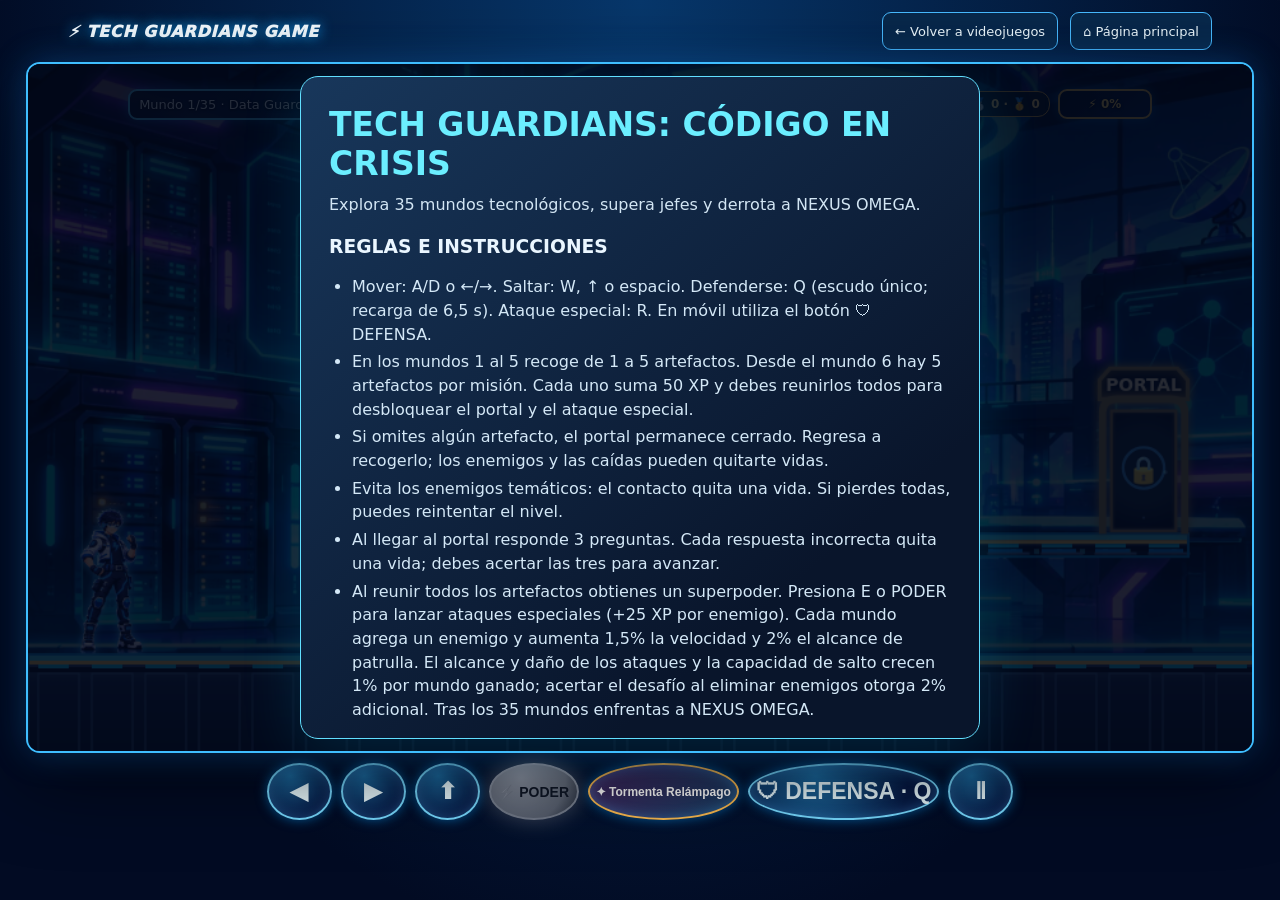
==== commit 6b4394c1: "Add files via upload" ====
--- a/juego/index.html
+++ b/juego/index.html
@@ -97,7 +97,7 @@
 .world-picker>button{min-width:42px;min-height:64px;font-size:24px;border-radius:12px;background:#123b6a;color:#fff;border:1px solid #66dfff;cursor:pointer}
 .world-picker-card{text-align:center;min-width:0;overflow:hidden}.world-picker-card img{display:block;width:100%;height:clamp(150px,27vw,250px);object-fit:cover;border-radius:13px;border:2px solid #ffc94d;background:#071b32}.world-picker-card h4{font-size:clamp(16px,2.4vw,23px);margin:12px 0 4px;color:#fff}.world-picker-counter{font-size:13px;color:#ffe398;margin:0}.world-picker-dots{grid-column:1/-1;display:flex;justify-content:center;gap:8px;flex-wrap:wrap}.world-picker-dots .world-dot{min-width:35px;min-height:35px;padding:5px;border:1px solid #62a6db;background:#102d4b;color:#fff}.world-picker-dots .world-dot.active{border-color:#ffdc65;background:#805411;color:#fff}
 @media(max-width:520px){.world-picker{grid-template-columns:34px minmax(0,1fr) 34px;gap:5px;padding:8px}.world-picker>button{min-width:32px;padding:3px}.world-picker-card img{height:155px}}
-</style></head><body><header class="top"><span class="brand">⚡ TECH GUARDIANS GAME</span><nav class="game-header-links" aria-label="Navegación"><a href="../videojuego.html">← Volver a videojuegos</a><a id="home" href="../index.html">⌂ Página principal</a></nav></header><p id="rotate-tip" style="display:none;text-align:center;margin:6px;color:#ffe08a;font-size:12px">📱 Puedes jugar en vertical u horizontal.</p><main class="shell"><canvas id="game" width="960" height="540" aria-label="Aventura de plataformas Tech Guardians"></canvas><div class="hud"><span class="pill" id="mission"></span><span class="hud-chip" id="hud-heart"><svg class="hud-icon hud-icon-heart" viewBox="0 0 24 24" aria-hidden="true" focusable="false"><path fill="#ff456b" stroke="#ff9ab0" stroke-width="1" d="M12 21s-9-5.6-9-12a5 5 0 0 1 9-2.7A5 5 0 0 1 21 9c0 6.4-9 12-9 12Z"/><path d="M7 7q2-2 4 0" fill="none" stroke="#fff" stroke-width="1.4" stroke-linecap="round" opacity=".85"/></svg><span>Vidas: <strong id="hud-heart-value">0</strong></span></span><span class="hud-chip" id="hud-gem"><svg class="hud-icon hud-icon-gem" viewBox="0 0 24 24" aria-hidden="true" focusable="false"><path d="M6 3h12l4 6-10 12L2 9Z" fill="#20d5ff" stroke="#b5faff" stroke-width="1.1"/><path d="m6 3 6 18L18 3M2 9h20M6 3l-4 6m16-6 4 6" stroke="#e6ffff" stroke-width=".8" fill="none" opacity=".9"/></svg><span>Artefactos: <strong id="hud-gem-value">0/0</strong></span></span><span class="hud-chip" id="hud-target"><svg class="hud-icon hud-icon-target" viewBox="0 0 24 24" aria-hidden="true" focusable="false"><circle cx="12" cy="12" r="9" fill="#ff516c" stroke="#ffd2d7" stroke-width="1.3"/><circle cx="12" cy="12" r="6.2" fill="#fff"/><circle cx="12" cy="12" r="3.6" fill="#ff5267"/><circle cx="12" cy="12" r="1.4" fill="#fff"/><path d="m12 12 7-8" stroke="#bceaff" stroke-width="1.8"/></svg><span>Enemigos: <strong id="hud-target-value">0/0</strong></span></span><span class="hud-chip" id="hud-star"><svg class="hud-icon hud-icon-star" viewBox="0 0 24 24" aria-hidden="true" focusable="false"><path d="m12 1.8 3.1 6.3 7 .9-5 4.9 1.2 7-6.3-3.3-6.3 3.3 1.2-7-5-4.9 7-.9Z" fill="#ffc928" stroke="#fff1a0" stroke-width="1.2"/><path d="m12 4 1.5 4.8-5 1" stroke="#fff" opacity=".8" fill="none"/></svg><span>XP: <strong id="hud-star-value">0</strong></span></span><span class="hud-chip" id="hud-timer"><svg class="hud-icon hud-icon-timer" viewBox="0 0 24 24" aria-hidden="true" focusable="false"><circle cx="12" cy="13" r="8" fill="#2b174b" stroke="#e3a6ff" stroke-width="2.2"/><path d="M12 9v4l3 2M9 2h6M12 2v3M18 5l2-2" stroke="#f4dcff" stroke-width="2" stroke-linecap="round" fill="none"/></svg><span>Fusión en: <strong id="hud-timer-value">01:00</strong></span></span><span id="portal-open-hud" class="portal-open-hud" role="status" aria-live="polite" hidden><img src="assets/ui/portal-abierto.webp" width="70" height="40" alt=""><strong id="portal-open-text">¡PORTAL ABIERTO!</strong></span><span class="pill" id="status" hidden></span><span class="pill" id="score" hidden></span><span id="medals-hud" class="medals-hud" aria-live="polite" title="Medallas ganadas">🥉 0 · 🥈 0 · 🥇 0</span><span class="pill" id="charge-indicator" aria-live="polite">⚡ 0%</span><span class="pill save-flash" id="save-flash" role="status" aria-live="polite"></span></div><div class="overlay" id="overlay"><section class="panel" id="panel"></section></div></main><nav class="controls" aria-label="Controles del juego"><div><button id="left" aria-label="Izquierda">◀</button><button id="right" aria-label="Derecha">▶</button><button id="jump" aria-label="Saltar">⬆</button><button id="power" aria-label="Disparo">⚡ PODER</button><button id="special-attack" type="button" aria-label="Ataque especial">✦ ESPECIAL</button><button id="defend" type="button" aria-label="Defenderse (tecla Q)">🛡 DEFENSA · Q</button><button id="pause" aria-label="Pausar">Ⅱ</button></div></nav><div id="cookie-note" role="dialog" aria-label="Preferencias de guardado" style="position:fixed;bottom:12px;left:12px;z-index:90;max-width:370px;background:#09243b;border:1px solid #43bdf0;border-radius:12px;padding:14px;box-shadow:0 8px 40px #0009;display:none"><p style="margin:0 0 10px;font-size:13px">Guardamos el progreso y los trofeos en este dispositivo mediante almacenamiento local. El juego no necesita cookies de seguimiento.</p><button id="cookie-ok" type="button">Entendido</button></div><script>
+</style><style>.certification-picker{display:grid;gap:8px;margin:14px 0;padding:14px;border:1px solid #4e8bb2;border-radius:14px;background:rgba(9,34,61,.7)}.certification-picker label{font-weight:700}.certification-picker select{width:100%;min-width:0;max-width:100%;padding:10px;border-radius:9px;background:#112d4b;color:white;border:1px solid #7ac7e6}.certification-help{font-size:.84rem;opacity:.88;margin:0}</style></head><body><header class="top"><span class="brand">⚡ TECH GUARDIANS GAME</span><nav class="game-header-links" aria-label="Navegación"><a href="../videojuego.html">← Volver a videojuegos</a><a id="home" href="../index.html">⌂ Página principal</a></nav></header><p id="rotate-tip" style="display:none;text-align:center;margin:6px;color:#ffe08a;font-size:12px">📱 Puedes jugar en vertical u horizontal.</p><main class="shell"><canvas id="game" width="960" height="540" aria-label="Aventura de plataformas Tech Guardians"></canvas><div class="hud"><span class="pill" id="mission"></span><span class="hud-chip" id="hud-heart"><svg class="hud-icon hud-icon-heart" viewBox="0 0 24 24" aria-hidden="true" focusable="false"><path fill="#ff456b" stroke="#ff9ab0" stroke-width="1" d="M12 21s-9-5.6-9-12a5 5 0 0 1 9-2.7A5 5 0 0 1 21 9c0 6.4-9 12-9 12Z"/><path d="M7 7q2-2 4 0" fill="none" stroke="#fff" stroke-width="1.4" stroke-linecap="round" opacity=".85"/></svg><span>Vidas: <strong id="hud-heart-value">0</strong></span></span><span class="hud-chip" id="hud-gem"><svg class="hud-icon hud-icon-gem" viewBox="0 0 24 24" aria-hidden="true" focusable="false"><path d="M6 3h12l4 6-10 12L2 9Z" fill="#20d5ff" stroke="#b5faff" stroke-width="1.1"/><path d="m6 3 6 18L18 3M2 9h20M6 3l-4 6m16-6 4 6" stroke="#e6ffff" stroke-width=".8" fill="none" opacity=".9"/></svg><span>Artefactos: <strong id="hud-gem-value">0/0</strong></span></span><span class="hud-chip" id="hud-target"><svg class="hud-icon hud-icon-target" viewBox="0 0 24 24" aria-hidden="true" focusable="false"><circle cx="12" cy="12" r="9" fill="#ff516c" stroke="#ffd2d7" stroke-width="1.3"/><circle cx="12" cy="12" r="6.2" fill="#fff"/><circle cx="12" cy="12" r="3.6" fill="#ff5267"/><circle cx="12" cy="12" r="1.4" fill="#fff"/><path d="m12 12 7-8" stroke="#bceaff" stroke-width="1.8"/></svg><span>Enemigos: <strong id="hud-target-value">0/0</strong></span></span><span class="hud-chip" id="hud-star"><svg class="hud-icon hud-icon-star" viewBox="0 0 24 24" aria-hidden="true" focusable="false"><path d="m12 1.8 3.1 6.3 7 .9-5 4.9 1.2 7-6.3-3.3-6.3 3.3 1.2-7-5-4.9 7-.9Z" fill="#ffc928" stroke="#fff1a0" stroke-width="1.2"/><path d="m12 4 1.5 4.8-5 1" stroke="#fff" opacity=".8" fill="none"/></svg><span>XP: <strong id="hud-star-value">0</strong></span></span><span class="hud-chip" id="hud-timer"><svg class="hud-icon hud-icon-timer" viewBox="0 0 24 24" aria-hidden="true" focusable="false"><circle cx="12" cy="13" r="8" fill="#2b174b" stroke="#e3a6ff" stroke-width="2.2"/><path d="M12 9v4l3 2M9 2h6M12 2v3M18 5l2-2" stroke="#f4dcff" stroke-width="2" stroke-linecap="round" fill="none"/></svg><span>Fusión en: <strong id="hud-timer-value">01:00</strong></span></span><span id="portal-open-hud" class="portal-open-hud" role="status" aria-live="polite" hidden><img src="assets/ui/portal-abierto.webp" width="70" height="40" alt=""><strong id="portal-open-text">¡PORTAL ABIERTO!</strong></span><span class="pill" id="status" hidden></span><span class="pill" id="score" hidden></span><span id="medals-hud" class="medals-hud" aria-live="polite" title="Medallas ganadas">🥉 0 · 🥈 0 · 🥇 0</span><span class="pill" id="charge-indicator" aria-live="polite">⚡ 0%</span><span class="pill save-flash" id="save-flash" role="status" aria-live="polite"></span></div><div class="overlay" id="overlay"><section class="panel" id="panel"></section></div></main><nav class="controls" aria-label="Controles del juego"><div><button id="left" aria-label="Izquierda">◀</button><button id="right" aria-label="Derecha">▶</button><button id="jump" aria-label="Saltar">⬆</button><button id="power" aria-label="Disparo">⚡ PODER</button><button id="special-attack" type="button" aria-label="Ataque especial">✦ ESPECIAL</button><button id="defend" type="button" aria-label="Defenderse (tecla Q)">🛡 DEFENSA · Q</button><button id="pause" aria-label="Pausar">Ⅱ</button></div></nav><div id="cookie-note" role="dialog" aria-label="Preferencias de guardado" style="position:fixed;bottom:12px;left:12px;z-index:90;max-width:370px;background:#09243b;border:1px solid #43bdf0;border-radius:12px;padding:14px;box-shadow:0 8px 40px #0009;display:none"><p style="margin:0 0 10px;font-size:13px">Guardamos el progreso y los trofeos en este dispositivo mediante almacenamiento local. El juego no necesita cookies de seguimiento.</p><button id="cookie-ok" type="button">Entendido</button></div><script>
 (()=>{'use strict';
 const cityArt=new Image();cityArt.src='cyber-city-background.webp';
 // Fondo WebP del mundo 5: se carga una sola vez, nunca dentro del bucle de animación.
@@ -115,14 +115,17 @@
  return img;
 });
 const $=id=>document.getElementById(id),c=$('game'),g=c.getContext('2d'),W=960,H=540,G=464,worldW=1840;let avatar='kira',lang='es',difficulty='easy',stage=0,score=0,lives=5,sceneState='menu',tick=0,camera=0,player,platforms,items,enemies,portal;let powerReady=false,powerTicks=0,powerUsed=false,projectiles=[],fireCooldown=0,boss=null,miniBoss=null,bossQuiz=0,bossHits=0,quizLocked=false,bossShot=null,bossShotDelay=0;const keys={left:false,right:false,jump:false};let speechEnabled=false,chargeStart=0,charging=false,boostUntil=0,lastTap={left:0,right:0},enemyBullets=[];
-const T={es:{home:'⌂ Página principal',title:'TECH GUARDIANS: CÓDIGO EN CRISIS',intro:'Treinta y cinco etapas: treinta y cuatro mundos tecnológicos y una batalla final. Una anomalía amenaza múltiples sistemas de una ciudad futurista. Explora, recoge núcleos de energía y resuelve decisiones técnicas para restaurar cada sector.',rules:'REGLAS E INSTRUCCIONES',r1:'Mover: A/D o ←/→. Saltar: W, ↑ o espacio. Defenderse: Q (escudo de 1,2 s; recarga de 6,5 s). En móvil utiliza el botón 🛡 DEFENSA.',r2:'En los mundos 1 al 5 recoge de 1 a 5 artefactos. Desde el mundo 6 hay 5 artefactos por misión. Cada uno suma 50 XP y debes reunirlos todos para desbloquear el portal y el ataque especial.',r3:'Si omites algún artefacto, el portal permanece cerrado. Regresa a recogerlo; los enemigos y las caídas pueden quitarte vidas.',r4:'Evita los enemigos temáticos: el contacto quita una vida. Si pierdes todas, puedes reintentar el nivel.',r5:'Al llegar al portal responde 3 preguntas. Cada respuesta incorrecta quita una vida; debes acertar las tres para avanzar.',r6:'Al reunir todos los artefactos obtienes un superpoder. Presiona E o PODER para lanzar ataques especiales (+25 XP por enemigo). Cada mundo agrega un enemigo y aumenta 1,5% la velocidad y 2% el alcance de patrulla. El alcance y daño de los ataques y la capacidad de salto crecen 1% por mundo ganado; acertar el desafío al eliminar enemigos otorga 2% adicional. Tras los 34 mundos enfrentas a NEXUS OMEGA.',language:'Idioma',level:'Dificultad',easy:'Fácil',normal:'Normal',hard:'Difícil',start:'Comenzar aventura ▶',continue:'Continuar partida',new:'Nueva partida',back:'Volver al inicio',pause:'PAUSA',resume:'Continuar ▶',restart:'Reiniciar nivel',mission:'Misión',cores:'Núcleos',portal:'Recoge todos los artefactos dorados para activar el portal',challenge:'DESAFÍO',correct:'¡MISIÓN COMPLETADA!',wrong:'RESPUESTA INCORRECTA',lose:'SIN VIDAS',retry:'Reintentar nivel',next:'Siguiente mundo →',finish:'¡LOS 34 MUNDOS RESTAURADOS!',again:'Volver a jugar',saved:'Hay una partida guardada. ¿Deseas continuar?',wrongInfo:'No es la decisión más adecuada. Pierdes una vida.',end:'¡Gran trabajo! Restauraste los 34 sectores con evidencia, pensamiento crítico y decisiones responsables.',foot:'Desktop: A/D o flechas · W/↑/Espacio saltar · E disparar · Q defenderse · P pausar · Progreso local',avatarTitle:'Escoge tu personaje',woman:'Guardiana',man:'Guardián',worldTitle:'34 mundos + batalla final NEXUS OMEGA',worldIntro:'Datos · Aeronáutica · Robótica · Ciberseguridad · QA/ISTQB · Soporte · Desarrollo · Nanotecnología · DevOps · Scrum · IA · Transformación digital · Telecomunicaciones · Computación cuántica',difficultyInfo:'Fácil: 5 vidas y drones lentos · Normal: 3 vidas · Difícil: 2 vidas y drones rápidos',powerReady:'ATAQUE LISTO',powerActive:'PODER ACTIVO',powerUnlock:'¡SUPERPODER ADQUIRIDO!',powerHelp:'Pulsa F o ESPECIAL para activar tu ataque único. Pulsa E o PODER para disparar proyectiles; mantén presionado para cargarlos.',powerNames:['Pulso de datos','Escudo aéreo','Control robótico','Cortafuegos','Destructor de bugs','Restauración del sistema','Explosión de código','Enjambre nano','Oleada DevOps','Fuerza Sprint','Ráfaga neuronal','Onda digital','Tormenta de señal','Cambio cuántico'],bossName:'NEXUS OMEGA — GUARDIÁN DE LOS 15 MUNDOS',bossIntro:'¡Batalla final! Recoge 5 artefactos, impacta 5 veces al monstruo y supera las 14 preguntas (una por mundo).',bossProgress:'Preguntas del jefe',bossHit:'¡Impacto! Sigue atacando al jefe.',bossLocked:'Primero derrota al jefe con 5 proyectiles.',bossWin:'¡NEXUS OMEGA DERROTADO!',bossWinText:'Superaste los desafíos de los 36 mundos y neutralizaste la amenaza que combinaba todos los mundos.',exit:'Salir al sitio web'},en:{home:'⌂ Main website',title:'TECH GUARDIANS: CODE IN CRISIS',intro:'Thirty-five stages: thirty-four technology worlds and a final battle. An anomaly threatens multiple systems in a futuristic city. Explore, collect energy cores, and solve technical decisions to restore each sector.',rules:'RULES AND INSTRUCTIONS',r1:'Move: A/D or ←/→. Jump: W, ↑ or Space. Defend: Q (1.2-second shield, 6.5-second cooldown). On mobile, tap 🛡 DEFEND.',r2:'Worlds 1 to 5 have 1 to 5 artifacts. From world 6 onward, collect 5 per mission. Each gives 50 XP; collect all to unlock the portal and your special attack.',r3:'Missing an artifact keeps the portal locked. Go back to collect it; enemies and falls may cost lives.',r4:'Avoid thematic enemies: touching them costs one life. If all lives are lost, retry the level.',r5:'At the portal, answer 3 questions. Each wrong answer costs one life; answer all three correctly to advance.',r6:'Collect every artifact to unlock ranged attacks: press E or POWER (+25 XP per enemy). Each world adds one enemy, 1.5% speed and 2% patrol range. Attack range, damage and jump capacity increase 1% per completed world; the enemy-clear challenge grants an extra 2%. After 34 worlds, face NEXUS OMEGA.',language:'Language',level:'Difficulty',easy:'Easy',normal:'Normal',hard:'Hard',start:'Start adventure ▶',continue:'Resume game',new:'New game',back:'Back to start',pause:'PAUSED',resume:'Resume ▶',restart:'Restart level',mission:'Mission',cores:'Cores',portal:'Collect every golden artifact to unlock the portal',challenge:'CHALLENGE',correct:'MISSION COMPLETE!',wrong:'INCORRECT ANSWER',lose:'OUT OF LIVES',retry:'Retry level',next:'Next world →',finish:'ALL 34 WORLDS RESTORED!',again:'Play again',saved:'A saved game was found. Would you like to resume?',wrongInfo:'That is not the best decision. You lose one life.',end:'Great job! You restored all fourteen sectors using evidence, critical thinking and responsible decisions.',foot:'Desktop: A/D or arrows · W/↑/Space jump · E shoot · Q defend · P pause · Local progress',avatarTitle:'Choose your character',woman:'Female Guardian',man:'Male Guardian',worldTitle:'34 worlds + NEXUS OMEGA final battle',worldIntro:'Data · Aviation · Robotics · Cybersecurity · QA/ISTQB · Support · Development · Nanotechnology · DevOps · Scrum · AI · Digital transformation · Telecommunications · Quantum computing',difficultyInfo:'Easy: 5 lives, slower drones · Normal: 3 lives · Hard: 2 lives, faster drones',powerReady:'ATTACK READY',powerActive:'POWER ACTIVE',powerUnlock:'SUPERPOWER UNLOCKED!',powerHelp:'Special attack unlocked! Press E or POWER to fire in the direction you face. Defeat enemies for +25 XP each. Enemy durability depends on difficulty: easy 1, normal 2 and hard 3 hits. Shoot again every 0.4 seconds.',powerNames:['Data Pulse','Aero Shield','Robo Override','Cyber Firewall','Bug Destroyer','System Restore','Code Blast','Nano Swarm','Pipeline Surge','Sprint Force','Neural Burst','Digital Wave','Signal Storm','Quantum Shift'],bossName:'NEXUS OMEGA — GUARDIAN OF 15 WORLDS',bossIntro:'Final battle! Collect 5 artifacts, hit the monster 5 times, then answer all 14 questions (one per world).',bossProgress:'Boss questions',bossHit:'Hit! Keep attacking the boss.',bossLocked:'First defeat the boss with 5 projectiles.',bossWin:'NEXUS OMEGA DEFEATED!',bossWinText:'You solved 14 challenges and neutralized the threat combining every world.',exit:'Exit to website'}};
+const T={es:{home:'⌂ Página principal',title:'TECH GUARDIANS: CÓDIGO EN CRISIS',intro:'Treinta y seis etapas: treinta y cinco mundos tecnológicos y una batalla final. Una anomalía amenaza múltiples sistemas de una ciudad futurista. Explora, recoge núcleos de energía y resuelve decisiones técnicas para restaurar cada sector.',rules:'REGLAS E INSTRUCCIONES',r1:'Mover: A/D o ←/→. Saltar: W, ↑ o espacio. Defenderse: Q (escudo único; recarga de 6,5 s). Ataque especial: R. En móvil utiliza el botón 🛡 DEFENSA.',r2:'En los mundos 1 al 5 recoge de 1 a 5 artefactos. Desde el mundo 6 hay 5 artefactos por misión. Cada uno suma 50 XP y debes reunirlos todos para desbloquear el portal y el ataque especial.',r3:'Si omites algún artefacto, el portal permanece cerrado. Regresa a recogerlo; los enemigos y las caídas pueden quitarte vidas.',r4:'Evita los enemigos temáticos: el contacto quita una vida. Si pierdes todas, puedes reintentar el nivel.',r5:'Al llegar al portal responde 3 preguntas. Cada respuesta incorrecta quita una vida; debes acertar las tres para avanzar.',r6:'Al reunir todos los artefactos obtienes un superpoder. Presiona E o PODER para lanzar ataques especiales (+25 XP por enemigo). Cada mundo agrega un enemigo y aumenta 1,5% la velocidad y 2% el alcance de patrulla. El alcance y daño de los ataques y la capacidad de salto crecen 1% por mundo ganado; acertar el desafío al eliminar enemigos otorga 2% adicional. Tras los 35 mundos enfrentas a NEXUS OMEGA.',language:'Idioma',level:'Dificultad',easy:'Fácil',normal:'Normal',hard:'Difícil',start:'Comenzar aventura ▶',continue:'Continuar partida',new:'Nueva partida',back:'Volver al inicio',pause:'PAUSA',resume:'Continuar ▶',restart:'Reiniciar nivel',mission:'Misión',cores:'Núcleos',portal:'Recoge todos los artefactos dorados para activar el portal',challenge:'DESAFÍO',correct:'¡MISIÓN COMPLETADA!',wrong:'RESPUESTA INCORRECTA',lose:'SIN VIDAS',retry:'Reintentar nivel',next:'Siguiente mundo →',finish:'¡LOS 34 MUNDOS RESTAURADOS!',again:'Volver a jugar',saved:'Hay una partida guardada. ¿Deseas continuar?',wrongInfo:'No es la decisión más adecuada. Pierdes una vida.',end:'¡Gran trabajo! Restauraste los 34 sectores con evidencia, pensamiento crítico y decisiones responsables.',foot:'Desktop: A/D o flechas · W/↑/Espacio saltar · E disparar · Q defenderse · R especial · P pausar · Progreso local',avatarTitle:'Escoge tu personaje',woman:'Guardiana',man:'Guardián',worldTitle:'35 mundos + batalla final NEXUS OMEGA',worldIntro:'Datos · Aeronáutica · Robótica · Ciberseguridad · QA/ISTQB · Soporte · Desarrollo · Nanotecnología · DevOps · Scrum · IA · Transformación digital · Telecomunicaciones · Computación cuántica',difficultyInfo:'Fácil: 5 vidas y drones lentos · Normal: 3 vidas · Difícil: 2 vidas y drones rápidos',powerReady:'ATAQUE LISTO',powerActive:'PODER ACTIVO',powerUnlock:'¡SUPERPODER ADQUIRIDO!',powerHelp:'Pulsa F o ESPECIAL para activar tu ataque único. Pulsa E o PODER para disparar proyectiles; mantén presionado para cargarlos.',powerNames:['Pulso de datos','Escudo aéreo','Control robótico','Cortafuegos','Destructor de bugs','Restauración del sistema','Explosión de código','Enjambre nano','Oleada DevOps','Fuerza Sprint','Ráfaga neuronal','Onda digital','Tormenta de señal','Cambio cuántico'],bossName:'NEXUS OMEGA — GUARDIÁN DE LOS 15 MUNDOS',bossIntro:'¡Batalla final! Recoge 5 artefactos, impacta 5 veces al monstruo y supera las 14 preguntas (una por mundo).',bossProgress:'Preguntas del jefe',bossHit:'¡Impacto! Sigue atacando al jefe.',bossLocked:'Primero derrota al jefe con 5 proyectiles.',bossWin:'¡NEXUS OMEGA DERROTADO!',bossWinText:'Superaste los desafíos de los 36 mundos y neutralizaste la amenaza que combinaba todos los mundos.',exit:'Salir al sitio web'},en:{home:'⌂ Main website',title:'TECH GUARDIANS: CODE IN CRISIS',intro:'Thirty-six stages: thirty-five technology worlds and a final battle. An anomaly threatens multiple systems in a futuristic city. Explore, collect energy cores, and solve technical decisions to restore each sector.',rules:'RULES AND INSTRUCTIONS',r1:'Move: A/D or ←/→. Jump: W, ↑ or Space. Defend: Q (unique shield, 6.5-second cooldown). Special attack: R. On mobile, tap 🛡 DEFEND.',r2:'Worlds 1 to 5 have 1 to 5 artifacts. From world 6 onward, collect 5 per mission. Each gives 50 XP; collect all to unlock the portal and your special attack.',r3:'Missing an artifact keeps the portal locked. Go back to collect it; enemies and falls may cost lives.',r4:'Avoid thematic enemies: touching them costs one life. If all lives are lost, retry the level.',r5:'At the portal, answer 3 questions. Each wrong answer costs one life; answer all three correctly to advance.',r6:'Collect every artifact to unlock ranged attacks: press E or POWER (+25 XP per enemy). Each world adds one enemy, 1.5% speed and 2% patrol range. Attack range, damage and jump capacity increase 1% per completed world; the enemy-clear challenge grants an extra 2%. After 34 worlds, face NEXUS OMEGA.',language:'Language',level:'Difficulty',easy:'Easy',normal:'Normal',hard:'Hard',start:'Start adventure ▶',continue:'Resume game',new:'New game',back:'Back to start',pause:'PAUSED',resume:'Resume ▶',restart:'Restart level',mission:'Mission',cores:'Cores',portal:'Collect every golden artifact to unlock the portal',challenge:'CHALLENGE',correct:'MISSION COMPLETE!',wrong:'INCORRECT ANSWER',lose:'OUT OF LIVES',retry:'Retry level',next:'Next world →',finish:'ALL 34 WORLDS RESTORED!',again:'Play again',saved:'A saved game was found. Would you like to resume?',wrongInfo:'That is not the best decision. You lose one life.',end:'Great job! You restored all fourteen sectors using evidence, critical thinking and responsible decisions.',foot:'Desktop: A/D or arrows · W/↑/Space jump · E shoot · Q defend · R special · P pause · Local progress',avatarTitle:'Choose your character',woman:'Female Guardian',man:'Male Guardian',worldTitle:'34 worlds + NEXUS OMEGA final battle',worldIntro:'Data · Aviation · Robotics · Cybersecurity · QA/ISTQB · Support · Development · Nanotechnology · DevOps · Scrum · AI · Digital transformation · Telecommunications · Quantum computing',difficultyInfo:'Easy: 5 lives, slower drones · Normal: 3 lives · Hard: 2 lives, faster drones',powerReady:'ATTACK READY',powerActive:'POWER ACTIVE',powerUnlock:'SUPERPOWER UNLOCKED!',powerHelp:'Special attack unlocked! Press E or POWER to fire in the direction you face. Defeat enemies for +25 XP each. Enemy durability depends on difficulty: easy 1, normal 2 and hard 3 hits. Shoot again every 0.4 seconds.',powerNames:['Data Pulse','Aero Shield','Robo Override','Cyber Firewall','Bug Destroyer','System Restore','Code Blast','Nano Swarm','Pipeline Surge','Sprint Force','Neural Burst','Digital Wave','Signal Storm','Quantum Shift'],bossName:'NEXUS OMEGA — GUARDIAN OF 15 WORLDS',bossIntro:'Final battle! Collect 5 artifacts, hit the monster 5 times, then answer all 14 questions (one per world).',bossProgress:'Boss questions',bossHit:'Hit! Keep attacking the boss.',bossLocked:'First defeat the boss with 5 projectiles.',bossWin:'NEXUS OMEGA DEFEATED!',bossWinText:'You solved 14 challenges and neutralized the threat combining every world.',exit:'Exit to website'}};
+T["zh-CN"]=Object.assign({},T.en,{"home": "⌂ 主页", "title": "TECH GUARDIANS：代码危机", "rules": "游戏规则", "language": "语言", "play": "开始游戏", "start": "开始", "easy": "简单", "normal": "普通", "hard": "困难", "back": "返回", "next": "下一步", "defend": "防御", "pause": "暂停", "continue": "继续", "settings": "设置"});
+T["id"]=Object.assign({},T.en,{"home": "⌂ Beranda", "title": "TECH GUARDIANS: KRISIS KODE", "rules": "ATURAN PERMAINAN", "language": "Bahasa", "play": "Main sekarang", "start": "Mulai", "easy": "Mudah", "normal": "Normal", "hard": "Sulit", "back": "Kembali", "next": "Berikutnya", "defend": "Bertahan", "pause": "Jeda", "continue": "Lanjutkan", "settings": "Pengaturan"});
+;
 // Portuguese UI strings extend the existing English dictionary; all shared keys remain defined.
 T.pt={...T.en,home:'⌂ Página inicial',title:'TECH GUARDIANS: CÓDIGO EM CRISE',intro:'Explore os mundos tecnológicos, colete artefatos e resolva desafios para restaurar cada setor.',rules:'REGRAS E INSTRUÇÕES',r1:'Mover: A/D ou ←/→. Pular: W, ↑ ou espaço. No celular, use os botões da tela.',r2:'Nos mundos 1 a 5, colete de 1 a 5 artefatos. A partir do mundo 6, colete 5 por missão. Cada um vale 50 XP.',r3:'Sem todos os artefatos, o portal permanece bloqueado. Volte para coletá-los e evite os inimigos.',r4:'Evite os inimigos: o contato tira uma vida. Se perder todas as vidas, tente novamente.',r5:'Ao chegar ao portal, responda a 3 perguntas. Cada erro custa uma vida; acerte as três para avançar.',r6:'Colete artefatos para liberar poderes. Pressione E ou PODER para atirar e F ou ESPECIAL para usar sua habilidade.',language:'Idioma',level:'Dificuldade',easy:'Fácil',normal:'Normal',hard:'Difícil',start:'Começar aventura ▶',continue:'Continuar partida',new:'Nova partida',back:'Voltar ao início',pause:'PAUSA',resume:'Continuar ▶',restart:'Reiniciar fase',mission:'Missão',cores:'Núcleos',portal:'Colete todos os artefatos dourados para ativar o portal',challenge:'DESAFIO',correct:'MISSÃO CONCLUÍDA!',wrong:'RESPOSTA INCORRETA',lose:'SEM VIDAS',retry:'Tentar novamente',next:'Próximo mundo →',finish:'TODOS OS MUNDOS RESTAURADOS!',again:'Jogar novamente',saved:'Existe uma partida salva. Deseja continuar?',wrongInfo:'Essa não é a melhor decisão. Você perde uma vida.',end:'Parabéns! Você restaurou os setores com evidências e pensamento crítico.',foot:'Computador: A/D ou setas · W/↑/Espaço para pular · E para atirar · P para pausar',avatarTitle:'Escolha seu personagem',woman:'Guardiã',man:'Guardião',worldTitle:'Mundos tecnológicos + batalha final NEXUS OMEGA',difficultyInfo:'Fácil: 5 vidas · Normal: 3 vidas · Difícil: 2 vidas',powerReady:'ATAQUE PRONTO',powerActive:'PODER ATIVO',powerUnlock:'SUPERPODER DESBLOQUEADO!',powerHelp:'Pressione F ou ESPECIAL para sua habilidade. Pressione E ou PODER para atirar.',bossName:'NEXUS OMEGA — GUARDIÃO FINAL',bossIntro:'Batalha final! Colete artefatos, acerte o chefe e responda às perguntas.',bossProgress:'Perguntas do chefe',bossHit:'Acertou! Continue atacando.',bossLocked:'Primeiro derrote o chefe com projéteis.',bossWin:'NEXUS OMEGA DERROTADO!',bossWinText:'Você concluiu os desafios e neutralizou a ameaça.',exit:'Sair para o site'};
 // Japanese UI: complete the common interface dictionary; untranslated technical question banks use English fallback.
 T.ja={...T.en,home:'⌂ ホームページ',title:'TECH GUARDIANS：コードの危機',intro:'テクノロジーの世界を探索し、アイテムを集め、問題を解いて各エリアを復旧しましょう。',rules:'ルールと操作方法',r1:'移動：A/D または ←/→。ジャンプ：W、↑、スペース。スマートフォンでは画面上のボタンを使用します。',r2:'ワールド1～5では1～5個、ワールド6以降では5個のアイテムを集めます。すべて集めるとポータルと特殊攻撃が解放されます。',r3:'アイテムが残っているとポータルは開きません。戻って回収してください。',r4:'敵に触れるとライフが減ります。ライフがなくなったら再挑戦できます。',r5:'ポータルで3問に答えます。間違えるとライフが1つ減ります。3問正解でクリアです。',r6:'アイテムを集めて能力を解放。Eで射撃、Fで特殊攻撃を使用します。',language:'言語',level:'難易度',easy:'簡単',normal:'普通',hard:'難しい',start:'冒険を始める ▶',continue:'続きから',new:'新しいゲーム',back:'スタートへ戻る',pause:'一時停止',resume:'再開 ▶',restart:'ワールドをやり直す',mission:'ミッション',cores:'アイテム',portal:'金色のアイテムをすべて集めてポータルを開こう',challenge:'チャレンジ',correct:'ミッション成功！',wrong:'不正解',lose:'ライフがありません',retry:'もう一度挑戦',next:'次のワールド →',finish:'全ワールドを復旧！',again:'もう一度遊ぶ',saved:'保存されたゲームがあります。続けますか？',wrongInfo:'最適な回答ではありません。ライフが1つ減ります。',end:'おめでとう！すべてのエリアを復旧しました。',foot:'PC：A/D または矢印で移動・スペースでジャンプ・Eで射撃・Pで一時停止',avatarTitle:'キャラクターを選択',woman:'女性ガーディアン',man:'男性ガーディアン',worldTitle:'テクノロジーワールドと最終決戦',difficultyInfo:'簡単：ライフ5・普通：ライフ3・難しい：ライフ2',powerReady:'攻撃準備完了',powerActive:'能力発動中',powerUnlock:'特殊能力を獲得！',powerHelp:'Fで特殊攻撃、Eで射撃できます。',bossName:'NEXUS OMEGA — 最終ボス',bossIntro:'最終決戦！アイテムを集め、ボスを攻撃して問題に答えよう。',bossProgress:'ボスの問題',bossHit:'命中！攻撃を続けよう。',bossLocked:'まずボスを攻撃してください。',bossWin:'NEXUS OMEGA 撃破！',bossWinText:'すべてのチャレンジをクリアしました。',exit:'サイトへ戻る'};
 // Prevent undefined language entries from breaking the instructions/character selection panel.
-function uiText(es,en,pt,ja=en){return lang==='es'?es:lang==='pt'?pt:lang==='ja'?ja:en}
-function updateGameChrome(){document.documentElement.lang=lang;const a=document.querySelector('.game-header-links a');if(a)a.textContent=uiText('← Volver a videojuegos','← Back to video games','← Voltar aos videogames','← ゲーム紹介に戻る');$('home').textContent=tr().home;const labels={left:['Izquierda','Left','Esquerda'],right:['Derecha','Right','Direita'],jump:['Saltar','Jump','Pular'],power:['Disparo','Shoot','Atirar'],'special-attack':['Ataque especial','Special attack','Ataque especial'],pause:['Pausar','Pause','Pausar']};for(const [id,values] of Object.entries(labels)){$(id).setAttribute('aria-label',(lang==='ja'?{left:'左',right:'右',jump:'ジャンプ',power:'攻撃','special-attack':'特殊攻撃',pause:'一時停止'}[id]:values[lang==='es'?0:lang==='pt'?2:1]))}$('power').textContent='⚡ '+uiText('PODER','POWER','PODER','攻撃');$('special-attack').textContent='✦ '+uiText('ESPECIAL','SPECIAL','ESPECIAL','特殊攻撃');const fusion=$('hud-timer').querySelector('span');if(fusion){const strong=$('hud-timer-value');fusion.replaceChildren(document.createTextNode(uiText('Fusión en: ','Fusion in: ','Fusão em: ','合体まで: ')),strong)}const note=$('cookie-note');if(note){note.querySelector('p').textContent=uiText('Guardamos el progreso y los trofeos en este dispositivo mediante almacenamiento local. El juego no necesita cookies de seguimiento.','Progress and trophies are stored locally on this device. The game does not use tracking cookies.','O progresso e os troféus são salvos localmente neste dispositivo. O jogo não utiliza cookies de rastreamento.','進行状況とトロフィーはこの端末に保存されます。追跡用Cookieは使用しません。');$('cookie-ok').textContent=uiText('Entendido','Got it','Entendi','了解')}}
+function uiText(es,en,pt,ja=en){return lang==='es'?es:lang==='pt'?pt:lang==='ja'?ja:lang==='zh-CN'?({ 'DEFENSA · Q':'防御 · Q','ESCUDO · Q':'护盾 · Q','DEFENSA':'防御','← Back to video games':'← 返回游戏介绍','SPECIAL':'特殊攻击','POWER':'能量'}[en]||en):lang==='id'?({'DEFEND · Q':'BERTAHAN · Q','SHIELD · Q':'PERISAI · Q','DEFEND':'BERTAHAN','SPECIAL':'SPESIAL','POWER':'KEKUATAN'}[en]||en):en}
+function updateGameChrome(){document.documentElement.lang=lang;const a=document.querySelector('.game-header-links a');if(a)a.textContent=uiText('← Volver a videojuegos','← Back to video games','← Voltar aos videogames','← ゲーム紹介に戻る');$('home').textContent=tr().home;const labels={left:['Izquierda','Left','Esquerda'],right:['Derecha','Right','Direita'],jump:['Saltar','Jump','Pular'],power:['Disparo','Shoot','Atirar'],'special-attack':['Ataque especial','Special attack','Ataque especial'],pause:['Pausar','Pause','Pausar'],defend:['Defenderse (tecla Q)','Defend (Q key)','Defender-se (tecla Q)']};for(const [id,values] of Object.entries(labels)){$(id).setAttribute('aria-label',(lang==='ja'?{left:'左',right:'右',jump:'ジャンプ',power:'攻撃','special-attack':'特殊攻撃',pause:'一時停止',defend:'防御（Qキー）','zh-CN':'防御（Q键）',id:'Bertahan (tombol Q)'}[id]:values[lang==='es'?0:lang==='pt'?2:1]))}$('power').textContent='⚡ '+uiText('PODER','POWER','PODER','攻撃');$('special-attack').textContent='✦ '+uiText('ESPECIAL','SPECIAL','ESPECIAL','特殊攻撃');updateDefenseHud();const fusion=$('hud-timer').querySelector('span');if(fusion){const strong=$('hud-timer-value');fusion.replaceChildren(document.createTextNode(uiText('Fusión en: ','Fusion in: ','Fusão em: ','合体まで: ')),strong)}const note=$('cookie-note');if(note){note.querySelector('p').textContent=uiText('Guardamos el progreso y los trofeos en este dispositivo mediante almacenamiento local. El juego no necesita cookies de seguimiento.','Progress and trophies are stored locally on this device. The game does not use tracking cookies.','O progresso e os troféus são salvos localmente neste dispositivo. O jogo não utiliza cookies de rastreamento.','進行状況とトロフィーはこの端末に保存されます。追跡用Cookieは使用しません。');$('cookie-ok').textContent=uiText('Entendido','Got it','Entendi','了解');}}
 const worlds=[
 {id:'DATA GUARDIANS',kind:'data',color:'#45d8f5',sub:['Restablece la integridad de los datos','Restore data integrity'],q:['¿Qué hacer ante registros duplicados en una base de ventas?','What should you do with duplicate records in a sales dataset?'],a:[['Borrarlos sin revisar','Identificarlos y validar las reglas de negocio','Cambiar sus importes'],['Delete without review','Identify and validate business rules','Change their amounts']],correct:1,why:['La depuración debe respetar las reglas de negocio.','Cleaning must respect business rules.']},
 {id:'AERO GUARDIANS',kind:'aero',color:'#78b9ff',sub:['Verifica sensores en un simulador aeronáutico','Verify sensors in an aircraft simulator'],q:['Dos sensores de altitud difieren. ¿Cuál es la acción adecuada?','Two altitude sensors disagree. What should you do?'],a:[['Aprobar ambos','Ignorar uno','Registrar la discrepancia y ejecutar diagnósticos'],['Approve both','Ignore one','Log the discrepancy and run diagnostics']],correct:2,why:['No se aprueban sistemas críticos sin evidencia.','Safety-critical systems require evidence before approval.']},
@@ -187,6 +190,9 @@
 developmentWorld.sub=['Desarrollo integral: frontend, backend, API, bases de datos y pruebas','End-to-end development: frontend, backend, APIs, databases and testing'];
 worlds.splice(worlds.findIndex(w=>w.kind==='analyst'),1);
 worlds.splice(worlds.findIndex(w=>w===fullstackSpecialty),1);
+// World 35: medical devices, safety, traceability and regulated software.
+const medtechWorld={id:'MEDTECH GUARDIANS',kind:'medtech',color:'#48e4da',sub:['Garantiza la seguridad y trazabilidad de dispositivos médicos','Ensure medical-device safety and traceability'],q:['Un sensor de un dispositivo médico muestra lecturas inconsistentes. ¿Qué debe hacer el equipo?','A medical-device sensor shows inconsistent readings. What should the team do?'],a:[['Ignorar el fallo','Evaluar el riesgo, registrar evidencia y verificar el dispositivo','Liberar el dispositivo sin revisión'],['Ignore the fault','Assess risk, document evidence and verify the device','Release without review']],correct:1,why:['La seguridad del paciente exige gestión de riesgos, verificación y trazabilidad.','Patient safety requires risk management, verification and traceability.'],i18n:{'zh-CN':{q:'医疗设备传感器的读数不一致。团队应该怎么做？',a:['忽略故障','评估风险、记录证据并验证设备','未经检查就发布设备'],why:'患者安全需要风险管理、验证和可追溯性。'},id:{q:'Sensor alat medis menunjukkan hasil yang tidak konsisten. Apa yang harus dilakukan tim?',a:['Abaikan masalah','Evaluasi risiko, catat bukti, dan verifikasi perangkat','Rilis perangkat tanpa pemeriksaan'],why:'Keselamatan pasien memerlukan manajemen risiko, verifikasi, dan ketertelusuran.'},pt:{q:'Um sensor de dispositivo médico apresenta leituras inconsistentes. O que a equipe deve fazer?',a:['Ignorar a falha','Avaliar o risco, registrar evidências e verificar o dispositivo','Liberar sem revisão'],why:'A segurança do paciente exige gestão de riscos e rastreabilidade.'},ja:{q:'医療機器のセンサー値が一致しません。チームはどう対応すべきですか？',a:['問題を無視する','リスクを評価し、証拠を記録して機器を検証する','確認せずに出荷する'],why:'患者の安全にはリスク管理、検証、トレーサビリティが必要です。'}}};
+worlds.push(medtechWorld);
 const legacyWorldIndex=worlds.map(w=>originalWorlds.indexOf(w));
 const worldAssetNumber=worlds.map((w,i)=>originalWorldNumberByKind[w.kind]||(legacyWorldIndex[i]+1));
 const allWorlds=[...worlds,finalWorld];
@@ -228,15 +234,16 @@
 for(const ability of Object.values(guardianAbilities)){ability.pt=ability.pt||ability.en;ability.ja=ability.ja||ability.en;}
 function abilityText(){return guardianAbilities[avatar][lang]||guardianAbilities[avatar].en}
 function chargeDuration(){return avatar==='maya'?1500:2000}
-const noahCultures={original:{es:'Diseño original de Noah',en:'Noah’s original design',pt:'Visual original de Noah',ja:'ノアの元のデザイン'},bribri:{es:'Pueblo Bribri',en:'Bribri people',pt:'Povo Bribri',ja:'ブリブリ族'},cabecar:{es:'Pueblo Cabécar',en:'Cabécar people',pt:'Povo Cabécar',ja:'カベカル族'},ngabe:{es:'Pueblo Ngäbe',en:'Ngäbe people',pt:'Povo Ngäbe',ja:'ンガベ族'},maleku:{es:'Pueblo Maleku',en:'Maleku people',pt:'Povo Maleku',ja:'マレク族'},limon:{es:'Afrocaribeño de Limón',en:'Afro-Caribbean from Limón',pt:'Afro-caribenho de Limón',ja:'リモンのアフロカリブ系'}};
+const noahCultures={original:{es:'Noah',en:'Noah',pt:'Noah',ja:'Noah','zh-CN':'Noah',id:'Noah'},bribri:{es:'Pueblo Bribri',en:'Bribri people',pt:'Povo Bribri',ja:'ブリブリ族'},cabecar:{es:'Pueblo Cabécar',en:'Cabécar people',pt:'Povo Cabécar',ja:'カベカル族'},ngabe:{es:'Pueblo Ngäbe',en:'Ngäbe people',pt:'Povo Ngäbe',ja:'ンガベ族'},maleku:{es:'Pueblo Maleku',en:'Maleku people',pt:'Povo Maleku',ja:'マレク族'},limon:{es:'Afrocaribeño de Limón',en:'Afro-Caribbean from Limón',pt:'Afro-caribenho de Limón',ja:'リモンのアフロカリブ系'}};
 let noahCulture='original';try{const stored=localStorage.getItem('tg-noah-culture');if(noahCultures[stored])noahCulture=stored}catch{}
 
 const noahCultureFiles={bribri:'noah_bribri.webp',cabecar:'noah_cabecar.webp',ngabe:'noah_ngabe.webp',maleku:'noah_maleku.webp',limon:'noah_afrocaribeno_limon.webp'};
-function heroPortraitSrc(id){return id==='noah'&&noahCultureFiles[noahCulture]?'assets/personajes/culturas/'+noahCultureFiles[noahCulture]:'assets/personajes/'+id+'.webp?v=20261119-consistent-heroes'}
+function heroPortraitSrc(id){return id==='noah'&&noahCultureFiles[noahCulture]?'assets/personajes/culturas/'+noahCultureFiles[noahCulture]:'assets/personajes/'+id+'.webp?v=20261121noahmanga'}
 function noahCultureLabel(){return noahCultures[noahCulture]?.[lang]||noahCultures[noahCulture]?.en||noahCultures.original.es}
 function noahCulturePanel(){const section=el('section',undefined,'noah-culture');section.id='noah-culture-panel';section.append(el('h3',uiText('Identidad cultural de Noah','Noah’s cultural background','Identidade cultural de Noah','ノアの文化的背景')));const label=el('label',uiText('Selecciona una referencia cultural (opcional)','Choose a cultural background (optional)','Selecione uma referência cultural (opcional)','文化的背景を選択（任意）'));label.htmlFor='noah-culture-choice';const select=el('select');select.id='noah-culture-choice';for(const [id,translations] of Object.entries(noahCultures)){const option=el('option',translations[lang]||translations.en);option.value=id;select.append(option)}select.value=noahCulture;select.onchange=()=>{noahCulture=select.value;try{localStorage.setItem('tg-noah-culture',noahCulture)}catch{};document.querySelectorAll('[data-noah-portrait]').forEach(img=>img.src=heroPortraitSrc('noah'));guardianGameSprites.noah.src=heroPortraitSrc('noah')};section.append(label,select);return section}
 function selectedGuardian(){return guardians[avatar]||guardians.kira}
-function worldImageForPicker(index,asset){const first={1: "data-guardians-mundo-1.webp", 2: "aero-guardians-mundo-2.webp", 3: "robo-guardians-mundo-3.webp", 4: "cyber-guardians-mundo-4.webp", 5: "qa-guardians-mundo-5.webp"};return index<5?'assets/backgrounds/'+first[index+1]:'assets/backgrounds/'+(['support-guardians.webp','dev-guardians.webp','nano-guardians.webp','devops-guardians.webp','scrum-guardians.webp'][index-5]||'world-'+String(asset).padStart(2,'0')+'.webp')}
+const tgCertificationWorlds=[{"world":"data","name":"Microsoft Power BI Data Analyst (PL-300)"},{"world":"aero","name":"FAA Remote Pilot (Part 107)"},{"world":"robot","name":"ISA Certified Automation Professional (CAP)"},{"world":"cyber","name":"CompTIA Security+"},{"world":"cyber","name":"ISC2 Certified in Cybersecurity (CC)"},{"world":"qa","name":"ISTQB CTFL"},{"world":"support","name":"CompTIA A+"},{"world":"fullstack","name":"AWS Certified Developer – Associate"},{"world":"devops","name":"KCNA"},{"world":"devops","name":"CKAD"},{"world":"scrum","name":"Professional Scrum Master I (PSM I)"},{"world":"ai","name":"AWS Certified AI Practitioner"},{"world":"digital","name":"Google Analytics Certification"},{"world":"telecom","name":"Cisco CCNA"},{"world":"process","name":"ASQ Six Sigma Green Belt"},{"world":"english","name":"TOEIC"},{"world":"ml","name":"AWS Certified Machine Learning Engineer – Associate"},{"world":"governance","name":"COBIT Foundation"},{"world":"fintech","name":"CAMS"},{"world":"gametech","name":"Unity Certified Associate"},{"world":"recruiter","name":"SHRM-CP"},{"world":"audit","name":"CISA"},{"world":"xr","name":"Unity Certified Associate"},{"world":"greentech","name":"LEED Green Associate"},{"world":"sales","name":"HubSpot Academy Sales Software"},{"world":"project","name":"CAPM"},{"world":"consulting","name":"ECBA"},{"world":"enterprise","name":"SAP Certified Associate"},{"world":"iot","name":"Cisco CCNA"},{"world":"medtech","name":"ISO 13485 — Norma de sistemas de calidad (no certificación personal)"},{"world":"medtech","name":"ISO 14971 — Norma de gestión de riesgos (no certificación personal)"},{"world":"medtech","name":"IEC 62304 — Norma de ciclo de vida de software médico"}];
+function worldImageForPicker(index,asset){if(worlds[index]?.kind==='medtech')return 'assets/backgrounds/medtech-guardians-fondo.webp';const first={1: "data-guardians-mundo-1.webp", 2: "aero-guardians-mundo-2.webp", 3: "robo-guardians-mundo-3.webp", 4: "cyber-guardians-mundo-4.webp", 5: "qa-guardians-mundo-5.webp"};return index<5?'assets/backgrounds/'+first[index+1]:'assets/backgrounds/'+(['support-guardians.webp','dev-guardians.webp','nano-guardians.webp','devops-guardians.webp','scrum-guardians.webp'][index-5]||'world-'+String(asset).padStart(2,'0')+'.webp')}
 function worldLabel(w){return w.id.toLowerCase().split(' ').map(v=>v==='it'?'IT':v.charAt(0).toUpperCase()+v.slice(1)).join(' ')}
 
 const trophyKey='tg-game-final-medals-v1';const trophyRanks=['🥉','🥈','🥇'];
@@ -258,13 +265,22 @@
 const tr=()=>T[lang]||T.en,maxLives=()=>({easy:5,normal:3,hard:2})[difficulty],enemySpeed=()=>({easy:1.1,normal:1.7,hard:2.5})[difficulty]*Math.pow(1.02,stage),storage='techGuardiansGameBossCheckpointV4';function save(){try{sessionStorage.setItem('tg-game-current-session',JSON.stringify({stage,score,lives,lang,difficulty,avatar,noahCulture}))}catch{}}function saveBossCheckpoint(){try{localStorage.setItem(storage,JSON.stringify({stage:Math.min(stage+1,worlds.length),score,lives,lang,difficulty,avatar,checkpoint:true,bonusUpgrades,noahCulture}));const history=JSON.parse(localStorage.getItem('tg-game-boss-victories')||'[]');if(!history.some(x=>x.world===stage+1&&x.difficulty===difficulty)){history.push({world:stage+1,difficulty,score,avatar,at:new Date().toISOString()});localStorage.setItem('tg-game-boss-victories',JSON.stringify(history))}const msg=$('save-flash');msg.textContent=lang==='es'?'✓ Partida guardada':'✓ Game saved';clearTimeout(window._tgSavedTimer);window._tgSavedTimer=setTimeout(()=>msg.textContent='',4200)}catch{}}function saved(){try{return JSON.parse(localStorage.getItem(storage))}catch{return null}}function clearSave(){try{localStorage.removeItem(storage)}catch{}}
 function speakQuestion(q,answers){if(!speechEnabled||!('speechSynthesis' in window))return;window.speechSynthesis.cancel();const utter=new SpeechSynthesisUtterance([q,...answers.map((v,i)=>`${String.fromCharCode(65+i)}. ${v}`)].join('. '));utter.lang=lang==='es'?'es-ES':lang==='pt'?'pt-BR':'en-US';utter.rate=.93;window.speechSynthesis.speak(utter)}
 function quizDialog(title,q,answers,callback){title=String(title).replace(/\s*\[(?:Jr|Mid|Sr)\]/gi,'');q=String(q).replace(/\s*\[(?:Jr|Mid|Sr)\]/gi,'');const order=answers.map((v,i)=>({v,i}));for(let k=order.length-1;k>0;k--){const j=Math.floor(Math.random()*(k+1));[order[k],order[j]]=[order[j],order[k]]}show(title,q,order.map((o,i)=>[String.fromCharCode(65+i)+'. '+o.v,()=>{window.speechSynthesis?.cancel();callback(o.i)}]));const holder=el('div',undefined,'speech-quiz');const play=button(uiText('🔊 Escuchar pregunta y respuestas','🔊 Listen to question and answers','🔊 Ouvir pergunta e respostas'),()=>{if('speechSynthesis' in window){const was=speechEnabled;speechEnabled=true;speakQuestion(q,answers);speechEnabled=was}});holder.append(play);$('panel').insertBefore(holder,$('panel').querySelector('.actions'));speakQuestion(q,answers)}
-function el(tag,txt,cls){const x=document.createElement(tag);if(txt!==undefined)x.textContent=txt;if(cls)x.className=cls;return x}function button(label,fn,secondary=false){const b=el('button',label);if(secondary)b.className='secondary';b.onclick=fn;return b}function show(title,paragraph,buttons=[]){keys.left=keys.right=keys.jump=false;charging=false;sceneState='dialog';$('overlay').style.display='flex';const p=$('panel');p.replaceChildren(el('h1',title),el('p',paragraph));const a=el('div',undefined,'actions');buttons.forEach(b=>a.append(button(b[0],b[1],b[2])));p.append(a)}function hide(){window.speechSynthesis?.cancel();sceneState='playing';$('overlay').style.display='none';keys.jump=false}function menu(){sceneState='menu';$('overlay').style.display='flex';const p=$('panel');p.replaceChildren(el('h1',tr().title),el('p',lang==='es'?`Explora ${worlds.length} mundos tecnológicos, supera jefes cada cinco mundos y derrota a NEXUS OMEGA.`:`Explore ${worlds.length} technology worlds, defeat a boss every five worlds and face NEXUS OMEGA.`),el('h3',tr().rules));const ul=el('ul');for(let i=1;i<=6;i++)ul.append(el('li',tr()['r'+i]));p.append(ul,el('h3',lang==='es'?`${worlds.length} mundos + ${Math.floor(worlds.length/5)} Bosses + batalla final`:`${worlds.length} worlds + ${Math.floor(worlds.length/5)} Bosses + final battle`),el('p',worlds.map(worldLabel).join(' · ')),el('h3',tr().language));const langs=el('div',undefined,'selector');langs.classList.add('language-flags');[['es','🇪🇸 Español'],['en','🇺🇸 English'],['pt','🇧🇷 Português'],['ja','🇯🇵 日本語']].forEach(([code,label])=>{const b=button(label,()=>{lang=code;localStorage.setItem('tg-lang',lang);updateGameChrome();menu()});const flag=document.createElement('img');flag.src='assets/ui/flag-'+code+'.webp';flag.onerror=()=>flag.remove();flag.alt=code==='es'?'Bandera de España':code==='pt'?'Bandeira do Brasil':code==='ja'?'日本の国旗':'United States flag';flag.className='flag-icon';b.prepend(flag);if(lang===code)b.className='selected';langs.append(b)});p.append(langs,el('h3',tr().avatarTitle));const av=el('div',undefined,'selector');Object.entries(guardians).forEach(([code,v])=>{const b=el('button',undefined,'guardian-card'+(avatar===code?' selected':''));b.type='button';b.setAttribute('aria-pressed',String(avatar===code));const img=document.createElement('img');img.src=heroPortraitSrc(code);if(code==='noah')img.dataset.noahPortrait='1';img.alt=lang==='es'?'Retrato de '+v.name:'Portrait of '+v.name;img.loading='lazy';b.append(img,el('strong',v.name),el('small',v.role[lang==='es'?0:1]),el('small',(lang==='es'?'⚡ Ataque: ':'⚡ Attack: ')+(specialDefs[code]?.[lang]||specialDefs[code]?.en||'')));b.onclick=()=>{avatar=code;menu()};av.append(b)});av.classList.add('guardian-selector');const ab=abilityText(),detail=el('section',undefined,'guardian-detail');const detailPortrait=document.createElement('img');detailPortrait.src=heroPortraitSrc(avatar);if(avatar==='noah')detailPortrait.dataset.noahPortrait='1';detailPortrait.alt=selectedGuardian().name;detailPortrait.className='guardian-detail-sprite';detail.append(detailPortrait,el('h4',selectedGuardian().name+' — '+ab[0]),el('p',ab[1],'ability-bonus'),el('p',ab[2]),el('p',specialInfo(),'ability-bonus'));p.append(av,detail);if(avatar==='noah')p.append(noahCulturePanel());p.append(el('h3',tr().level));const ds=el('div',undefined,'selector');[['easy',tr().easy],['normal',tr().normal],['hard',tr().hard]].forEach(([code,label])=>{const b=button(label,()=>{difficulty=code;menu()});if(difficulty===code)b.className='selected';ds.append(b)});p.append(ds,el('p',difficultyDescription()));const modeTitle=el('h3',uiText('Modo de aventura','Adventure mode','Modo de aventura','冒険モード'));const modeRow=el('div',undefined,'selector');[['all',uiText('Todos los mundos','All worlds','Todos os mundos','全ワールド')],['single',uiText('Elegir un mundo','Choose a world','Escolher um mundo','ワールドを選択')]].forEach(([code,label])=>{const b=button(label,()=>{adventureMode=code;menu()});if(adventureMode===code)b.className='selected';modeRow.append(b)});p.append(modeTitle,modeRow);if(adventureMode==='single'){
+function el(tag,txt,cls){const x=document.createElement(tag);if(txt!==undefined)x.textContent=txt;if(cls)x.className=cls;return x}function button(label,fn,secondary=false){const b=el('button',label);if(secondary)b.className='secondary';b.onclick=fn;return b}function show(title,paragraph,buttons=[]){keys.left=keys.right=keys.jump=false;charging=false;sceneState='dialog';$('overlay').style.display='flex';const p=$('panel');p.replaceChildren(el('h1',title),el('p',paragraph));const a=el('div',undefined,'actions');buttons.forEach(b=>a.append(button(b[0],b[1],b[2])));p.append(a)}function hide(){window.speechSynthesis?.cancel();sceneState='playing';$('overlay').style.display='none';keys.jump=false}function menu(){sceneState='menu';$('overlay').style.display='flex';const p=$('panel');p.replaceChildren(el('h1',tr().title),el('p',({es:`Explora ${worlds.length} mundos tecnológicos, supera jefes y derrota a NEXUS OMEGA.`,en:`Explore ${worlds.length} technology worlds, defeat bosses and face NEXUS OMEGA.`,pt:`Explore ${worlds.length} mundos tecnológicos, derrote os chefes e enfrente NEXUS OMEGA.`,ja:`${worlds.length}の技術ワールドを冒険し、ボスとNEXUS OMEGAに挑戦しよう。`,'zh-CN':`探索 ${worlds.length} 个科技世界，击败首领并挑战 NEXUS OMEGA。`,id:`Jelajahi ${worlds.length} dunia teknologi, kalahkan bos, dan hadapi NEXUS OMEGA.`})[lang]||`Explore ${worlds.length} technology worlds.`),el('h3',tr().rules));const ul=el('ul');for(let i=1;i<=6;i++)ul.append(el('li',tr()['r'+i]));p.append(ul,el('h3',lang==='es'?`${worlds.length} mundos + ${Math.floor(worlds.length/5)} Bosses + batalla final`:`${worlds.length} worlds + ${Math.floor(worlds.length/5)} Bosses + final battle`),el('p',worlds.map(worldLabel).join(' · ')),el('h3',tr().language));const langs=el('div',undefined,'selector');langs.classList.add('language-flags');[['es','🇪🇸 Español'],['en','🇺🇸 English'],['pt','🇧🇷 Português'],['ja','🇯🇵 日本語'],['zh-CN','🇨🇳 简体中文'],['id','🇮🇩 Bahasa Indonesia']].forEach(([code,label])=>{const b=button(label,()=>{lang=code;localStorage.setItem('tg-lang',lang);updateGameChrome();menu()});const flag=document.createElement('img');flag.src='assets/ui/flag-'+code+'.webp';flag.onerror=()=>flag.remove();flag.alt=({'es':'Bandera de España','en':'United States flag','pt':'Bandeira do Brasil','ja':'日本の国旗','zh-CN':'中国国旗','id':'Bendera Indonesia'})[code]||'Flag';flag.className='flag-icon';b.prepend(flag);if(lang===code)b.className='selected';langs.append(b)});p.append(langs,el('h3',tr().avatarTitle));const av=el('div',undefined,'selector');Object.entries(guardians).forEach(([code,v])=>{const b=el('button',undefined,'guardian-card'+(avatar===code?' selected':''));b.type='button';b.setAttribute('aria-pressed',String(avatar===code));const img=document.createElement('img');img.src=heroPortraitSrc(code);if(code==='noah')img.dataset.noahPortrait='1';img.alt=lang==='es'?'Retrato de '+v.name:'Portrait of '+v.name;img.loading='lazy';b.append(img,el('strong',v.name),el('small',v.role[lang==='es'?0:1]),el('small',(lang==='es'?'⚡ Ataque: ':'⚡ Attack: ')+(specialDefs[code]?.[lang]||specialDefs[code]?.en||'')));b.onclick=()=>{avatar=code;menu()};av.append(b)});av.classList.add('guardian-selector');const ab=abilityText(),detail=el('section',undefined,'guardian-detail');const detailPortrait=document.createElement('img');detailPortrait.src=heroPortraitSrc(avatar);if(avatar==='noah')detailPortrait.dataset.noahPortrait='1';detailPortrait.alt=selectedGuardian().name;detailPortrait.className='guardian-detail-sprite';detail.append(detailPortrait,el('h4',selectedGuardian().name+' — '+ab[0]),el('p',ab[1],'ability-bonus'),el('p',ab[2]),el('p',specialInfo(),'ability-bonus'));p.append(av,detail);if(avatar==='noah')p.append(noahCulturePanel());p.append(el('h3',tr().level));const ds=el('div',undefined,'selector');[['easy',tr().easy],['normal',tr().normal],['hard',tr().hard]].forEach(([code,label])=>{const b=button(label,()=>{difficulty=code;menu()});if(difficulty===code)b.className='selected';ds.append(b)});p.append(ds,el('p',difficultyDescription()));const modeTitle=el('h3',uiText('Modo de aventura','Adventure mode','Modo de aventura','冒険モード'));const modeRow=el('div',undefined,'selector');[['all',uiText('Todos los mundos','All worlds','Todos os mundos','全ワールド')],['single',uiText('Elegir un mundo','Choose a world','Escolher um mundo','ワールドを選択')]].forEach(([code,label])=>{const b=button(label,()=>{adventureMode=code;menu()});if(adventureMode===code)b.className='selected';modeRow.append(b)});p.append(modeTitle,modeRow);if(adventureMode==='single'){
+ const certBox=el('section',undefined,'certification-picker');
+ const certHeading=el('label',({es:'Elegir por certificación',en:'Choose by certification',pt:'Escolher por certificação',ja:'資格から選択','zh-CN':'按认证选择',id:'Pilih berdasarkan sertifikasi'})[lang]||'Choose by certification');
+ const certSelect=document.createElement('select');certSelect.id='tg-certification-select';certHeading.htmlFor=certSelect.id;
+ const certDefault=document.createElement('option');certDefault.value='';certDefault.textContent=({es:'Todas las certificaciones / elegir mundo',en:'All certifications / choose a world',pt:'Todas as certificações / escolher mundo',ja:'すべての資格 / ワールドを選択','zh-CN':'全部认证 / 选择世界',id:'Semua sertifikasi / pilih dunia'})[lang]||'All certifications';certSelect.append(certDefault);
+ const available=tgCertificationWorlds.filter(c=>worlds.some(w=>w.kind===c.world)).sort((a,b)=>a.name.localeCompare(b.name));
+ available.forEach((c,i)=>{const option=document.createElement('option');option.value=String(i);option.textContent=c.name+' — '+worldLabel(worlds.find(w=>w.kind===c.world));certSelect.append(option)});
+ certBox.append(certHeading,certSelect,el('p',({es:'Selecciona una certificación para ir al mundo relacionado. Las credenciales son referencias externas, no premios del juego.',en:'Select a certification to jump to its related world. Credentials are external references, not game awards.',pt:'Selecione uma certificação para acessar o mundo relacionado.',ja:'資格を選ぶと関連ワールドに移動します。','zh-CN':'选择认证即可前往相关世界。',id:'Pilih sertifikasi untuk menuju dunia terkait.'})[lang]||'', 'certification-help'));
+ p.append(certBox);
  const picker=el('section',undefined,'world-picker');picker.setAttribute('aria-label',uiText('Carrusel de mundos','World carousel','Carrossel de mundos','ワールドカルーセル'));
  const previous=button('❮',()=>setWorld(selectedWorld-1),true),next=button('❯',()=>setWorld(selectedWorld+1),true);
  previous.setAttribute('aria-label',uiText('Mundo anterior','Previous world','Mundo anterior','前のワールド'));next.setAttribute('aria-label',uiText('Mundo siguiente','Next world','Próximo mundo','次のワールド'));
  const display=el('div',undefined,'world-picker-card');const picture=document.createElement('img');picture.alt='';picture.loading='lazy';const title=el('h4');const counter=el('p',undefined,'world-picker-counter');const dots=el('div',undefined,'world-picker-dots');
  display.append(picture,title,counter);picker.append(previous,display,next,dots);
- function setWorld(index){selectedWorld=(index+worlds.length)%worlds.length;const n=selectedWorld+1;title.textContent=n+' · '+worldLabel(worlds[selectedWorld]);counter.textContent=n+' / '+worlds.length+' · '+uiText('Jugar solo este mundo','Play this world only','Jogar apenas este mundo','このワールドだけプレイ');const asset=worldAssetNumber[selectedWorld];picture.src=worlds[selectedWorld].kind==='recruiter'?'assets/backgrounds/tech-recruiter-guardians.webp':worldImageForPicker(selectedWorld,asset);picture.onerror=()=>{picture.onerror=null;picture.src='assets/backgrounds/tech-recruiter-guardians.webp'};dots.replaceChildren();for(let j=Math.max(0,selectedWorld-2);j<=Math.min(worlds.length-1,selectedWorld+2);j++){const b=button(String(j+1),()=>setWorld(j),true);b.className=j===selectedWorld?'world-dot active':'world-dot';b.setAttribute('aria-label',String(j+1)+' · '+worldLabel(worlds[j]));dots.append(b)}}
+ function setWorld(index){selectedWorld=(index+worlds.length)%worlds.length;const n=selectedWorld+1;title.textContent=n+' · '+worldLabel(worlds[selectedWorld]);counter.textContent=n+' / '+worlds.length;const asset=worldAssetNumber[selectedWorld];picture.src=worlds[selectedWorld].kind==='recruiter'?'assets/backgrounds/tech-recruiter-guardians.webp':worldImageForPicker(selectedWorld,asset);picture.onerror=()=>{picture.onerror=null;picture.src='assets/backgrounds/tech-recruiter-guardians.webp'};dots.replaceChildren();for(let j=Math.max(0,selectedWorld-2);j<=Math.min(worlds.length-1,selectedWorld+2);j++){const b=button(String(j+1),()=>setWorld(j),true);b.className=j===selectedWorld?'world-dot active':'world-dot';b.setAttribute('aria-label',String(j+1)+' · '+worldLabel(worlds[j]));dots.append(b)}}
+ certSelect.addEventListener('change',()=>{if(certSelect.value==='')return;const c=available[Number(certSelect.value)];if(!c)return;const idx=worlds.findIndex(w=>w.kind===c.world);if(idx>=0)setWorld(idx)});
  let touchX=null;display.addEventListener('touchstart',e=>{touchX=e.changedTouches[0].clientX},{passive:true});display.addEventListener('touchend',e=>{if(touchX===null)return;const dx=e.changedTouches[0].clientX-touchX;if(Math.abs(dx)>45)setWorld(selectedWorld+(dx<0?1:-1));touchX=null},{passive:true});
  picker.tabIndex=0;picker.addEventListener('keydown',e=>{if(e.key==='ArrowLeft'||e.key==='ArrowRight'){e.preventDefault();setWorld(selectedWorld+(e.key==='ArrowRight'?1:-1))}});setWorld(selectedWorld);p.append(picker);
  }const preferences=el('section',undefined,'game-preferences');const heading=el('h3',lang==='es'?'Controles y accesibilidad':'Controls and accessibility');preferences.append(heading);const voiceOpt=el('label',undefined,'preference-row');const voiceCheck=document.createElement('input');voiceCheck.type='checkbox';voiceCheck.checked=voiceActive;voiceCheck.onchange=()=>setVoiceActive(voiceCheck.checked);voiceOpt.append(voiceCheck,document.createTextNode(lang==='es'?' Comandos de voz (requiere permiso de micrófono)':' Voice commands (microphone permission required)'));preferences.append(voiceOpt);const moveOpt=el('label',undefined,'preference-row');moveOpt.append(document.createTextNode(lang==='es'?'Movimiento con flechas: ':'Arrow movement: '));const moveSelect=document.createElement('select');[['toggle',lang==='es'?'Pulsar para caminar; pulsar otra vez para detener':'Tap to move; tap again to stop'],['hold',lang==='es'?'Caminar solo mientras mantengo pulsado':'Move only while holding']].forEach(([v,t])=>{const opt=document.createElement('option');opt.value=v;opt.textContent=t;moveSelect.append(opt)});moveSelect.value=movementMode;moveSelect.onchange=()=>{movementMode=moveSelect.value;keys.left=keys.right=false;try{localStorage.setItem('tg-movement-mode',movementMode)}catch{}};moveOpt.append(moveSelect);preferences.append(moveOpt);const keyboardOpt=el('label',undefined,'preference-row');const keyboardCheck=document.createElement('input');keyboardCheck.type='checkbox';keyboardCheck.checked=mobileKeyboard;keyboardCheck.onchange=()=>{mobileKeyboard=keyboardCheck.checked;applyMobileKeyboard()};keyboardOpt.append(keyboardCheck,document.createTextNode(lang==='es'?' Mostrar controles táctiles (teclado virtual) en celular':' Show touch game controls on mobile'));preferences.append(keyboardOpt,el('p',lang==='es'?'En cada pregunta puedes pulsar «Escuchar pregunta y respuestas». Voz: derecha, izquierda, correr, saltar, salto doble, disparar, cargar al cien por ciento y disparar. Pulsa una flecha para caminar; vuelve a pulsarla para detenerte.':'Each question includes a Listen button. Voice: right, left, run, jump, double jump, shoot, charge to one hundred percent and fire. Tap an arrow to walk; tap again to stop.'));p.append(preferences);const a=el('div',undefined,'actions');const s=saved();if(s&&s.checkpoint&&s.stage<allWorlds.length)a.append(button(tr().continue,()=>{stage=s.stage;score=s.score;lives=s.lives;lang=s.lang||lang;difficulty=s.difficulty||difficulty;avatar=guardians[s.avatar]?s.avatar:'kira';noahCulture=noahCultures[s.noahCulture]?s.noahCulture:noahCulture;bonusUpgrades=s.bonusUpgrades||0;playerName='' ;setup();hide()}));a.append(button(tr().start,()=>{stage=adventureMode==='single'?selectedWorld:0;score=0;lives=maxLives();bonusUpgrades=0;askedQuestions.clear();setup();save();hide()}));p.append(el('p',(lang==='es'?'Medallas obtenidas: ':'Earned medals: ')+trophyText(),'medal-summary'),a);$('home').textContent=tr().home;updateHud()}
@@ -273,7 +289,7 @@
 for(let i=difficultyQuestions.length;i<worlds.length;i++){const w=worlds[i];difficultyQuestions.push({easy:{...w,q:[`¿Qué concepto estudia ${w.id}?`,`What topic does ${w.id} cover?`],a:[[w.sub[0],'Solo videojuegos','Ninguno'],[w.sub[1],'Only video games','None']],correct:0,why:w.why},hard:{...w,q:[`¿Cómo evaluarías un proyecto de ${w.id} con evidencia?`,`How would you evaluate a ${w.id} project with evidence?`],a:[['Medir indicadores, riesgos y resultados','Actuar sin medir','Ignorar usuarios'],['Measure metrics, risks and outcomes','Act without measurement','Ignore users']],correct:0,why:w.why}})}
 function itemTarget(){return Math.min(5,stage+1)}
 function enemyTarget(){return stage+1}
-let adventureMode='all',selectedWorld=0,portalAnswers=0,defenseUntil=0,defenseCooldown=0;let bonusUpgrades=0,fusionBonusSeconds=0,enemyChallengeShown=false;let hudStageTick=0,fusionStoppedAt=null,fusionHiddenUntilNextWorld=false;function setup(){if(guardianGameSprites.noah.src!==new URL(heroPortraitSrc('noah'),document.baseURI).href)guardianGameSprites.noah.src=heroPortraitSrc('noah');hudStageTick=tick;fusionStoppedAt=null;fusionHiddenUntilNextWorld=false;enemyChallengeShown=false;portalAnswers=0;defenseUntil=0;powerReady=false;powerTicks=0;powerUsed=false;specialReadyAt=0;specialEffects=[];specialShieldUntil=0;projectiles=[];fireCooldown=0;bossQuiz=0;bossHits=0;quizLocked=false;bossShot=null;bossShotDelay=0;enemyBullets=[];charging=false;chargeStart=0;miniBoss=null;miniQuizLocked=false;miniQuizIndex=0;bossComboRemaining=0;player={x:48,y:G-52,w:35,h:52,vx:0,vy:0,on:false,inv:0,face:1,jumpsUsed:0,jumpHeld:false,hoverUntil:0,hoverCooldownUntil:0};camera=0;keys.left=keys.right=keys.jump=false;voiceHeld=null;boostUntil=0;
+let adventureMode='all',selectedWorld=0,portalAnswers=0,defenseUntil=0,defenseCooldown=0;let bonusUpgrades=0,fusionBonusSeconds=0,enemyChallengeShown=false;let hudStageTick=0,fusionStoppedAt=null,fusionHiddenUntilNextWorld=false;function setup(){if(guardianGameSprites.noah.src!==new URL(heroPortraitSrc('noah'),document.baseURI).href)guardianGameSprites.noah.src=heroPortraitSrc('noah');hudStageTick=tick;fusionStoppedAt=null;fusionHiddenUntilNextWorld=false;enemyChallengeShown=false;portalAnswers=0;defenseUntil=0;shieldImpacts=[];powerReady=false;powerTicks=0;powerUsed=false;specialReadyAt=0;specialEffects=[];specialShieldUntil=0;projectiles=[];fireCooldown=0;bossQuiz=0;bossHits=0;quizLocked=false;bossShot=null;bossShotDelay=0;enemyBullets=[];charging=false;chargeStart=0;miniBoss=null;miniQuizLocked=false;miniQuizIndex=0;bossComboRemaining=0;player={x:48,y:G-52,w:35,h:52,vx:0,vy:0,on:false,inv:0,face:1,jumpsUsed:0,jumpHeld:false,hoverUntil:0,hoverCooldownUntil:0};camera=0;keys.left=keys.right=keys.jump=false;voiceHeld=null;boostUntil=0;
 platforms=[{x:0,y:G,w:worldW,h:90},{x:235,y:370,w:155,h:18},{x:485,y:325,w:165,h:18},{x:745,y:380,w:165,h:18},{x:1020,y:333,w:170,h:18},{x:1320,y:375,w:165,h:18}];
 // Elevar las plataformas suspendidas un 2 % de la altura del lienzo (10,8 px).
 const platformRise=H*0.02;platforms.slice(1).forEach(p=>p.y-=platformRise);
@@ -286,6 +302,8 @@
 miniBoss=stage<worlds.length&&(stage+1)%5===0?{x:1600,y:G-145,w:105,h:140,hp:5,maxHp:5,kinds:worlds.slice(stage-4,stage+1).map(w=>w.kind)}:null;boss=stage===worlds.length?{x:1550,y:G-175,w:118,h:170,hp:finalQuestions.length,maxHp:finalQuestions.length}:null;portal={x:stage<=2?platforms.filter(p=>p.y<G).at(-1).x+platforms.filter(p=>p.y<G).at(-1).w-65:1690,y:stage<=2?platforms.filter(p=>p.y<G).at(-1).y-93:G-96};updateHud()}
 function enemyXP(){return Math.round((25+stage*3)*({easy:1,normal:1.3,hard:1.6}[difficulty]||1))}
 function enemiesDefeated(){return enemies.filter(e=>e.dead).length}
+function allArtifactsCollected(){return Array.isArray(items)&&items.length>0&&items.every(i=>i.got)}
+function syncArtifactPower(){const ready=allArtifactsCollected();if(powerReady!==ready){powerReady=ready;updateHud()}return ready}
 function portalReady(){if(miniBoss)return miniBoss.hp<=0;if(boss)return boss.hp<=0;return items.every(i=>i.got)&&enemies.every(e=>e.dead)}
 function updateHud(){if(!items)return;const portalBadge=$('portal-open-hud');if(portalBadge){portalBadge.hidden=!portalReady();$('portal-open-text').textContent=uiText('¡PORTAL ABIERTO!','PORTAL OPEN!','PORTAL ABERTO!');}
 $('mission').textContent=stage<worlds.length?`${uiText('Mundo','World','Mundo')} ${stage+1}/${worlds.length} · ${worldLabel(allWorlds[stage])}`:`${uiText('Batalla final','Final battle','Batalha final')} · ${worldLabel(allWorlds[stage])}`;
@@ -294,23 +312,32 @@
 const setHud=(id,value)=>{const el=$('hud-'+id+'-value');if(el)el.textContent=value};
 setHud('heart',Math.max(0,lives));setHud('gem',items.filter(i=>i.got).length+'/'+items.length);
 setHud('target',enemiesDefeated()+'/'+enemies.length);setHud('star',score);updateMedals();
-$('power').disabled=!powerReady;updateSpecialHud()}
+$('power').disabled=!allArtifactsCollected();updateSpecialHud()}
 function retry(){lives=maxLives();setup();save();hide()}function restartLevel(){setup();save();hide();updateFusionHud()}function damage(){if(performance.now()<specialShieldUntil||performance.now()<defenseUntil)return;if(player.inv>0||sceneState!=='playing')return;lives--;player.inv=95;player.vy=-9;player.x=Math.max(10,player.x-65);updateHud();save();if(lives<=0)show(tr().lose,tr().wrongInfo,[[tr().retry,retry],[tr().back,menu,true]])}
-function defend(){if(sceneState!=='playing'||performance.now()<defenseCooldown)return;defenseUntil=performance.now()+1200;defenseCooldown=performance.now()+6500;player.inv=Math.max(player.inv,55);const b=$('defend');if(b){b.textContent='🛡 '+uiText('ESCUDO','SHIELD','ESCUDO','シールド');setTimeout(()=>{b.textContent='🛡 '+uiText('DEFENSA','DEFEND','DEFESA','防御')},1200)}}$('defend').addEventListener('click',defend);document.addEventListener('keydown',e=>{if(e.key.toLowerCase()==='q'&&!e.repeat)defend()});function difficultyDescription(){const v={easy:[5,uiText('Los enemigos no disparan y se mueven lentamente','Enemies do not shoot and move slowly','Inimigos não atiram e são lentos','敵は射撃せず低速')],normal:[3,uiText('Los enemigos atacan con velocidad normal','Enemies attack at normal speed','Inimigos atacam em velocidade normal','敵は通常速度で攻撃')],hard:[2,uiText('Los enemigos atacan más rápido','Enemies attack faster','Inimigos atacam mais rápido','敵は高速で攻撃')]}[difficulty];return `${({easy:tr().easy,normal:tr().normal,hard:tr().hard})[difficulty]} · ${v[0]} ${uiText('vidas','lives','vidas','ライフ')} · ${v[1]}`}
+let shieldImpacts=[];
+function shieldHit(x,y){const now=performance.now();shieldImpacts.push({x,y,at:now});if(shieldImpacts.length>16)shieldImpacts.shift()}
+function drawShieldImpacts(){const now=performance.now();shieldImpacts=shieldImpacts.filter(p=>now-p.at<420);for(const p of shieldImpacts){const t=(now-p.at)/420;g.save();g.strokeStyle='rgba(110,235,255,'+(1-t)+')';g.lineWidth=5*(1-t)+1;g.shadowColor='#72efff';g.shadowBlur=18;g.beginPath();g.arc(p.x,p.y,12+34*t,0,Math.PI*2);g.stroke();g.restore()}}
+function shieldBlocksProjectile(x,y,radius=10){if(performance.now()>=defenseUntil&&performance.now()>=specialShieldUntil)return false;const cx=player.x+player.w/2,cy=player.y+player.h/2;const dx=x-cx,dy=y-cy;return dx*dx/(54+radius)**2+dy*dy/(72+radius)**2<=1}
+function defend(){if(sceneState!=='playing'||performance.now()<defenseCooldown)return;
+ const now=performance.now(),durations={kira:1200,noah:1500,maya:1500,leo:1500,hana:1500,sofia:1500};
+ defenseUntil=now+durations[avatar];defenseCooldown=now+6500;
+ // La protección se maneja con defenseUntil; no es necesario parpadear.
+ updateDefenseHud();
+}
+$('defend').addEventListener('click',defend);document.addEventListener('keydown',e=>{if(e.key.toLowerCase()==='q'&&!e.repeat)defend();if(e.key.toLowerCase()==='r'&&!e.repeat)specialAttack()});function difficultyDescription(){const v={easy:[5,uiText('Los enemigos no disparan y se mueven lentamente','Enemies do not shoot and move slowly','Inimigos não atiram e são lentos','敵は射撃せず低速')],normal:[3,uiText('Los enemigos atacan con velocidad normal','Enemies attack at normal speed','Inimigos atacam em velocidade normal','敵は通常速度で攻撃')],hard:[2,uiText('Los enemigos atacan más rápido','Enemies attack faster','Inimigos atacam mais rápido','敵は高速で攻撃')]}[difficulty];return `${({easy:tr().easy,normal:tr().normal,hard:tr().hard})[difficulty]} · ${v[0]} ${uiText('vidas','lives','vidas','ライフ')} · ${v[1]}`}
 function finishSelectedWorld(){awardTrophy(stage);clearSave();show(uiText('¡Mundo completado!','World completed!','Mundo concluído!','ワールドクリア！'),`${worldLabel(worlds[stage])} · ${score} XP`,[[tr().again,()=>{stage=selectedWorld;score=0;lives=maxLives();portalAnswers=0;setup();save();hide()}],[tr().back,menu,true]])}
-function checkpoint(){if(!portalReady()||player.x+player.w<portal.x-4.5||player.x>portal.x+64.5||player.y+player.h<portal.y-13.95||player.y>portal.y+93)return;if(stage===worlds.length){if(boss&&boss.hp>0)return;return finishBoss()} if(miniBoss&&miniBoss.hp<=0){if(adventureMode==='single')return finishSelectedWorld();const notice=speedProgressionMessage(true);show(uiText('¡Jefe derrotado!','Boss defeated!','Chefe derrotado!'),(lang==='es'?'Mundo ':'World ')+(stage+1)+' · '+worldLabel(worlds[stage])+' · '+notice+' · '+progressionMessage(true),[[lang==='es'?'Entrar al nuevo mundo':'Enter next world',()=>{stage++;if(difficulty==='easy')lives=Math.min(maxLives(),lives+1);setup();save();hide()}]]);return} const m=uniqueWorldQuestion(stage),ix=lang==='es'?0:1;quizDialog(tr().challenge+' '+(portalAnswers+1)+'/3 · '+worlds[stage].id,m.q[ix],m.a[ix],choice=>answer(choice,m))}
-function answer(i,m){const ix=lang==='es'?0:1;if(i===m.correct){score+=150;portalAnswers++;save();if(portalAnswers<3){const nextQuestion=uniqueWorldQuestion(stage),nextLang=lang==='es'?0:1;quizDialog(tr().challenge+' '+(portalAnswers+1)+'/3 · '+worlds[stage].id,nextQuestion.q[nextLang],nextQuestion.a[nextLang],choice=>answer(choice,nextQuestion));return}if(adventureMode==='single')return finishSelectedWorld();awardTrophy();show(tr().correct+' · +150 XP',progressionMessage(true)+' · '+speedProgressionMessage(true),[[tr().next,()=>{stage++;if(stage===allWorlds.length){clearSave();show(tr().bossWin,`${lang==='es'?`Superaste ${worlds.length} mundos tecnológicos y sus desafíos`: `You completed ${worlds.length} technology worlds and their challenges`} · ${score} XP · ${trophyText()}`,[[tr().again,()=>{stage=0;score=0;lives=maxLives();bonusUpgrades=0;askedQuestions.clear();setup();save();hide()}],[tr().back,menu,true]])}else{if(difficulty==='easy')lives=Math.min(maxLives(),lives+1);setup();save();hide();if(stage===worlds.length)show(tr().bossName,tr().bossIntro,[[lang==='es'?'¡A luchar!':'Fight!',hide]])}}]])}else{lives--;updateHud();save();show(lives>0?tr().wrong:tr().lose,(lang==='es'?'💡 Consejo: ':'💡 Tip: ')+(m.why?.[ix]|| (lang==='es'?'Revisa la evidencia y vuelve a intentarlo.':'Review the evidence and try again.'))+' '+tr().wrongInfo,[[lives>0?tr().retry:tr().new,()=>{if(lives<=0)retry();else{player.inv=90;const nextQuestion=uniqueWorldQuestion(stage),nextLang=lang==='es'?0:1;quizDialog(tr().challenge+' '+(portalAnswers+1)+'/3 · '+worlds[stage].id,nextQuestion.q[nextLang],nextQuestion.a[nextLang],choice=>answer(choice,nextQuestion))}}]])}}
-function activatePower(charged=false,chargeRatio=null){if(sceneState!=='playing'||!powerReady||fireCooldown>0)return;fireCooldown=charged?35:24;const ratio=chargeRatio===null?(charged?1:0):Math.max(0,Math.min(1,chargeRatio));const origin=player.x+(player.face>0?player.w+5:-10);const toEdge=player.face>0?worldW-origin:origin;const range=Math.min(toEdge,(240+(toEdge-240)*ratio)*progressionMultiplier()*(avatar==='leo'?1.10:1));projectiles.push({x:origin,y:player.y+24,vx:player.face*(13+ratio*5),range:Math.max(0,range),travel:0,life:240,damage:(charged?2:1)*progressionMultiplier(),scale:(charged?2:1)*(charged&&avatar==='hana'?1.10:1),pierce:charged?1:0,charged:charged,hitIds:[],kind:allWorlds[stage].kind,phase:tick});updateHud()}
-
-const specialDefs={
- kira:{es:'Código Relámpago',en:'Lightning Code',cool:12000,type:'dash'},
- noah:{es:'Tormenta DevOps',en:'DevOps Storm',cool:15000,type:'drones'},
- maya:{es:'Depuración Total',en:'Total Debug',cool:14000,type:'scan'},
- leo:{es:'Singularidad Neural',en:'Neural Singularity',cool:12000,type:'orb'},
- hana:{es:'Firewall Omega',en:'Omega Firewall',cool:16000,type:'shield'},
- sofia:{es:'Pulso de Accesibilidad',en:'Accessibility Pulse',cool:14000,type:'pulse'}
-};
-for(const special of Object.values(specialDefs)){special.pt=special.pt||special.en;special.ja=special.ja||special.en;}
+function checkpoint(){if(!portalReady()||player.x+player.w<portal.x-4.5||player.x>portal.x+64.5||player.y+player.h<portal.y-13.95||player.y>portal.y+93)return;if(stage===worlds.length){if(boss&&boss.hp>0)return;return finishBoss()} if(miniBoss&&miniBoss.hp<=0){if(adventureMode==='single')return finishSelectedWorld();const notice=speedProgressionMessage(true);show(uiText('¡Jefe derrotado!','Boss defeated!','Chefe derrotado!'),(lang==='es'?'Mundo ':'World ')+(stage+1)+' · '+worldLabel(worlds[stage])+' · '+notice+' · '+progressionMessage(true),[[lang==='es'?'Entrar al nuevo mundo':'Enter next world',()=>{stage++;if(difficulty==='easy')lives=Math.min(maxLives(),lives+1);setup();save();hide()}]]);return} const m=uniqueWorldQuestion(stage),ix=lang==='es'?0:1;quizDialog(tr().challenge+' '+(portalAnswers+1)+'/3 · '+worlds[stage].id,localizedQuestion(m).question,localizedQuestion(m).answers,choice=>answer(choice,m))}
+function answer(i,m){const ix=lang==='es'?0:1;if(i===m.correct){score+=150;portalAnswers++;save();if(portalAnswers<3){const nextQuestion=uniqueWorldQuestion(stage),nextLang=lang==='es'?0:1;quizDialog(tr().challenge+' '+(portalAnswers+1)+'/3 · '+worlds[stage].id,localizedQuestion(nextQuestion).question,localizedQuestion(nextQuestion).answers,choice=>answer(choice,nextQuestion));return}if(adventureMode==='single')return finishSelectedWorld();awardTrophy();show(tr().correct+' · +150 XP',progressionMessage(true)+' · '+speedProgressionMessage(true),[[tr().next,()=>{stage++;if(stage===allWorlds.length){clearSave();show(tr().bossWin,`${lang==='es'?`Superaste ${worlds.length} mundos tecnológicos y sus desafíos`: `You completed ${worlds.length} technology worlds and their challenges`} · ${score} XP · ${trophyText()}`,[[tr().again,()=>{stage=0;score=0;lives=maxLives();bonusUpgrades=0;askedQuestions.clear();setup();save();hide()}],[tr().back,menu,true]])}else{if(difficulty==='easy')lives=Math.min(maxLives(),lives+1);setup();save();hide();if(stage===worlds.length)show(tr().bossName,tr().bossIntro,[[lang==='es'?'¡A luchar!':'Fight!',hide]])}}]])}else{lives--;updateHud();save();show(lives>0?tr().wrong:tr().lose,(lang==='es'?'💡 Consejo: ':'💡 Tip: ')+(m.why?.[ix]|| (lang==='es'?'Revisa la evidencia y vuelve a intentarlo.':'Review the evidence and try again.'))+' '+tr().wrongInfo,[[lives>0?tr().retry:tr().new,()=>{if(lives<=0)retry();else{player.inv=90;const nextQuestion=uniqueWorldQuestion(stage),nextLang=lang==='es'?0:1;quizDialog(tr().challenge+' '+(portalAnswers+1)+'/3 · '+worlds[stage].id,localizedQuestion(nextQuestion).question,localizedQuestion(nextQuestion).answers,choice=>answer(choice,nextQuestion))}}]])}}
+function activatePower(charged=false,chargeRatio=null){if(sceneState!=='playing'||!allArtifactsCollected()||fireCooldown>0)return;fireCooldown=charged?35:24;const ratio=chargeRatio===null?(charged?1:0):Math.max(0,Math.min(1,chargeRatio));const origin=player.x+(player.face>0?player.w+5:-10);const toEdge=player.face>0?worldW-origin:origin;const range=Math.min(toEdge,(240+(toEdge-240)*ratio)*progressionMultiplier()*(avatar==='leo'?1.10:1));projectiles.push({x:origin,y:player.y+24,vx:player.face*(13+ratio*5),range:Math.max(0,range),travel:0,life:240,damage:(charged?2:1)*progressionMultiplier(),scale:(charged?2:1)*(charged&&avatar==='hana'?1.10:1),pierce:charged?1:0,charged:charged,hitIds:[],kind:allWorlds[stage].kind,phase:tick});updateHud()}
+
+ const specialDefs={
+ kira:{es:'Tormenta Relámpago',en:'Lightning Storm',pt:'Tempestade Relâmpago',ja:'ライトニングストーム',cool:18000,type:'dash'},
+ noah:{es:'Naturaleza Digital',en:'Digital Nature',pt:'Natureza Digital',ja:'デジタルネイチャー',cool:20000,type:'drones'},
+ maya:{es:'Cañón Solar',en:'Solar Cannon',pt:'Canhão Solar',ja:'ソーラーキャノン',cool:22000,type:'scan'},
+ leo:{es:'Corte Cuántico',en:'Quantum Slash',pt:'Corte Quântico',ja:'量子スラッシュ',cool:18000,type:'orb'},
+ hana:{es:'Singularidad Violeta',en:'Violet Singularity',pt:'Singularidade Violeta',ja:'紫の特異点',cool:22000,type:'shield'},
+ sofia:{es:'Lluvia de Drones',en:'Drone Barrage',pt:'Chuva de Drones',ja:'ドローン連射',cool:20000,type:'pulse'}
+ };for(const special of Object.values(specialDefs)){special.pt=special.pt||special.en;special.ja=special.ja||special.en;}
 let specialReadyAt=0,specialEffects=[],specialShieldUntil=0;
 function specialName(){return specialDefs[avatar][lang]||specialDefs[avatar].en}
 const specialDescriptions={
@@ -322,23 +349,51 @@
  sofia:['Emite un pulso de energía que afecta enemigos cercanos.','Emit an energy pulse affecting nearby enemies.']
 };
 function specialInfo(){const d=specialDefs[avatar];return (lang==='es'?'Poder adquirido: ':'Power unlocked: ')+d[lang]+' — '+specialDescriptions[avatar][lang==='es'?0:1]+' · '+(lang==='es'?'Recarga: ':'Cooldown: ')+(d.cool/1000)+' s'}
-function specialAttack(){if(sceneState!=='playing'||!powerReady||performance.now()<specialReadyAt)return;const d=specialDefs[avatar],now=performance.now();specialReadyAt=now+d.cool;const x=player.x+player.w/2,y=player.y+player.h/2;
- specialEffects.push({x,y,born:now,type:d.type,avatar,life:1100});
- if(d.type==='dash'){player.x=Math.max(0,Math.min(worldW-player.w,player.x+player.face*155*progressionMultiplier()));for(const e of enemies)if(!e.dead&&Math.abs(e.x-x)<190*progressionMultiplier()&&Math.abs(e.y-y)<95*progressionMultiplier())e.hp=Math.max(0,(e.hp||1)-2*progressionMultiplier())}
- if(d.type==='drones'){for(const e of enemies.filter(e=>!e.dead).sort((a,b)=>Math.abs(a.x-x)-Math.abs(b.x-x)).slice(0,3))e.hp=Math.max(0,(e.hp||1)-progressionMultiplier())}
- if(d.type==='scan'){for(const e of enemies)if(!e.dead&&Math.hypot(e.x-x,e.y-y)<240*progressionMultiplier()){e.hp=Math.max(0,(e.hp||1)-progressionMultiplier());e.stunnedUntil=now+1800;e.stunNoticeUntil=now+1800}}
- if(d.type==='orb'){const e=enemies.filter(e=>!e.dead).sort((a,b)=>Math.hypot(a.x-x,a.y-y)-Math.hypot(b.x-x,b.y-y))[0];if(e&&Math.abs(e.x-x)<420*progressionMultiplier())e.hp=Math.max(0,(e.hp||1)-2*progressionMultiplier())}
- if(d.type==='shield')specialShieldUntil=now+2800;
- if(d.type==='pulse'){for(const e of enemies)if(!e.dead&&Math.hypot(e.x-x,e.y-y)<300*progressionMultiplier())e.stunnedUntil=now+2000}
- for(const e of enemies){if(!e.dead&&e.hp<=0){e.dead=true;score+=enemyXP();updateFusionHud()}}
- // Bosses never lose health automatically: they retain their question-based combat.
+function specialAttack(){
+ if(sceneState!=='playing'||!allArtifactsCollected()||performance.now()<specialReadyAt)return;
+ const d=specialDefs[avatar],now=performance.now(),x=player.x+player.w/2,y=player.y+player.h/2;
+ specialReadyAt=now+d.cool;
+ specialEffects.push({x:x+player.face*72,y,born:now,type:d.type,avatar,life:1250});
+ const nearby=enemies.filter(e=>!e.dead&&Math.hypot(e.x-x,e.y-y)<(avatar==='leo'?420:300));
+ const damageAmount=avatar==='maya'||avatar==='leo'?2:1;
+ for(const e of nearby.slice(0,avatar==='sofia'||avatar==='kira'?3:99)){
+   e.hp=Math.max(0,(e.hp||1)-damageAmount);
+   if(avatar==='noah'||avatar==='hana')e.stunnedUntil=now+1600;
+ }
+ if(avatar==='kira')player.x=Math.max(0,Math.min(worldW-player.w,player.x+player.face*130));
+ if(avatar==='hana')specialShieldUntil=now+1600;
+ if(avatar==='sofia')for(const e of nearby)e.stunnedUntil=now+900;
+ for(const e of enemies)if(!e.dead&&e.hp<=0){e.dead=true;score+=enemyXP();updateFusionHud()}
+ // Un ataque especial solo puede reducir al jefe hasta 1 HP: la fase educativa sigue siendo obligatoria.
+ const activeBoss=miniBoss&&miniBoss.hp>0?miniBoss:boss&&boss.hp>0?boss:null;
+ if(activeBoss&&Math.abs(activeBoss.x-x)<560&&activeBoss.hp>1){
+   activeBoss.hp=Math.max(1,activeBoss.hp-(avatar==='maya'||avatar==='leo'?2:1));
+   if(avatar==='noah'||avatar==='hana')activeBoss.stunnedUntil=now+1200;
+ }
  updateHud();updateSpecialHud();
 }
 function updateSpecialHud(){const b=document.getElementById('special-attack');if(!b)return;const rem=Math.max(0,Math.ceil((specialReadyAt-performance.now())/1000));b.textContent='✦ '+(rem?rem+'s':specialName());b.disabled=sceneState!=='playing'||!powerReady||rem>0}
 function drawSpecialEffects(){const now=performance.now();specialEffects=specialEffects.filter(e=>now-e.born<e.life);for(const e of specialEffects){const ratio=(now-e.born)/e.life;g.save();g.translate(e.x,e.y);g.globalAlpha=1-ratio;const img=specialImages[e.avatar];if(img&&img.complete&&img.naturalWidth){const size=130+ratio*115;g.drawImage(img,-size/2,-size/2,size,size)}else{g.strokeStyle=guardians[e.avatar].accent;g.lineWidth=5;g.beginPath();g.arc(0,0,25+ratio*145,0,Math.PI*2);g.stroke()}g.restore()}}
 const specialImages={};for(const name of Object.keys(specialDefs)){const img=new Image();img.src='assets/especiales/'+name+'/'+name+'-special.webp';specialImages[name]=img}
 
-function beginCharge(){if(sceneState!=='playing'||!powerReady||charging)return;charging=true;chargeStart=performance.now();$('charge-indicator').textContent=lang==='es'?'⚡ Cargando...':'⚡ Charging...'}
+const defenseImages={};for(const name of Object.keys(specialDefs)){const img=new Image();img.src='assets/especiales/'+name+'/'+name+'-defense.webp';defenseImages[name]=img}
+function drawDefenseEffects(){
+ if(!player)return;
+ const now=performance.now(),active=now<defenseUntil||now<specialShieldUntil;
+ if(!active)return;
+ const img=defenseImages[avatar],cx=player.x+player.w/2,cy=player.y+player.h/2;
+ const pulse=1+0.035*Math.sin(now/95),size=116*pulse;
+ g.save();g.globalAlpha=.83;
+ if(img&&img.complete&&img.naturalWidth){g.drawImage(img,cx-size/2,cy-size*.67,size,size*1.34)}
+ else{g.strokeStyle=guardians[avatar].accent;g.lineWidth=4;g.beginPath();g.ellipse(cx,cy,44,62,0,0,Math.PI*2);g.stroke()}
+ g.restore();
+}
+function updateDefenseHud(){const b=$('defend');if(!b)return;const now=performance.now(),active=now<defenseUntil;
+ const rem=Math.max(0,Math.ceil((defenseCooldown-now)/1000));
+ b.textContent=active?'🛡 '+uiText('ESCUDO · Q','SHIELD · Q','ESCUDO · Q','シールド · Q'):rem?'🛡 '+uiText('DEFENSA','DEFEND','DEFESA','防御')+' · '+rem+'s':'🛡 '+uiText('DEFENSA · Q','DEFEND · Q','DEFESA · Q','防御 · Q');
+ b.disabled=sceneState!=='playing'||(!active&&rem>0);
+}
+function beginCharge(){if(sceneState!=='playing'||!allArtifactsCollected()||charging)return;charging=true;chargeStart=performance.now();$('charge-indicator').textContent=lang==='es'?'⚡ Cargando...':'⚡ Charging...'}
 function releaseCharge(){if(!charging)return;const charged=performance.now()-chargeStart>=chargeDuration();charging=false;$('charge-indicator').textContent=charged?(lang==='es'?'💥 ¡Disparo x2!':'💥 Double shot!'):'⚡';activatePower(charged,Math.min(1,(performance.now()-chargeStart)/chargeDuration()))}
 const finalQuestions=[
 {q:['¿Qué representa una clave primaria en una tabla?','What does a primary key represent in a table?'],a:[['Identificador único','Color del gráfico','Contraseña de todos'],['Unique row identifier','Chart color','Everyone’s password']],correct:0},
@@ -360,11 +415,13 @@
 for(const w of worlds.slice(15)){finalQuestions.push({q:[`¿Cuál es una buena práctica de ${w.id}?`,`Which is a good practice in ${w.id}?`],a:w.a,correct:w.correct,why:w.why})}
 // One dedicated question per technology world for each five-world boss.
 // Correct answers advance to a different question; wrong answers keep the current question.
-const bossChallengeQuestions=worlds.map((w,i)=>finalQuestions[i]||w);
+const medtechQuestions=[{"q":["Un fabricante detecta una falla potencial en un sensor médico. ¿Qué acción es prioritaria?","A manufacturer finds a potential fault in a medical sensor. What is the priority?"],"a":[["Ignorarla","Evaluar el riesgo y documentar la investigación","Cambiar la etiqueta"],["Ignore it","Assess risk and document the investigation","Change the label"]],"correct":1,"i18n":{"zh-CN":{"q":"医疗传感器发现潜在故障。首要措施是什么？","a":["忽略故障","评估风险并记录调查","更换标签"]},"id":{"q":"Produsen menemukan potensi kerusakan pada sensor medis. Apa prioritasnya?","a":["Abaikan","Nilai risiko dan dokumentasikan investigasi","Ganti label"]},"pt":{"q":"Um fabricante identifica uma falha potencial em um sensor médico. Qual é a prioridade?","a":["Ignorar","Avaliar o risco e documentar a investigação","Trocar a etiqueta"]},"ja":{"q":"医療センサーの潜在的な故障が見つかりました。最優先の対応は？","a":["無視する","リスクを評価し調査を記録する","ラベルを変更する"]}}},{"q":["¿Qué norma trata los sistemas de gestión de calidad para dispositivos médicos?","Which standard addresses medical-device quality management systems?"],"a":[["ISO 13485","ISO 27001 exclusivamente","HTML5"],["ISO 13485","ISO 27001 only","HTML5"]],"correct":0,"i18n":{"zh-CN":{"q":"哪项标准涉及医疗器械质量管理体系？","a":["ISO 13485","仅 ISO 27001","HTML5"]},"id":{"q":"Standar apa yang mengatur sistem manajemen mutu alat medis?","a":["ISO 13485","Hanya ISO 27001","HTML5"]},"pt":{"q":"Qual norma trata de sistemas de gestão da qualidade de dispositivos médicos?","a":["ISO 13485","Apenas ISO 27001","HTML5"]},"ja":{"q":"医療機器の品質マネジメントシステムに関する規格は？","a":["ISO 13485","ISO 27001 のみ","HTML5"]}}},{"q":["¿Qué referencia aborda la gestión de riesgos de dispositivos médicos?","Which reference addresses medical-device risk management?"],"a":[["ISO 14971","CSS","Git"],["ISO 14971","CSS","Git"]],"correct":0,"i18n":{"zh-CN":{"q":"哪项标准涉及医疗器械风险管理？","a":["ISO 14971","CSS","Git"]},"id":{"q":"Standar apa yang membahas manajemen risiko alat medis?","a":["ISO 14971","CSS","Git"]},"pt":{"q":"Qual referência aborda a gestão de riscos de dispositivos médicos?","a":["ISO 14971","CSS","Git"]},"ja":{"q":"医療機器のリスクマネジメントに関する規格は？","a":["ISO 14971","CSS","Git"]}}},{"q":["Tras modificar software médico, ¿qué evidencia debe conservarse?","After changing medical software, which evidence should be retained?"],"a":[["Ninguna","Solo capturas decorativas","Análisis de impacto y resultados de verificación"],["None","Only decorative screenshots","Impact analysis and verification results"]],"correct":2,"i18n":{"zh-CN":{"q":"医疗软件修改后应保留哪些证据？","a":["不需要","仅装饰性截图","影响分析和验证结果"]},"id":{"q":"Setelah mengubah perangkat lunak medis, bukti apa yang harus disimpan?","a":["Tidak ada","Hanya tangkapan layar dekoratif","Analisis dampak dan hasil verifikasi"]},"pt":{"q":"Após alterar um software médico, quais evidências devem ser mantidas?","a":["Nenhuma","Apenas capturas decorativas","Análise de impacto e resultados de verificação"]},"ja":{"q":"医療ソフトウェア変更後に保存すべき証拠は？","a":["不要","装飾用の画像のみ","影響分析と検証結果"]}}},{"q":["Un lote no tiene registro de trazabilidad. ¿Qué debería hacerse?","A batch lacks traceability records. What should be done?"],"a":[["Liberarlo inmediatamente","Investigar y controlar el lote según el procedimiento","Eliminar todos los registros"],["Release it immediately","Investigate and control the batch under procedure","Delete all records"]],"correct":1,"i18n":{"zh-CN":{"q":"一批产品缺少追溯记录。应如何处理？","a":["立即放行","按程序调查并控制该批次","删除所有记录"]},"id":{"q":"Suatu batch tidak memiliki catatan ketertelusuran. Apa yang harus dilakukan?","a":["Segera rilis","Selidiki dan kendalikan batch sesuai prosedur","Hapus semua catatan"]},"pt":{"q":"Um lote não possui registros de rastreabilidade. O que fazer?","a":["Liberar imediatamente","Investigar e controlar o lote conforme o procedimento","Apagar todos os registros"]},"ja":{"q":"ロットの追跡記録がありません。どう対応すべきですか？","a":["直ちに出荷する","手順に従い調査してロットを管理する","全記録を削除する"]}}}];
+const bossChallengeQuestions=worlds.map((w,i)=>w.kind==='medtech'?medtechQuestions[0]:(finalQuestions[i]||w));
 
 const askedQuestions=new Set();
 function questionKey(q){return String(q?.q?.[0]||q?.q||'').trim().toLowerCase()}
-function randomizeAnswers(q){const ix=lang==='es'?0:1;const arr=q.a[ix].map((v,i)=>({text:v,correct:i===q.correct}));for(let i=arr.length-1;i>0;i--){const j=Math.floor(Math.random()*(i+1));[arr[i],arr[j]]=[arr[j],arr[i]]}return {answers:arr.map(a=>a.text),correct:arr.findIndex(a=>a.correct)}}
+function localizedQuestion(q){const t=q?.i18n?.[lang];const ix=lang==='es'?0:1;return {question:t?.q||q.q?.[ix]||'',answers:t?.a||q.a?.[ix]||[],why:t?.why||q.why?.[ix]||''}}
+function randomizeAnswers(q){const arr=localizedQuestion(q).answers.map((v,i)=>({text:v,correct:i===q.correct}));for(let i=arr.length-1;i>0;i--){const j=Math.floor(Math.random()*(i+1));[arr[i],arr[j]]=[arr[j],arr[i]]}return {answers:arr.map(a=>a.text),correct:arr.findIndex(a=>a.correct)}}
 const characterRoles={kira:['implementación','implementation'],noah:['despliegue','deployment'],maya:['pruebas','testing'],leo:['evaluación de modelos','model evaluation'],hana:['protección','security'],sofia:['accesibilidad','accessibility']};
 const roleSpecificActions={
  kira:[['validar contratos de API y pruebas de integración','validate API contracts and integration tests'],['revisar trazas y gestionar cambios de código','review traces and manage code changes'],['comprobar dependencias y regresión automatizada','check dependencies and automated regression']],
@@ -420,7 +477,7 @@
 const hanaProfessionalQuestionBank={"0":{"easy":[{"q":["¿Cuál comprobación realizarías ante integridad de registros en bases de datos, sql, calidad y análisis de datos, indicadores y visualización?","Which check would you perform for record integrity in databases, sql, data quality and analytics, kpis and visualization?"],"a":[["Verificar permisos mínimos y registrar el resultado","Omitir la revisión y asumir que funciona","Cambiar solo la apariencia sin comprobar el comportamiento"],["Verify least-privilege permissions and record the result","Skip the review and assume it works","Change only the appearance without checking behavior"]],"correct":0,"why":["Para integridad de registros, verificar permisos mínimos y registrar el resultado permite una decisión verificable.","For record integrity, verify least-privilege permissions and record the result supports a verifiable decision."]},{"q":["¿Cuál sería tu primera acción al revisar integridad de registros en bases de datos, sql, calidad y análisis de datos, indicadores y visualización?","What would be your first action when reviewing record integrity in databases, sql, data quality and analytics, kpis and visualization?"],"a":[["Cambiar solo la apariencia sin comprobar el comportamiento","Publicar directamente sin registrar evidencias","Comprobar la autenticación y registrar el resultado"],["Change only the appearance without checking behavior","Release directly without recording evidence","Check authentication and record the result"]],"correct":2,"why":["Para integridad de registros, comprobar la autenticación y registrar el resultado permite una decisión verificable.","For record integrity, check authentication and record the result supports a verifiable decision."]},{"q":["¿Cuál práctica permite identificar problemas de integridad de registros en bases de datos, sql, calidad y análisis de datos, indicadores y visualización?","Which practice helps identify issues with record integrity in databases, sql, data quality and analytics, kpis and visualization?"],"a":[["Ignorar las alertas y esperar a que desaparezcan","Revisar registros de acceso y registrar el resultado","Publicar directamente sin registrar evidencias"],["Ignore alerts and wait for them to disappear","Review access logs and record the result","Release directly without recording evidence"]],"correct":1,"why":["Para integridad de registros, revisar registros de acceso y registrar el resultado permite una decisión verificable.","For record integrity, review access logs and record the result supports a verifiable decision."]},{"q":["¿Cuál acción conviene realizar al revisar integridad de registros en bases de datos, sql, calidad y análisis de datos, indicadores y visualización?","Which action should you take when reviewing record integrity in databases, sql, data quality and analytics, kpis and visualization?"],"a":[["Validar el manejo seguro de errores y registrar el resultado","Ignorar las alertas y esperar a que desaparezcan","Omitir la revisión y asumir que funciona"],["Validate secure error handling and record the result","Ignore alerts and wait for them to disappear","Skip the review and assume it works"]],"correct":0,"why":["Para integridad de registros, validar el manejo seguro de errores y registrar el resultado permite una decisión verificable.","For record integrity, validate secure error handling and record the result supports a verifiable decision."]},{"q":["¿Cuál paso inicial ayuda a comprobar integridad de registros en bases de datos, sql, calidad y análisis de datos, indicadores y visualización?","Which initial step helps verify record integrity in databases, sql, data quality and analytics, kpis and visualization?"],"a":[["Omitir la revisión y asumir que funciona","Cambiar solo la apariencia sin comprobar el comportamiento","Comprobar la protección de datos sensibles y registrar el resultado"],["Skip the review and assume it works","Change only the appearance without checking behavior","Check sensitive data protection and record the result"]],"correct":2,"why":["Para integridad de registros, comprobar la protección de datos sensibles y registrar el resultado permite una decisión verificable.","For record integrity, check sensitive data protection and record the result supports a verifiable decision."]},{"q":["¿Cuál verificación sencilla aplicarías a integridad de registros en bases de datos, sql, calidad y análisis de datos, indicadores y visualización?","Which simple verification would you apply to record integrity in databases, sql, data quality and analytics, kpis and visualization?"],"a":[["Publicar directamente sin registrar evidencias","Probar el rechazo de accesos no autorizados y registrar el resultado","Cambiar solo la apariencia sin comprobar el comportamiento"],["Release directly without recording evidence","Test rejection of unauthorized access and record the result","Change only the appearance without checking behavior"]],"correct":1,"why":["Para integridad de registros, probar el rechazo de accesos no autorizados y registrar el resultado permite una decisión verificable.","For record integrity, test rejection of unauthorized access and record the result supports a verifiable decision."]},{"q":["¿Cuál acción ayuda a detectar fallas de integridad de registros en bases de datos, sql, calidad y análisis de datos, indicadores y visualización?","Which action helps detect failures involving record integrity in databases, sql, data quality and analytics, kpis and visualization?"],"a":[["Verificar la caducidad de sesiones y registrar el resultado","Publicar directamente sin registrar evidencias","Ignorar las alertas y esperar a que desaparezcan"],["Verify session expiration and record the result","Release directly without recording evidence","Ignore alerts and wait for them to disappear"]],"correct":0,"why":["Para integridad de registros, verificar la caducidad de sesiones y registrar el resultado permite una decisión verificable.","For record integrity, verify session expiration and record the result supports a verifiable decision."]},{"q":["¿Cuál control revisarías primero para integridad de registros en bases de datos, sql, calidad y análisis de datos, indicadores y visualización?","Which control would you check first for record integrity in databases, sql, data quality and analytics, kpis and visualization?"],"a":[["Ignorar las alertas y esperar a que desaparezcan","Omitir la revisión y asumir que funciona","Revisar configuraciones expuestas y registrar el resultado"],["Ignore alerts and wait for them to disappear","Skip the review and assume it works","Review exposed configurations and record the result"]],"correct":2,"why":["Para integridad de registros, revisar configuraciones expuestas y registrar el resultado permite una decisión verificable.","For record integrity, review exposed configurations and record the result supports a verifiable decision."]},{"q":["¿Cuál prueba inicial elegirías para integridad de registros en bases de datos, sql, calidad y análisis de datos, indicadores y visualización?","Which initial test would you choose for record integrity in databases, sql, data quality and analytics, kpis and visualization?"],"a":[["Cambiar solo la apariencia sin comprobar el comportamiento","Comprobar alertas de seguridad y registrar el resultado","Omitir la revisión y asumir que funciona"],["Change only the appearance without checking behavior","Check security alerts and record the result","Skip the review and assume it works"]],"correct":1,"why":["Para integridad de registros, comprobar alertas de seguridad y registrar el resultado permite una decisión verificable.","For record integrity, check security alerts and record the result supports a verifiable decision."]},{"q":["¿Cuál actividad permite confirmar el estado de integridad de registros en bases de datos, sql, calidad y análisis de datos, indicadores y visualización?","Which activity helps confirm the status of record integrity in databases, sql, data quality and analytics, kpis and visualization?"],"a":[["Registrar hallazgos y evidencias y registrar el resultado","Cambiar solo la apariencia sin comprobar el comportamiento","Publicar directamente sin registrar evidencias"],["Record findings and evidence and record the result","Change only the appearance without checking behavior","Release directly without recording evidence"]],"correct":0,"why":["Para integridad de registros, registrar hallazgos y evidencias y registrar el resultado permite una decisión verificable.","For record integrity, record findings and evidence and record the result supports a verifiable decision."]}],"normal":[{"q":["Al integrar integridad de registros en bases de datos, sql, calidad y análisis de datos, indicadores y visualización, ¿cuál validación priorizarías para evitar regresiones?","When integrating record integrity in databases, sql, data quality and analytics, kpis and visualization, which validation would you prioritize to prevent regressions?"],"a":[["Verificar permisos mínimos y comprobar dependencias y regresiones con evidencia","Omitir la revisión y asumir que funciona","Cambiar solo la apariencia sin comprobar el comportamiento"],["Verify least-privilege permissions and verify dependencies and regressions with evidence","Skip the review and assume it works","Change only the appearance without checking behavior"]],"correct":0,"why":["Para integridad de registros, verificar permisos mínimos y comprobar dependencias y regresiones con evidencia permite una decisión verificable.","For record integrity, verify least-privilege permissions and verify dependencies and regressions with evidence supports a verifiable decision."]},{"q":["Se detecta un fallo intermitente en integridad de registros de bases de datos, sql, calidad y análisis de datos, indicadores y visualización. ¿Cuál investigación iniciarías?","An intermittent failure affects record integrity in databases, sql, data quality and analytics, kpis and visualization. Which investigation would you start?"],"a":[["Cambiar solo la apariencia sin comprobar el comportamiento","Publicar directamente sin registrar evidencias","Comprobar la autenticación y comprobar dependencias y regresiones con evidencia"],["Change only the appearance without checking behavior","Release directly without recording evidence","Check authentication and verify dependencies and regressions with evidence"]],"correct":2,"why":["Para integridad de registros, comprobar la autenticación y comprobar dependencias y regresiones con evidencia permite una decisión verificable.","For record integrity, check authentication and verify dependencies and regressions with evidence supports a verifiable decision."]},{"q":["Antes de desplegar cambios en integridad de registros de bases de datos, sql, calidad y análisis de datos, indicadores y visualización, ¿cuál control técnico aplicarías?","Before deploying changes to record integrity in databases, sql, data quality and analytics, kpis and visualization, which technical control would you apply?"],"a":[["Ignorar las alertas y esperar a que desaparezcan","Revisar registros de acceso y comprobar dependencias y regresiones con evidencia","Publicar directamente sin registrar evidencias"],["Ignore alerts and wait for them to disappear","Review access logs and verify dependencies and regressions with evidence","Release directly without recording evidence"]],"correct":1,"why":["Para integridad de registros, revisar registros de acceso y comprobar dependencias y regresiones con evidencia permite una decisión verificable.","For record integrity, review access logs and verify dependencies and regressions with evidence supports a verifiable decision."]},{"q":["El equipo observa resultados inconsistentes en integridad de registros de bases de datos, sql, calidad y análisis de datos, indicadores y visualización. ¿Cuál evidencia compararías?","The team observes inconsistent results in record integrity in databases, sql, data quality and analytics, kpis and visualization. Which analysis action would you take?"],"a":[["Validar el manejo seguro de errores y comprobar dependencias y regresiones con evidencia","Ignorar las alertas y esperar a que desaparezcan","Omitir la revisión y asumir que funciona"],["Validate secure error handling and verify dependencies and regressions with evidence","Ignore alerts and wait for them to disappear","Skip the review and assume it works"]],"correct":0,"why":["Para integridad de registros, validar el manejo seguro de errores y comprobar dependencias y regresiones con evidencia permite una decisión verificable.","For record integrity, validate secure error handling and verify dependencies and regressions with evidence supports a verifiable decision."]},{"q":["Una dependencia de integridad de registros falla en bases de datos, sql, calidad y análisis de datos, indicadores y visualización. ¿Cuál diagnóstico priorizarías?","A dependency for record integrity fails in databases, sql, data quality and analytics, kpis and visualization. Which diagnosis would you prioritize?"],"a":[["Omitir la revisión y asumir que funciona","Cambiar solo la apariencia sin comprobar el comportamiento","Comprobar la protección de datos sensibles y comprobar dependencias y regresiones con evidencia"],["Skip the review and assume it works","Change only the appearance without checking behavior","Check sensitive data protection and verify dependencies and regressions with evidence"]],"correct":2,"why":["Para integridad de registros, comprobar la protección de datos sensibles y comprobar dependencias y regresiones con evidencia permite una decisión verificable.","For record integrity, check sensitive data protection and verify dependencies and regressions with evidence supports a verifiable decision."]},{"q":["Al corregir integridad de registros en bases de datos, sql, calidad y análisis de datos, indicadores y visualización, ¿cuál prueba evitaría repetir el incidente?","When fixing record integrity in databases, sql, data quality and analytics, kpis and visualization, which test would prevent recurrence?"],"a":[["Publicar directamente sin registrar evidencias","Probar el rechazo de accesos no autorizados y comprobar dependencias y regresiones con evidencia","Cambiar solo la apariencia sin comprobar el comportamiento"],["Release directly without recording evidence","Test rejection of unauthorized access and verify dependencies and regressions with evidence","Change only the appearance without checking behavior"]],"correct":1,"why":["Para integridad de registros, probar el rechazo de accesos no autorizados y comprobar dependencias y regresiones con evidencia permite una decisión verificable.","For record integrity, test rejection of unauthorized access and verify dependencies and regressions with evidence supports a verifiable decision."]},{"q":["Durante una revisión de integridad de registros en bases de datos, sql, calidad y análisis de datos, indicadores y visualización, ¿cuál criterio técnico documentarías?","During a review of record integrity in databases, sql, data quality and analytics, kpis and visualization, which technical action would you prioritize?"],"a":[["Verificar la caducidad de sesiones y comprobar dependencias y regresiones con evidencia","Publicar directamente sin registrar evidencias","Ignorar las alertas y esperar a que desaparezcan"],["Verify session expiration and verify dependencies and regressions with evidence","Release directly without recording evidence","Ignore alerts and wait for them to disappear"]],"correct":0,"why":["Para integridad de registros, verificar la caducidad de sesiones y comprobar dependencias y regresiones con evidencia permite una decisión verificable.","For record integrity, verify session expiration and verify dependencies and regressions with evidence supports a verifiable decision."]},{"q":["El monitoreo detecta un cambio inesperado en integridad de registros de bases de datos, sql, calidad y análisis de datos, indicadores y visualización. ¿Cuál comprobación aplicarías?","Monitoring detects an unexpected change in record integrity in databases, sql, data quality and analytics, kpis and visualization. Which check would you perform?"],"a":[["Ignorar las alertas y esperar a que desaparezcan","Omitir la revisión y asumir que funciona","Revisar configuraciones expuestas y comprobar dependencias y regresiones con evidencia"],["Ignore alerts and wait for them to disappear","Skip the review and assume it works","Review exposed configurations and verify dependencies and regressions with evidence"]],"correct":2,"why":["Para integridad de registros, revisar configuraciones expuestas y comprobar dependencias y regresiones con evidencia permite una decisión verificable.","For record integrity, review exposed configurations and verify dependencies and regressions with evidence supports a verifiable decision."]},{"q":["Antes de aprobar una mejora de integridad de registros en bases de datos, sql, calidad y análisis de datos, indicadores y visualización, ¿cuál acción de verificación priorizarías?","Before approving an improvement to record integrity in databases, sql, data quality and analytics, kpis and visualization, which verification action would you prioritize?"],"a":[["Cambiar solo la apariencia sin comprobar el comportamiento","Comprobar alertas de seguridad y comprobar dependencias y regresiones con evidencia","Omitir la revisión y asumir que funciona"],["Change only the appearance without checking behavior","Check security alerts and verify dependencies and regressions with evidence","Skip the review and assume it works"]],"correct":1,"why":["Para integridad de registros, comprobar alertas de seguridad y comprobar dependencias y regresiones con evidencia permite una decisión verificable.","For record integrity, check security alerts and verify dependencies and regressions with evidence supports a verifiable decision."]},{"q":["Tras actualizar integridad de registros en bases de datos, sql, calidad y análisis de datos, indicadores y visualización, ¿cuál verificación de integración realizarías?","After updating record integrity in databases, sql, data quality and analytics, kpis and visualization, which integration check would you perform?"],"a":[["Registrar hallazgos y evidencias y comprobar dependencias y regresiones con evidencia","Cambiar solo la apariencia sin comprobar el comportamiento","Publicar directamente sin registrar evidencias"],["Record findings and evidence and verify dependencies and regressions with evidence","Change only the appearance without checking behavior","Release directly without recording evidence"]],"correct":0,"why":["Para integridad de registros, registrar hallazgos y evidencias y comprobar dependencias y regresiones con evidencia permite una decisión verificable.","For record integrity, record findings and evidence and verify dependencies and regressions with evidence supports a verifiable decision."]}],"hard":[{"q":["Ante un incidente crítico que afecta integridad de registros en bases de datos, sql, calidad y análisis de datos, indicadores y visualización, ¿cuál estrategia técnica liderarías para reducir el riesgo?","During a critical incident affecting record integrity in databases, sql, data quality and analytics, kpis and visualization, which technical strategy would you lead to reduce risk?"],"a":[["Verificar permisos mínimos con análisis de impacto, métricas, responsables y plan de reversión","Omitir la revisión y asumir que funciona","Cambiar solo la apariencia sin comprobar el comportamiento"],["Verify least-privilege permissions with impact analysis, metrics, ownership, and a rollback plan","Skip the review and assume it works","Change only the appearance without checking behavior"]],"correct":0,"why":["Para integridad de registros, verificar permisos mínimos con análisis de impacto, métricas, responsables y plan de reversión permite una decisión verificable.","For record integrity, verify least-privilege permissions with impact analysis, metrics, ownership, and a rollback plan supports a verifiable decision."]},{"q":["Si una liberación de bases de datos, sql, calidad y análisis de datos, indicadores y visualización compromete integridad de registros, ¿cuál acción técnica priorizarías antes de decidir una reversión?","If a databases, sql, data quality and analytics, kpis and visualization release compromises record integrity, which technical action would you prioritize before deciding on a rollback?"],"a":[["Cambiar solo la apariencia sin comprobar el comportamiento","Publicar directamente sin registrar evidencias","Comprobar la autenticación con análisis de impacto, métricas, responsables y plan de reversión"],["Change only the appearance without checking behavior","Release directly without recording evidence","Check authentication with impact analysis, metrics, ownership, and a rollback plan"]],"correct":2,"why":["Para integridad de registros, comprobar la autenticación con análisis de impacto, métricas, responsables y plan de reversión permite una decisión verificable.","For record integrity, check authentication with impact analysis, metrics, ownership, and a rollback plan supports a verifiable decision."]},{"q":["Al diseñar la arquitectura de bases de datos, sql, calidad y análisis de datos, indicadores y visualización, ¿cuál acción preventiva priorizarías para integridad de registros?","When designing the architecture of databases, sql, data quality and analytics, kpis and visualization, which preventive action would you prioritize for record integrity?"],"a":[["Ignorar las alertas y esperar a que desaparezcan","Revisar registros de acceso con análisis de impacto, métricas, responsables y plan de reversión","Publicar directamente sin registrar evidencias"],["Ignore alerts and wait for them to disappear","Review access logs with impact analysis, metrics, ownership, and a rollback plan","Release directly without recording evidence"]],"correct":1,"why":["Para integridad de registros, revisar registros de acceso con análisis de impacto, métricas, responsables y plan de reversión permite una decisión verificable.","For record integrity, review access logs with impact analysis, metrics, ownership, and a rollback plan supports a verifiable decision."]},{"q":["Una falla repetida de integridad de registros afecta varios servicios de bases de datos, sql, calidad y análisis de datos, indicadores y visualización. ¿Cuál análisis dirigirías?","A recurring failure in record integrity affects several databases, sql, data quality and analytics, kpis and visualization services. Which analysis would you lead?"],"a":[["Validar el manejo seguro de errores con análisis de impacto, métricas, responsables y plan de reversión","Ignorar las alertas y esperar a que desaparezcan","Omitir la revisión y asumir que funciona"],["Validate secure error handling with impact analysis, metrics, ownership, and a rollback plan","Ignore alerts and wait for them to disappear","Skip the review and assume it works"]],"correct":0,"why":["Para integridad de registros, validar el manejo seguro de errores con análisis de impacto, métricas, responsables y plan de reversión permite una decisión verificable.","For record integrity, validate secure error handling with impact analysis, metrics, ownership, and a rollback plan supports a verifiable decision."]},{"q":["Antes de autorizar una entrega de alto riesgo en bases de datos, sql, calidad y análisis de datos, indicadores y visualización, ¿cuál acción de validación priorizarías para integridad de registros?","Before authorizing a high-risk databases, sql, data quality and analytics, kpis and visualization release, which validation action would you prioritize for record integrity?"],"a":[["Omitir la revisión y asumir que funciona","Cambiar solo la apariencia sin comprobar el comportamiento","Comprobar la protección de datos sensibles con análisis de impacto, métricas, responsables y plan de reversión"],["Skip the review and assume it works","Change only the appearance without checking behavior","Check sensitive data protection with impact analysis, metrics, ownership, and a rollback plan"]],"correct":2,"why":["Para integridad de registros, comprobar la protección de datos sensibles con análisis de impacto, métricas, responsables y plan de reversión permite una decisión verificable.","For record integrity, check sensitive data protection with impact analysis, metrics, ownership, and a rollback plan supports a verifiable decision."]},{"q":["Si el equipo discrepa sobre el riesgo de integridad de registros en bases de datos, sql, calidad y análisis de datos, indicadores y visualización, ¿cuál acción técnica justificarías?","If the team disagrees about the risk of record integrity in databases, sql, data quality and analytics, kpis and visualization, which technical action would you justify?"],"a":[["Publicar directamente sin registrar evidencias","Probar el rechazo de accesos no autorizados con análisis de impacto, métricas, responsables y plan de reversión","Cambiar solo la apariencia sin comprobar el comportamiento"],["Release directly without recording evidence","Test rejection of unauthorized access with impact analysis, metrics, ownership, and a rollback plan","Change only the appearance without checking behavior"]],"correct":1,"why":["Para integridad de registros, probar el rechazo de accesos no autorizados con análisis de impacto, métricas, responsables y plan de reversión permite una decisión verificable.","For record integrity, test rejection of unauthorized access with impact analysis, metrics, ownership, and a rollback plan supports a verifiable decision."]},{"q":["Ante degradación sostenida de integridad de registros en bases de datos, sql, calidad y análisis de datos, indicadores y visualización, ¿cuál acción de recuperación priorizarías?","Given sustained degradation of record integrity in databases, sql, data quality and analytics, kpis and visualization, which recovery action would you prioritize?"],"a":[["Verificar la caducidad de sesiones con análisis de impacto, métricas, responsables y plan de reversión","Publicar directamente sin registrar evidencias","Ignorar las alertas y esperar a que desaparezcan"],["Verify session expiration with impact analysis, metrics, ownership, and a rollback plan","Release directly without recording evidence","Ignore alerts and wait for them to disappear"]],"correct":0,"why":["Para integridad de registros, verificar la caducidad de sesiones con análisis de impacto, métricas, responsables y plan de reversión permite una decisión verificable.","For record integrity, verify session expiration with impact analysis, metrics, ownership, and a rollback plan supports a verifiable decision."]},{"q":["Para mejorar la resiliencia de integridad de registros en bases de datos, sql, calidad y análisis de datos, indicadores y visualización, ¿cuál control estratégico implementarías?","To improve the resilience of record integrity in databases, sql, data quality and analytics, kpis and visualization, which strategic control would you implement?"],"a":[["Ignorar las alertas y esperar a que desaparezcan","Omitir la revisión y asumir que funciona","Revisar configuraciones expuestas con análisis de impacto, métricas, responsables y plan de reversión"],["Ignore alerts and wait for them to disappear","Skip the review and assume it works","Review exposed configurations with impact analysis, metrics, ownership, and a rollback plan"]],"correct":2,"why":["Para integridad de registros, revisar configuraciones expuestas con análisis de impacto, métricas, responsables y plan de reversión permite una decisión verificable.","For record integrity, review exposed configurations with impact analysis, metrics, ownership, and a rollback plan supports a verifiable decision."]},{"q":["Si una auditoría cuestiona integridad de registros en bases de datos, sql, calidad y análisis de datos, indicadores y visualización, ¿cuál acción técnica priorizarías?","If an audit questions record integrity in databases, sql, data quality and analytics, kpis and visualization, which technical action would you prioritize?"],"a":[["Cambiar solo la apariencia sin comprobar el comportamiento","Comprobar alertas de seguridad con análisis de impacto, métricas, responsables y plan de reversión","Omitir la revisión y asumir que funciona"],["Change only the appearance without checking behavior","Check security alerts with impact analysis, metrics, ownership, and a rollback plan","Skip the review and assume it works"]],"correct":1,"why":["Para integridad de registros, comprobar alertas de seguridad con análisis de impacto, métricas, responsables y plan de reversión permite una decisión verificable.","For record integrity, check security alerts with impact analysis, metrics, ownership, and a rollback plan supports a verifiable decision."]},{"q":["Antes de escalar integridad de registros en bases de datos, sql, calidad y análisis de datos, indicadores y visualización, ¿cuál acción de verificación exigirías?","Before scaling record integrity in databases, sql, data quality and analytics, kpis and visualization, which verification action would you require?"],"a":[["Registrar hallazgos y evidencias con análisis de impacto, métricas, responsables y plan de reversión","Cambiar solo la apariencia sin comprobar el comportamiento","Publicar directamente sin registrar evidencias"],["Record findings and evidence with impact analysis, metrics, ownership, and a rollback plan","Change only the appearance without checking behavior","Release directly without recording evidence"]],"correct":0,"why":["Para integridad de registros, registrar hallazgos y evidencias con análisis de impacto, métricas, responsables y plan de reversión permite una decisión verificable.","For record integrity, record findings and evidence with impact analysis, metrics, ownership, and a rollback plan supports a verifiable decision."]}]},"1":{"easy":[{"q":["¿Cuál comprobación realizarías ante lecturas de sensores de vuelo en verifica sensores en un simulador aeronáutico?","Which check would you perform for flight sensor readings in verify sensors in an aircraft simulator?"],"a":[["Cambiar solo la apariencia sin comprobar el comportamiento","Publicar directamente sin registrar evidencias","Verificar permisos mínimos y registrar el resultado"],["Change only the appearance without checking behavior","Release directly without recording evidence","Verify least-privilege permissions and record the result"]],"correct":2,"why":["Para lecturas de sensores de vuelo, verificar permisos mínimos y registrar el resultado permite una decisión verificable.","For flight sensor readings, verify least-privilege permissions and record the result supports a verifiable decision."]},{"q":["¿Cuál sería tu primera acción al revisar lecturas de sensores de vuelo en verifica sensores en un simulador aeronáutico?","What would be your first action when reviewing flight sensor readings in verify sensors in an aircraft simulator?"],"a":[["Ignorar las alertas y esperar a que desaparezcan","Comprobar la autenticación y registrar el resultado","Publicar directamente sin registrar evidencias"],["Ignore alerts and wait for them to disappear","Check authentication and record the result","Release directly without recording evidence"]],"correct":1,"why":["Para lecturas de sensores de vuelo, comprobar la autenticación y registrar el resultado permite una decisión verificable.","For flight sensor readings, check authentication and record the result supports a verifiable decision."]},{"q":["¿Cuál práctica permite identificar problemas de lecturas de sensores de vuelo en verifica sensores en un simulador aeronáutico?","Which practice helps identify issues with flight sensor readings in verify sensors in an aircraft simulator?"],"a":[["Revisar registros de acceso y registrar el resultado","Ignorar las alertas y esperar a que desaparezcan","Omitir la revisión y asumir que funciona"],["Review access logs and record the result","Ignore alerts and wait for them to disappear","Skip the review and assume it works"]],"correct":0,"why":["Para lecturas de sensores de vuelo, revisar registros de acceso y registrar el resultado permite una decisión verificable.","For flight sensor readings, review access logs and record the result supports a verifiable decision."]},{"q":["¿Cuál acción conviene realizar al revisar lecturas de sensores de vuelo en verifica sensores en un simulador aeronáutico?","Which action should you take when reviewing flight sensor readings in verify sensors in an aircraft simulator?"],"a":[["Omitir la revisión y asumir que funciona","Cambiar solo la apariencia sin comprobar el comportamiento","Validar el manejo seguro de errores y registrar el resultado"],["Skip the review and assume it works","Change only the appearance without checking behavior","Validate secure error handling and record the result"]],"correct":2,"why":["Para lecturas de sensores de vuelo, validar el manejo seguro de errores y registrar el resultado permite una decisión verificable.","For flight sensor readings, validate secure error handling and record the result supports a verifiable decision."]},{"q":["¿Cuál paso inicial ayuda a comprobar lecturas de sensores de vuelo en verifica sensores en un simulador aeronáutico?","Which initial step helps verify flight sensor readings in verify sensors in an aircraft simulator?"],"a":[["Publicar directamente sin registrar evidencias","Comprobar la protección de datos sensibles y registrar el resultado","Cambiar solo la apariencia sin comprobar el comportamiento"],["Release directly without recording evidence","Check sensitive data protection and record the result","Change only the appearance without checking behavior"]],"correct":1,"why":["Para lecturas de sensores de vuelo, comprobar la protección de datos sensibles y registrar el resultado permite una decisión verificable.","For flight sensor readings, check sensitive data protection and record the result supports a verifiable decision."]},{"q":["¿Cuál verificación sencilla aplicarías a lecturas de sensores de vuelo en verifica sensores en un simulador aeronáutico?","Which simple verification would you apply to flight sensor readings in verify sensors in an aircraft simulator?"],"a":[["Probar el rechazo de accesos no autorizados y registrar el resultado","Publicar directamente sin registrar evidencias","Ignorar las alertas y esperar a que desaparezcan"],["Test rejection of unauthorized access and record the result","Release directly without recording evidence","Ignore alerts and wait for them to disappear"]],"correct":0,"why":["Para lecturas de sensores de vuelo, probar el rechazo de accesos no autorizados y registrar el resultado permite una decisión verificable.","For flight sensor readings, test rejection of unauthorized access and record the result supports a verifiable decision."]},{"q":["¿Cuál acción ayuda a detectar fallas de lecturas de sensores de vuelo en verifica sensores en un simulador aeronáutico?","Which action helps detect failures involving flight sensor readings in verify sensors in an aircraft simulator?"],"a":[["Ignorar las alertas y esperar a que desaparezcan","Omitir la revisión y asumir que funciona","Verificar la caducidad de sesiones y registrar el resultado"],["Ignore alerts and wait for them to disappear","Skip the review and assume it works","Verify session expiration and record the result"]],"correct":2,"why":["Para lecturas de sensores de vuelo, verificar la caducidad de sesiones y registrar el resultado permite una decisión verificable.","For flight sensor readings, verify session expiration and record the result supports a verifiable decision."]},{"q":["¿Cuál control revisarías primero para lecturas de sensores de vuelo en verifica sensores en un simulador aeronáutico?","Which control would you check first for flight sensor readings in verify sensors in an aircraft simulator?"],"a":[["Cambiar solo la apariencia sin comprobar el comportamiento","Revisar configuraciones expuestas y registrar el resultado","Omitir la revisión y asumir que funciona"],["Change only the appearance without checking behavior","Review exposed configurations and record the result","Skip the review and assume it works"]],"correct":1,"why":["Para lecturas de sensores de vuelo, revisar configuraciones expuestas y registrar el resultado permite una decisión verificable.","For flight sensor readings, review exposed configurations and record the result supports a verifiable decision."]},{"q":["¿Cuál prueba inicial elegirías para lecturas de sensores de vuelo en verifica sensores en un simulador aeronáutico?","Which initial test would you choose for flight sensor readings in verify sensors in an aircraft simulator?"],"a":[["Comprobar alertas de seguridad y registrar el resultado","Cambiar solo la apariencia sin comprobar el comportamiento","Publicar directamente sin registrar evidencias"],["Check security alerts and record the result","Change only the appearance without checking behavior","Release directly without recording evidence"]],"correct":0,"why":["Para lecturas de sensores de vuelo, comprobar alertas de seguridad y registrar el resultado permite una decisión verificable.","For flight sensor readings, check security alerts and record the result supports a verifiable decision."]},{"q":["¿Cuál actividad permite confirmar el estado de lecturas de sensores de vuelo en verifica sensores en un simulador aeronáutico?","Which activity helps confirm the status of flight sensor readings in verify sensors in an aircraft simulator?"],"a":[["Publicar directamente sin registrar evidencias","Ignorar las alertas y esperar a que desaparezcan","Registrar hallazgos y evidencias y registrar el resultado"],["Release directly without recording evidence","Ignore alerts and wait for them to disappear","Record findings and evidence and record the result"]],"correct":2,"why":["Para lecturas de sensores de vuelo, registrar hallazgos y evidencias y registrar el resultado permite una decisión verificable.","For flight sensor readings, record findings and evidence and record the result supports a verifiable decision."]}],"normal":[{"q":["Al integrar lecturas de sensores de vuelo en verifica sensores en un simulador aeronáutico, ¿cuál validación priorizarías para evitar regresiones?","When integrating flight sensor readings in verify sensors in an aircraft simulator, which validation would you prioritize to prevent regressions?"],"a":[["Cambiar solo la apariencia sin comprobar el comportamiento","Publicar directamente sin registrar evidencias","Verificar permisos mínimos y comprobar dependencias y regresiones con evidencia"],["Change only the appearance without checking behavior","Release directly without recording evidence","Verify least-privilege permissions and verify dependencies and regressions with evidence"]],"correct":2,"why":["Para lecturas de sensores de vuelo, verificar permisos mínimos y comprobar dependencias y regresiones con evidencia permite una decisión verificable.","For flight sensor readings, verify least-privilege permissions and verify dependencies and regressions with evidence supports a verifiable decision."]},{"q":["Se detecta un fallo intermitente en lecturas de sensores de vuelo de verifica sensores en un simulador aeronáutico. ¿Cuál investigación iniciarías?","An intermittent failure affects flight sensor readings in verify sensors in an aircraft simulator. Which investigation would you start?"],"a":[["Ignorar las alertas y esperar a que desaparezcan","Comprobar la autenticación y comprobar dependencias y regresiones con evidencia","Publicar directamente sin registrar evidencias"],["Ignore alerts and wait for them to disappear","Check authentication and verify dependencies and regressions with evidence","Release directly without recording evidence"]],"correct":1,"why":["Para lecturas de sensores de vuelo, comprobar la autenticación y comprobar dependencias y regresiones con evidencia permite una decisión verificable.","For flight sensor readings, check authentication and verify dependencies and regressions with evidence supports a verifiable decision."]},{"q":["Antes de desplegar cambios en lecturas de sensores de vuelo de verifica sensores en un simulador aeronáutico, ¿cuál control técnico aplicarías?","Before deploying changes to flight sensor readings in verify sensors in an aircraft simulator, which technical control would you apply?"],"a":[["Revisar registros de acceso y comprobar dependencias y regresiones con evidencia","Ignorar las alertas y esperar a que desaparezcan","Omitir la revisión y asumir que funciona"],["Review access logs and verify dependencies and regressions with evidence","Ignore alerts and wait for them to disappear","Skip the review and assume it works"]],"correct":0,"why":["Para lecturas de sensores de vuelo, revisar registros de acceso y comprobar dependencias y regresiones con evidencia permite una decisión verificable.","For flight sensor readings, review access logs and verify dependencies and regressions with evidence supports a verifiable decision."]},{"q":["El equipo observa resultados inconsistentes en lecturas de sensores de vuelo de verifica sensores en un simulador aeronáutico. ¿Cuál evidencia compararías?","The team observes inconsistent results in flight sensor readings in verify sensors in an aircraft simulator. Which analysis action would you take?"],"a":[["Omitir la revisión y asumir que funciona","Cambiar solo la apariencia sin comprobar el comportamiento","Validar el manejo seguro de errores y comprobar dependencias y regresiones con evidencia"],["Skip the review and assume it works","Change only the appearance without checking behavior","Validate secure error handling and verify dependencies and regressions with evidence"]],"correct":2,"why":["Para lecturas de sensores de vuelo, validar el manejo seguro de errores y comprobar dependencias y regresiones con evidencia permite una decisión verificable.","For flight sensor readings, validate secure error handling and verify dependencies and regressions with evidence supports a verifiable decision."]},{"q":["Una dependencia de lecturas de sensores de vuelo falla en verifica sensores en un simulador aeronáutico. ¿Cuál diagnóstico priorizarías?","A dependency for flight sensor readings fails in verify sensors in an aircraft simulator. Which diagnosis would you prioritize?"],"a":[["Publicar directamente sin registrar evidencias","Comprobar la protección de datos sensibles y comprobar dependencias y regresiones con evidencia","Cambiar solo la apariencia sin comprobar el comportamiento"],["Release directly without recording evidence","Check sensitive data protection and verify dependencies and regressions with evidence","Change only the appearance without checking behavior"]],"correct":1,"why":["Para lecturas de sensores de vuelo, comprobar la protección de datos sensibles y comprobar dependencias y regresiones con evidencia permite una decisión verificable.","For flight sensor readings, check sensitive data protection and verify dependencies and regressions with evidence supports a verifiable decision."]},{"q":["Al corregir lecturas de sensores de vuelo en verifica sensores en un simulador aeronáutico, ¿cuál prueba evitaría repetir el incidente?","When fixing flight sensor readings in verify sensors in an aircraft simulator, which test would prevent recurrence?"],"a":[["Probar el rechazo de accesos no autorizados y comprobar dependencias y regresiones con evidencia","Publicar directamente sin registrar evidencias","Ignorar las alertas y esperar a que desaparezcan"],["Test rejection of unauthorized access and verify dependencies and regressions with evidence","Release directly without recording evidence","Ignore alerts and wait for them to disappear"]],"correct":0,"why":["Para lecturas de sensores de vuelo, probar el rechazo de accesos no autorizados y comprobar dependencias y regresiones con evidencia permite una decisión verificable.","For flight sensor readings, test rejection of unauthorized access and verify dependencies and regressions with evidence supports a verifiable decision."]},{"q":["Durante una revisión de lecturas de sensores de vuelo en verifica sensores en un simulador aeronáutico, ¿cuál criterio técnico documentarías?","During a review of flight sensor readings in verify sensors in an aircraft simulator, which technical action would you prioritize?"],"a":[["Ignorar las alertas y esperar a que desaparezcan","Omitir la revisión y asumir que funciona","Verificar la caducidad de sesiones y comprobar dependencias y regresiones con evidencia"],["Ignore alerts and wait for them to disappear","Skip the review and assume it works","Verify session expiration and verify dependencies and regressions with evidence"]],"correct":2,"why":["Para lecturas de sensores de vuelo, verificar la caducidad de sesiones y comprobar dependencias y regresiones con evidencia permite una decisión verificable.","For flight sensor readings, verify session expiration and verify dependencies and regressions with evidence supports a verifiable decision."]},{"q":["El monitoreo detecta un cambio inesperado en lecturas de sensores de vuelo de verifica sensores en un simulador aeronáutico. ¿Cuál comprobación aplicarías?","Monitoring detects an unexpected change in flight sensor readings in verify sensors in an aircraft simulator. Which check would you perform?"],"a":[["Cambiar solo la apariencia sin comprobar el comportamiento","Revisar configuraciones expuestas y comprobar dependencias y regresiones con evidencia","Omitir la revisión y asumir que funciona"],["Change only the appearance without checking behavior","Review exposed configurations and verify dependencies and regressions with evidence","Skip the review and assume it works"]],"correct":1,"why":["Para lecturas de sensores de vuelo, revisar configuraciones expuestas y comprobar dependencias y regresiones con evidencia permite una decisión verificable.","For flight sensor readings, review exposed configurations and verify dependencies and regressions with evidence supports a verifiable decision."]},{"q":["Antes de aprobar una mejora de lecturas de sensores de vuelo en verifica sensores en un simulador aeronáutico, ¿cuál acción de verificación priorizarías?","Before approving an improvement to flight sensor readings in verify sensors in an aircraft simulator, which verification action would you prioritize?"],"a":[["Comprobar alertas de seguridad y comprobar dependencias y regresiones con evidencia","Cambiar solo la apariencia sin comprobar el comportamiento","Publicar directamente sin registrar evidencias"],["Check security alerts and verify dependencies and regressions with evidence","Change only the appearance without checking behavior","Release directly without recording evidence"]],"correct":0,"why":["Para lecturas de sensores de vuelo, comprobar alertas de seguridad y comprobar dependencias y regresiones con evidencia permite una decisión verificable.","For flight sensor readings, check security alerts and verify dependencies and regressions with evidence supports a verifiable decision."]},{"q":["Tras actualizar lecturas de sensores de vuelo en verifica sensores en un simulador aeronáutico, ¿cuál verificación de integración realizarías?","After updating flight sensor readings in verify sensors in an aircraft simulator, which integration check would you perform?"],"a":[["Publicar directamente sin registrar evidencias","Ignorar las alertas y esperar a que desaparezcan","Registrar hallazgos y evidencias y comprobar dependencias y regresiones con evidencia"],["Release directly without recording evidence","Ignore alerts and wait for them to disappear","Record findings and evidence and verify dependencies and regressions with evidence"]],"correct":2,"why":["Para lecturas de sensores de vuelo, registrar hallazgos y evidencias y comprobar dependencias y regresiones con evidencia permite una decisión verificable.","For flight sensor readings, record findings and evidence and verify dependencies and regressions with evidence supports a verifiable decision."]}],"hard":[{"q":["Ante un incidente crítico que afecta lecturas de sensores de vuelo en verifica sensores en un simulador aeronáutico, ¿cuál estrategia técnica liderarías para reducir el riesgo?","During a critical incident affecting flight sensor readings in verify sensors in an aircraft simulator, which technical strategy would you lead to reduce risk?"],"a":[["Cambiar solo la apariencia sin comprobar el comportamiento","Publicar directamente sin registrar evidencias","Verificar permisos mínimos con análisis de impacto, métricas, responsables y plan de reversión"],["Change only the appearance without checking behavior","Release directly without recording evidence","Verify least-privilege permissions with impact analysis, metrics, ownership, and a rollback plan"]],"correct":2,"why":["Para lecturas de sensores de vuelo, verificar permisos mínimos con análisis de impacto, métricas, responsables y plan de reversión permite una decisión verificable.","For flight sensor readings, verify least-privilege permissions with impact analysis, metrics, ownership, and a rollback plan supports a verifiable decision."]},{"q":["Si una liberación de verifica sensores en un simulador aeronáutico compromete lecturas de sensores de vuelo, ¿cuál acción técnica priorizarías antes de decidir una reversión?","If a verify sensors in an aircraft simulator release compromises flight sensor readings, which technical action would you prioritize before deciding on a rollback?"],"a":[["Ignorar las alertas y esperar a que desaparezcan","Comprobar la autenticación con análisis de impacto, métricas, responsables y plan de reversión","Publicar directamente sin registrar evidencias"],["Ignore alerts and wait for them to disappear","Check authentication with impact analysis, metrics, ownership, and a rollback plan","Release directly without recording evidence"]],"correct":1,"why":["Para lecturas de sensores de vuelo, comprobar la autenticación con análisis de impacto, métricas, responsables y plan de reversión permite una decisión verificable.","For flight sensor readings, check authentication with impact analysis, metrics, ownership, and a rollback plan supports a verifiable decision."]},{"q":["Al diseñar la arquitectura de verifica sensores en un simulador aeronáutico, ¿cuál acción preventiva priorizarías para lecturas de sensores de vuelo?","When designing the architecture of verify sensors in an aircraft simulator, which preventive action would you prioritize for flight sensor readings?"],"a":[["Revisar registros de acceso con análisis de impacto, métricas, responsables y plan de reversión","Ignorar las alertas y esperar a que desaparezcan","Omitir la revisión y asumir que funciona"],["Review access logs with impact analysis, metrics, ownership, and a rollback plan","Ignore alerts and wait for them to disappear","Skip the review and assume it works"]],"correct":0,"why":["Para lecturas de sensores de vuelo, revisar registros de acceso con análisis de impacto, métricas, responsables y plan de reversión permite una decisión verificable.","For flight sensor readings, review access logs with impact analysis, metrics, ownership, and a rollback plan supports a verifiable decision."]},{"q":["Una falla repetida de lecturas de sensores de vuelo afecta varios servicios de verifica sensores en un simulador aeronáutico. ¿Cuál análisis dirigirías?","A recurring failure in flight sensor readings affects several verify sensors in an aircraft simulator services. Which analysis would you lead?"],"a":[["Omitir la revisión y asumir que funciona","Cambiar solo la apariencia sin comprobar el comportamiento","Validar el manejo seguro de errores con análisis de impacto, métricas, responsables y plan de reversión"],["Skip the review and assume it works","Change only the appearance without checking behavior","Validate secure error handling with impact analysis, metrics, ownership, and a rollback plan"]],"correct":2,"why":["Para lecturas de sensores de vuelo, validar el manejo seguro de errores con análisis de impacto, métricas, responsables y plan de reversión permite una decisión verificable.","For flight sensor readings, validate secure error handling with impact analysis, metrics, ownership, and a rollback plan supports a verifiable decision."]},{"q":["Antes de autorizar una entrega de alto riesgo en verifica sensores en un simulador aeronáutico, ¿cuál acción de validación priorizarías para lecturas de sensores de vuelo?","Before authorizing a high-risk verify sensors in an aircraft simulator release, which validation action would you prioritize for flight sensor readings?"],"a":[["Publicar directamente sin registrar evidencias","Comprobar la protección de datos sensibles con análisis de impacto, métricas, responsables y plan de reversión","Cambiar solo la apariencia sin comprobar el comportamiento"],["Release directly without recording evidence","Check sensitive data protection with impact analysis, metrics, ownership, and a rollback plan","Change only the appearance without checking behavior"]],"correct":1,"why":["Para lecturas de sensores de vuelo, comprobar la protección de datos sensibles con análisis de impacto, métricas, responsables y plan de reversión permite una decisión verificable.","For flight sensor readings, check sensitive data protection with impact analysis, metrics, ownership, and a rollback plan supports a verifiable decision."]},{"q":["Si el equipo discrepa sobre el riesgo de lecturas de sensores de vuelo en verifica sensores en un simulador aeronáutico, ¿cuál acción técnica justificarías?","If the team disagrees about the risk of flight sensor readings in verify sensors in an aircraft simulator, which technical action would you justify?"],"a":[["Probar el rechazo de accesos no autorizados con análisis de impacto, métricas, responsables y plan de reversión","Publicar directamente sin registrar evidencias","Ignorar las alertas y esperar a que desaparezcan"],["Test rejection of unauthorized access with impact analysis, metrics, ownership, and a rollback plan","Release directly without recording evidence","Ignore alerts and wait for them to disappear"]],"correct":0,"why":["Para lecturas de sensores de vuelo, probar el rechazo de accesos no autorizados con análisis de impacto, métricas, responsables y plan de reversión permite una decisión verificable.","For flight sensor readings, test rejection of unauthorized access with impact analysis, metrics, ownership, and a rollback plan supports a verifiable decision."]},{"q":["Ante degradación sostenida de lecturas de sensores de vuelo en verifica sensores en un simulador aeronáutico, ¿cuál acción de recuperación priorizarías?","Given sustained degradation of flight sensor readings in verify sensors in an aircraft simulator, which recovery action would you prioritize?"],"a":[["Ignorar las alertas y esperar a que desaparezcan","Omitir la revisión y asumir que funciona","Verificar la caducidad de sesiones con análisis de impacto, métricas, responsables y plan de reversión"],["Ignore alerts and wait for them to disappear","Skip the review and assume it works","Verify session expiration with impact analysis, metrics, ownership, and a rollback plan"]],"correct":2,"why":["Para lecturas de sensores de vuelo, verificar la caducidad de sesiones con análisis de impacto, métricas, responsables y plan de reversión permite una decisión verificable.","For flight sensor readings, verify session expiration with impact analysis, metrics, ownership, and a rollback plan supports a verifiable decision."]},{"q":["Para mejorar la resiliencia de lecturas de sensores de vuelo en verifica sensores en un simulador aeronáutico, ¿cuál control estratégico implementarías?","To improve the resilience of flight sensor readings in verify sensors in an aircraft simulator, which strategic control would you implement?"],"a":[["Cambiar solo la apariencia sin comprobar el comportamiento","Revisar configuraciones expuestas con análisis de impacto, métricas, responsables y plan de reversión","Omitir la revisión y asumir que funciona"],["Change only the appearance without checking behavior","Review exposed configurations with impact analysis, metrics, ownership, and a rollback plan","Skip the review and assume it works"]],"correct":1,"why":["Para lecturas de sensores de vuelo, revisar configuraciones expuestas con análisis de impacto, métricas, responsables y plan de reversión permite una decisión verificable.","For flight sensor readings, review exposed configurations with impact analysis, metrics, ownership, and a rollback plan supports a verifiable decision."]},{"q":["Si una auditoría cuestiona lecturas de sensores de vuelo en verifica sensores en un simulador aeronáutico, ¿cuál acción técnica priorizarías?","If an audit questions flight sensor readings in verify sensors in an aircraft simulator, which technical action would you prioritize?"],"a":[["Comprobar alertas de seguridad con análisis de impacto, métricas, responsables y plan de reversión","Cambiar solo la apariencia sin comprobar el comportamiento","Publicar directamente sin registrar evidencias"],["Check security alerts with impact analysis, metrics, ownership, and a rollback plan","Change only the appearance without checking behavior","Release directly without recording evidence"]],"correct":0,"why":["Para lecturas de sensores de vuelo, comprobar alertas de seguridad con análisis de impacto, métricas, responsables y plan de reversión permite una decisión verificable.","For flight sensor readings, check security alerts with impact analysis, metrics, ownership, and a rollback plan supports a verifiable decision."]},{"q":["Antes de escalar lecturas de sensores de vuelo en verifica sensores en un simulador aeronáutico, ¿cuál acción de verificación exigirías?","Before scaling flight sensor readings in verify sensors in an aircraft simulator, which verification action would you require?"],"a":[["Publicar directamente sin registrar evidencias","Ignorar las alertas y esperar a que desaparezcan","Registrar hallazgos y evidencias con análisis de impacto, métricas, responsables y plan de reversión"],["Release directly without recording evidence","Ignore alerts and wait for them to disappear","Record findings and evidence with impact analysis, metrics, ownership, and a rollback plan"]],"correct":2,"why":["Para lecturas de sensores de vuelo, registrar hallazgos y evidencias con análisis de impacto, métricas, responsables y plan de reversión permite una decisión verificable.","For flight sensor readings, record findings and evidence with impact analysis, metrics, ownership, and a rollback plan supports a verifiable decision."]}]},"2":{"easy":[{"q":["¿Cuál comprobación realizarías ante movimiento seguro de robots en restaura un laboratorio de robótica?","Which check would you perform for safe robot movement in restore a robotics lab?"],"a":[["Ignorar las alertas y esperar a que desaparezcan","Verificar permisos mínimos y registrar el resultado","Publicar directamente sin registrar evidencias"],["Ignore alerts and wait for them to disappear","Verify least-privilege permissions and record the result","Release directly without recording evidence"]],"correct":1,"why":["Para movimiento seguro de robots, verificar permisos mínimos y registrar el resultado permite una decisión verificable.","For safe robot movement, verify least-privilege permissions and record the result supports a verifiable decision."]},{"q":["¿Cuál sería tu primera acción al revisar movimiento seguro de robots en restaura un laboratorio de robótica?","What would be your first action when reviewing safe robot movement in restore a robotics lab?"],"a":[["Comprobar la autenticación y registrar el resultado","Ignorar las alertas y esperar a que desaparezcan","Omitir la revisión y asumir que funciona"],["Check authentication and record the result","Ignore alerts and wait for them to disappear","Skip the review and assume it works"]],"correct":0,"why":["Para movimiento seguro de robots, comprobar la autenticación y registrar el resultado permite una decisión verificable.","For safe robot movement, check authentication and record the result supports a verifiable decision."]},{"q":["¿Cuál práctica permite identificar problemas de movimiento seguro de robots en restaura un laboratorio de robótica?","Which practice helps identify issues with safe robot movement in restore a robotics lab?"],"a":[["Omitir la revisión y asumir que funciona","Cambiar solo la apariencia sin comprobar el comportamiento","Revisar registros de acceso y registrar el resultado"],["Skip the review and assume it works","Change only the appearance without checking behavior","Review access logs and record the result"]],"correct":2,"why":["Para movimiento seguro de robots, revisar registros de acceso y registrar el resultado permite una decisión verificable.","For safe robot movement, review access logs and record the result supports a verifiable decision."]},{"q":["¿Cuál acción conviene realizar al revisar movimiento seguro de robots en restaura un laboratorio de robótica?","Which action should you take when reviewing safe robot movement in restore a robotics lab?"],"a":[["Publicar directamente sin registrar evidencias","Validar el manejo seguro de errores y registrar el resultado","Cambiar solo la apariencia sin comprobar el comportamiento"],["Release directly without recording evidence","Validate secure error handling and record the result","Change only the appearance without checking behavior"]],"correct":1,"why":["Para movimiento seguro de robots, validar el manejo seguro de errores y registrar el resultado permite una decisión verificable.","For safe robot movement, validate secure error handling and record the result supports a verifiable decision."]},{"q":["¿Cuál paso inicial ayuda a comprobar movimiento seguro de robots en restaura un laboratorio de robótica?","Which initial step helps verify safe robot movement in restore a robotics lab?"],"a":[["Comprobar la protección de datos sensibles y registrar el resultado","Publicar directamente sin registrar evidencias","Ignorar las alertas y esperar a que desaparezcan"],["Check sensitive data protection and record the result","Release directly without recording evidence","Ignore alerts and wait for them to disappear"]],"correct":0,"why":["Para movimiento seguro de robots, comprobar la protección de datos sensibles y registrar el resultado permite una decisión verificable.","For safe robot movement, check sensitive data protection and record the result supports a verifiable decision."]},{"q":["¿Cuál verificación sencilla aplicarías a movimiento seguro de robots en restaura un laboratorio de robótica?","Which simple verification would you apply to safe robot movement in restore a robotics lab?"],"a":[["Ignorar las alertas y esperar a que desaparezcan","Omitir la revisión y asumir que funciona","Probar el rechazo de accesos no autorizados y registrar el resultado"],["Ignore alerts and wait for them to disappear","Skip the review and assume it works","Test rejection of unauthorized access and record the result"]],"correct":2,"why":["Para movimiento seguro de robots, probar el rechazo de accesos no autorizados y registrar el resultado permite una decisión verificable.","For safe robot movement, test rejection of unauthorized access and record the result supports a verifiable decision."]},{"q":["¿Cuál acción ayuda a detectar fallas de movimiento seguro de robots en restaura un laboratorio de robótica?","Which action helps detect failures involving safe robot movement in restore a robotics lab?"],"a":[["Cambiar solo la apariencia sin comprobar el comportamiento","Verificar la caducidad de sesiones y registrar el resultado","Omitir la revisión y asumir que funciona"],["Change only the appearance without checking behavior","Verify session expiration and record the result","Skip the review and assume it works"]],"correct":1,"why":["Para movimiento seguro de robots, verificar la caducidad de sesiones y registrar el resultado permite una decisión verificable.","For safe robot movement, verify session expiration and record the result supports a verifiable decision."]},{"q":["¿Cuál control revisarías primero para movimiento seguro de robots en restaura un laboratorio de robótica?","Which control would you check first for safe robot movement in restore a robotics lab?"],"a":[["Revisar configuraciones expuestas y registrar el resultado","Cambiar solo la apariencia sin comprobar el comportamiento","Publicar directamente sin registrar evidencias"],["Review exposed configurations and record the result","Change only the appearance without checking behavior","Release directly without recording evidence"]],"correct":0,"why":["Para movimiento seguro de robots, revisar configuraciones expuestas y registrar el resultado permite una decisión verificable.","For safe robot movement, review exposed configurations and record the result supports a verifiable decision."]},{"q":["¿Cuál prueba inicial elegirías para movimiento seguro de robots en restaura un laboratorio de robótica?","Which initial test would you choose for safe robot movement in restore a robotics lab?"],"a":[["Publicar directamente sin registrar evidencias","Ignorar las alertas y esperar a que desaparezcan","Comprobar alertas de seguridad y registrar el resultado"],["Release directly without recording evidence","Ignore alerts and wait for them to disappear","Check security alerts and record the result"]],"correct":2,"why":["Para movimiento seguro de robots, comprobar alertas de seguridad y registrar el resultado permite una decisión verificable.","For safe robot movement, check security alerts and record the result supports a verifiable decision."]},{"q":["¿Cuál actividad permite confirmar el estado de movimiento seguro de robots en restaura un laboratorio de robótica?","Which activity helps confirm the status of safe robot movement in restore a robotics lab?"],"a":[["Omitir la revisión y asumir que funciona","Registrar hallazgos y evidencias y registrar el resultado","Ignorar las alertas y esperar a que desaparezcan"],["Skip the review and assume it works","Record findings and evidence and record the result","Ignore alerts and wait for them to disappear"]],"correct":1,"why":["Para movimiento seguro de robots, registrar hallazgos y evidencias y registrar el resultado permite una decisión verificable.","For safe robot movement, record findings and evidence and record the result supports a verifiable decision."]}],"normal":[{"q":["Al integrar movimiento seguro de robots en restaura un laboratorio de robótica, ¿cuál validación priorizarías para evitar regresiones?","When integrating safe robot movement in restore a robotics lab, which validation would you prioritize to prevent regressions?"],"a":[["Ignorar las alertas y esperar a que desaparezcan","Verificar permisos mínimos y comprobar dependencias y regresiones con evidencia","Publicar directamente sin registrar evidencias"],["Ignore alerts and wait for them to disappear","Verify least-privilege permissions and verify dependencies and regressions with evidence","Release directly without recording evidence"]],"correct":1,"why":["Para movimiento seguro de robots, verificar permisos mínimos y comprobar dependencias y regresiones con evidencia permite una decisión verificable.","For safe robot movement, verify least-privilege permissions and verify dependencies and regressions with evidence supports a verifiable decision."]},{"q":["Se detecta un fallo intermitente en movimiento seguro de robots de restaura un laboratorio de robótica. ¿Cuál investigación iniciarías?","An intermittent failure affects safe robot movement in restore a robotics lab. Which investigation would you start?"],"a":[["Comprobar la autenticación y comprobar dependencias y regresiones con evidencia","Ignorar las alertas y esperar a que desaparezcan","Omitir la revisión y asumir que funciona"],["Check authentication and verify dependencies and regressions with evidence","Ignore alerts and wait for them to disappear","Skip the review and assume it works"]],"correct":0,"why":["Para movimiento seguro de robots, comprobar la autenticación y comprobar dependencias y regresiones con evidencia permite una decisión verificable.","For safe robot movement, check authentication and verify dependencies and regressions with evidence supports a verifiable decision."]},{"q":["Antes de desplegar cambios en movimiento seguro de robots de restaura un laboratorio de robótica, ¿cuál control técnico aplicarías?","Before deploying changes to safe robot movement in restore a robotics lab, which technical control would you apply?"],"a":[["Omitir la revisión y asumir que funciona","Cambiar solo la apariencia sin comprobar el comportamiento","Revisar registros de acceso y comprobar dependencias y regresiones con evidencia"],["Skip the review and assume it works","Change only the appearance without checking behavior","Review access logs and verify dependencies and regressions with evidence"]],"correct":2,"why":["Para movimiento seguro de robots, revisar registros de acceso y comprobar dependencias y regresiones con evidencia permite una decisión verificable.","For safe robot movement, review access logs and verify dependencies and regressions with evidence supports a verifiable decision."]},{"q":["El equipo observa resultados inconsistentes en movimiento seguro de robots de restaura un laboratorio de robótica. ¿Cuál evidencia compararías?","The team observes inconsistent results in safe robot movement in restore a robotics lab. Which analysis action would you take?"],"a":[["Publicar directamente sin registrar evidencias","Validar el manejo seguro de errores y comprobar dependencias y regresiones con evidencia","Cambiar solo la apariencia sin comprobar el comportamiento"],["Release directly without recording evidence","Validate secure error handling and verify dependencies and regressions with evidence","Change only the appearance without checking behavior"]],"correct":1,"why":["Para movimiento seguro de robots, validar el manejo seguro de errores y comprobar dependencias y regresiones con evidencia permite una decisión verificable.","For safe robot movement, validate secure error handling and verify dependencies and regressions with evidence supports a verifiable decision."]},{"q":["Una dependencia de movimiento seguro de robots falla en restaura un laboratorio de robótica. ¿Cuál diagnóstico priorizarías?","A dependency for safe robot movement fails in restore a robotics lab. Which diagnosis would you prioritize?"],"a":[["Comprobar la protección de datos sensibles y comprobar dependencias y regresiones con evidencia","Publicar directamente sin registrar evidencias","Ignorar las alertas y esperar a que desaparezcan"],["Check sensitive data protection and verify dependencies and regressions with evidence","Release directly without recording evidence","Ignore alerts and wait for them to disappear"]],"correct":0,"why":["Para movimiento seguro de robots, comprobar la protección de datos sensibles y comprobar dependencias y regresiones con evidencia permite una decisión verificable.","For safe robot movement, check sensitive data protection and verify dependencies and regressions with evidence supports a verifiable decision."]},{"q":["Al corregir movimiento seguro de robots en restaura un laboratorio de robótica, ¿cuál prueba evitaría repetir el incidente?","When fixing safe robot movement in restore a robotics lab, which test would prevent recurrence?"],"a":[["Ignorar las alertas y esperar a que desaparezcan","Omitir la revisión y asumir que funciona","Probar el rechazo de accesos no autorizados y comprobar dependencias y regresiones con evidencia"],["Ignore alerts and wait for them to disappear","Skip the review and assume it works","Test rejection of unauthorized access and verify dependencies and regressions with evidence"]],"correct":2,"why":["Para movimiento seguro de robots, probar el rechazo de accesos no autorizados y comprobar dependencias y regresiones con evidencia permite una decisión verificable.","For safe robot movement, test rejection of unauthorized access and verify dependencies and regressions with evidence supports a verifiable decision."]},{"q":["Durante una revisión de movimiento seguro de robots en restaura un laboratorio de robótica, ¿cuál criterio técnico documentarías?","During a review of safe robot movement in restore a robotics lab, which technical action would you prioritize?"],"a":[["Cambiar solo la apariencia sin comprobar el comportamiento","Verificar la caducidad de sesiones y comprobar dependencias y regresiones con evidencia","Omitir la revisión y asumir que funciona"],["Change only the appearance without checking behavior","Verify session expiration and verify dependencies and regressions with evidence","Skip the review and assume it works"]],"correct":1,"why":["Para movimiento seguro de robots, verificar la caducidad de sesiones y comprobar dependencias y regresiones con evidencia permite una decisión verificable.","For safe robot movement, verify session expiration and verify dependencies and regressions with evidence supports a verifiable decision."]},{"q":["El monitoreo detecta un cambio inesperado en movimiento seguro de robots de restaura un laboratorio de robótica. ¿Cuál comprobación aplicarías?","Monitoring detects an unexpected change in safe robot movement in restore a robotics lab. Which check would you perform?"],"a":[["Revisar configuraciones expuestas y comprobar dependencias y regresiones con evidencia","Cambiar solo la apariencia sin comprobar el comportamiento","Publicar directamente sin registrar evidencias"],["Review exposed configurations and verify dependencies and regressions with evidence","Change only the appearance without checking behavior","Release directly without recording evidence"]],"correct":0,"why":["Para movimiento seguro de robots, revisar configuraciones expuestas y comprobar dependencias y regresiones con evidencia permite una decisión verificable.","For safe robot movement, review exposed configurations and verify dependencies and regressions with evidence supports a verifiable decision."]},{"q":["Antes de aprobar una mejora de movimiento seguro de robots en restaura un laboratorio de robótica, ¿cuál acción de verificación priorizarías?","Before approving an improvement to safe robot movement in restore a robotics lab, which verification action would you prioritize?"],"a":[["Publicar directamente sin registrar evidencias","Ignorar las alertas y esperar a que desaparezcan","Comprobar alertas de seguridad y comprobar dependencias y regresiones con evidencia"],["Release directly without recording evidence","Ignore alerts and wait for them to disappear","Check security alerts and verify dependencies and regressions with evidence"]],"correct":2,"why":["Para movimiento seguro de robots, comprobar alertas de seguridad y comprobar dependencias y regresiones con evidencia permite una decisión verificable.","For safe robot movement, check security alerts and verify dependencies and regressions with evidence supports a verifiable decision."]},{"q":["Tras actualizar movimiento seguro de robots en restaura un laboratorio de robótica, ¿cuál verificación de integración realizarías?","After updating safe robot movement in restore a robotics lab, which integration check would you perform?"],"a":[["Omitir la revisión y asumir que funciona","Registrar hallazgos y evidencias y comprobar dependencias y regresiones con evidencia","Ignorar las alertas y esperar a que desaparezcan"],["Skip the review and assume it works","Record findings and evidence and verify dependencies and regressions with evidence","Ignore alerts and wait for them to disappear"]],"correct":1,"why":["Para movimiento seguro de robots, registrar hallazgos y evidencias y comprobar dependencias y regresiones con evidencia permite una decisión verificable.","For safe robot movement, record findings and evidence and verify dependencies and regressions with evidence supports a verifiable decision."]}],"hard":[{"q":["Ante un incidente crítico que afecta movimiento seguro de robots en restaura un laboratorio de robótica, ¿cuál estrategia técnica liderarías para reducir el riesgo?","During a critical incident affecting safe robot movement in restore a robotics lab, which technical strategy would you lead to reduce risk?"],"a":[["Ignorar las alertas y esperar a que desaparezcan","Verificar permisos mínimos con análisis de impacto, métricas, responsables y plan de reversión","Publicar directamente sin registrar evidencias"],["Ignore alerts and wait for them to disappear","Verify least-privilege permissions with impact analysis, metrics, ownership, and a rollback plan","Release directly without recording evidence"]],"correct":1,"why":["Para movimiento seguro de robots, verificar permisos mínimos con análisis de impacto, métricas, responsables y plan de reversión permite una decisión verificable.","For safe robot movement, verify least-privilege permissions with impact analysis, metrics, ownership, and a rollback plan supports a verifiable decision."]},{"q":["Si una liberación de restaura un laboratorio de robótica compromete movimiento seguro de robots, ¿cuál acción técnica priorizarías antes de decidir una reversión?","If a restore a robotics lab release compromises safe robot movement, which technical action would you prioritize before deciding on a rollback?"],"a":[["Comprobar la autenticación con análisis de impacto, métricas, responsables y plan de reversión","Ignorar las alertas y esperar a que desaparezcan","Omitir la revisión y asumir que funciona"],["Check authentication with impact analysis, metrics, ownership, and a rollback plan","Ignore alerts and wait for them to disappear","Skip the review and assume it works"]],"correct":0,"why":["Para movimiento seguro de robots, comprobar la autenticación con análisis de impacto, métricas, responsables y plan de reversión permite una decisión verificable.","For safe robot movement, check authentication with impact analysis, metrics, ownership, and a rollback plan supports a verifiable decision."]},{"q":["Al diseñar la arquitectura de restaura un laboratorio de robótica, ¿cuál acción preventiva priorizarías para movimiento seguro de robots?","When designing the architecture of restore a robotics lab, which preventive action would you prioritize for safe robot movement?"],"a":[["Omitir la revisión y asumir que funciona","Cambiar solo la apariencia sin comprobar el comportamiento","Revisar registros de acceso con análisis de impacto, métricas, responsables y plan de reversión"],["Skip the review and assume it works","Change only the appearance without checking behavior","Review access logs with impact analysis, metrics, ownership, and a rollback plan"]],"correct":2,"why":["Para movimiento seguro de robots, revisar registros de acceso con análisis de impacto, métricas, responsables y plan de reversión permite una decisión verificable.","For safe robot movement, review access logs with impact analysis, metrics, ownership, and a rollback plan supports a verifiable decision."]},{"q":["Una falla repetida de movimiento seguro de robots afecta varios servicios de restaura un laboratorio de robótica. ¿Cuál análisis dirigirías?","A recurring failure in safe robot movement affects several restore a robotics lab services. Which analysis would you lead?"],"a":[["Publicar directamente sin registrar evidencias","Validar el manejo seguro de errores con análisis de impacto, métricas, responsables y plan de reversión","Cambiar solo la apariencia sin comprobar el comportamiento"],["Release directly without recording evidence","Validate secure error handling with impact analysis, metrics, ownership, and a rollback plan","Change only the appearance without checking behavior"]],"correct":1,"why":["Para movimiento seguro de robots, validar el manejo seguro de errores con análisis de impacto, métricas, responsables y plan de reversión permite una decisión verificable.","For safe robot movement, validate secure error handling with impact analysis, metrics, ownership, and a rollback plan supports a verifiable decision."]},{"q":["Antes de autorizar una entrega de alto riesgo en restaura un laboratorio de robótica, ¿cuál acción de validación priorizarías para movimiento seguro de robots?","Before authorizing a high-risk restore a robotics lab release, which validation action would you prioritize for safe robot movement?"],"a":[["Comprobar la protección de datos sensibles con análisis de impacto, métricas, responsables y plan de reversión","Publicar directamente sin registrar evidencias","Ignorar las alertas y esperar a que desaparezcan"],["Check sensitive data protection with impact analysis, metrics, ownership, and a rollback plan","Release directly without recording evidence","Ignore alerts and wait for them to disappear"]],"correct":0,"why":["Para movimiento seguro de robots, comprobar la protección de datos sensibles con análisis de impacto, métricas, responsables y plan de reversión permite una decisión verificable.","For safe robot movement, check sensitive data protection with impact analysis, metrics, ownership, and a rollback plan supports a verifiable decision."]},{"q":["Si el equipo discrepa sobre el riesgo de movimiento seguro de robots en restaura un laboratorio de robótica, ¿cuál acción técnica justificarías?","If the team disagrees about the risk of safe robot movement in restore a robotics lab, which technical action would you justify?"],"a":[["Ignorar las alertas y esperar a que desaparezcan","Omitir la revisión y asumir que funciona","Probar el rechazo de accesos no autorizados con análisis de impacto, métricas, responsables y plan de reversión"],["Ignore alerts and wait for them to disappear","Skip the review and assume it works","Test rejection of unauthorized access with impact analysis, metrics, ownership, and a rollback plan"]],"correct":2,"why":["Para movimiento seguro de robots, probar el rechazo de accesos no autorizados con análisis de impacto, métricas, responsables y plan de reversión permite una decisión verificable.","For safe robot movement, test rejection of unauthorized access with impact analysis, metrics, ownership, and a rollback plan supports a verifiable decision."]},{"q":["Ante degradación sostenida de movimiento seguro de robots en restaura un laboratorio de robótica, ¿cuál acción de recuperación priorizarías?","Given sustained degradation of safe robot movement in restore a robotics lab, which recovery action would you prioritize?"],"a":[["Cambiar solo la apariencia sin comprobar el comportamiento","Verificar la caducidad de sesiones con análisis de impacto, métricas, responsables y plan de reversión","Omitir la revisión y asumir que funciona"],["Change only the appearance without checking behavior","Verify session expiration with impact analysis, metrics, ownership, and a rollback plan","Skip the review and assume it works"]],"correct":1,"why":["Para movimiento seguro de robots, verificar la caducidad de sesiones con análisis de impacto, métricas, responsables y plan de reversión permite una decisión verificable.","For safe robot movement, verify session expiration with impact analysis, metrics, ownership, and a rollback plan supports a verifiable decision."]},{"q":["Para mejorar la resiliencia de movimiento seguro de robots en restaura un laboratorio de robótica, ¿cuál control estratégico implementarías?","To improve the resilience of safe robot movement in restore a robotics lab, which strategic control would you implement?"],"a":[["Revisar configuraciones expuestas con análisis de impacto, métricas, responsables y plan de reversión","Cambiar solo la apariencia sin comprobar el comportamiento","Publicar directamente sin registrar evidencias"],["Review exposed configurations with impact analysis, metrics, ownership, and a rollback plan","Change only the appearance without checking behavior","Release directly without recording evidence"]],"correct":0,"why":["Para movimiento seguro de robots, revisar configuraciones expuestas con análisis de impacto, métricas, responsables y plan de reversión permite una decisión verificable.","For safe robot movement, review exposed configurations with impact analysis, metrics, ownership, and a rollback plan supports a verifiable decision."]},{"q":["Si una auditoría cuestiona movimiento seguro de robots en restaura un laboratorio de robótica, ¿cuál acción técnica priorizarías?","If an audit questions safe robot movement in restore a robotics lab, which technical action would you prioritize?"],"a":[["Publicar directamente sin registrar evidencias","Ignorar las alertas y esperar a que desaparezcan","Comprobar alertas de seguridad con análisis de impacto, métricas, responsables y plan de reversión"],["Release directly without recording evidence","Ignore alerts and wait for them to disappear","Check security alerts with impact analysis, metrics, ownership, and a rollback plan"]],"correct":2,"why":["Para movimiento seguro de robots, comprobar alertas de seguridad con análisis de impacto, métricas, responsables y plan de reversión permite una decisión verificable.","For safe robot movement, check security alerts with impact analysis, metrics, ownership, and a rollback plan supports a verifiable decision."]},{"q":["Antes de escalar movimiento seguro de robots en restaura un laboratorio de robótica, ¿cuál acción de verificación exigirías?","Before scaling safe robot movement in restore a robotics lab, which verification action would you require?"],"a":[["Omitir la revisión y asumir que funciona","Registrar hallazgos y evidencias con análisis de impacto, métricas, responsables y plan de reversión","Ignorar las alertas y esperar a que desaparezcan"],["Skip the review and assume it works","Record findings and evidence with impact analysis, metrics, ownership, and a rollback plan","Ignore alerts and wait for them to disappear"]],"correct":1,"why":["Para movimiento seguro de robots, registrar hallazgos y evidencias con análisis de impacto, métricas, responsables y plan de reversión permite una decisión verificable.","For safe robot movement, record findings and evidence with impact analysis, metrics, ownership, and a rollback plan supports a verifiable decision."]}]},"3":{"easy":[{"q":["¿Cuál comprobación realizarías ante permisos de acceso en protege la red de la ciudad?","Which check would you perform for access permissions in protect the city network?"],"a":[["Verificar permisos mínimos y registrar el resultado","Ignorar las alertas y esperar a que desaparezcan","Omitir la revisión y asumir que funciona"],["Verify least-privilege permissions and record the result","Ignore alerts and wait for them to disappear","Skip the review and assume it works"]],"correct":0,"why":["Para permisos de acceso, verificar permisos mínimos y registrar el resultado permite una decisión verificable.","For access permissions, verify least-privilege permissions and record the result supports a verifiable decision."]},{"q":["¿Cuál sería tu primera acción al revisar permisos de acceso en protege la red de la ciudad?","What would be your first action when reviewing access permissions in protect the city network?"],"a":[["Omitir la revisión y asumir que funciona","Cambiar solo la apariencia sin comprobar el comportamiento","Comprobar la autenticación y registrar el resultado"],["Skip the review and assume it works","Change only the appearance without checking behavior","Check authentication and record the result"]],"correct":2,"why":["Para permisos de acceso, comprobar la autenticación y registrar el resultado permite una decisión verificable.","For access permissions, check authentication and record the result supports a verifiable decision."]},{"q":["¿Cuál práctica permite identificar problemas de permisos de acceso en protege la red de la ciudad?","Which practice helps identify issues with access permissions in protect the city network?"],"a":[["Publicar directamente sin registrar evidencias","Revisar registros de acceso y registrar el resultado","Cambiar solo la apariencia sin comprobar el comportamiento"],["Release directly without recording evidence","Review access logs and record the result","Change only the appearance without checking behavior"]],"correct":1,"why":["Para permisos de acceso, revisar registros de acceso y registrar el resultado permite una decisión verificable.","For access permissions, review access logs and record the result supports a verifiable decision."]},{"q":["¿Cuál acción conviene realizar al revisar permisos de acceso en protege la red de la ciudad?","Which action should you take when reviewing access permissions in protect the city network?"],"a":[["Validar el manejo seguro de errores y registrar el resultado","Publicar directamente sin registrar evidencias","Ignorar las alertas y esperar a que desaparezcan"],["Validate secure error handling and record the result","Release directly without recording evidence","Ignore alerts and wait for them to disappear"]],"correct":0,"why":["Para permisos de acceso, validar el manejo seguro de errores y registrar el resultado permite una decisión verificable.","For access permissions, validate secure error handling and record the result supports a verifiable decision."]},{"q":["¿Cuál paso inicial ayuda a comprobar permisos de acceso en protege la red de la ciudad?","Which initial step helps verify access permissions in protect the city network?"],"a":[["Ignorar las alertas y esperar a que desaparezcan","Omitir la revisión y asumir que funciona","Comprobar la protección de datos sensibles y registrar el resultado"],["Ignore alerts and wait for them to disappear","Skip the review and assume it works","Check sensitive data protection and record the result"]],"correct":2,"why":["Para permisos de acceso, comprobar la protección de datos sensibles y registrar el resultado permite una decisión verificable.","For access permissions, check sensitive data protection and record the result supports a verifiable decision."]},{"q":["¿Cuál verificación sencilla aplicarías a permisos de acceso en protege la red de la ciudad?","Which simple verification would you apply to access permissions in protect the city network?"],"a":[["Cambiar solo la apariencia sin comprobar el comportamiento","Probar el rechazo de accesos no autorizados y registrar el resultado","Omitir la revisión y asumir que funciona"],["Change only the appearance without checking behavior","Test rejection of unauthorized access and record the result","Skip the review and assume it works"]],"correct":1,"why":["Para permisos de acceso, probar el rechazo de accesos no autorizados y registrar el resultado permite una decisión verificable.","For access permissions, test rejection of unauthorized access and record the result supports a verifiable decision."]},{"q":["¿Cuál acción ayuda a detectar fallas de permisos de acceso en protege la red de la ciudad?","Which action helps detect failures involving access permissions in protect the city network?"],"a":[["Verificar la caducidad de sesiones y registrar el resultado","Cambiar solo la apariencia sin comprobar el comportamiento","Publicar directamente sin registrar evidencias"],["Verify session expiration and record the result","Change only the appearance without checking behavior","Release directly without recording evidence"]],"correct":0,"why":["Para permisos de acceso, verificar la caducidad de sesiones y registrar el resultado permite una decisión verificable.","For access permissions, verify session expiration and record the result supports a verifiable decision."]},{"q":["¿Cuál control revisarías primero para permisos de acceso en protege la red de la ciudad?","Which control would you check first for access permissions in protect the city network?"],"a":[["Publicar directamente sin registrar evidencias","Ignorar las alertas y esperar a que desaparezcan","Revisar configuraciones expuestas y registrar el resultado"],["Release directly without recording evidence","Ignore alerts and wait for them to disappear","Review exposed configurations and record the result"]],"correct":2,"why":["Para permisos de acceso, revisar configuraciones expuestas y registrar el resultado permite una decisión verificable.","For access permissions, review exposed configurations and record the result supports a verifiable decision."]},{"q":["¿Cuál prueba inicial elegirías para permisos de acceso en protege la red de la ciudad?","Which initial test would you choose for access permissions in protect the city network?"],"a":[["Omitir la revisión y asumir que funciona","Comprobar alertas de seguridad y registrar el resultado","Ignorar las alertas y esperar a que desaparezcan"],["Skip the review and assume it works","Check security alerts and record the result","Ignore alerts and wait for them to disappear"]],"correct":1,"why":["Para permisos de acceso, comprobar alertas de seguridad y registrar el resultado permite una decisión verificable.","For access permissions, check security alerts and record the result supports a verifiable decision."]},{"q":["¿Cuál actividad permite confirmar el estado de permisos de acceso en protege la red de la ciudad?","Which activity helps confirm the status of access permissions in protect the city network?"],"a":[["Registrar hallazgos y evidencias y registrar el resultado","Omitir la revisión y asumir que funciona","Cambiar solo la apariencia sin comprobar el comportamiento"],["Record findings and evidence and record the result","Skip the review and assume it works","Change only the appearance without checking behavior"]],"correct":0,"why":["Para permisos de acceso, registrar hallazgos y evidencias y registrar el resultado permite una decisión verificable.","For access permissions, record findings and evidence and record the result supports a verifiable decision."]}],"normal":[{"q":["Al integrar permisos de acceso en protege la red de la ciudad, ¿cuál validación priorizarías para evitar regresiones?","When integrating access permissions in protect the city network, which validation would you prioritize to prevent regressions?"],"a":[["Verificar permisos mínimos y comprobar dependencias y regresiones con evidencia","Ignorar las alertas y esperar a que desaparezcan","Omitir la revisión y asumir que funciona"],["Verify least-privilege permissions and verify dependencies and regressions with evidence","Ignore alerts and wait for them to disappear","Skip the review and assume it works"]],"correct":0,"why":["Para permisos de acceso, verificar permisos mínimos y comprobar dependencias y regresiones con evidencia permite una decisión verificable.","For access permissions, verify least-privilege permissions and verify dependencies and regressions with evidence supports a verifiable decision."]},{"q":["Se detecta un fallo intermitente en permisos de acceso de protege la red de la ciudad. ¿Cuál investigación iniciarías?","An intermittent failure affects access permissions in protect the city network. Which investigation would you start?"],"a":[["Omitir la revisión y asumir que funciona","Cambiar solo la apariencia sin comprobar el comportamiento","Comprobar la autenticación y comprobar dependencias y regresiones con evidencia"],["Skip the review and assume it works","Change only the appearance without checking behavior","Check authentication and verify dependencies and regressions with evidence"]],"correct":2,"why":["Para permisos de acceso, comprobar la autenticación y comprobar dependencias y regresiones con evidencia permite una decisión verificable.","For access permissions, check authentication and verify dependencies and regressions with evidence supports a verifiable decision."]},{"q":["Antes de desplegar cambios en permisos de acceso de protege la red de la ciudad, ¿cuál control técnico aplicarías?","Before deploying changes to access permissions in protect the city network, which technical control would you apply?"],"a":[["Publicar directamente sin registrar evidencias","Revisar registros de acceso y comprobar dependencias y regresiones con evidencia","Cambiar solo la apariencia sin comprobar el comportamiento"],["Release directly without recording evidence","Review access logs and verify dependencies and regressions with evidence","Change only the appearance without checking behavior"]],"correct":1,"why":["Para permisos de acceso, revisar registros de acceso y comprobar dependencias y regresiones con evidencia permite una decisión verificable.","For access permissions, review access logs and verify dependencies and regressions with evidence supports a verifiable decision."]},{"q":["El equipo observa resultados inconsistentes en permisos de acceso de protege la red de la ciudad. ¿Cuál evidencia compararías?","The team observes inconsistent results in access permissions in protect the city network. Which analysis action would you take?"],"a":[["Validar el manejo seguro de errores y comprobar dependencias y regresiones con evidencia","Publicar directamente sin registrar evidencias","Ignorar las alertas y esperar a que desaparezcan"],["Validate secure error handling and verify dependencies and regressions with evidence","Release directly without recording evidence","Ignore alerts and wait for them to disappear"]],"correct":0,"why":["Para permisos de acceso, validar el manejo seguro de errores y comprobar dependencias y regresiones con evidencia permite una decisión verificable.","For access permissions, validate secure error handling and verify dependencies and regressions with evidence supports a verifiable decision."]},{"q":["Una dependencia de permisos de acceso falla en protege la red de la ciudad. ¿Cuál diagnóstico priorizarías?","A dependency for access permissions fails in protect the city network. Which diagnosis would you prioritize?"],"a":[["Ignorar las alertas y esperar a que desaparezcan","Omitir la revisión y asumir que funciona","Comprobar la protección de datos sensibles y comprobar dependencias y regresiones con evidencia"],["Ignore alerts and wait for them to disappear","Skip the review and assume it works","Check sensitive data protection and verify dependencies and regressions with evidence"]],"correct":2,"why":["Para permisos de acceso, comprobar la protección de datos sensibles y comprobar dependencias y regresiones con evidencia permite una decisión verificable.","For access permissions, check sensitive data protection and verify dependencies and regressions with evidence supports a verifiable decision."]},{"q":["Al corregir permisos de acceso en protege la red de la ciudad, ¿cuál prueba evitaría repetir el incidente?","When fixing access permissions in protect the city network, which test would prevent recurrence?"],"a":[["Cambiar solo la apariencia sin comprobar el comportamiento","Probar el rechazo de accesos no autorizados y comprobar dependencias y regresiones con evidencia","Omitir la revisión y asumir que funciona"],["Change only the appearance without checking behavior","Test rejection of unauthorized access and verify dependencies and regressions with evidence","Skip the review and assume it works"]],"correct":1,"why":["Para permisos de acceso, probar el rechazo de accesos no autorizados y comprobar dependencias y regresiones con evidencia permite una decisión verificable.","For access permissions, test rejection of unauthorized access and verify dependencies and regressions with evidence supports a verifiable decision."]},{"q":["Durante una revisión de permisos de acceso en protege la red de la ciudad, ¿cuál criterio técnico documentarías?","During a review of access permissions in protect the city network, which technical action would you prioritize?"],"a":[["Verificar la caducidad de sesiones y comprobar dependencias y regresiones con evidencia","Cambiar solo la apariencia sin comprobar el comportamiento","Publicar directamente sin registrar evidencias"],["Verify session expiration and verify dependencies and regressions with evidence","Change only the appearance without checking behavior","Release directly without recording evidence"]],"correct":0,"why":["Para permisos de acceso, verificar la caducidad de sesiones y comprobar dependencias y regresiones con evidencia permite una decisión verificable.","For access permissions, verify session expiration and verify dependencies and regressions with evidence supports a verifiable decision."]},{"q":["El monitoreo detecta un cambio inesperado en permisos de acceso de protege la red de la ciudad. ¿Cuál comprobación aplicarías?","Monitoring detects an unexpected change in access permissions in protect the city network. Which check would you perform?"],"a":[["Publicar directamente sin registrar evidencias","Ignorar las alertas y esperar a que desaparezcan","Revisar configuraciones expuestas y comprobar dependencias y regresiones con evidencia"],["Release directly without recording evidence","Ignore alerts and wait for them to disappear","Review exposed configurations and verify dependencies and regressions with evidence"]],"correct":2,"why":["Para permisos de acceso, revisar configuraciones expuestas y comprobar dependencias y regresiones con evidencia permite una decisión verificable.","For access permissions, review exposed configurations and verify dependencies and regressions with evidence supports a verifiable decision."]},{"q":["Antes de aprobar una mejora de permisos de acceso en protege la red de la ciudad, ¿cuál acción de verificación priorizarías?","Before approving an improvement to access permissions in protect the city network, which verification action would you prioritize?"],"a":[["Omitir la revisión y asumir que funciona","Comprobar alertas de seguridad y comprobar dependencias y regresiones con evidencia","Ignorar las alertas y esperar a que desaparezcan"],["Skip the review and assume it works","Check security alerts and verify dependencies and regressions with evidence","Ignore alerts and wait for them to disappear"]],"correct":1,"why":["Para permisos de acceso, comprobar alertas de seguridad y comprobar dependencias y regresiones con evidencia permite una decisión verificable.","For access permissions, check security alerts and verify dependencies and regressions with evidence supports a verifiable decision."]},{"q":["Tras actualizar permisos de acceso en protege la red de la ciudad, ¿cuál verificación de integración realizarías?","After updating access permissions in protect the city network, which integration check would you perform?"],"a":[["Registrar hallazgos y evidencias y comprobar dependencias y regresiones con evidencia","Omitir la revisión y asumir que funciona","Cambiar solo la apariencia sin comprobar el comportamiento"],["Record findings and evidence and verify dependencies and regressions with evidence","Skip the review and assume it works","Change only the appearance without checking behavior"]],"correct":0,"why":["Para permisos de acceso, registrar hallazgos y evidencias y comprobar dependencias y regresiones con evidencia permite una decisión verificable.","For access permissions, record findings and evidence and verify dependencies and regressions with evidence supports a verifiable decision."]}],"hard":[{"q":["Ante un incidente crítico que afecta permisos de acceso en protege la red de la ciudad, ¿cuál estrategia técnica liderarías para reducir el riesgo?","During a critical incident affecting access permissions in protect the city network, which technical strategy would you lead to reduce risk?"],"a":[["Verificar permisos mínimos con análisis de impacto, métricas, responsables y plan de reversión","Ignorar las alertas y esperar a que desaparezcan","Omitir la revisión y asumir que funciona"],["Verify least-privilege permissions with impact analysis, metrics, ownership, and a rollback plan","Ignore alerts and wait for them to disappear","Skip the review and assume it works"]],"correct":0,"why":["Para permisos de acceso, verificar permisos mínimos con análisis de impacto, métricas, responsables y plan de reversión permite una decisión verificable.","For access permissions, verify least-privilege permissions with impact analysis, metrics, ownership, and a rollback plan supports a verifiable decision."]},{"q":["Si una liberación de protege la red de la ciudad compromete permisos de acceso, ¿cuál acción técnica priorizarías antes de decidir una reversión?","If a protect the city network release compromises access permissions, which technical action would you prioritize before deciding on a rollback?"],"a":[["Omitir la revisión y asumir que funciona","Cambiar solo la apariencia sin comprobar el comportamiento","Comprobar la autenticación con análisis de impacto, métricas, responsables y plan de reversión"],["Skip the review and assume it works","Change only the appearance without checking behavior","Check authentication with impact analysis, metrics, ownership, and a rollback plan"]],"correct":2,"why":["Para permisos de acceso, comprobar la autenticación con análisis de impacto, métricas, responsables y plan de reversión permite una decisión verificable.","For access permissions, check authentication with impact analysis, metrics, ownership, and a rollback plan supports a verifiable decision."]},{"q":["Al diseñar la arquitectura de protege la red de la ciudad, ¿cuál acción preventiva priorizarías para permisos de acceso?","When designing the architecture of protect the city network, which preventive action would you prioritize for access permissions?"],"a":[["Publicar directamente sin registrar evidencias","Revisar registros de acceso con análisis de impacto, métricas, responsables y plan de reversión","Cambiar solo la apariencia sin comprobar el comportamiento"],["Release directly without recording evidence","Review access logs with impact analysis, metrics, ownership, and a rollback plan","Change only the appearance without checking behavior"]],"correct":1,"why":["Para permisos de acceso, revisar registros de acceso con análisis de impacto, métricas, responsables y plan de reversión permite una decisión verificable.","For access permissions, review access logs with impact analysis, metrics, ownership, and a rollback plan supports a verifiable decision."]},{"q":["Una falla repetida de permisos de acceso afecta varios servicios de protege la red de la ciudad. ¿Cuál análisis dirigirías?","A recurring failure in access permissions affects several protect the city network services. Which analysis would you lead?"],"a":[["Validar el manejo seguro de errores con análisis de impacto, métricas, responsables y plan de reversión","Publicar directamente sin registrar evidencias","Ignorar las alertas y esperar a que desaparezcan"],["Validate secure error handling with impact analysis, metrics, ownership, and a rollback plan","Release directly without recording evidence","Ignore alerts and wait for them to disappear"]],"correct":0,"why":["Para permisos de acceso, validar el manejo seguro de errores con análisis de impacto, métricas, responsables y plan de reversión permite una decisión verificable.","For access permissions, validate secure error handling with impact analysis, metrics, ownership, and a rollback plan supports a verifiable decision."]},{"q":["Antes de autorizar una entrega de alto riesgo en protege la red de la ciudad, ¿cuál acción de validación priorizarías para permisos de acceso?","Before authorizing a high-risk protect the city network release, which validation action would you prioritize for access permissions?"],"a":[["Ignorar las alertas y esperar a que desaparezcan","Omitir la revisión y asumir que funciona","Comprobar la protección de datos sensibles con análisis de impacto, métricas, responsables y plan de reversión"],["Ignore alerts and wait for them to disappear","Skip the review and assume it works","Check sensitive data protection with impact analysis, metrics, ownership, and a rollback plan"]],"correct":2,"why":["Para permisos de acceso, comprobar la protección de datos sensibles con análisis de impacto, métricas, responsables y plan de reversión permite una decisión verificable.","For access permissions, check sensitive data protection with impact analysis, metrics, ownership, and a rollback plan supports a verifiable decision."]},{"q":["Si el equipo discrepa sobre el riesgo de permisos de acceso en protege la red de la ciudad, ¿cuál acción técnica justificarías?","If the team disagrees about the risk of access permissions in protect the city network, which technical action would you justify?"],"a":[["Cambiar solo la apariencia sin comprobar el comportamiento","Probar el rechazo de accesos no autorizados con análisis de impacto, métricas, responsables y plan de reversión","Omitir la revisión y asumir que funciona"],["Change only the appearance without checking behavior","Test rejection of unauthorized access with impact analysis, metrics, ownership, and a rollback plan","Skip the review and assume it works"]],"correct":1,"why":["Para permisos de acceso, probar el rechazo de accesos no autorizados con análisis de impacto, métricas, responsables y plan de reversión permite una decisión verificable.","For access permissions, test rejection of unauthorized access with impact analysis, metrics, ownership, and a rollback plan supports a verifiable decision."]},{"q":["Ante degradación sostenida de permisos de acceso en protege la red de la ciudad, ¿cuál acción de recuperación priorizarías?","Given sustained degradation of access permissions in protect the city network, which recovery action would you prioritize?"],"a":[["Verificar la caducidad de sesiones con análisis de impacto, métricas, responsables y plan de reversión","Cambiar solo la apariencia sin comprobar el comportamiento","Publicar directamente sin registrar evidencias"],["Verify session expiration with impact analysis, metrics, ownership, and a rollback plan","Change only the appearance without checking behavior","Release directly without recording evidence"]],"correct":0,"why":["Para permisos de acceso, verificar la caducidad de sesiones con análisis de impacto, métricas, responsables y plan de reversión permite una decisión verificable.","For access permissions, verify session expiration with impact analysis, metrics, ownership, and a rollback plan supports a verifiable decision."]},{"q":["Para mejorar la resiliencia de permisos de acceso en protege la red de la ciudad, ¿cuál control estratégico implementarías?","To improve the resilience of access permissions in protect the city network, which strategic control would you implement?"],"a":[["Publicar directamente sin registrar evidencias","Ignorar las alertas y esperar a que desaparezcan","Revisar configuraciones expuestas con análisis de impacto, métricas, responsables y plan de reversión"],["Release directly without recording evidence","Ignore alerts and wait for them to disappear","Review exposed configurations with impact analysis, metrics, ownership, and a rollback plan"]],"correct":2,"why":["Para permisos de acceso, revisar configuraciones expuestas con análisis de impacto, métricas, responsables y plan de reversión permite una decisión verificable.","For access permissions, review exposed configurations with impact analysis, metrics, ownership, and a rollback plan supports a verifiable decision."]},{"q":["Si una auditoría cuestiona permisos de acceso en protege la red de la ciudad, ¿cuál acción técnica priorizarías?","If an audit questions access permissions in protect the city network, which technical action would you prioritize?"],"a":[["Omitir la revisión y asumir que funciona","Comprobar alertas de seguridad con análisis de impacto, métricas, responsables y plan de reversión","Ignorar las alertas y esperar a que desaparezcan"],["Skip the review and assume it works","Check security alerts with impact analysis, metrics, ownership, and a rollback plan","Ignore alerts and wait for them to disappear"]],"correct":1,"why":["Para permisos de acceso, comprobar alertas de seguridad con análisis de impacto, métricas, responsables y plan de reversión permite una decisión verificable.","For access permissions, check security alerts with impact analysis, metrics, ownership, and a rollback plan supports a verifiable decision."]},{"q":["Antes de escalar permisos de acceso en protege la red de la ciudad, ¿cuál acción de verificación exigirías?","Before scaling access permissions in protect the city network, which verification action would you require?"],"a":[["Registrar hallazgos y evidencias con análisis de impacto, métricas, responsables y plan de reversión","Omitir la revisión y asumir que funciona","Cambiar solo la apariencia sin comprobar el comportamiento"],["Record findings and evidence with impact analysis, metrics, ownership, and a rollback plan","Skip the review and assume it works","Change only the appearance without checking behavior"]],"correct":0,"why":["Para permisos de acceso, registrar hallazgos y evidencias con análisis de impacto, métricas, responsables y plan de reversión permite una decisión verificable.","For access permissions, record findings and evidence with impact analysis, metrics, ownership, and a rollback plan supports a verifiable decision."]}]},"4":{"easy":[{"q":["¿Cuál comprobación realizarías ante criterios de aceptación en aplica principios de pruebas istqb?","Which check would you perform for acceptance criteria in apply istqb testing principles?"],"a":[["Omitir la revisión y asumir que funciona","Cambiar solo la apariencia sin comprobar el comportamiento","Verificar permisos mínimos y registrar el resultado"],["Skip the review and assume it works","Change only the appearance without checking behavior","Verify least-privilege permissions and record the result"]],"correct":2,"why":["Para criterios de aceptación, verificar permisos mínimos y registrar el resultado permite una decisión verificable.","For acceptance criteria, verify least-privilege permissions and record the result supports a verifiable decision."]},{"q":["¿Cuál sería tu primera acción al revisar criterios de aceptación en aplica principios de pruebas istqb?","What would be your first action when reviewing acceptance criteria in apply istqb testing principles?"],"a":[["Publicar directamente sin registrar evidencias","Comprobar la autenticación y registrar el resultado","Cambiar solo la apariencia sin comprobar el comportamiento"],["Release directly without recording evidence","Check authentication and record the result","Change only the appearance without checking behavior"]],"correct":1,"why":["Para criterios de aceptación, comprobar la autenticación y registrar el resultado permite una decisión verificable.","For acceptance criteria, check authentication and record the result supports a verifiable decision."]},{"q":["¿Cuál práctica permite identificar problemas de criterios de aceptación en aplica principios de pruebas istqb?","Which practice helps identify issues with acceptance criteria in apply istqb testing principles?"],"a":[["Revisar registros de acceso y registrar el resultado","Publicar directamente sin registrar evidencias","Ignorar las alertas y esperar a que desaparezcan"],["Review access logs and record the result","Release directly without recording evidence","Ignore alerts and wait for them to disappear"]],"correct":0,"why":["Para criterios de aceptación, revisar registros de acceso y registrar el resultado permite una decisión verificable.","For acceptance criteria, review access logs and record the result supports a verifiable decision."]},{"q":["¿Cuál acción conviene realizar al revisar criterios de aceptación en aplica principios de pruebas istqb?","Which action should you take when reviewing acceptance criteria in apply istqb testing principles?"],"a":[["Ignorar las alertas y esperar a que desaparezcan","Omitir la revisión y asumir que funciona","Validar el manejo seguro de errores y registrar el resultado"],["Ignore alerts and wait for them to disappear","Skip the review and assume it works","Validate secure error handling and record the result"]],"correct":2,"why":["Para criterios de aceptación, validar el manejo seguro de errores y registrar el resultado permite una decisión verificable.","For acceptance criteria, validate secure error handling and record the result supports a verifiable decision."]},{"q":["¿Cuál paso inicial ayuda a comprobar criterios de aceptación en aplica principios de pruebas istqb?","Which initial step helps verify acceptance criteria in apply istqb testing principles?"],"a":[["Cambiar solo la apariencia sin comprobar el comportamiento","Comprobar la protección de datos sensibles y registrar el resultado","Omitir la revisión y asumir que funciona"],["Change only the appearance without checking behavior","Check sensitive data protection and record the result","Skip the review and assume it works"]],"correct":1,"why":["Para criterios de aceptación, comprobar la protección de datos sensibles y registrar el resultado permite una decisión verificable.","For acceptance criteria, check sensitive data protection and record the result supports a verifiable decision."]},{"q":["¿Cuál verificación sencilla aplicarías a criterios de aceptación en aplica principios de pruebas istqb?","Which simple verification would you apply to acceptance criteria in apply istqb testing principles?"],"a":[["Probar el rechazo de accesos no autorizados y registrar el resultado","Cambiar solo la apariencia sin comprobar el comportamiento","Publicar directamente sin registrar evidencias"],["Test rejection of unauthorized access and record the result","Change only the appearance without checking behavior","Release directly without recording evidence"]],"correct":0,"why":["Para criterios de aceptación, probar el rechazo de accesos no autorizados y registrar el resultado permite una decisión verificable.","For acceptance criteria, test rejection of unauthorized access and record the result supports a verifiable decision."]},{"q":["¿Cuál acción ayuda a detectar fallas de criterios de aceptación en aplica principios de pruebas istqb?","Which action helps detect failures involving acceptance criteria in apply istqb testing principles?"],"a":[["Publicar directamente sin registrar evidencias","Ignorar las alertas y esperar a que desaparezcan","Verificar la caducidad de sesiones y registrar el resultado"],["Release directly without recording evidence","Ignore alerts and wait for them to disappear","Verify session expiration and record the result"]],"correct":2,"why":["Para criterios de aceptación, verificar la caducidad de sesiones y registrar el resultado permite una decisión verificable.","For acceptance criteria, verify session expiration and record the result supports a verifiable decision."]},{"q":["¿Cuál control revisarías primero para criterios de aceptación en aplica principios de pruebas istqb?","Which control would you check first for acceptance criteria in apply istqb testing principles?"],"a":[["Omitir la revisión y asumir que funciona","Revisar configuraciones expuestas y registrar el resultado","Ignorar las alertas y esperar a que desaparezcan"],["Skip the review and assume it works","Review exposed configurations and record the result","Ignore alerts and wait for them to disappear"]],"correct":1,"why":["Para criterios de aceptación, revisar configuraciones expuestas y registrar el resultado permite una decisión verificable.","For acceptance criteria, review exposed configurations and record the result supports a verifiable decision."]},{"q":["¿Cuál prueba inicial elegirías para criterios de aceptación en aplica principios de pruebas istqb?","Which initial test would you choose for acceptance criteria in apply istqb testing principles?"],"a":[["Comprobar alertas de seguridad y registrar el resultado","Omitir la revisión y asumir que funciona","Cambiar solo la apariencia sin comprobar el comportamiento"],["Check security alerts and record the result","Skip the review and assume it works","Change only the appearance without checking behavior"]],"correct":0,"why":["Para criterios de aceptación, comprobar alertas de seguridad y registrar el resultado permite una decisión verificable.","For acceptance criteria, check security alerts and record the result supports a verifiable decision."]},{"q":["¿Cuál actividad permite confirmar el estado de criterios de aceptación en aplica principios de pruebas istqb?","Which activity helps confirm the status of acceptance criteria in apply istqb testing principles?"],"a":[["Cambiar solo la apariencia sin comprobar el comportamiento","Publicar directamente sin registrar evidencias","Registrar hallazgos y evidencias y registrar el resultado"],["Change only the appearance without checking behavior","Release directly without recording evidence","Record findings and evidence and record the result"]],"correct":2,"why":["Para criterios de aceptación, registrar hallazgos y evidencias y registrar el resultado permite una decisión verificable.","For acceptance criteria, record findings and evidence and record the result supports a verifiable decision."]}],"normal":[{"q":["Al integrar criterios de aceptación en aplica principios de pruebas istqb, ¿cuál validación priorizarías para evitar regresiones?","When integrating acceptance criteria in apply istqb testing principles, which validation would you prioritize to prevent regressions?"],"a":[["Omitir la revisión y asumir que funciona","Cambiar solo la apariencia sin comprobar el comportamiento","Verificar permisos mínimos y comprobar dependencias y regresiones con evidencia"],["Skip the review and assume it works","Change only the appearance without checking behavior","Verify least-privilege permissions and verify dependencies and regressions with evidence"]],"correct":2,"why":["Para criterios de aceptación, verificar permisos mínimos y comprobar dependencias y regresiones con evidencia permite una decisión verificable.","For acceptance criteria, verify least-privilege permissions and verify dependencies and regressions with evidence supports a verifiable decision."]},{"q":["Se detecta un fallo intermitente en criterios de aceptación de aplica principios de pruebas istqb. ¿Cuál investigación iniciarías?","An intermittent failure affects acceptance criteria in apply istqb testing principles. Which investigation would you start?"],"a":[["Publicar directamente sin registrar evidencias","Comprobar la autenticación y comprobar dependencias y regresiones con evidencia","Cambiar solo la apariencia sin comprobar el comportamiento"],["Release directly without recording evidence","Check authentication and verify dependencies and regressions with evidence","Change only the appearance without checking behavior"]],"correct":1,"why":["Para criterios de aceptación, comprobar la autenticación y comprobar dependencias y regresiones con evidencia permite una decisión verificable.","For acceptance criteria, check authentication and verify dependencies and regressions with evidence supports a verifiable decision."]},{"q":["Antes de desplegar cambios en criterios de aceptación de aplica principios de pruebas istqb, ¿cuál control técnico aplicarías?","Before deploying changes to acceptance criteria in apply istqb testing principles, which technical control would you apply?"],"a":[["Revisar registros de acceso y comprobar dependencias y regresiones con evidencia","Publicar directamente sin registrar evidencias","Ignorar las alertas y esperar a que desaparezcan"],["Review access logs and verify dependencies and regressions with evidence","Release directly without recording evidence","Ignore alerts and wait for them to disappear"]],"correct":0,"why":["Para criterios de aceptación, revisar registros de acceso y comprobar dependencias y regresiones con evidencia permite una decisión verificable.","For acceptance criteria, review access logs and verify dependencies and regressions with evidence supports a verifiable decision."]},{"q":["El equipo observa resultados inconsistentes en criterios de aceptación de aplica principios de pruebas istqb. ¿Cuál evidencia compararías?","The team observes inconsistent results in acceptance criteria in apply istqb testing principles. Which analysis action would you take?"],"a":[["Ignorar las alertas y esperar a que desaparezcan","Omitir la revisión y asumir que funciona","Validar el manejo seguro de errores y comprobar dependencias y regresiones con evidencia"],["Ignore alerts and wait for them to disappear","Skip the review and assume it works","Validate secure error handling and verify dependencies and regressions with evidence"]],"correct":2,"why":["Para criterios de aceptación, validar el manejo seguro de errores y comprobar dependencias y regresiones con evidencia permite una decisión verificable.","For acceptance criteria, validate secure error handling and verify dependencies and regressions with evidence supports a verifiable decision."]},{"q":["Una dependencia de criterios de aceptación falla en aplica principios de pruebas istqb. ¿Cuál diagnóstico priorizarías?","A dependency for acceptance criteria fails in apply istqb testing principles. Which diagnosis would you prioritize?"],"a":[["Cambiar solo la apariencia sin comprobar el comportamiento","Comprobar la protección de datos sensibles y comprobar dependencias y regresiones con evidencia","Omitir la revisión y asumir que funciona"],["Change only the appearance without checking behavior","Check sensitive data protection and verify dependencies and regressions with evidence","Skip the review and assume it works"]],"correct":1,"why":["Para criterios de aceptación, comprobar la protección de datos sensibles y comprobar dependencias y regresiones con evidencia permite una decisión verificable.","For acceptance criteria, check sensitive data protection and verify dependencies and regressions with evidence supports a verifiable decision."]},{"q":["Al corregir criterios de aceptación en aplica principios de pruebas istqb, ¿cuál prueba evitaría repetir el incidente?","When fixing acceptance criteria in apply istqb testing principles, which test would prevent recurrence?"],"a":[["Probar el rechazo de accesos no autorizados y comprobar dependencias y regresiones con evidencia","Cambiar solo la apariencia sin comprobar el comportamiento","Publicar directamente sin registrar evidencias"],["Test rejection of unauthorized access and verify dependencies and regressions with evidence","Change only the appearance without checking behavior","Release directly without recording evidence"]],"correct":0,"why":["Para criterios de aceptación, probar el rechazo de accesos no autorizados y comprobar dependencias y regresiones con evidencia permite una decisión verificable.","For acceptance criteria, test rejection of unauthorized access and verify dependencies and regressions with evidence supports a verifiable decision."]},{"q":["Durante una revisión de criterios de aceptación en aplica principios de pruebas istqb, ¿cuál criterio técnico documentarías?","During a review of acceptance criteria in apply istqb testing principles, which technical action would you prioritize?"],"a":[["Publicar directamente sin registrar evidencias","Ignorar las alertas y esperar a que desaparezcan","Verificar la caducidad de sesiones y comprobar dependencias y regresiones con evidencia"],["Release directly without recording evidence","Ignore alerts and wait for them to disappear","Verify session expiration and verify dependencies and regressions with evidence"]],"correct":2,"why":["Para criterios de aceptación, verificar la caducidad de sesiones y comprobar dependencias y regresiones con evidencia permite una decisión verificable.","For acceptance criteria, verify session expiration and verify dependencies and regressions with evidence supports a verifiable decision."]},{"q":["El monitoreo detecta un cambio inesperado en criterios de aceptación de aplica principios de pruebas istqb. ¿Cuál comprobación aplicarías?","Monitoring detects an unexpected change in acceptance criteria in apply istqb testing principles. Which check would you perform?"],"a":[["Omitir la revisión y asumir que funciona","Revisar configuraciones expuestas y comprobar dependencias y regresiones con evidencia","Ignorar las alertas y esperar a que desaparezcan"],["Skip the review and assume it works","Review exposed configurations and verify dependencies and regressions with evidence","Ignore alerts and wait for them to disappear"]],"correct":1,"why":["Para criterios de aceptación, revisar configuraciones expuestas y comprobar dependencias y regresiones con evidencia permite una decisión verificable.","For acceptance criteria, review exposed configurations and verify dependencies and regressions with evidence supports a verifiable decision."]},{"q":["Antes de aprobar una mejora de criterios de aceptación en aplica principios de pruebas istqb, ¿cuál acción de verificación priorizarías?","Before approving an improvement to acceptance criteria in apply istqb testing principles, which verification action would you prioritize?"],"a":[["Comprobar alertas de seguridad y comprobar dependencias y regresiones con evidencia","Omitir la revisión y asumir que funciona","Cambiar solo la apariencia sin comprobar el comportamiento"],["Check security alerts and verify dependencies and regressions with evidence","Skip the review and assume it works","Change only the appearance without checking behavior"]],"correct":0,"why":["Para criterios de aceptación, comprobar alertas de seguridad y comprobar dependencias y regresiones con evidencia permite una decisión verificable.","For acceptance criteria, check security alerts and verify dependencies and regressions with evidence supports a verifiable decision."]},{"q":["Tras actualizar criterios de aceptación en aplica principios de pruebas istqb, ¿cuál verificación de integración realizarías?","After updating acceptance criteria in apply istqb testing principles, which integration check would you perform?"],"a":[["Cambiar solo la apariencia sin comprobar el comportamiento","Publicar directamente sin registrar evidencias","Registrar hallazgos y evidencias y comprobar dependencias y regresiones con evidencia"],["Change only the appearance without checking behavior","Release directly without recording evidence","Record findings and evidence and verify dependencies and regressions with evidence"]],"correct":2,"why":["Para criterios de aceptación, registrar hallazgos y evidencias y comprobar dependencias y regresiones con evidencia permite una decisión verificable.","For acceptance criteria, record findings and evidence and verify dependencies and regressions with evidence supports a verifiable decision."]}],"hard":[{"q":["Ante un incidente crítico que afecta criterios de aceptación en aplica principios de pruebas istqb, ¿cuál estrategia técnica liderarías para reducir el riesgo?","During a critical incident affecting acceptance criteria in apply istqb testing principles, which technical strategy would you lead to reduce risk?"],"a":[["Omitir la revisión y asumir que funciona","Cambiar solo la apariencia sin comprobar el comportamiento","Verificar permisos mínimos con análisis de impacto, métricas, responsables y plan de reversión"],["Skip the review and assume it works","Change only the appearance without checking behavior","Verify least-privilege permissions with impact analysis, metrics, ownership, and a rollback plan"]],"correct":2,"why":["Para criterios de aceptación, verificar permisos mínimos con análisis de impacto, métricas, responsables y plan de reversión permite una decisión verificable.","For acceptance criteria, verify least-privilege permissions with impact analysis, metrics, ownership, and a rollback plan supports a verifiable decision."]},{"q":["Si una liberación de aplica principios de pruebas istqb compromete criterios de aceptación, ¿cuál acción técnica priorizarías antes de decidir una reversión?","If a apply istqb testing principles release compromises acceptance criteria, which technical action would you prioritize before deciding on a rollback?"],"a":[["Publicar directamente sin registrar evidencias","Comprobar la autenticación con análisis de impacto, métricas, responsables y plan de reversión","Cambiar solo la apariencia sin comprobar el comportamiento"],["Release directly without recording evidence","Check authentication with impact analysis, metrics, ownership, and a rollback plan","Change only the appearance without checking behavior"]],"correct":1,"why":["Para criterios de aceptación, comprobar la autenticación con análisis de impacto, métricas, responsables y plan de reversión permite una decisión verificable.","For acceptance criteria, check authentication with impact analysis, metrics, ownership, and a rollback plan supports a verifiable decision."]},{"q":["Al diseñar la arquitectura de aplica principios de pruebas istqb, ¿cuál acción preventiva priorizarías para criterios de aceptación?","When designing the architecture of apply istqb testing principles, which preventive action would you prioritize for acceptance criteria?"],"a":[["Revisar registros de acceso con análisis de impacto, métricas, responsables y plan de reversión","Publicar directamente sin registrar evidencias","Ignorar las alertas y esperar a que desaparezcan"],["Review access logs with impact analysis, metrics, ownership, and a rollback plan","Release directly without recording evidence","Ignore alerts and wait for them to disappear"]],"correct":0,"why":["Para criterios de aceptación, revisar registros de acceso con análisis de impacto, métricas, responsables y plan de reversión permite una decisión verificable.","For acceptance criteria, review access logs with impact analysis, metrics, ownership, and a rollback plan supports a verifiable decision."]},{"q":["Una falla repetida de criterios de aceptación afecta varios servicios de aplica principios de pruebas istqb. ¿Cuál análisis dirigirías?","A recurring failure in acceptance criteria affects several apply istqb testing principles services. Which analysis would you lead?"],"a":[["Ignorar las alertas y esperar a que desaparezcan","Omitir la revisión y asumir que funciona","Validar el manejo seguro de errores con análisis de impacto, métricas, responsables y plan de reversión"],["Ignore alerts and wait for them to disappear","Skip the review and assume it works","Validate secure error handling with impact analysis, metrics, ownership, and a rollback plan"]],"correct":2,"why":["Para criterios de aceptación, validar el manejo seguro de errores con análisis de impacto, métricas, responsables y plan de reversión permite una decisión verificable.","For acceptance criteria, validate secure error handling with impact analysis, metrics, ownership, and a rollback plan supports a verifiable decision."]},{"q":["Antes de autorizar una entrega de alto riesgo en aplica principios de pruebas istqb, ¿cuál acción de validación priorizarías para criterios de aceptación?","Before authorizing a high-risk apply istqb testing principles release, which validation action would you prioritize for acceptance criteria?"],"a":[["Cambiar solo la apariencia sin comprobar el comportamiento","Comprobar la protección de datos sensibles con análisis de impacto, métricas, responsables y plan de reversión","Omitir la revisión y asumir que funciona"],["Change only the appearance without checking behavior","Check sensitive data protection with impact analysis, metrics, ownership, and a rollback plan","Skip the review and assume it works"]],"correct":1,"why":["Para criterios de aceptación, comprobar la protección de datos sensibles con análisis de impacto, métricas, responsables y plan de reversión permite una decisión verificable.","For acceptance criteria, check sensitive data protection with impact analysis, metrics, ownership, and a rollback plan supports a verifiable decision."]},{"q":["Si el equipo discrepa sobre el riesgo de criterios de aceptación en aplica principios de pruebas istqb, ¿cuál acción técnica justificarías?","If the team disagrees about the risk of acceptance criteria in apply istqb testing principles, which technical action would you justify?"],"a":[["Probar el rechazo de accesos no autorizados con análisis de impacto, métricas, responsables y plan de reversión","Cambiar solo la apariencia sin comprobar el comportamiento","Publicar directamente sin registrar evidencias"],["Test rejection of unauthorized access with impact analysis, metrics, ownership, and a rollback plan","Change only the appearance without checking behavior","Release directly without recording evidence"]],"correct":0,"why":["Para criterios de aceptación, probar el rechazo de accesos no autorizados con análisis de impacto, métricas, responsables y plan de reversión permite una decisión verificable.","For acceptance criteria, test rejection of unauthorized access with impact analysis, metrics, ownership, and a rollback plan supports a verifiable decision."]},{"q":["Ante degradación sostenida de criterios de aceptación en aplica principios de pruebas istqb, ¿cuál acción de recuperación priorizarías?","Given sustained degradation of acceptance criteria in apply istqb testing principles, which recovery action would you prioritize?"],"a":[["Publicar directamente sin registrar evidencias","Ignorar las alertas y esperar a que desaparezcan","Verificar la caducidad de sesiones con análisis de impacto, métricas, responsables y plan de reversión"],["Release directly without recording evidence","Ignore alerts and wait for them to disappear","Verify session expiration with impact analysis, metrics, ownership, and a rollback plan"]],"correct":2,"why":["Para criterios de aceptación, verificar la caducidad de sesiones con análisis de impacto, métricas, responsables y plan de reversión permite una decisión verificable.","For acceptance criteria, verify session expiration with impact analysis, metrics, ownership, and a rollback plan supports a verifiable decision."]},{"q":["Para mejorar la resiliencia de criterios de aceptación en aplica principios de pruebas istqb, ¿cuál control estratégico implementarías?","To improve the resilience of acceptance criteria in apply istqb testing principles, which strategic control would you implement?"],"a":[["Omitir la revisión y asumir que funciona","Revisar configuraciones expuestas con análisis de impacto, métricas, responsables y plan de reversión","Ignorar las alertas y esperar a que desaparezcan"],["Skip the review and assume it works","Review exposed configurations with impact analysis, metrics, ownership, and a rollback plan","Ignore alerts and wait for them to disappear"]],"correct":1,"why":["Para criterios de aceptación, revisar configuraciones expuestas con análisis de impacto, métricas, responsables y plan de reversión permite una decisión verificable.","For acceptance criteria, review exposed configurations with impact analysis, metrics, ownership, and a rollback plan supports a verifiable decision."]},{"q":["Si una auditoría cuestiona criterios de aceptación en aplica principios de pruebas istqb, ¿cuál acción técnica priorizarías?","If an audit questions acceptance criteria in apply istqb testing principles, which technical action would you prioritize?"],"a":[["Comprobar alertas de seguridad con análisis de impacto, métricas, responsables y plan de reversión","Omitir la revisión y asumir que funciona","Cambiar solo la apariencia sin comprobar el comportamiento"],["Check security alerts with impact analysis, metrics, ownership, and a rollback plan","Skip the review and assume it works","Change only the appearance without checking behavior"]],"correct":0,"why":["Para criterios de aceptación, comprobar alertas de seguridad con análisis de impacto, métricas, responsables y plan de reversión permite una decisión verificable.","For acceptance criteria, check security alerts with impact analysis, metrics, ownership, and a rollback plan supports a verifiable decision."]},{"q":["Antes de escalar criterios de aceptación en aplica principios de pruebas istqb, ¿cuál acción de verificación exigirías?","Before scaling acceptance criteria in apply istqb testing principles, which verification action would you require?"],"a":[["Cambiar solo la apariencia sin comprobar el comportamiento","Publicar directamente sin registrar evidencias","Registrar hallazgos y evidencias con análisis de impacto, métricas, responsables y plan de reversión"],["Change only the appearance without checking behavior","Release directly without recording evidence","Record findings and evidence with impact analysis, metrics, ownership, and a rollback plan"]],"correct":2,"why":["Para criterios de aceptación, registrar hallazgos y evidencias con análisis de impacto, métricas, responsables y plan de reversión permite una decisión verificable.","For acceptance criteria, record findings and evidence with impact analysis, metrics, ownership, and a rollback plan supports a verifiable decision."]}]},"5":{"easy":[{"q":["¿Cuál comprobación realizarías ante incidentes de soporte en diagnostica incidentes de soporte técnico?","Which check would you perform for support incidents in diagnose technical support incidents?"],"a":[["Publicar directamente sin registrar evidencias","Verificar permisos mínimos y registrar el resultado","Cambiar solo la apariencia sin comprobar el comportamiento"],["Release directly without recording evidence","Verify least-privilege permissions and record the result","Change only the appearance without checking behavior"]],"correct":1,"why":["Para incidentes de soporte, verificar permisos mínimos y registrar el resultado permite una decisión verificable.","For support incidents, verify least-privilege permissions and record the result supports a verifiable decision."]},{"q":["¿Cuál sería tu primera acción al revisar incidentes de soporte en diagnostica incidentes de soporte técnico?","What would be your first action when reviewing support incidents in diagnose technical support incidents?"],"a":[["Comprobar la autenticación y registrar el resultado","Publicar directamente sin registrar evidencias","Ignorar las alertas y esperar a que desaparezcan"],["Check authentication and record the result","Release directly without recording evidence","Ignore alerts and wait for them to disappear"]],"correct":0,"why":["Para incidentes de soporte, comprobar la autenticación y registrar el resultado permite una decisión verificable.","For support incidents, check authentication and record the result supports a verifiable decision."]},{"q":["¿Cuál práctica permite identificar problemas de incidentes de soporte en diagnostica incidentes de soporte técnico?","Which practice helps identify issues with support incidents in diagnose technical support incidents?"],"a":[["Ignorar las alertas y esperar a que desaparezcan","Omitir la revisión y asumir que funciona","Revisar registros de acceso y registrar el resultado"],["Ignore alerts and wait for them to disappear","Skip the review and assume it works","Review access logs and record the result"]],"correct":2,"why":["Para incidentes de soporte, revisar registros de acceso y registrar el resultado permite una decisión verificable.","For support incidents, review access logs and record the result supports a verifiable decision."]},{"q":["¿Cuál acción conviene realizar al revisar incidentes de soporte en diagnostica incidentes de soporte técnico?","Which action should you take when reviewing support incidents in diagnose technical support incidents?"],"a":[["Cambiar solo la apariencia sin comprobar el comportamiento","Validar el manejo seguro de errores y registrar el resultado","Omitir la revisión y asumir que funciona"],["Change only the appearance without checking behavior","Validate secure error handling and record the result","Skip the review and assume it works"]],"correct":1,"why":["Para incidentes de soporte, validar el manejo seguro de errores y registrar el resultado permite una decisión verificable.","For support incidents, validate secure error handling and record the result supports a verifiable decision."]},{"q":["¿Cuál paso inicial ayuda a comprobar incidentes de soporte en diagnostica incidentes de soporte técnico?","Which initial step helps verify support incidents in diagnose technical support incidents?"],"a":[["Comprobar la protección de datos sensibles y registrar el resultado","Cambiar solo la apariencia sin comprobar el comportamiento","Publicar directamente sin registrar evidencias"],["Check sensitive data protection and record the result","Change only the appearance without checking behavior","Release directly without recording evidence"]],"correct":0,"why":["Para incidentes de soporte, comprobar la protección de datos sensibles y registrar el resultado permite una decisión verificable.","For support incidents, check sensitive data protection and record the result supports a verifiable decision."]},{"q":["¿Cuál verificación sencilla aplicarías a incidentes de soporte en diagnostica incidentes de soporte técnico?","Which simple verification would you apply to support incidents in diagnose technical support incidents?"],"a":[["Publicar directamente sin registrar evidencias","Ignorar las alertas y esperar a que desaparezcan","Probar el rechazo de accesos no autorizados y registrar el resultado"],["Release directly without recording evidence","Ignore alerts and wait for them to disappear","Test rejection of unauthorized access and record the result"]],"correct":2,"why":["Para incidentes de soporte, probar el rechazo de accesos no autorizados y registrar el resultado permite una decisión verificable.","For support incidents, test rejection of unauthorized access and record the result supports a verifiable decision."]},{"q":["¿Cuál acción ayuda a detectar fallas de incidentes de soporte en diagnostica incidentes de soporte técnico?","Which action helps detect failures involving support incidents in diagnose technical support incidents?"],"a":[["Omitir la revisión y asumir que funciona","Verificar la caducidad de sesiones y registrar el resultado","Ignorar las alertas y esperar a que desaparezcan"],["Skip the review and assume it works","Verify session expiration and record the result","Ignore alerts and wait for them to disappear"]],"correct":1,"why":["Para incidentes de soporte, verificar la caducidad de sesiones y registrar el resultado permite una decisión verificable.","For support incidents, verify session expiration and record the result supports a verifiable decision."]},{"q":["¿Cuál control revisarías primero para incidentes de soporte en diagnostica incidentes de soporte técnico?","Which control would you check first for support incidents in diagnose technical support incidents?"],"a":[["Revisar configuraciones expuestas y registrar el resultado","Omitir la revisión y asumir que funciona","Cambiar solo la apariencia sin comprobar el comportamiento"],["Review exposed configurations and record the result","Skip the review and assume it works","Change only the appearance without checking behavior"]],"correct":0,"why":["Para incidentes de soporte, revisar configuraciones expuestas y registrar el resultado permite una decisión verificable.","For support incidents, review exposed configurations and record the result supports a verifiable decision."]},{"q":["¿Cuál prueba inicial elegirías para incidentes de soporte en diagnostica incidentes de soporte técnico?","Which initial test would you choose for support incidents in diagnose technical support incidents?"],"a":[["Cambiar solo la apariencia sin comprobar el comportamiento","Publicar directamente sin registrar evidencias","Comprobar alertas de seguridad y registrar el resultado"],["Change only the appearance without checking behavior","Release directly without recording evidence","Check security alerts and record the result"]],"correct":2,"why":["Para incidentes de soporte, comprobar alertas de seguridad y registrar el resultado permite una decisión verificable.","For support incidents, check security alerts and record the result supports a verifiable decision."]},{"q":["¿Cuál actividad permite confirmar el estado de incidentes de soporte en diagnostica incidentes de soporte técnico?","Which activity helps confirm the status of support incidents in diagnose technical support incidents?"],"a":[["Ignorar las alertas y esperar a que desaparezcan","Registrar hallazgos y evidencias y registrar el resultado","Publicar directamente sin registrar evidencias"],["Ignore alerts and wait for them to disappear","Record findings and evidence and record the result","Release directly without recording evidence"]],"correct":1,"why":["Para incidentes de soporte, registrar hallazgos y evidencias y registrar el resultado permite una decisión verificable.","For support incidents, record findings and evidence and record the result supports a verifiable decision."]}],"normal":[{"q":["Al integrar incidentes de soporte en diagnostica incidentes de soporte técnico, ¿cuál validación priorizarías para evitar regresiones?","When integrating support incidents in diagnose technical support incidents, which validation would you prioritize to prevent regressions?"],"a":[["Publicar directamente sin registrar evidencias","Verificar permisos mínimos y comprobar dependencias y regresiones con evidencia","Cambiar solo la apariencia sin comprobar el comportamiento"],["Release directly without recording evidence","Verify least-privilege permissions and verify dependencies and regressions with evidence","Change only the appearance without checking behavior"]],"correct":1,"why":["Para incidentes de soporte, verificar permisos mínimos y comprobar dependencias y regresiones con evidencia permite una decisión verificable.","For support incidents, verify least-privilege permissions and verify dependencies and regressions with evidence supports a verifiable decision."]},{"q":["Se detecta un fallo intermitente en incidentes de soporte de diagnostica incidentes de soporte técnico. ¿Cuál investigación iniciarías?","An intermittent failure affects support incidents in diagnose technical support incidents. Which investigation would you start?"],"a":[["Comprobar la autenticación y comprobar dependencias y regresiones con evidencia","Publicar directamente sin registrar evidencias","Ignorar las alertas y esperar a que desaparezcan"],["Check authentication and verify dependencies and regressions with evidence","Release directly without recording evidence","Ignore alerts and wait for them to disappear"]],"correct":0,"why":["Para incidentes de soporte, comprobar la autenticación y comprobar dependencias y regresiones con evidencia permite una decisión verificable.","For support incidents, check authentication and verify dependencies and regressions with evidence supports a verifiable decision."]},{"q":["Antes de desplegar cambios en incidentes de soporte de diagnostica incidentes de soporte técnico, ¿cuál control técnico aplicarías?","Before deploying changes to support incidents in diagnose technical support incidents, which technical control would you apply?"],"a":[["Ignorar las alertas y esperar a que desaparezcan","Omitir la revisión y asumir que funciona","Revisar registros de acceso y comprobar dependencias y regresiones con evidencia"],["Ignore alerts and wait for them to disappear","Skip the review and assume it works","Review access logs and verify dependencies and regressions with evidence"]],"correct":2,"why":["Para incidentes de soporte, revisar registros de acceso y comprobar dependencias y regresiones con evidencia permite una decisión verificable.","For support incidents, review access logs and verify dependencies and regressions with evidence supports a verifiable decision."]},{"q":["El equipo observa resultados inconsistentes en incidentes de soporte de diagnostica incidentes de soporte técnico. ¿Cuál evidencia compararías?","The team observes inconsistent results in support incidents in diagnose technical support incidents. Which analysis action would you take?"],"a":[["Cambiar solo la apariencia sin comprobar el comportamiento","Validar el manejo seguro de errores y comprobar dependencias y regresiones con evidencia","Omitir la revisión y asumir que funciona"],["Change only the appearance without checking behavior","Validate secure error handling and verify dependencies and regressions with evidence","Skip the review and assume it works"]],"correct":1,"why":["Para incidentes de soporte, validar el manejo seguro de errores y comprobar dependencias y regresiones con evidencia permite una decisión verificable.","For support incidents, validate secure error handling and verify dependencies and regressions with evidence supports a verifiable decision."]},{"q":["Una dependencia de incidentes de soporte falla en diagnostica incidentes de soporte técnico. ¿Cuál diagnóstico priorizarías?","A dependency for support incidents fails in diagnose technical support incidents. Which diagnosis would you prioritize?"],"a":[["Comprobar la protección de datos sensibles y comprobar dependencias y regresiones con evidencia","Cambiar solo la apariencia sin comprobar el comportamiento","Publicar directamente sin registrar evidencias"],["Check sensitive data protection and verify dependencies and regressions with evidence","Change only the appearance without checking behavior","Release directly without recording evidence"]],"correct":0,"why":["Para incidentes de soporte, comprobar la protección de datos sensibles y comprobar dependencias y regresiones con evidencia permite una decisión verificable.","For support incidents, check sensitive data protection and verify dependencies and regressions with evidence supports a verifiable decision."]},{"q":["Al corregir incidentes de soporte en diagnostica incidentes de soporte técnico, ¿cuál prueba evitaría repetir el incidente?","When fixing support incidents in diagnose technical support incidents, which test would prevent recurrence?"],"a":[["Publicar directamente sin registrar evidencias","Ignorar las alertas y esperar a que desaparezcan","Probar el rechazo de accesos no autorizados y comprobar dependencias y regresiones con evidencia"],["Release directly without recording evidence","Ignore alerts and wait for them to disappear","Test rejection of unauthorized access and verify dependencies and regressions with evidence"]],"correct":2,"why":["Para incidentes de soporte, probar el rechazo de accesos no autorizados y comprobar dependencias y regresiones con evidencia permite una decisión verificable.","For support incidents, test rejection of unauthorized access and verify dependencies and regressions with evidence supports a verifiable decision."]},{"q":["Durante una revisión de incidentes de soporte en diagnostica incidentes de soporte técnico, ¿cuál criterio técnico documentarías?","During a review of support incidents in diagnose technical support incidents, which technical action would you prioritize?"],"a":[["Omitir la revisión y asumir que funciona","Verificar la caducidad de sesiones y comprobar dependencias y regresiones con evidencia","Ignorar las alertas y esperar a que desaparezcan"],["Skip the review and assume it works","Verify session expiration and verify dependencies and regressions with evidence","Ignore alerts and wait for them to disappear"]],"correct":1,"why":["Para incidentes de soporte, verificar la caducidad de sesiones y comprobar dependencias y regresiones con evidencia permite una decisión verificable.","For support incidents, verify session expiration and verify dependencies and regressions with evidence supports a verifiable decision."]},{"q":["El monitoreo detecta un cambio inesperado en incidentes de soporte de diagnostica incidentes de soporte técnico. ¿Cuál comprobación aplicarías?","Monitoring detects an unexpected change in support incidents in diagnose technical support incidents. Which check would you perform?"],"a":[["Revisar configuraciones expuestas y comprobar dependencias y regresiones con evidencia","Omitir la revisión y asumir que funciona","Cambiar solo la apariencia sin comprobar el comportamiento"],["Review exposed configurations and verify dependencies and regressions with evidence","Skip the review and assume it works","Change only the appearance without checking behavior"]],"correct":0,"why":["Para incidentes de soporte, revisar configuraciones expuestas y comprobar dependencias y regresiones con evidencia permite una decisión verificable.","For support incidents, review exposed configurations and verify dependencies and regressions with evidence supports a verifiable decision."]},{"q":["Antes de aprobar una mejora de incidentes de soporte en diagnostica incidentes de soporte técnico, ¿cuál acción de verificación priorizarías?","Before approving an improvement to support incidents in diagnose technical support incidents, which verification action would you prioritize?"],"a":[["Cambiar solo la apariencia sin comprobar el comportamiento","Publicar directamente sin registrar evidencias","Comprobar alertas de seguridad y comprobar dependencias y regresiones con evidencia"],["Change only the appearance without checking behavior","Release directly without recording evidence","Check security alerts and verify dependencies and regressions with evidence"]],"correct":2,"why":["Para incidentes de soporte, comprobar alertas de seguridad y comprobar dependencias y regresiones con evidencia permite una decisión verificable.","For support incidents, check security alerts and verify dependencies and regressions with evidence supports a verifiable decision."]},{"q":["Tras actualizar incidentes de soporte en diagnostica incidentes de soporte técnico, ¿cuál verificación de integración realizarías?","After updating support incidents in diagnose technical support incidents, which integration check would you perform?"],"a":[["Ignorar las alertas y esperar a que desaparezcan","Registrar hallazgos y evidencias y comprobar dependencias y regresiones con evidencia","Publicar directamente sin registrar evidencias"],["Ignore alerts and wait for them to disappear","Record findings and evidence and verify dependencies and regressions with evidence","Release directly without recording evidence"]],"correct":1,"why":["Para incidentes de soporte, registrar hallazgos y evidencias y comprobar dependencias y regresiones con evidencia permite una decisión verificable.","For support incidents, record findings and evidence and verify dependencies and regressions with evidence supports a verifiable decision."]}],"hard":[{"q":["Ante un incidente crítico que afecta incidentes de soporte en diagnostica incidentes de soporte técnico, ¿cuál estrategia técnica liderarías para reducir el riesgo?","During a critical incident affecting support incidents in diagnose technical support incidents, which technical strategy would you lead to reduce risk?"],"a":[["Publicar directamente sin registrar evidencias","Verificar permisos mínimos con análisis de impacto, métricas, responsables y plan de reversión","Cambiar solo la apariencia sin comprobar el comportamiento"],["Release directly without recording evidence","Verify least-privilege permissions with impact analysis, metrics, ownership, and a rollback plan","Change only the appearance without checking behavior"]],"correct":1,"why":["Para incidentes de soporte, verificar permisos mínimos con análisis de impacto, métricas, responsables y plan de reversión permite una decisión verificable.","For support incidents, verify least-privilege permissions with impact analysis, metrics, ownership, and a rollback plan supports a verifiable decision."]},{"q":["Si una liberación de diagnostica incidentes de soporte técnico compromete incidentes de soporte, ¿cuál acción técnica priorizarías antes de decidir una reversión?","If a diagnose technical support incidents release compromises support incidents, which technical action would you prioritize before deciding on a rollback?"],"a":[["Comprobar la autenticación con análisis de impacto, métricas, responsables y plan de reversión","Publicar directamente sin registrar evidencias","Ignorar las alertas y esperar a que desaparezcan"],["Check authentication with impact analysis, metrics, ownership, and a rollback plan","Release directly without recording evidence","Ignore alerts and wait for them to disappear"]],"correct":0,"why":["Para incidentes de soporte, comprobar la autenticación con análisis de impacto, métricas, responsables y plan de reversión permite una decisión verificable.","For support incidents, check authentication with impact analysis, metrics, ownership, and a rollback plan supports a verifiable decision."]},{"q":["Al diseñar la arquitectura de diagnostica incidentes de soporte técnico, ¿cuál acción preventiva priorizarías para incidentes de soporte?","When designing the architecture of diagnose technical support incidents, which preventive action would you prioritize for support incidents?"],"a":[["Ignorar las alertas y esperar a que desaparezcan","Omitir la revisión y asumir que funciona","Revisar registros de acceso con análisis de impacto, métricas, responsables y plan de reversión"],["Ignore alerts and wait for them to disappear","Skip the review and assume it works","Review access logs with impact analysis, metrics, ownership, and a rollback plan"]],"correct":2,"why":["Para incidentes de soporte, revisar registros de acceso con análisis de impacto, métricas, responsables y plan de reversión permite una decisión verificable.","For support incidents, review access logs with impact analysis, metrics, ownership, and a rollback plan supports a verifiable decision."]},{"q":["Una falla repetida de incidentes de soporte afecta varios servicios de diagnostica incidentes de soporte técnico. ¿Cuál análisis dirigirías?","A recurring failure in support incidents affects several diagnose technical support incidents services. Which analysis would you lead?"],"a":[["Cambiar solo la apariencia sin comprobar el comportamiento","Validar el manejo seguro de errores con análisis de impacto, métricas, responsables y plan de reversión","Omitir la revisión y asumir que funciona"],["Change only the appearance without checking behavior","Validate secure error handling with impact analysis, metrics, ownership, and a rollback plan","Skip the review and assume it works"]],"correct":1,"why":["Para incidentes de soporte, validar el manejo seguro de errores con análisis de impacto, métricas, responsables y plan de reversión permite una decisión verificable.","For support incidents, validate secure error handling with impact analysis, metrics, ownership, and a rollback plan supports a verifiable decision."]},{"q":["Antes de autorizar una entrega de alto riesgo en diagnostica incidentes de soporte técnico, ¿cuál acción de validación priorizarías para incidentes de soporte?","Before authorizing a high-risk diagnose technical support incidents release, which validation action would you prioritize for support incidents?"],"a":[["Comprobar la protección de datos sensibles con análisis de impacto, métricas, responsables y plan de reversión","Cambiar solo la apariencia sin comprobar el comportamiento","Publicar directamente sin registrar evidencias"],["Check sensitive data protection with impact analysis, metrics, ownership, and a rollback plan","Change only the appearance without checking behavior","Release directly without recording evidence"]],"correct":0,"why":["Para incidentes de soporte, comprobar la protección de datos sensibles con análisis de impacto, métricas, responsables y plan de reversión permite una decisión verificable.","For support incidents, check sensitive data protection with impact analysis, metrics, ownership, and a rollback plan supports a verifiable decision."]},{"q":["Si el equipo discrepa sobre el riesgo de incidentes de soporte en diagnostica incidentes de soporte técnico, ¿cuál acción técnica justificarías?","If the team disagrees about the risk of support incidents in diagnose technical support incidents, which technical action would you justify?"],"a":[["Publicar directamente sin registrar evidencias","Ignorar las alertas y esperar a que desaparezcan","Probar el rechazo de accesos no autorizados con análisis de impacto, métricas, responsables y plan de reversión"],["Release directly without recording evidence","Ignore alerts and wait for them to disappear","Test rejection of unauthorized access with impact analysis, metrics, ownership, and a rollback plan"]],"correct":2,"why":["Para incidentes de soporte, probar el rechazo de accesos no autorizados con análisis de impacto, métricas, responsables y plan de reversión permite una decisión verificable.","For support incidents, test rejection of unauthorized access with impact analysis, metrics, ownership, and a rollback plan supports a verifiable decision."]},{"q":["Ante degradación sostenida de incidentes de soporte en diagnostica incidentes de soporte técnico, ¿cuál acción de recuperación priorizarías?","Given sustained degradation of support incidents in diagnose technical support incidents, which recovery action would you prioritize?"],"a":[["Omitir la revisión y asumir que funciona","Verificar la caducidad de sesiones con análisis de impacto, métricas, responsables y plan de reversión","Ignorar las alertas y esperar a que desaparezcan"],["Skip the review and assume it works","Verify session expiration with impact analysis, metrics, ownership, and a rollback plan","Ignore alerts and wait for them to disappear"]],"correct":1,"why":["Para incidentes de soporte, verificar la caducidad de sesiones con análisis de impacto, métricas, responsables y plan de reversión permite una decisión verificable.","For support incidents, verify session expiration with impact analysis, metrics, ownership, and a rollback plan supports a verifiable decision."]},{"q":["Para mejorar la resiliencia de incidentes de soporte en diagnostica incidentes de soporte técnico, ¿cuál control estratégico implementarías?","To improve the resilience of support incidents in diagnose technical support incidents, which strategic control would you implement?"],"a":[["Revisar configuraciones expuestas con análisis de impacto, métricas, responsables y plan de reversión","Omitir la revisión y asumir que funciona","Cambiar solo la apariencia sin comprobar el comportamiento"],["Review exposed configurations with impact analysis, metrics, ownership, and a rollback plan","Skip the review and assume it works","Change only the appearance without checking behavior"]],"correct":0,"why":["Para incidentes de soporte, revisar configuraciones expuestas con análisis de impacto, métricas, responsables y plan de reversión permite una decisión verificable.","For support incidents, review exposed configurations with impact analysis, metrics, ownership, and a rollback plan supports a verifiable decision."]},{"q":["Si una auditoría cuestiona incidentes de soporte en diagnostica incidentes de soporte técnico, ¿cuál acción técnica priorizarías?","If an audit questions support incidents in diagnose technical support incidents, which technical action would you prioritize?"],"a":[["Cambiar solo la apariencia sin comprobar el comportamiento","Publicar directamente sin registrar evidencias","Comprobar alertas de seguridad con análisis de impacto, métricas, responsables y plan de reversión"],["Change only the appearance without checking behavior","Release directly without recording evidence","Check security alerts with impact analysis, metrics, ownership, and a rollback plan"]],"correct":2,"why":["Para incidentes de soporte, comprobar alertas de seguridad con análisis de impacto, métricas, responsables y plan de reversión permite una decisión verificable.","For support incidents, check security alerts with impact analysis, metrics, ownership, and a rollback plan supports a verifiable decision."]},{"q":["Antes de escalar incidentes de soporte en diagnostica incidentes de soporte técnico, ¿cuál acción de verificación exigirías?","Before scaling support incidents in diagnose technical support incidents, which verification action would you require?"],"a":[["Ignorar las alertas y esperar a que desaparezcan","Registrar hallazgos y evidencias con análisis de impacto, métricas, responsables y plan de reversión","Publicar directamente sin registrar evidencias"],["Ignore alerts and wait for them to disappear","Record findings and evidence with impact analysis, metrics, ownership, and a rollback plan","Release directly without recording evidence"]],"correct":1,"why":["Para incidentes de soporte, registrar hallazgos y evidencias con análisis de impacto, métricas, responsables y plan de reversión permite una decisión verificable.","For support incidents, record findings and evidence with impact analysis, metrics, ownership, and a rollback plan supports a verifiable decision."]}]},"6":{"easy":[{"q":["¿Cuál comprobación realizarías ante integración entre interfaz y servidor en desarrollo integral: frontend, backend, api, bases de datos y pruebas?","Which check would you perform for front-end and back-end integration in end-to-end development: frontend, backend, apis, databases and testing?"],"a":[["Verificar permisos mínimos y registrar el resultado","Publicar directamente sin registrar evidencias","Ignorar las alertas y esperar a que desaparezcan"],["Verify least-privilege permissions and record the result","Release directly without recording evidence","Ignore alerts and wait for them to disappear"]],"correct":0,"why":["Para integración entre interfaz y servidor, verificar permisos mínimos y registrar el resultado permite una decisión verificable.","For front-end and back-end integration, verify least-privilege permissions and record the result supports a verifiable decision."]},{"q":["¿Cuál sería tu primera acción al revisar integración entre interfaz y servidor en desarrollo integral: frontend, backend, api, bases de datos y pruebas?","What would be your first action when reviewing front-end and back-end integration in end-to-end development: frontend, backend, apis, databases and testing?"],"a":[["Ignorar las alertas y esperar a que desaparezcan","Omitir la revisión y asumir que funciona","Comprobar la autenticación y registrar el resultado"],["Ignore alerts and wait for them to disappear","Skip the review and assume it works","Check authentication and record the result"]],"correct":2,"why":["Para integración entre interfaz y servidor, comprobar la autenticación y registrar el resultado permite una decisión verificable.","For front-end and back-end integration, check authentication and record the result supports a verifiable decision."]},{"q":["¿Cuál práctica permite identificar problemas de integración entre interfaz y servidor en desarrollo integral: frontend, backend, api, bases de datos y pruebas?","Which practice helps identify issues with front-end and back-end integration in end-to-end development: frontend, backend, apis, databases and testing?"],"a":[["Cambiar solo la apariencia sin comprobar el comportamiento","Revisar registros de acceso y registrar el resultado","Omitir la revisión y asumir que funciona"],["Change only the appearance without checking behavior","Review access logs and record the result","Skip the review and assume it works"]],"correct":1,"why":["Para integración entre interfaz y servidor, revisar registros de acceso y registrar el resultado permite una decisión verificable.","For front-end and back-end integration, review access logs and record the result supports a verifiable decision."]},{"q":["¿Cuál acción conviene realizar al revisar integración entre interfaz y servidor en desarrollo integral: frontend, backend, api, bases de datos y pruebas?","Which action should you take when reviewing front-end and back-end integration in end-to-end development: frontend, backend, apis, databases and testing?"],"a":[["Validar el manejo seguro de errores y registrar el resultado","Cambiar solo la apariencia sin comprobar el comportamiento","Publicar directamente sin registrar evidencias"],["Validate secure error handling and record the result","Change only the appearance without checking behavior","Release directly without recording evidence"]],"correct":0,"why":["Para integración entre interfaz y servidor, validar el manejo seguro de errores y registrar el resultado permite una decisión verificable.","For front-end and back-end integration, validate secure error handling and record the result supports a verifiable decision."]},{"q":["¿Cuál paso inicial ayuda a comprobar integración entre interfaz y servidor en desarrollo integral: frontend, backend, api, bases de datos y pruebas?","Which initial step helps verify front-end and back-end integration in end-to-end development: frontend, backend, apis, databases and testing?"],"a":[["Publicar directamente sin registrar evidencias","Ignorar las alertas y esperar a que desaparezcan","Comprobar la protección de datos sensibles y registrar el resultado"],["Release directly without recording evidence","Ignore alerts and wait for them to disappear","Check sensitive data protection and record the result"]],"correct":2,"why":["Para integración entre interfaz y servidor, comprobar la protección de datos sensibles y registrar el resultado permite una decisión verificable.","For front-end and back-end integration, check sensitive data protection and record the result supports a verifiable decision."]},{"q":["¿Cuál verificación sencilla aplicarías a integración entre interfaz y servidor en desarrollo integral: frontend, backend, api, bases de datos y pruebas?","Which simple verification would you apply to front-end and back-end integration in end-to-end development: frontend, backend, apis, databases and testing?"],"a":[["Omitir la revisión y asumir que funciona","Probar el rechazo de accesos no autorizados y registrar el resultado","Ignorar las alertas y esperar a que desaparezcan"],["Skip the review and assume it works","Test rejection of unauthorized access and record the result","Ignore alerts and wait for them to disappear"]],"correct":1,"why":["Para integración entre interfaz y servidor, probar el rechazo de accesos no autorizados y registrar el resultado permite una decisión verificable.","For front-end and back-end integration, test rejection of unauthorized access and record the result supports a verifiable decision."]},{"q":["¿Cuál acción ayuda a detectar fallas de integración entre interfaz y servidor en desarrollo integral: frontend, backend, api, bases de datos y pruebas?","Which action helps detect failures involving front-end and back-end integration in end-to-end development: frontend, backend, apis, databases and testing?"],"a":[["Verificar la caducidad de sesiones y registrar el resultado","Omitir la revisión y asumir que funciona","Cambiar solo la apariencia sin comprobar el comportamiento"],["Verify session expiration and record the result","Skip the review and assume it works","Change only the appearance without checking behavior"]],"correct":0,"why":["Para integración entre interfaz y servidor, verificar la caducidad de sesiones y registrar el resultado permite una decisión verificable.","For front-end and back-end integration, verify session expiration and record the result supports a verifiable decision."]},{"q":["¿Cuál control revisarías primero para integración entre interfaz y servidor en desarrollo integral: frontend, backend, api, bases de datos y pruebas?","Which control would you check first for front-end and back-end integration in end-to-end development: frontend, backend, apis, databases and testing?"],"a":[["Cambiar solo la apariencia sin comprobar el comportamiento","Publicar directamente sin registrar evidencias","Revisar configuraciones expuestas y registrar el resultado"],["Change only the appearance without checking behavior","Release directly without recording evidence","Review exposed configurations and record the result"]],"correct":2,"why":["Para integración entre interfaz y servidor, revisar configuraciones expuestas y registrar el resultado permite una decisión verificable.","For front-end and back-end integration, review exposed configurations and record the result supports a verifiable decision."]},{"q":["¿Cuál prueba inicial elegirías para integración entre interfaz y servidor en desarrollo integral: frontend, backend, api, bases de datos y pruebas?","Which initial test would you choose for front-end and back-end integration in end-to-end development: frontend, backend, apis, databases and testing?"],"a":[["Ignorar las alertas y esperar a que desaparezcan","Comprobar alertas de seguridad y registrar el resultado","Publicar directamente sin registrar evidencias"],["Ignore alerts and wait for them to disappear","Check security alerts and record the result","Release directly without recording evidence"]],"correct":1,"why":["Para integración entre interfaz y servidor, comprobar alertas de seguridad y registrar el resultado permite una decisión verificable.","For front-end and back-end integration, check security alerts and record the result supports a verifiable decision."]},{"q":["¿Cuál actividad permite confirmar el estado de integración entre interfaz y servidor en desarrollo integral: frontend, backend, api, bases de datos y pruebas?","Which activity helps confirm the status of front-end and back-end integration in end-to-end development: frontend, backend, apis, databases and testing?"],"a":[["Registrar hallazgos y evidencias y registrar el resultado","Ignorar las alertas y esperar a que desaparezcan","Omitir la revisión y asumir que funciona"],["Record findings and evidence and record the result","Ignore alerts and wait for them to disappear","Skip the review and assume it works"]],"correct":0,"why":["Para integración entre interfaz y servidor, registrar hallazgos y evidencias y registrar el resultado permite una decisión verificable.","For front-end and back-end integration, record findings and evidence and record the result supports a verifiable decision."]}],"normal":[{"q":["Al integrar integración entre interfaz y servidor en desarrollo integral: frontend, backend, api, bases de datos y pruebas, ¿cuál validación priorizarías para evitar regresiones?","When integrating front-end and back-end integration in end-to-end development: frontend, backend, apis, databases and testing, which validation would you prioritize to prevent regressions?"],"a":[["Verificar permisos mínimos y comprobar dependencias y regresiones con evidencia","Publicar directamente sin registrar evidencias","Ignorar las alertas y esperar a que desaparezcan"],["Verify least-privilege permissions and verify dependencies and regressions with evidence","Release directly without recording evidence","Ignore alerts and wait for them to disappear"]],"correct":0,"why":["Para integración entre interfaz y servidor, verificar permisos mínimos y comprobar dependencias y regresiones con evidencia permite una decisión verificable.","For front-end and back-end integration, verify least-privilege permissions and verify dependencies and regressions with evidence supports a verifiable decision."]},{"q":["Se detecta un fallo intermitente en integración entre interfaz y servidor de desarrollo integral: frontend, backend, api, bases de datos y pruebas. ¿Cuál investigación iniciarías?","An intermittent failure affects front-end and back-end integration in end-to-end development: frontend, backend, apis, databases and testing. Which investigation would you start?"],"a":[["Ignorar las alertas y esperar a que desaparezcan","Omitir la revisión y asumir que funciona","Comprobar la autenticación y comprobar dependencias y regresiones con evidencia"],["Ignore alerts and wait for them to disappear","Skip the review and assume it works","Check authentication and verify dependencies and regressions with evidence"]],"correct":2,"why":["Para integración entre interfaz y servidor, comprobar la autenticación y comprobar dependencias y regresiones con evidencia permite una decisión verificable.","For front-end and back-end integration, check authentication and verify dependencies and regressions with evidence supports a verifiable decision."]},{"q":["Antes de desplegar cambios en integración entre interfaz y servidor de desarrollo integral: frontend, backend, api, bases de datos y pruebas, ¿cuál control técnico aplicarías?","Before deploying changes to front-end and back-end integration in end-to-end development: frontend, backend, apis, databases and testing, which technical control would you apply?"],"a":[["Cambiar solo la apariencia sin comprobar el comportamiento","Revisar registros de acceso y comprobar dependencias y regresiones con evidencia","Omitir la revisión y asumir que funciona"],["Change only the appearance without checking behavior","Review access logs and verify dependencies and regressions with evidence","Skip the review and assume it works"]],"correct":1,"why":["Para integración entre interfaz y servidor, revisar registros de acceso y comprobar dependencias y regresiones con evidencia permite una decisión verificable.","For front-end and back-end integration, review access logs and verify dependencies and regressions with evidence supports a verifiable decision."]},{"q":["El equipo observa resultados inconsistentes en integración entre interfaz y servidor de desarrollo integral: frontend, backend, api, bases de datos y pruebas. ¿Cuál evidencia compararías?","The team observes inconsistent results in front-end and back-end integration in end-to-end development: frontend, backend, apis, databases and testing. Which analysis action would you take?"],"a":[["Validar el manejo seguro de errores y comprobar dependencias y regresiones con evidencia","Cambiar solo la apariencia sin comprobar el comportamiento","Publicar directamente sin registrar evidencias"],["Validate secure error handling and verify dependencies and regressions with evidence","Change only the appearance without checking behavior","Release directly without recording evidence"]],"correct":0,"why":["Para integración entre interfaz y servidor, validar el manejo seguro de errores y comprobar dependencias y regresiones con evidencia permite una decisión verificable.","For front-end and back-end integration, validate secure error handling and verify dependencies and regressions with evidence supports a verifiable decision."]},{"q":["Una dependencia de integración entre interfaz y servidor falla en desarrollo integral: frontend, backend, api, bases de datos y pruebas. ¿Cuál diagnóstico priorizarías?","A dependency for front-end and back-end integration fails in end-to-end development: frontend, backend, apis, databases and testing. Which diagnosis would you prioritize?"],"a":[["Publicar directamente sin registrar evidencias","Ignorar las alertas y esperar a que desaparezcan","Comprobar la protección de datos sensibles y comprobar dependencias y regresiones con evidencia"],["Release directly without recording evidence","Ignore alerts and wait for them to disappear","Check sensitive data protection and verify dependencies and regressions with evidence"]],"correct":2,"why":["Para integración entre interfaz y servidor, comprobar la protección de datos sensibles y comprobar dependencias y regresiones con evidencia permite una decisión verificable.","For front-end and back-end integration, check sensitive data protection and verify dependencies and regressions with evidence supports a verifiable decision."]},{"q":["Al corregir integración entre interfaz y servidor en desarrollo integral: frontend, backend, api, bases de datos y pruebas, ¿cuál prueba evitaría repetir el incidente?","When fixing front-end and back-end integration in end-to-end development: frontend, backend, apis, databases and testing, which test would prevent recurrence?"],"a":[["Omitir la revisión y asumir que funciona","Probar el rechazo de accesos no autorizados y comprobar dependencias y regresiones con evidencia","Ignorar las alertas y esperar a que desaparezcan"],["Skip the review and assume it works","Test rejection of unauthorized access and verify dependencies and regressions with evidence","Ignore alerts and wait for them to disappear"]],"correct":1,"why":["Para integración entre interfaz y servidor, probar el rechazo de accesos no autorizados y comprobar dependencias y regresiones con evidencia permite una decisión verificable.","For front-end and back-end integration, test rejection of unauthorized access and verify dependencies and regressions with evidence supports a verifiable decision."]},{"q":["Durante una revisión de integración entre interfaz y servidor en desarrollo integral: frontend, backend, api, bases de datos y pruebas, ¿cuál criterio técnico documentarías?","During a review of front-end and back-end integration in end-to-end development: frontend, backend, apis, databases and testing, which technical action would you prioritize?"],"a":[["Verificar la caducidad de sesiones y comprobar dependencias y regresiones con evidencia","Omitir la revisión y asumir que funciona","Cambiar solo la apariencia sin comprobar el comportamiento"],["Verify session expiration and verify dependencies and regressions with evidence","Skip the review and assume it works","Change only the appearance without checking behavior"]],"correct":0,"why":["Para integración entre interfaz y servidor, verificar la caducidad de sesiones y comprobar dependencias y regresiones con evidencia permite una decisión verificable.","For front-end and back-end integration, verify session expiration and verify dependencies and regressions with evidence supports a verifiable decision."]},{"q":["El monitoreo detecta un cambio inesperado en integración entre interfaz y servidor de desarrollo integral: frontend, backend, api, bases de datos y pruebas. ¿Cuál comprobación aplicarías?","Monitoring detects an unexpected change in front-end and back-end integration in end-to-end development: frontend, backend, apis, databases and testing. Which check would you perform?"],"a":[["Cambiar solo la apariencia sin comprobar el comportamiento","Publicar directamente sin registrar evidencias","Revisar configuraciones expuestas y comprobar dependencias y regresiones con evidencia"],["Change only the appearance without checking behavior","Release directly without recording evidence","Review exposed configurations and verify dependencies and regressions with evidence"]],"correct":2,"why":["Para integración entre interfaz y servidor, revisar configuraciones expuestas y comprobar dependencias y regresiones con evidencia permite una decisión verificable.","For front-end and back-end integration, review exposed configurations and verify dependencies and regressions with evidence supports a verifiable decision."]},{"q":["Antes de aprobar una mejora de integración entre interfaz y servidor en desarrollo integral: frontend, backend, api, bases de datos y pruebas, ¿cuál acción de verificación priorizarías?","Before approving an improvement to front-end and back-end integration in end-to-end development: frontend, backend, apis, databases and testing, which verification action would you prioritize?"],"a":[["Ignorar las alertas y esperar a que desaparezcan","Comprobar alertas de seguridad y comprobar dependencias y regresiones con evidencia","Publicar directamente sin registrar evidencias"],["Ignore alerts and wait for them to disappear","Check security alerts and verify dependencies and regressions with evidence","Release directly without recording evidence"]],"correct":1,"why":["Para integración entre interfaz y servidor, comprobar alertas de seguridad y comprobar dependencias y regresiones con evidencia permite una decisión verificable.","For front-end and back-end integration, check security alerts and verify dependencies and regressions with evidence supports a verifiable decision."]},{"q":["Tras actualizar integración entre interfaz y servidor en desarrollo integral: frontend, backend, api, bases de datos y pruebas, ¿cuál verificación de integración realizarías?","After updating front-end and back-end integration in end-to-end development: frontend, backend, apis, databases and testing, which integration check would you perform?"],"a":[["Registrar hallazgos y evidencias y comprobar dependencias y regresiones con evidencia","Ignorar las alertas y esperar a que desaparezcan","Omitir la revisión y asumir que funciona"],["Record findings and evidence and verify dependencies and regressions with evidence","Ignore alerts and wait for them to disappear","Skip the review and assume it works"]],"correct":0,"why":["Para integración entre interfaz y servidor, registrar hallazgos y evidencias y comprobar dependencias y regresiones con evidencia permite una decisión verificable.","For front-end and back-end integration, record findings and evidence and verify dependencies and regressions with evidence supports a verifiable decision."]}],"hard":[{"q":["Ante un incidente crítico que afecta integración entre interfaz y servidor en desarrollo integral: frontend, backend, api, bases de datos y pruebas, ¿cuál estrategia técnica liderarías para reducir el riesgo?","During a critical incident affecting front-end and back-end integration in end-to-end development: frontend, backend, apis, databases and testing, which technical strategy would you lead to reduce risk?"],"a":[["Verificar permisos mínimos con análisis de impacto, métricas, responsables y plan de reversión","Publicar directamente sin registrar evidencias","Ignorar las alertas y esperar a que desaparezcan"],["Verify least-privilege permissions with impact analysis, metrics, ownership, and a rollback plan","Release directly without recording evidence","Ignore alerts and wait for them to disappear"]],"correct":0,"why":["Para integración entre interfaz y servidor, verificar permisos mínimos con análisis de impacto, métricas, responsables y plan de reversión permite una decisión verificable.","For front-end and back-end integration, verify least-privilege permissions with impact analysis, metrics, ownership, and a rollback plan supports a verifiable decision."]},{"q":["Si una liberación de desarrollo integral: frontend, backend, api, bases de datos y pruebas compromete integración entre interfaz y servidor, ¿cuál acción técnica priorizarías antes de decidir una reversión?","If a end-to-end development: frontend, backend, apis, databases and testing release compromises front-end and back-end integration, which technical action would you prioritize before deciding on a rollback?"],"a":[["Ignorar las alertas y esperar a que desaparezcan","Omitir la revisión y asumir que funciona","Comprobar la autenticación con análisis de impacto, métricas, responsables y plan de reversión"],["Ignore alerts and wait for them to disappear","Skip the review and assume it works","Check authentication with impact analysis, metrics, ownership, and a rollback plan"]],"correct":2,"why":["Para integración entre interfaz y servidor, comprobar la autenticación con análisis de impacto, métricas, responsables y plan de reversión permite una decisión verificable.","For front-end and back-end integration, check authentication with impact analysis, metrics, ownership, and a rollback plan supports a verifiable decision."]},{"q":["Al diseñar la arquitectura de desarrollo integral: frontend, backend, api, bases de datos y pruebas, ¿cuál acción preventiva priorizarías para integración entre interfaz y servidor?","When designing the architecture of end-to-end development: frontend, backend, apis, databases and testing, which preventive action would you prioritize for front-end and back-end integration?"],"a":[["Cambiar solo la apariencia sin comprobar el comportamiento","Revisar registros de acceso con análisis de impacto, métricas, responsables y plan de reversión","Omitir la revisión y asumir que funciona"],["Change only the appearance without checking behavior","Review access logs with impact analysis, metrics, ownership, and a rollback plan","Skip the review and assume it works"]],"correct":1,"why":["Para integración entre interfaz y servidor, revisar registros de acceso con análisis de impacto, métricas, responsables y plan de reversión permite una decisión verificable.","For front-end and back-end integration, review access logs with impact analysis, metrics, ownership, and a rollback plan supports a verifiable decision."]},{"q":["Una falla repetida de integración entre interfaz y servidor afecta varios servicios de desarrollo integral: frontend, backend, api, bases de datos y pruebas. ¿Cuál análisis dirigirías?","A recurring failure in front-end and back-end integration affects several end-to-end development: frontend, backend, apis, databases and testing services. Which analysis would you lead?"],"a":[["Validar el manejo seguro de errores con análisis de impacto, métricas, responsables y plan de reversión","Cambiar solo la apariencia sin comprobar el comportamiento","Publicar directamente sin registrar evidencias"],["Validate secure error handling with impact analysis, metrics, ownership, and a rollback plan","Change only the appearance without checking behavior","Release directly without recording evidence"]],"correct":0,"why":["Para integración entre interfaz y servidor, validar el manejo seguro de errores con análisis de impacto, métricas, responsables y plan de reversión permite una decisión verificable.","For front-end and back-end integration, validate secure error handling with impact analysis, metrics, ownership, and a rollback plan supports a verifiable decision."]},{"q":["Antes de autorizar una entrega de alto riesgo en desarrollo integral: frontend, backend, api, bases de datos y pruebas, ¿cuál acción de validación priorizarías para integración entre interfaz y servidor?","Before authorizing a high-risk end-to-end development: frontend, backend, apis, databases and testing release, which validation action would you prioritize for front-end and back-end integration?"],"a":[["Publicar directamente sin registrar evidencias","Ignorar las alertas y esperar a que desaparezcan","Comprobar la protección de datos sensibles con análisis de impacto, métricas, responsables y plan de reversión"],["Release directly without recording evidence","Ignore alerts and wait for them to disappear","Check sensitive data protection with impact analysis, metrics, ownership, and a rollback plan"]],"correct":2,"why":["Para integración entre interfaz y servidor, comprobar la protección de datos sensibles con análisis de impacto, métricas, responsables y plan de reversión permite una decisión verificable.","For front-end and back-end integration, check sensitive data protection with impact analysis, metrics, ownership, and a rollback plan supports a verifiable decision."]},{"q":["Si el equipo discrepa sobre el riesgo de integración entre interfaz y servidor en desarrollo integral: frontend, backend, api, bases de datos y pruebas, ¿cuál acción técnica justificarías?","If the team disagrees about the risk of front-end and back-end integration in end-to-end development: frontend, backend, apis, databases and testing, which technical action would you justify?"],"a":[["Omitir la revisión y asumir que funciona","Probar el rechazo de accesos no autorizados con análisis de impacto, métricas, responsables y plan de reversión","Ignorar las alertas y esperar a que desaparezcan"],["Skip the review and assume it works","Test rejection of unauthorized access with impact analysis, metrics, ownership, and a rollback plan","Ignore alerts and wait for them to disappear"]],"correct":1,"why":["Para integración entre interfaz y servidor, probar el rechazo de accesos no autorizados con análisis de impacto, métricas, responsables y plan de reversión permite una decisión verificable.","For front-end and back-end integration, test rejection of unauthorized access with impact analysis, metrics, ownership, and a rollback plan supports a verifiable decision."]},{"q":["Ante degradación sostenida de integración entre interfaz y servidor en desarrollo integral: frontend, backend, api, bases de datos y pruebas, ¿cuál acción de recuperación priorizarías?","Given sustained degradation of front-end and back-end integration in end-to-end development: frontend, backend, apis, databases and testing, which recovery action would you prioritize?"],"a":[["Verificar la caducidad de sesiones con análisis de impacto, métricas, responsables y plan de reversión","Omitir la revisión y asumir que funciona","Cambiar solo la apariencia sin comprobar el comportamiento"],["Verify session expiration with impact analysis, metrics, ownership, and a rollback plan","Skip the review and assume it works","Change only the appearance without checking behavior"]],"correct":0,"why":["Para integración entre interfaz y servidor, verificar la caducidad de sesiones con análisis de impacto, métricas, responsables y plan de reversión permite una decisión verificable.","For front-end and back-end integration, verify session expiration with impact analysis, metrics, ownership, and a rollback plan supports a verifiable decision."]},{"q":["Para mejorar la resiliencia de integración entre interfaz y servidor en desarrollo integral: frontend, backend, api, bases de datos y pruebas, ¿cuál control estratégico implementarías?","To improve the resilience of front-end and back-end integration in end-to-end development: frontend, backend, apis, databases and testing, which strategic control would you implement?"],"a":[["Cambiar solo la apariencia sin comprobar el comportamiento","Publicar directamente sin registrar evidencias","Revisar configuraciones expuestas con análisis de impacto, métricas, responsables y plan de reversión"],["Change only the appearance without checking behavior","Release directly without recording evidence","Review exposed configurations with impact analysis, metrics, ownership, and a rollback plan"]],"correct":2,"why":["Para integración entre interfaz y servidor, revisar configuraciones expuestas con análisis de impacto, métricas, responsables y plan de reversión permite una decisión verificable.","For front-end and back-end integration, review exposed configurations with impact analysis, metrics, ownership, and a rollback plan supports a verifiable decision."]},{"q":["Si una auditoría cuestiona integración entre interfaz y servidor en desarrollo integral: frontend, backend, api, bases de datos y pruebas, ¿cuál acción técnica priorizarías?","If an audit questions front-end and back-end integration in end-to-end development: frontend, backend, apis, databases and testing, which technical action would you prioritize?"],"a":[["Ignorar las alertas y esperar a que desaparezcan","Comprobar alertas de seguridad con análisis de impacto, métricas, responsables y plan de reversión","Publicar directamente sin registrar evidencias"],["Ignore alerts and wait for them to disappear","Check security alerts with impact analysis, metrics, ownership, and a rollback plan","Release directly without recording evidence"]],"correct":1,"why":["Para integración entre interfaz y servidor, comprobar alertas de seguridad con análisis de impacto, métricas, responsables y plan de reversión permite una decisión verificable.","For front-end and back-end integration, check security alerts with impact analysis, metrics, ownership, and a rollback plan supports a verifiable decision."]},{"q":["Antes de escalar integración entre interfaz y servidor en desarrollo integral: frontend, backend, api, bases de datos y pruebas, ¿cuál acción de verificación exigirías?","Before scaling front-end and back-end integration in end-to-end development: frontend, backend, apis, databases and testing, which verification action would you require?"],"a":[["Registrar hallazgos y evidencias con análisis de impacto, métricas, responsables y plan de reversión","Ignorar las alertas y esperar a que desaparezcan","Omitir la revisión y asumir que funciona"],["Record findings and evidence with impact analysis, metrics, ownership, and a rollback plan","Ignore alerts and wait for them to disappear","Skip the review and assume it works"]],"correct":0,"why":["Para integración entre interfaz y servidor, registrar hallazgos y evidencias con análisis de impacto, métricas, responsables y plan de reversión permite una decisión verificable.","For front-end and back-end integration, record findings and evidence with impact analysis, metrics, ownership, and a rollback plan supports a verifiable decision."]}]},"7":{"easy":[{"q":["¿Cuál comprobación realizarías ante mediciones de materiales en explora un laboratorio de nanotecnología?","Which check would you perform for material measurements in explore a nanotechnology lab?"],"a":[["Ignorar las alertas y esperar a que desaparezcan","Omitir la revisión y asumir que funciona","Verificar permisos mínimos y registrar el resultado"],["Ignore alerts and wait for them to disappear","Skip the review and assume it works","Verify least-privilege permissions and record the result"]],"correct":2,"why":["Para mediciones de materiales, verificar permisos mínimos y registrar el resultado permite una decisión verificable.","For material measurements, verify least-privilege permissions and record the result supports a verifiable decision."]},{"q":["¿Cuál sería tu primera acción al revisar mediciones de materiales en explora un laboratorio de nanotecnología?","What would be your first action when reviewing material measurements in explore a nanotechnology lab?"],"a":[["Cambiar solo la apariencia sin comprobar el comportamiento","Comprobar la autenticación y registrar el resultado","Omitir la revisión y asumir que funciona"],["Change only the appearance without checking behavior","Check authentication and record the result","Skip the review and assume it works"]],"correct":1,"why":["Para mediciones de materiales, comprobar la autenticación y registrar el resultado permite una decisión verificable.","For material measurements, check authentication and record the result supports a verifiable decision."]},{"q":["¿Cuál práctica permite identificar problemas de mediciones de materiales en explora un laboratorio de nanotecnología?","Which practice helps identify issues with material measurements in explore a nanotechnology lab?"],"a":[["Revisar registros de acceso y registrar el resultado","Cambiar solo la apariencia sin comprobar el comportamiento","Publicar directamente sin registrar evidencias"],["Review access logs and record the result","Change only the appearance without checking behavior","Release directly without recording evidence"]],"correct":0,"why":["Para mediciones de materiales, revisar registros de acceso y registrar el resultado permite una decisión verificable.","For material measurements, review access logs and record the result supports a verifiable decision."]},{"q":["¿Cuál acción conviene realizar al revisar mediciones de materiales en explora un laboratorio de nanotecnología?","Which action should you take when reviewing material measurements in explore a nanotechnology lab?"],"a":[["Publicar directamente sin registrar evidencias","Ignorar las alertas y esperar a que desaparezcan","Validar el manejo seguro de errores y registrar el resultado"],["Release directly without recording evidence","Ignore alerts and wait for them to disappear","Validate secure error handling and record the result"]],"correct":2,"why":["Para mediciones de materiales, validar el manejo seguro de errores y registrar el resultado permite una decisión verificable.","For material measurements, validate secure error handling and record the result supports a verifiable decision."]},{"q":["¿Cuál paso inicial ayuda a comprobar mediciones de materiales en explora un laboratorio de nanotecnología?","Which initial step helps verify material measurements in explore a nanotechnology lab?"],"a":[["Omitir la revisión y asumir que funciona","Comprobar la protección de datos sensibles y registrar el resultado","Ignorar las alertas y esperar a que desaparezcan"],["Skip the review and assume it works","Check sensitive data protection and record the result","Ignore alerts and wait for them to disappear"]],"correct":1,"why":["Para mediciones de materiales, comprobar la protección de datos sensibles y registrar el resultado permite una decisión verificable.","For material measurements, check sensitive data protection and record the result supports a verifiable decision."]},{"q":["¿Cuál verificación sencilla aplicarías a mediciones de materiales en explora un laboratorio de nanotecnología?","Which simple verification would you apply to material measurements in explore a nanotechnology lab?"],"a":[["Probar el rechazo de accesos no autorizados y registrar el resultado","Omitir la revisión y asumir que funciona","Cambiar solo la apariencia sin comprobar el comportamiento"],["Test rejection of unauthorized access and record the result","Skip the review and assume it works","Change only the appearance without checking behavior"]],"correct":0,"why":["Para mediciones de materiales, probar el rechazo de accesos no autorizados y registrar el resultado permite una decisión verificable.","For material measurements, test rejection of unauthorized access and record the result supports a verifiable decision."]},{"q":["¿Cuál acción ayuda a detectar fallas de mediciones de materiales en explora un laboratorio de nanotecnología?","Which action helps detect failures involving material measurements in explore a nanotechnology lab?"],"a":[["Cambiar solo la apariencia sin comprobar el comportamiento","Publicar directamente sin registrar evidencias","Verificar la caducidad de sesiones y registrar el resultado"],["Change only the appearance without checking behavior","Release directly without recording evidence","Verify session expiration and record the result"]],"correct":2,"why":["Para mediciones de materiales, verificar la caducidad de sesiones y registrar el resultado permite una decisión verificable.","For material measurements, verify session expiration and record the result supports a verifiable decision."]},{"q":["¿Cuál control revisarías primero para mediciones de materiales en explora un laboratorio de nanotecnología?","Which control would you check first for material measurements in explore a nanotechnology lab?"],"a":[["Ignorar las alertas y esperar a que desaparezcan","Revisar configuraciones expuestas y registrar el resultado","Publicar directamente sin registrar evidencias"],["Ignore alerts and wait for them to disappear","Review exposed configurations and record the result","Release directly without recording evidence"]],"correct":1,"why":["Para mediciones de materiales, revisar configuraciones expuestas y registrar el resultado permite una decisión verificable.","For material measurements, review exposed configurations and record the result supports a verifiable decision."]},{"q":["¿Cuál prueba inicial elegirías para mediciones de materiales en explora un laboratorio de nanotecnología?","Which initial test would you choose for material measurements in explore a nanotechnology lab?"],"a":[["Comprobar alertas de seguridad y registrar el resultado","Ignorar las alertas y esperar a que desaparezcan","Omitir la revisión y asumir que funciona"],["Check security alerts and record the result","Ignore alerts and wait for them to disappear","Skip the review and assume it works"]],"correct":0,"why":["Para mediciones de materiales, comprobar alertas de seguridad y registrar el resultado permite una decisión verificable.","For material measurements, check security alerts and record the r